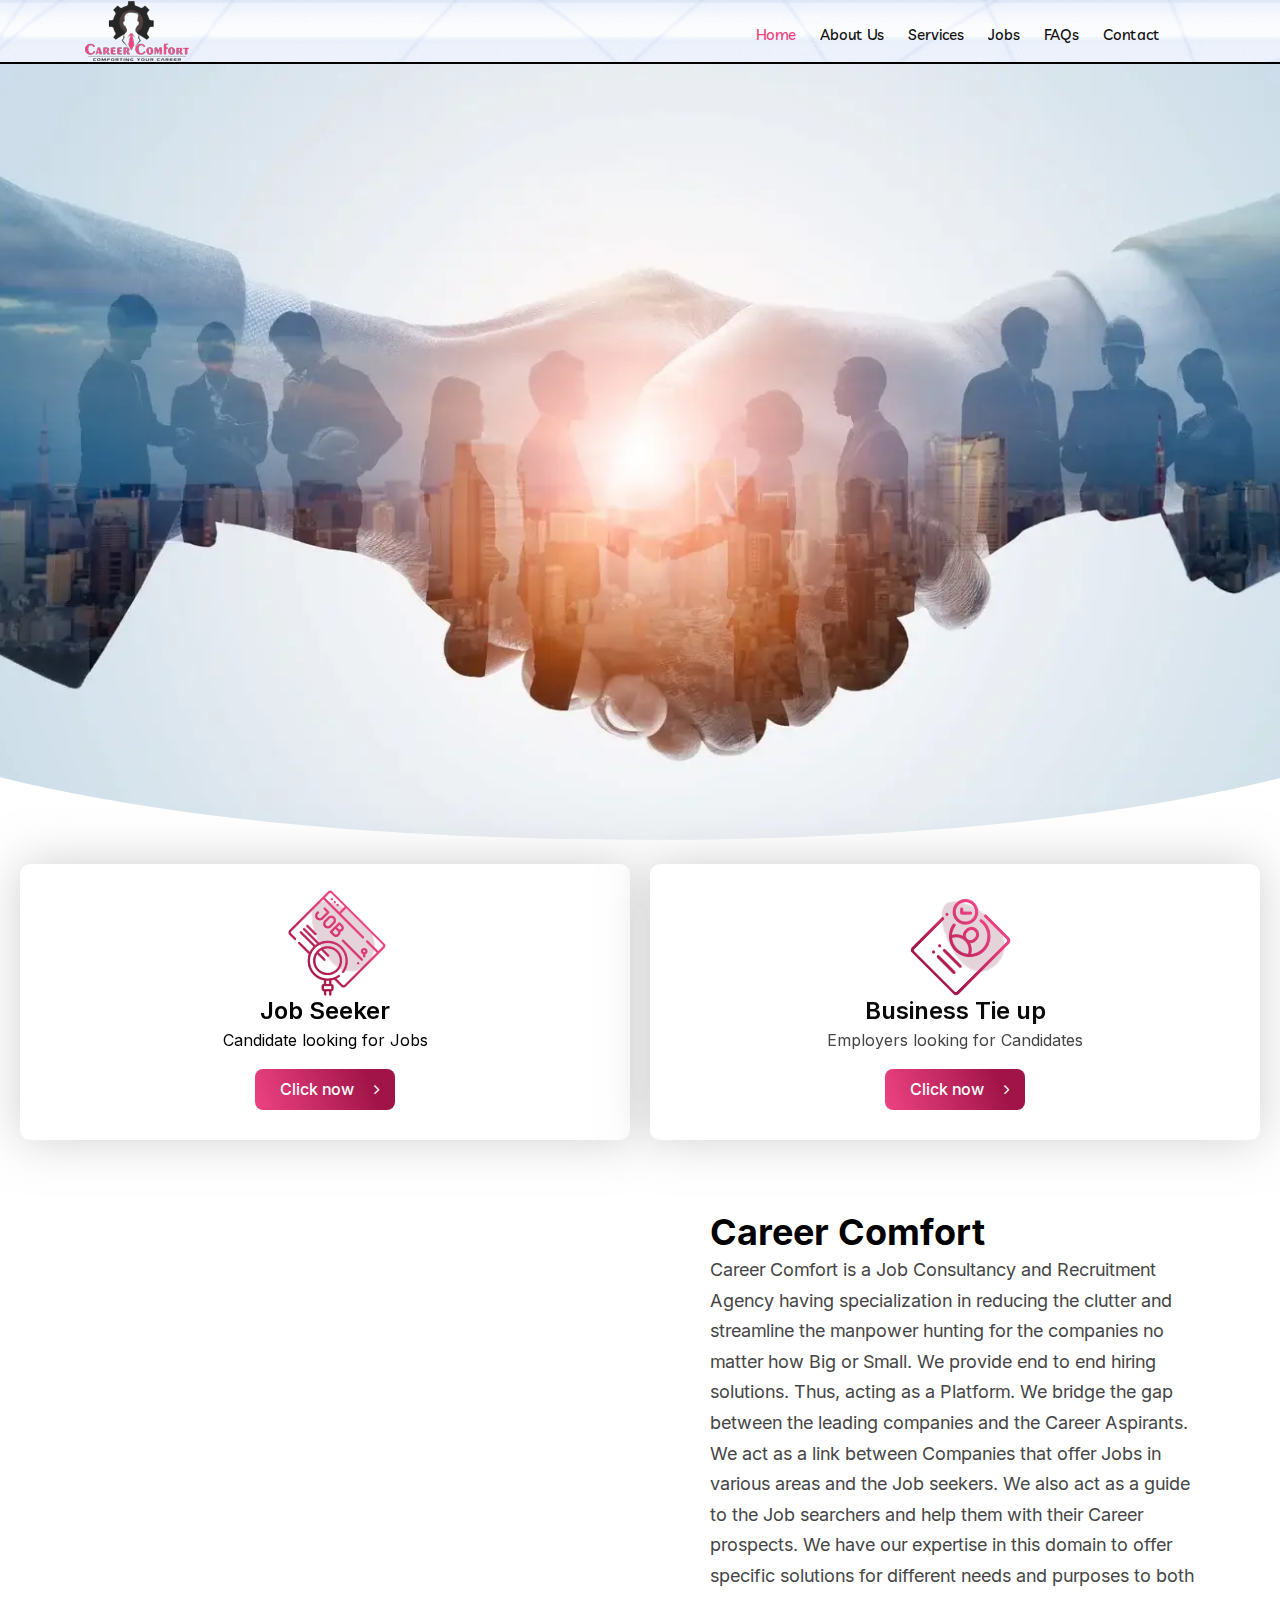
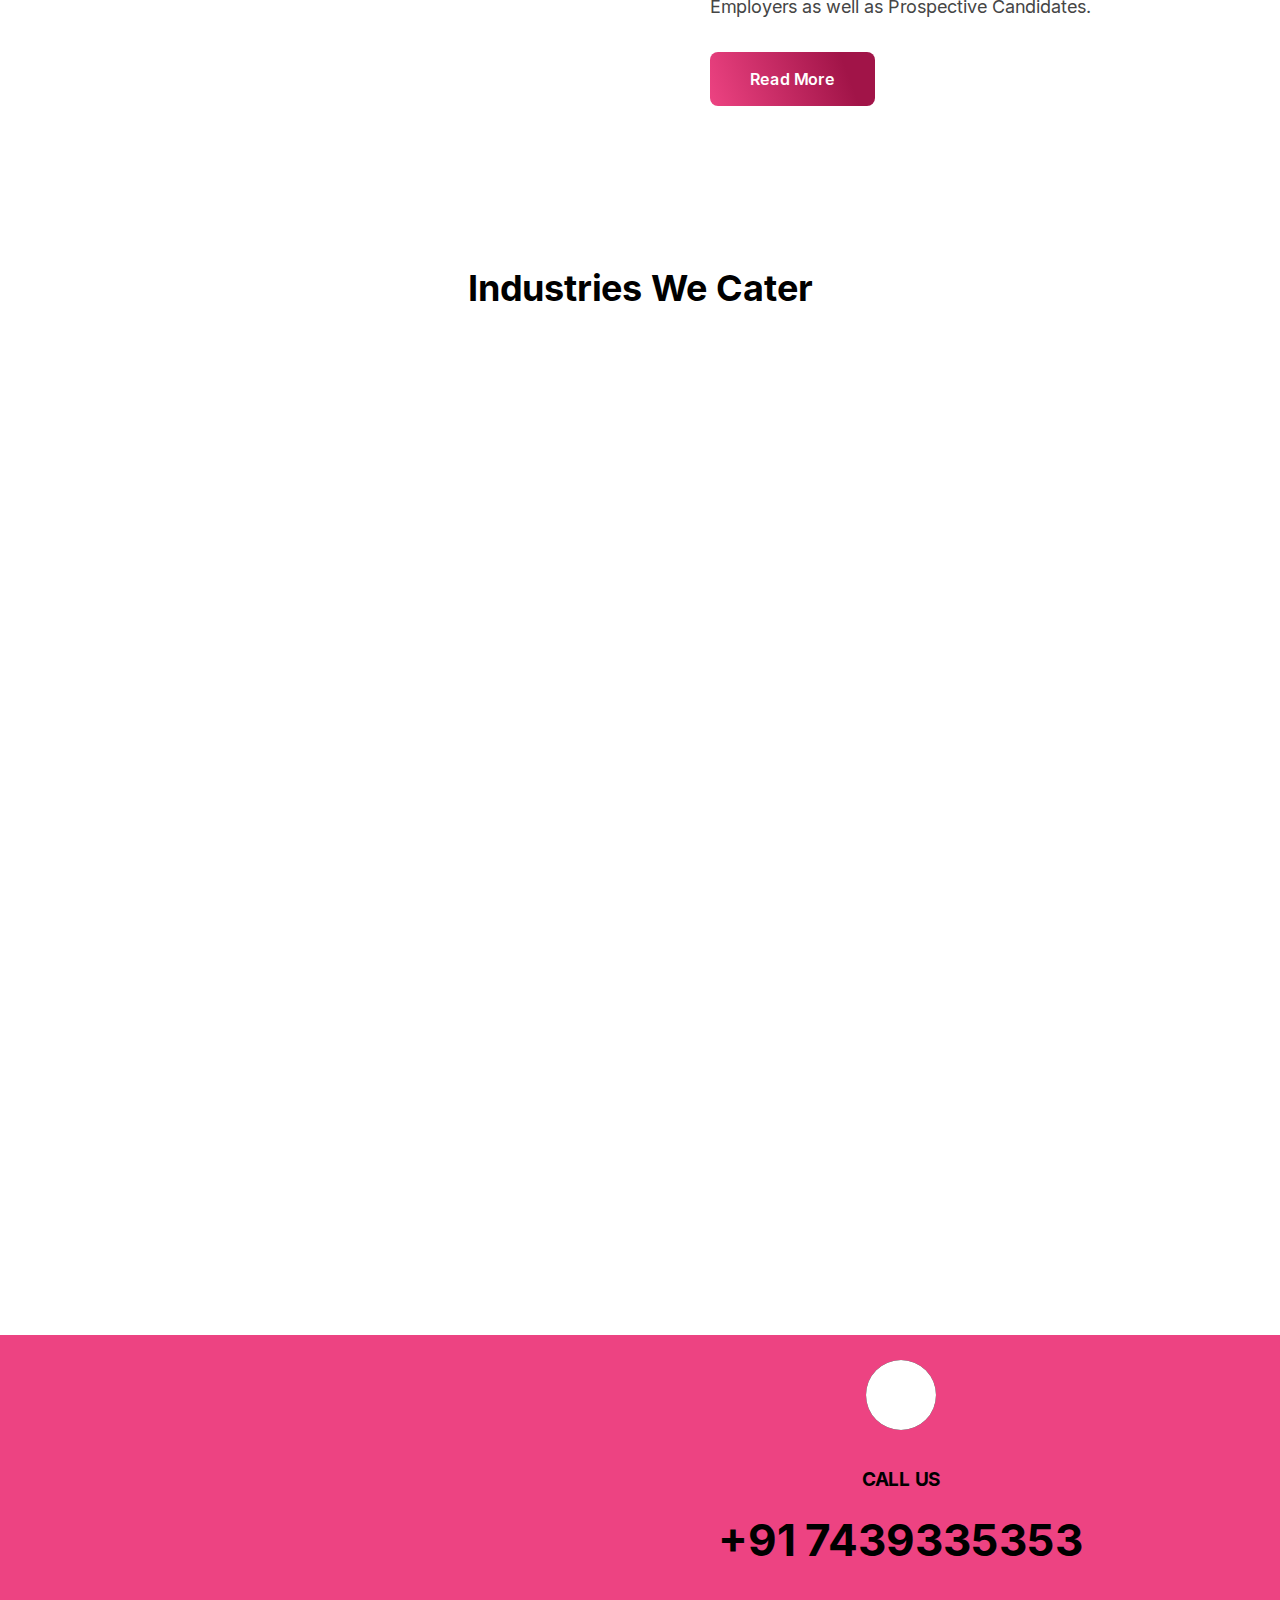
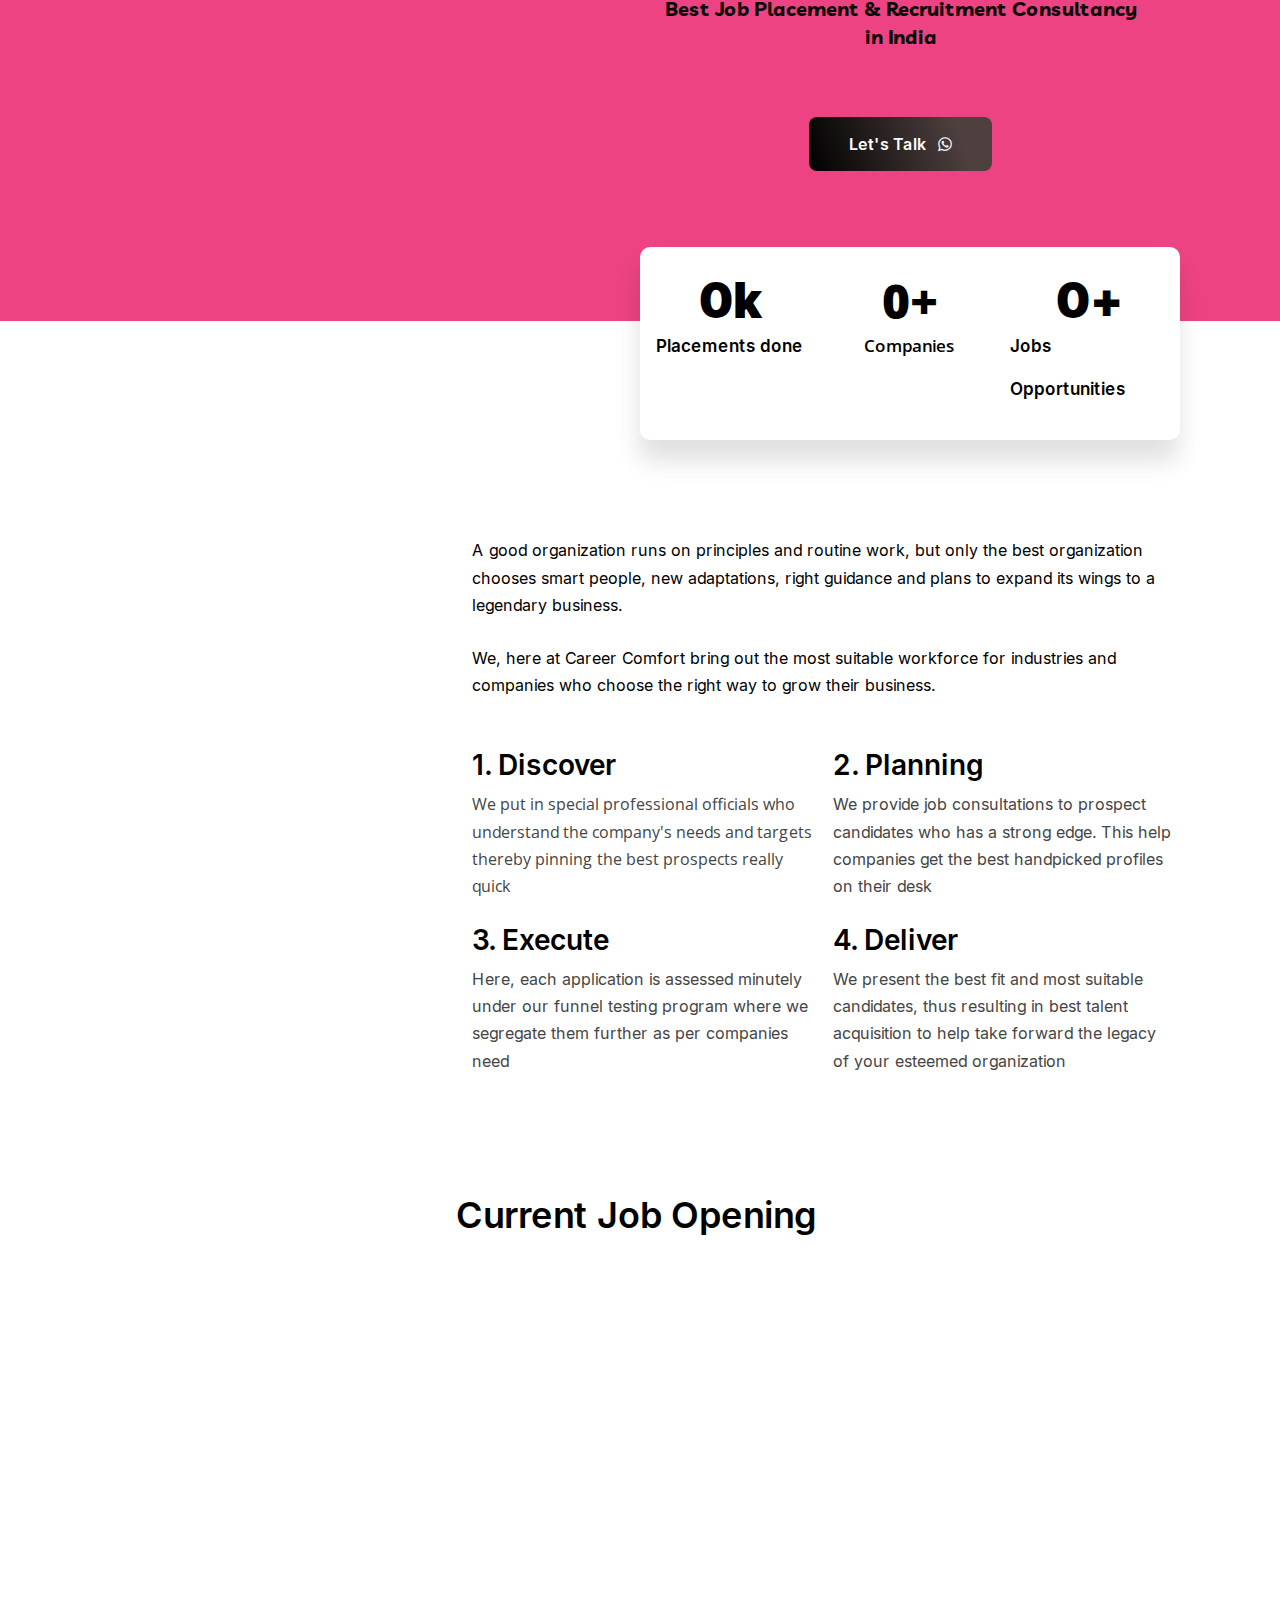
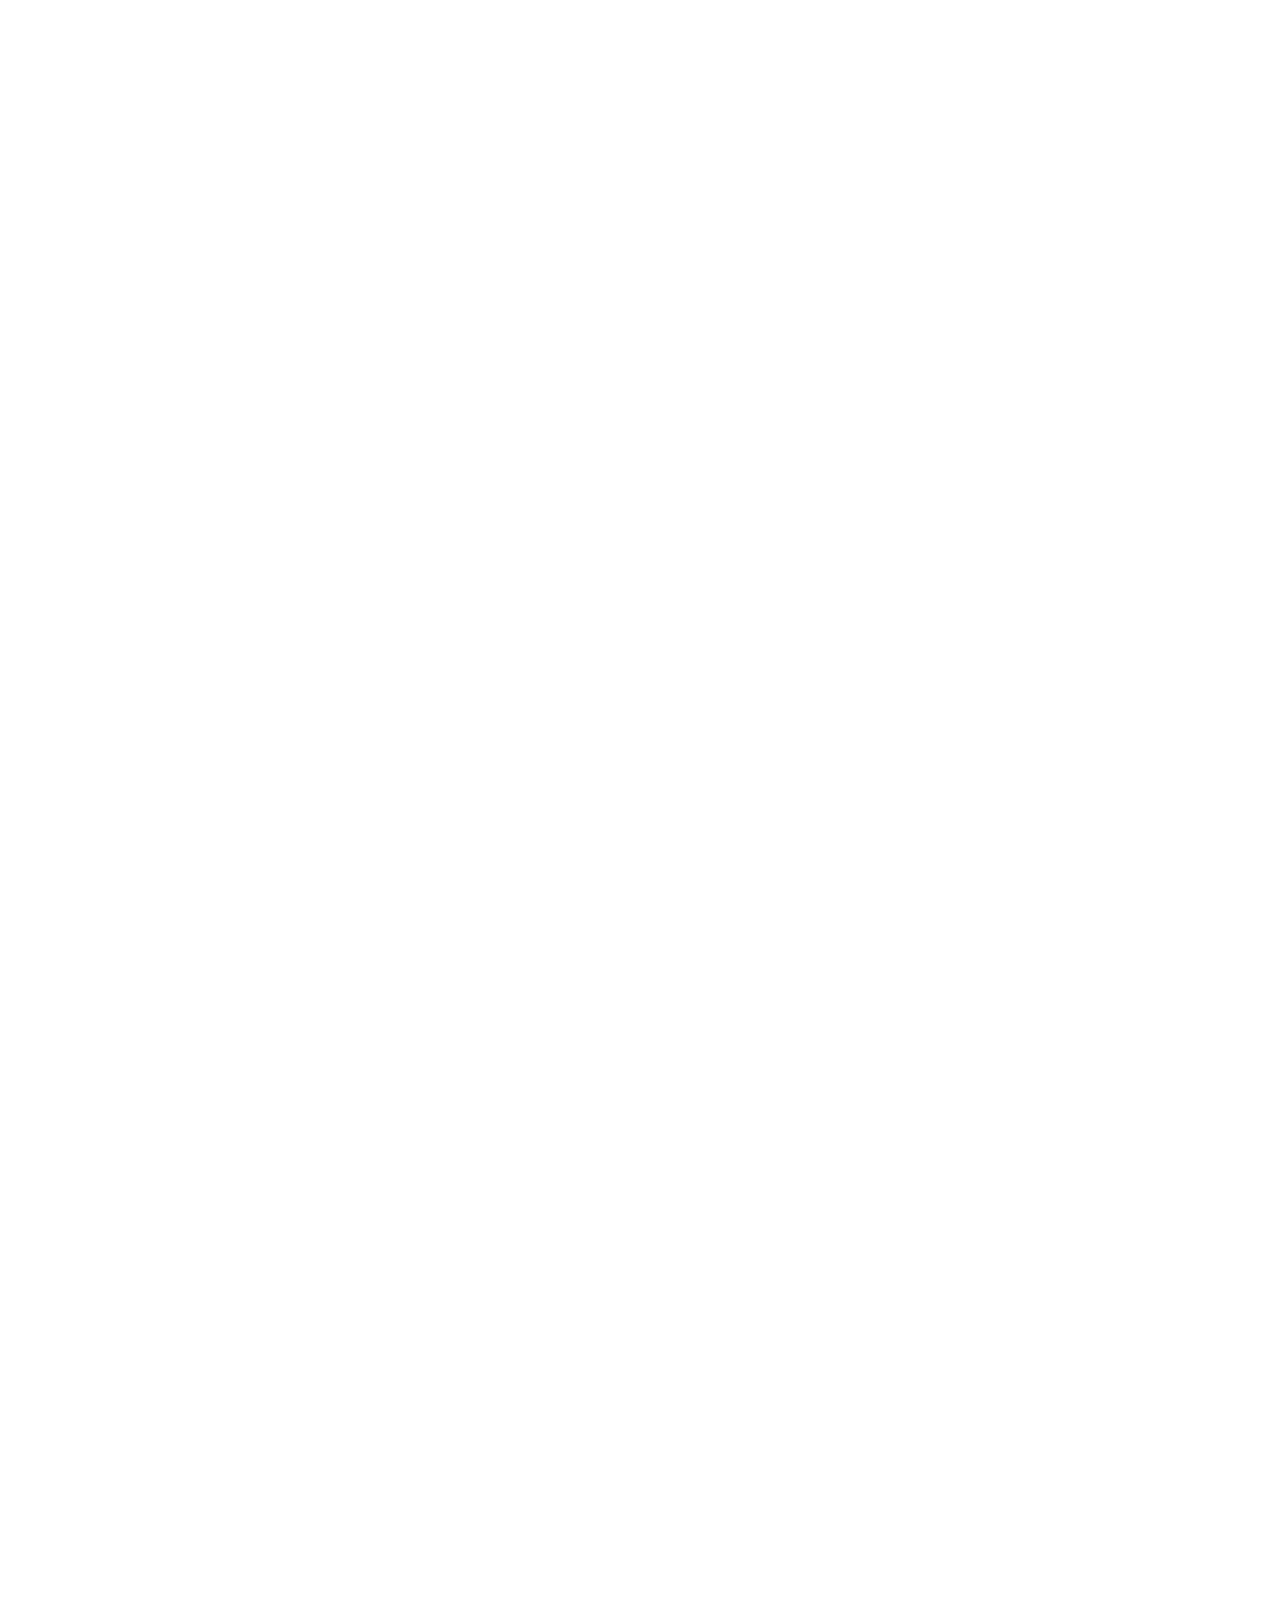
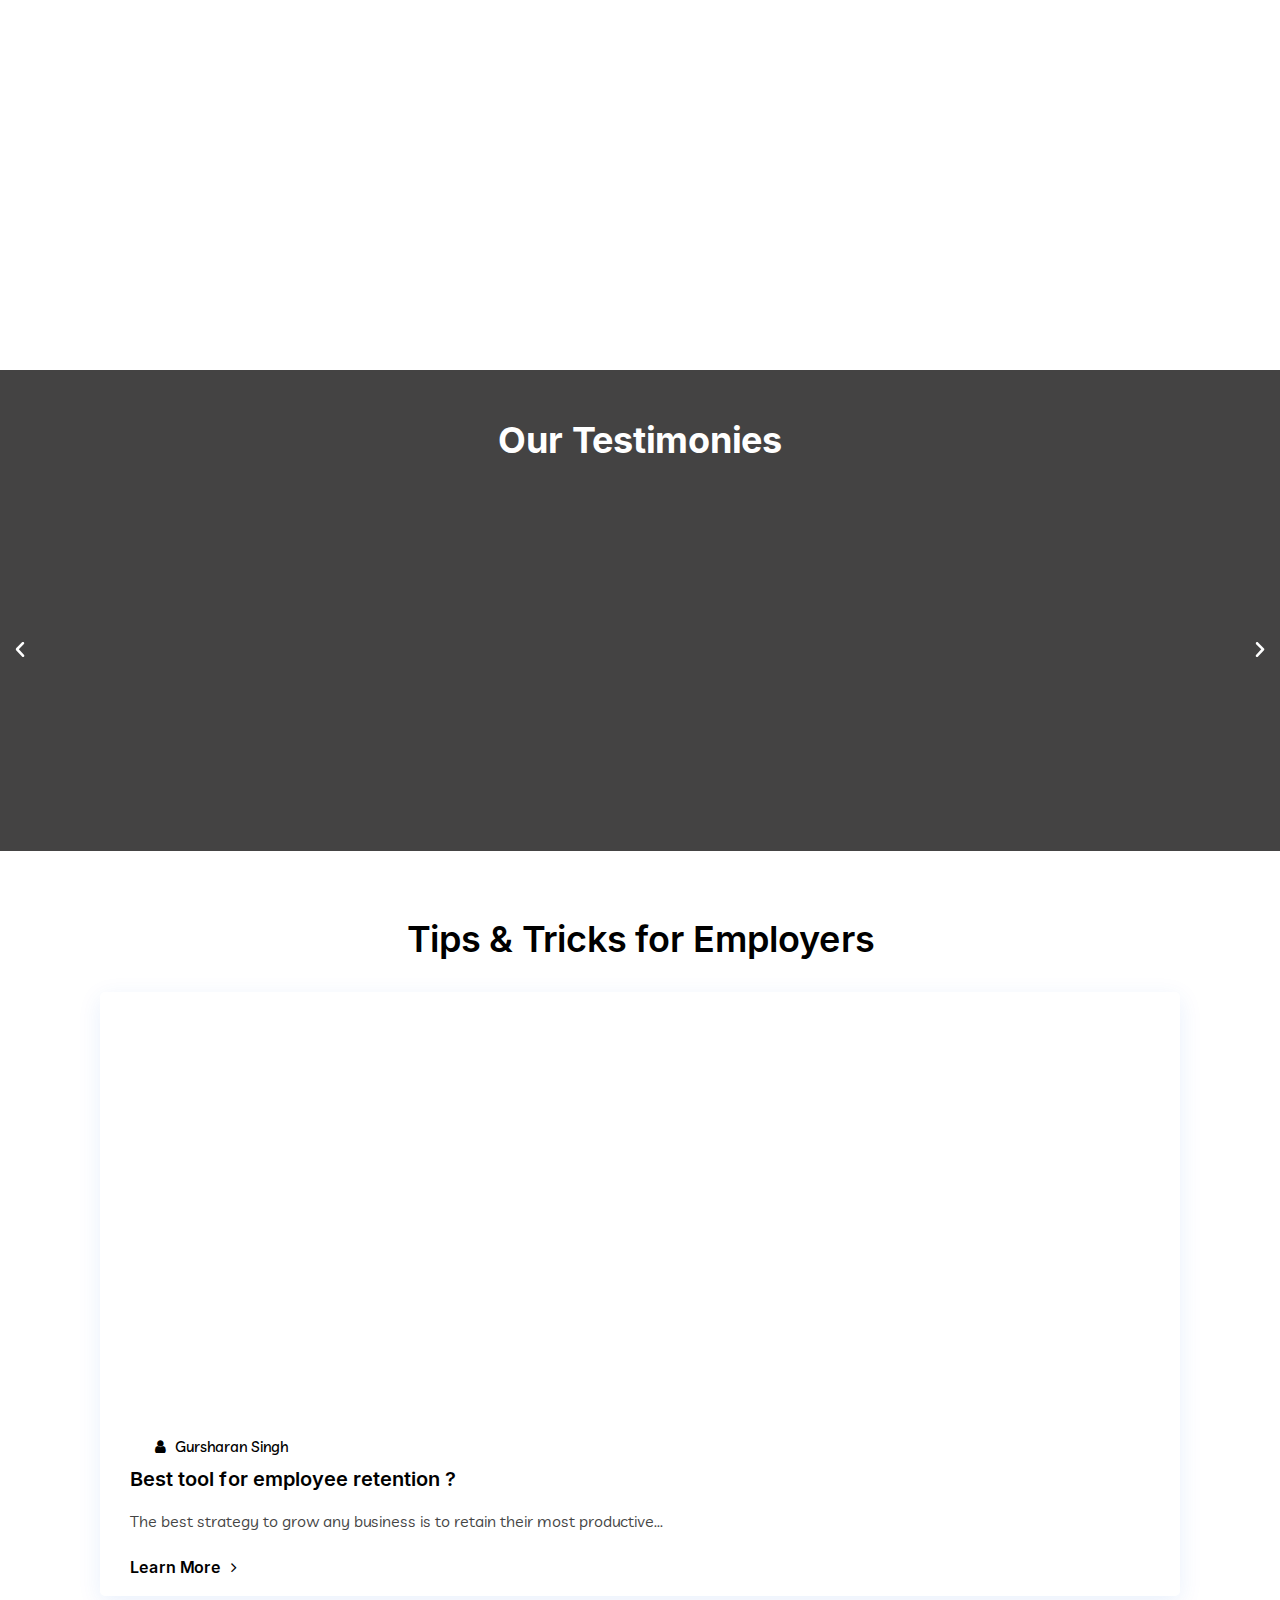
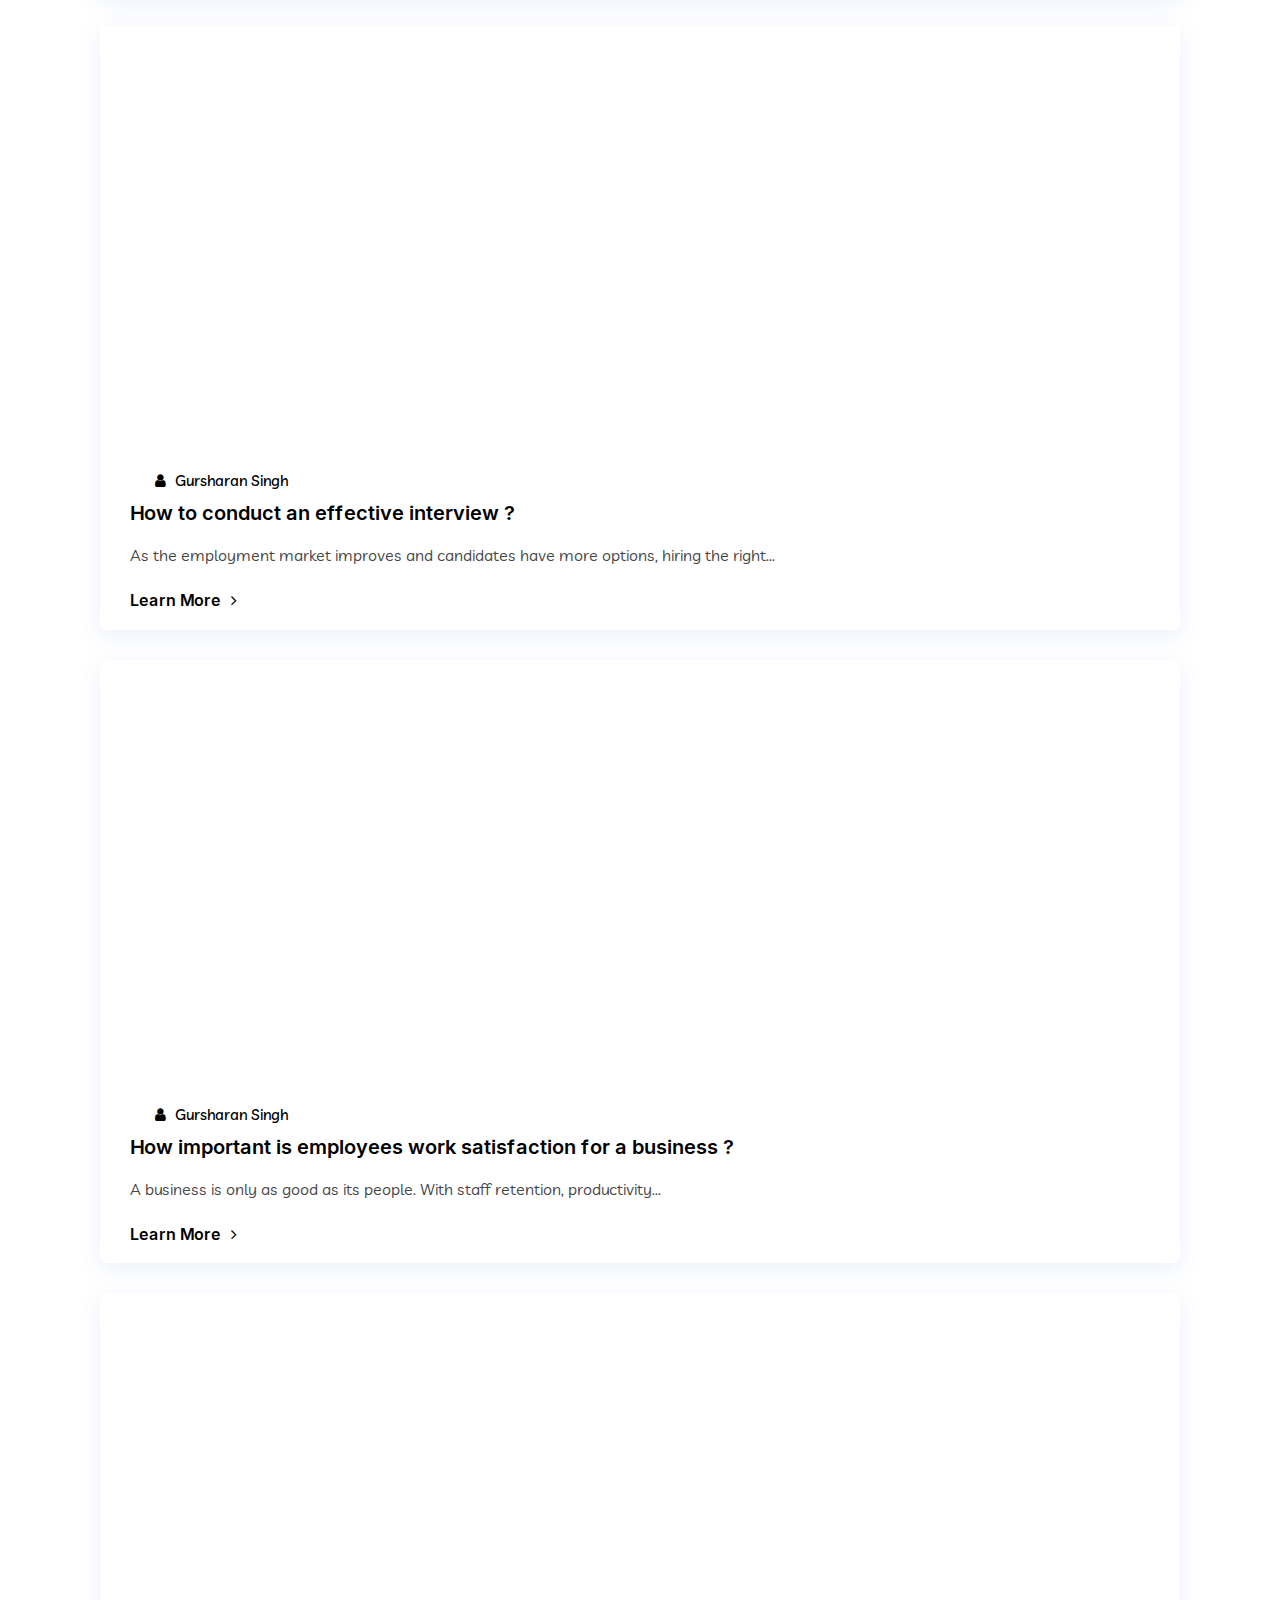
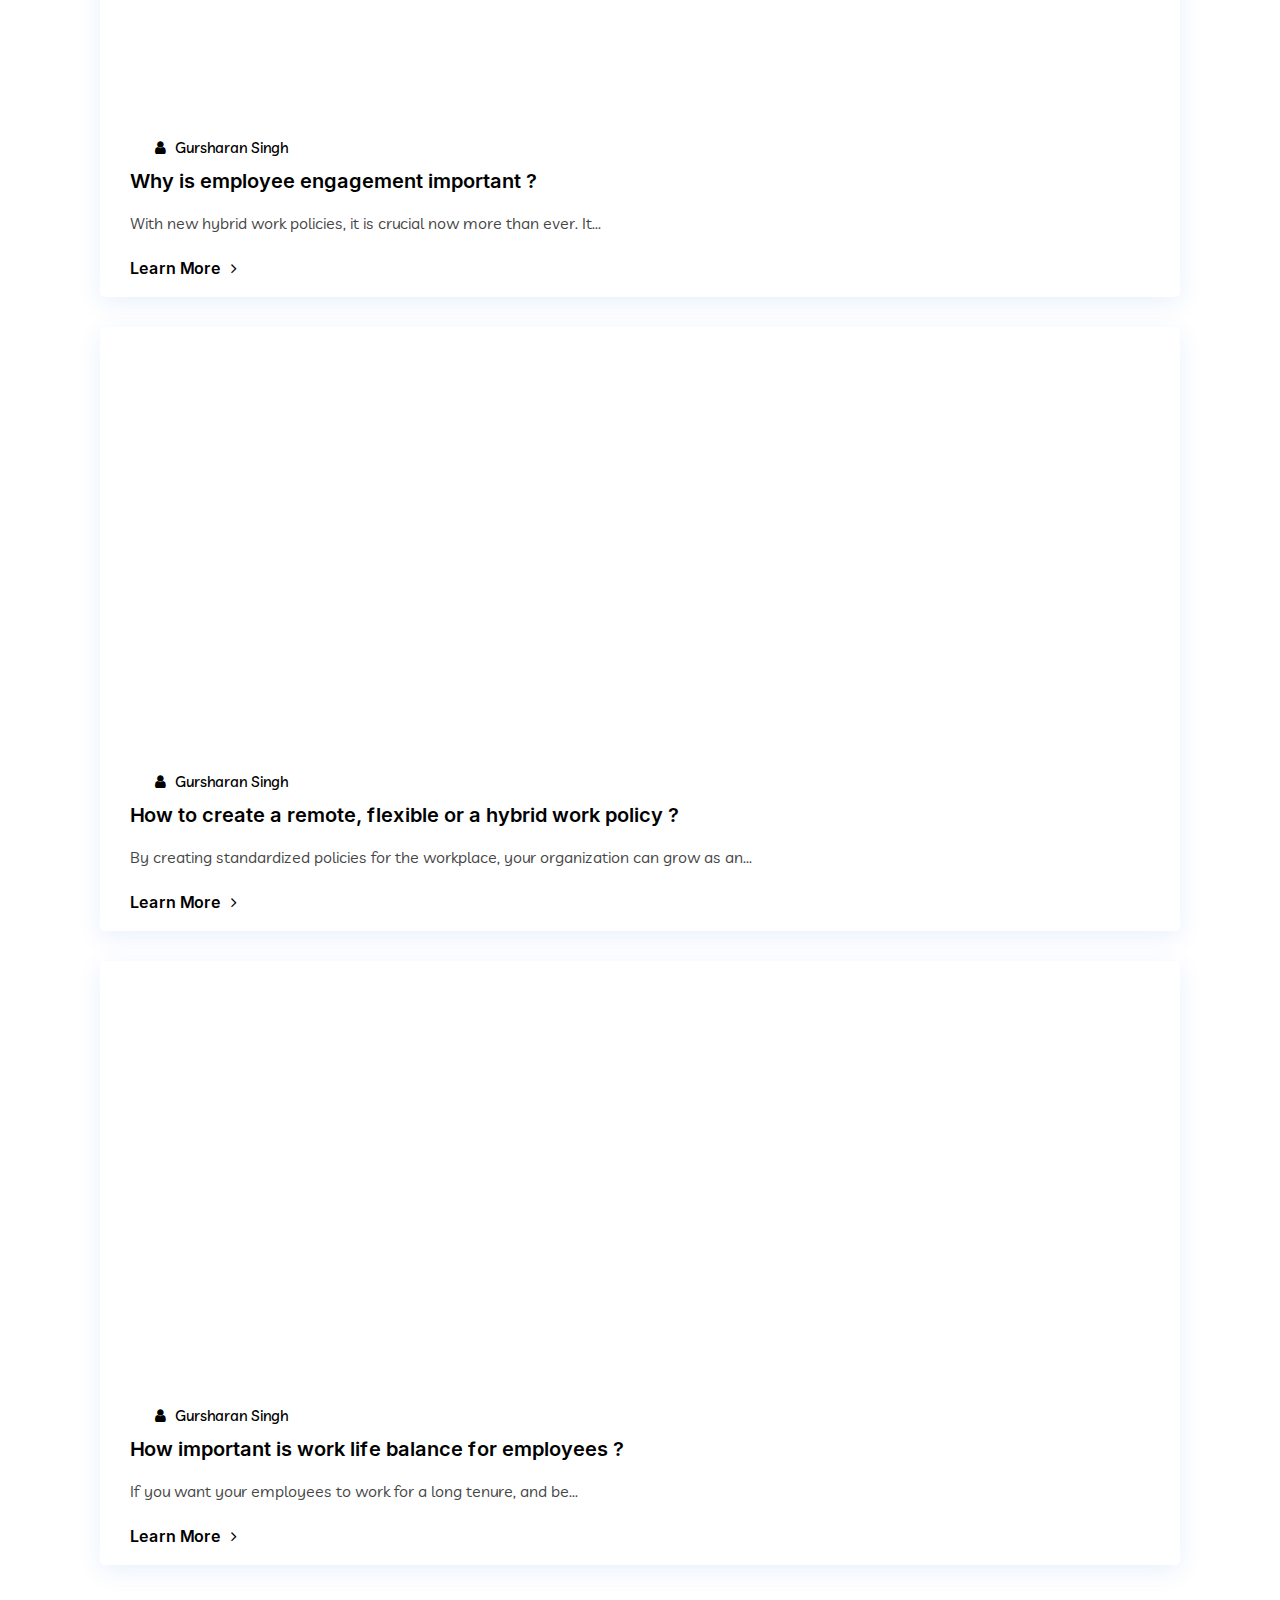
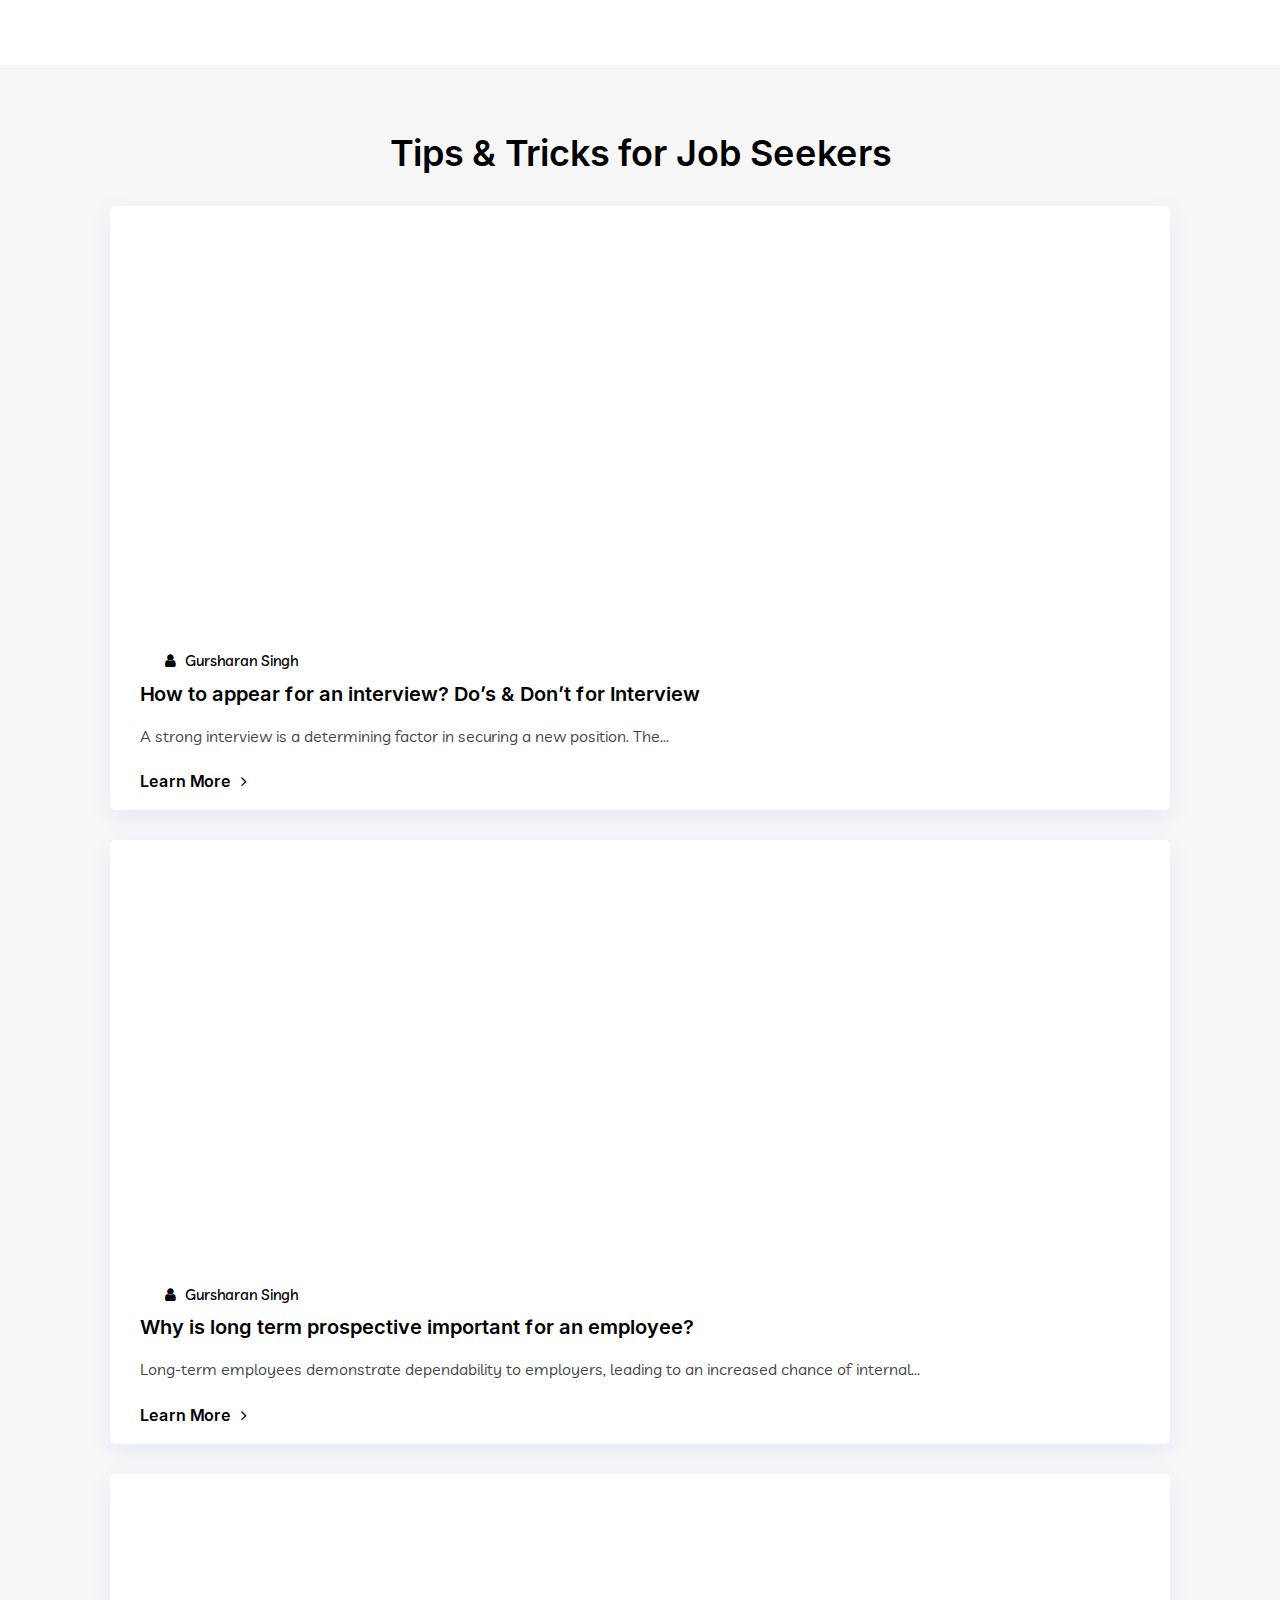
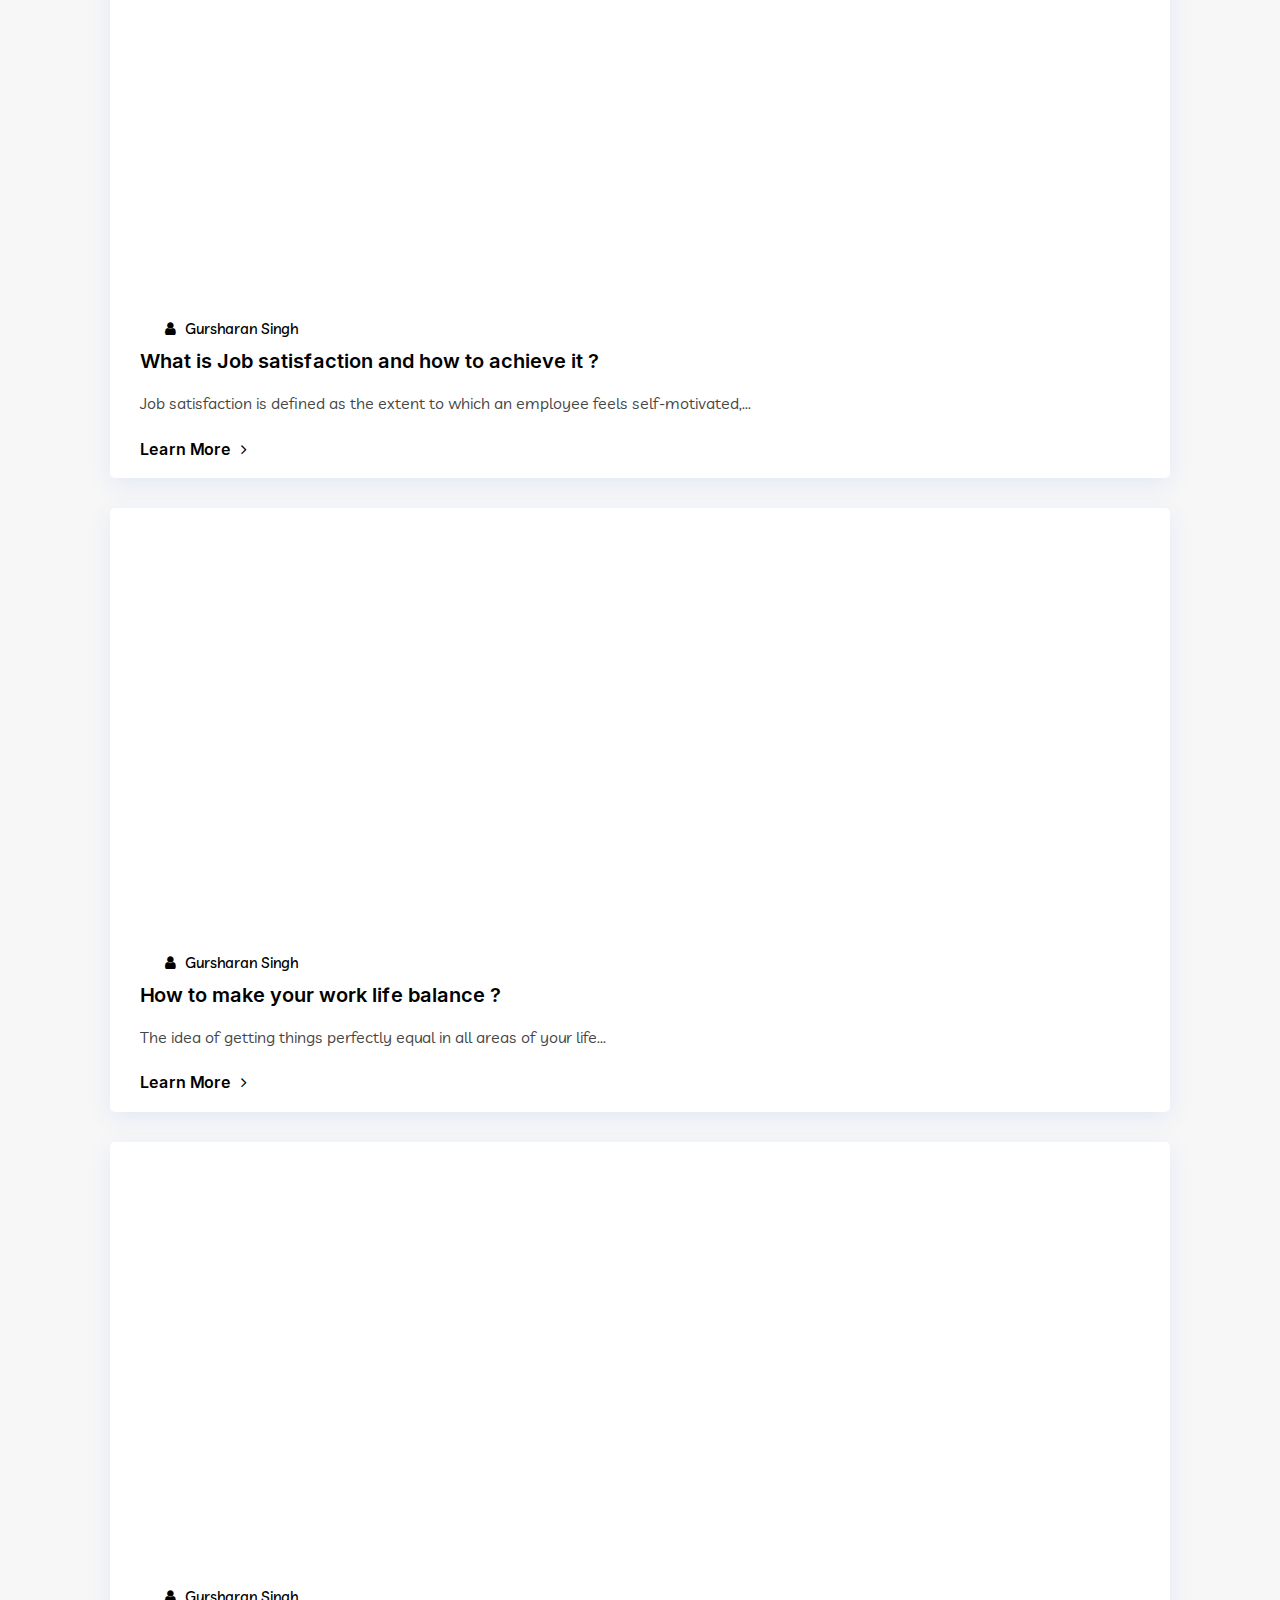
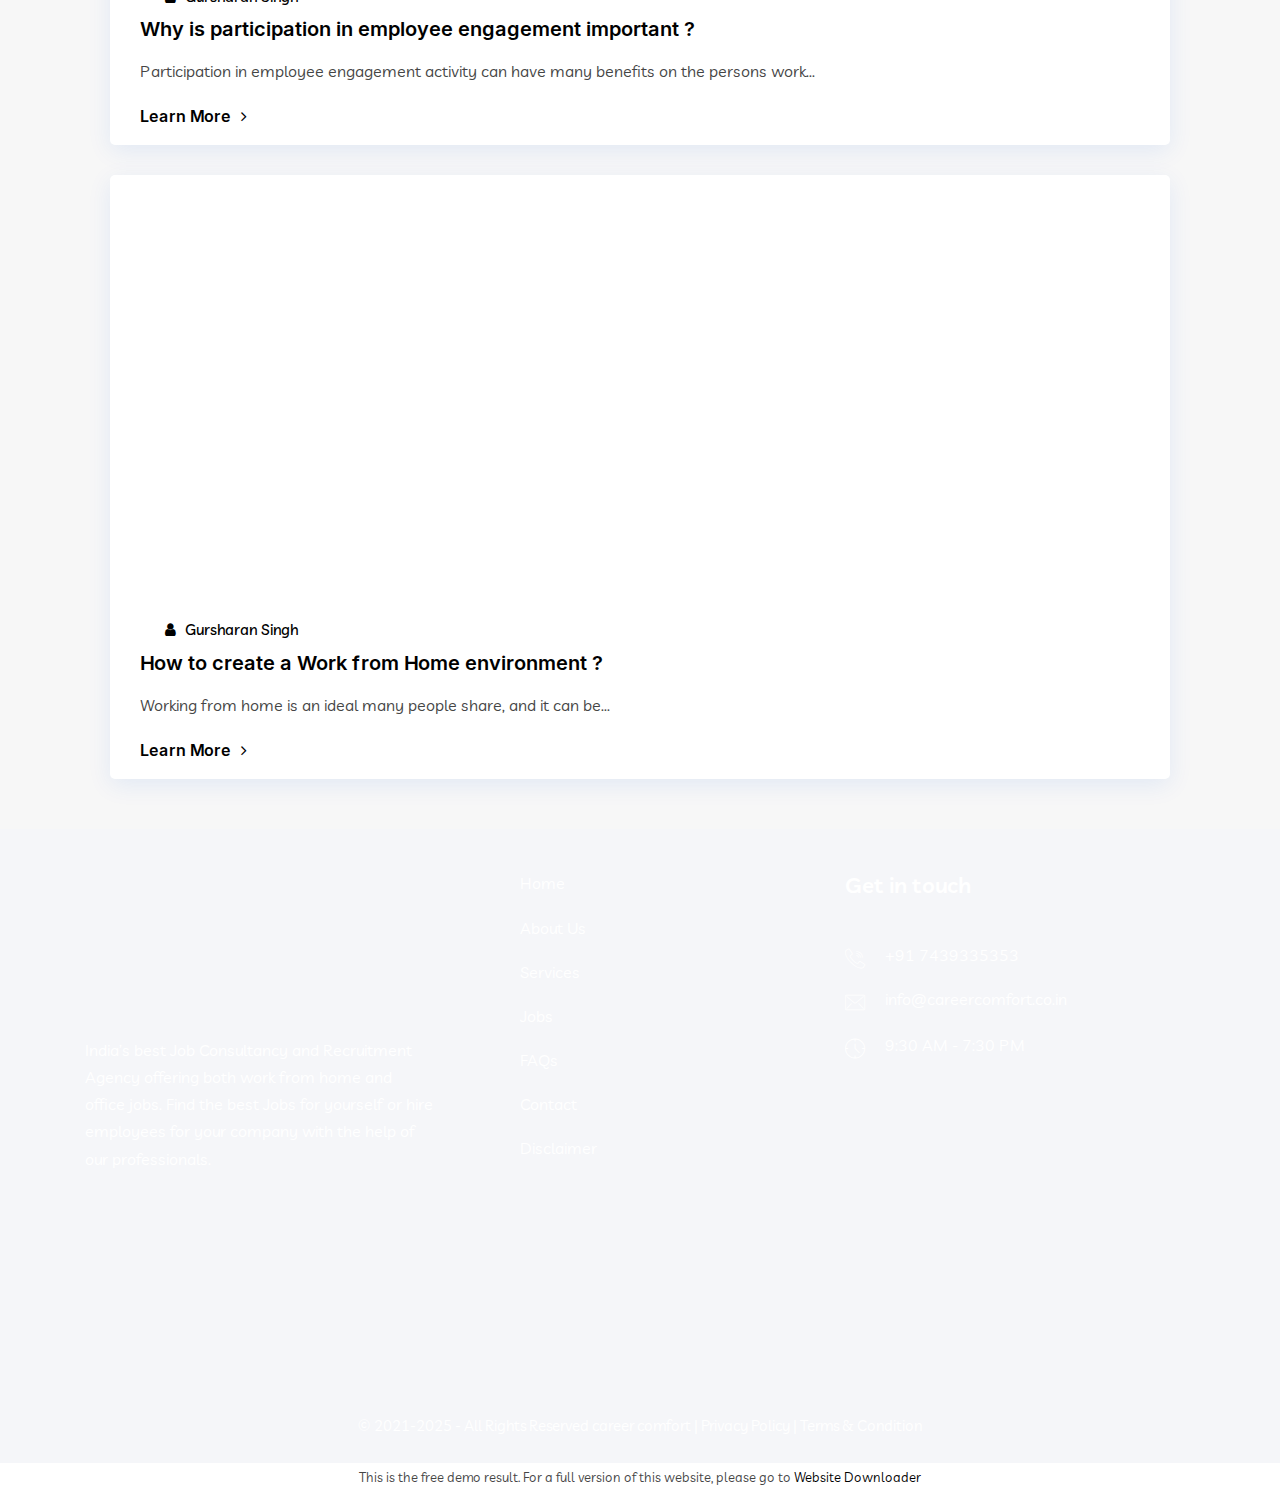
==== index.html @ d8254e5a "first commit" ====
<!DOCTYPE html> <html lang="en-US"> <head>
	<meta http-equiv="Content-Type" content="text/html; charset=UTF-8"/>
<script>if(navigator.userAgent.match(/MSIE|Internet Explorer/i)||navigator.userAgent.match(/Trident\/7\..*?rv:11/i)){var e=document.location.href;if(!e.match(/[?&]nonitro/)){if(e.indexOf("?")==-1){if(e.indexOf("#")==-1){}else{document.location.href=e.replace("#","?nonitro=1#")}}else{if(e.indexOf("#")==-1){}else{document.location.href=e.replace("#","&nonitro=1#")}}}}</script><link rel="preconnect" href="https://www.google.com" /><link rel="preconnect" href="https://www.googletagmanager.com" /><link rel="preconnect" href="https://cdn-ikplgid.nitrocdn.com" /><meta name="viewport" content="width=device-width, initial-scale=1" /><meta name='robots' content='index, follow, max-image-preview:large, max-snippet:-1, max-video-preview:-1' /><title>Career Comfort - Job Consultancy and Recruitment Agency</title>
	<link rel="canonical" href="https://www.careercomfort.co.in" />
<meta name="description" content="Career Comfort is a job consultancy and recruitment agency in Kolkata, India, that provides end-to-end hiring solutions." /><meta property="og:locale" content="en_US" /><meta property="og:type" content="website" /><meta property="og:title" content="Career Comfort - Job Consultancy and Recruitment Agency" /><meta property="og:description" content="Career Comfort is a job consultancy and recruitment agency in Kolkata, India, that provides end-to-end hiring solutions." /><meta property="og:url" content="https://www.careercomfort.co.in/" /><meta property="og:site_name" content="Career Comfort" /><meta property="article:modified_time" content="2024-03-23T13:46:19+00:00" /><meta property="og:image"  /><meta name="twitter:card" content="summary_large_image" /><meta name="generator" content="WordPress 6.7.1" /><meta name="generator" content="Redux 4.5.4" /><meta name="generator" content="Elementor 3.25.11; features: additional_custom_breakpoints, e_optimized_control_loading; settings: css_print_method-external, google_font-enabled, font_display-auto" /><meta name="generator" content="Powered by Slider Revolution 6.7.18 - responsive, Mobile-Friendly Slider Plugin for WordPress with comfortable drag and drop interface." /><meta name="generator" content="NitroPack" /><script>var NPSH,NitroScrollHelper;NPSH=NitroScrollHelper=function(){let e=null;const o=window.sessionStorage.getItem("nitroScrollPos");function t(){let e=JSON.parse(window.sessionStorage.getItem("nitroScrollPos"))||{};if(typeof e!=="object"){e={}}e[document.URL]=window.scrollY;window.sessionStorage.setItem("nitroScrollPos",JSON.stringify(e))}window.addEventListener("scroll",function(){if(e!==null){clearTimeout(e)}e=setTimeout(t,200)},{passive:true});let r={};r.getScrollPos=()=>{if(!o){return 0}const e=JSON.parse(o);return e[document.URL]||0};r.isScrolled=()=>{return r.getScrollPos()>document.documentElement.clientHeight*.5};return r}();</script><script>(function(){var a=false;var e=document.documentElement.classList;var i=navigator.userAgent.toLowerCase();var n=["android","iphone","ipad"];var r=n.length;var o;var d=null;for(var t=0;t<r;t++){o=n[t];if(i.indexOf(o)>-1)d=o;if(e.contains(o)){a=true;e.remove(o)}}if(a&&d){e.add(d);if(d=="iphone"||d=="ipad"){e.add("ios")}}})();</script><script type="text/worker" id="nitro-web-worker">var preloadRequests=0;var remainingCount={};var baseURI="";self.onmessage=function(e){switch(e.data.cmd){case"RESOURCE_PRELOAD":var o=e.data.requestId;remainingCount[o]=0;e.data.resources.forEach(function(e){preload(e,function(o){return function(){console.log(o+" DONE: "+e);if(--remainingCount[o]==0){self.postMessage({cmd:"RESOURCE_PRELOAD",requestId:o})}}}(o));remainingCount[o]++});break;case"SET_BASEURI":baseURI=e.data.uri;break}};async function preload(e,o){if(typeof URL!=="undefined"&&baseURI){try{var a=new URL(e,baseURI);e=a.href}catch(e){console.log("Worker error: "+e.message)}}console.log("Preloading "+e);try{var n=new Request(e,{mode:"no-cors",redirect:"follow"});await fetch(n);o()}catch(a){console.log(a);var r=new XMLHttpRequest;r.responseType="blob";r.onload=o;r.onerror=o;r.open("GET",e,true);r.send()}}</script><script id="nprl">(()=>{if(window.NPRL!=undefined)return;(function(e){var t=e.prototype;t.after||(t.after=function(){var e,t=arguments,n=t.length,r=0,i=this,o=i.parentNode,a=Node,c=String,u=document;if(o!==null){while(r<n){(e=t[r])instanceof a?(i=i.nextSibling)!==null?o.insertBefore(e,i):o.appendChild(e):o.appendChild(u.createTextNode(c(e)));++r}}})})(Element);var e,t;e=t=function(){var t=false;var r=window.URL||window.webkitURL;var i=true;var o=true;var a=2;var c=null;var u=null;var d=window.nitroGtmExcludes!=undefined;var s=d?JSON.parse(atob(window.nitroGtmExcludes)).map(e=>new RegExp(e)):[];var l;var f;var m=null;var v=null;var p=null;var g={touch:["touchmove","touchend"],default:["mousemove","click","keydown","wheel"]};var h=true;var E=[];var y=false;var w=[];var b=0;var S=0;var N=false;var L=0;var R=null;var T=false;var O=false;var A=false;var C=[];var P=[];var I=[];var M=[];var k=false;var x={};var j=new Map;var _="noModule"in HTMLScriptElement.prototype;var B=requestAnimationFrame||mozRequestAnimationFrame||webkitRequestAnimationFrame||msRequestAnimationFrame;function q(e,t){if(!x[e]){x[e]=[]}x[e].push(t)}function D(e,t){if(x[e]){var n=0,r=x[e];for(var n=0;n<r.length;n++){r[n].call(this,t)}}}function H(){(function(e,t){var r=null;var i=function(e){r(e)};var o=null;var a={};var c=null;var u=null;var d=0;e.addEventListener(t,function(r){if(["load","DOMContentLoaded"].indexOf(t)!=-1){if(u){K(function(){e.triggerNitroEvent(t)})}c=true}else if(t=="readystatechange"){d++;n.ogReadyState=d==1?"interactive":"complete";if(u&&u>=d){n.documentReadyState=n.ogReadyState;K(function(){e.triggerNitroEvent(t)})}}});e.addEventListener(t+"Nitro",function(e){if(["load","DOMContentLoaded"].indexOf(t)!=-1){if(!c){e.preventDefault();e.stopImmediatePropagation()}else{}u=true}else if(t=="readystatechange"){u=n.documentReadyState=="interactive"?1:2;if(d<u){e.preventDefault();e.stopImmediatePropagation()}}});switch(t){case"load":o="onload";break;case"readystatechange":o="onreadystatechange";break;case"pageshow":o="onpageshow";break;default:o=null;break}if(o){Object.defineProperty(e,o,{get:function(){return r},set:function(n){if(typeof n!=="function"){r=null;e.removeEventListener(t+"Nitro",i)}else{if(!r){e.addEventListener(t+"Nitro",i)}r=n}}})}Object.defineProperty(e,"addEventListener"+t,{value:function(r){if(r!=t||!n.startedScriptLoading||document.currentScript&&document.currentScript.hasAttribute("nitro-exclude")){}else{arguments[0]+="Nitro"}e.ogAddEventListener.apply(e,arguments);a[arguments[1]]=arguments[0]}});Object.defineProperty(e,"removeEventListener"+t,{value:function(t){var n=a[arguments[1]];arguments[0]=n;e.ogRemoveEventListener.apply(e,arguments)}});Object.defineProperty(e,"triggerNitroEvent"+t,{value:function(t,n){n=n||e;var r=new Event(t+"Nitro",{bubbles:true});r.isNitroPack=true;Object.defineProperty(r,"type",{get:function(){return t},set:function(){}});Object.defineProperty(r,"target",{get:function(){return n},set:function(){}});e.dispatchEvent(r)}});if(typeof e.triggerNitroEvent==="undefined"){(function(){var t=e.addEventListener;var n=e.removeEventListener;Object.defineProperty(e,"ogAddEventListener",{value:t});Object.defineProperty(e,"ogRemoveEventListener",{value:n});Object.defineProperty(e,"addEventListener",{value:function(n){var r="addEventListener"+n;if(typeof e[r]!=="undefined"){e[r].apply(e,arguments)}else{t.apply(e,arguments)}},writable:true});Object.defineProperty(e,"removeEventListener",{value:function(t){var r="removeEventListener"+t;if(typeof e[r]!=="undefined"){e[r].apply(e,arguments)}else{n.apply(e,arguments)}}});Object.defineProperty(e,"triggerNitroEvent",{value:function(t,n){var r="triggerNitroEvent"+t;if(typeof e[r]!=="undefined"){e[r].apply(e,arguments)}}})})()}}).apply(null,arguments)}H(window,"load");H(window,"pageshow");H(window,"DOMContentLoaded");H(document,"DOMContentLoaded");H(document,"readystatechange");try{var U=new Worker(r.createObjectURL(new Blob([document.getElementById("nitro-web-worker").textContent],{type:"text/javascript"})))}catch(e){var U=new Worker("data:text/javascript;base64,"+btoa(document.getElementById("nitro-web-worker").textContent))}U.onmessage=function(e){if(e.data.cmd=="RESOURCE_PRELOAD"){D(e.data.requestId,e)}};if(typeof document.baseURI!=="undefined"){U.postMessage({cmd:"SET_BASEURI",uri:document.baseURI})}var Y=function(e){if(--b==0){K(W)}};var F=function(e){e.target.removeEventListener("load",F);e.target.removeEventListener("error",F);e.target.removeEventListener("nitroTimeout",F);if(e.type!="nitroTimeout"){clearTimeout(e.target.nitroTimeout)}if(--S==0&&b==0){K(X)}};var G=function(e){var t=e.textContent;try{var n=r.createObjectURL(new Blob([t.replace(/^(?:<!--)?(.*?)(?:-->)?$/gm,"$1")],{type:"text/javascript"}))}catch(e){var n="data:text/javascript;base64,"+btoa(t.replace(/^(?:<!--)?(.*?)(?:-->)?$/gm,"$1"))}return n};var W=function(){n.documentReadyState="interactive";document.triggerNitroEvent("readystatechange");document.triggerNitroEvent("DOMContentLoaded");if(window.pageYOffset||window.pageXOffset){window.dispatchEvent(new Event("scroll"))}O=true;K(function(){if(S==0){K(X)}K(Q)})};var X=function(){if(!O||T)return;T=true;R.disconnect();ee();n.documentReadyState="complete";document.triggerNitroEvent("readystatechange");window.triggerNitroEvent("load",document);window.triggerNitroEvent("pageshow",document);if(window.pageYOffset||window.pageXOffset||location.hash){let e=typeof history.scrollRestoration!=="undefined"&&history.scrollRestoration=="auto";if(e&&typeof NPSH!=="undefined"&&NPSH.getScrollPos()>0&&window.pageYOffset>document.documentElement.clientHeight*.5){window.scrollTo(0,NPSH.getScrollPos())}else if(location.hash){try{let e=document.querySelector(location.hash);if(e){e.scrollIntoView()}}catch(e){}}}var e=null;if(a==1){e=er}else{e=ea}K(e)};var K=function(e){setTimeout(e,0)};var J=function(e){if(e.type=="touchend"||e.type=="click"){p=e}};var Q=function(){if(p){setTimeout(function(e){return function(){var t=function(e,t,n){var r=new Event(e,{bubbles:true,cancelable:true});if(e=="click"){r.clientX=t;r.clientY=n}else{r.touches=[{clientX:t,clientY:n}]}return r};var n;if(e.type=="touchend"){var r=e.changedTouches[0];n=document.elementFromPoint(r.clientX,r.clientY);n.dispatchEvent(t("touchstart"),r.clientX,r.clientY);n.dispatchEvent(t("touchend"),r.clientX,r.clientY);n.dispatchEvent(t("click"),r.clientX,r.clientY)}else if(e.type=="click"){n=document.elementFromPoint(e.clientX,e.clientY);n.dispatchEvent(t("click"),e.clientX,e.clientY)}}}(p),150);p=null}};var $=function(e){if(e.tagName=="SCRIPT"&&!e.hasAttribute("data-nitro-for-id")&&!e.hasAttribute("nitro-document-write")||e.tagName=="IMG"&&(e.hasAttribute("src")||e.hasAttribute("srcset"))||e.tagName=="IFRAME"&&e.hasAttribute("src")||e.tagName=="LINK"&&e.hasAttribute("href")&&e.hasAttribute("rel")&&e.getAttribute("rel")=="stylesheet"){if(e.tagName==="IFRAME"&&e.src.indexOf("about:blank")>-1){return}var t="";switch(e.tagName){case"LINK":t=e.href;break;case"IMG":if(M.indexOf(e)>-1)return;t=e.srcset||e.src;break;default:t=e.src;break}var n=e.getAttribute("type");if(!t&&e.tagName!=="SCRIPT")return;if((e.tagName=="IMG"||e.tagName=="LINK")&&(t.indexOf("data:")===0||t.indexOf("blob:")===0))return;if(e.tagName=="SCRIPT"&&n&&n!=="text/javascript"&&n!=="application/javascript"){if(n!=="module"||!_)return}if(e.tagName==="SCRIPT"){if(M.indexOf(e)>-1)return;if(e.noModule&&_){return}let t=null;if(document.currentScript){if(document.currentScript.src&&document.currentScript.src.indexOf("googletagmanager")>-1){t=document.currentScript}if(document.currentScript.hasAttribute("data-nitro-gtm-id")){e.setAttribute("data-nitro-gtm-id",document.currentScript.getAttribute("data-nitro-gtm-id"))}}else if(window.nitroCurrentScript){if(window.nitroCurrentScript.src&&window.nitroCurrentScript.src.indexOf("googletagmanager")>-1){t=window.nitroCurrentScript}}if(t&&d){let n=false;for(const t of s){n=e.src?t.test(e.src):t.test(e.textContent);if(n){break}}if(!n){e.type="text/googletagmanagerscript";let n=t.hasAttribute("data-nitro-gtm-id")?t.getAttribute("data-nitro-gtm-id"):t.id;if(!j.has(n)){j.set(n,[])}let r=j.get(n);r.push(e);return}}if(!e.src){if(e.textContent.length>0){e.textContent+="\n;if(document.currentScript.nitroTimeout) {clearTimeout(document.currentScript.nitroTimeout);}; setTimeout(function() { this.dispatchEvent(new Event('load')); }.bind(document.currentScript), 0);"}else{return}}else{}M.push(e)}if(!e.hasOwnProperty("nitroTimeout")){S++;e.addEventListener("load",F,true);e.addEventListener("error",F,true);e.addEventListener("nitroTimeout",F,true);e.nitroTimeout=setTimeout(function(){console.log("Resource timed out",e);e.dispatchEvent(new Event("nitroTimeout"))},5e3)}}};var V=function(e){if(e.hasOwnProperty("nitroTimeout")&&e.nitroTimeout){clearTimeout(e.nitroTimeout);e.nitroTimeout=null;e.dispatchEvent(new Event("nitroTimeout"))}};document.documentElement.addEventListener("load",function(e){if(e.target.tagName=="SCRIPT"||e.target.tagName=="IMG"){M.push(e.target)}},true);document.documentElement.addEventListener("error",function(e){if(e.target.tagName=="SCRIPT"||e.target.tagName=="IMG"){M.push(e.target)}},true);var z=["appendChild","replaceChild","insertBefore","prepend","append","before","after","replaceWith","insertAdjacentElement"];var Z=function(){if(d){window._nitro_setTimeout=window.setTimeout;window.setTimeout=function(e,t,...n){let r=document.currentScript||window.nitroCurrentScript;if(!r||r.src&&r.src.indexOf("googletagmanager")==-1){return window._nitro_setTimeout.call(window,e,t,...n)}return window._nitro_setTimeout.call(window,function(e,t){return function(...n){window.nitroCurrentScript=e;t(...n)}}(r,e),t,...n)}}z.forEach(function(e){HTMLElement.prototype["og"+e]=HTMLElement.prototype[e];HTMLElement.prototype[e]=function(...t){if(this.parentNode||this===document.documentElement){switch(e){case"replaceChild":case"insertBefore":t.pop();break;case"insertAdjacentElement":t.shift();break}t.forEach(function(e){if(!e)return;if(e.tagName=="SCRIPT"){$(e)}else{if(e.children&&e.children.length>0){e.querySelectorAll("script").forEach($)}}})}return this["og"+e].apply(this,arguments)}})};var ee=function(){if(d&&typeof window._nitro_setTimeout==="function"){window.setTimeout=window._nitro_setTimeout}z.forEach(function(e){HTMLElement.prototype[e]=HTMLElement.prototype["og"+e]})};var et=async function(){if(o){es(l);es(J);if(m){clearTimeout(m);m=null}}if(L===1){N=true;return}else if(L===0){L=-1}n.startedScriptLoading=true;Object.defineProperty(document,"readyState",{get:function(){return n.documentReadyState},set:function(){}});var e=document.documentElement;var t={attributes:true,attributeFilter:["src"],childList:true,subtree:true};R=new MutationObserver(function(e,t){e.forEach(function(e){if(e.type=="childList"&&e.addedNodes.length>0){e.addedNodes.forEach(function(e){if(!document.documentElement.contains(e)){return}if(e.tagName=="IMG"||e.tagName=="IFRAME"||e.tagName=="LINK"){$(e)}})}if(e.type=="childList"&&e.removedNodes.length>0){e.removedNodes.forEach(function(e){if(e.tagName=="IFRAME"||e.tagName=="LINK"){V(e)}})}if(e.type=="attributes"){var t=e.target;if(!document.documentElement.contains(t)){return}if(t.tagName=="IFRAME"||t.tagName=="LINK"||t.tagName=="IMG"||t.tagName=="SCRIPT"){$(t)}}})});R.observe(e,t);if(!d){Z()}await Promise.all(C);var r=w.shift();var i=null;var a=false;while(r){var c;var u=JSON.parse(atob(r.meta));var s=u.delay;if(r.type=="inline"){var f=document.getElementById(r.id);if(f){f.remove()}else{r=w.shift();continue}c=G(f);if(c===false){r=w.shift();continue}}else{c=r.src}if(!a&&r.type!="inline"&&(typeof u.attributes.async!="undefined"||typeof u.attributes.defer!="undefined")){if(i===null){i=r}else if(i===r){a=true}if(!a){w.push(r);r=w.shift();continue}}var v=document.createElement("script");v.src=c;v.setAttribute("data-nitro-for-id",r.id);for(var p in u.attributes){try{if(u.attributes[p]===false){v.setAttribute(p,"")}else{v.setAttribute(p,u.attributes[p])}}catch(e){console.log("Error while setting script attribute",v,e)}}v.async=false;if(u.canonicalLink!=""&&Object.getOwnPropertyDescriptor(v,"src")?.configurable!==false){(e=>{Object.defineProperty(v,"src",{get:function(){return e.canonicalLink},set:function(){}})})(u)}if(s){setTimeout((function(e,t){var n=document.querySelector("[data-nitro-marker-id='"+t+"']");if(n){n.after(e)}else{document.head.appendChild(e)}}).bind(null,v,r.id),s)}else{v.addEventListener("load",Y);v.addEventListener("error",Y);if(!v.noModule||!_){b++}var g=document.querySelector("[data-nitro-marker-id='"+r.id+"']");if(g){K(function(e,t){return function(){e.after(t)}}(g,v))}else{K(function(e){return function(){document.head.appendChild(e)}}(v))}}r=w.shift()}};var en=function(){var e=document.getElementById("nitro-deferred-styles");var t=document.createElement("div");t.innerHTML=e.textContent;return t};var er=async function(e){isPreload=e&&e.type=="NitroPreload";if(!isPreload){L=-1;h=false;if(o){es(l);es(J);if(m){clearTimeout(m);m=null}}}if(y===false){var t=en();let e=t.querySelectorAll('style,link[rel="stylesheet"]');y=e.length;if(y){let e=document.getElementById("nitro-deferred-styles-marker");e.replaceWith.apply(e,t.childNodes)}else if(isPreload){K(ec)}else{eu()}}else if(y===0&&!isPreload){eu()}};var ei=function(){var e=en();var t=e.childNodes;var n;var r=[];for(var i=0;i<t.length;i++){n=t[i];if(n.href){r.push(n.href)}}var o="css-preload";q(o,function(e){er(new Event("NitroPreload"))});if(r.length){U.postMessage({cmd:"RESOURCE_PRELOAD",resources:r,requestId:o})}else{K(function(){D(o)})}};var eo=function(){if(L===-1)return;L=1;var e=[];var t,n;for(var r=0;r<w.length;r++){t=w[r];if(t.type!="inline"){if(t.src){n=JSON.parse(atob(t.meta));if(n.delay)continue;if(n.attributes.type&&n.attributes.type=="module"&&!_)continue;e.push(t.src)}}}if(e.length){var i="js-preload";q(i,function(e){L=2;if(N){K(et)}});U.postMessage({cmd:"RESOURCE_PRELOAD",resources:e,requestId:i})}};var ea=function(){while(P.length){style=P.shift();if(style.hasAttribute("nitropack-onload")){style.setAttribute("onload",style.getAttribute("nitropack-onload"));K(function(e){return function(){e.dispatchEvent(new Event("load"))}}(style))}}while(I.length){style=I.shift();if(style.hasAttribute("nitropack-onerror")){style.setAttribute("onerror",style.getAttribute("nitropack-onerror"));K(function(e){return function(){e.dispatchEvent(new Event("error"))}}(style))}}};var ec=function(){if(!k){if(i){K(function(){var e=document.getElementById("nitro-critical-css");if(e){e.remove()}})}k=true;onStylesLoadEvent=new Event("NitroStylesLoaded");onStylesLoadEvent.isNitroPack=true;window.dispatchEvent(onStylesLoadEvent)}};var eu=function(){if(a==2){K(et)}else{ea()}};var ed=function(e){f.forEach(function(t){document.addEventListener(t,e,true)})};var es=function(e){f.forEach(function(t){document.removeEventListener(t,e,true)})};if(d){Z()}return{setAutoRemoveCriticalCss:function(e){i=e},registerScript:function(e,t,n){w.push({type:"remote",src:e,id:t,meta:n})},registerInlineScript:function(e,t){w.push({type:"inline",id:e,meta:t})},registerStyle:function(e,t,n){E.push({href:e,rel:t,media:n})},onLoadStyle:function(e){P.push(e);if(y!==false&&--y==0){K(ec);if(h){h=false}else{eu()}}},onErrorStyle:function(e){I.push(e);if(y!==false&&--y==0){K(ec);if(h){h=false}else{eu()}}},loadJs:function(e,t){if(!e.src){var n=G(e);if(n!==false){e.src=n;e.textContent=""}}if(t){K(function(e,t){return function(){e.after(t)}}(t,e))}else{K(function(e){return function(){document.head.appendChild(e)}}(e))}},loadQueuedResources:async function(){window.dispatchEvent(new Event("NitroBootStart"));if(v){clearTimeout(v);v=null}window.removeEventListener("load",e.loadQueuedResources);l=a==1?et:er;if(!o||p){K(l)}else{if(navigator.userAgent.indexOf(" Edge/")==-1){ei();q("css-preload",eo)}ed(l);if(u){if(c){m=setTimeout(l,c)}}else{}}},fontPreload:function(e){var t="critical-fonts";q(t,function(e){document.getElementById("nitro-critical-fonts").type="text/css"});U.postMessage({cmd:"RESOURCE_PRELOAD",resources:e,requestId:t})},boot:function(){if(t)return;t=true;A=typeof NPSH!=="undefined"&&NPSH.isScrolled();let n=document.prerendering;if(location.hash||A||n){o=false}f=g.default.concat(g.touch);v=setTimeout(e.loadQueuedResources,1500);ed(J);if(A){e.loadQueuedResources()}else{window.addEventListener("load",e.loadQueuedResources)}},addPrerequisite:function(e){C.push(e)},getTagManagerNodes:function(e){if(!e)return j;return j.get(e)??[]}}}();var n,r;n=r=function(){var t=document.write;return{documentWrite:function(n,r){if(n&&n.hasAttribute("nitro-exclude")){return t.call(document,r)}var i=null;if(n.documentWriteContainer){i=n.documentWriteContainer}else{i=document.createElement("span");n.documentWriteContainer=i}var o=null;if(n){if(n.hasAttribute("data-nitro-for-id")){o=document.querySelector('template[data-nitro-marker-id="'+n.getAttribute("data-nitro-for-id")+'"]')}else{o=n}}i.innerHTML+=r;i.querySelectorAll("script").forEach(function(e){e.setAttribute("nitro-document-write","")});if(!i.parentNode){if(o){o.parentNode.insertBefore(i,o)}else{document.body.appendChild(i)}}var a=document.createElement("span");a.innerHTML=r;var c=a.querySelectorAll("script");if(c.length){c.forEach(function(t){var n=t.getAttributeNames();var r=document.createElement("script");n.forEach(function(e){r.setAttribute(e,t.getAttribute(e))});r.async=false;if(!t.src&&t.textContent){r.textContent=t.textContent}e.loadJs(r,o)})}},TrustLogo:function(e,t){var n=document.getElementById(e);var r=document.createElement("img");r.src=t;n.parentNode.insertBefore(r,n)},documentReadyState:"loading",ogReadyState:document.readyState,startedScriptLoading:false,loadScriptDelayed:function(e,t){setTimeout(function(){var t=document.createElement("script");t.src=e;document.head.appendChild(t)},t)}}}();document.write=function(e){n.documentWrite(document.currentScript,e)};document.writeln=function(e){n.documentWrite(document.currentScript,e+"\n")};window.NPRL=e;window.NitroResourceLoader=t;window.NPh=n;window.NitroPackHelper=r})();</script><template id="nitro-deferred-styles-marker"></template><link rel="preload" href="s/livvic/v14/rnCr-x1S2hzjrlffC9M2knjsS_ulYHs.woff" as="font" type="font/woff2" crossorigin class="nitro-font-preload" /><link rel="preload" href="s/livvic/v14/rnCr-x1S2hzjrlffC9M3knjsS_ulYHs.woff" as="font" type="font/woff2" crossorigin class="nitro-font-preload" /><style id="nitro-fonts">@font-face{font-family:"Font Awesome 5 Brands";font-style:normal;font-weight:normal;font-display:swap;src:url("CBnPWTxXvlQldqPwhUtLUzGDtuHrPyuF/assets/static/source/rev-07d5d90/careercomfort.co.in/wp-content/plugins/rselements/assets/webfonts/fa-brands-400.woff") format("woff2");}@font-face{font-family:"Font Awesome 5 Free";font-style:normal;font-weight:900;font-display:swap;src:url("CBnPWTxXvlQldqPwhUtLUzGDtuHrPyuF/assets/static/source/rev-07d5d90/careercomfort.co.in/wp-content/plugins/rselements/assets/webfonts/fa-solid-900.woff") format("woff2");}@font-face{font-family:"Flaticon";font-weight:normal;font-style:normal;src:url("CBnPWTxXvlQldqPwhUtLUzGDtuHrPyuF/assets/static/source/rev-07d5d90/careercomfort.co.in/wp-content/plugins/rselements/assets/fonts/Flaticon.woff") format("woff2");font-display:swap;}@font-face{font-family:"Flaticon";src:url("CBnPWTxXvlQldqPwhUtLUzGDtuHrPyuF/assets/images/optimized/rev-1b4aa66/careercomfort.co.in/wp-content/plugins/rselements/assets/fonts/Flaticon.svg") format("svg");font-display:swap;}@font-face{font-family:"Font Awesome 5 Brands";font-style:normal;font-weight:normal;font-display:swap;src:url("CBnPWTxXvlQldqPwhUtLUzGDtuHrPyuF/assets/static/source/rev-07d5d90/careercomfort.co.in/wp-content/themes/braintech/assets/webfonts/fa-brands-400.woff") format("woff2");}@font-face{font-family:"Font Awesome 5 Free";font-style:normal;font-weight:400;font-display:swap;src:url("CBnPWTxXvlQldqPwhUtLUzGDtuHrPyuF/assets/static/source/rev-07d5d90/careercomfort.co.in/wp-content/themes/braintech/assets/webfonts/fa-regular-400.woff") format("woff2");}@font-face{font-family:"Font Awesome 5 Free";font-style:normal;font-weight:900;font-display:swap;src:url("CBnPWTxXvlQldqPwhUtLUzGDtuHrPyuF/assets/static/source/rev-07d5d90/careercomfort.co.in/wp-content/themes/braintech/assets/webfonts/fa-solid-900.woff") format("woff2");}@font-face{font-family:"FontAwesome";font-weight:normal;font-style:normal;src:url("fonts/fonts/3e6eb37f30ca47e1f854d23f3eb21bc6.fontawesome-webfont.woff") format("woff2");font-display:swap;}@font-face{font-family:Flaticon;font-weight:400;font-style:normal;font-display:swap;src:url("CBnPWTxXvlQldqPwhUtLUzGDtuHrPyuF/assets/static/source/rev-07d5d90/careercomfort.co.in/wp-content/themes/braintech/assets/fonts/Flaticon.ttf") format("truetype");}@font-face{font-family:Flaticon;src:url("https://www.careercomfort.co.in/wp-content/themes/braintech/assets/css/Flaticon.svg#Flaticon") format("svg");font-display:swap;}@font-face{font-family:"Livvic";font-style:normal;font-weight:100;font-display:swap;src:url("https://fonts.gstatic.com/s/livvic/v14/rnCr-x1S2hzjrlffC9M2knjsS_ulYHs.woff2") format("woff2");unicode-range:U+0102-0103,U+0110-0111,U+0128-0129,U+0168-0169,U+01A0-01A1,U+01AF-01B0,U+0300-0301,U+0303-0304,U+0308-0309,U+0323,U+0329,U+1EA0-1EF9,U+20AB;}@font-face{font-family:"Livvic";font-style:normal;font-weight:100;font-display:swap;src:url("https://fonts.gstatic.com/s/livvic/v14/rnCr-x1S2hzjrlffC9M3knjsS_ulYHs.woff2") format("woff2");unicode-range:U+0100-02AF,U+0304,U+0308,U+0329,U+1E00-1E9F,U+1EF2-1EFF,U+2020,U+20A0-20AB,U+20AD-20C0,U+2113,U+2C60-2C7F,U+A720-A7FF;}@font-face{font-family:"Livvic";font-style:normal;font-weight:100;font-display:swap;src:url("s/livvic/v14/rnCr-x1S2hzjrlffC9M5knjsS_ul.woff") format("woff2");unicode-range:U+0000-00FF,U+0131,U+0152-0153,U+02BB-02BC,U+02C6,U+02DA,U+02DC,U+0304,U+0308,U+0329,U+2000-206F,U+2074,U+20AC,U+2122,U+2191,U+2193,U+2212,U+2215,U+FEFF,U+FFFD;}@font-face{font-family:"Livvic";font-style:normal;font-weight:300;font-display:swap;src:url("s/livvic/v14/rnCq-x1S2hzjrlffw8Euul3DY_GtWEIJ.woff") format("woff2");unicode-range:U+0102-0103,U+0110-0111,U+0128-0129,U+0168-0169,U+01A0-01A1,U+01AF-01B0,U+0300-0301,U+0303-0304,U+0308-0309,U+0323,U+0329,U+1EA0-1EF9,U+20AB;}@font-face{font-family:"Livvic";font-style:normal;font-weight:300;font-display:swap;src:url("s/livvic/v14/rnCq-x1S2hzjrlffw8Euu13DY_GtWEIJ.woff") format("woff2");unicode-range:U+0100-02AF,U+0304,U+0308,U+0329,U+1E00-1E9F,U+1EF2-1EFF,U+2020,U+20A0-20AB,U+20AD-20C0,U+2113,U+2C60-2C7F,U+A720-A7FF;}@font-face{font-family:"Livvic";font-style:normal;font-weight:300;font-display:swap;src:url("s/livvic/v14/rnCq-x1S2hzjrlffw8EutV3DY_GtWA.woff") format("woff2");unicode-range:U+0000-00FF,U+0131,U+0152-0153,U+02BB-02BC,U+02C6,U+02DA,U+02DC,U+0304,U+0308,U+0329,U+2000-206F,U+2074,U+20AC,U+2122,U+2191,U+2193,U+2212,U+2215,U+FEFF,U+FFFD;}@font-face{font-family:"Livvic";font-style:normal;font-weight:400;font-display:swap;src:url("s/livvic/v14/rnCp-x1S2hzjrlfXZ-M7mH_OScuk.woff") format("woff2");unicode-range:U+0102-0103,U+0110-0111,U+0128-0129,U+0168-0169,U+01A0-01A1,U+01AF-01B0,U+0300-0301,U+0303-0304,U+0308-0309,U+0323,U+0329,U+1EA0-1EF9,U+20AB;}@font-face{font-family:"Livvic";font-style:normal;font-weight:400;font-display:swap;src:url("s/livvic/v14/rnCp-x1S2hzjrlfXZuM7mH_OScuk.woff") format("woff2");unicode-range:U+0100-02AF,U+0304,U+0308,U+0329,U+1E00-1E9F,U+1EF2-1EFF,U+2020,U+20A0-20AB,U+20AD-20C0,U+2113,U+2C60-2C7F,U+A720-A7FF;}@font-face{font-family:"Livvic";font-style:normal;font-weight:400;font-display:swap;src:url("s/livvic/v14/rnCp-x1S2hzjrlfXaOM7mH_OSQ.woff") format("woff2");unicode-range:U+0000-00FF,U+0131,U+0152-0153,U+02BB-02BC,U+02C6,U+02DA,U+02DC,U+0304,U+0308,U+0329,U+2000-206F,U+2074,U+20AC,U+2122,U+2191,U+2193,U+2212,U+2215,U+FEFF,U+FFFD;}@font-face{font-family:"Livvic";font-style:normal;font-weight:500;font-display:swap;src:url("s/livvic/v14/rnCq-x1S2hzjrlffm8Auul3DY_GtWEIJ.woff") format("woff2");unicode-range:U+0102-0103,U+0110-0111,U+0128-0129,U+0168-0169,U+01A0-01A1,U+01AF-01B0,U+0300-0301,U+0303-0304,U+0308-0309,U+0323,U+0329,U+1EA0-1EF9,U+20AB;}@font-face{font-family:"Livvic";font-style:normal;font-weight:500;font-display:swap;src:url("s/livvic/v14/rnCq-x1S2hzjrlffm8Auu13DY_GtWEIJ.woff") format("woff2");unicode-range:U+0100-02AF,U+0304,U+0308,U+0329,U+1E00-1E9F,U+1EF2-1EFF,U+2020,U+20A0-20AB,U+20AD-20C0,U+2113,U+2C60-2C7F,U+A720-A7FF;}@font-face{font-family:"Livvic";font-style:normal;font-weight:500;font-display:swap;src:url("s/livvic/v14/rnCq-x1S2hzjrlffm8AutV3DY_GtWA.woff") format("woff2");unicode-range:U+0000-00FF,U+0131,U+0152-0153,U+02BB-02BC,U+02C6,U+02DA,U+02DC,U+0304,U+0308,U+0329,U+2000-206F,U+2074,U+20AC,U+2122,U+2191,U+2193,U+2212,U+2215,U+FEFF,U+FFFD;}@font-face{font-family:"Livvic";font-style:normal;font-weight:600;font-display:swap;src:url("s/livvic/v14/rnCq-x1S2hzjrlfft8cuul3DY_GtWEIJ.woff") format("woff2");unicode-range:U+0102-0103,U+0110-0111,U+0128-0129,U+0168-0169,U+01A0-01A1,U+01AF-01B0,U+0300-0301,U+0303-0304,U+0308-0309,U+0323,U+0329,U+1EA0-1EF9,U+20AB;}@font-face{font-family:"Livvic";font-style:normal;font-weight:600;font-display:swap;src:url("s/livvic/v14/rnCq-x1S2hzjrlfft8cuu13DY_GtWEIJ.woff") format("woff2");unicode-range:U+0100-02AF,U+0304,U+0308,U+0329,U+1E00-1E9F,U+1EF2-1EFF,U+2020,U+20A0-20AB,U+20AD-20C0,U+2113,U+2C60-2C7F,U+A720-A7FF;}@font-face{font-family:"Livvic";font-style:normal;font-weight:600;font-display:swap;src:url("s/livvic/v14/rnCq-x1S2hzjrlfft8cutV3DY_GtWA.woff") format("woff2");unicode-range:U+0000-00FF,U+0131,U+0152-0153,U+02BB-02BC,U+02C6,U+02DA,U+02DC,U+0304,U+0308,U+0329,U+2000-206F,U+2074,U+20AC,U+2122,U+2191,U+2193,U+2212,U+2215,U+FEFF,U+FFFD;}@font-face{font-family:"Livvic";font-style:normal;font-weight:700;font-display:swap;src:url("s/livvic/v14/rnCq-x1S2hzjrlff08Yuul3DY_GtWEIJ.woff") format("woff2");unicode-range:U+0102-0103,U+0110-0111,U+0128-0129,U+0168-0169,U+01A0-01A1,U+01AF-01B0,U+0300-0301,U+0303-0304,U+0308-0309,U+0323,U+0329,U+1EA0-1EF9,U+20AB;}@font-face{font-family:"Livvic";font-style:normal;font-weight:700;font-display:swap;src:url("s/livvic/v14/rnCq-x1S2hzjrlff08Yuu13DY_GtWEIJ.woff") format("woff2");unicode-range:U+0100-02AF,U+0304,U+0308,U+0329,U+1E00-1E9F,U+1EF2-1EFF,U+2020,U+20A0-20AB,U+20AD-20C0,U+2113,U+2C60-2C7F,U+A720-A7FF;}@font-face{font-family:"Livvic";font-style:normal;font-weight:700;font-display:swap;src:url("s/livvic/v14/rnCq-x1S2hzjrlff08YutV3DY_GtWA.woff") format("woff2");unicode-range:U+0000-00FF,U+0131,U+0152-0153,U+02BB-02BC,U+02C6,U+02DA,U+02DC,U+0304,U+0308,U+0329,U+2000-206F,U+2074,U+20AC,U+2122,U+2191,U+2193,U+2212,U+2215,U+FEFF,U+FFFD;}@font-face{font-family:"Livvic";font-style:normal;font-weight:900;font-display:swap;src:url("s/livvic/v14/rnCq-x1S2hzjrlff68Quul3DY_GtWEIJ.woff") format("woff2");unicode-range:U+0102-0103,U+0110-0111,U+0128-0129,U+0168-0169,U+01A0-01A1,U+01AF-01B0,U+0300-0301,U+0303-0304,U+0308-0309,U+0323,U+0329,U+1EA0-1EF9,U+20AB;}@font-face{font-family:"Livvic";font-style:normal;font-weight:900;font-display:swap;src:url("s/livvic/v14/rnCq-x1S2hzjrlff68Quu13DY_GtWEIJ.woff") format("woff2");unicode-range:U+0100-02AF,U+0304,U+0308,U+0329,U+1E00-1E9F,U+1EF2-1EFF,U+2020,U+20A0-20AB,U+20AD-20C0,U+2113,U+2C60-2C7F,U+A720-A7FF;}@font-face{font-family:"Livvic";font-style:normal;font-weight:900;font-display:swap;src:url("s/livvic/v14/rnCq-x1S2hzjrlff68QutV3DY_GtWA.woff") format("woff2");unicode-range:U+0000-00FF,U+0131,U+0152-0153,U+02BB-02BC,U+02C6,U+02DA,U+02DC,U+0304,U+0308,U+0329,U+2000-206F,U+2074,U+20AC,U+2122,U+2191,U+2193,U+2212,U+2215,U+FEFF,U+FFFD;}@font-face{font-family:eicons;font-weight:400;font-style:normal;src:url("fonts/fonts/2df5f9c603f06799fd686d0814b1e7cb.eicons.woff") format("woff2");font-display:swap;}@font-face{font-family:"Livvic";font-style:italic;font-weight:100;font-display:swap;src:url("s/livvic/v14/rnCt-x1S2hzjrlfXbdtaonXmTNmnUHowCw.woff") format("woff2");unicode-range:U+0102-0103,U+0110-0111,U+0128-0129,U+0168-0169,U+01A0-01A1,U+01AF-01B0,U+0300-0301,U+0303-0304,U+0308-0309,U+0323,U+0329,U+1EA0-1EF9,U+20AB;}@font-face{font-family:"Livvic";font-style:italic;font-weight:100;font-display:swap;src:url("s/livvic/v14/rnCt-x1S2hzjrlfXbdtaonTmTNmnUHowCw.woff") format("woff2");unicode-range:U+0100-02AF,U+0304,U+0308,U+0329,U+1E00-1E9F,U+1EF2-1EFF,U+2020,U+20A0-20AB,U+20AD-20C0,U+2113,U+2C60-2C7F,U+A720-A7FF;}@font-face{font-family:"Livvic";font-style:italic;font-weight:100;font-display:swap;src:url("s/livvic/v14/rnCt-x1S2hzjrlfXbdtaonrmTNmnUHo.woff") format("woff2");unicode-range:U+0000-00FF,U+0131,U+0152-0153,U+02BB-02BC,U+02C6,U+02DA,U+02DC,U+0304,U+0308,U+0329,U+2000-206F,U+2074,U+20AC,U+2122,U+2191,U+2193,U+2212,U+2215,U+FEFF,U+FFFD;}@font-face{font-family:"Livvic";font-style:italic;font-weight:200;font-display:swap;src:url("s/livvic/v14/rnCs-x1S2hzjrlfXbdv2s23OafaPWnIIMrY.woff") format("woff2");unicode-range:U+0102-0103,U+0110-0111,U+0128-0129,U+0168-0169,U+01A0-01A1,U+01AF-01B0,U+0300-0301,U+0303-0304,U+0308-0309,U+0323,U+0329,U+1EA0-1EF9,U+20AB;}@font-face{font-family:"Livvic";font-style:italic;font-weight:200;font-display:swap;src:url("s/livvic/v14/rnCs-x1S2hzjrlfXbdv2s23PafaPWnIIMrY.woff") format("woff2");unicode-range:U+0100-02AF,U+0304,U+0308,U+0329,U+1E00-1E9F,U+1EF2-1EFF,U+2020,U+20A0-20AB,U+20AD-20C0,U+2113,U+2C60-2C7F,U+A720-A7FF;}@font-face{font-family:"Livvic";font-style:italic;font-weight:200;font-display:swap;src:url("s/livvic/v14/rnCs-x1S2hzjrlfXbdv2s23BafaPWnII.woff") format("woff2");unicode-range:U+0000-00FF,U+0131,U+0152-0153,U+02BB-02BC,U+02C6,U+02DA,U+02DC,U+0304,U+0308,U+0329,U+2000-206F,U+2074,U+20AC,U+2122,U+2191,U+2193,U+2212,U+2215,U+FEFF,U+FFFD;}@font-face{font-family:"Livvic";font-style:italic;font-weight:300;font-display:swap;src:url("s/livvic/v14/rnCs-x1S2hzjrlfXbduSsG3OafaPWnIIMrY.woff") format("woff2");unicode-range:U+0102-0103,U+0110-0111,U+0128-0129,U+0168-0169,U+01A0-01A1,U+01AF-01B0,U+0300-0301,U+0303-0304,U+0308-0309,U+0323,U+0329,U+1EA0-1EF9,U+20AB;}@font-face{font-family:"Livvic";font-style:italic;font-weight:300;font-display:swap;src:url("s/livvic/v14/rnCs-x1S2hzjrlfXbduSsG3PafaPWnIIMrY.woff") format("woff2");unicode-range:U+0100-02AF,U+0304,U+0308,U+0329,U+1E00-1E9F,U+1EF2-1EFF,U+2020,U+20A0-20AB,U+20AD-20C0,U+2113,U+2C60-2C7F,U+A720-A7FF;}@font-face{font-family:"Livvic";font-style:italic;font-weight:300;font-display:swap;src:url("s/livvic/v14/rnCs-x1S2hzjrlfXbduSsG3BafaPWnII.woff") format("woff2");unicode-range:U+0000-00FF,U+0131,U+0152-0153,U+02BB-02BC,U+02C6,U+02DA,U+02DC,U+0304,U+0308,U+0329,U+2000-206F,U+2074,U+20AC,U+2122,U+2191,U+2193,U+2212,U+2215,U+FEFF,U+FFFD;}@font-face{font-family:"Livvic";font-style:italic;font-weight:400;font-display:swap;src:url("s/livvic/v14/rnCr-x1S2hzjrlfXbdM2knjsS_ulYHs.woff") format("woff2");unicode-range:U+0102-0103,U+0110-0111,U+0128-0129,U+0168-0169,U+01A0-01A1,U+01AF-01B0,U+0300-0301,U+0303-0304,U+0308-0309,U+0323,U+0329,U+1EA0-1EF9,U+20AB;}@font-face{font-family:"Livvic";font-style:italic;font-weight:400;font-display:swap;src:url("s/livvic/v14/rnCr-x1S2hzjrlfXbdM3knjsS_ulYHs.woff") format("woff2");unicode-range:U+0100-02AF,U+0304,U+0308,U+0329,U+1E00-1E9F,U+1EF2-1EFF,U+2020,U+20A0-20AB,U+20AD-20C0,U+2113,U+2C60-2C7F,U+A720-A7FF;}@font-face{font-family:"Livvic";font-style:italic;font-weight:400;font-display:swap;src:url("s/livvic/v14/rnCr-x1S2hzjrlfXbdM5knjsS_ul.woff") format("woff2");unicode-range:U+0000-00FF,U+0131,U+0152-0153,U+02BB-02BC,U+02C6,U+02DA,U+02DC,U+0304,U+0308,U+0329,U+2000-206F,U+2074,U+20AC,U+2122,U+2191,U+2193,U+2212,U+2215,U+FEFF,U+FFFD;}@font-face{font-family:"Livvic";font-style:italic;font-weight:500;font-display:swap;src:url("s/livvic/v14/rnCs-x1S2hzjrlfXbdvKsW3OafaPWnIIMrY.woff") format("woff2");unicode-range:U+0102-0103,U+0110-0111,U+0128-0129,U+0168-0169,U+01A0-01A1,U+01AF-01B0,U+0300-0301,U+0303-0304,U+0308-0309,U+0323,U+0329,U+1EA0-1EF9,U+20AB;}@font-face{font-family:"Livvic";font-style:italic;font-weight:500;font-display:swap;src:url("s/livvic/v14/rnCs-x1S2hzjrlfXbdvKsW3PafaPWnIIMrY.woff") format("woff2");unicode-range:U+0100-02AF,U+0304,U+0308,U+0329,U+1E00-1E9F,U+1EF2-1EFF,U+2020,U+20A0-20AB,U+20AD-20C0,U+2113,U+2C60-2C7F,U+A720-A7FF;}@font-face{font-family:"Livvic";font-style:italic;font-weight:500;font-display:swap;src:url("s/livvic/v14/rnCs-x1S2hzjrlfXbdvKsW3BafaPWnII.woff") format("woff2");unicode-range:U+0000-00FF,U+0131,U+0152-0153,U+02BB-02BC,U+02C6,U+02DA,U+02DC,U+0304,U+0308,U+0329,U+2000-206F,U+2074,U+20AC,U+2122,U+2191,U+2193,U+2212,U+2215,U+FEFF,U+FFFD;}@font-face{font-family:"Livvic";font-style:italic;font-weight:600;font-display:swap;src:url("s/livvic/v14/rnCs-x1S2hzjrlfXbdvmtm3OafaPWnIIMrY.woff") format("woff2");unicode-range:U+0102-0103,U+0110-0111,U+0128-0129,U+0168-0169,U+01A0-01A1,U+01AF-01B0,U+0300-0301,U+0303-0304,U+0308-0309,U+0323,U+0329,U+1EA0-1EF9,U+20AB;}@font-face{font-family:"Livvic";font-style:italic;font-weight:600;font-display:swap;src:url("s/livvic/v14/rnCs-x1S2hzjrlfXbdvmtm3PafaPWnIIMrY.woff") format("woff2");unicode-range:U+0100-02AF,U+0304,U+0308,U+0329,U+1E00-1E9F,U+1EF2-1EFF,U+2020,U+20A0-20AB,U+20AD-20C0,U+2113,U+2C60-2C7F,U+A720-A7FF;}@font-face{font-family:"Livvic";font-style:italic;font-weight:600;font-display:swap;src:url("s/livvic/v14/rnCs-x1S2hzjrlfXbdvmtm3BafaPWnII.woff") format("woff2");unicode-range:U+0000-00FF,U+0131,U+0152-0153,U+02BB-02BC,U+02C6,U+02DA,U+02DC,U+0304,U+0308,U+0329,U+2000-206F,U+2074,U+20AC,U+2122,U+2191,U+2193,U+2212,U+2215,U+FEFF,U+FFFD;}@font-face{font-family:"Livvic";font-style:italic;font-weight:700;font-display:swap;src:url("s/livvic/v14/rnCs-x1S2hzjrlfXbduCt23OafaPWnIIMrY.woff") format("woff2");unicode-range:U+0102-0103,U+0110-0111,U+0128-0129,U+0168-0169,U+01A0-01A1,U+01AF-01B0,U+0300-0301,U+0303-0304,U+0308-0309,U+0323,U+0329,U+1EA0-1EF9,U+20AB;}@font-face{font-family:"Livvic";font-style:italic;font-weight:700;font-display:swap;src:url("s/livvic/v14/rnCs-x1S2hzjrlfXbduCt23PafaPWnIIMrY.woff") format("woff2");unicode-range:U+0100-02AF,U+0304,U+0308,U+0329,U+1E00-1E9F,U+1EF2-1EFF,U+2020,U+20A0-20AB,U+20AD-20C0,U+2113,U+2C60-2C7F,U+A720-A7FF;}@font-face{font-family:"Livvic";font-style:italic;font-weight:700;font-display:swap;src:url("s/livvic/v14/rnCs-x1S2hzjrlfXbduCt23BafaPWnII.woff") format("woff2");unicode-range:U+0000-00FF,U+0131,U+0152-0153,U+02BB-02BC,U+02C6,U+02DA,U+02DC,U+0304,U+0308,U+0329,U+2000-206F,U+2074,U+20AC,U+2122,U+2191,U+2193,U+2212,U+2215,U+FEFF,U+FFFD;}@font-face{font-family:"Livvic";font-style:italic;font-weight:900;font-display:swap;src:url("s/livvic/v14/rnCs-x1S2hzjrlfXbdu6tW3OafaPWnIIMrY.woff") format("woff2");unicode-range:U+0102-0103,U+0110-0111,U+0128-0129,U+0168-0169,U+01A0-01A1,U+01AF-01B0,U+0300-0301,U+0303-0304,U+0308-0309,U+0323,U+0329,U+1EA0-1EF9,U+20AB;}@font-face{font-family:"Livvic";font-style:italic;font-weight:900;font-display:swap;src:url("s/livvic/v14/rnCs-x1S2hzjrlfXbdu6tW3PafaPWnIIMrY.woff") format("woff2");unicode-range:U+0100-02AF,U+0304,U+0308,U+0329,U+1E00-1E9F,U+1EF2-1EFF,U+2020,U+20A0-20AB,U+20AD-20C0,U+2113,U+2C60-2C7F,U+A720-A7FF;}@font-face{font-family:"Livvic";font-style:italic;font-weight:900;font-display:swap;src:url("s/livvic/v14/rnCs-x1S2hzjrlfXbdu6tW3BafaPWnII.woff") format("woff2");unicode-range:U+0000-00FF,U+0131,U+0152-0153,U+02BB-02BC,U+02C6,U+02DA,U+02DC,U+0304,U+0308,U+0329,U+2000-206F,U+2074,U+20AC,U+2122,U+2191,U+2193,U+2212,U+2215,U+FEFF,U+FFFD;}@font-face{font-family:"Livvic";font-style:normal;font-weight:100;font-display:swap;src:url("https://fonts.gstatic.com/s/livvic/v14/rnCr-x1S2hzjrlffC9M2knjsS_ulYHs.woff2") format("woff2");unicode-range:U+0102-0103,U+0110-0111,U+0128-0129,U+0168-0169,U+01A0-01A1,U+01AF-01B0,U+0300-0301,U+0303-0304,U+0308-0309,U+0323,U+0329,U+1EA0-1EF9,U+20AB;}@font-face{font-family:"Livvic";font-style:normal;font-weight:100;font-display:swap;src:url("https://fonts.gstatic.com/s/livvic/v14/rnCr-x1S2hzjrlffC9M3knjsS_ulYHs.woff2") format("woff2");unicode-range:U+0100-02AF,U+0304,U+0308,U+0329,U+1E00-1E9F,U+1EF2-1EFF,U+2020,U+20A0-20AB,U+20AD-20C0,U+2113,U+2C60-2C7F,U+A720-A7FF;}@font-face{font-family:"Livvic";font-style:normal;font-weight:100;font-display:swap;src:url("s/livvic/v14/rnCr-x1S2hzjrlffC9M5knjsS_ul.woff") format("woff2");unicode-range:U+0000-00FF,U+0131,U+0152-0153,U+02BB-02BC,U+02C6,U+02DA,U+02DC,U+0304,U+0308,U+0329,U+2000-206F,U+2074,U+20AC,U+2122,U+2191,U+2193,U+2212,U+2215,U+FEFF,U+FFFD;}@font-face{font-family:"Livvic";font-style:normal;font-weight:200;font-display:swap;src:url("s/livvic/v14/rnCq-x1S2hzjrlffp8Iuul3DY_GtWEIJ.woff") format("woff2");unicode-range:U+0102-0103,U+0110-0111,U+0128-0129,U+0168-0169,U+01A0-01A1,U+01AF-01B0,U+0300-0301,U+0303-0304,U+0308-0309,U+0323,U+0329,U+1EA0-1EF9,U+20AB;}@font-face{font-family:"Livvic";font-style:normal;font-weight:200;font-display:swap;src:url("s/livvic/v14/rnCq-x1S2hzjrlffp8Iuu13DY_GtWEIJ.woff") format("woff2");unicode-range:U+0100-02AF,U+0304,U+0308,U+0329,U+1E00-1E9F,U+1EF2-1EFF,U+2020,U+20A0-20AB,U+20AD-20C0,U+2113,U+2C60-2C7F,U+A720-A7FF;}@font-face{font-family:"Livvic";font-style:normal;font-weight:200;font-display:swap;src:url("s/livvic/v14/rnCq-x1S2hzjrlffp8IutV3DY_GtWA.woff") format("woff2");unicode-range:U+0000-00FF,U+0131,U+0152-0153,U+02BB-02BC,U+02C6,U+02DA,U+02DC,U+0304,U+0308,U+0329,U+2000-206F,U+2074,U+20AC,U+2122,U+2191,U+2193,U+2212,U+2215,U+FEFF,U+FFFD;}@font-face{font-family:"Livvic";font-style:normal;font-weight:300;font-display:swap;src:url("s/livvic/v14/rnCq-x1S2hzjrlffw8Euul3DY_GtWEIJ.woff") format("woff2");unicode-range:U+0102-0103,U+0110-0111,U+0128-0129,U+0168-0169,U+01A0-01A1,U+01AF-01B0,U+0300-0301,U+0303-0304,U+0308-0309,U+0323,U+0329,U+1EA0-1EF9,U+20AB;}@font-face{font-family:"Livvic";font-style:normal;font-weight:300;font-display:swap;src:url("s/livvic/v14/rnCq-x1S2hzjrlffw8Euu13DY_GtWEIJ.woff") format("woff2");unicode-range:U+0100-02AF,U+0304,U+0308,U+0329,U+1E00-1E9F,U+1EF2-1EFF,U+2020,U+20A0-20AB,U+20AD-20C0,U+2113,U+2C60-2C7F,U+A720-A7FF;}@font-face{font-family:"Livvic";font-style:normal;font-weight:300;font-display:swap;src:url("s/livvic/v14/rnCq-x1S2hzjrlffw8EutV3DY_GtWA.woff") format("woff2");unicode-range:U+0000-00FF,U+0131,U+0152-0153,U+02BB-02BC,U+02C6,U+02DA,U+02DC,U+0304,U+0308,U+0329,U+2000-206F,U+2074,U+20AC,U+2122,U+2191,U+2193,U+2212,U+2215,U+FEFF,U+FFFD;}@font-face{font-family:"Livvic";font-style:normal;font-weight:400;font-display:swap;src:url("s/livvic/v14/rnCp-x1S2hzjrlfXZ-M7mH_OScuk.woff") format("woff2");unicode-range:U+0102-0103,U+0110-0111,U+0128-0129,U+0168-0169,U+01A0-01A1,U+01AF-01B0,U+0300-0301,U+0303-0304,U+0308-0309,U+0323,U+0329,U+1EA0-1EF9,U+20AB;}@font-face{font-family:"Livvic";font-style:normal;font-weight:400;font-display:swap;src:url("s/livvic/v14/rnCp-x1S2hzjrlfXZuM7mH_OScuk.woff") format("woff2");unicode-range:U+0100-02AF,U+0304,U+0308,U+0329,U+1E00-1E9F,U+1EF2-1EFF,U+2020,U+20A0-20AB,U+20AD-20C0,U+2113,U+2C60-2C7F,U+A720-A7FF;}@font-face{font-family:"Livvic";font-style:normal;font-weight:400;font-display:swap;src:url("s/livvic/v14/rnCp-x1S2hzjrlfXaOM7mH_OSQ.woff") format("woff2");unicode-range:U+0000-00FF,U+0131,U+0152-0153,U+02BB-02BC,U+02C6,U+02DA,U+02DC,U+0304,U+0308,U+0329,U+2000-206F,U+2074,U+20AC,U+2122,U+2191,U+2193,U+2212,U+2215,U+FEFF,U+FFFD;}@font-face{font-family:"Livvic";font-style:normal;font-weight:500;font-display:swap;src:url("s/livvic/v14/rnCq-x1S2hzjrlffm8Auul3DY_GtWEIJ.woff") format("woff2");unicode-range:U+0102-0103,U+0110-0111,U+0128-0129,U+0168-0169,U+01A0-01A1,U+01AF-01B0,U+0300-0301,U+0303-0304,U+0308-0309,U+0323,U+0329,U+1EA0-1EF9,U+20AB;}@font-face{font-family:"Livvic";font-style:normal;font-weight:500;font-display:swap;src:url("s/livvic/v14/rnCq-x1S2hzjrlffm8Auu13DY_GtWEIJ.woff") format("woff2");unicode-range:U+0100-02AF,U+0304,U+0308,U+0329,U+1E00-1E9F,U+1EF2-1EFF,U+2020,U+20A0-20AB,U+20AD-20C0,U+2113,U+2C60-2C7F,U+A720-A7FF;}@font-face{font-family:"Livvic";font-style:normal;font-weight:500;font-display:swap;src:url("s/livvic/v14/rnCq-x1S2hzjrlffm8AutV3DY_GtWA.woff") format("woff2");unicode-range:U+0000-00FF,U+0131,U+0152-0153,U+02BB-02BC,U+02C6,U+02DA,U+02DC,U+0304,U+0308,U+0329,U+2000-206F,U+2074,U+20AC,U+2122,U+2191,U+2193,U+2212,U+2215,U+FEFF,U+FFFD;}@font-face{font-family:"Livvic";font-style:normal;font-weight:600;font-display:swap;src:url("s/livvic/v14/rnCq-x1S2hzjrlfft8cuul3DY_GtWEIJ.woff") format("woff2");unicode-range:U+0102-0103,U+0110-0111,U+0128-0129,U+0168-0169,U+01A0-01A1,U+01AF-01B0,U+0300-0301,U+0303-0304,U+0308-0309,U+0323,U+0329,U+1EA0-1EF9,U+20AB;}@font-face{font-family:"Livvic";font-style:normal;font-weight:600;font-display:swap;src:url("s/livvic/v14/rnCq-x1S2hzjrlfft8cuu13DY_GtWEIJ.woff") format("woff2");unicode-range:U+0100-02AF,U+0304,U+0308,U+0329,U+1E00-1E9F,U+1EF2-1EFF,U+2020,U+20A0-20AB,U+20AD-20C0,U+2113,U+2C60-2C7F,U+A720-A7FF;}@font-face{font-family:"Livvic";font-style:normal;font-weight:600;font-display:swap;src:url("s/livvic/v14/rnCq-x1S2hzjrlfft8cutV3DY_GtWA.woff") format("woff2");unicode-range:U+0000-00FF,U+0131,U+0152-0153,U+02BB-02BC,U+02C6,U+02DA,U+02DC,U+0304,U+0308,U+0329,U+2000-206F,U+2074,U+20AC,U+2122,U+2191,U+2193,U+2212,U+2215,U+FEFF,U+FFFD;}@font-face{font-family:"Livvic";font-style:normal;font-weight:700;font-display:swap;src:url("s/livvic/v14/rnCq-x1S2hzjrlff08Yuul3DY_GtWEIJ.woff") format("woff2");unicode-range:U+0102-0103,U+0110-0111,U+0128-0129,U+0168-0169,U+01A0-01A1,U+01AF-01B0,U+0300-0301,U+0303-0304,U+0308-0309,U+0323,U+0329,U+1EA0-1EF9,U+20AB;}@font-face{font-family:"Livvic";font-style:normal;font-weight:700;font-display:swap;src:url("s/livvic/v14/rnCq-x1S2hzjrlff08Yuu13DY_GtWEIJ.woff") format("woff2");unicode-range:U+0100-02AF,U+0304,U+0308,U+0329,U+1E00-1E9F,U+1EF2-1EFF,U+2020,U+20A0-20AB,U+20AD-20C0,U+2113,U+2C60-2C7F,U+A720-A7FF;}@font-face{font-family:"Livvic";font-style:normal;font-weight:700;font-display:swap;src:url("s/livvic/v14/rnCq-x1S2hzjrlff08YutV3DY_GtWA.woff") format("woff2");unicode-range:U+0000-00FF,U+0131,U+0152-0153,U+02BB-02BC,U+02C6,U+02DA,U+02DC,U+0304,U+0308,U+0329,U+2000-206F,U+2074,U+20AC,U+2122,U+2191,U+2193,U+2212,U+2215,U+FEFF,U+FFFD;}@font-face{font-family:"Livvic";font-style:normal;font-weight:900;font-display:swap;src:url("s/livvic/v14/rnCq-x1S2hzjrlff68Quul3DY_GtWEIJ.woff") format("woff2");unicode-range:U+0102-0103,U+0110-0111,U+0128-0129,U+0168-0169,U+01A0-01A1,U+01AF-01B0,U+0300-0301,U+0303-0304,U+0308-0309,U+0323,U+0329,U+1EA0-1EF9,U+20AB;}@font-face{font-family:"Livvic";font-style:normal;font-weight:900;font-display:swap;src:url("s/livvic/v14/rnCq-x1S2hzjrlff68Quu13DY_GtWEIJ.woff") format("woff2");unicode-range:U+0100-02AF,U+0304,U+0308,U+0329,U+1E00-1E9F,U+1EF2-1EFF,U+2020,U+20A0-20AB,U+20AD-20C0,U+2113,U+2C60-2C7F,U+A720-A7FF;}@font-face{font-family:"Livvic";font-style:normal;font-weight:900;font-display:swap;src:url("s/livvic/v14/rnCq-x1S2hzjrlff68QutV3DY_GtWA.woff") format("woff2");unicode-range:U+0000-00FF,U+0131,U+0152-0153,U+02BB-02BC,U+02C6,U+02DA,U+02DC,U+0304,U+0308,U+0329,U+2000-206F,U+2074,U+20AC,U+2122,U+2191,U+2193,U+2212,U+2215,U+FEFF,U+FFFD;}@font-face{font-family:"Poppins";font-style:normal;font-weight:400;src:url("s/poppins/v21/pxiEyp8kv8JHgFVrJJnecnFHGPezSQ.woff") format("woff2");unicode-range:U+0100-02AF,U+0304,U+0308,U+0329,U+1E00-1E9F,U+1EF2-1EFF,U+2020,U+20A0-20AB,U+20AD-20C0,U+2113,U+2C60-2C7F,U+A720-A7FF;font-display:swap;}@font-face{font-family:"Poppins";font-style:normal;font-weight:400;src:url("s/poppins/v21/pxiEyp8kv8JHgFVrJJfecnFHGPc.woff") format("woff2");unicode-range:U+0000-00FF,U+0131,U+0152-0153,U+02BB-02BC,U+02C6,U+02DA,U+02DC,U+0304,U+0308,U+0329,U+2000-206F,U+2074,U+20AC,U+2122,U+2191,U+2193,U+2212,U+2215,U+FEFF,U+FFFD;font-display:swap;}@font-face{font-family:"Poppins";font-style:normal;font-weight:500;src:url("s/poppins/v21/pxiByp8kv8JHgFVrLGT9Z1JlFd2JQEl8qw.woff") format("woff2");unicode-range:U+0100-02AF,U+0304,U+0308,U+0329,U+1E00-1E9F,U+1EF2-1EFF,U+2020,U+20A0-20AB,U+20AD-20C0,U+2113,U+2C60-2C7F,U+A720-A7FF;font-display:swap;}@font-face{font-family:"Poppins";font-style:normal;font-weight:500;src:url("s/poppins/v21/pxiByp8kv8JHgFVrLGT9Z1xlFd2JQEk.woff") format("woff2");unicode-range:U+0000-00FF,U+0131,U+0152-0153,U+02BB-02BC,U+02C6,U+02DA,U+02DC,U+0304,U+0308,U+0329,U+2000-206F,U+2074,U+20AC,U+2122,U+2191,U+2193,U+2212,U+2215,U+FEFF,U+FFFD;font-display:swap;}@font-face{font-family:"Poppins";font-style:normal;font-weight:600;src:url("s/poppins/v21/pxiByp8kv8JHgFVrLEj6Z1JlFd2JQEl8qw.woff") format("woff2");unicode-range:U+0100-02AF,U+0304,U+0308,U+0329,U+1E00-1E9F,U+1EF2-1EFF,U+2020,U+20A0-20AB,U+20AD-20C0,U+2113,U+2C60-2C7F,U+A720-A7FF;font-display:swap;}@font-face{font-family:"Poppins";font-style:normal;font-weight:600;src:url("s/poppins/v21/pxiByp8kv8JHgFVrLEj6Z1xlFd2JQEk.woff") format("woff2");unicode-range:U+0000-00FF,U+0131,U+0152-0153,U+02BB-02BC,U+02C6,U+02DA,U+02DC,U+0304,U+0308,U+0329,U+2000-206F,U+2074,U+20AC,U+2122,U+2191,U+2193,U+2212,U+2215,U+FEFF,U+FFFD;font-display:swap;}@font-face{font-family:"Poppins";font-style:normal;font-weight:700;src:url("s/poppins/v21/pxiByp8kv8JHgFVrLCz7Z1JlFd2JQEl8qw.woff") format("woff2");unicode-range:U+0100-02AF,U+0304,U+0308,U+0329,U+1E00-1E9F,U+1EF2-1EFF,U+2020,U+20A0-20AB,U+20AD-20C0,U+2113,U+2C60-2C7F,U+A720-A7FF;font-display:swap;}@font-face{font-family:"Poppins";font-style:normal;font-weight:700;src:url("s/poppins/v21/pxiByp8kv8JHgFVrLCz7Z1xlFd2JQEk.woff") format("woff2");unicode-range:U+0000-00FF,U+0131,U+0152-0153,U+02BB-02BC,U+02C6,U+02DA,U+02DC,U+0304,U+0308,U+0329,U+2000-206F,U+2074,U+20AC,U+2122,U+2191,U+2193,U+2212,U+2215,U+FEFF,U+FFFD;font-display:swap;}@font-face{font-family:"Font Awesome 5 Brands";font-style:normal;font-weight:400;font-display:swap;src:url("CBnPWTxXvlQldqPwhUtLUzGDtuHrPyuF/assets/static/source/rev-07d5d90/careercomfort.co.in/wp-content/plugins/mystickyelements-pro/fonts/fa-brands-400.woff") format("woff2");}@font-face{font-family:"Font Awesome 5 Free";font-style:normal;font-weight:400;font-display:swap;src:url("CBnPWTxXvlQldqPwhUtLUzGDtuHrPyuF/assets/static/source/rev-07d5d90/careercomfort.co.in/wp-content/plugins/mystickyelements-pro/fonts/fa-regular-400.woff") format("woff2");}@font-face{font-family:"Font Awesome 5 Free";font-style:normal;font-weight:900;font-display:swap;src:url("CBnPWTxXvlQldqPwhUtLUzGDtuHrPyuF/assets/static/source/rev-07d5d90/careercomfort.co.in/wp-content/plugins/mystickyelements-pro/fonts/fa-solid-900.woff") format("woff2");}@font-face{font-family:"Open Sans Hebrew";font-weight:400;font-style:normal;src:url("CBnPWTxXvlQldqPwhUtLUzGDtuHrPyuF/assets/static/source/rev-07d5d90/careercomfort.co.in/wp-content/plugins/mystickyelements-pro/fonts/OpenSansHebrew-Regular.woff") format("woff2");font-display:swap;}@font-face{font-family:"Inter";font-style:italic;font-weight:100;src:url("s/inter/v18/UcC53FwrK3iLTcvneQg7Ca725JhhKnNqk6L0UUMbndwVgHU.woff") format("woff2");unicode-range:U+0460-052F,U+1C80-1C8A,U+20B4,U+2DE0-2DFF,U+A640-A69F,U+FE2E-FE2F;font-display:swap;}@font-face{font-family:"Inter";font-style:italic;font-weight:100;src:url("s/inter/v18/UcC53FwrK3iLTcvneQg7Ca725JhhKnNqk6L9UUMbndwVgHU.woff") format("woff2");unicode-range:U+0301,U+0400-045F,U+0490-0491,U+04B0-04B1,U+2116;font-display:swap;}@font-face{font-family:"Inter";font-style:italic;font-weight:100;src:url("s/inter/v18/UcC53FwrK3iLTcvneQg7Ca725JhhKnNqk6L1UUMbndwVgHU.woff") format("woff2");unicode-range:U+1F00-1FFF;font-display:swap;}@font-face{font-family:"Inter";font-style:italic;font-weight:100;src:url("s/inter/v18/UcC53FwrK3iLTcvneQg7Ca725JhhKnNqk6L6UUMbndwVgHU.woff") format("woff2");unicode-range:U+0370-0377,U+037A-037F,U+0384-038A,U+038C,U+038E-03A1,U+03A3-03FF;font-display:swap;}@font-face{font-family:"Inter";font-style:italic;font-weight:100;src:url("s/inter/v18/UcC53FwrK3iLTcvneQg7Ca725JhhKnNqk6L2UUMbndwVgHU.woff") format("woff2");unicode-range:U+0102-0103,U+0110-0111,U+0128-0129,U+0168-0169,U+01A0-01A1,U+01AF-01B0,U+0300-0301,U+0303-0304,U+0308-0309,U+0323,U+0329,U+1EA0-1EF9,U+20AB;font-display:swap;}@font-face{font-family:"Inter";font-style:italic;font-weight:100;src:url("s/inter/v18/UcC53FwrK3iLTcvneQg7Ca725JhhKnNqk6L3UUMbndwVgHU.woff") format("woff2");unicode-range:U+0100-02BA,U+02BD-02C5,U+02C7-02CC,U+02CE-02D7,U+02DD-02FF,U+0304,U+0308,U+0329,U+1D00-1DBF,U+1E00-1E9F,U+1EF2-1EFF,U+2020,U+20A0-20AB,U+20AD-20C0,U+2113,U+2C60-2C7F,U+A720-A7FF;font-display:swap;}@font-face{font-family:"Inter";font-style:italic;font-weight:100;src:url("s/inter/v18/UcC53FwrK3iLTcvneQg7Ca725JhhKnNqk6L5UUMbndwV.woff") format("woff2");unicode-range:U+0000-00FF,U+0131,U+0152-0153,U+02BB-02BC,U+02C6,U+02DA,U+02DC,U+0304,U+0308,U+0329,U+2000-206F,U+20AC,U+2122,U+2191,U+2193,U+2212,U+2215,U+FEFF,U+FFFD;font-display:swap;}@font-face{font-family:"Inter";font-style:italic;font-weight:200;src:url("s/inter/v18/UcC53FwrK3iLTcvneQg7Ca725JhhKnNqk6L0UUMbndwVgHU.woff") format("woff2");unicode-range:U+0460-052F,U+1C80-1C8A,U+20B4,U+2DE0-2DFF,U+A640-A69F,U+FE2E-FE2F;font-display:swap;}@font-face{font-family:"Inter";font-style:italic;font-weight:200;src:url("s/inter/v18/UcC53FwrK3iLTcvneQg7Ca725JhhKnNqk6L9UUMbndwVgHU.woff") format("woff2");unicode-range:U+0301,U+0400-045F,U+0490-0491,U+04B0-04B1,U+2116;font-display:swap;}@font-face{font-family:"Inter";font-style:italic;font-weight:200;src:url("s/inter/v18/UcC53FwrK3iLTcvneQg7Ca725JhhKnNqk6L1UUMbndwVgHU.woff") format("woff2");unicode-range:U+1F00-1FFF;font-display:swap;}@font-face{font-family:"Inter";font-style:italic;font-weight:200;src:url("s/inter/v18/UcC53FwrK3iLTcvneQg7Ca725JhhKnNqk6L6UUMbndwVgHU.woff") format("woff2");unicode-range:U+0370-0377,U+037A-037F,U+0384-038A,U+038C,U+038E-03A1,U+03A3-03FF;font-display:swap;}@font-face{font-family:"Inter";font-style:italic;font-weight:200;src:url("s/inter/v18/UcC53FwrK3iLTcvneQg7Ca725JhhKnNqk6L2UUMbndwVgHU.woff") format("woff2");unicode-range:U+0102-0103,U+0110-0111,U+0128-0129,U+0168-0169,U+01A0-01A1,U+01AF-01B0,U+0300-0301,U+0303-0304,U+0308-0309,U+0323,U+0329,U+1EA0-1EF9,U+20AB;font-display:swap;}@font-face{font-family:"Inter";font-style:italic;font-weight:200;src:url("s/inter/v18/UcC53FwrK3iLTcvneQg7Ca725JhhKnNqk6L3UUMbndwVgHU.woff") format("woff2");unicode-range:U+0100-02BA,U+02BD-02C5,U+02C7-02CC,U+02CE-02D7,U+02DD-02FF,U+0304,U+0308,U+0329,U+1D00-1DBF,U+1E00-1E9F,U+1EF2-1EFF,U+2020,U+20A0-20AB,U+20AD-20C0,U+2113,U+2C60-2C7F,U+A720-A7FF;font-display:swap;}@font-face{font-family:"Inter";font-style:italic;font-weight:200;src:url("s/inter/v18/UcC53FwrK3iLTcvneQg7Ca725JhhKnNqk6L5UUMbndwV.woff") format("woff2");unicode-range:U+0000-00FF,U+0131,U+0152-0153,U+02BB-02BC,U+02C6,U+02DA,U+02DC,U+0304,U+0308,U+0329,U+2000-206F,U+20AC,U+2122,U+2191,U+2193,U+2212,U+2215,U+FEFF,U+FFFD;font-display:swap;}@font-face{font-family:"Inter";font-style:italic;font-weight:300;src:url("s/inter/v18/UcC53FwrK3iLTcvneQg7Ca725JhhKnNqk6L0UUMbndwVgHU.woff") format("woff2");unicode-range:U+0460-052F,U+1C80-1C8A,U+20B4,U+2DE0-2DFF,U+A640-A69F,U+FE2E-FE2F;font-display:swap;}@font-face{font-family:"Inter";font-style:italic;font-weight:300;src:url("s/inter/v18/UcC53FwrK3iLTcvneQg7Ca725JhhKnNqk6L9UUMbndwVgHU.woff") format("woff2");unicode-range:U+0301,U+0400-045F,U+0490-0491,U+04B0-04B1,U+2116;font-display:swap;}@font-face{font-family:"Inter";font-style:italic;font-weight:300;src:url("s/inter/v18/UcC53FwrK3iLTcvneQg7Ca725JhhKnNqk6L1UUMbndwVgHU.woff") format("woff2");unicode-range:U+1F00-1FFF;font-display:swap;}@font-face{font-family:"Inter";font-style:italic;font-weight:300;src:url("s/inter/v18/UcC53FwrK3iLTcvneQg7Ca725JhhKnNqk6L6UUMbndwVgHU.woff") format("woff2");unicode-range:U+0370-0377,U+037A-037F,U+0384-038A,U+038C,U+038E-03A1,U+03A3-03FF;font-display:swap;}@font-face{font-family:"Inter";font-style:italic;font-weight:300;src:url("s/inter/v18/UcC53FwrK3iLTcvneQg7Ca725JhhKnNqk6L2UUMbndwVgHU.woff") format("woff2");unicode-range:U+0102-0103,U+0110-0111,U+0128-0129,U+0168-0169,U+01A0-01A1,U+01AF-01B0,U+0300-0301,U+0303-0304,U+0308-0309,U+0323,U+0329,U+1EA0-1EF9,U+20AB;font-display:swap;}@font-face{font-family:"Inter";font-style:italic;font-weight:300;src:url("s/inter/v18/UcC53FwrK3iLTcvneQg7Ca725JhhKnNqk6L3UUMbndwVgHU.woff") format("woff2");unicode-range:U+0100-02BA,U+02BD-02C5,U+02C7-02CC,U+02CE-02D7,U+02DD-02FF,U+0304,U+0308,U+0329,U+1D00-1DBF,U+1E00-1E9F,U+1EF2-1EFF,U+2020,U+20A0-20AB,U+20AD-20C0,U+2113,U+2C60-2C7F,U+A720-A7FF;font-display:swap;}@font-face{font-family:"Inter";font-style:italic;font-weight:300;src:url("s/inter/v18/UcC53FwrK3iLTcvneQg7Ca725JhhKnNqk6L5UUMbndwV.woff") format("woff2");unicode-range:U+0000-00FF,U+0131,U+0152-0153,U+02BB-02BC,U+02C6,U+02DA,U+02DC,U+0304,U+0308,U+0329,U+2000-206F,U+20AC,U+2122,U+2191,U+2193,U+2212,U+2215,U+FEFF,U+FFFD;font-display:swap;}@font-face{font-family:"Inter";font-style:italic;font-weight:400;src:url("s/inter/v18/UcC53FwrK3iLTcvneQg7Ca725JhhKnNqk6L0UUMbndwVgHU.woff") format("woff2");unicode-range:U+0460-052F,U+1C80-1C8A,U+20B4,U+2DE0-2DFF,U+A640-A69F,U+FE2E-FE2F;font-display:swap;}@font-face{font-family:"Inter";font-style:italic;font-weight:400;src:url("s/inter/v18/UcC53FwrK3iLTcvneQg7Ca725JhhKnNqk6L9UUMbndwVgHU.woff") format("woff2");unicode-range:U+0301,U+0400-045F,U+0490-0491,U+04B0-04B1,U+2116;font-display:swap;}@font-face{font-family:"Inter";font-style:italic;font-weight:400;src:url("s/inter/v18/UcC53FwrK3iLTcvneQg7Ca725JhhKnNqk6L1UUMbndwVgHU.woff") format("woff2");unicode-range:U+1F00-1FFF;font-display:swap;}@font-face{font-family:"Inter";font-style:italic;font-weight:400;src:url("s/inter/v18/UcC53FwrK3iLTcvneQg7Ca725JhhKnNqk6L6UUMbndwVgHU.woff") format("woff2");unicode-range:U+0370-0377,U+037A-037F,U+0384-038A,U+038C,U+038E-03A1,U+03A3-03FF;font-display:swap;}@font-face{font-family:"Inter";font-style:italic;font-weight:400;src:url("s/inter/v18/UcC53FwrK3iLTcvneQg7Ca725JhhKnNqk6L2UUMbndwVgHU.woff") format("woff2");unicode-range:U+0102-0103,U+0110-0111,U+0128-0129,U+0168-0169,U+01A0-01A1,U+01AF-01B0,U+0300-0301,U+0303-0304,U+0308-0309,U+0323,U+0329,U+1EA0-1EF9,U+20AB;font-display:swap;}@font-face{font-family:"Inter";font-style:italic;font-weight:400;src:url("s/inter/v18/UcC53FwrK3iLTcvneQg7Ca725JhhKnNqk6L3UUMbndwVgHU.woff") format("woff2");unicode-range:U+0100-02BA,U+02BD-02C5,U+02C7-02CC,U+02CE-02D7,U+02DD-02FF,U+0304,U+0308,U+0329,U+1D00-1DBF,U+1E00-1E9F,U+1EF2-1EFF,U+2020,U+20A0-20AB,U+20AD-20C0,U+2113,U+2C60-2C7F,U+A720-A7FF;font-display:swap;}@font-face{font-family:"Inter";font-style:italic;font-weight:400;src:url("s/inter/v18/UcC53FwrK3iLTcvneQg7Ca725JhhKnNqk6L5UUMbndwV.woff") format("woff2");unicode-range:U+0000-00FF,U+0131,U+0152-0153,U+02BB-02BC,U+02C6,U+02DA,U+02DC,U+0304,U+0308,U+0329,U+2000-206F,U+20AC,U+2122,U+2191,U+2193,U+2212,U+2215,U+FEFF,U+FFFD;font-display:swap;}@font-face{font-family:"Inter";font-style:italic;font-weight:500;src:url("s/inter/v18/UcC53FwrK3iLTcvneQg7Ca725JhhKnNqk6L0UUMbndwVgHU.woff") format("woff2");unicode-range:U+0460-052F,U+1C80-1C8A,U+20B4,U+2DE0-2DFF,U+A640-A69F,U+FE2E-FE2F;font-display:swap;}@font-face{font-family:"Inter";font-style:italic;font-weight:500;src:url("s/inter/v18/UcC53FwrK3iLTcvneQg7Ca725JhhKnNqk6L9UUMbndwVgHU.woff") format("woff2");unicode-range:U+0301,U+0400-045F,U+0490-0491,U+04B0-04B1,U+2116;font-display:swap;}@font-face{font-family:"Inter";font-style:italic;font-weight:500;src:url("s/inter/v18/UcC53FwrK3iLTcvneQg7Ca725JhhKnNqk6L1UUMbndwVgHU.woff") format("woff2");unicode-range:U+1F00-1FFF;font-display:swap;}@font-face{font-family:"Inter";font-style:italic;font-weight:500;src:url("s/inter/v18/UcC53FwrK3iLTcvneQg7Ca725JhhKnNqk6L6UUMbndwVgHU.woff") format("woff2");unicode-range:U+0370-0377,U+037A-037F,U+0384-038A,U+038C,U+038E-03A1,U+03A3-03FF;font-display:swap;}@font-face{font-family:"Inter";font-style:italic;font-weight:500;src:url("s/inter/v18/UcC53FwrK3iLTcvneQg7Ca725JhhKnNqk6L2UUMbndwVgHU.woff") format("woff2");unicode-range:U+0102-0103,U+0110-0111,U+0128-0129,U+0168-0169,U+01A0-01A1,U+01AF-01B0,U+0300-0301,U+0303-0304,U+0308-0309,U+0323,U+0329,U+1EA0-1EF9,U+20AB;font-display:swap;}@font-face{font-family:"Inter";font-style:italic;font-weight:500;src:url("s/inter/v18/UcC53FwrK3iLTcvneQg7Ca725JhhKnNqk6L3UUMbndwVgHU.woff") format("woff2");unicode-range:U+0100-02BA,U+02BD-02C5,U+02C7-02CC,U+02CE-02D7,U+02DD-02FF,U+0304,U+0308,U+0329,U+1D00-1DBF,U+1E00-1E9F,U+1EF2-1EFF,U+2020,U+20A0-20AB,U+20AD-20C0,U+2113,U+2C60-2C7F,U+A720-A7FF;font-display:swap;}@font-face{font-family:"Inter";font-style:italic;font-weight:500;src:url("s/inter/v18/UcC53FwrK3iLTcvneQg7Ca725JhhKnNqk6L5UUMbndwV.woff") format("woff2");unicode-range:U+0000-00FF,U+0131,U+0152-0153,U+02BB-02BC,U+02C6,U+02DA,U+02DC,U+0304,U+0308,U+0329,U+2000-206F,U+20AC,U+2122,U+2191,U+2193,U+2212,U+2215,U+FEFF,U+FFFD;font-display:swap;}@font-face{font-family:"Inter";font-style:italic;font-weight:600;src:url("s/inter/v18/UcC53FwrK3iLTcvneQg7Ca725JhhKnNqk6L0UUMbndwVgHU.woff") format("woff2");unicode-range:U+0460-052F,U+1C80-1C8A,U+20B4,U+2DE0-2DFF,U+A640-A69F,U+FE2E-FE2F;font-display:swap;}@font-face{font-family:"Inter";font-style:italic;font-weight:600;src:url("s/inter/v18/UcC53FwrK3iLTcvneQg7Ca725JhhKnNqk6L9UUMbndwVgHU.woff") format("woff2");unicode-range:U+0301,U+0400-045F,U+0490-0491,U+04B0-04B1,U+2116;font-display:swap;}@font-face{font-family:"Inter";font-style:italic;font-weight:600;src:url("s/inter/v18/UcC53FwrK3iLTcvneQg7Ca725JhhKnNqk6L1UUMbndwVgHU.woff") format("woff2");unicode-range:U+1F00-1FFF;font-display:swap;}@font-face{font-family:"Inter";font-style:italic;font-weight:600;src:url("s/inter/v18/UcC53FwrK3iLTcvneQg7Ca725JhhKnNqk6L6UUMbndwVgHU.woff") format("woff2");unicode-range:U+0370-0377,U+037A-037F,U+0384-038A,U+038C,U+038E-03A1,U+03A3-03FF;font-display:swap;}@font-face{font-family:"Inter";font-style:italic;font-weight:600;src:url("s/inter/v18/UcC53FwrK3iLTcvneQg7Ca725JhhKnNqk6L2UUMbndwVgHU.woff") format("woff2");unicode-range:U+0102-0103,U+0110-0111,U+0128-0129,U+0168-0169,U+01A0-01A1,U+01AF-01B0,U+0300-0301,U+0303-0304,U+0308-0309,U+0323,U+0329,U+1EA0-1EF9,U+20AB;font-display:swap;}@font-face{font-family:"Inter";font-style:italic;font-weight:600;src:url("s/inter/v18/UcC53FwrK3iLTcvneQg7Ca725JhhKnNqk6L3UUMbndwVgHU.woff") format("woff2");unicode-range:U+0100-02BA,U+02BD-02C5,U+02C7-02CC,U+02CE-02D7,U+02DD-02FF,U+0304,U+0308,U+0329,U+1D00-1DBF,U+1E00-1E9F,U+1EF2-1EFF,U+2020,U+20A0-20AB,U+20AD-20C0,U+2113,U+2C60-2C7F,U+A720-A7FF;font-display:swap;}@font-face{font-family:"Inter";font-style:italic;font-weight:600;src:url("s/inter/v18/UcC53FwrK3iLTcvneQg7Ca725JhhKnNqk6L5UUMbndwV.woff") format("woff2");unicode-range:U+0000-00FF,U+0131,U+0152-0153,U+02BB-02BC,U+02C6,U+02DA,U+02DC,U+0304,U+0308,U+0329,U+2000-206F,U+20AC,U+2122,U+2191,U+2193,U+2212,U+2215,U+FEFF,U+FFFD;font-display:swap;}@font-face{font-family:"Inter";font-style:italic;font-weight:700;src:url("s/inter/v18/UcC53FwrK3iLTcvneQg7Ca725JhhKnNqk6L0UUMbndwVgHU.woff") format("woff2");unicode-range:U+0460-052F,U+1C80-1C8A,U+20B4,U+2DE0-2DFF,U+A640-A69F,U+FE2E-FE2F;font-display:swap;}@font-face{font-family:"Inter";font-style:italic;font-weight:700;src:url("s/inter/v18/UcC53FwrK3iLTcvneQg7Ca725JhhKnNqk6L9UUMbndwVgHU.woff") format("woff2");unicode-range:U+0301,U+0400-045F,U+0490-0491,U+04B0-04B1,U+2116;font-display:swap;}@font-face{font-family:"Inter";font-style:italic;font-weight:700;src:url("s/inter/v18/UcC53FwrK3iLTcvneQg7Ca725JhhKnNqk6L1UUMbndwVgHU.woff") format("woff2");unicode-range:U+1F00-1FFF;font-display:swap;}@font-face{font-family:"Inter";font-style:italic;font-weight:700;src:url("s/inter/v18/UcC53FwrK3iLTcvneQg7Ca725JhhKnNqk6L6UUMbndwVgHU.woff") format("woff2");unicode-range:U+0370-0377,U+037A-037F,U+0384-038A,U+038C,U+038E-03A1,U+03A3-03FF;font-display:swap;}@font-face{font-family:"Inter";font-style:italic;font-weight:700;src:url("s/inter/v18/UcC53FwrK3iLTcvneQg7Ca725JhhKnNqk6L2UUMbndwVgHU.woff") format("woff2");unicode-range:U+0102-0103,U+0110-0111,U+0128-0129,U+0168-0169,U+01A0-01A1,U+01AF-01B0,U+0300-0301,U+0303-0304,U+0308-0309,U+0323,U+0329,U+1EA0-1EF9,U+20AB;font-display:swap;}@font-face{font-family:"Inter";font-style:italic;font-weight:700;src:url("s/inter/v18/UcC53FwrK3iLTcvneQg7Ca725JhhKnNqk6L3UUMbndwVgHU.woff") format("woff2");unicode-range:U+0100-02BA,U+02BD-02C5,U+02C7-02CC,U+02CE-02D7,U+02DD-02FF,U+0304,U+0308,U+0329,U+1D00-1DBF,U+1E00-1E9F,U+1EF2-1EFF,U+2020,U+20A0-20AB,U+20AD-20C0,U+2113,U+2C60-2C7F,U+A720-A7FF;font-display:swap;}@font-face{font-family:"Inter";font-style:italic;font-weight:700;src:url("s/inter/v18/UcC53FwrK3iLTcvneQg7Ca725JhhKnNqk6L5UUMbndwV.woff") format("woff2");unicode-range:U+0000-00FF,U+0131,U+0152-0153,U+02BB-02BC,U+02C6,U+02DA,U+02DC,U+0304,U+0308,U+0329,U+2000-206F,U+20AC,U+2122,U+2191,U+2193,U+2212,U+2215,U+FEFF,U+FFFD;font-display:swap;}@font-face{font-family:"Inter";font-style:italic;font-weight:800;src:url("s/inter/v18/UcC53FwrK3iLTcvneQg7Ca725JhhKnNqk6L0UUMbndwVgHU.woff") format("woff2");unicode-range:U+0460-052F,U+1C80-1C8A,U+20B4,U+2DE0-2DFF,U+A640-A69F,U+FE2E-FE2F;font-display:swap;}@font-face{font-family:"Inter";font-style:italic;font-weight:800;src:url("s/inter/v18/UcC53FwrK3iLTcvneQg7Ca725JhhKnNqk6L9UUMbndwVgHU.woff") format("woff2");unicode-range:U+0301,U+0400-045F,U+0490-0491,U+04B0-04B1,U+2116;font-display:swap;}@font-face{font-family:"Inter";font-style:italic;font-weight:800;src:url("s/inter/v18/UcC53FwrK3iLTcvneQg7Ca725JhhKnNqk6L1UUMbndwVgHU.woff") format("woff2");unicode-range:U+1F00-1FFF;font-display:swap;}@font-face{font-family:"Inter";font-style:italic;font-weight:800;src:url("s/inter/v18/UcC53FwrK3iLTcvneQg7Ca725JhhKnNqk6L6UUMbndwVgHU.woff") format("woff2");unicode-range:U+0370-0377,U+037A-037F,U+0384-038A,U+038C,U+038E-03A1,U+03A3-03FF;font-display:swap;}@font-face{font-family:"Inter";font-style:italic;font-weight:800;src:url("s/inter/v18/UcC53FwrK3iLTcvneQg7Ca725JhhKnNqk6L2UUMbndwVgHU.woff") format("woff2");unicode-range:U+0102-0103,U+0110-0111,U+0128-0129,U+0168-0169,U+01A0-01A1,U+01AF-01B0,U+0300-0301,U+0303-0304,U+0308-0309,U+0323,U+0329,U+1EA0-1EF9,U+20AB;font-display:swap;}@font-face{font-family:"Inter";font-style:italic;font-weight:800;src:url("s/inter/v18/UcC53FwrK3iLTcvneQg7Ca725JhhKnNqk6L3UUMbndwVgHU.woff") format("woff2");unicode-range:U+0100-02BA,U+02BD-02C5,U+02C7-02CC,U+02CE-02D7,U+02DD-02FF,U+0304,U+0308,U+0329,U+1D00-1DBF,U+1E00-1E9F,U+1EF2-1EFF,U+2020,U+20A0-20AB,U+20AD-20C0,U+2113,U+2C60-2C7F,U+A720-A7FF;font-display:swap;}@font-face{font-family:"Inter";font-style:italic;font-weight:800;src:url("s/inter/v18/UcC53FwrK3iLTcvneQg7Ca725JhhKnNqk6L5UUMbndwV.woff") format("woff2");unicode-range:U+0000-00FF,U+0131,U+0152-0153,U+02BB-02BC,U+02C6,U+02DA,U+02DC,U+0304,U+0308,U+0329,U+2000-206F,U+20AC,U+2122,U+2191,U+2193,U+2212,U+2215,U+FEFF,U+FFFD;font-display:swap;}@font-face{font-family:"Inter";font-style:italic;font-weight:900;src:url("s/inter/v18/UcC53FwrK3iLTcvneQg7Ca725JhhKnNqk6L0UUMbndwVgHU.woff") format("woff2");unicode-range:U+0460-052F,U+1C80-1C8A,U+20B4,U+2DE0-2DFF,U+A640-A69F,U+FE2E-FE2F;font-display:swap;}@font-face{font-family:"Inter";font-style:italic;font-weight:900;src:url("s/inter/v18/UcC53FwrK3iLTcvneQg7Ca725JhhKnNqk6L9UUMbndwVgHU.woff") format("woff2");unicode-range:U+0301,U+0400-045F,U+0490-0491,U+04B0-04B1,U+2116;font-display:swap;}@font-face{font-family:"Inter";font-style:italic;font-weight:900;src:url("s/inter/v18/UcC53FwrK3iLTcvneQg7Ca725JhhKnNqk6L1UUMbndwVgHU.woff") format("woff2");unicode-range:U+1F00-1FFF;font-display:swap;}@font-face{font-family:"Inter";font-style:italic;font-weight:900;src:url("s/inter/v18/UcC53FwrK3iLTcvneQg7Ca725JhhKnNqk6L6UUMbndwVgHU.woff") format("woff2");unicode-range:U+0370-0377,U+037A-037F,U+0384-038A,U+038C,U+038E-03A1,U+03A3-03FF;font-display:swap;}@font-face{font-family:"Inter";font-style:italic;font-weight:900;src:url("s/inter/v18/UcC53FwrK3iLTcvneQg7Ca725JhhKnNqk6L2UUMbndwVgHU.woff") format("woff2");unicode-range:U+0102-0103,U+0110-0111,U+0128-0129,U+0168-0169,U+01A0-01A1,U+01AF-01B0,U+0300-0301,U+0303-0304,U+0308-0309,U+0323,U+0329,U+1EA0-1EF9,U+20AB;font-display:swap;}@font-face{font-family:"Inter";font-style:italic;font-weight:900;src:url("s/inter/v18/UcC53FwrK3iLTcvneQg7Ca725JhhKnNqk6L3UUMbndwVgHU.woff") format("woff2");unicode-range:U+0100-02BA,U+02BD-02C5,U+02C7-02CC,U+02CE-02D7,U+02DD-02FF,U+0304,U+0308,U+0329,U+1D00-1DBF,U+1E00-1E9F,U+1EF2-1EFF,U+2020,U+20A0-20AB,U+20AD-20C0,U+2113,U+2C60-2C7F,U+A720-A7FF;font-display:swap;}@font-face{font-family:"Inter";font-style:italic;font-weight:900;src:url("s/inter/v18/UcC53FwrK3iLTcvneQg7Ca725JhhKnNqk6L5UUMbndwV.woff") format("woff2");unicode-range:U+0000-00FF,U+0131,U+0152-0153,U+02BB-02BC,U+02C6,U+02DA,U+02DC,U+0304,U+0308,U+0329,U+2000-206F,U+20AC,U+2122,U+2191,U+2193,U+2212,U+2215,U+FEFF,U+FFFD;font-display:swap;}@font-face{font-family:"Inter";font-style:normal;font-weight:100;src:url("s/inter/v18/UcC73FwrK3iLTeHuS_nVMrMxCp50SjIa2JL7W0Q5n-wU.woff") format("woff2");unicode-range:U+0460-052F,U+1C80-1C8A,U+20B4,U+2DE0-2DFF,U+A640-A69F,U+FE2E-FE2F;font-display:swap;}@font-face{font-family:"Inter";font-style:normal;font-weight:100;src:url("s/inter/v18/UcC73FwrK3iLTeHuS_nVMrMxCp50SjIa0ZL7W0Q5n-wU.woff") format("woff2");unicode-range:U+0301,U+0400-045F,U+0490-0491,U+04B0-04B1,U+2116;font-display:swap;}@font-face{font-family:"Inter";font-style:normal;font-weight:100;src:url("s/inter/v18/UcC73FwrK3iLTeHuS_nVMrMxCp50SjIa2ZL7W0Q5n-wU.woff") format("woff2");unicode-range:U+1F00-1FFF;font-display:swap;}@font-face{font-family:"Inter";font-style:normal;font-weight:100;src:url("s/inter/v18/UcC73FwrK3iLTeHuS_nVMrMxCp50SjIa1pL7W0Q5n-wU.woff") format("woff2");unicode-range:U+0370-0377,U+037A-037F,U+0384-038A,U+038C,U+038E-03A1,U+03A3-03FF;font-display:swap;}@font-face{font-family:"Inter";font-style:normal;font-weight:100;src:url("s/inter/v18/UcC73FwrK3iLTeHuS_nVMrMxCp50SjIa2pL7W0Q5n-wU.woff") format("woff2");unicode-range:U+0102-0103,U+0110-0111,U+0128-0129,U+0168-0169,U+01A0-01A1,U+01AF-01B0,U+0300-0301,U+0303-0304,U+0308-0309,U+0323,U+0329,U+1EA0-1EF9,U+20AB;font-display:swap;}@font-face{font-family:"Inter";font-style:normal;font-weight:100;src:url("s/inter/v18/UcC73FwrK3iLTeHuS_nVMrMxCp50SjIa25L7W0Q5n-wU.woff") format("woff2");unicode-range:U+0100-02BA,U+02BD-02C5,U+02C7-02CC,U+02CE-02D7,U+02DD-02FF,U+0304,U+0308,U+0329,U+1D00-1DBF,U+1E00-1E9F,U+1EF2-1EFF,U+2020,U+20A0-20AB,U+20AD-20C0,U+2113,U+2C60-2C7F,U+A720-A7FF;font-display:swap;}@font-face{font-family:"Inter";font-style:normal;font-weight:100;src:url("s/inter/v18/UcC73FwrK3iLTeHuS_nVMrMxCp50SjIa1ZL7W0Q5nw.woff") format("woff2");unicode-range:U+0000-00FF,U+0131,U+0152-0153,U+02BB-02BC,U+02C6,U+02DA,U+02DC,U+0304,U+0308,U+0329,U+2000-206F,U+20AC,U+2122,U+2191,U+2193,U+2212,U+2215,U+FEFF,U+FFFD;font-display:swap;}@font-face{font-family:"Inter";font-style:normal;font-weight:200;src:url("s/inter/v18/UcC73FwrK3iLTeHuS_nVMrMxCp50SjIa2JL7W0Q5n-wU.woff") format("woff2");unicode-range:U+0460-052F,U+1C80-1C8A,U+20B4,U+2DE0-2DFF,U+A640-A69F,U+FE2E-FE2F;font-display:swap;}@font-face{font-family:"Inter";font-style:normal;font-weight:200;src:url("s/inter/v18/UcC73FwrK3iLTeHuS_nVMrMxCp50SjIa0ZL7W0Q5n-wU.woff") format("woff2");unicode-range:U+0301,U+0400-045F,U+0490-0491,U+04B0-04B1,U+2116;font-display:swap;}@font-face{font-family:"Inter";font-style:normal;font-weight:200;src:url("s/inter/v18/UcC73FwrK3iLTeHuS_nVMrMxCp50SjIa2ZL7W0Q5n-wU.woff") format("woff2");unicode-range:U+1F00-1FFF;font-display:swap;}@font-face{font-family:"Inter";font-style:normal;font-weight:200;src:url("s/inter/v18/UcC73FwrK3iLTeHuS_nVMrMxCp50SjIa1pL7W0Q5n-wU.woff") format("woff2");unicode-range:U+0370-0377,U+037A-037F,U+0384-038A,U+038C,U+038E-03A1,U+03A3-03FF;font-display:swap;}@font-face{font-family:"Inter";font-style:normal;font-weight:200;src:url("s/inter/v18/UcC73FwrK3iLTeHuS_nVMrMxCp50SjIa2pL7W0Q5n-wU.woff") format("woff2");unicode-range:U+0102-0103,U+0110-0111,U+0128-0129,U+0168-0169,U+01A0-01A1,U+01AF-01B0,U+0300-0301,U+0303-0304,U+0308-0309,U+0323,U+0329,U+1EA0-1EF9,U+20AB;font-display:swap;}@font-face{font-family:"Inter";font-style:normal;font-weight:200;src:url("s/inter/v18/UcC73FwrK3iLTeHuS_nVMrMxCp50SjIa25L7W0Q5n-wU.woff") format("woff2");unicode-range:U+0100-02BA,U+02BD-02C5,U+02C7-02CC,U+02CE-02D7,U+02DD-02FF,U+0304,U+0308,U+0329,U+1D00-1DBF,U+1E00-1E9F,U+1EF2-1EFF,U+2020,U+20A0-20AB,U+20AD-20C0,U+2113,U+2C60-2C7F,U+A720-A7FF;font-display:swap;}@font-face{font-family:"Inter";font-style:normal;font-weight:200;src:url("s/inter/v18/UcC73FwrK3iLTeHuS_nVMrMxCp50SjIa1ZL7W0Q5nw.woff") format("woff2");unicode-range:U+0000-00FF,U+0131,U+0152-0153,U+02BB-02BC,U+02C6,U+02DA,U+02DC,U+0304,U+0308,U+0329,U+2000-206F,U+20AC,U+2122,U+2191,U+2193,U+2212,U+2215,U+FEFF,U+FFFD;font-display:swap;}@font-face{font-family:"Inter";font-style:normal;font-weight:300;src:url("s/inter/v18/UcC73FwrK3iLTeHuS_nVMrMxCp50SjIa2JL7W0Q5n-wU.woff") format("woff2");unicode-range:U+0460-052F,U+1C80-1C8A,U+20B4,U+2DE0-2DFF,U+A640-A69F,U+FE2E-FE2F;font-display:swap;}@font-face{font-family:"Inter";font-style:normal;font-weight:300;src:url("s/inter/v18/UcC73FwrK3iLTeHuS_nVMrMxCp50SjIa0ZL7W0Q5n-wU.woff") format("woff2");unicode-range:U+0301,U+0400-045F,U+0490-0491,U+04B0-04B1,U+2116;font-display:swap;}@font-face{font-family:"Inter";font-style:normal;font-weight:300;src:url("s/inter/v18/UcC73FwrK3iLTeHuS_nVMrMxCp50SjIa2ZL7W0Q5n-wU.woff") format("woff2");unicode-range:U+1F00-1FFF;font-display:swap;}@font-face{font-family:"Inter";font-style:normal;font-weight:300;src:url("s/inter/v18/UcC73FwrK3iLTeHuS_nVMrMxCp50SjIa1pL7W0Q5n-wU.woff") format("woff2");unicode-range:U+0370-0377,U+037A-037F,U+0384-038A,U+038C,U+038E-03A1,U+03A3-03FF;font-display:swap;}@font-face{font-family:"Inter";font-style:normal;font-weight:300;src:url("s/inter/v18/UcC73FwrK3iLTeHuS_nVMrMxCp50SjIa2pL7W0Q5n-wU.woff") format("woff2");unicode-range:U+0102-0103,U+0110-0111,U+0128-0129,U+0168-0169,U+01A0-01A1,U+01AF-01B0,U+0300-0301,U+0303-0304,U+0308-0309,U+0323,U+0329,U+1EA0-1EF9,U+20AB;font-display:swap;}@font-face{font-family:"Inter";font-style:normal;font-weight:300;src:url("s/inter/v18/UcC73FwrK3iLTeHuS_nVMrMxCp50SjIa25L7W0Q5n-wU.woff") format("woff2");unicode-range:U+0100-02BA,U+02BD-02C5,U+02C7-02CC,U+02CE-02D7,U+02DD-02FF,U+0304,U+0308,U+0329,U+1D00-1DBF,U+1E00-1E9F,U+1EF2-1EFF,U+2020,U+20A0-20AB,U+20AD-20C0,U+2113,U+2C60-2C7F,U+A720-A7FF;font-display:swap;}@font-face{font-family:"Inter";font-style:normal;font-weight:300;src:url("s/inter/v18/UcC73FwrK3iLTeHuS_nVMrMxCp50SjIa1ZL7W0Q5nw.woff") format("woff2");unicode-range:U+0000-00FF,U+0131,U+0152-0153,U+02BB-02BC,U+02C6,U+02DA,U+02DC,U+0304,U+0308,U+0329,U+2000-206F,U+20AC,U+2122,U+2191,U+2193,U+2212,U+2215,U+FEFF,U+FFFD;font-display:swap;}@font-face{font-family:"Inter";font-style:normal;font-weight:400;src:url("s/inter/v18/UcC73FwrK3iLTeHuS_nVMrMxCp50SjIa2JL7W0Q5n-wU.woff") format("woff2");unicode-range:U+0460-052F,U+1C80-1C8A,U+20B4,U+2DE0-2DFF,U+A640-A69F,U+FE2E-FE2F;font-display:swap;}@font-face{font-family:"Inter";font-style:normal;font-weight:400;src:url("s/inter/v18/UcC73FwrK3iLTeHuS_nVMrMxCp50SjIa0ZL7W0Q5n-wU.woff") format("woff2");unicode-range:U+0301,U+0400-045F,U+0490-0491,U+04B0-04B1,U+2116;font-display:swap;}@font-face{font-family:"Inter";font-style:normal;font-weight:400;src:url("s/inter/v18/UcC73FwrK3iLTeHuS_nVMrMxCp50SjIa2ZL7W0Q5n-wU.woff") format("woff2");unicode-range:U+1F00-1FFF;font-display:swap;}@font-face{font-family:"Inter";font-style:normal;font-weight:400;src:url("s/inter/v18/UcC73FwrK3iLTeHuS_nVMrMxCp50SjIa1pL7W0Q5n-wU.woff") format("woff2");unicode-range:U+0370-0377,U+037A-037F,U+0384-038A,U+038C,U+038E-03A1,U+03A3-03FF;font-display:swap;}@font-face{font-family:"Inter";font-style:normal;font-weight:400;src:url("s/inter/v18/UcC73FwrK3iLTeHuS_nVMrMxCp50SjIa2pL7W0Q5n-wU.woff") format("woff2");unicode-range:U+0102-0103,U+0110-0111,U+0128-0129,U+0168-0169,U+01A0-01A1,U+01AF-01B0,U+0300-0301,U+0303-0304,U+0308-0309,U+0323,U+0329,U+1EA0-1EF9,U+20AB;font-display:swap;}@font-face{font-family:"Inter";font-style:normal;font-weight:400;src:url("s/inter/v18/UcC73FwrK3iLTeHuS_nVMrMxCp50SjIa25L7W0Q5n-wU.woff") format("woff2");unicode-range:U+0100-02BA,U+02BD-02C5,U+02C7-02CC,U+02CE-02D7,U+02DD-02FF,U+0304,U+0308,U+0329,U+1D00-1DBF,U+1E00-1E9F,U+1EF2-1EFF,U+2020,U+20A0-20AB,U+20AD-20C0,U+2113,U+2C60-2C7F,U+A720-A7FF;font-display:swap;}@font-face{font-family:"Inter";font-style:normal;font-weight:400;src:url("s/inter/v18/UcC73FwrK3iLTeHuS_nVMrMxCp50SjIa1ZL7W0Q5nw.woff") format("woff2");unicode-range:U+0000-00FF,U+0131,U+0152-0153,U+02BB-02BC,U+02C6,U+02DA,U+02DC,U+0304,U+0308,U+0329,U+2000-206F,U+20AC,U+2122,U+2191,U+2193,U+2212,U+2215,U+FEFF,U+FFFD;font-display:swap;}@font-face{font-family:"Inter";font-style:normal;font-weight:500;src:url("s/inter/v18/UcC73FwrK3iLTeHuS_nVMrMxCp50SjIa2JL7W0Q5n-wU.woff") format("woff2");unicode-range:U+0460-052F,U+1C80-1C8A,U+20B4,U+2DE0-2DFF,U+A640-A69F,U+FE2E-FE2F;font-display:swap;}@font-face{font-family:"Inter";font-style:normal;font-weight:500;src:url("s/inter/v18/UcC73FwrK3iLTeHuS_nVMrMxCp50SjIa0ZL7W0Q5n-wU.woff") format("woff2");unicode-range:U+0301,U+0400-045F,U+0490-0491,U+04B0-04B1,U+2116;font-display:swap;}@font-face{font-family:"Inter";font-style:normal;font-weight:500;src:url("s/inter/v18/UcC73FwrK3iLTeHuS_nVMrMxCp50SjIa2ZL7W0Q5n-wU.woff") format("woff2");unicode-range:U+1F00-1FFF;font-display:swap;}@font-face{font-family:"Inter";font-style:normal;font-weight:500;src:url("s/inter/v18/UcC73FwrK3iLTeHuS_nVMrMxCp50SjIa1pL7W0Q5n-wU.woff") format("woff2");unicode-range:U+0370-0377,U+037A-037F,U+0384-038A,U+038C,U+038E-03A1,U+03A3-03FF;font-display:swap;}@font-face{font-family:"Inter";font-style:normal;font-weight:500;src:url("s/inter/v18/UcC73FwrK3iLTeHuS_nVMrMxCp50SjIa2pL7W0Q5n-wU.woff") format("woff2");unicode-range:U+0102-0103,U+0110-0111,U+0128-0129,U+0168-0169,U+01A0-01A1,U+01AF-01B0,U+0300-0301,U+0303-0304,U+0308-0309,U+0323,U+0329,U+1EA0-1EF9,U+20AB;font-display:swap;}@font-face{font-family:"Inter";font-style:normal;font-weight:500;src:url("s/inter/v18/UcC73FwrK3iLTeHuS_nVMrMxCp50SjIa25L7W0Q5n-wU.woff") format("woff2");unicode-range:U+0100-02BA,U+02BD-02C5,U+02C7-02CC,U+02CE-02D7,U+02DD-02FF,U+0304,U+0308,U+0329,U+1D00-1DBF,U+1E00-1E9F,U+1EF2-1EFF,U+2020,U+20A0-20AB,U+20AD-20C0,U+2113,U+2C60-2C7F,U+A720-A7FF;font-display:swap;}@font-face{font-family:"Inter";font-style:normal;font-weight:500;src:url("s/inter/v18/UcC73FwrK3iLTeHuS_nVMrMxCp50SjIa1ZL7W0Q5nw.woff") format("woff2");unicode-range:U+0000-00FF,U+0131,U+0152-0153,U+02BB-02BC,U+02C6,U+02DA,U+02DC,U+0304,U+0308,U+0329,U+2000-206F,U+20AC,U+2122,U+2191,U+2193,U+2212,U+2215,U+FEFF,U+FFFD;font-display:swap;}@font-face{font-family:"Inter";font-style:normal;font-weight:600;src:url("s/inter/v18/UcC73FwrK3iLTeHuS_nVMrMxCp50SjIa2JL7W0Q5n-wU.woff") format("woff2");unicode-range:U+0460-052F,U+1C80-1C8A,U+20B4,U+2DE0-2DFF,U+A640-A69F,U+FE2E-FE2F;font-display:swap;}@font-face{font-family:"Inter";font-style:normal;font-weight:600;src:url("s/inter/v18/UcC73FwrK3iLTeHuS_nVMrMxCp50SjIa0ZL7W0Q5n-wU.woff") format("woff2");unicode-range:U+0301,U+0400-045F,U+0490-0491,U+04B0-04B1,U+2116;font-display:swap;}@font-face{font-family:"Inter";font-style:normal;font-weight:600;src:url("s/inter/v18/UcC73FwrK3iLTeHuS_nVMrMxCp50SjIa2ZL7W0Q5n-wU.woff") format("woff2");unicode-range:U+1F00-1FFF;font-display:swap;}@font-face{font-family:"Inter";font-style:normal;font-weight:600;src:url("s/inter/v18/UcC73FwrK3iLTeHuS_nVMrMxCp50SjIa1pL7W0Q5n-wU.woff") format("woff2");unicode-range:U+0370-0377,U+037A-037F,U+0384-038A,U+038C,U+038E-03A1,U+03A3-03FF;font-display:swap;}@font-face{font-family:"Inter";font-style:normal;font-weight:600;src:url("s/inter/v18/UcC73FwrK3iLTeHuS_nVMrMxCp50SjIa2pL7W0Q5n-wU.woff") format("woff2");unicode-range:U+0102-0103,U+0110-0111,U+0128-0129,U+0168-0169,U+01A0-01A1,U+01AF-01B0,U+0300-0301,U+0303-0304,U+0308-0309,U+0323,U+0329,U+1EA0-1EF9,U+20AB;font-display:swap;}@font-face{font-family:"Inter";font-style:normal;font-weight:600;src:url("s/inter/v18/UcC73FwrK3iLTeHuS_nVMrMxCp50SjIa25L7W0Q5n-wU.woff") format("woff2");unicode-range:U+0100-02BA,U+02BD-02C5,U+02C7-02CC,U+02CE-02D7,U+02DD-02FF,U+0304,U+0308,U+0329,U+1D00-1DBF,U+1E00-1E9F,U+1EF2-1EFF,U+2020,U+20A0-20AB,U+20AD-20C0,U+2113,U+2C60-2C7F,U+A720-A7FF;font-display:swap;}@font-face{font-family:"Inter";font-style:normal;font-weight:600;src:url("s/inter/v18/UcC73FwrK3iLTeHuS_nVMrMxCp50SjIa1ZL7W0Q5nw.woff") format("woff2");unicode-range:U+0000-00FF,U+0131,U+0152-0153,U+02BB-02BC,U+02C6,U+02DA,U+02DC,U+0304,U+0308,U+0329,U+2000-206F,U+20AC,U+2122,U+2191,U+2193,U+2212,U+2215,U+FEFF,U+FFFD;font-display:swap;}@font-face{font-family:"Inter";font-style:normal;font-weight:700;src:url("s/inter/v18/UcC73FwrK3iLTeHuS_nVMrMxCp50SjIa2JL7W0Q5n-wU.woff") format("woff2");unicode-range:U+0460-052F,U+1C80-1C8A,U+20B4,U+2DE0-2DFF,U+A640-A69F,U+FE2E-FE2F;font-display:swap;}@font-face{font-family:"Inter";font-style:normal;font-weight:700;src:url("s/inter/v18/UcC73FwrK3iLTeHuS_nVMrMxCp50SjIa0ZL7W0Q5n-wU.woff") format("woff2");unicode-range:U+0301,U+0400-045F,U+0490-0491,U+04B0-04B1,U+2116;font-display:swap;}@font-face{font-family:"Inter";font-style:normal;font-weight:700;src:url("s/inter/v18/UcC73FwrK3iLTeHuS_nVMrMxCp50SjIa2ZL7W0Q5n-wU.woff") format("woff2");unicode-range:U+1F00-1FFF;font-display:swap;}@font-face{font-family:"Inter";font-style:normal;font-weight:700;src:url("s/inter/v18/UcC73FwrK3iLTeHuS_nVMrMxCp50SjIa1pL7W0Q5n-wU.woff") format("woff2");unicode-range:U+0370-0377,U+037A-037F,U+0384-038A,U+038C,U+038E-03A1,U+03A3-03FF;font-display:swap;}@font-face{font-family:"Inter";font-style:normal;font-weight:700;src:url("s/inter/v18/UcC73FwrK3iLTeHuS_nVMrMxCp50SjIa2pL7W0Q5n-wU.woff") format("woff2");unicode-range:U+0102-0103,U+0110-0111,U+0128-0129,U+0168-0169,U+01A0-01A1,U+01AF-01B0,U+0300-0301,U+0303-0304,U+0308-0309,U+0323,U+0329,U+1EA0-1EF9,U+20AB;font-display:swap;}@font-face{font-family:"Inter";font-style:normal;font-weight:700;src:url("s/inter/v18/UcC73FwrK3iLTeHuS_nVMrMxCp50SjIa25L7W0Q5n-wU.woff") format("woff2");unicode-range:U+0100-02BA,U+02BD-02C5,U+02C7-02CC,U+02CE-02D7,U+02DD-02FF,U+0304,U+0308,U+0329,U+1D00-1DBF,U+1E00-1E9F,U+1EF2-1EFF,U+2020,U+20A0-20AB,U+20AD-20C0,U+2113,U+2C60-2C7F,U+A720-A7FF;font-display:swap;}@font-face{font-family:"Inter";font-style:normal;font-weight:700;src:url("s/inter/v18/UcC73FwrK3iLTeHuS_nVMrMxCp50SjIa1ZL7W0Q5nw.woff") format("woff2");unicode-range:U+0000-00FF,U+0131,U+0152-0153,U+02BB-02BC,U+02C6,U+02DA,U+02DC,U+0304,U+0308,U+0329,U+2000-206F,U+20AC,U+2122,U+2191,U+2193,U+2212,U+2215,U+FEFF,U+FFFD;font-display:swap;}@font-face{font-family:"Inter";font-style:normal;font-weight:800;src:url("s/inter/v18/UcC73FwrK3iLTeHuS_nVMrMxCp50SjIa2JL7W0Q5n-wU.woff") format("woff2");unicode-range:U+0460-052F,U+1C80-1C8A,U+20B4,U+2DE0-2DFF,U+A640-A69F,U+FE2E-FE2F;font-display:swap;}@font-face{font-family:"Inter";font-style:normal;font-weight:800;src:url("s/inter/v18/UcC73FwrK3iLTeHuS_nVMrMxCp50SjIa0ZL7W0Q5n-wU.woff") format("woff2");unicode-range:U+0301,U+0400-045F,U+0490-0491,U+04B0-04B1,U+2116;font-display:swap;}@font-face{font-family:"Inter";font-style:normal;font-weight:800;src:url("s/inter/v18/UcC73FwrK3iLTeHuS_nVMrMxCp50SjIa2ZL7W0Q5n-wU.woff") format("woff2");unicode-range:U+1F00-1FFF;font-display:swap;}@font-face{font-family:"Inter";font-style:normal;font-weight:800;src:url("s/inter/v18/UcC73FwrK3iLTeHuS_nVMrMxCp50SjIa1pL7W0Q5n-wU.woff") format("woff2");unicode-range:U+0370-0377,U+037A-037F,U+0384-038A,U+038C,U+038E-03A1,U+03A3-03FF;font-display:swap;}@font-face{font-family:"Inter";font-style:normal;font-weight:800;src:url("s/inter/v18/UcC73FwrK3iLTeHuS_nVMrMxCp50SjIa2pL7W0Q5n-wU.woff") format("woff2");unicode-range:U+0102-0103,U+0110-0111,U+0128-0129,U+0168-0169,U+01A0-01A1,U+01AF-01B0,U+0300-0301,U+0303-0304,U+0308-0309,U+0323,U+0329,U+1EA0-1EF9,U+20AB;font-display:swap;}@font-face{font-family:"Inter";font-style:normal;font-weight:800;src:url("s/inter/v18/UcC73FwrK3iLTeHuS_nVMrMxCp50SjIa25L7W0Q5n-wU.woff") format("woff2");unicode-range:U+0100-02BA,U+02BD-02C5,U+02C7-02CC,U+02CE-02D7,U+02DD-02FF,U+0304,U+0308,U+0329,U+1D00-1DBF,U+1E00-1E9F,U+1EF2-1EFF,U+2020,U+20A0-20AB,U+20AD-20C0,U+2113,U+2C60-2C7F,U+A720-A7FF;font-display:swap;}@font-face{font-family:"Inter";font-style:normal;font-weight:800;src:url("s/inter/v18/UcC73FwrK3iLTeHuS_nVMrMxCp50SjIa1ZL7W0Q5nw.woff") format("woff2");unicode-range:U+0000-00FF,U+0131,U+0152-0153,U+02BB-02BC,U+02C6,U+02DA,U+02DC,U+0304,U+0308,U+0329,U+2000-206F,U+20AC,U+2122,U+2191,U+2193,U+2212,U+2215,U+FEFF,U+FFFD;font-display:swap;}@font-face{font-family:"Inter";font-style:normal;font-weight:900;src:url("s/inter/v18/UcC73FwrK3iLTeHuS_nVMrMxCp50SjIa2JL7W0Q5n-wU.woff") format("woff2");unicode-range:U+0460-052F,U+1C80-1C8A,U+20B4,U+2DE0-2DFF,U+A640-A69F,U+FE2E-FE2F;font-display:swap;}@font-face{font-family:"Inter";font-style:normal;font-weight:900;src:url("s/inter/v18/UcC73FwrK3iLTeHuS_nVMrMxCp50SjIa0ZL7W0Q5n-wU.woff") format("woff2");unicode-range:U+0301,U+0400-045F,U+0490-0491,U+04B0-04B1,U+2116;font-display:swap;}@font-face{font-family:"Inter";font-style:normal;font-weight:900;src:url("s/inter/v18/UcC73FwrK3iLTeHuS_nVMrMxCp50SjIa2ZL7W0Q5n-wU.woff") format("woff2");unicode-range:U+1F00-1FFF;font-display:swap;}@font-face{font-family:"Inter";font-style:normal;font-weight:900;src:url("s/inter/v18/UcC73FwrK3iLTeHuS_nVMrMxCp50SjIa1pL7W0Q5n-wU.woff") format("woff2");unicode-range:U+0370-0377,U+037A-037F,U+0384-038A,U+038C,U+038E-03A1,U+03A3-03FF;font-display:swap;}@font-face{font-family:"Inter";font-style:normal;font-weight:900;src:url("s/inter/v18/UcC73FwrK3iLTeHuS_nVMrMxCp50SjIa2pL7W0Q5n-wU.woff") format("woff2");unicode-range:U+0102-0103,U+0110-0111,U+0128-0129,U+0168-0169,U+01A0-01A1,U+01AF-01B0,U+0300-0301,U+0303-0304,U+0308-0309,U+0323,U+0329,U+1EA0-1EF9,U+20AB;font-display:swap;}@font-face{font-family:"Inter";font-style:normal;font-weight:900;src:url("s/inter/v18/UcC73FwrK3iLTeHuS_nVMrMxCp50SjIa25L7W0Q5n-wU.woff") format("woff2");unicode-range:U+0100-02BA,U+02BD-02C5,U+02C7-02CC,U+02CE-02D7,U+02DD-02FF,U+0304,U+0308,U+0329,U+1D00-1DBF,U+1E00-1E9F,U+1EF2-1EFF,U+2020,U+20A0-20AB,U+20AD-20C0,U+2113,U+2C60-2C7F,U+A720-A7FF;font-display:swap;}@font-face{font-family:"Inter";font-style:normal;font-weight:900;src:url("s/inter/v18/UcC73FwrK3iLTeHuS_nVMrMxCp50SjIa1ZL7W0Q5nw.woff") format("woff2");unicode-range:U+0000-00FF,U+0131,U+0152-0153,U+02BB-02BC,U+02C6,U+02DA,U+02DC,U+0304,U+0308,U+0329,U+2000-206F,U+20AC,U+2122,U+2191,U+2193,U+2212,U+2215,U+FEFF,U+FFFD;font-display:swap;}@font-face{font-family:"Open Sans";font-style:italic;font-weight:300;font-stretch:100%;src:url("s/opensans/v40/memtYaGs126MiZpBA-UFUIcVXSCEkx2cmqvXlWqWtE6FxZCJgvAQ.woff") format("woff2");unicode-range:U+0460-052F,U+1C80-1C8A,U+20B4,U+2DE0-2DFF,U+A640-A69F,U+FE2E-FE2F;font-display:swap;}@font-face{font-family:"Open Sans";font-style:italic;font-weight:300;font-stretch:100%;src:url("s/opensans/v40/memtYaGs126MiZpBA-UFUIcVXSCEkx2cmqvXlWqWvU6FxZCJgvAQ.woff") format("woff2");unicode-range:U+0301,U+0400-045F,U+0490-0491,U+04B0-04B1,U+2116;font-display:swap;}@font-face{font-family:"Open Sans";font-style:italic;font-weight:300;font-stretch:100%;src:url("s/opensans/v40/memtYaGs126MiZpBA-UFUIcVXSCEkx2cmqvXlWqWtU6FxZCJgvAQ.woff") format("woff2");unicode-range:U+1F00-1FFF;font-display:swap;}@font-face{font-family:"Open Sans";font-style:italic;font-weight:300;font-stretch:100%;src:url("s/opensans/v40/memtYaGs126MiZpBA-UFUIcVXSCEkx2cmqvXlWqWuk6FxZCJgvAQ.woff") format("woff2");unicode-range:U+0370-0377,U+037A-037F,U+0384-038A,U+038C,U+038E-03A1,U+03A3-03FF;font-display:swap;}@font-face{font-family:"Open Sans";font-style:italic;font-weight:300;font-stretch:100%;src:url("s/opensans/v40/memtYaGs126MiZpBA-UFUIcVXSCEkx2cmqvXlWqWu06FxZCJgvAQ.woff") format("woff2");unicode-range:U+0307-0308,U+0590-05FF,U+200C-2010,U+20AA,U+25CC,U+FB1D-FB4F;font-display:swap;}@font-face{font-family:"Open Sans";font-style:italic;font-weight:300;font-stretch:100%;src:url("s/opensans/v40/memtYaGs126MiZpBA-UFUIcVXSCEkx2cmqvXlWqWxU6FxZCJgvAQ.woff") format("woff2");unicode-range:U+0302-0303,U+0305,U+0307-0308,U+0310,U+0312,U+0315,U+031A,U+0326-0327,U+032C,U+032F-0330,U+0332-0333,U+0338,U+033A,U+0346,U+034D,U+0391-03A1,U+03A3-03A9,U+03B1-03C9,U+03D1,U+03D5-03D6,U+03F0-03F1,U+03F4-03F5,U+2016-2017,U+2034-2038,U+203C,U+2040,U+2043,U+2047,U+2050,U+2057,U+205F,U+2070-2071,U+2074-208E,U+2090-209C,U+20D0-20DC,U+20E1,U+20E5-20EF,U+2100-2112,U+2114-2115,U+2117-2121,U+2123-214F,U+2190,U+2192,U+2194-21AE,U+21B0-21E5,U+21F1-21F2,U+21F4-2211,U+2213-2214,U+2216-22FF,U+2308-230B,U+2310,U+2319,U+231C-2321,U+2336-237A,U+237C,U+2395,U+239B-23B7,U+23D0,U+23DC-23E1,U+2474-2475,U+25AF,U+25B3,U+25B7,U+25BD,U+25C1,U+25CA,U+25CC,U+25FB,U+266D-266F,U+27C0-27FF,U+2900-2AFF,U+2B0E-2B11,U+2B30-2B4C,U+2BFE,U+3030,U+FF5B,U+FF5D,U+1D400-1D7FF,U+1EE00-1EEFF;font-display:swap;}@font-face{font-family:"Open Sans";font-style:italic;font-weight:300;font-stretch:100%;src:url("s/opensans/v40/memtYaGs126MiZpBA-UFUIcVXSCEkx2cmqvXlWqW106FxZCJgvAQ.woff") format("woff2");unicode-range:U+0001-000C,U+000E-001F,U+007F-009F,U+20DD-20E0,U+20E2-20E4,U+2150-218F,U+2190,U+2192,U+2194-2199,U+21AF,U+21E6-21F0,U+21F3,U+2218-2219,U+2299,U+22C4-22C6,U+2300-243F,U+2440-244A,U+2460-24FF,U+25A0-27BF,U+2800-28FF,U+2921-2922,U+2981,U+29BF,U+29EB,U+2B00-2BFF,U+4DC0-4DFF,U+FFF9-FFFB,U+10140-1018E,U+10190-1019C,U+101A0,U+101D0-101FD,U+102E0-102FB,U+10E60-10E7E,U+1D2C0-1D2D3,U+1D2E0-1D37F,U+1F000-1F0FF,U+1F100-1F1AD,U+1F1E6-1F1FF,U+1F30D-1F30F,U+1F315,U+1F31C,U+1F31E,U+1F320-1F32C,U+1F336,U+1F378,U+1F37D,U+1F382,U+1F393-1F39F,U+1F3A7-1F3A8,U+1F3AC-1F3AF,U+1F3C2,U+1F3C4-1F3C6,U+1F3CA-1F3CE,U+1F3D4-1F3E0,U+1F3ED,U+1F3F1-1F3F3,U+1F3F5-1F3F7,U+1F408,U+1F415,U+1F41F,U+1F426,U+1F43F,U+1F441-1F442,U+1F444,U+1F446-1F449,U+1F44C-1F44E,U+1F453,U+1F46A,U+1F47D,U+1F4A3,U+1F4B0,U+1F4B3,U+1F4B9,U+1F4BB,U+1F4BF,U+1F4C8-1F4CB,U+1F4D6,U+1F4DA,U+1F4DF,U+1F4E3-1F4E6,U+1F4EA-1F4ED,U+1F4F7,U+1F4F9-1F4FB,U+1F4FD-1F4FE,U+1F503,U+1F507-1F50B,U+1F50D,U+1F512-1F513,U+1F53E-1F54A,U+1F54F-1F5FA,U+1F610,U+1F650-1F67F,U+1F687,U+1F68D,U+1F691,U+1F694,U+1F698,U+1F6AD,U+1F6B2,U+1F6B9-1F6BA,U+1F6BC,U+1F6C6-1F6CF,U+1F6D3-1F6D7,U+1F6E0-1F6EA,U+1F6F0-1F6F3,U+1F6F7-1F6FC,U+1F700-1F7FF,U+1F800-1F80B,U+1F810-1F847,U+1F850-1F859,U+1F860-1F887,U+1F890-1F8AD,U+1F8B0-1F8BB,U+1F8C0-1F8C1,U+1F900-1F90B,U+1F93B,U+1F946,U+1F984,U+1F996,U+1F9E9,U+1FA00-1FA6F,U+1FA70-1FA7C,U+1FA80-1FA89,U+1FA8F-1FAC6,U+1FACE-1FADC,U+1FADF-1FAE9,U+1FAF0-1FAF8,U+1FB00-1FBFF;font-display:swap;}@font-face{font-family:"Open Sans";font-style:italic;font-weight:300;font-stretch:100%;src:url("s/opensans/v40/memtYaGs126MiZpBA-UFUIcVXSCEkx2cmqvXlWqWtk6FxZCJgvAQ.woff") format("woff2");unicode-range:U+0102-0103,U+0110-0111,U+0128-0129,U+0168-0169,U+01A0-01A1,U+01AF-01B0,U+0300-0301,U+0303-0304,U+0308-0309,U+0323,U+0329,U+1EA0-1EF9,U+20AB;font-display:swap;}@font-face{font-family:"Open Sans";font-style:italic;font-weight:300;font-stretch:100%;src:url("s/opensans/v40/memtYaGs126MiZpBA-UFUIcVXSCEkx2cmqvXlWqWt06FxZCJgvAQ.woff") format("woff2");unicode-range:U+0100-02BA,U+02BD-02C5,U+02C7-02CC,U+02CE-02D7,U+02DD-02FF,U+0304,U+0308,U+0329,U+1D00-1DBF,U+1E00-1E9F,U+1EF2-1EFF,U+2020,U+20A0-20AB,U+20AD-20C0,U+2113,U+2C60-2C7F,U+A720-A7FF;font-display:swap;}@font-face{font-family:"Open Sans";font-style:italic;font-weight:300;font-stretch:100%;src:url("s/opensans/v40/memtYaGs126MiZpBA-UFUIcVXSCEkx2cmqvXlWqWuU6FxZCJgg.woff") format("woff2");unicode-range:U+0000-00FF,U+0131,U+0152-0153,U+02BB-02BC,U+02C6,U+02DA,U+02DC,U+0304,U+0308,U+0329,U+2000-206F,U+20AC,U+2122,U+2191,U+2193,U+2212,U+2215,U+FEFF,U+FFFD;font-display:swap;}@font-face{font-family:"Open Sans";font-style:italic;font-weight:400;font-stretch:100%;src:url("s/opensans/v40/memtYaGs126MiZpBA-UFUIcVXSCEkx2cmqvXlWqWtE6FxZCJgvAQ.woff") format("woff2");unicode-range:U+0460-052F,U+1C80-1C8A,U+20B4,U+2DE0-2DFF,U+A640-A69F,U+FE2E-FE2F;font-display:swap;}@font-face{font-family:"Open Sans";font-style:italic;font-weight:400;font-stretch:100%;src:url("s/opensans/v40/memtYaGs126MiZpBA-UFUIcVXSCEkx2cmqvXlWqWvU6FxZCJgvAQ.woff") format("woff2");unicode-range:U+0301,U+0400-045F,U+0490-0491,U+04B0-04B1,U+2116;font-display:swap;}@font-face{font-family:"Open Sans";font-style:italic;font-weight:400;font-stretch:100%;src:url("s/opensans/v40/memtYaGs126MiZpBA-UFUIcVXSCEkx2cmqvXlWqWtU6FxZCJgvAQ.woff") format("woff2");unicode-range:U+1F00-1FFF;font-display:swap;}@font-face{font-family:"Open Sans";font-style:italic;font-weight:400;font-stretch:100%;src:url("s/opensans/v40/memtYaGs126MiZpBA-UFUIcVXSCEkx2cmqvXlWqWuk6FxZCJgvAQ.woff") format("woff2");unicode-range:U+0370-0377,U+037A-037F,U+0384-038A,U+038C,U+038E-03A1,U+03A3-03FF;font-display:swap;}@font-face{font-family:"Open Sans";font-style:italic;font-weight:400;font-stretch:100%;src:url("s/opensans/v40/memtYaGs126MiZpBA-UFUIcVXSCEkx2cmqvXlWqWu06FxZCJgvAQ.woff") format("woff2");unicode-range:U+0307-0308,U+0590-05FF,U+200C-2010,U+20AA,U+25CC,U+FB1D-FB4F;font-display:swap;}@font-face{font-family:"Open Sans";font-style:italic;font-weight:400;font-stretch:100%;src:url("s/opensans/v40/memtYaGs126MiZpBA-UFUIcVXSCEkx2cmqvXlWqWxU6FxZCJgvAQ.woff") format("woff2");unicode-range:U+0302-0303,U+0305,U+0307-0308,U+0310,U+0312,U+0315,U+031A,U+0326-0327,U+032C,U+032F-0330,U+0332-0333,U+0338,U+033A,U+0346,U+034D,U+0391-03A1,U+03A3-03A9,U+03B1-03C9,U+03D1,U+03D5-03D6,U+03F0-03F1,U+03F4-03F5,U+2016-2017,U+2034-2038,U+203C,U+2040,U+2043,U+2047,U+2050,U+2057,U+205F,U+2070-2071,U+2074-208E,U+2090-209C,U+20D0-20DC,U+20E1,U+20E5-20EF,U+2100-2112,U+2114-2115,U+2117-2121,U+2123-214F,U+2190,U+2192,U+2194-21AE,U+21B0-21E5,U+21F1-21F2,U+21F4-2211,U+2213-2214,U+2216-22FF,U+2308-230B,U+2310,U+2319,U+231C-2321,U+2336-237A,U+237C,U+2395,U+239B-23B7,U+23D0,U+23DC-23E1,U+2474-2475,U+25AF,U+25B3,U+25B7,U+25BD,U+25C1,U+25CA,U+25CC,U+25FB,U+266D-266F,U+27C0-27FF,U+2900-2AFF,U+2B0E-2B11,U+2B30-2B4C,U+2BFE,U+3030,U+FF5B,U+FF5D,U+1D400-1D7FF,U+1EE00-1EEFF;font-display:swap;}@font-face{font-family:"Open Sans";font-style:italic;font-weight:400;font-stretch:100%;src:url("s/opensans/v40/memtYaGs126MiZpBA-UFUIcVXSCEkx2cmqvXlWqW106FxZCJgvAQ.woff") format("woff2");unicode-range:U+0001-000C,U+000E-001F,U+007F-009F,U+20DD-20E0,U+20E2-20E4,U+2150-218F,U+2190,U+2192,U+2194-2199,U+21AF,U+21E6-21F0,U+21F3,U+2218-2219,U+2299,U+22C4-22C6,U+2300-243F,U+2440-244A,U+2460-24FF,U+25A0-27BF,U+2800-28FF,U+2921-2922,U+2981,U+29BF,U+29EB,U+2B00-2BFF,U+4DC0-4DFF,U+FFF9-FFFB,U+10140-1018E,U+10190-1019C,U+101A0,U+101D0-101FD,U+102E0-102FB,U+10E60-10E7E,U+1D2C0-1D2D3,U+1D2E0-1D37F,U+1F000-1F0FF,U+1F100-1F1AD,U+1F1E6-1F1FF,U+1F30D-1F30F,U+1F315,U+1F31C,U+1F31E,U+1F320-1F32C,U+1F336,U+1F378,U+1F37D,U+1F382,U+1F393-1F39F,U+1F3A7-1F3A8,U+1F3AC-1F3AF,U+1F3C2,U+1F3C4-1F3C6,U+1F3CA-1F3CE,U+1F3D4-1F3E0,U+1F3ED,U+1F3F1-1F3F3,U+1F3F5-1F3F7,U+1F408,U+1F415,U+1F41F,U+1F426,U+1F43F,U+1F441-1F442,U+1F444,U+1F446-1F449,U+1F44C-1F44E,U+1F453,U+1F46A,U+1F47D,U+1F4A3,U+1F4B0,U+1F4B3,U+1F4B9,U+1F4BB,U+1F4BF,U+1F4C8-1F4CB,U+1F4D6,U+1F4DA,U+1F4DF,U+1F4E3-1F4E6,U+1F4EA-1F4ED,U+1F4F7,U+1F4F9-1F4FB,U+1F4FD-1F4FE,U+1F503,U+1F507-1F50B,U+1F50D,U+1F512-1F513,U+1F53E-1F54A,U+1F54F-1F5FA,U+1F610,U+1F650-1F67F,U+1F687,U+1F68D,U+1F691,U+1F694,U+1F698,U+1F6AD,U+1F6B2,U+1F6B9-1F6BA,U+1F6BC,U+1F6C6-1F6CF,U+1F6D3-1F6D7,U+1F6E0-1F6EA,U+1F6F0-1F6F3,U+1F6F7-1F6FC,U+1F700-1F7FF,U+1F800-1F80B,U+1F810-1F847,U+1F850-1F859,U+1F860-1F887,U+1F890-1F8AD,U+1F8B0-1F8BB,U+1F8C0-1F8C1,U+1F900-1F90B,U+1F93B,U+1F946,U+1F984,U+1F996,U+1F9E9,U+1FA00-1FA6F,U+1FA70-1FA7C,U+1FA80-1FA89,U+1FA8F-1FAC6,U+1FACE-1FADC,U+1FADF-1FAE9,U+1FAF0-1FAF8,U+1FB00-1FBFF;font-display:swap;}@font-face{font-family:"Open Sans";font-style:italic;font-weight:400;font-stretch:100%;src:url("s/opensans/v40/memtYaGs126MiZpBA-UFUIcVXSCEkx2cmqvXlWqWtk6FxZCJgvAQ.woff") format("woff2");unicode-range:U+0102-0103,U+0110-0111,U+0128-0129,U+0168-0169,U+01A0-01A1,U+01AF-01B0,U+0300-0301,U+0303-0304,U+0308-0309,U+0323,U+0329,U+1EA0-1EF9,U+20AB;font-display:swap;}@font-face{font-family:"Open Sans";font-style:italic;font-weight:400;font-stretch:100%;src:url("s/opensans/v40/memtYaGs126MiZpBA-UFUIcVXSCEkx2cmqvXlWqWt06FxZCJgvAQ.woff") format("woff2");unicode-range:U+0100-02BA,U+02BD-02C5,U+02C7-02CC,U+02CE-02D7,U+02DD-02FF,U+0304,U+0308,U+0329,U+1D00-1DBF,U+1E00-1E9F,U+1EF2-1EFF,U+2020,U+20A0-20AB,U+20AD-20C0,U+2113,U+2C60-2C7F,U+A720-A7FF;font-display:swap;}@font-face{font-family:"Open Sans";font-style:italic;font-weight:400;font-stretch:100%;src:url("s/opensans/v40/memtYaGs126MiZpBA-UFUIcVXSCEkx2cmqvXlWqWuU6FxZCJgg.woff") format("woff2");unicode-range:U+0000-00FF,U+0131,U+0152-0153,U+02BB-02BC,U+02C6,U+02DA,U+02DC,U+0304,U+0308,U+0329,U+2000-206F,U+20AC,U+2122,U+2191,U+2193,U+2212,U+2215,U+FEFF,U+FFFD;font-display:swap;}@font-face{font-family:"Open Sans";font-style:italic;font-weight:500;font-stretch:100%;src:url("s/opensans/v40/memtYaGs126MiZpBA-UFUIcVXSCEkx2cmqvXlWqWtE6FxZCJgvAQ.woff") format("woff2");unicode-range:U+0460-052F,U+1C80-1C8A,U+20B4,U+2DE0-2DFF,U+A640-A69F,U+FE2E-FE2F;font-display:swap;}@font-face{font-family:"Open Sans";font-style:italic;font-weight:500;font-stretch:100%;src:url("s/opensans/v40/memtYaGs126MiZpBA-UFUIcVXSCEkx2cmqvXlWqWvU6FxZCJgvAQ.woff") format("woff2");unicode-range:U+0301,U+0400-045F,U+0490-0491,U+04B0-04B1,U+2116;font-display:swap;}@font-face{font-family:"Open Sans";font-style:italic;font-weight:500;font-stretch:100%;src:url("s/opensans/v40/memtYaGs126MiZpBA-UFUIcVXSCEkx2cmqvXlWqWtU6FxZCJgvAQ.woff") format("woff2");unicode-range:U+1F00-1FFF;font-display:swap;}@font-face{font-family:"Open Sans";font-style:italic;font-weight:500;font-stretch:100%;src:url("s/opensans/v40/memtYaGs126MiZpBA-UFUIcVXSCEkx2cmqvXlWqWuk6FxZCJgvAQ.woff") format("woff2");unicode-range:U+0370-0377,U+037A-037F,U+0384-038A,U+038C,U+038E-03A1,U+03A3-03FF;font-display:swap;}@font-face{font-family:"Open Sans";font-style:italic;font-weight:500;font-stretch:100%;src:url("s/opensans/v40/memtYaGs126MiZpBA-UFUIcVXSCEkx2cmqvXlWqWu06FxZCJgvAQ.woff") format("woff2");unicode-range:U+0307-0308,U+0590-05FF,U+200C-2010,U+20AA,U+25CC,U+FB1D-FB4F;font-display:swap;}@font-face{font-family:"Open Sans";font-style:italic;font-weight:500;font-stretch:100%;src:url("s/opensans/v40/memtYaGs126MiZpBA-UFUIcVXSCEkx2cmqvXlWqWxU6FxZCJgvAQ.woff") format("woff2");unicode-range:U+0302-0303,U+0305,U+0307-0308,U+0310,U+0312,U+0315,U+031A,U+0326-0327,U+032C,U+032F-0330,U+0332-0333,U+0338,U+033A,U+0346,U+034D,U+0391-03A1,U+03A3-03A9,U+03B1-03C9,U+03D1,U+03D5-03D6,U+03F0-03F1,U+03F4-03F5,U+2016-2017,U+2034-2038,U+203C,U+2040,U+2043,U+2047,U+2050,U+2057,U+205F,U+2070-2071,U+2074-208E,U+2090-209C,U+20D0-20DC,U+20E1,U+20E5-20EF,U+2100-2112,U+2114-2115,U+2117-2121,U+2123-214F,U+2190,U+2192,U+2194-21AE,U+21B0-21E5,U+21F1-21F2,U+21F4-2211,U+2213-2214,U+2216-22FF,U+2308-230B,U+2310,U+2319,U+231C-2321,U+2336-237A,U+237C,U+2395,U+239B-23B7,U+23D0,U+23DC-23E1,U+2474-2475,U+25AF,U+25B3,U+25B7,U+25BD,U+25C1,U+25CA,U+25CC,U+25FB,U+266D-266F,U+27C0-27FF,U+2900-2AFF,U+2B0E-2B11,U+2B30-2B4C,U+2BFE,U+3030,U+FF5B,U+FF5D,U+1D400-1D7FF,U+1EE00-1EEFF;font-display:swap;}@font-face{font-family:"Open Sans";font-style:italic;font-weight:500;font-stretch:100%;src:url("s/opensans/v40/memtYaGs126MiZpBA-UFUIcVXSCEkx2cmqvXlWqW106FxZCJgvAQ.woff") format("woff2");unicode-range:U+0001-000C,U+000E-001F,U+007F-009F,U+20DD-20E0,U+20E2-20E4,U+2150-218F,U+2190,U+2192,U+2194-2199,U+21AF,U+21E6-21F0,U+21F3,U+2218-2219,U+2299,U+22C4-22C6,U+2300-243F,U+2440-244A,U+2460-24FF,U+25A0-27BF,U+2800-28FF,U+2921-2922,U+2981,U+29BF,U+29EB,U+2B00-2BFF,U+4DC0-4DFF,U+FFF9-FFFB,U+10140-1018E,U+10190-1019C,U+101A0,U+101D0-101FD,U+102E0-102FB,U+10E60-10E7E,U+1D2C0-1D2D3,U+1D2E0-1D37F,U+1F000-1F0FF,U+1F100-1F1AD,U+1F1E6-1F1FF,U+1F30D-1F30F,U+1F315,U+1F31C,U+1F31E,U+1F320-1F32C,U+1F336,U+1F378,U+1F37D,U+1F382,U+1F393-1F39F,U+1F3A7-1F3A8,U+1F3AC-1F3AF,U+1F3C2,U+1F3C4-1F3C6,U+1F3CA-1F3CE,U+1F3D4-1F3E0,U+1F3ED,U+1F3F1-1F3F3,U+1F3F5-1F3F7,U+1F408,U+1F415,U+1F41F,U+1F426,U+1F43F,U+1F441-1F442,U+1F444,U+1F446-1F449,U+1F44C-1F44E,U+1F453,U+1F46A,U+1F47D,U+1F4A3,U+1F4B0,U+1F4B3,U+1F4B9,U+1F4BB,U+1F4BF,U+1F4C8-1F4CB,U+1F4D6,U+1F4DA,U+1F4DF,U+1F4E3-1F4E6,U+1F4EA-1F4ED,U+1F4F7,U+1F4F9-1F4FB,U+1F4FD-1F4FE,U+1F503,U+1F507-1F50B,U+1F50D,U+1F512-1F513,U+1F53E-1F54A,U+1F54F-1F5FA,U+1F610,U+1F650-1F67F,U+1F687,U+1F68D,U+1F691,U+1F694,U+1F698,U+1F6AD,U+1F6B2,U+1F6B9-1F6BA,U+1F6BC,U+1F6C6-1F6CF,U+1F6D3-1F6D7,U+1F6E0-1F6EA,U+1F6F0-1F6F3,U+1F6F7-1F6FC,U+1F700-1F7FF,U+1F800-1F80B,U+1F810-1F847,U+1F850-1F859,U+1F860-1F887,U+1F890-1F8AD,U+1F8B0-1F8BB,U+1F8C0-1F8C1,U+1F900-1F90B,U+1F93B,U+1F946,U+1F984,U+1F996,U+1F9E9,U+1FA00-1FA6F,U+1FA70-1FA7C,U+1FA80-1FA89,U+1FA8F-1FAC6,U+1FACE-1FADC,U+1FADF-1FAE9,U+1FAF0-1FAF8,U+1FB00-1FBFF;font-display:swap;}@font-face{font-family:"Open Sans";font-style:italic;font-weight:500;font-stretch:100%;src:url("s/opensans/v40/memtYaGs126MiZpBA-UFUIcVXSCEkx2cmqvXlWqWtk6FxZCJgvAQ.woff") format("woff2");unicode-range:U+0102-0103,U+0110-0111,U+0128-0129,U+0168-0169,U+01A0-01A1,U+01AF-01B0,U+0300-0301,U+0303-0304,U+0308-0309,U+0323,U+0329,U+1EA0-1EF9,U+20AB;font-display:swap;}@font-face{font-family:"Open Sans";font-style:italic;font-weight:500;font-stretch:100%;src:url("s/opensans/v40/memtYaGs126MiZpBA-UFUIcVXSCEkx2cmqvXlWqWt06FxZCJgvAQ.woff") format("woff2");unicode-range:U+0100-02BA,U+02BD-02C5,U+02C7-02CC,U+02CE-02D7,U+02DD-02FF,U+0304,U+0308,U+0329,U+1D00-1DBF,U+1E00-1E9F,U+1EF2-1EFF,U+2020,U+20A0-20AB,U+20AD-20C0,U+2113,U+2C60-2C7F,U+A720-A7FF;font-display:swap;}@font-face{font-family:"Open Sans";font-style:italic;font-weight:500;font-stretch:100%;src:url("s/opensans/v40/memtYaGs126MiZpBA-UFUIcVXSCEkx2cmqvXlWqWuU6FxZCJgg.woff") format("woff2");unicode-range:U+0000-00FF,U+0131,U+0152-0153,U+02BB-02BC,U+02C6,U+02DA,U+02DC,U+0304,U+0308,U+0329,U+2000-206F,U+20AC,U+2122,U+2191,U+2193,U+2212,U+2215,U+FEFF,U+FFFD;font-display:swap;}@font-face{font-family:"Open Sans";font-style:italic;font-weight:600;font-stretch:100%;src:url("s/opensans/v40/memtYaGs126MiZpBA-UFUIcVXSCEkx2cmqvXlWqWtE6FxZCJgvAQ.woff") format("woff2");unicode-range:U+0460-052F,U+1C80-1C8A,U+20B4,U+2DE0-2DFF,U+A640-A69F,U+FE2E-FE2F;font-display:swap;}@font-face{font-family:"Open Sans";font-style:italic;font-weight:600;font-stretch:100%;src:url("s/opensans/v40/memtYaGs126MiZpBA-UFUIcVXSCEkx2cmqvXlWqWvU6FxZCJgvAQ.woff") format("woff2");unicode-range:U+0301,U+0400-045F,U+0490-0491,U+04B0-04B1,U+2116;font-display:swap;}@font-face{font-family:"Open Sans";font-style:italic;font-weight:600;font-stretch:100%;src:url("s/opensans/v40/memtYaGs126MiZpBA-UFUIcVXSCEkx2cmqvXlWqWtU6FxZCJgvAQ.woff") format("woff2");unicode-range:U+1F00-1FFF;font-display:swap;}@font-face{font-family:"Open Sans";font-style:italic;font-weight:600;font-stretch:100%;src:url("s/opensans/v40/memtYaGs126MiZpBA-UFUIcVXSCEkx2cmqvXlWqWuk6FxZCJgvAQ.woff") format("woff2");unicode-range:U+0370-0377,U+037A-037F,U+0384-038A,U+038C,U+038E-03A1,U+03A3-03FF;font-display:swap;}@font-face{font-family:"Open Sans";font-style:italic;font-weight:600;font-stretch:100%;src:url("s/opensans/v40/memtYaGs126MiZpBA-UFUIcVXSCEkx2cmqvXlWqWu06FxZCJgvAQ.woff") format("woff2");unicode-range:U+0307-0308,U+0590-05FF,U+200C-2010,U+20AA,U+25CC,U+FB1D-FB4F;font-display:swap;}@font-face{font-family:"Open Sans";font-style:italic;font-weight:600;font-stretch:100%;src:url("s/opensans/v40/memtYaGs126MiZpBA-UFUIcVXSCEkx2cmqvXlWqWxU6FxZCJgvAQ.woff") format("woff2");unicode-range:U+0302-0303,U+0305,U+0307-0308,U+0310,U+0312,U+0315,U+031A,U+0326-0327,U+032C,U+032F-0330,U+0332-0333,U+0338,U+033A,U+0346,U+034D,U+0391-03A1,U+03A3-03A9,U+03B1-03C9,U+03D1,U+03D5-03D6,U+03F0-03F1,U+03F4-03F5,U+2016-2017,U+2034-2038,U+203C,U+2040,U+2043,U+2047,U+2050,U+2057,U+205F,U+2070-2071,U+2074-208E,U+2090-209C,U+20D0-20DC,U+20E1,U+20E5-20EF,U+2100-2112,U+2114-2115,U+2117-2121,U+2123-214F,U+2190,U+2192,U+2194-21AE,U+21B0-21E5,U+21F1-21F2,U+21F4-2211,U+2213-2214,U+2216-22FF,U+2308-230B,U+2310,U+2319,U+231C-2321,U+2336-237A,U+237C,U+2395,U+239B-23B7,U+23D0,U+23DC-23E1,U+2474-2475,U+25AF,U+25B3,U+25B7,U+25BD,U+25C1,U+25CA,U+25CC,U+25FB,U+266D-266F,U+27C0-27FF,U+2900-2AFF,U+2B0E-2B11,U+2B30-2B4C,U+2BFE,U+3030,U+FF5B,U+FF5D,U+1D400-1D7FF,U+1EE00-1EEFF;font-display:swap;}@font-face{font-family:"Open Sans";font-style:italic;font-weight:600;font-stretch:100%;src:url("s/opensans/v40/memtYaGs126MiZpBA-UFUIcVXSCEkx2cmqvXlWqW106FxZCJgvAQ.woff") format("woff2");unicode-range:U+0001-000C,U+000E-001F,U+007F-009F,U+20DD-20E0,U+20E2-20E4,U+2150-218F,U+2190,U+2192,U+2194-2199,U+21AF,U+21E6-21F0,U+21F3,U+2218-2219,U+2299,U+22C4-22C6,U+2300-243F,U+2440-244A,U+2460-24FF,U+25A0-27BF,U+2800-28FF,U+2921-2922,U+2981,U+29BF,U+29EB,U+2B00-2BFF,U+4DC0-4DFF,U+FFF9-FFFB,U+10140-1018E,U+10190-1019C,U+101A0,U+101D0-101FD,U+102E0-102FB,U+10E60-10E7E,U+1D2C0-1D2D3,U+1D2E0-1D37F,U+1F000-1F0FF,U+1F100-1F1AD,U+1F1E6-1F1FF,U+1F30D-1F30F,U+1F315,U+1F31C,U+1F31E,U+1F320-1F32C,U+1F336,U+1F378,U+1F37D,U+1F382,U+1F393-1F39F,U+1F3A7-1F3A8,U+1F3AC-1F3AF,U+1F3C2,U+1F3C4-1F3C6,U+1F3CA-1F3CE,U+1F3D4-1F3E0,U+1F3ED,U+1F3F1-1F3F3,U+1F3F5-1F3F7,U+1F408,U+1F415,U+1F41F,U+1F426,U+1F43F,U+1F441-1F442,U+1F444,U+1F446-1F449,U+1F44C-1F44E,U+1F453,U+1F46A,U+1F47D,U+1F4A3,U+1F4B0,U+1F4B3,U+1F4B9,U+1F4BB,U+1F4BF,U+1F4C8-1F4CB,U+1F4D6,U+1F4DA,U+1F4DF,U+1F4E3-1F4E6,U+1F4EA-1F4ED,U+1F4F7,U+1F4F9-1F4FB,U+1F4FD-1F4FE,U+1F503,U+1F507-1F50B,U+1F50D,U+1F512-1F513,U+1F53E-1F54A,U+1F54F-1F5FA,U+1F610,U+1F650-1F67F,U+1F687,U+1F68D,U+1F691,U+1F694,U+1F698,U+1F6AD,U+1F6B2,U+1F6B9-1F6BA,U+1F6BC,U+1F6C6-1F6CF,U+1F6D3-1F6D7,U+1F6E0-1F6EA,U+1F6F0-1F6F3,U+1F6F7-1F6FC,U+1F700-1F7FF,U+1F800-1F80B,U+1F810-1F847,U+1F850-1F859,U+1F860-1F887,U+1F890-1F8AD,U+1F8B0-1F8BB,U+1F8C0-1F8C1,U+1F900-1F90B,U+1F93B,U+1F946,U+1F984,U+1F996,U+1F9E9,U+1FA00-1FA6F,U+1FA70-1FA7C,U+1FA80-1FA89,U+1FA8F-1FAC6,U+1FACE-1FADC,U+1FADF-1FAE9,U+1FAF0-1FAF8,U+1FB00-1FBFF;font-display:swap;}@font-face{font-family:"Open Sans";font-style:italic;font-weight:600;font-stretch:100%;src:url("s/opensans/v40/memtYaGs126MiZpBA-UFUIcVXSCEkx2cmqvXlWqWtk6FxZCJgvAQ.woff") format("woff2");unicode-range:U+0102-0103,U+0110-0111,U+0128-0129,U+0168-0169,U+01A0-01A1,U+01AF-01B0,U+0300-0301,U+0303-0304,U+0308-0309,U+0323,U+0329,U+1EA0-1EF9,U+20AB;font-display:swap;}@font-face{font-family:"Open Sans";font-style:italic;font-weight:600;font-stretch:100%;src:url("s/opensans/v40/memtYaGs126MiZpBA-UFUIcVXSCEkx2cmqvXlWqWt06FxZCJgvAQ.woff") format("woff2");unicode-range:U+0100-02BA,U+02BD-02C5,U+02C7-02CC,U+02CE-02D7,U+02DD-02FF,U+0304,U+0308,U+0329,U+1D00-1DBF,U+1E00-1E9F,U+1EF2-1EFF,U+2020,U+20A0-20AB,U+20AD-20C0,U+2113,U+2C60-2C7F,U+A720-A7FF;font-display:swap;}@font-face{font-family:"Open Sans";font-style:italic;font-weight:600;font-stretch:100%;src:url("s/opensans/v40/memtYaGs126MiZpBA-UFUIcVXSCEkx2cmqvXlWqWuU6FxZCJgg.woff") format("woff2");unicode-range:U+0000-00FF,U+0131,U+0152-0153,U+02BB-02BC,U+02C6,U+02DA,U+02DC,U+0304,U+0308,U+0329,U+2000-206F,U+20AC,U+2122,U+2191,U+2193,U+2212,U+2215,U+FEFF,U+FFFD;font-display:swap;}@font-face{font-family:"Open Sans";font-style:italic;font-weight:700;font-stretch:100%;src:url("s/opensans/v40/memtYaGs126MiZpBA-UFUIcVXSCEkx2cmqvXlWqWtE6FxZCJgvAQ.woff") format("woff2");unicode-range:U+0460-052F,U+1C80-1C8A,U+20B4,U+2DE0-2DFF,U+A640-A69F,U+FE2E-FE2F;font-display:swap;}@font-face{font-family:"Open Sans";font-style:italic;font-weight:700;font-stretch:100%;src:url("s/opensans/v40/memtYaGs126MiZpBA-UFUIcVXSCEkx2cmqvXlWqWvU6FxZCJgvAQ.woff") format("woff2");unicode-range:U+0301,U+0400-045F,U+0490-0491,U+04B0-04B1,U+2116;font-display:swap;}@font-face{font-family:"Open Sans";font-style:italic;font-weight:700;font-stretch:100%;src:url("s/opensans/v40/memtYaGs126MiZpBA-UFUIcVXSCEkx2cmqvXlWqWtU6FxZCJgvAQ.woff") format("woff2");unicode-range:U+1F00-1FFF;font-display:swap;}@font-face{font-family:"Open Sans";font-style:italic;font-weight:700;font-stretch:100%;src:url("s/opensans/v40/memtYaGs126MiZpBA-UFUIcVXSCEkx2cmqvXlWqWuk6FxZCJgvAQ.woff") format("woff2");unicode-range:U+0370-0377,U+037A-037F,U+0384-038A,U+038C,U+038E-03A1,U+03A3-03FF;font-display:swap;}@font-face{font-family:"Open Sans";font-style:italic;font-weight:700;font-stretch:100%;src:url("s/opensans/v40/memtYaGs126MiZpBA-UFUIcVXSCEkx2cmqvXlWqWu06FxZCJgvAQ.woff") format("woff2");unicode-range:U+0307-0308,U+0590-05FF,U+200C-2010,U+20AA,U+25CC,U+FB1D-FB4F;font-display:swap;}@font-face{font-family:"Open Sans";font-style:italic;font-weight:700;font-stretch:100%;src:url("s/opensans/v40/memtYaGs126MiZpBA-UFUIcVXSCEkx2cmqvXlWqWxU6FxZCJgvAQ.woff") format("woff2");unicode-range:U+0302-0303,U+0305,U+0307-0308,U+0310,U+0312,U+0315,U+031A,U+0326-0327,U+032C,U+032F-0330,U+0332-0333,U+0338,U+033A,U+0346,U+034D,U+0391-03A1,U+03A3-03A9,U+03B1-03C9,U+03D1,U+03D5-03D6,U+03F0-03F1,U+03F4-03F5,U+2016-2017,U+2034-2038,U+203C,U+2040,U+2043,U+2047,U+2050,U+2057,U+205F,U+2070-2071,U+2074-208E,U+2090-209C,U+20D0-20DC,U+20E1,U+20E5-20EF,U+2100-2112,U+2114-2115,U+2117-2121,U+2123-214F,U+2190,U+2192,U+2194-21AE,U+21B0-21E5,U+21F1-21F2,U+21F4-2211,U+2213-2214,U+2216-22FF,U+2308-230B,U+2310,U+2319,U+231C-2321,U+2336-237A,U+237C,U+2395,U+239B-23B7,U+23D0,U+23DC-23E1,U+2474-2475,U+25AF,U+25B3,U+25B7,U+25BD,U+25C1,U+25CA,U+25CC,U+25FB,U+266D-266F,U+27C0-27FF,U+2900-2AFF,U+2B0E-2B11,U+2B30-2B4C,U+2BFE,U+3030,U+FF5B,U+FF5D,U+1D400-1D7FF,U+1EE00-1EEFF;font-display:swap;}@font-face{font-family:"Open Sans";font-style:italic;font-weight:700;font-stretch:100%;src:url("s/opensans/v40/memtYaGs126MiZpBA-UFUIcVXSCEkx2cmqvXlWqW106FxZCJgvAQ.woff") format("woff2");unicode-range:U+0001-000C,U+000E-001F,U+007F-009F,U+20DD-20E0,U+20E2-20E4,U+2150-218F,U+2190,U+2192,U+2194-2199,U+21AF,U+21E6-21F0,U+21F3,U+2218-2219,U+2299,U+22C4-22C6,U+2300-243F,U+2440-244A,U+2460-24FF,U+25A0-27BF,U+2800-28FF,U+2921-2922,U+2981,U+29BF,U+29EB,U+2B00-2BFF,U+4DC0-4DFF,U+FFF9-FFFB,U+10140-1018E,U+10190-1019C,U+101A0,U+101D0-101FD,U+102E0-102FB,U+10E60-10E7E,U+1D2C0-1D2D3,U+1D2E0-1D37F,U+1F000-1F0FF,U+1F100-1F1AD,U+1F1E6-1F1FF,U+1F30D-1F30F,U+1F315,U+1F31C,U+1F31E,U+1F320-1F32C,U+1F336,U+1F378,U+1F37D,U+1F382,U+1F393-1F39F,U+1F3A7-1F3A8,U+1F3AC-1F3AF,U+1F3C2,U+1F3C4-1F3C6,U+1F3CA-1F3CE,U+1F3D4-1F3E0,U+1F3ED,U+1F3F1-1F3F3,U+1F3F5-1F3F7,U+1F408,U+1F415,U+1F41F,U+1F426,U+1F43F,U+1F441-1F442,U+1F444,U+1F446-1F449,U+1F44C-1F44E,U+1F453,U+1F46A,U+1F47D,U+1F4A3,U+1F4B0,U+1F4B3,U+1F4B9,U+1F4BB,U+1F4BF,U+1F4C8-1F4CB,U+1F4D6,U+1F4DA,U+1F4DF,U+1F4E3-1F4E6,U+1F4EA-1F4ED,U+1F4F7,U+1F4F9-1F4FB,U+1F4FD-1F4FE,U+1F503,U+1F507-1F50B,U+1F50D,U+1F512-1F513,U+1F53E-1F54A,U+1F54F-1F5FA,U+1F610,U+1F650-1F67F,U+1F687,U+1F68D,U+1F691,U+1F694,U+1F698,U+1F6AD,U+1F6B2,U+1F6B9-1F6BA,U+1F6BC,U+1F6C6-1F6CF,U+1F6D3-1F6D7,U+1F6E0-1F6EA,U+1F6F0-1F6F3,U+1F6F7-1F6FC,U+1F700-1F7FF,U+1F800-1F80B,U+1F810-1F847,U+1F850-1F859,U+1F860-1F887,U+1F890-1F8AD,U+1F8B0-1F8BB,U+1F8C0-1F8C1,U+1F900-1F90B,U+1F93B,U+1F946,U+1F984,U+1F996,U+1F9E9,U+1FA00-1FA6F,U+1FA70-1FA7C,U+1FA80-1FA89,U+1FA8F-1FAC6,U+1FACE-1FADC,U+1FADF-1FAE9,U+1FAF0-1FAF8,U+1FB00-1FBFF;font-display:swap;}@font-face{font-family:"Open Sans";font-style:italic;font-weight:700;font-stretch:100%;src:url("s/opensans/v40/memtYaGs126MiZpBA-UFUIcVXSCEkx2cmqvXlWqWtk6FxZCJgvAQ.woff") format("woff2");unicode-range:U+0102-0103,U+0110-0111,U+0128-0129,U+0168-0169,U+01A0-01A1,U+01AF-01B0,U+0300-0301,U+0303-0304,U+0308-0309,U+0323,U+0329,U+1EA0-1EF9,U+20AB;font-display:swap;}@font-face{font-family:"Open Sans";font-style:italic;font-weight:700;font-stretch:100%;src:url("s/opensans/v40/memtYaGs126MiZpBA-UFUIcVXSCEkx2cmqvXlWqWt06FxZCJgvAQ.woff") format("woff2");unicode-range:U+0100-02BA,U+02BD-02C5,U+02C7-02CC,U+02CE-02D7,U+02DD-02FF,U+0304,U+0308,U+0329,U+1D00-1DBF,U+1E00-1E9F,U+1EF2-1EFF,U+2020,U+20A0-20AB,U+20AD-20C0,U+2113,U+2C60-2C7F,U+A720-A7FF;font-display:swap;}@font-face{font-family:"Open Sans";font-style:italic;font-weight:700;font-stretch:100%;src:url("s/opensans/v40/memtYaGs126MiZpBA-UFUIcVXSCEkx2cmqvXlWqWuU6FxZCJgg.woff") format("woff2");unicode-range:U+0000-00FF,U+0131,U+0152-0153,U+02BB-02BC,U+02C6,U+02DA,U+02DC,U+0304,U+0308,U+0329,U+2000-206F,U+20AC,U+2122,U+2191,U+2193,U+2212,U+2215,U+FEFF,U+FFFD;font-display:swap;}@font-face{font-family:"Open Sans";font-style:italic;font-weight:800;font-stretch:100%;src:url("s/opensans/v40/memtYaGs126MiZpBA-UFUIcVXSCEkx2cmqvXlWqWtE6FxZCJgvAQ.woff") format("woff2");unicode-range:U+0460-052F,U+1C80-1C8A,U+20B4,U+2DE0-2DFF,U+A640-A69F,U+FE2E-FE2F;font-display:swap;}@font-face{font-family:"Open Sans";font-style:italic;font-weight:800;font-stretch:100%;src:url("s/opensans/v40/memtYaGs126MiZpBA-UFUIcVXSCEkx2cmqvXlWqWvU6FxZCJgvAQ.woff") format("woff2");unicode-range:U+0301,U+0400-045F,U+0490-0491,U+04B0-04B1,U+2116;font-display:swap;}@font-face{font-family:"Open Sans";font-style:italic;font-weight:800;font-stretch:100%;src:url("s/opensans/v40/memtYaGs126MiZpBA-UFUIcVXSCEkx2cmqvXlWqWtU6FxZCJgvAQ.woff") format("woff2");unicode-range:U+1F00-1FFF;font-display:swap;}@font-face{font-family:"Open Sans";font-style:italic;font-weight:800;font-stretch:100%;src:url("s/opensans/v40/memtYaGs126MiZpBA-UFUIcVXSCEkx2cmqvXlWqWuk6FxZCJgvAQ.woff") format("woff2");unicode-range:U+0370-0377,U+037A-037F,U+0384-038A,U+038C,U+038E-03A1,U+03A3-03FF;font-display:swap;}@font-face{font-family:"Open Sans";font-style:italic;font-weight:800;font-stretch:100%;src:url("s/opensans/v40/memtYaGs126MiZpBA-UFUIcVXSCEkx2cmqvXlWqWu06FxZCJgvAQ.woff") format("woff2");unicode-range:U+0307-0308,U+0590-05FF,U+200C-2010,U+20AA,U+25CC,U+FB1D-FB4F;font-display:swap;}@font-face{font-family:"Open Sans";font-style:italic;font-weight:800;font-stretch:100%;src:url("s/opensans/v40/memtYaGs126MiZpBA-UFUIcVXSCEkx2cmqvXlWqWxU6FxZCJgvAQ.woff") format("woff2");unicode-range:U+0302-0303,U+0305,U+0307-0308,U+0310,U+0312,U+0315,U+031A,U+0326-0327,U+032C,U+032F-0330,U+0332-0333,U+0338,U+033A,U+0346,U+034D,U+0391-03A1,U+03A3-03A9,U+03B1-03C9,U+03D1,U+03D5-03D6,U+03F0-03F1,U+03F4-03F5,U+2016-2017,U+2034-2038,U+203C,U+2040,U+2043,U+2047,U+2050,U+2057,U+205F,U+2070-2071,U+2074-208E,U+2090-209C,U+20D0-20DC,U+20E1,U+20E5-20EF,U+2100-2112,U+2114-2115,U+2117-2121,U+2123-214F,U+2190,U+2192,U+2194-21AE,U+21B0-21E5,U+21F1-21F2,U+21F4-2211,U+2213-2214,U+2216-22FF,U+2308-230B,U+2310,U+2319,U+231C-2321,U+2336-237A,U+237C,U+2395,U+239B-23B7,U+23D0,U+23DC-23E1,U+2474-2475,U+25AF,U+25B3,U+25B7,U+25BD,U+25C1,U+25CA,U+25CC,U+25FB,U+266D-266F,U+27C0-27FF,U+2900-2AFF,U+2B0E-2B11,U+2B30-2B4C,U+2BFE,U+3030,U+FF5B,U+FF5D,U+1D400-1D7FF,U+1EE00-1EEFF;font-display:swap;}@font-face{font-family:"Open Sans";font-style:italic;font-weight:800;font-stretch:100%;src:url("s/opensans/v40/memtYaGs126MiZpBA-UFUIcVXSCEkx2cmqvXlWqW106FxZCJgvAQ.woff") format("woff2");unicode-range:U+0001-000C,U+000E-001F,U+007F-009F,U+20DD-20E0,U+20E2-20E4,U+2150-218F,U+2190,U+2192,U+2194-2199,U+21AF,U+21E6-21F0,U+21F3,U+2218-2219,U+2299,U+22C4-22C6,U+2300-243F,U+2440-244A,U+2460-24FF,U+25A0-27BF,U+2800-28FF,U+2921-2922,U+2981,U+29BF,U+29EB,U+2B00-2BFF,U+4DC0-4DFF,U+FFF9-FFFB,U+10140-1018E,U+10190-1019C,U+101A0,U+101D0-101FD,U+102E0-102FB,U+10E60-10E7E,U+1D2C0-1D2D3,U+1D2E0-1D37F,U+1F000-1F0FF,U+1F100-1F1AD,U+1F1E6-1F1FF,U+1F30D-1F30F,U+1F315,U+1F31C,U+1F31E,U+1F320-1F32C,U+1F336,U+1F378,U+1F37D,U+1F382,U+1F393-1F39F,U+1F3A7-1F3A8,U+1F3AC-1F3AF,U+1F3C2,U+1F3C4-1F3C6,U+1F3CA-1F3CE,U+1F3D4-1F3E0,U+1F3ED,U+1F3F1-1F3F3,U+1F3F5-1F3F7,U+1F408,U+1F415,U+1F41F,U+1F426,U+1F43F,U+1F441-1F442,U+1F444,U+1F446-1F449,U+1F44C-1F44E,U+1F453,U+1F46A,U+1F47D,U+1F4A3,U+1F4B0,U+1F4B3,U+1F4B9,U+1F4BB,U+1F4BF,U+1F4C8-1F4CB,U+1F4D6,U+1F4DA,U+1F4DF,U+1F4E3-1F4E6,U+1F4EA-1F4ED,U+1F4F7,U+1F4F9-1F4FB,U+1F4FD-1F4FE,U+1F503,U+1F507-1F50B,U+1F50D,U+1F512-1F513,U+1F53E-1F54A,U+1F54F-1F5FA,U+1F610,U+1F650-1F67F,U+1F687,U+1F68D,U+1F691,U+1F694,U+1F698,U+1F6AD,U+1F6B2,U+1F6B9-1F6BA,U+1F6BC,U+1F6C6-1F6CF,U+1F6D3-1F6D7,U+1F6E0-1F6EA,U+1F6F0-1F6F3,U+1F6F7-1F6FC,U+1F700-1F7FF,U+1F800-1F80B,U+1F810-1F847,U+1F850-1F859,U+1F860-1F887,U+1F890-1F8AD,U+1F8B0-1F8BB,U+1F8C0-1F8C1,U+1F900-1F90B,U+1F93B,U+1F946,U+1F984,U+1F996,U+1F9E9,U+1FA00-1FA6F,U+1FA70-1FA7C,U+1FA80-1FA89,U+1FA8F-1FAC6,U+1FACE-1FADC,U+1FADF-1FAE9,U+1FAF0-1FAF8,U+1FB00-1FBFF;font-display:swap;}@font-face{font-family:"Open Sans";font-style:italic;font-weight:800;font-stretch:100%;src:url("s/opensans/v40/memtYaGs126MiZpBA-UFUIcVXSCEkx2cmqvXlWqWtk6FxZCJgvAQ.woff") format("woff2");unicode-range:U+0102-0103,U+0110-0111,U+0128-0129,U+0168-0169,U+01A0-01A1,U+01AF-01B0,U+0300-0301,U+0303-0304,U+0308-0309,U+0323,U+0329,U+1EA0-1EF9,U+20AB;font-display:swap;}@font-face{font-family:"Open Sans";font-style:italic;font-weight:800;font-stretch:100%;src:url("s/opensans/v40/memtYaGs126MiZpBA-UFUIcVXSCEkx2cmqvXlWqWt06FxZCJgvAQ.woff") format("woff2");unicode-range:U+0100-02BA,U+02BD-02C5,U+02C7-02CC,U+02CE-02D7,U+02DD-02FF,U+0304,U+0308,U+0329,U+1D00-1DBF,U+1E00-1E9F,U+1EF2-1EFF,U+2020,U+20A0-20AB,U+20AD-20C0,U+2113,U+2C60-2C7F,U+A720-A7FF;font-display:swap;}@font-face{font-family:"Open Sans";font-style:italic;font-weight:800;font-stretch:100%;src:url("s/opensans/v40/memtYaGs126MiZpBA-UFUIcVXSCEkx2cmqvXlWqWuU6FxZCJgg.woff") format("woff2");unicode-range:U+0000-00FF,U+0131,U+0152-0153,U+02BB-02BC,U+02C6,U+02DA,U+02DC,U+0304,U+0308,U+0329,U+2000-206F,U+20AC,U+2122,U+2191,U+2193,U+2212,U+2215,U+FEFF,U+FFFD;font-display:swap;}@font-face{font-family:"Open Sans";font-style:normal;font-weight:300;font-stretch:100%;src:url("s/opensans/v40/memvYaGs126MiZpBA-UvWbX2vVnXBbObj2OVTSKmu0SC55K5gw.woff") format("woff2");unicode-range:U+0460-052F,U+1C80-1C8A,U+20B4,U+2DE0-2DFF,U+A640-A69F,U+FE2E-FE2F;font-display:swap;}@font-face{font-family:"Open Sans";font-style:normal;font-weight:300;font-stretch:100%;src:url("s/opensans/v40/memvYaGs126MiZpBA-UvWbX2vVnXBbObj2OVTSumu0SC55K5gw.woff") format("woff2");unicode-range:U+0301,U+0400-045F,U+0490-0491,U+04B0-04B1,U+2116;font-display:swap;}@font-face{font-family:"Open Sans";font-style:normal;font-weight:300;font-stretch:100%;src:url("s/opensans/v40/memvYaGs126MiZpBA-UvWbX2vVnXBbObj2OVTSOmu0SC55K5gw.woff") format("woff2");unicode-range:U+1F00-1FFF;font-display:swap;}@font-face{font-family:"Open Sans";font-style:normal;font-weight:300;font-stretch:100%;src:url("s/opensans/v40/memvYaGs126MiZpBA-UvWbX2vVnXBbObj2OVTSymu0SC55K5gw.woff") format("woff2");unicode-range:U+0370-0377,U+037A-037F,U+0384-038A,U+038C,U+038E-03A1,U+03A3-03FF;font-display:swap;}@font-face{font-family:"Open Sans";font-style:normal;font-weight:300;font-stretch:100%;src:url("s/opensans/v40/memvYaGs126MiZpBA-UvWbX2vVnXBbObj2OVTS2mu0SC55K5gw.woff") format("woff2");unicode-range:U+0307-0308,U+0590-05FF,U+200C-2010,U+20AA,U+25CC,U+FB1D-FB4F;font-display:swap;}@font-face{font-family:"Open Sans";font-style:normal;font-weight:300;font-stretch:100%;src:url("s/opensans/v40/memvYaGs126MiZpBA-UvWbX2vVnXBbObj2OVTVOmu0SC55K5gw.woff") format("woff2");unicode-range:U+0302-0303,U+0305,U+0307-0308,U+0310,U+0312,U+0315,U+031A,U+0326-0327,U+032C,U+032F-0330,U+0332-0333,U+0338,U+033A,U+0346,U+034D,U+0391-03A1,U+03A3-03A9,U+03B1-03C9,U+03D1,U+03D5-03D6,U+03F0-03F1,U+03F4-03F5,U+2016-2017,U+2034-2038,U+203C,U+2040,U+2043,U+2047,U+2050,U+2057,U+205F,U+2070-2071,U+2074-208E,U+2090-209C,U+20D0-20DC,U+20E1,U+20E5-20EF,U+2100-2112,U+2114-2115,U+2117-2121,U+2123-214F,U+2190,U+2192,U+2194-21AE,U+21B0-21E5,U+21F1-21F2,U+21F4-2211,U+2213-2214,U+2216-22FF,U+2308-230B,U+2310,U+2319,U+231C-2321,U+2336-237A,U+237C,U+2395,U+239B-23B7,U+23D0,U+23DC-23E1,U+2474-2475,U+25AF,U+25B3,U+25B7,U+25BD,U+25C1,U+25CA,U+25CC,U+25FB,U+266D-266F,U+27C0-27FF,U+2900-2AFF,U+2B0E-2B11,U+2B30-2B4C,U+2BFE,U+3030,U+FF5B,U+FF5D,U+1D400-1D7FF,U+1EE00-1EEFF;font-display:swap;}@font-face{font-family:"Open Sans";font-style:normal;font-weight:300;font-stretch:100%;src:url("s/opensans/v40/memvYaGs126MiZpBA-UvWbX2vVnXBbObj2OVTUGmu0SC55K5gw.woff") format("woff2");unicode-range:U+0001-000C,U+000E-001F,U+007F-009F,U+20DD-20E0,U+20E2-20E4,U+2150-218F,U+2190,U+2192,U+2194-2199,U+21AF,U+21E6-21F0,U+21F3,U+2218-2219,U+2299,U+22C4-22C6,U+2300-243F,U+2440-244A,U+2460-24FF,U+25A0-27BF,U+2800-28FF,U+2921-2922,U+2981,U+29BF,U+29EB,U+2B00-2BFF,U+4DC0-4DFF,U+FFF9-FFFB,U+10140-1018E,U+10190-1019C,U+101A0,U+101D0-101FD,U+102E0-102FB,U+10E60-10E7E,U+1D2C0-1D2D3,U+1D2E0-1D37F,U+1F000-1F0FF,U+1F100-1F1AD,U+1F1E6-1F1FF,U+1F30D-1F30F,U+1F315,U+1F31C,U+1F31E,U+1F320-1F32C,U+1F336,U+1F378,U+1F37D,U+1F382,U+1F393-1F39F,U+1F3A7-1F3A8,U+1F3AC-1F3AF,U+1F3C2,U+1F3C4-1F3C6,U+1F3CA-1F3CE,U+1F3D4-1F3E0,U+1F3ED,U+1F3F1-1F3F3,U+1F3F5-1F3F7,U+1F408,U+1F415,U+1F41F,U+1F426,U+1F43F,U+1F441-1F442,U+1F444,U+1F446-1F449,U+1F44C-1F44E,U+1F453,U+1F46A,U+1F47D,U+1F4A3,U+1F4B0,U+1F4B3,U+1F4B9,U+1F4BB,U+1F4BF,U+1F4C8-1F4CB,U+1F4D6,U+1F4DA,U+1F4DF,U+1F4E3-1F4E6,U+1F4EA-1F4ED,U+1F4F7,U+1F4F9-1F4FB,U+1F4FD-1F4FE,U+1F503,U+1F507-1F50B,U+1F50D,U+1F512-1F513,U+1F53E-1F54A,U+1F54F-1F5FA,U+1F610,U+1F650-1F67F,U+1F687,U+1F68D,U+1F691,U+1F694,U+1F698,U+1F6AD,U+1F6B2,U+1F6B9-1F6BA,U+1F6BC,U+1F6C6-1F6CF,U+1F6D3-1F6D7,U+1F6E0-1F6EA,U+1F6F0-1F6F3,U+1F6F7-1F6FC,U+1F700-1F7FF,U+1F800-1F80B,U+1F810-1F847,U+1F850-1F859,U+1F860-1F887,U+1F890-1F8AD,U+1F8B0-1F8BB,U+1F8C0-1F8C1,U+1F900-1F90B,U+1F93B,U+1F946,U+1F984,U+1F996,U+1F9E9,U+1FA00-1FA6F,U+1FA70-1FA7C,U+1FA80-1FA89,U+1FA8F-1FAC6,U+1FACE-1FADC,U+1FADF-1FAE9,U+1FAF0-1FAF8,U+1FB00-1FBFF;font-display:swap;}@font-face{font-family:"Open Sans";font-style:normal;font-weight:300;font-stretch:100%;src:url("s/opensans/v40/memvYaGs126MiZpBA-UvWbX2vVnXBbObj2OVTSCmu0SC55K5gw.woff") format("woff2");unicode-range:U+0102-0103,U+0110-0111,U+0128-0129,U+0168-0169,U+01A0-01A1,U+01AF-01B0,U+0300-0301,U+0303-0304,U+0308-0309,U+0323,U+0329,U+1EA0-1EF9,U+20AB;font-display:swap;}@font-face{font-family:"Open Sans";font-style:normal;font-weight:300;font-stretch:100%;src:url("s/opensans/v40/memvYaGs126MiZpBA-UvWbX2vVnXBbObj2OVTSGmu0SC55K5gw.woff") format("woff2");unicode-range:U+0100-02BA,U+02BD-02C5,U+02C7-02CC,U+02CE-02D7,U+02DD-02FF,U+0304,U+0308,U+0329,U+1D00-1DBF,U+1E00-1E9F,U+1EF2-1EFF,U+2020,U+20A0-20AB,U+20AD-20C0,U+2113,U+2C60-2C7F,U+A720-A7FF;font-display:swap;}@font-face{font-family:"Open Sans";font-style:normal;font-weight:300;font-stretch:100%;src:url("s/opensans/v40/memvYaGs126MiZpBA-UvWbX2vVnXBbObj2OVTS-mu0SC55I.woff") format("woff2");unicode-range:U+0000-00FF,U+0131,U+0152-0153,U+02BB-02BC,U+02C6,U+02DA,U+02DC,U+0304,U+0308,U+0329,U+2000-206F,U+20AC,U+2122,U+2191,U+2193,U+2212,U+2215,U+FEFF,U+FFFD;font-display:swap;}@font-face{font-family:"Open Sans";font-style:normal;font-weight:400;font-stretch:100%;src:url("s/opensans/v40/memvYaGs126MiZpBA-UvWbX2vVnXBbObj2OVTSKmu0SC55K5gw.woff") format("woff2");unicode-range:U+0460-052F,U+1C80-1C8A,U+20B4,U+2DE0-2DFF,U+A640-A69F,U+FE2E-FE2F;font-display:swap;}@font-face{font-family:"Open Sans";font-style:normal;font-weight:400;font-stretch:100%;src:url("s/opensans/v40/memvYaGs126MiZpBA-UvWbX2vVnXBbObj2OVTSumu0SC55K5gw.woff") format("woff2");unicode-range:U+0301,U+0400-045F,U+0490-0491,U+04B0-04B1,U+2116;font-display:swap;}@font-face{font-family:"Open Sans";font-style:normal;font-weight:400;font-stretch:100%;src:url("s/opensans/v40/memvYaGs126MiZpBA-UvWbX2vVnXBbObj2OVTSOmu0SC55K5gw.woff") format("woff2");unicode-range:U+1F00-1FFF;font-display:swap;}@font-face{font-family:"Open Sans";font-style:normal;font-weight:400;font-stretch:100%;src:url("s/opensans/v40/memvYaGs126MiZpBA-UvWbX2vVnXBbObj2OVTSymu0SC55K5gw.woff") format("woff2");unicode-range:U+0370-0377,U+037A-037F,U+0384-038A,U+038C,U+038E-03A1,U+03A3-03FF;font-display:swap;}@font-face{font-family:"Open Sans";font-style:normal;font-weight:400;font-stretch:100%;src:url("s/opensans/v40/memvYaGs126MiZpBA-UvWbX2vVnXBbObj2OVTS2mu0SC55K5gw.woff") format("woff2");unicode-range:U+0307-0308,U+0590-05FF,U+200C-2010,U+20AA,U+25CC,U+FB1D-FB4F;font-display:swap;}@font-face{font-family:"Open Sans";font-style:normal;font-weight:400;font-stretch:100%;src:url("s/opensans/v40/memvYaGs126MiZpBA-UvWbX2vVnXBbObj2OVTVOmu0SC55K5gw.woff") format("woff2");unicode-range:U+0302-0303,U+0305,U+0307-0308,U+0310,U+0312,U+0315,U+031A,U+0326-0327,U+032C,U+032F-0330,U+0332-0333,U+0338,U+033A,U+0346,U+034D,U+0391-03A1,U+03A3-03A9,U+03B1-03C9,U+03D1,U+03D5-03D6,U+03F0-03F1,U+03F4-03F5,U+2016-2017,U+2034-2038,U+203C,U+2040,U+2043,U+2047,U+2050,U+2057,U+205F,U+2070-2071,U+2074-208E,U+2090-209C,U+20D0-20DC,U+20E1,U+20E5-20EF,U+2100-2112,U+2114-2115,U+2117-2121,U+2123-214F,U+2190,U+2192,U+2194-21AE,U+21B0-21E5,U+21F1-21F2,U+21F4-2211,U+2213-2214,U+2216-22FF,U+2308-230B,U+2310,U+2319,U+231C-2321,U+2336-237A,U+237C,U+2395,U+239B-23B7,U+23D0,U+23DC-23E1,U+2474-2475,U+25AF,U+25B3,U+25B7,U+25BD,U+25C1,U+25CA,U+25CC,U+25FB,U+266D-266F,U+27C0-27FF,U+2900-2AFF,U+2B0E-2B11,U+2B30-2B4C,U+2BFE,U+3030,U+FF5B,U+FF5D,U+1D400-1D7FF,U+1EE00-1EEFF;font-display:swap;}@font-face{font-family:"Open Sans";font-style:normal;font-weight:400;font-stretch:100%;src:url("s/opensans/v40/memvYaGs126MiZpBA-UvWbX2vVnXBbObj2OVTUGmu0SC55K5gw.woff") format("woff2");unicode-range:U+0001-000C,U+000E-001F,U+007F-009F,U+20DD-20E0,U+20E2-20E4,U+2150-218F,U+2190,U+2192,U+2194-2199,U+21AF,U+21E6-21F0,U+21F3,U+2218-2219,U+2299,U+22C4-22C6,U+2300-243F,U+2440-244A,U+2460-24FF,U+25A0-27BF,U+2800-28FF,U+2921-2922,U+2981,U+29BF,U+29EB,U+2B00-2BFF,U+4DC0-4DFF,U+FFF9-FFFB,U+10140-1018E,U+10190-1019C,U+101A0,U+101D0-101FD,U+102E0-102FB,U+10E60-10E7E,U+1D2C0-1D2D3,U+1D2E0-1D37F,U+1F000-1F0FF,U+1F100-1F1AD,U+1F1E6-1F1FF,U+1F30D-1F30F,U+1F315,U+1F31C,U+1F31E,U+1F320-1F32C,U+1F336,U+1F378,U+1F37D,U+1F382,U+1F393-1F39F,U+1F3A7-1F3A8,U+1F3AC-1F3AF,U+1F3C2,U+1F3C4-1F3C6,U+1F3CA-1F3CE,U+1F3D4-1F3E0,U+1F3ED,U+1F3F1-1F3F3,U+1F3F5-1F3F7,U+1F408,U+1F415,U+1F41F,U+1F426,U+1F43F,U+1F441-1F442,U+1F444,U+1F446-1F449,U+1F44C-1F44E,U+1F453,U+1F46A,U+1F47D,U+1F4A3,U+1F4B0,U+1F4B3,U+1F4B9,U+1F4BB,U+1F4BF,U+1F4C8-1F4CB,U+1F4D6,U+1F4DA,U+1F4DF,U+1F4E3-1F4E6,U+1F4EA-1F4ED,U+1F4F7,U+1F4F9-1F4FB,U+1F4FD-1F4FE,U+1F503,U+1F507-1F50B,U+1F50D,U+1F512-1F513,U+1F53E-1F54A,U+1F54F-1F5FA,U+1F610,U+1F650-1F67F,U+1F687,U+1F68D,U+1F691,U+1F694,U+1F698,U+1F6AD,U+1F6B2,U+1F6B9-1F6BA,U+1F6BC,U+1F6C6-1F6CF,U+1F6D3-1F6D7,U+1F6E0-1F6EA,U+1F6F0-1F6F3,U+1F6F7-1F6FC,U+1F700-1F7FF,U+1F800-1F80B,U+1F810-1F847,U+1F850-1F859,U+1F860-1F887,U+1F890-1F8AD,U+1F8B0-1F8BB,U+1F8C0-1F8C1,U+1F900-1F90B,U+1F93B,U+1F946,U+1F984,U+1F996,U+1F9E9,U+1FA00-1FA6F,U+1FA70-1FA7C,U+1FA80-1FA89,U+1FA8F-1FAC6,U+1FACE-1FADC,U+1FADF-1FAE9,U+1FAF0-1FAF8,U+1FB00-1FBFF;font-display:swap;}@font-face{font-family:"Open Sans";font-style:normal;font-weight:400;font-stretch:100%;src:url("s/opensans/v40/memvYaGs126MiZpBA-UvWbX2vVnXBbObj2OVTSCmu0SC55K5gw.woff") format("woff2");unicode-range:U+0102-0103,U+0110-0111,U+0128-0129,U+0168-0169,U+01A0-01A1,U+01AF-01B0,U+0300-0301,U+0303-0304,U+0308-0309,U+0323,U+0329,U+1EA0-1EF9,U+20AB;font-display:swap;}@font-face{font-family:"Open Sans";font-style:normal;font-weight:400;font-stretch:100%;src:url("s/opensans/v40/memvYaGs126MiZpBA-UvWbX2vVnXBbObj2OVTSGmu0SC55K5gw.woff") format("woff2");unicode-range:U+0100-02BA,U+02BD-02C5,U+02C7-02CC,U+02CE-02D7,U+02DD-02FF,U+0304,U+0308,U+0329,U+1D00-1DBF,U+1E00-1E9F,U+1EF2-1EFF,U+2020,U+20A0-20AB,U+20AD-20C0,U+2113,U+2C60-2C7F,U+A720-A7FF;font-display:swap;}@font-face{font-family:"Open Sans";font-style:normal;font-weight:400;font-stretch:100%;src:url("s/opensans/v40/memvYaGs126MiZpBA-UvWbX2vVnXBbObj2OVTS-mu0SC55I.woff") format("woff2");unicode-range:U+0000-00FF,U+0131,U+0152-0153,U+02BB-02BC,U+02C6,U+02DA,U+02DC,U+0304,U+0308,U+0329,U+2000-206F,U+20AC,U+2122,U+2191,U+2193,U+2212,U+2215,U+FEFF,U+FFFD;font-display:swap;}@font-face{font-family:"Open Sans";font-style:normal;font-weight:500;font-stretch:100%;src:url("s/opensans/v40/memvYaGs126MiZpBA-UvWbX2vVnXBbObj2OVTSKmu0SC55K5gw.woff") format("woff2");unicode-range:U+0460-052F,U+1C80-1C8A,U+20B4,U+2DE0-2DFF,U+A640-A69F,U+FE2E-FE2F;font-display:swap;}@font-face{font-family:"Open Sans";font-style:normal;font-weight:500;font-stretch:100%;src:url("s/opensans/v40/memvYaGs126MiZpBA-UvWbX2vVnXBbObj2OVTSumu0SC55K5gw.woff") format("woff2");unicode-range:U+0301,U+0400-045F,U+0490-0491,U+04B0-04B1,U+2116;font-display:swap;}@font-face{font-family:"Open Sans";font-style:normal;font-weight:500;font-stretch:100%;src:url("s/opensans/v40/memvYaGs126MiZpBA-UvWbX2vVnXBbObj2OVTSOmu0SC55K5gw.woff") format("woff2");unicode-range:U+1F00-1FFF;font-display:swap;}@font-face{font-family:"Open Sans";font-style:normal;font-weight:500;font-stretch:100%;src:url("s/opensans/v40/memvYaGs126MiZpBA-UvWbX2vVnXBbObj2OVTSymu0SC55K5gw.woff") format("woff2");unicode-range:U+0370-0377,U+037A-037F,U+0384-038A,U+038C,U+038E-03A1,U+03A3-03FF;font-display:swap;}@font-face{font-family:"Open Sans";font-style:normal;font-weight:500;font-stretch:100%;src:url("s/opensans/v40/memvYaGs126MiZpBA-UvWbX2vVnXBbObj2OVTS2mu0SC55K5gw.woff") format("woff2");unicode-range:U+0307-0308,U+0590-05FF,U+200C-2010,U+20AA,U+25CC,U+FB1D-FB4F;font-display:swap;}@font-face{font-family:"Open Sans";font-style:normal;font-weight:500;font-stretch:100%;src:url("s/opensans/v40/memvYaGs126MiZpBA-UvWbX2vVnXBbObj2OVTVOmu0SC55K5gw.woff") format("woff2");unicode-range:U+0302-0303,U+0305,U+0307-0308,U+0310,U+0312,U+0315,U+031A,U+0326-0327,U+032C,U+032F-0330,U+0332-0333,U+0338,U+033A,U+0346,U+034D,U+0391-03A1,U+03A3-03A9,U+03B1-03C9,U+03D1,U+03D5-03D6,U+03F0-03F1,U+03F4-03F5,U+2016-2017,U+2034-2038,U+203C,U+2040,U+2043,U+2047,U+2050,U+2057,U+205F,U+2070-2071,U+2074-208E,U+2090-209C,U+20D0-20DC,U+20E1,U+20E5-20EF,U+2100-2112,U+2114-2115,U+2117-2121,U+2123-214F,U+2190,U+2192,U+2194-21AE,U+21B0-21E5,U+21F1-21F2,U+21F4-2211,U+2213-2214,U+2216-22FF,U+2308-230B,U+2310,U+2319,U+231C-2321,U+2336-237A,U+237C,U+2395,U+239B-23B7,U+23D0,U+23DC-23E1,U+2474-2475,U+25AF,U+25B3,U+25B7,U+25BD,U+25C1,U+25CA,U+25CC,U+25FB,U+266D-266F,U+27C0-27FF,U+2900-2AFF,U+2B0E-2B11,U+2B30-2B4C,U+2BFE,U+3030,U+FF5B,U+FF5D,U+1D400-1D7FF,U+1EE00-1EEFF;font-display:swap;}@font-face{font-family:"Open Sans";font-style:normal;font-weight:500;font-stretch:100%;src:url("s/opensans/v40/memvYaGs126MiZpBA-UvWbX2vVnXBbObj2OVTUGmu0SC55K5gw.woff") format("woff2");unicode-range:U+0001-000C,U+000E-001F,U+007F-009F,U+20DD-20E0,U+20E2-20E4,U+2150-218F,U+2190,U+2192,U+2194-2199,U+21AF,U+21E6-21F0,U+21F3,U+2218-2219,U+2299,U+22C4-22C6,U+2300-243F,U+2440-244A,U+2460-24FF,U+25A0-27BF,U+2800-28FF,U+2921-2922,U+2981,U+29BF,U+29EB,U+2B00-2BFF,U+4DC0-4DFF,U+FFF9-FFFB,U+10140-1018E,U+10190-1019C,U+101A0,U+101D0-101FD,U+102E0-102FB,U+10E60-10E7E,U+1D2C0-1D2D3,U+1D2E0-1D37F,U+1F000-1F0FF,U+1F100-1F1AD,U+1F1E6-1F1FF,U+1F30D-1F30F,U+1F315,U+1F31C,U+1F31E,U+1F320-1F32C,U+1F336,U+1F378,U+1F37D,U+1F382,U+1F393-1F39F,U+1F3A7-1F3A8,U+1F3AC-1F3AF,U+1F3C2,U+1F3C4-1F3C6,U+1F3CA-1F3CE,U+1F3D4-1F3E0,U+1F3ED,U+1F3F1-1F3F3,U+1F3F5-1F3F7,U+1F408,U+1F415,U+1F41F,U+1F426,U+1F43F,U+1F441-1F442,U+1F444,U+1F446-1F449,U+1F44C-1F44E,U+1F453,U+1F46A,U+1F47D,U+1F4A3,U+1F4B0,U+1F4B3,U+1F4B9,U+1F4BB,U+1F4BF,U+1F4C8-1F4CB,U+1F4D6,U+1F4DA,U+1F4DF,U+1F4E3-1F4E6,U+1F4EA-1F4ED,U+1F4F7,U+1F4F9-1F4FB,U+1F4FD-1F4FE,U+1F503,U+1F507-1F50B,U+1F50D,U+1F512-1F513,U+1F53E-1F54A,U+1F54F-1F5FA,U+1F610,U+1F650-1F67F,U+1F687,U+1F68D,U+1F691,U+1F694,U+1F698,U+1F6AD,U+1F6B2,U+1F6B9-1F6BA,U+1F6BC,U+1F6C6-1F6CF,U+1F6D3-1F6D7,U+1F6E0-1F6EA,U+1F6F0-1F6F3,U+1F6F7-1F6FC,U+1F700-1F7FF,U+1F800-1F80B,U+1F810-1F847,U+1F850-1F859,U+1F860-1F887,U+1F890-1F8AD,U+1F8B0-1F8BB,U+1F8C0-1F8C1,U+1F900-1F90B,U+1F93B,U+1F946,U+1F984,U+1F996,U+1F9E9,U+1FA00-1FA6F,U+1FA70-1FA7C,U+1FA80-1FA89,U+1FA8F-1FAC6,U+1FACE-1FADC,U+1FADF-1FAE9,U+1FAF0-1FAF8,U+1FB00-1FBFF;font-display:swap;}@font-face{font-family:"Open Sans";font-style:normal;font-weight:500;font-stretch:100%;src:url("s/opensans/v40/memvYaGs126MiZpBA-UvWbX2vVnXBbObj2OVTSCmu0SC55K5gw.woff") format("woff2");unicode-range:U+0102-0103,U+0110-0111,U+0128-0129,U+0168-0169,U+01A0-01A1,U+01AF-01B0,U+0300-0301,U+0303-0304,U+0308-0309,U+0323,U+0329,U+1EA0-1EF9,U+20AB;font-display:swap;}@font-face{font-family:"Open Sans";font-style:normal;font-weight:500;font-stretch:100%;src:url("s/opensans/v40/memvYaGs126MiZpBA-UvWbX2vVnXBbObj2OVTSGmu0SC55K5gw.woff") format("woff2");unicode-range:U+0100-02BA,U+02BD-02C5,U+02C7-02CC,U+02CE-02D7,U+02DD-02FF,U+0304,U+0308,U+0329,U+1D00-1DBF,U+1E00-1E9F,U+1EF2-1EFF,U+2020,U+20A0-20AB,U+20AD-20C0,U+2113,U+2C60-2C7F,U+A720-A7FF;font-display:swap;}@font-face{font-family:"Open Sans";font-style:normal;font-weight:500;font-stretch:100%;src:url("s/opensans/v40/memvYaGs126MiZpBA-UvWbX2vVnXBbObj2OVTS-mu0SC55I.woff") format("woff2");unicode-range:U+0000-00FF,U+0131,U+0152-0153,U+02BB-02BC,U+02C6,U+02DA,U+02DC,U+0304,U+0308,U+0329,U+2000-206F,U+20AC,U+2122,U+2191,U+2193,U+2212,U+2215,U+FEFF,U+FFFD;font-display:swap;}@font-face{font-family:"Open Sans";font-style:normal;font-weight:600;font-stretch:100%;src:url("s/opensans/v40/memvYaGs126MiZpBA-UvWbX2vVnXBbObj2OVTSKmu0SC55K5gw.woff") format("woff2");unicode-range:U+0460-052F,U+1C80-1C8A,U+20B4,U+2DE0-2DFF,U+A640-A69F,U+FE2E-FE2F;font-display:swap;}@font-face{font-family:"Open Sans";font-style:normal;font-weight:600;font-stretch:100%;src:url("s/opensans/v40/memvYaGs126MiZpBA-UvWbX2vVnXBbObj2OVTSumu0SC55K5gw.woff") format("woff2");unicode-range:U+0301,U+0400-045F,U+0490-0491,U+04B0-04B1,U+2116;font-display:swap;}@font-face{font-family:"Open Sans";font-style:normal;font-weight:600;font-stretch:100%;src:url("s/opensans/v40/memvYaGs126MiZpBA-UvWbX2vVnXBbObj2OVTSOmu0SC55K5gw.woff") format("woff2");unicode-range:U+1F00-1FFF;font-display:swap;}@font-face{font-family:"Open Sans";font-style:normal;font-weight:600;font-stretch:100%;src:url("s/opensans/v40/memvYaGs126MiZpBA-UvWbX2vVnXBbObj2OVTSymu0SC55K5gw.woff") format("woff2");unicode-range:U+0370-0377,U+037A-037F,U+0384-038A,U+038C,U+038E-03A1,U+03A3-03FF;font-display:swap;}@font-face{font-family:"Open Sans";font-style:normal;font-weight:600;font-stretch:100%;src:url("s/opensans/v40/memvYaGs126MiZpBA-UvWbX2vVnXBbObj2OVTS2mu0SC55K5gw.woff") format("woff2");unicode-range:U+0307-0308,U+0590-05FF,U+200C-2010,U+20AA,U+25CC,U+FB1D-FB4F;font-display:swap;}@font-face{font-family:"Open Sans";font-style:normal;font-weight:600;font-stretch:100%;src:url("s/opensans/v40/memvYaGs126MiZpBA-UvWbX2vVnXBbObj2OVTVOmu0SC55K5gw.woff") format("woff2");unicode-range:U+0302-0303,U+0305,U+0307-0308,U+0310,U+0312,U+0315,U+031A,U+0326-0327,U+032C,U+032F-0330,U+0332-0333,U+0338,U+033A,U+0346,U+034D,U+0391-03A1,U+03A3-03A9,U+03B1-03C9,U+03D1,U+03D5-03D6,U+03F0-03F1,U+03F4-03F5,U+2016-2017,U+2034-2038,U+203C,U+2040,U+2043,U+2047,U+2050,U+2057,U+205F,U+2070-2071,U+2074-208E,U+2090-209C,U+20D0-20DC,U+20E1,U+20E5-20EF,U+2100-2112,U+2114-2115,U+2117-2121,U+2123-214F,U+2190,U+2192,U+2194-21AE,U+21B0-21E5,U+21F1-21F2,U+21F4-2211,U+2213-2214,U+2216-22FF,U+2308-230B,U+2310,U+2319,U+231C-2321,U+2336-237A,U+237C,U+2395,U+239B-23B7,U+23D0,U+23DC-23E1,U+2474-2475,U+25AF,U+25B3,U+25B7,U+25BD,U+25C1,U+25CA,U+25CC,U+25FB,U+266D-266F,U+27C0-27FF,U+2900-2AFF,U+2B0E-2B11,U+2B30-2B4C,U+2BFE,U+3030,U+FF5B,U+FF5D,U+1D400-1D7FF,U+1EE00-1EEFF;font-display:swap;}@font-face{font-family:"Open Sans";font-style:normal;font-weight:600;font-stretch:100%;src:url("s/opensans/v40/memvYaGs126MiZpBA-UvWbX2vVnXBbObj2OVTUGmu0SC55K5gw.woff") format("woff2");unicode-range:U+0001-000C,U+000E-001F,U+007F-009F,U+20DD-20E0,U+20E2-20E4,U+2150-218F,U+2190,U+2192,U+2194-2199,U+21AF,U+21E6-21F0,U+21F3,U+2218-2219,U+2299,U+22C4-22C6,U+2300-243F,U+2440-244A,U+2460-24FF,U+25A0-27BF,U+2800-28FF,U+2921-2922,U+2981,U+29BF,U+29EB,U+2B00-2BFF,U+4DC0-4DFF,U+FFF9-FFFB,U+10140-1018E,U+10190-1019C,U+101A0,U+101D0-101FD,U+102E0-102FB,U+10E60-10E7E,U+1D2C0-1D2D3,U+1D2E0-1D37F,U+1F000-1F0FF,U+1F100-1F1AD,U+1F1E6-1F1FF,U+1F30D-1F30F,U+1F315,U+1F31C,U+1F31E,U+1F320-1F32C,U+1F336,U+1F378,U+1F37D,U+1F382,U+1F393-1F39F,U+1F3A7-1F3A8,U+1F3AC-1F3AF,U+1F3C2,U+1F3C4-1F3C6,U+1F3CA-1F3CE,U+1F3D4-1F3E0,U+1F3ED,U+1F3F1-1F3F3,U+1F3F5-1F3F7,U+1F408,U+1F415,U+1F41F,U+1F426,U+1F43F,U+1F441-1F442,U+1F444,U+1F446-1F449,U+1F44C-1F44E,U+1F453,U+1F46A,U+1F47D,U+1F4A3,U+1F4B0,U+1F4B3,U+1F4B9,U+1F4BB,U+1F4BF,U+1F4C8-1F4CB,U+1F4D6,U+1F4DA,U+1F4DF,U+1F4E3-1F4E6,U+1F4EA-1F4ED,U+1F4F7,U+1F4F9-1F4FB,U+1F4FD-1F4FE,U+1F503,U+1F507-1F50B,U+1F50D,U+1F512-1F513,U+1F53E-1F54A,U+1F54F-1F5FA,U+1F610,U+1F650-1F67F,U+1F687,U+1F68D,U+1F691,U+1F694,U+1F698,U+1F6AD,U+1F6B2,U+1F6B9-1F6BA,U+1F6BC,U+1F6C6-1F6CF,U+1F6D3-1F6D7,U+1F6E0-1F6EA,U+1F6F0-1F6F3,U+1F6F7-1F6FC,U+1F700-1F7FF,U+1F800-1F80B,U+1F810-1F847,U+1F850-1F859,U+1F860-1F887,U+1F890-1F8AD,U+1F8B0-1F8BB,U+1F8C0-1F8C1,U+1F900-1F90B,U+1F93B,U+1F946,U+1F984,U+1F996,U+1F9E9,U+1FA00-1FA6F,U+1FA70-1FA7C,U+1FA80-1FA89,U+1FA8F-1FAC6,U+1FACE-1FADC,U+1FADF-1FAE9,U+1FAF0-1FAF8,U+1FB00-1FBFF;font-display:swap;}@font-face{font-family:"Open Sans";font-style:normal;font-weight:600;font-stretch:100%;src:url("s/opensans/v40/memvYaGs126MiZpBA-UvWbX2vVnXBbObj2OVTSCmu0SC55K5gw.woff") format("woff2");unicode-range:U+0102-0103,U+0110-0111,U+0128-0129,U+0168-0169,U+01A0-01A1,U+01AF-01B0,U+0300-0301,U+0303-0304,U+0308-0309,U+0323,U+0329,U+1EA0-1EF9,U+20AB;font-display:swap;}@font-face{font-family:"Open Sans";font-style:normal;font-weight:600;font-stretch:100%;src:url("s/opensans/v40/memvYaGs126MiZpBA-UvWbX2vVnXBbObj2OVTSGmu0SC55K5gw.woff") format("woff2");unicode-range:U+0100-02BA,U+02BD-02C5,U+02C7-02CC,U+02CE-02D7,U+02DD-02FF,U+0304,U+0308,U+0329,U+1D00-1DBF,U+1E00-1E9F,U+1EF2-1EFF,U+2020,U+20A0-20AB,U+20AD-20C0,U+2113,U+2C60-2C7F,U+A720-A7FF;font-display:swap;}@font-face{font-family:"Open Sans";font-style:normal;font-weight:600;font-stretch:100%;src:url("s/opensans/v40/memvYaGs126MiZpBA-UvWbX2vVnXBbObj2OVTS-mu0SC55I.woff") format("woff2");unicode-range:U+0000-00FF,U+0131,U+0152-0153,U+02BB-02BC,U+02C6,U+02DA,U+02DC,U+0304,U+0308,U+0329,U+2000-206F,U+20AC,U+2122,U+2191,U+2193,U+2212,U+2215,U+FEFF,U+FFFD;font-display:swap;}@font-face{font-family:"Open Sans";font-style:normal;font-weight:700;font-stretch:100%;src:url("s/opensans/v40/memvYaGs126MiZpBA-UvWbX2vVnXBbObj2OVTSKmu0SC55K5gw.woff") format("woff2");unicode-range:U+0460-052F,U+1C80-1C8A,U+20B4,U+2DE0-2DFF,U+A640-A69F,U+FE2E-FE2F;font-display:swap;}@font-face{font-family:"Open Sans";font-style:normal;font-weight:700;font-stretch:100%;src:url("s/opensans/v40/memvYaGs126MiZpBA-UvWbX2vVnXBbObj2OVTSumu0SC55K5gw.woff") format("woff2");unicode-range:U+0301,U+0400-045F,U+0490-0491,U+04B0-04B1,U+2116;font-display:swap;}@font-face{font-family:"Open Sans";font-style:normal;font-weight:700;font-stretch:100%;src:url("s/opensans/v40/memvYaGs126MiZpBA-UvWbX2vVnXBbObj2OVTSOmu0SC55K5gw.woff") format("woff2");unicode-range:U+1F00-1FFF;font-display:swap;}@font-face{font-family:"Open Sans";font-style:normal;font-weight:700;font-stretch:100%;src:url("s/opensans/v40/memvYaGs126MiZpBA-UvWbX2vVnXBbObj2OVTSymu0SC55K5gw.woff") format("woff2");unicode-range:U+0370-0377,U+037A-037F,U+0384-038A,U+038C,U+038E-03A1,U+03A3-03FF;font-display:swap;}@font-face{font-family:"Open Sans";font-style:normal;font-weight:700;font-stretch:100%;src:url("s/opensans/v40/memvYaGs126MiZpBA-UvWbX2vVnXBbObj2OVTS2mu0SC55K5gw.woff") format("woff2");unicode-range:U+0307-0308,U+0590-05FF,U+200C-2010,U+20AA,U+25CC,U+FB1D-FB4F;font-display:swap;}@font-face{font-family:"Open Sans";font-style:normal;font-weight:700;font-stretch:100%;src:url("s/opensans/v40/memvYaGs126MiZpBA-UvWbX2vVnXBbObj2OVTVOmu0SC55K5gw.woff") format("woff2");unicode-range:U+0302-0303,U+0305,U+0307-0308,U+0310,U+0312,U+0315,U+031A,U+0326-0327,U+032C,U+032F-0330,U+0332-0333,U+0338,U+033A,U+0346,U+034D,U+0391-03A1,U+03A3-03A9,U+03B1-03C9,U+03D1,U+03D5-03D6,U+03F0-03F1,U+03F4-03F5,U+2016-2017,U+2034-2038,U+203C,U+2040,U+2043,U+2047,U+2050,U+2057,U+205F,U+2070-2071,U+2074-208E,U+2090-209C,U+20D0-20DC,U+20E1,U+20E5-20EF,U+2100-2112,U+2114-2115,U+2117-2121,U+2123-214F,U+2190,U+2192,U+2194-21AE,U+21B0-21E5,U+21F1-21F2,U+21F4-2211,U+2213-2214,U+2216-22FF,U+2308-230B,U+2310,U+2319,U+231C-2321,U+2336-237A,U+237C,U+2395,U+239B-23B7,U+23D0,U+23DC-23E1,U+2474-2475,U+25AF,U+25B3,U+25B7,U+25BD,U+25C1,U+25CA,U+25CC,U+25FB,U+266D-266F,U+27C0-27FF,U+2900-2AFF,U+2B0E-2B11,U+2B30-2B4C,U+2BFE,U+3030,U+FF5B,U+FF5D,U+1D400-1D7FF,U+1EE00-1EEFF;font-display:swap;}@font-face{font-family:"Open Sans";font-style:normal;font-weight:700;font-stretch:100%;src:url("s/opensans/v40/memvYaGs126MiZpBA-UvWbX2vVnXBbObj2OVTUGmu0SC55K5gw.woff") format("woff2");unicode-range:U+0001-000C,U+000E-001F,U+007F-009F,U+20DD-20E0,U+20E2-20E4,U+2150-218F,U+2190,U+2192,U+2194-2199,U+21AF,U+21E6-21F0,U+21F3,U+2218-2219,U+2299,U+22C4-22C6,U+2300-243F,U+2440-244A,U+2460-24FF,U+25A0-27BF,U+2800-28FF,U+2921-2922,U+2981,U+29BF,U+29EB,U+2B00-2BFF,U+4DC0-4DFF,U+FFF9-FFFB,U+10140-1018E,U+10190-1019C,U+101A0,U+101D0-101FD,U+102E0-102FB,U+10E60-10E7E,U+1D2C0-1D2D3,U+1D2E0-1D37F,U+1F000-1F0FF,U+1F100-1F1AD,U+1F1E6-1F1FF,U+1F30D-1F30F,U+1F315,U+1F31C,U+1F31E,U+1F320-1F32C,U+1F336,U+1F378,U+1F37D,U+1F382,U+1F393-1F39F,U+1F3A7-1F3A8,U+1F3AC-1F3AF,U+1F3C2,U+1F3C4-1F3C6,U+1F3CA-1F3CE,U+1F3D4-1F3E0,U+1F3ED,U+1F3F1-1F3F3,U+1F3F5-1F3F7,U+1F408,U+1F415,U+1F41F,U+1F426,U+1F43F,U+1F441-1F442,U+1F444,U+1F446-1F449,U+1F44C-1F44E,U+1F453,U+1F46A,U+1F47D,U+1F4A3,U+1F4B0,U+1F4B3,U+1F4B9,U+1F4BB,U+1F4BF,U+1F4C8-1F4CB,U+1F4D6,U+1F4DA,U+1F4DF,U+1F4E3-1F4E6,U+1F4EA-1F4ED,U+1F4F7,U+1F4F9-1F4FB,U+1F4FD-1F4FE,U+1F503,U+1F507-1F50B,U+1F50D,U+1F512-1F513,U+1F53E-1F54A,U+1F54F-1F5FA,U+1F610,U+1F650-1F67F,U+1F687,U+1F68D,U+1F691,U+1F694,U+1F698,U+1F6AD,U+1F6B2,U+1F6B9-1F6BA,U+1F6BC,U+1F6C6-1F6CF,U+1F6D3-1F6D7,U+1F6E0-1F6EA,U+1F6F0-1F6F3,U+1F6F7-1F6FC,U+1F700-1F7FF,U+1F800-1F80B,U+1F810-1F847,U+1F850-1F859,U+1F860-1F887,U+1F890-1F8AD,U+1F8B0-1F8BB,U+1F8C0-1F8C1,U+1F900-1F90B,U+1F93B,U+1F946,U+1F984,U+1F996,U+1F9E9,U+1FA00-1FA6F,U+1FA70-1FA7C,U+1FA80-1FA89,U+1FA8F-1FAC6,U+1FACE-1FADC,U+1FADF-1FAE9,U+1FAF0-1FAF8,U+1FB00-1FBFF;font-display:swap;}@font-face{font-family:"Open Sans";font-style:normal;font-weight:700;font-stretch:100%;src:url("s/opensans/v40/memvYaGs126MiZpBA-UvWbX2vVnXBbObj2OVTSCmu0SC55K5gw.woff") format("woff2");unicode-range:U+0102-0103,U+0110-0111,U+0128-0129,U+0168-0169,U+01A0-01A1,U+01AF-01B0,U+0300-0301,U+0303-0304,U+0308-0309,U+0323,U+0329,U+1EA0-1EF9,U+20AB;font-display:swap;}@font-face{font-family:"Open Sans";font-style:normal;font-weight:700;font-stretch:100%;src:url("s/opensans/v40/memvYaGs126MiZpBA-UvWbX2vVnXBbObj2OVTSGmu0SC55K5gw.woff") format("woff2");unicode-range:U+0100-02BA,U+02BD-02C5,U+02C7-02CC,U+02CE-02D7,U+02DD-02FF,U+0304,U+0308,U+0329,U+1D00-1DBF,U+1E00-1E9F,U+1EF2-1EFF,U+2020,U+20A0-20AB,U+20AD-20C0,U+2113,U+2C60-2C7F,U+A720-A7FF;font-display:swap;}@font-face{font-family:"Open Sans";font-style:normal;font-weight:700;font-stretch:100%;src:url("s/opensans/v40/memvYaGs126MiZpBA-UvWbX2vVnXBbObj2OVTS-mu0SC55I.woff") format("woff2");unicode-range:U+0000-00FF,U+0131,U+0152-0153,U+02BB-02BC,U+02C6,U+02DA,U+02DC,U+0304,U+0308,U+0329,U+2000-206F,U+20AC,U+2122,U+2191,U+2193,U+2212,U+2215,U+FEFF,U+FFFD;font-display:swap;}@font-face{font-family:"Open Sans";font-style:normal;font-weight:800;font-stretch:100%;src:url("s/opensans/v40/memvYaGs126MiZpBA-UvWbX2vVnXBbObj2OVTSKmu0SC55K5gw.woff") format("woff2");unicode-range:U+0460-052F,U+1C80-1C8A,U+20B4,U+2DE0-2DFF,U+A640-A69F,U+FE2E-FE2F;font-display:swap;}@font-face{font-family:"Open Sans";font-style:normal;font-weight:800;font-stretch:100%;src:url("s/opensans/v40/memvYaGs126MiZpBA-UvWbX2vVnXBbObj2OVTSumu0SC55K5gw.woff") format("woff2");unicode-range:U+0301,U+0400-045F,U+0490-0491,U+04B0-04B1,U+2116;font-display:swap;}@font-face{font-family:"Open Sans";font-style:normal;font-weight:800;font-stretch:100%;src:url("s/opensans/v40/memvYaGs126MiZpBA-UvWbX2vVnXBbObj2OVTSOmu0SC55K5gw.woff") format("woff2");unicode-range:U+1F00-1FFF;font-display:swap;}@font-face{font-family:"Open Sans";font-style:normal;font-weight:800;font-stretch:100%;src:url("s/opensans/v40/memvYaGs126MiZpBA-UvWbX2vVnXBbObj2OVTSymu0SC55K5gw.woff") format("woff2");unicode-range:U+0370-0377,U+037A-037F,U+0384-038A,U+038C,U+038E-03A1,U+03A3-03FF;font-display:swap;}@font-face{font-family:"Open Sans";font-style:normal;font-weight:800;font-stretch:100%;src:url("s/opensans/v40/memvYaGs126MiZpBA-UvWbX2vVnXBbObj2OVTS2mu0SC55K5gw.woff") format("woff2");unicode-range:U+0307-0308,U+0590-05FF,U+200C-2010,U+20AA,U+25CC,U+FB1D-FB4F;font-display:swap;}@font-face{font-family:"Open Sans";font-style:normal;font-weight:800;font-stretch:100%;src:url("s/opensans/v40/memvYaGs126MiZpBA-UvWbX2vVnXBbObj2OVTVOmu0SC55K5gw.woff") format("woff2");unicode-range:U+0302-0303,U+0305,U+0307-0308,U+0310,U+0312,U+0315,U+031A,U+0326-0327,U+032C,U+032F-0330,U+0332-0333,U+0338,U+033A,U+0346,U+034D,U+0391-03A1,U+03A3-03A9,U+03B1-03C9,U+03D1,U+03D5-03D6,U+03F0-03F1,U+03F4-03F5,U+2016-2017,U+2034-2038,U+203C,U+2040,U+2043,U+2047,U+2050,U+2057,U+205F,U+2070-2071,U+2074-208E,U+2090-209C,U+20D0-20DC,U+20E1,U+20E5-20EF,U+2100-2112,U+2114-2115,U+2117-2121,U+2123-214F,U+2190,U+2192,U+2194-21AE,U+21B0-21E5,U+21F1-21F2,U+21F4-2211,U+2213-2214,U+2216-22FF,U+2308-230B,U+2310,U+2319,U+231C-2321,U+2336-237A,U+237C,U+2395,U+239B-23B7,U+23D0,U+23DC-23E1,U+2474-2475,U+25AF,U+25B3,U+25B7,U+25BD,U+25C1,U+25CA,U+25CC,U+25FB,U+266D-266F,U+27C0-27FF,U+2900-2AFF,U+2B0E-2B11,U+2B30-2B4C,U+2BFE,U+3030,U+FF5B,U+FF5D,U+1D400-1D7FF,U+1EE00-1EEFF;font-display:swap;}@font-face{font-family:"Open Sans";font-style:normal;font-weight:800;font-stretch:100%;src:url("s/opensans/v40/memvYaGs126MiZpBA-UvWbX2vVnXBbObj2OVTUGmu0SC55K5gw.woff") format("woff2");unicode-range:U+0001-000C,U+000E-001F,U+007F-009F,U+20DD-20E0,U+20E2-20E4,U+2150-218F,U+2190,U+2192,U+2194-2199,U+21AF,U+21E6-21F0,U+21F3,U+2218-2219,U+2299,U+22C4-22C6,U+2300-243F,U+2440-244A,U+2460-24FF,U+25A0-27BF,U+2800-28FF,U+2921-2922,U+2981,U+29BF,U+29EB,U+2B00-2BFF,U+4DC0-4DFF,U+FFF9-FFFB,U+10140-1018E,U+10190-1019C,U+101A0,U+101D0-101FD,U+102E0-102FB,U+10E60-10E7E,U+1D2C0-1D2D3,U+1D2E0-1D37F,U+1F000-1F0FF,U+1F100-1F1AD,U+1F1E6-1F1FF,U+1F30D-1F30F,U+1F315,U+1F31C,U+1F31E,U+1F320-1F32C,U+1F336,U+1F378,U+1F37D,U+1F382,U+1F393-1F39F,U+1F3A7-1F3A8,U+1F3AC-1F3AF,U+1F3C2,U+1F3C4-1F3C6,U+1F3CA-1F3CE,U+1F3D4-1F3E0,U+1F3ED,U+1F3F1-1F3F3,U+1F3F5-1F3F7,U+1F408,U+1F415,U+1F41F,U+1F426,U+1F43F,U+1F441-1F442,U+1F444,U+1F446-1F449,U+1F44C-1F44E,U+1F453,U+1F46A,U+1F47D,U+1F4A3,U+1F4B0,U+1F4B3,U+1F4B9,U+1F4BB,U+1F4BF,U+1F4C8-1F4CB,U+1F4D6,U+1F4DA,U+1F4DF,U+1F4E3-1F4E6,U+1F4EA-1F4ED,U+1F4F7,U+1F4F9-1F4FB,U+1F4FD-1F4FE,U+1F503,U+1F507-1F50B,U+1F50D,U+1F512-1F513,U+1F53E-1F54A,U+1F54F-1F5FA,U+1F610,U+1F650-1F67F,U+1F687,U+1F68D,U+1F691,U+1F694,U+1F698,U+1F6AD,U+1F6B2,U+1F6B9-1F6BA,U+1F6BC,U+1F6C6-1F6CF,U+1F6D3-1F6D7,U+1F6E0-1F6EA,U+1F6F0-1F6F3,U+1F6F7-1F6FC,U+1F700-1F7FF,U+1F800-1F80B,U+1F810-1F847,U+1F850-1F859,U+1F860-1F887,U+1F890-1F8AD,U+1F8B0-1F8BB,U+1F8C0-1F8C1,U+1F900-1F90B,U+1F93B,U+1F946,U+1F984,U+1F996,U+1F9E9,U+1FA00-1FA6F,U+1FA70-1FA7C,U+1FA80-1FA89,U+1FA8F-1FAC6,U+1FACE-1FADC,U+1FADF-1FAE9,U+1FAF0-1FAF8,U+1FB00-1FBFF;font-display:swap;}@font-face{font-family:"Open Sans";font-style:normal;font-weight:800;font-stretch:100%;src:url("s/opensans/v40/memvYaGs126MiZpBA-UvWbX2vVnXBbObj2OVTSCmu0SC55K5gw.woff") format("woff2");unicode-range:U+0102-0103,U+0110-0111,U+0128-0129,U+0168-0169,U+01A0-01A1,U+01AF-01B0,U+0300-0301,U+0303-0304,U+0308-0309,U+0323,U+0329,U+1EA0-1EF9,U+20AB;font-display:swap;}@font-face{font-family:"Open Sans";font-style:normal;font-weight:800;font-stretch:100%;src:url("s/opensans/v40/memvYaGs126MiZpBA-UvWbX2vVnXBbObj2OVTSGmu0SC55K5gw.woff") format("woff2");unicode-range:U+0100-02BA,U+02BD-02C5,U+02C7-02CC,U+02CE-02D7,U+02DD-02FF,U+0304,U+0308,U+0329,U+1D00-1DBF,U+1E00-1E9F,U+1EF2-1EFF,U+2020,U+20A0-20AB,U+20AD-20C0,U+2113,U+2C60-2C7F,U+A720-A7FF;font-display:swap;}@font-face{font-family:"Open Sans";font-style:normal;font-weight:800;font-stretch:100%;src:url("s/opensans/v40/memvYaGs126MiZpBA-UvWbX2vVnXBbObj2OVTS-mu0SC55I.woff") format("woff2");unicode-range:U+0000-00FF,U+0131,U+0152-0153,U+02BB-02BC,U+02C6,U+02DA,U+02DC,U+0304,U+0308,U+0329,U+2000-206F,U+20AC,U+2122,U+2191,U+2193,U+2212,U+2215,U+FEFF,U+FFFD;font-display:swap;}@font-face{font-family:"Livvic";font-style:normal;font-weight:700;font-display:swap;src:url("s/livvic/v14/rnCq-x1S2hzjrlff08Yuul3DY_GtWEIJ.woff") format("woff2");unicode-range:U+0102-0103,U+0110-0111,U+0128-0129,U+0168-0169,U+01A0-01A1,U+01AF-01B0,U+0300-0301,U+0303-0304,U+0308-0309,U+0323,U+0329,U+1EA0-1EF9,U+20AB;}@font-face{font-family:"Livvic";font-style:normal;font-weight:700;font-display:swap;src:url("s/livvic/v14/rnCq-x1S2hzjrlff08Yuu13DY_GtWEIJ.woff") format("woff2");unicode-range:U+0100-02AF,U+0304,U+0308,U+0329,U+1E00-1E9F,U+1EF2-1EFF,U+2020,U+20A0-20AB,U+20AD-20C0,U+2113,U+2C60-2C7F,U+A720-A7FF;}@font-face{font-family:"Livvic";font-style:normal;font-weight:700;font-display:swap;src:url("s/livvic/v14/rnCq-x1S2hzjrlff08YutV3DY_GtWA.woff") format("woff2");unicode-range:U+0000-00FF,U+0131,U+0152-0153,U+02BB-02BC,U+02C6,U+02DA,U+02DC,U+0304,U+0308,U+0329,U+2000-206F,U+2074,U+20AC,U+2122,U+2191,U+2193,U+2212,U+2215,U+FEFF,U+FFFD;}</style><style type="text/css" id="nitro-critical-css">body{--wp--preset--color--black:#000;--wp--preset--color--cyan-bluish-gray:#abb8c3;--wp--preset--color--white:#fff;--wp--preset--color--pale-pink:#f78da7;--wp--preset--color--vivid-red:#cf2e2e;--wp--preset--color--luminous-vivid-orange:#ff6900;--wp--preset--color--luminous-vivid-amber:#fcb900;--wp--preset--color--light-green-cyan:#7bdcb5;--wp--preset--color--vivid-green-cyan:#00d084;--wp--preset--color--pale-cyan-blue:#8ed1fc;--wp--preset--color--vivid-cyan-blue:#0693e3;--wp--preset--color--vivid-purple:#9b51e0;--wp--preset--gradient--vivid-cyan-blue-to-vivid-purple:linear-gradient(135deg,rgba(6,147,227,1) 0%,#9b51e0 100%);--wp--preset--gradient--light-green-cyan-to-vivid-green-cyan:linear-gradient(135deg,#7adcb4 0%,#00d082 100%);--wp--preset--gradient--luminous-vivid-amber-to-luminous-vivid-orange:linear-gradient(135deg,rgba(252,185,0,1) 0%,rgba(255,105,0,1) 100%);--wp--preset--gradient--luminous-vivid-orange-to-vivid-red:linear-gradient(135deg,rgba(255,105,0,1) 0%,#cf2e2e 100%);--wp--preset--gradient--very-light-gray-to-cyan-bluish-gray:linear-gradient(135deg,#eee 0%,#a9b8c3 100%);--wp--preset--gradient--cool-to-warm-spectrum:linear-gradient(135deg,#4aeadc 0%,#9778d1 20%,#cf2aba 40%,#ee2c82 60%,#fb6962 80%,#fef84c 100%);--wp--preset--gradient--blush-light-purple:linear-gradient(135deg,#ffceec 0%,#9896f0 100%);--wp--preset--gradient--blush-bordeaux:linear-gradient(135deg,#fecda5 0%,#fe2d2d 50%,#6b003e 100%);--wp--preset--gradient--luminous-dusk:linear-gradient(135deg,#ffcb70 0%,#c751c0 50%,#4158d0 100%);--wp--preset--gradient--pale-ocean:linear-gradient(135deg,#fff5cb 0%,#b6e3d4 50%,#33a7b5 100%);--wp--preset--gradient--electric-grass:linear-gradient(135deg,#caf880 0%,#71ce7e 100%);--wp--preset--gradient--midnight:linear-gradient(135deg,#020381 0%,#2874fc 100%);--wp--preset--font-size--small:13px;--wp--preset--font-size--medium:20px;--wp--preset--font-size--large:36px;--wp--preset--font-size--x-large:42px;--wp--preset--spacing--20:.44rem;--wp--preset--spacing--30:.67rem;--wp--preset--spacing--40:1rem;--wp--preset--spacing--50:1.5rem;--wp--preset--spacing--60:2.25rem;--wp--preset--spacing--70:3.38rem;--wp--preset--spacing--80:5.06rem;--wp--preset--shadow--natural:6px 6px 9px rgba(0,0,0,.2);--wp--preset--shadow--deep:12px 12px 50px rgba(0,0,0,.4);--wp--preset--shadow--sharp:6px 6px 0px rgba(0,0,0,.2);--wp--preset--shadow--outlined:6px 6px 0px -3px rgba(255,255,255,1),6px 6px rgba(0,0,0,1);--wp--preset--shadow--crisp:6px 6px 0px rgba(0,0,0,1);}body{--extendify--spacing--large:var(--wp--custom--spacing--large,clamp(2em,8vw,8em)) !important;--wp--preset--font-size--ext-small:1rem !important;--wp--preset--font-size--ext-medium:1.125rem !important;--wp--preset--font-size--ext-large:clamp(1.65rem,3.5vw,2.15rem) !important;--wp--preset--font-size--ext-x-large:clamp(3rem,6vw,4.75rem) !important;--wp--preset--font-size--ext-xx-large:clamp(3.25rem,7.5vw,5.75rem) !important;--wp--preset--color--black:#000 !important;--wp--preset--color--white:#fff !important;}:root{--blue:#007bff;--indigo:#6610f2;--purple:#6f42c1;--pink:#e83e8c;--red:#dc3545;--orange:#fd7e14;--yellow:#ffc107;--green:#28a745;--teal:#20c997;--cyan:#17a2b8;--white:#fff;--gray:#6c757d;--gray-dark:#343a40;--primary:#007bff;--secondary:#6c757d;--success:#28a745;--info:#17a2b8;--warning:#ffc107;--danger:#dc3545;--light:#f8f9fa;--dark:#343a40;--breakpoint-xs:0;--breakpoint-sm:576px;--breakpoint-md:768px;--breakpoint-lg:992px;--breakpoint-xl:1200px;--font-family-sans-serif:-apple-system,BlinkMacSystemFont,"Segoe UI",Roboto,"Helvetica Neue",Arial,"Noto Sans",sans-serif,"Apple Color Emoji","Segoe UI Emoji","Segoe UI Symbol","Noto Color Emoji";--font-family-monospace:SFMono-Regular,Menlo,Monaco,Consolas,"Liberation Mono","Courier New",monospace;}*,::after,::before{box-sizing:border-box;}html{font-family:sans-serif;line-height:1.15;-webkit-text-size-adjust:100%;}article,header,nav,section{display:block;}body{margin:0;font-family:-apple-system,BlinkMacSystemFont,"Segoe UI",Roboto,"Helvetica Neue",Arial,"Noto Sans",sans-serif,"Apple Color Emoji","Segoe UI Emoji","Segoe UI Symbol","Noto Color Emoji";color:#212529;text-align:left;background-color:#fff;}h2,h3{margin-top:0;margin-bottom:.5rem;}p{margin-top:0;margin-bottom:1rem;}ul{margin-top:0;margin-bottom:1rem;}ul ul{margin-bottom:0;}a{color:#007bff;text-decoration:none;background-color:transparent;}img{vertical-align:middle;border-style:none;}svg{overflow:hidden;vertical-align:middle;}input{margin:0;font-family:inherit;}input{overflow:visible;}::-webkit-file-upload-button{font:inherit;-webkit-appearance:button;}template{display:none;}.container{width:100%;padding-right:15px;padding-left:15px;margin-right:auto;margin-left:auto;}@media (min-width:576px){.container{max-width:540px;}}@media (min-width:768px){.container{max-width:720px;}}@media (min-width:992px){.container{max-width:960px;}}@media (min-width:1200px){.container{max-width:1140px;}}.row{display:-ms-flexbox;display:flex;-ms-flex-wrap:wrap;flex-wrap:wrap;margin-right:-15px;margin-left:-15px;}.col-lg-12{position:relative;width:100%;padding-right:15px;padding-left:15px;}@media (min-width:992px){.col-lg-12{-ms-flex:0 0 100%;flex:0 0 100%;max-width:100%;}}.nav{display:-ms-flexbox;display:flex;-ms-flex-wrap:wrap;flex-wrap:wrap;padding-left:0;margin-bottom:0;list-style:none;}.navbar{position:relative;display:-ms-flexbox;display:flex;-ms-flex-wrap:wrap;flex-wrap:wrap;-ms-flex-align:center;align-items:center;-ms-flex-pack:justify;justify-content:space-between;padding:.5rem 1rem;}.text-right{text-align:right !important;}.fa,.fas,.fab{-moz-osx-font-smoothing:grayscale;-webkit-font-smoothing:antialiased;display:inline-block;font-style:normal;font-variant:normal;text-rendering:auto;line-height:1;}.fa-angle-right:before{content:"";}.fa-angle-up:before{content:"";}.fa-facebook-f:before{content:"";}.fa-instagram:before{content:"";}.fa-linkedin-in:before{content:"";}.fa-phone:before{content:"";}.fa-whatsapp:before{content:"";}.fab{font-family:"Font Awesome 5 Brands";}.fa,.fas{font-family:"Font Awesome 5 Free";font-weight:900;}@media screen and (-webkit-min-device-pixel-ratio:0){@font-face{font-family:"Flaticon";src:url("CBnPWTxXvlQldqPwhUtLUzGDtuHrPyuF/assets/images/optimized/rev-1b4aa66/careercomfort.co.in/wp-content/plugins/rselements/assets/fonts/Flaticon.svg") format("svg");}}[class^="flaticon-"]:before,[class^="flaticon-"]:after{font-family:Flaticon;font-size:20px;font-style:normal;margin-left:20px;}*,*::after,*::before{-webkit-box-sizing:border-box;-moz-box-sizing:border-box;box-sizing:border-box;}.rs-heading .title-inner .title{color:#0a0a0a;line-height:40px;margin-bottom:15px;margin-top:0;}.rs-heading .title-inner .title span.watermark{position:absolute;font-size:80px;text-transform:uppercase;font-weight:800;z-index:-1;opacity:.05;width:100%;left:0;color:inherit;}@keyframes pulse-border{0%{transform:translateX(-50%) translateY(-50%) translateZ(0) scale(1);opacity:1;}100%{transform:translateX(-50%) translateY(-50%) translateZ(0) scale(1.5);opacity:0;}}.rs-addon-services{text-align:center;}.rs-addon-services .services-part{position:relative;}.rs-addon-services .services-part .services-icon{display:inline-block;padding:5px;font-size:50px;line-height:50px;color:#061340;}.rs-addon-services .services-part .services-icon img{max-width:unset;width:50px;height:50px;}.rs-addon-services .services-part .services-icon:after{content:"";position:absolute;z-index:0;left:50%;top:50%;transform:translateX(-50%) translateY(-50%);display:block;width:90px;height:90px;background:#061340;border-radius:50%;animation:pulse-border 1500ms ease-out infinite;opacity:0;visibility:hidden;}.rs-addon-services .services-part .services-text{padding:10px 0 0;position:relative;}.rs-addon-services .services-part .services-text .services-title{position:relative;}.rs-addon-services .services-part .services-text .services-title .title{font-size:24px;margin:0 0 10px;color:#0a0a0a;}.rs-addon-services .services-part .services-text .services-title .title a{color:#0a0a0a;}.rs-addon-services .services-part .services-text .services-title .title:before{content:"01.";font-size:50px;font-weight:bold;color:#061340;position:absolute;top:0;left:0;z-index:9;}.rs-addon-services .services-part .services-text .services-txt{margin:0;}.rs-addon-services .services-part .services-text .services-btn-part{margin:15px 0 0;}.rs-addon-services .services-part .services-text .services-btn-part .services-btn{position:relative;display:inline-block;color:#0b70e1;}.rs-addon-services .services-part .services-text .services-btn-part .services-btn.icon-after span{float:left;}.rs-addon-services .services-part .services-text .services-btn-part .services-btn.icon-after i{margin-left:10px;}.rs-addon-services .services-part:after{content:"";width:0;height:4px;background:#061340;position:absolute;bottom:0;left:50%;z-index:9;transform:translateX(-50%);}.rs-addon-services.services-style8 .services-icon{transform:rotate(45deg);border-radius:2px;margin-left:11px;margin-top:11px;}.rs-animation-shape-image{position:relative;}.rs-animation-shape-image .pattern{position:absolute;top:0;left:-200px;}.rs-animation-shape-image .middle-image{position:relative;z-index:1;}.scale2{animation:scale2 2s alternate infinite;-webkit-animation:scale2 2s alternate infinite;}@keyframes scale2{from{transform:scale(.8);-webkit-transform:scale(.8);}to{transform:scale(1);-webkit-transform:scale(1);}}@-webkit-keyframes scale2{from{transform:scale(.8);-webkit-transform:scale(.8);}to{transform:scale(1);-webkit-transform:scale(1);}}:root{--blue:#007bff;--indigo:#6610f2;--purple:#6f42c1;--pink:#e83e8c;--red:#dc3545;--orange:#fd7e14;--yellow:#ffc107;--green:#28a745;--teal:#20c997;--cyan:#17a2b8;--white:#fff;--gray:#6c757d;--gray-dark:#343a40;--primary:#007bff;--secondary:#6c757d;--success:#28a745;--info:#17a2b8;--warning:#ffc107;--danger:#dc3545;--light:#f8f9fa;--dark:#343a40;--breakpoint-xs:0;--breakpoint-sm:576px;--breakpoint-md:768px;--breakpoint-lg:992px;--breakpoint-xl:1200px;--font-family-sans-serif:-apple-system,BlinkMacSystemFont,"Segoe UI",Roboto,"Helvetica Neue",Arial,sans-serif,"Apple Color Emoji","Segoe UI Emoji","Segoe UI Symbol";--font-family-monospace:SFMono-Regular,Menlo,Monaco,Consolas,"Liberation Mono","Courier New",monospace;}*,::after,::before{box-sizing:border-box;}html{font-family:sans-serif;line-height:1.15;-webkit-text-size-adjust:100%;-ms-text-size-adjust:100%;-ms-overflow-style:scrollbar;}@-ms-viewport{width:device-width;}article,header,nav,section{display:block;}body{margin:0;font-family:-apple-system,BlinkMacSystemFont,"Segoe UI",Roboto,"Helvetica Neue",Arial,sans-serif,"Apple Color Emoji","Segoe UI Emoji","Segoe UI Symbol";font-size:1rem;font-weight:400;line-height:1.5;color:#212529;text-align:left;background-color:#fff;}h2,h3{margin-top:0;margin-bottom:.5rem;}p{margin-top:0;margin-bottom:1rem;}ul{margin-top:0;margin-bottom:1rem;}ul ul{margin-bottom:0;}a{color:#007bff;text-decoration:none;background-color:transparent;-webkit-text-decoration-skip:objects;}img{vertical-align:middle;border-style:none;}svg:not(:root){overflow:hidden;}input{margin:0;font-family:inherit;font-size:inherit;line-height:inherit;}input{overflow:visible;}::-webkit-file-upload-button{font:inherit;-webkit-appearance:button;}template{display:none;}h2,h3{margin-bottom:.5rem;font-family:inherit;font-weight:500;line-height:1.2;color:inherit;}h2{font-size:2rem;}h3{font-size:1.75rem;}.container{width:100%;padding-right:15px;padding-left:15px;margin-right:auto;margin-left:auto;}@media (min-width:576px){.container{max-width:540px;}}@media (min-width:768px){.container{max-width:720px;}}@media (min-width:992px){.container{max-width:960px;}}@media (min-width:1200px){.container{max-width:1140px;}}.row{display:-webkit-box;display:-ms-flexbox;display:flex;-ms-flex-wrap:wrap;flex-wrap:wrap;margin-right:-15px;margin-left:-15px;}.col-lg-12{position:relative;width:100%;min-height:1px;padding-right:15px;padding-left:15px;}@media (min-width:992px){.col-lg-12{-webkit-box-flex:0;-ms-flex:0 0 100%;flex:0 0 100%;max-width:100%;}}.nav{display:-webkit-box;display:-ms-flexbox;display:flex;-ms-flex-wrap:wrap;flex-wrap:wrap;padding-left:0;margin-bottom:0;list-style:none;}.navbar{position:relative;display:-webkit-box;display:-ms-flexbox;display:flex;-ms-flex-wrap:wrap;flex-wrap:wrap;-webkit-box-align:center;-ms-flex-align:center;align-items:center;-webkit-box-pack:justify;-ms-flex-pack:justify;justify-content:space-between;padding:.5rem 1rem;}.text-right{text-align:right !important;}.fa,.fas,.fab{-moz-osx-font-smoothing:grayscale;-webkit-font-smoothing:antialiased;display:inline-block;font-style:normal;font-variant:normal;text-rendering:auto;line-height:1;}.fa-angle-right:before{content:"";}.fa-angle-up:before{content:"";}.fa-facebook-f:before{content:"";}.fa-instagram:before{content:"";}.fa-linkedin-in:before{content:"";}.fa-phone:before{content:"";}.fa-whatsapp:before{content:"";}.fab{font-family:"Font Awesome 5 Brands";}.fa,.fas{font-family:"Font Awesome 5 Free";font-weight:900;}.fa{display:inline-block;font:normal normal normal 14px/1 FontAwesome;font-size:inherit;text-rendering:auto;-webkit-font-smoothing:antialiased;-moz-osx-font-smoothing:grayscale;}.fa-phone:before{content:"";}.fa-facebook-f:before{content:"";}.fa-angle-right:before{content:"";}.fa-angle-up:before{content:"";}.fa-instagram:before{content:"";}.fa-whatsapp:before{content:"";}@media screen and (-webkit-min-device-pixel-ratio:0){@font-face{font-family:Flaticon;src:url("https://www.careercomfort.co.in/wp-content/themes/braintech/assets/css/Flaticon.svg#Flaticon") format("svg");font-display:swap;}}[class^=flaticon-]:after,[class^=flaticon-]:before{font-family:Flaticon;font-size:60px;font-style:normal;font-display:swap;}[class^=flaticon-]:after,[class^=flaticon-]:before{font-family:Flaticon;font-size:16px;font-style:normal;font-display:swap;}.flaticon-location:before{content:"";}#rs-header{width:100%;z-index:9;}#rs-header .header-inner{position:relative;}#rs-header .header-quote{display:flex;align-items:center;justify-content:space-between;}#rs-header.header-style1 .menu-area{padding-bottom:10px;padding-top:10px;}#rs-header .row-table{display:flex;width:100%;position:relative;align-items:center;justify-content:space-between;}#rs-header .row-table .header-logo{display:flex;flex:1;}#rs-header .row-table .logo-areas.custom-sticky-logo{display:none;}.menu-area{padding-top:0;padding-bottom:0;}.menu-area .navbar{margin-bottom:0;border:0;float:right;padding:0;margin-right:25px;}.menu-area .navbar ul{margin:0;padding:0;text-align:left;}.menu-area .navbar ul li{position:relative;display:inline-block;padding:22px 20px;font-size:15px;}.menu-area .navbar ul li.current_page_item a{color:#0b70e1;}.menu-area .navbar ul li a{color:#101010;font-size:14px;font-family:"Livvic",sans-serif;}.menu-area .navbar ul li>a{display:block;text-decoration:none;font-weight:600;}.fa{font-family:"FontAwesome" !important;}ul.offcanvas-icon{margin:0;padding:0;list-style:none;}ul.offcanvas-icon .nav-link-container a{padding:16px 13px 16px;background:transparent;max-width:50px;display:flex;flex-wrap:wrap;border-radius:2px;padding-right:0;margin-right:-4px;}.nav-link-container .nav-menu-link span{height:5px;width:5px;display:block;background:#0b70e1;border-radius:50%;list-style:none;margin:2px 3px;}.mobile-menu-container div ul{position:relative;}.mobile-menu-container div ul li{position:relative !important;}.mobile-menu-container div ul li a{border-bottom:1px solid #f0f0f0;}.mobile-menu-container .menu>li:last-child a{border-bottom:none;}#mobile_menu ul li a{width:100%;border-bottom:0;}.sidenav .widget_nav_menu{padding:0 !important;}.responsive-menus,.sidebarmenu-area.text-right.mobilehum{display:none !important;}.menu-area .navbar ul li>a{overflow:hidden;font-weight:500;}nav.nav.navbar{position:static !important;}.menu-wrap-off{position:fixed;z-index:999;width:100%;right:0;top:0px;height:100%;background-image:linear-gradient(90deg,#e2e9f7 0%,#fff 100%);padding:46px 40px 50px 50px;font-size:1.15em;-webkit-transform:translate3d(450px,0,0);transform:translate3d(450px,0,0);max-width:450px;overflow-y:auto;}.menu-wrap-off .inner-offcan{margin:0 auto;width:100%;max-width:1200px;padding:15px 0 0px;overflow-x:hidden;overflow-y:auto;}.menu-wrap-off .inner-offcan .nav-link-container{position:absolute;right:25px;top:25px;display:block;z-index:99;}.menu-wrap-off .inner-offcan .nav-link-container .close-button{padding:15px 11px 16px;max-width:62px;display:flex;flex-wrap:wrap;border-radius:4px;}.menu-wrap-off .inner-offcan .nav-link-container .close-button span{background:#0b70e1;margin:2px 4px;}.inner-offcan{opacity:0;}.rs-footer .fa-ul li i{color:#0b70e1;font-size:20px !important;position:absolute;left:0px;}.rs-footer .fa-ul li i:before{font-size:20px;margin-left:0;}#scrollUp{text-align:center;bottom:40px;display:none;position:fixed;right:40px;z-index:10;}#scrollUp i{height:40px;font-size:24px;width:42px;border-radius:50%;color:#fff;line-height:36px;background-image:linear-gradient(90deg,#03228f 0%,#0e73e4 100%);margin-left:2px;box-shadow:0px 0px 2px rgba(0,0,0,.4);}.rs-heading .title-inner .title{color:#0a0a0a;font-family:"Livvic",sans-serif;font-weight:700;position:relative;}.rs-heading .title-inner .title span.watermark{position:absolute;font-size:200px;text-transform:uppercase;font-weight:900;font-family:"Livvic",sans-serif;opacity:.05;width:100%;left:0;color:inherit;white-space:nowrap;vertical-align:middle;}@keyframes pulse-border{0%{transform:translateX(-50%) translateY(-50%) translateZ(0) scale(1);opacity:1;}100%{transform:translateX(-50%) translateY(-50%) translateZ(0) scale(1.5);opacity:0;}}html,body{font-size:15px;color:#454545;font-family:"Livvic",sans-serif;vertical-align:baseline;line-height:1.7;font-weight:400;overflow-x:hidden;}img{max-width:100%;height:auto;}p{margin:0 0 26px;}h2,h3{font-family:"Livvic",sans-serif;color:#0a0a0a;margin:0 0 26px;}h2,h3{margin:0 0 26px;padding:0;letter-spacing:0;font-weight:400;}h2{font-size:40px;line-height:50px;font-weight:700;}h3{font-size:28px;line-height:42px;font-weight:700;}a{color:#061340;text-decoration:none;outline:none !important;}ul{list-style:outside none none;margin:0;padding:0;}body .main-contain{background-size:cover;background-repeat:no-repeat;}.main-contain #content{padding-top:120px;padding-bottom:120px;}a{color:#061340;}.sidenav{width:100%;}.sidenav .widget{padding:0;}.sidenav .widget_nav_menu ul{padding:0;margin:0;text-align:left;}.sidenav .widget_nav_menu ul li{list-style:none;margin-left:0;padding:0;position:relative;}.sidenav .widget_nav_menu ul li a{font-size:15px;display:block;color:#333;font-family:"Livvic",sans-serif;line-height:45px;font-weight:500 !important;}.sidenav .widget_nav_menu ul li:before{display:none;}.sidenav li.nav-link-container{color:#0b70e1;text-align:center;display:block;border-radius:30px;height:40px;right:15px;width:40px;top:5px;position:absolute;}.sidenav li.nav-link-container a{display:block;background:none !important;}.sidenav li.nav-link-container a span{background:#061340 !important;height:3px;width:25px;}.sidenav li.nav-link-container .nav-menu-link{padding:13px 15px 15px 10px !important;}.sidenav li.nav-link-container .nav-menu-link span.hamburger1{transform:rotate(-45deg) translate(-5px,5px);}.sidenav li.nav-link-container .nav-menu-link span.hamburger3{-webkit-transform:rotate(45deg) translate(0px,0px);transform:rotate(45deg) translate(0px,0px);}.mobile-menu-container ul{padding-left:0;margin:0;text-align:left;}.mobile-menu-container ul li{list-style:none;border:none !important;margin-left:0;padding:0;}.mobile-menu-container ul li a{font-size:15px;padding:12px 0;display:block;color:#222;border-bottom:none;}.mobile-menu-container ul li:before{display:none;}.rs-addon-services.services-style8 .services-icon{position:relative;}.rs-addon-services{position:relative;}body .fa-facebook-f:before{content:"" !important;}@media only screen and (min-width:1300px){.container{max-width:1200px;width:100%;}}@media only screen and (max-width:1680px){.sidenav .widget_nav_menu ul li a{font-size:30px;}}@media only screen and (max-width:1199px){.rs-heading .title-inner .title{font-size:30px;line-height:40px;}.header-style1 .menu-area .navbar ul li{padding-left:0 !important;padding-right:0 !important;}}@media only screen and (min-width:992px){.menu-wrap-off .inner-offcan{display:flex;align-items:center;flex-wrap:wrap;}.mobile-menus{display:none;}}@media only screen and (max-width:991px) and (min-width:768px){.container{max-width:100%;}}@media only screen and (max-width:991px){#rs-header .row-table .header-logo{display:block;flex:auto;}.menu-area .navbar ul li>a,.sidenav .widget_nav_menu ul li a{font-size:17px;}ul.offcanvas-icon .nav-link-container a{margin-top:10px;margin-bottom:10px;}#rs-header.header-style1 .menu-area{padding-bottom:0;padding-top:0;}body .sidenav #mobile_menu .widget_nav_menu ul li{border-bottom:1px solid rgba(0,0,0,.06);}body .sidenav #mobile_menu .widget_nav_menu ul li:last-child{border-bottom:0;padding-bottom:0;}.main-contain #content{padding-top:80px;padding-bottom:80px;}.sidenav.offcanvas-icon .rs-offcanvas-inner-left{max-width:100%;}.sidenav.offcanvas-icon .rs-offcanvas-inner-left{height:auto;padding-top:60px;}.rs-heading .title-inner .title span.watermark{font-size:150px;}.menu-wrap-off .inner-offcan{padding:0;}.menu-wrap-off{background:#fff;}body .sidebarmenu-area.mobilehum{display:none !important;}.mobilehum ul.offcanvas-icon .nav-link-container a{background:none;padding-right:0;max-width:50px;}body .header-quote .sidebarmenu-area.text-right{display:none !important;}body .header-quote .sidebarmenu-area.mobilehum{display:block !important;}.sidenav .widget_nav_menu ul li a{font-size:15px;line-height:30px;}.sidenav .widget_nav_menu ul li{padding:10px 0;}.menu-wrap-off{overflow-x:hidden;}.sidebarmenu-area.mobilehum{display:none !important;}.menu-wrap-off{overflow-y:auto;top:0;}.rs-heading h2{font-size:32px;}.single-header .nav-link-container{right:0;}.mobile-menu-container .social-icon-responsive{display:none;}.sidenav{padding:0;width:auto;}.sidenav li.nav-link-container{top:24px !important;left:20px !important;float:none !important;}.header-style1 .menu-responsive{width:70%;}.menu-area #primary-menu-single{display:block;}.menu-area .navbar ul li{height:60px;line-height:60px;display:block;text-align:left;}.navbar a{line-height:60px;}.navbar-menu #primary-menu-single{display:none;}#rs-header .header-inner .menu-area div.container{margin-top:0 !important;}}@media only screen and (max-width:767px){.elementor-section.elementor-section-boxed>.elementor-container{max-width:540px !important;}ul.offcanvas-icon .nav-link-container a{width:60px;}.rs-heading .title-inner .title span.watermark{font-size:110px;}.rs-heading .title-inner .title{margin-bottom:10px;}.rs-heading .title-inner .title{font-size:28px;}.header-style1 .menu-responsive{margin:0 auto !important;padding:0;}.rs-heading h2:after{display:none;}.rs-heading h2{font-size:25px;line-height:36px;}}@media only screen and (max-width:480px){.menu-wrap-off{max-width:300px;}ul.offcanvas-icon .nav-link-container a{margin-left:0;}.rs-heading .title-inner .title span.watermark{font-size:70px;}.menu-wrap-off{overflow-x:hidden;}.rs-heading h2{font-size:20px;line-height:30px;}.rs-heading .title-inner .title{line-height:40px;}.rs-heading .description{font-size:15px;line-height:26px;}.header-style1 .menu-responsive{width:64%;}}.elementor *,.elementor :after,.elementor :before{box-sizing:border-box;}.elementor a{box-shadow:none;text-decoration:none;}.elementor img{height:auto;max-width:100%;border:none;border-radius:0;box-shadow:none;}.elementor-element{--flex-direction:initial;--flex-wrap:initial;--justify-content:initial;--align-items:initial;--align-content:initial;--gap:initial;--flex-basis:initial;--flex-grow:initial;--flex-shrink:initial;--order:initial;--align-self:initial;flex-basis:var(--flex-basis);flex-grow:var(--flex-grow);flex-shrink:var(--flex-shrink);order:var(--order);align-self:var(--align-self);}.elementor-element:where(.e-con-full,.elementor-widget){flex-direction:var(--flex-direction);flex-wrap:var(--flex-wrap);justify-content:var(--justify-content);align-items:var(--align-items);align-content:var(--align-content);gap:var(--gap);}.elementor-invisible{visibility:hidden;}:root{--page-title-display:block;}.elementor-section{position:relative;}.elementor-section .elementor-container{display:flex;margin-right:auto;margin-left:auto;position:relative;}@media (max-width:1024px){.elementor-section .elementor-container{flex-wrap:wrap;}}.elementor-section.elementor-section-boxed>.elementor-container{max-width:1140px;}.elementor-section.elementor-section-stretched{position:relative;width:100%;}.elementor-widget-wrap{position:relative;width:100%;flex-wrap:wrap;align-content:flex-start;}.elementor:not(.elementor-bc-flex-widget) .elementor-widget-wrap{display:flex;}.elementor-widget-wrap>.elementor-element{width:100%;}.elementor-widget{position:relative;}.elementor-widget:not(:last-child){margin-bottom:20px;}.elementor-column{position:relative;min-height:1px;display:flex;}.elementor-column-gap-default>.elementor-column>.elementor-element-populated{padding:10px;}@media (min-width:768px){.elementor-column.elementor-col-50{width:50%;}.elementor-column.elementor-col-100{width:100%;}}@media (max-width:767px){.elementor-column{width:100%;}}.elementor-element{--swiper-theme-color:#000;--swiper-navigation-size:44px;--swiper-pagination-bullet-size:6px;--swiper-pagination-bullet-horizontal-gap:6px;}.elementor-shape{overflow:hidden;position:absolute;left:0;width:100%;line-height:0;direction:ltr;}.elementor-shape-bottom{bottom:-1px;}.elementor-shape svg{display:block;width:calc(100% + 1.3px);position:relative;left:50%;transform:translateX(-50%);}.elementor-shape .elementor-shape-fill{fill:#fff;transform-origin:center;transform:rotateY(0deg);}:root{--swiper-theme-color:#007aff;}:root{--swiper-navigation-size:44px;}.elementor-kit-6{--e-global-color-primary:#000;--e-global-color-secondary:#000;--e-global-color-text:#000;--e-global-color-accent:#61ce70;--e-global-typography-primary-font-family:"Inter";--e-global-typography-primary-font-weight:600;--e-global-typography-secondary-font-family:"Inter";--e-global-typography-secondary-font-weight:400;--e-global-typography-text-font-family:"Inter";--e-global-typography-text-font-weight:400;--e-global-typography-accent-font-family:"Inter";--e-global-typography-accent-font-weight:500;}.elementor-section.elementor-section-boxed>.elementor-container{max-width:1140px;}.elementor-widget:not(:last-child){margin-block-end:20px;}.elementor-element{--widgets-spacing:20px 20px;}@media (max-width:1024px){.elementor-section.elementor-section-boxed>.elementor-container{max-width:1024px;}}@media (max-width:767px){.elementor-section.elementor-section-boxed>.elementor-container{max-width:767px;}}.elementor-12886 .elementor-element.elementor-element-acc0fea{overflow:hidden;}.elementor-12886 .elementor-element.elementor-element-acc0fea>.elementor-shape-bottom svg{width:calc(135% + 1.3px);}.elementor-12886 .elementor-element.elementor-element-acc0fea>.elementor-shape-bottom{z-index:2;}.elementor-12886 .elementor-element.elementor-element-9155794>.elementor-element-populated{margin:0px 0px 0px 0px;--e-column-margin-right:0px;--e-column-margin-left:0px;padding:0px 0px 0px 0px;}.elementor-12886 .elementor-element.elementor-element-91053a3{margin-top:-20px;margin-bottom:0px;padding:20px 0px 0px 0px;z-index:10;}.elementor-12886 .elementor-element.elementor-element-162417a .rs-addon-services .services-part .services-text .services-title .title::before{display:none;}.elementor-12886 .elementor-element.elementor-element-162417a .rs-addon-services .services-part .services-text .services-btn-part .services-btn.icon-after i{margin-left:10px;}.elementor-12886 .elementor-element.elementor-element-162417a .rs-addon-services .services-part{padding:30px 30px 30px 30px;}.elementor-12886 .elementor-element.elementor-element-162417a .services-icon img{width:80px;}.elementor-12886 .elementor-element.elementor-element-162417a .services-icon img{height:80px;}.elementor-12886 .elementor-element.elementor-element-162417a .services-icon>img,.elementor-12886 .elementor-element.elementor-element-162417a .services-icon{padding:0px 0px 0px 0px;}.elementor-12886 .elementor-element.elementor-element-162417a .rs-addon-services .services-part .services-icon::after{display:none;}.elementor-12886 .elementor-element.elementor-element-162417a .rs-addon-services .services-part::after{display:none;}.elementor-12886 .elementor-element.elementor-element-162417a .rs-addon-services .services-part .services-text .services-title .title{margin-bottom:0px;}.elementor-12886 .elementor-element.elementor-element-162417a .rs-addon-services .services-part .services-text .services-title .title,.elementor-12886 .elementor-element.elementor-element-162417a .rs-addon-services .services-part .services-text .services-title .title a{color:var(--e-global-color-primary);}.elementor-12886 .elementor-element.elementor-element-162417a .rs-addon-services .services-part .services-title .title,.elementor-12886 .elementor-element.elementor-element-162417a .rs-addon-services .services-part .services-title .title a{font-family:"Inter";font-weight:600;}.elementor-12886 .elementor-element.elementor-element-162417a .rs-addon-services .services-part .services-text .services-txt{color:var(--e-global-color-primary);font-family:"Inter";font-weight:400;}.elementor-12886 .elementor-element.elementor-element-162417a .rs-addon-services .services-part .services-text .services-btn-part .services-btn{font-family:"Inter";font-weight:500;color:#de3976;}.elementor-12886 .elementor-element.elementor-element-162417a .elementor-widget-container .rs-addon-services .services-part .services-text .services-btn-part .services-btn.icon-after i{-webkit-transform:translateX(10px);transform:translateX(10px);}.elementor-12886 .elementor-element.elementor-element-162417a>.elementor-widget-container{background-color:#fff;border-radius:10px 10px 10px 10px;box-shadow:0px 0px 48px 0px rgba(162,162,162,.5);}.elementor-12886 .elementor-element.elementor-element-0940f0b .rs-addon-services .services-part .services-text .services-title .title::before{display:none;}.elementor-12886 .elementor-element.elementor-element-0940f0b .rs-addon-services .services-part .services-text .services-btn-part .services-btn.icon-after i{margin-left:10px;}.elementor-12886 .elementor-element.elementor-element-0940f0b .rs-addon-services .services-part{padding:30px 30px 30px 30px;}.elementor-12886 .elementor-element.elementor-element-0940f0b .services-icon img{width:80px;}.elementor-12886 .elementor-element.elementor-element-0940f0b .services-icon img{height:80px;}.elementor-12886 .elementor-element.elementor-element-0940f0b .services-icon>img,.elementor-12886 .elementor-element.elementor-element-0940f0b .services-icon{padding:0px 0px 0px 0px;}.elementor-12886 .elementor-element.elementor-element-0940f0b .rs-addon-services .services-part .services-icon::after{display:none;}.elementor-12886 .elementor-element.elementor-element-0940f0b .rs-addon-services .services-part::after{display:none;}.elementor-12886 .elementor-element.elementor-element-0940f0b .rs-addon-services .services-part .services-text .services-title .title{margin-bottom:0px;}.elementor-12886 .elementor-element.elementor-element-0940f0b .rs-addon-services .services-part .services-title .title,.elementor-12886 .elementor-element.elementor-element-0940f0b .rs-addon-services .services-part .services-title .title a{font-family:"Inter";font-weight:600;}.elementor-12886 .elementor-element.elementor-element-0940f0b .rs-addon-services .services-part .services-text .services-txt{font-family:"Inter";font-weight:400;}.elementor-12886 .elementor-element.elementor-element-0940f0b .rs-addon-services .services-part .services-text .services-btn-part .services-btn{font-family:"Inter";font-weight:500;color:#de3976;}.elementor-12886 .elementor-element.elementor-element-0940f0b .elementor-widget-container .rs-addon-services .services-part .services-text .services-btn-part .services-btn.icon-after i{-webkit-transform:translateX(10px);transform:translateX(10px);}.elementor-12886 .elementor-element.elementor-element-0940f0b>.elementor-widget-container{background-color:#fff;border-radius:10px 10px 10px 10px;box-shadow:0px 0px 48px 0px rgba(162,162,162,.5);}.elementor-12886 .elementor-element.elementor-element-976d36f>.elementor-container>.elementor-column>.elementor-widget-wrap{align-content:center;align-items:center;}.elementor-12886 .elementor-element.elementor-element-3ccd1db .rs-animation-shape-image .middle-image{text-align:center;}.elementor-12886 .elementor-element.elementor-element-3ccd1db .rs-animation-shape-image .pattern{left:-32px;top:-72px;}.elementor-12886 .elementor-element.elementor-element-3ccd1db .rs-animation-shape-image .scale2{animation:scale2 4.7s alternate infinite;}.elementor-12886 .elementor-element.elementor-element-5f41e22>.elementor-element-populated{padding:0px 0px 0px 70px;}.elementor-12886 .elementor-element.elementor-element-d61aa36 .rs-heading .title-inner .title{font-family:"Inter";font-size:36px;line-height:46px;color:var(--e-global-color-primary);margin:0px 0px 0px 0px;}.elementor-12886 .elementor-element.elementor-element-d61aa36 .rs-heading .description p,.elementor-12886 .elementor-element.elementor-element-d61aa36 .rs-heading .description{font-family:"Inter";font-size:18px;font-weight:400;}.elementor-12886 .elementor-element.elementor-element-d61aa36 .rs-heading .description p{margin:0px 0px 10px 0px;}.elementor-12886 .elementor-element.elementor-element-d61aa36 .rs-heading .description{margin:0px 0px 10px 0px;}:root{--page-title-display:none;}@media (max-width:1024px){.elementor-12886 .elementor-element.elementor-element-91053a3{margin-top:40px;margin-bottom:40px;}.elementor-12886 .elementor-element.elementor-element-5f41e22>.elementor-element-populated{padding:10px 10px 10px 10px;}}@media (max-width:767px){.elementor-12886 .elementor-element.elementor-element-162417a .rs-addon-services .services-part{padding:30px 20px 30px 20px;}.elementor-12886 .elementor-element.elementor-element-162417a .rs-addon-services .services-part .services-title .title,.elementor-12886 .elementor-element.elementor-element-162417a .rs-addon-services .services-part .services-title .title a{font-size:22px;}.elementor-12886 .elementor-element.elementor-element-0940f0b .rs-addon-services .services-part{padding:30px 20px 30px 20px;}.elementor-12886 .elementor-element.elementor-element-3ccd1db .rs-animation-shape-image .pattern{left:90px;}.elementor-12886 .elementor-element.elementor-element-5f41e22>.elementor-element-populated{padding:50px 15px 0px 15px;}}@media (max-width:1024px) and (min-width:768px){.elementor-12886 .elementor-element.elementor-element-b86f9f2{width:50%;}.elementor-12886 .elementor-element.elementor-element-4af291f{width:50%;}}article,header,nav,section{display:block;}template{display:none;}a{background-color:transparent;}img{border:0;}svg:not(:root){overflow:hidden;}input::-moz-focus-inner{border:0;padding:0;}input{line-height:normal;}h2,h3{clear:both;}i{font-style:italic;}html{box-sizing:border-box;}*,*:before,*:after{box-sizing:inherit;}body{background:#fff;}ul,ul ul{margin:0 0 1.5em 3em;}ul{list-style:disc;}img{height:auto;max-width:100%;}.entry-content:before,.entry-content:after,.site-content:before,.site-content:after{content:"";display:table;table-layout:fixed;}.entry-content:after,.site-content:after{clear:both;}.widget{margin:0 0 3em;}.fa,.fab,.fas{-moz-osx-font-smoothing:grayscale;-webkit-font-smoothing:antialiased;display:inline-block;font-style:normal;font-variant:normal;line-height:1;text-rendering:auto;}.text-right{text-align:right;}.fa,.fab,.fas{-moz-osx-font-smoothing:grayscale;-webkit-font-smoothing:antialiased;display:inline-block;font-style:normal;font-variant:normal;text-rendering:auto;line-height:1;}.fa-angle-right:before{content:"";}.fa-angle-up:before{content:"";}.fa-facebook-f:before{content:"";}.fa-instagram:before{content:"";}.fa-linkedin-in:before{content:"";}.fa-phone:before{content:"";}.fa-whatsapp:before{content:"";}.fab{font-family:"Font Awesome 5 Brands";}.fas,.mystickyelements-fixed .fa{font-family:"Font Awesome 5 Free" !important;}.fas,.mystickyelements-fixed .fa{font-weight:900 !important;}.mystickyelements-fixed,.mystickyelements-fixed *,.mystickyelements-fixed :after,.mystickyelements-fixed :before{-webkit-box-sizing:border-box;-moz-box-sizing:border-box;box-sizing:border-box;}.mystickyelements-fixed ul{list-style:none;display:inline-block;vertical-align:top;}.mystickyelements-fixed ul{margin:0;padding:0;}.mystickyelements-fixed{position:fixed;z-index:99999;font-family:Poppins;top:50%;display:flex;align-items:center;-webkit-transform:translateY(-50%);-moz-transform:translateY(-50%);transform:translateY(-50%);}.mystickyelements-fixed .social-insagram{background:#582bcd;background:-moz-linear-gradient(-45deg,#582bcd 0,#ed4c33 50%,#f7d36f 100%);background:-webkit-linear-gradient(-45deg,#582bcd 0,#ed4c33 50%,#f7d36f 100%);background:linear-gradient(135deg,#582bcd 0,#ed4c33 50%,#f7d36f 100%);}.mystickyelements-fixed li:after{content:"";display:block;clear:both;}.mystickyelements-fixed ul li{position:relative;width:53px;display:none;margin:0;padding:0;}.mystickyelements-fixed ul li.element-desktop-on{display:block;}span.mystickyelements-social-icon,span.mystickyelements-social-icon a{width:53px;height:53px;color:#fff;float:left;position:relative;text-align:center;font-size:17px;display:flex;justify-content:center;align-items:center;line-height:1.2;flex-wrap:wrap;text-decoration:none;}span.mystickyelements-social-icon i{margin:0;}span.mystickyelements-social-text{color:#fff;border-radius:0 10px 10px 0;font-size:14px;float:left;line-height:1.2;position:absolute;top:0;left:100%;height:100%;white-space:nowrap;-webkit-transform:rotateY(90deg);-moz-transform:rotateY(90deg);transform:rotateY(90deg);-webkit-transform-origin:0 0 0;-moz-transform-origin:0 0 0;transform-origin:0 0 0;}.mystickyelements-position-right span.mystickyelements-social-text{-webkit-transform-origin:100% 0 0;-moz-transform-origin:100% 0 0;transform-origin:100% 0 0;left:auto;right:100%;}.mystickyelements-position-right span.mystickyelements-social-text{border-radius:10px 0 0 10px;}span.mystickyelements-social-text a{color:#fff;text-decoration:none;display:inline-block;vertical-align:top;min-width:137px;height:100%;padding-top:19px;padding-right:10px;padding-left:13px;}.mystickyelements-position-right ul li:last-child .mystickyelements-social-icon{border-radius:0 0 0 10px;}.mystickyelements-fixed ul li{color:#fff;}.mystickyelements-fixed ul li.mystickyelements-minimize{display:inline-block;vertical-align:bottom;}span.mystickyelements-minimize.minimize-position-right{border-radius:10px 0 0 0;width:100%;height:32px;padding:0 11px;text-align:center;line-height:32px;box-shadow:0 3px 6px rgba(0,0,0,.16);display:block;}@media only screen and (min-width:1025px){.mystickyelements-position-right{right:0;text-align:right;left:auto;}.mystickyelements-position-right.mystickyelements-entry-effect-slide-in{right:-90px;left:auto;}}@media only screen and (max-width:1024px){.mystickyelements-fixed ul li.element-desktop-on{display:none;}.mystickyelements-fixed ul li.element-mobile-on{display:block;}.mystickyelements-mobile-size-medium span.mystickyelements-social-icon,.mystickyelements-mobile-size-medium span.mystickyelements-social-icon a{width:45px;height:45px;line-height:45px;font-size:17px;}.mystickyelements-fixed.mystickyelements-mobile-size-medium ul li{width:45px;}.mystickyelements-mobile-size-medium span.mystickyelements-social-text{font-size:14px;}.mystickyelements-mobile-size-medium span.mystickyelements-social-text a{padding-top:14px;}.mystickyelements-position-mobile-right{right:0;left:auto;text-align:right;}.mystickyelements-position-mobile-right.mystickyelements-entry-effect-slide-in{right:-90px;left:auto;}span.mystickyelements-minimize.minimize-position-mobile-right{border-radius:10px 0 0;}.mystickyelements-position-mobile-right span.mystickyelements-social-text{-webkit-transform-origin:100% 0 0;-moz-transform-origin:100% 0 0;transform-origin:100% 0 0;left:auto;right:100%;}.mystickyelements-position-mobile-right span.mystickyelements-social-text{border-radius:10px 0 0 10px;}.mystickyelements-position-mobile-right ul li:last-child .mystickyelements-social-icon{border-radius:0 0 0 10px;}}.services-btn-part a{position:relative;animation:mymove 3s;animation-iteration-count:1;animation-iteration-count:2000000;border-radius:8px !important;background-image:linear-gradient(250deg,#a11448 19%,#ed4382 100%) !important;color:#fff !important;padding:7px 25px !important;}#rs-header.header-style1 .menu-area{padding-bottom:0px;padding-top:0px;background-image:url("CBnPWTxXvlQldqPwhUtLUzGDtuHrPyuF/assets/images/optimized/rev-1b4aa66/careercomfort.co.in/wp-content/uploads/2021/10/header0immm.png");background-size:cover;background-repeat:no-repeat;box-shadow:0px 2px 2px #000;border-bottom:2px solid #000;}#rs-header.header-style1 .menu-area.nitro-lazy{background-image:none !important;}#scrollUp i{background-image:linear-gradient(90deg,#af0d49 0%,#e93f7e 100%);}.rs-footer .fa-ul li i{color:#fff !important;}i.flaticon-location{display:none;}@media (max-width:767px){body,li,p{font-size:14px !important;}}body{background:#fff;color:#454545 !important;font-family:Livvic !important;font-size:16px !important;}h2{color:#0a0a0a;font-family:Livvic;font-size:36px;line-height:40px;}h3{color:#0a0a0a;font-family:Livvic;font-size:28px;line-height:32px;}.menu-area .navbar ul li>a,.sidenav .widget_nav_menu ul li a{font-weight:500;font-family:Livvic;font-size:15px;}.menu-area .navbar ul.menu>li.current_page_item>a,.menu-area .navbar ul li.current_page_item a{color:#ed4382;}.menu-area .navbar ul li a{color:#101010;}.nav-link-container .nav-menu-link span.dot1,.nav-link-container .nav-menu-link span.dot3,.nav-link-container .nav-menu-link span.dot5,.nav-link-container .nav-menu-link span.dot7,.nav-link-container .nav-menu-link span.dot9{background:#333 !important;}@media only screen and (max-width:991px){#rs-header.single-header .header-inner .nav-link-container .nav-menu-link span.dot1,#rs-header.single-header .header-inner .nav-link-container .nav-menu-link span.dot3,#rs-header.single-header .header-inner .nav-link-container .nav-menu-link span.dot5,#rs-header.single-header .header-inner .nav-link-container .nav-menu-link span.dot7,#rs-header.single-header .header-inner .nav-link-container .nav-menu-link span.dot9{background:#333 !important;}}.nav-link-container .nav-menu-link span,.menu-wrap-off .inner-offcan .nav-link-container .close-button span{background:#000;}#scrollUp i{background-image:linear-gradient(90deg,10%,100%);}a{color:#000;}.rs-footer .fa-ul li i{color:#000;}@media only screen and (min-width:1300px){.container{max-width:1280px;}}.menu-area .navbar ul li{padding-left:10px;padding-right:10px;}.menu-area .navbar ul>li{padding-top:22px;}.menu-area .navbar ul>li{padding-bottom:14px;}.sidenav #mobile_menu .widget_nav_menu ul li{font-size:22px;}.sidenav{color:#333;}.sidenav .widget_nav_menu ul li a,.sidenav a{color:#333;}.main-contain #content{padding-top:0px !important;padding-bottom:0px !important;}.rs-p-wp-fix{display:none !important;margin:0 !important;height:0px !important;}.wp-block-themepunch-revslider{position:relative;}rs-module-wrap{visibility:hidden;}rs-module-wrap,rs-module-wrap *{box-sizing:border-box;}rs-module-wrap{position:relative;z-index:1;width:100%;display:block;}rs-module{position:relative;overflow:hidden;display:block;}rs-module img{max-width:none !important;margin:0px;padding:0px;border:none;}rs-slides,rs-slide,rs-slide:before{position:absolute;text-indent:0em;top:0px;left:0px;}rs-slide,rs-slide:before{display:block;visibility:hidden;}rs-module rs-layer{opacity:0;position:relative;visibility:hidden;display:block;-webkit-font-smoothing:antialiased !important;-moz-osx-font-smoothing:grayscale;z-index:1;font-display:swap;}rs-layer:not(.rs-wtbindex){outline:none !important;}@media only screen and (min-width:1025px){.mystickyelements-fixed-widget-1.mystickyelements-fixed{top:150px;bottom:auto;-webkit-transform:translateY(0);-moz-transform:translateY(0);transform:translateY(0);}.mystickyelements-fixed-widget-1.mystickyelements-fixed ul{position:relative;}}</style>   <link rel="profile" href="//gmpg.org/xfn/11" />                <script type="application/ld+json" class="yoast-schema-graph">{"@context":"https://schema.org","@graph":[{"@type":"WebPage","@id":"https://www.careercomfort.co.in/","url":"https://www.careercomfort.co.in/","name":"Career Comfort - Job Consultancy and Recruitment Agency","isPartOf":{"@id":"https://www.careercomfort.co.in/#website"},"about":{"@id":"https://www.careercomfort.co.in/#organization"},"primaryImageOfPage":{"@id":"https://www.careercomfort.co.in/#primaryimage"},"image":{"@id":"https://www.careercomfort.co.in/#primaryimage"},"thumbnailUrl":"https://careercomfort.co.in/new/wp-content/uploads/2021/10/new-i-4.png","datePublished":"2020-11-29T07:30:46+00:00","dateModified":"2024-03-23T13:46:19+00:00","description":"Career Comfort is a job consultancy and recruitment agency in Kolkata, India, that provides end-to-end hiring solutions.","breadcrumb":{"@id":"https://www.careercomfort.co.in/#breadcrumb"},"inLanguage":"en-US","potentialAction":[{"@type":"ReadAction","target":["https://www.careercomfort.co.in/"]}]},{"@type":"ImageObject","inLanguage":"en-US","@id":"https://www.careercomfort.co.in/#primaryimage","url":"https://careercomfort.co.in/new/wp-content/uploads/2021/10/new-i-4.png","contentUrl":"https://careercomfort.co.in/new/wp-content/uploads/2021/10/new-i-4.png"},{"@type":"BreadcrumbList","@id":"https://www.careercomfort.co.in/#breadcrumb","itemListElement":[{"@type":"ListItem","position":1,"name":"Home"}]},{"@type":"WebSite","@id":"https://www.careercomfort.co.in/#website","url":"https://www.careercomfort.co.in/","name":"Career Comfort","description":"Job Consultancy and Recruitment Agency","publisher":{"@id":"https://www.careercomfort.co.in/#organization"},"potentialAction":[{"@type":"SearchAction","target":{"@type":"EntryPoint","urlTemplate":"https://www.careercomfort.co.in/?s={search_term_string}"},"query-input":"required name=search_term_string"}],"inLanguage":"en-US"},{"@type":"Organization","@id":"https://www.careercomfort.co.in/#organization","name":"Career Comfort","url":"https://www.careercomfort.co.in/","logo":{"@type":"ImageObject","inLanguage":"en-US","@id":"https://www.careercomfort.co.in/#/schema/logo/image/","url":"wp-content/uploads/2021/10/Career-comfort.jpg","contentUrl":"wp-content/uploads/2021/10/Career-comfort.jpg","width":873,"height":506,"caption":"Career Comfort"},"image":{"@id":"https://www.careercomfort.co.in/#/schema/logo/image/"}}]}</script>  <link rel='dns-prefetch' href='//cdn.datatables.net' /> <link rel='dns-prefetch' href='//fonts.googleapis.com' /> <link rel='preconnect' href='https://fonts.gstatic.com' crossorigin />   <template data-nitro-marker-id="f0fc1a01f0e4b46d675dd59337bffa18-1"></template>                                              <noscript><link rel="stylesheet" href="https://fonts.googleapis.com/css?family=Livvic:100,200,300,400,500,600,700,900,100italic,200italic,300italic,400italic,500italic,600italic,700italic,900italic&#038;display=swap&#038;ver=1711540995" /></noscript>    <link rel="preconnect" href="https://fonts.gstatic.com/" crossorigin /><template data-nitro-marker-id="jquery-core-js-before"></template> <template data-nitro-marker-id="jquery-core-js"></template> <template data-nitro-marker-id="jquery-migrate-js"></template> <link rel="https://api.w.org/" href="https://www.careercomfort.co.in/wp-json/" /><link rel="EditURI" type="application/rsd+xml" title="RSD" href="https://www.careercomfort.co.in/xmlrpc.php?rsd" />  <link rel='shortlink' href='index.html' />       <template data-nitro-marker-id="13c7edfcbd215f490090760e8245faee-1"></template>   <template data-nitro-marker-id="d0ea3b2d3a5cb4e4bd7cf652fe5a67f8-1"></template> <template data-nitro-marker-id="d693221791532d1b43c81f74d0d166c3-1"></template> <link rel="shortcut icon" type="image/x-icon" href="CBnPWTxXvlQldqPwhUtLUzGDtuHrPyuF/assets/images/optimized/rev-1b4aa66/careercomfort.co.in/wp-content/uploads/2022/02/CC-logo-new.png" />     <template data-nitro-marker-id="7c0071ac6bd71be367d08c92f2ab3910-1"></template>       <script nitro-exclude>window.IS_NITROPACK=!0;window.NITROPACK_STATE='FRESH';</script><style>.nitro-cover{visibility:hidden!important;}</style><style nitro-exclude>#rev_slider_6_1{margin-top:0px;margin-bottom:0px;}#rev_slider_6_1_spacer{display:none;position:relative;}#rev_slider_6_1_wrapper + #rev_slider_6_1_spacer{display:block;}@media only screen and (max-width: 777px){#rev_slider_6_1,#rev_slider_6_1_spacer{height:104vw;max-height:500px;}}@media only screen and (min-width: 778px){#rev_slider_6_1,#rev_slider_6_1_spacer{height:77vw;max-height:600px;}}@media only screen and (min-width: 1024px){#rev_slider_6_1,#rev_slider_6_1_spacer{height:75vw;max-height:768px;}}@media only screen and (min-width: 1240px){#rev_slider_6_1,#rev_slider_6_1_spacer{height:66vw;max-height:780px;}}#rev_slider_6_1_wrapper{position:relative;width:100%;height:auto;margin-top:0px;margin-bottom:0px;background:transparent;background-image:url("images/03/Home-Page-banner-1.webp");background-position:50% 50% !important;background-repeat:no-repeat !important;background-size:cover !important;visibility:visible !important;}#rev_slider_6_1_wrapper.nitro-lazy{background-image:none !important;}#rev_slider_6_1 > rs-slides{visibility:visible;display:block;max-height:none;height:100%;width:100%;overflow:hidden;left:0px;}#rev_slider_6_1 > rs-slides > rs-slide:nth-child(1){height:100%;}#rev_slider_6_1 .spinner0{display:none;}#rev_slider_6_1_wrapper{position:relative;width:100%;left:0;}</style><script nitro-exclude>window.nitro_lazySizesConfig=window.nitro_lazySizesConfig||{};window.nitro_lazySizesConfig.lazyClass="nitro-lazy";nitro_lazySizesConfig.srcAttr="nitro-lazy-src";nitro_lazySizesConfig.srcsetAttr="nitro-lazy-srcset";nitro_lazySizesConfig.expand=10;nitro_lazySizesConfig.expFactor=1;nitro_lazySizesConfig.hFac=1;nitro_lazySizesConfig.loadMode=1;nitro_lazySizesConfig.ricTimeout=50;nitro_lazySizesConfig.loadHidden=true;(function(){var t=null;var e=false;var a=false;var i=window.scrollY;var r=Date.now();function n(){window.removeEventListener("scroll",n);window.nitro_lazySizesConfig.expand=300}function o(t){let e=t.timeStamp-r;let a=Math.abs(i-window.scrollY)/e;let n=Math.max(a*200,300);r=t.timeStamp;i=window.scrollY;window.nitro_lazySizesConfig.expand=n}window.addEventListener("scroll",o,{passive:true});window.addEventListener("NitroStylesLoaded",function(){e=true});window.addEventListener("load",function(){a=true});document.addEventListener("lazybeforeunveil",function(t){var e=false;var a=t.target.getAttribute("nitro-lazy-bg");var i=t.target.getAttribute("data-nitro-fragment-id");if(a){let i=t.target.style.backgroundImage.replace("[data-uri]",a.replace(/\(/g,"%28").replace(/\)/g,"%29"));if(i===t.target.style.backgroundImage){i="url("+a.replace(/\(/g,"%28").replace(/\)/g,"%29")+")"}let r=t.target.style.backgroundImage;let n=["initial","inherit"].indexOf(r.toLowerCase())===-1;if(r&&n){i=r+", "+i}t.target.style.backgroundImage=i;e=true}if(t.target.tagName=="VIDEO"){if(t.target.hasAttribute("nitro-lazy-poster")){t.target.setAttribute("poster",t.target.getAttribute("nitro-lazy-poster"))}else if(!t.target.hasAttribute("poster")){t.target.setAttribute("preload","metadata")}e=true}if(i){if(!window.loadNitroFragment(i,"lazy")){t.preventDefault();return false}}if(t.target.classList.contains("av-animated-generic")){t.target.classList.add("avia_start_animation","avia_start_delayed_animation");e=true}if(!e){var r=t.target.tagName.toLowerCase();if(r!=="img"&&r!=="iframe"){t.target.querySelectorAll("img[nitro-lazy-src],img[nitro-lazy-srcset]").forEach(function(t){t.classList.add("nitro-lazy")})}}})})();</script><script id="nitro-lazyloader">(function(e,t){if(typeof module=="object"&&module.exports){module.exports=lazySizes}else{e.lazySizes=t(e,e.document,Date)}})(window,function e(e,t,r){"use strict";if(!e.IntersectionObserver||!t.getElementsByClassName||!e.MutationObserver){return}var i,n;var a=t.documentElement;var s=e.HTMLPictureElement;var o="addEventListener";var l="getAttribute";var c=e[o].bind(e);var u=e.setTimeout;var f=e.requestAnimationFrame||u;var d=e.requestIdleCallback||u;var v=/^picture$/i;var m=["load","error","lazyincluded","_lazyloaded"];var g=Array.prototype.forEach;var p=function(e,t){return e.classList.contains(t)};var z=function(e,t){e.classList.add(t)};var h=function(e,t){e.classList.remove(t)};var y=function(e,t,r){var i=r?o:"removeEventListener";if(r){y(e,t)}m.forEach(function(r){e[i](r,t)})};var b=function(e,r,n,a,s){var o=t.createEvent("CustomEvent");if(!n){n={}}n.instance=i;o.initCustomEvent(r,!a,!s,n);e.dispatchEvent(o);return o};var C=function(t,r){var i;if(!s&&(i=e.picturefill||n.pf)){i({reevaluate:true,elements:[t]})}else if(r&&r.src){t.src=r.src}};var w=function(e,t){return(getComputedStyle(e,null)||{})[t]};var E=function(e,t,r){r=r||e.offsetWidth;while(r<n.minSize&&t&&!e._lazysizesWidth){r=t.offsetWidth;t=t.parentNode}return r};var A=function(){var e,r;var i=[];var n=function(){var t;e=true;r=false;while(i.length){t=i.shift();t[0].apply(t[1],t[2])}e=false};return function(a){if(e){a.apply(this,arguments)}else{i.push([a,this,arguments]);if(!r){r=true;(t.hidden?u:f)(n)}}}}();var x=function(e,t){return t?function(){A(e)}:function(){var t=this;var r=arguments;A(function(){e.apply(t,r)})}};var L=function(e){var t;var i=0;var a=n.throttleDelay;var s=n.ricTimeout;var o=function(){t=false;i=r.now();e()};var l=d&&s>49?function(){d(o,{timeout:s});if(s!==n.ricTimeout){s=n.ricTimeout}}:x(function(){u(o)},true);return function(e){var n;if(e=e===true){s=33}if(t){return}t=true;n=a-(r.now()-i);if(n<0){n=0}if(e||n<9){l()}else{u(l,n)}}};var T=function(e){var t,i;var n=99;var a=function(){t=null;e()};var s=function(){var e=r.now()-i;if(e<n){u(s,n-e)}else{(d||a)(a)}};return function(){i=r.now();if(!t){t=u(s,n)}}};var _=function(){var i,s;var o,f,d,m;var E;var T=new Set;var _=new Map;var M=/^img$/i;var R=/^iframe$/i;var W="onscroll"in e&&!/glebot/.test(navigator.userAgent);var O=0;var S=0;var F=function(e){O--;if(S){S--}if(e&&e.target){y(e.target,F)}if(!e||O<0||!e.target){O=0;S=0}if(G.length&&O-S<1&&O<3){u(function(){while(G.length&&O-S<1&&O<4){J({target:G.shift()})}})}};var I=function(e){if(E==null){E=w(t.body,"visibility")=="hidden"}return E||!(w(e.parentNode,"visibility")=="hidden"&&w(e,"visibility")=="hidden")};var P=function(e){z(e.target,n.loadedClass);h(e.target,n.loadingClass);h(e.target,n.lazyClass);y(e.target,D)};var B=x(P);var D=function(e){B({target:e.target})};var $=function(e,t){try{e.contentWindow.location.replace(t)}catch(r){e.src=t}};var k=function(e){var t;var r=e[l](n.srcsetAttr);if(t=n.customMedia[e[l]("data-media")||e[l]("media")]){e.setAttribute("media",t)}if(r){e.setAttribute("srcset",r)}};var q=x(function(e,t,r,i,a){var s,o,c,f,m,p;if(!(m=b(e,"lazybeforeunveil",t)).defaultPrevented){if(i){if(r){z(e,n.autosizesClass)}else{e.setAttribute("sizes",i)}}o=e[l](n.srcsetAttr);s=e[l](n.srcAttr);if(a){c=e.parentNode;f=c&&v.test(c.nodeName||"")}p=t.firesLoad||"src"in e&&(o||s||f);m={target:e};if(p){y(e,F,true);clearTimeout(d);d=u(F,2500);z(e,n.loadingClass);y(e,D,true)}if(f){g.call(c.getElementsByTagName("source"),k)}if(o){e.setAttribute("srcset",o)}else if(s&&!f){if(R.test(e.nodeName)){$(e,s)}else{e.src=s}}if(o||f){C(e,{src:s})}}A(function(){if(e._lazyRace){delete e._lazyRace}if(!p||e.complete){if(p){F(m)}else{O--}P(m)}})});var H=function(e){if(n.isPaused)return;var t,r;var a=M.test(e.nodeName);var o=a&&(e[l](n.sizesAttr)||e[l]("sizes"));var c=o=="auto";if(c&&a&&(e.src||e.srcset)&&!e.complete&&!p(e,n.errorClass)){return}t=b(e,"lazyunveilread").detail;if(c){N.updateElem(e,true,e.offsetWidth)}O++;if((r=G.indexOf(e))!=-1){G.splice(r,1)}_.delete(e);T.delete(e);i.unobserve(e);s.unobserve(e);q(e,t,c,o,a)};var j=function(e){var t,r;for(t=0,r=e.length;t<r;t++){if(e[t].isIntersecting===false){continue}H(e[t].target)}};var G=[];var J=function(e,r){var i,n,a,s;for(n=0,a=e.length;n<a;n++){if(r&&e[n].boundingClientRect.width>0&&e[n].boundingClientRect.height>0){_.set(e[n].target,{rect:e[n].boundingClientRect,scrollTop:t.documentElement.scrollTop,scrollLeft:t.documentElement.scrollLeft})}if(e[n].boundingClientRect.bottom<=0&&e[n].boundingClientRect.right<=0&&e[n].boundingClientRect.left<=0&&e[n].boundingClientRect.top<=0){continue}if(!e[n].isIntersecting){continue}s=e[n].target;if(O-S<1&&O<4){S++;H(s)}else if((i=G.indexOf(s))==-1){G.push(s)}else{G.splice(i,1)}}};var K=function(){var e,t;for(e=0,t=o.length;e<t;e++){if(!o[e]._lazyAdd&&!o[e].classList.contains(n.loadedClass)){o[e]._lazyAdd=true;i.observe(o[e]);s.observe(o[e]);T.add(o[e]);if(!W){H(o[e])}}}};var Q=function(){if(n.isPaused)return;if(_.size===0)return;const r=t.documentElement.scrollTop;const i=t.documentElement.scrollLeft;E=null;const a=r+e.innerHeight+n.expand;const s=i+e.innerWidth+n.expand*n.hFac;const o=r-n.expand;const l=(i-n.expand)*n.hFac;for(let e of _){const[t,r]=e;const i=r.rect.top+r.scrollTop;const n=r.rect.bottom+r.scrollTop;const c=r.rect.left+r.scrollLeft;const u=r.rect.right+r.scrollLeft;if(n>=o&&i<=a&&u>=l&&c<=s&&I(t)){H(t)}}};return{_:function(){m=r.now();o=t.getElementsByClassName(n.lazyClass);i=new IntersectionObserver(j);s=new IntersectionObserver(J,{rootMargin:n.expand+"px "+n.expand*n.hFac+"px"});const e=new ResizeObserver(e=>{if(T.size===0)return;s.disconnect();s=new IntersectionObserver(J,{rootMargin:n.expand+"px "+n.expand*n.hFac+"px"});_=new Map;for(let e of T){s.observe(e)}});e.observe(t.documentElement);c("scroll",L(Q),true);new MutationObserver(K).observe(a,{childList:true,subtree:true,attributes:true});K()},unveil:H}}();var N=function(){var e;var r=x(function(e,t,r,i){var n,a,s;e._lazysizesWidth=i;i+="px";e.setAttribute("sizes",i);if(v.test(t.nodeName||"")){n=t.getElementsByTagName("source");for(a=0,s=n.length;a<s;a++){n[a].setAttribute("sizes",i)}}if(!r.detail.dataAttr){C(e,r.detail)}});var i=function(e,t,i){var n;var a=e.parentNode;if(a){i=E(e,a,i);n=b(e,"lazybeforesizes",{width:i,dataAttr:!!t});if(!n.defaultPrevented){i=n.detail.width;if(i&&i!==e._lazysizesWidth){r(e,a,n,i)}}}};var a=function(){var t;var r=e.length;if(r){t=0;for(;t<r;t++){i(e[t])}}};var s=T(a);return{_:function(){e=t.getElementsByClassName(n.autosizesClass);c("resize",s)},checkElems:s,updateElem:i}}();var M=function(){if(!M.i){M.i=true;N._();_._()}};(function(){var t;var r={lazyClass:"lazyload",lazyWaitClass:"lazyloadwait",loadedClass:"lazyloaded",loadingClass:"lazyloading",preloadClass:"lazypreload",errorClass:"lazyerror",autosizesClass:"lazyautosizes",srcAttr:"data-src",srcsetAttr:"data-srcset",sizesAttr:"data-sizes",minSize:40,customMedia:{},init:true,hFac:.8,loadMode:2,expand:400,ricTimeout:0,throttleDelay:125,isPaused:false};n=e.nitro_lazySizesConfig||e.nitro_lazysizesConfig||{};for(t in r){if(!(t in n)){n[t]=r[t]}}u(function(){if(n.init){M()}})})();i={cfg:n,autoSizer:N,loader:_,init:M,uP:C,aC:z,rC:h,hC:p,fire:b,gW:E,rAF:A};return i});</script><script nitro-exclude>(function(){var t={childList:false,attributes:true,subtree:false,attributeFilter:["src"],attributeOldValue:true};var e=null;var r=[];function n(t){let n=r.indexOf(t);if(n>-1){r.splice(n,1);e.disconnect();a()}t.src=t.getAttribute("nitro-og-src");t.parentNode.querySelector(".nitro-removable-overlay")?.remove()}function i(){if(!e){e=new MutationObserver(function(t,e){t.forEach(t=>{if(t.type=="attributes"&&t.attributeName=="src"){let r=t.target;let n=r.getAttribute("nitro-og-src");let i=r.src;if(i!=n&&t.oldValue!==null){e.disconnect();let o=i.replace(t.oldValue,"");if(i.indexOf("data:")===0&&["?","&"].indexOf(o.substr(0,1))>-1){if(n.indexOf("?")>-1){r.setAttribute("nitro-og-src",n+"&"+o.substr(1))}else{r.setAttribute("nitro-og-src",n+"?"+o.substr(1))}}r.src=t.oldValue;a()}}})})}return e}function o(e){i().observe(e,t)}function a(){r.forEach(o)}window.addEventListener("message",function(t){if(t.data.action&&t.data.action==="playBtnClicked"){var e=document.getElementsByTagName("iframe");for(var r=0;r<e.length;r++){if(t.source===e[r].contentWindow){n(e[r])}}}});document.addEventListener("DOMContentLoaded",function(){document.querySelectorAll("iframe[nitro-og-src]").forEach(t=>{r.push(t)});a()})})();</script><script id="f0fc1a01f0e4b46d675dd59337bffa18-1" type="nitropack/inlinescript" class="nitropack-inline-script">
/* <![CDATA[ */
window._wpemojiSettings = {"baseUrl":"https:\/\/s.w.org\/images\/core\/emoji\/15.0.3\/72x72\/","ext":".png","svgUrl":"https:\/\/s.w.org\/images\/core\/emoji\/15.0.3\/svg\/","svgExt":".svg","source":{"concatemoji":"wp-includes/js/wp-emoji-release.min_ver-6.7.1.js"}};
/*! This file is auto-generated */
!function(i,n){var o,s,e;function c(e){try{var t={supportTests:e,timestamp:(new Date).valueOf()};sessionStorage.setItem(o,JSON.stringify(t))}catch(e){}}function p(e,t,n){e.clearRect(0,0,e.canvas.width,e.canvas.height),e.fillText(t,0,0);var t=new Uint32Array(e.getImageData(0,0,e.canvas.width,e.canvas.height).data),r=(e.clearRect(0,0,e.canvas.width,e.canvas.height),e.fillText(n,0,0),new Uint32Array(e.getImageData(0,0,e.canvas.width,e.canvas.height).data));return t.every(function(e,t){return e===r[t]})}function u(e,t,n){switch(t){case"flag":return n(e,"\ud83c\udff3\ufe0f\u200d\u26a7\ufe0f","\ud83c\udff3\ufe0f\u200b\u26a7\ufe0f")?!1:!n(e,"\ud83c\uddfa\ud83c\uddf3","\ud83c\uddfa\u200b\ud83c\uddf3")&&!n(e,"\ud83c\udff4\udb40\udc67\udb40\udc62\udb40\udc65\udb40\udc6e\udb40\udc67\udb40\udc7f","\ud83c\udff4\u200b\udb40\udc67\u200b\udb40\udc62\u200b\udb40\udc65\u200b\udb40\udc6e\u200b\udb40\udc67\u200b\udb40\udc7f");case"emoji":return!n(e,"\ud83d\udc26\u200d\u2b1b","\ud83d\udc26\u200b\u2b1b")}return!1}function f(e,t,n){var r="undefined"!=typeof WorkerGlobalScope&&self instanceof WorkerGlobalScope?new OffscreenCanvas(300,150):i.createElement("canvas"),a=r.getContext("2d",{willReadFrequently:!0}),o=(a.textBaseline="top",a.font="600 32px Arial",{});return e.forEach(function(e){o[e]=t(a,e,n)}),o}function t(e){var t=i.createElement("script");t.src=e,t.defer=!0,i.head.appendChild(t)}"undefined"!=typeof Promise&&(o="wpEmojiSettingsSupports",s=["flag","emoji"],n.supports={everything:!0,everythingExceptFlag:!0},e=new Promise(function(e){i.addEventListener("DOMContentLoaded",e,{once:!0})}),new Promise(function(t){var n=function(){try{var e=JSON.parse(sessionStorage.getItem(o));if("object"==typeof e&&"number"==typeof e.timestamp&&(new Date).valueOf()<e.timestamp+604800&&"object"==typeof e.supportTests)return e.supportTests}catch(e){}return null}();if(!n){if("undefined"!=typeof Worker&&"undefined"!=typeof OffscreenCanvas&&"undefined"!=typeof URL&&URL.createObjectURL&&"undefined"!=typeof Blob)try{var e="postMessage("+f.toString()+"("+[JSON.stringify(s),u.toString(),p.toString()].join(",")+"));",r=new Blob([e],{type:"text/javascript"}),a=new Worker(URL.createObjectURL(r),{name:"wpTestEmojiSupports"});return void(a.onmessage=function(e){c(n=e.data),a.terminate(),t(n)})}catch(e){}c(n=f(s,u,p))}t(n)}).then(function(e){for(var t in e)n.supports[t]=e[t],n.supports.everything=n.supports.everything&&n.supports[t],"flag"!==t&&(n.supports.everythingExceptFlag=n.supports.everythingExceptFlag&&n.supports[t]);n.supports.everythingExceptFlag=n.supports.everythingExceptFlag&&!n.supports.flag,n.DOMReady=!1,n.readyCallback=function(){n.DOMReady=!0}}).then(function(){return e}).then(function(){var e;n.supports.everything||(n.readyCallback(),(e=n.source||{}).concatemoji?t(e.concatemoji):e.wpemoji&&e.twemoji&&(t(e.twemoji),t(e.wpemoji)))}))}((window,document),window._wpemojiSettings);
/* ]]> */
</script><script id="jquery-core-js-before" type="nitropack/inlinescript" class="nitropack-inline-script">
/* <![CDATA[ */
/* < ![CDATA[ */
function jltmaNS(n){for(var e=n.split("."),a=window,i="",r=e.length,t=0;r>t;t++)"window"!=e[t]&&(i=e[t],a[i]=a[i]||{},a=a[i]);return a;}
/* ]]]]><![CDATA[> */
/* ]]> */
</script><script id="13c7edfcbd215f490090760e8245faee-1" type="nitropack/inlinescript" class="nitropack-inline-script">var state_arr=new Array("Andaman & Nicobar","Andhra Pradesh","Arunachal Pradesh","Assam","Bihar","Chandigarh","Chhattisgarh","Dadra & Nagar Haveli","Daman & Diu","Delhi","Goa","Gujarat","Haryana","Himachal Pradesh","Jammu & Kashmir","Jharkhand","Karnataka","Kerala","Lakshadweep","Madhya Pradesh","Maharashtra","Manipur","Meghalaya","Mizoram","Nagaland","Orissa","Pondicherry","Punjab","Rajasthan","Sikkim","Tamil Nadu","Tripura","Uttar Pradesh","Uttaranchal","West Bengal");var s_a=new Array;s_a[0]="";s_a[1]=" Alipur | Andaman Island | Anderson Island | Arainj-Laka-Punga | Austinabad | Bamboo Flat | Barren Island | Beadonabad | Betapur | Bindraban | Bonington | Brookesabad | Cadell Point | Calicut | Chetamale | Cinque Islands | Defence Island | Digilpur | Dolyganj | Flat Island | Geinyale | Great Coco Island | Haddo | Havelock Island | Henry Lawrence Island | Herbertabad | Hobdaypur | Ilichar | Ingoie | Inteview Island | Jangli Ghat | Jhon Lawrence Island | Karen | Kartara | KYD Islannd | Landfall Island | Little Andmand | Little Coco Island | Long Island | Maimyo | Malappuram | Manglutan | Manpur | Mitha Khari | Neill Island | Nicobar Island | North Brother Island | North Passage Island | North Sentinel Island | Nothen Reef Island | Outram Island | Pahlagaon | Palalankwe | Passage Island | Phaiapong | Phoenix Island | Port Blair | Preparis Island | Protheroepur | Rangachang | Rongat | Rutland Island | Sabari | Saddle Peak | Shadipur | Smith Island | Sound Island | South Sentinel Island | Spike Island | Tarmugli Island | Taylerabad | Titaije | Toibalawe | Tusonabad | West Island | Wimberleyganj | Yadita";s_a[2]=" Achampet | Adilabad | Adoni | Alampur | Allagadda | Alur | Amalapuram | Amangallu | Anakapalle | Anantapur | Andole | Araku | Armoor | Asifabad | Aswaraopet | Atmakur | B. Kothakota | Badvel | Banaganapalle | Bandar | Bangarupalem | Banswada | Bapatla | Bellampalli | Bhadrachalam | Bhainsa | Bheemunipatnam | Bhimadole | Bhimavaram | Bhongir | Bhooragamphad | Boath | Bobbili | Bodhan | Chandoor | Chavitidibbalu | Chejerla | Chepurupalli | Cherial | Chevella | Chinnor | Chintalapudi | Chintapalle | Chirala | Chittoor | Chodavaram | Cuddapah | Cumbum | Darsi | Devarakonda | Dharmavaram | Dichpalli | Divi | Donakonda | Dronachalam | East Godavari | Eluru | Eturnagaram | Gadwal | Gajapathinagaram | Gajwel | Garladinne | Giddalur | Godavari | Gooty | Gudivada | Gudur | Guntur | Hindupur | Hunsabad | Huzurabad | Huzurnagar | Hyderabad | Ibrahimpatnam | Jaggayyapet | Jagtial | Jammalamadugu | Jangaon | Jangareddygudem | Jannaram | Kadiri | Kaikaluru | Kakinada | Kalwakurthy | Kalyandurg | Kamalapuram | Kamareddy | Kambadur | Kanaganapalle | Kandukuru | Kanigiri | Karimnagar | Kavali | Khammam | Khanapur (AP) | Kodangal | Koduru | Koilkuntla | Kollapur | Kothagudem | Kovvur | Krishna | Krosuru | Kuppam | Kurnool | Lakkireddipalli | Madakasira | Madanapalli | Madhira | Madnur | Mahabubabad | Mahabubnagar | Mahadevapur | Makthal | Mancherial | Mandapeta | Mangalagiri | Manthani | Markapur | Marturu | Medachal | Medak | Medarmetla | Metpalli | Mriyalguda | Mulug | Mylavaram | Nagarkurnool | Nalgonda | Nallacheruvu | Nampalle | Nandigama | Nandikotkur | Nandyal | Narasampet | Narasaraopet | Narayanakhed | Narayanpet | Narsapur | Narsipatnam | Nazvidu | Nelloe | Nellore | Nidamanur | Nirmal | Nizamabad | Nuguru | Ongole | Outsarangapalle | Paderu | Pakala | Palakonda | Paland | Palmaneru | Pamuru | Pargi | Parkal | Parvathipuram | Pathapatnam | Pattikonda | Peapalle | Peddapalli | Peddapuram | Penukonda | Piduguralla | Piler | Pithapuram | Podili | Polavaram | Prakasam | Proddatur | Pulivendla | Punganur | Putturu | Rajahmundri | Rajampeta | Ramachandrapuram | Ramannapet | Rampachodavaram | Rangareddy | Rapur | Rayachoti | Rayadurg | Razole | Repalle | Saluru | Sangareddy | Sathupalli | Sattenapalle | Satyavedu | Shadnagar | Siddavattam | Siddipet | Sileru | Sircilla | Sirpur Kagaznagar | Sodam | Sompeta | Srikakulam | Srikalahasthi | Srisailam | Srungavarapukota | Sudhimalla | Sullarpet | Tadepalligudem | Tadipatri | Tanduru | Tanuku | Tekkali | Tenali | Thungaturthy | Tirivuru | Tirupathi | Tuni | Udaygiri | Ulvapadu | Uravakonda | Utnor | V.R. Puram | Vaimpalli | Vayalpad | Venkatgiri | Venkatgirikota | Vijayawada | Vikrabad | Vinjamuru | Vinukonda | Visakhapatnam | Vizayanagaram | Vizianagaram | Vuyyuru | Wanaparthy | Warangal | Wardhannapet | Yelamanchili | Yelavaram | Yeleswaram | Yellandu | Yellanuru | Yellareddy | Yerragondapalem | Zahirabad ";s_a[3]=" Along | Anini | Anjaw | Bameng | Basar | Changlang | Chowkhem | Daporizo | Dibang Valley | Dirang | Hayuliang | Huri | Itanagar | Jairampur | Kalaktung | Kameng | Khonsa | Kolaring | Kurung Kumey | Lohit | Lower Dibang Valley | Lower Subansiri | Mariyang | Mechuka | Miao | Nefra | Pakkekesang | Pangin | Papum Pare | Passighat | Roing | Sagalee | Seppa | Siang | Tali | Taliha | Tawang | Tezu | Tirap | Tuting | Upper Siang | Upper Subansiri | Yiang Kiag ";s_a[4]=" Abhayapuri | Baithalangshu | Barama | Barpeta Road | Bihupuria | Bijni | Bilasipara | Bokajan | Bokakhat | Boko | Bongaigaon | Cachar | Cachar Hills | Darrang | Dhakuakhana | Dhemaji | Dhubri | Dibrugarh | Digboi | Diphu | Goalpara | Gohpur | Golaghat | Guwahati | Hailakandi | Hajo | Halflong | Hojai | Howraghat | Jorhat | Kamrup | Karbi Anglong | Karimganj | Kokarajhar | Kokrajhar | Lakhimpur | Maibong | Majuli | Mangaldoi | Mariani | Marigaon | Moranhat | Morigaon | Nagaon | Nalbari | Rangapara | Sadiya | Sibsagar | Silchar | Sivasagar | Sonitpur | Tarabarihat | Tezpur | Tinsukia | Udalgiri | Udalguri | UdarbondhBarpeta";s_a[5]=" Adhaura | Amarpur | Araria | Areraj | Arrah | Arwal | Aurangabad | Bagaha | Banka | Banmankhi | Barachakia | Barauni | Barh | Barosi | Begusarai | Benipatti | Benipur | Bettiah | Bhabhua | Bhagalpur | Bhojpur | Bidupur | Biharsharif | Bikram | Bikramganj | Birpur | Buxar | Chakai | Champaran | Chapara | Dalsinghsarai | Danapur | Darbhanga | Daudnagar | Dhaka | Dhamdaha | Dumraon | Ekma | Forbesganj | Gaya | Gogri | Gopalganj | H.Kharagpur | Hajipur | Hathua | Hilsa | Imamganj | Jahanabad | Jainagar | Jamshedpur | Jamui | Jehanabad | Jhajha | Jhanjharpur | Kahalgaon | Kaimur (Bhabua) | Katihar | Katoria | Khagaria | Kishanganj | Korha | Lakhisarai | Madhepura | Madhubani | Maharajganj | Mahua | Mairwa | Mallehpur | Masrakh | Mohania | Monghyr | Motihari | Motipur | Munger | Muzaffarpur | Nabinagar | Nalanda | Narkatiaganj | Naugachia | Nawada | Pakribarwan | Pakridayal | Patna | Phulparas | Piro | Pupri | Purena | Purnia | Rafiganj | Rajauli | Ramnagar | Raniganj | Raxaul | Rohtas | Rosera | S.Bakhtiarpur | Saharsa | Samastipur | Saran | Sasaram | Seikhpura | Sheikhpura | Sheohar | Sherghati | Sidhawalia | Singhwara | Sitamarhi | Siwan | Sonepur | Supaul | Thakurganj | Triveniganj | Udakishanganj | Vaishali | Wazirganj";s_a[6]=" Chandigarh | Mani Marja";s_a[7]=" Ambikapur | Antagarh | Arang | Bacheli | Bagbahera | Bagicha | Baikunthpur | Balod | Balodabazar | Balrampur | Barpalli | Basana | Bastanar | Bastar | Bderajpur | Bemetara | Berla | Bhairongarh | Bhanupratappur | Bharathpur | Bhatapara | Bhilai | Bhilaigarh | Bhopalpatnam | Bijapur | Bilaspur | Bodla | Bokaband | Chandipara | Chhinagarh | Chhuriakala | Chingmut | Chuikhadan | Dabhara | Dallirajhara | Dantewada | Deobhog | Dhamda | Dhamtari | Dharamjaigarh | Dongargarh | Durg | Durgakondal | Fingeshwar | Gariaband | Garpa | Gharghoda | Gogunda | Ilamidi | Jagdalpur | Janjgir | Janjgir-Champa | Jarwa | Jashpur | Jashpurnagar | Kabirdham-Kawardha | Kanker | Kasdol | Kathdol | Kathghora | Kawardha | Keskal | Khairgarh | Kondagaon | Konta | Korba | Korea | Kota | Koyelibeda | Kuakunda | Kunkuri | Kurud | Lohadigundah | Lormi | Luckwada | Mahasamund | Makodi | Manendragarh | Manpur | Marwahi | Mohla | Mungeli | Nagri | Narainpur | Narayanpur | Neora | Netanar | Odgi | Padamkot | Pakhanjur | Pali | Pandaria | Pandishankar | Parasgaon | Pasan | Patan | Pathalgaon | Pendra | Pratappur | Premnagar | Raigarh | Raipur | Rajnandgaon | Rajpur | Ramchandrapur | Saraipali | Saranggarh | Sarona | Semaria | Shakti | Sitapur | Sukma | Surajpur | Surguja | Tapkara | Toynar | Udaipur | Uproda | Wadrainagar";s_a[8]=" Amal | Amli | Bedpa | Chikhli | Dadra & Nagar Haveli | Dahikhed | Dolara | Galonda | Kanadi | Karchond | Khadoli | Kharadpada | Kherabari | Kherdi | Kothar | Luari | Mashat | Rakholi | Rudana | Saili | Sili | Silvassa | Sindavni | Udva | Umbarkoi | Vansda | Vasona | Velugam ";s_a[9]=" Brancavare | Dagasi | Daman | Diu | Magarvara | Nagwa | Pariali | Passo Covo ";s_a[10]=" Central Delhi | East Delhi | New Delhi | North Delhi | North East Delhi | North West Delhi | South Delhi | South West Delhi | West Delhi ";s_a[11]=" Canacona | Candolim | Chinchinim | Cortalim | Goa | Jua | Madgaon | Mahem | Mapuca | Marmagao | Panji | Ponda | Sanvordem | Terekhol ";s_a[12]=" Ahmedabad | Ahwa | Amod | Amreli | Anand | Anjar | Ankaleshwar | Babra | Balasinor | Banaskantha | Bansada | Bardoli | Bareja | Baroda | Barwala | Bayad | Bhachav | Bhanvad | Bharuch | Bhavnagar | Bhiloda | Bhuj | Billimora | Borsad | Botad | Chanasma | Chhota Udaipur | Chotila | Dabhoi | Dahod | Damnagar | Dang | Danta | Dasada | Dediapada | Deesa | Dehgam | Deodar | Devgadhbaria | Dhandhuka | Dhanera | Dharampur | Dhari | Dholka | Dhoraji | Dhrangadhra | Dhrol | Dwarka | Fortsongadh | Gadhada | Gandhi Nagar | Gariadhar | Godhra | Gogodar | Gondal | Halol | Halvad | Harij | Himatnagar | Idar | Jambusar | Jamjodhpur | Jamkalyanpur | Jamnagar | Jasdan | Jetpur | Jhagadia | Jhalod | Jodia | Junagadh | Junagarh | Kalawad | Kalol | Kapad Wanj | Keshod | Khambat | Khambhalia | Khavda | Kheda | Khedbrahma | Kheralu | Kodinar | Kotdasanghani | Kunkawav | Kutch | Kutchmandvi | Kutiyana | Lakhpat | Lakhtar | Lalpur | Limbdi | Limkheda | Lunavada | M.M.Mangrol | Mahuva | Malia-Hatina | Maliya | Malpur | Manavadar | Mandvi | Mangrol | Mehmedabad | Mehsana | Miyagam | Modasa | Morvi | Muli | Mundra | Nadiad | Nakhatrana | Nalia | Narmada | Naswadi | Navasari | Nizar | Okha | Paddhari | Padra | Palanpur | Palitana | Panchmahals | Patan | Pavijetpur | Porbandar | Prantij | Radhanpur | Rahpar | Rajaula | Rajkot | Rajpipla | Ranavav | Sabarkantha | Sanand | Sankheda | Santalpur | Santrampur | Savarkundla | Savli | Sayan | Sayla | Shehra | Sidhpur | Sihor | Sojitra | Sumrasar | Surat | Surendranagar | Talaja | Thara | Tharad | Thasra | Una-Diu | Upleta | Vadgam | Vadodara | Valia | Vallabhipur | Valod | Valsad | Vanthali | Vapi | Vav | Veraval | Vijapur | Viramgam | Visavadar | Visnagar | Vyara | Waghodia | Wankaner ";s_a[13]=" Adampur Mandi | Ambala | Assandh | Bahadurgarh | Barara | Barwala | Bawal | Bawanikhera | Bhiwani | Charkhidadri | Cheeka | Chhachrauli | Dabwali | Ellenabad | Faridabad | Fatehabad | Ferojpur Jhirka | Gharaunda | Gohana | Gurgaon | Hansi | Hisar | Jagadhari | Jatusana | Jhajjar | Jind | Julana | Kaithal | Kalanaur | Kalanwali | Kalka | Karnal | Kosli | Kurukshetra | Loharu | Mahendragarh | Meham | Mewat | Mohindergarh | Naraingarh | Narnaul | Narwana | Nilokheri | Nuh | Palwal | Panchkula | Panipat | Pehowa | Ratia | Rewari | Rohtak | Safidon | Sirsa | Siwani | Sonipat | Tohana | Tohsam | Yamunanagar ";s_a[14]=" Amb | Arki | Banjar | Bharmour | Bilaspur | Chamba | Churah | Dalhousie | Dehra Gopipur | Hamirpur | Jogindernagar | Kalpa | Kangra | Kinnaur | Kullu | Lahaul | Mandi | Nahan | Nalagarh | Nirmand | Nurpur | Palampur | Pangi | Paonta | Pooh | Rajgarh | Rampur Bushahar | Rohru | Shimla | Sirmaur | Solan | Spiti | Sundernagar | Theog | Udaipur | Una";s_a[15]=" Akhnoor | Anantnag | Badgam | Bandipur | Baramulla | Basholi | Bedarwah | Budgam | Doda | Gulmarg | Jammu | Kalakot | Kargil | Karnah | Kathua | Kishtwar | Kulgam | Kupwara | Leh | Mahore | Nagrota | Nobra | Nowshera | Nyoma | Padam | Pahalgam | Patnitop | Poonch | Pulwama | Rajouri | Ramban | Ramnagar | Reasi | Samba | Srinagar | Udhampur | Vaishno Devi ";s_a[16]=" Bagodar | Baharagora | Balumath | Barhi | Barkagaon | Barwadih | Basia | Bermo | Bhandaria | Bhawanathpur | Bishrampur | Bokaro | Bolwa | Bundu | Chaibasa | Chainpur | Chakardharpur | Chandil | Chatra | Chavparan | Daltonganj | Deoghar | Dhanbad | Dumka | Dumri | Garhwa | Garu | Ghaghra | Ghatsila | Giridih | Godda | Gomia | Govindpur | Gumla | Hazaribagh | Hunterganj | Ichak | Itki | Jagarnathpur | Jamshedpur | Jamtara | Japla | Jharmundi | Jhinkpani | Jhumaritalaiya | Kathikund | Kharsawa | Khunti | Koderma | Kolebira | Latehar | Lohardaga | Madhupur | Mahagama | Maheshpur Raj | Mandar | Mandu | Manoharpur | Muri | Nagarutatri | Nala | Noamundi | Pakur | Palamu | Palkot | Patan | Rajdhanwar | Rajmahal | Ramgarh | Ranchi | Sahibganj | Saraikela | Simaria | Simdega | Singhbhum | Tisri | Torpa ";s_a[17]=" Afzalpur | Ainapur | Aland | Alur | Anekal | Ankola | Arsikere | Athani | Aurad | Bableshwar | Badami | Bagalkot | Bagepalli | Bailhongal | Bangalore | Bangalore Rural | Bangarpet | Bantwal | Basavakalyan | Basavanabagewadi | Basavapatna | Belgaum | Bellary | Belthangady | Belur | Bhadravati | Bhalki | Bhatkal | Bidar | Bijapur | Biligi | Chadchan | Challakere | Chamrajnagar | Channagiri | Channapatna | Channarayapatna | Chickmagalur | Chikballapur | Chikkaballapur | Chikkanayakanahalli | Chikkodi | Chikmagalur | Chincholi | Chintamani | Chitradurga | Chittapur | Cowdahalli | Davanagere | Deodurga | Devangere | Devarahippargi | Dharwad | Doddaballapur | Gadag | Gangavathi | Gokak | Gowribdanpur | Gubbi | Gulbarga | Gundlupet | H.B.Halli | H.D. Kote | Haliyal | Hampi | Hangal | Harapanahalli | Hassan | Haveri | Hebri | Hirekerur | Hiriyur | Holalkere | Holenarsipur | Honnali | Honnavar | Hosadurga | Hosakote | Hosanagara | Hospet | Hubli | Hukkeri | Humnabad | Hungund | Hunsagi | Hunsur | Huvinahadagali | Indi | Jagalur | Jamkhandi | Jewargi | Joida | K.R. Nagar | Kadur | Kalghatagi | Kamalapur | Kanakapura | Kannada | Kargal | Karkala | Karwar | Khanapur | Kodagu | Kolar | Kollegal | Koppa | Koppal | Koratageri | Krishnarajapet | Kudligi | Kumta | Kundapur | Kundgol | Kunigal | Kurugodu | Kustagi | Lingsugur | Madikeri | Madugiri | Malavalli | Malur | Mandya | Mangalore | Manipal | Manvi | Mashal | Molkalmuru | Mudalgi | Muddebihal | Mudhol | Mudigere | Mulbagal | Mundagod | Mundargi | Murugod | Mysore | Nagamangala | Nanjangud | Nargund | Narsimrajapur | Navalgund | Nelamangala | Nimburga | Pandavapura | Pavagada | Puttur | Raibag | Raichur | Ramdurg | Ranebennur | Ron | Sagar | Sakleshpur | Salkani | Sandur | Saundatti | Savanur | Sedam | Shahapur | Shankarnarayana | Shikaripura | Shimoga | Shirahatti | Shorapur | Siddapur | Sidlaghatta | Sindagi | Sindhanur | Sira | Sirsi | Siruguppa | Somwarpet | Sorab | Sringeri | Sriniwaspur | Srirangapatna | Sullia | T. Narsipur | Tallak | Tarikere | Telgi | Thirthahalli | Tiptur | Tumkur | Turuvekere | Udupi | Virajpet | Wadi | Yadgiri | Yelburga | Yellapur ";s_a[18]=" Adimaly | Adoor | Agathy | Alappuzha | Alathur | Alleppey | Alwaye | Amini | Androth | Attingal | Badagara | Bitra | Calicut | Cannanore | Chetlet | Ernakulam | Idukki | Irinjalakuda | Kadamath | Kalpeni | Kalpetta | Kanhangad | Kanjirapally | Kannur | Karungapally | Kasargode | Kavarathy | Kiltan | Kochi | Koduvayur | Kollam | Kottayam | Kovalam | Kozhikode | Kunnamkulam | Malappuram | Mananthodi | Manjeri | Mannarghat | Mavelikkara | Minicoy | Munnar | Muvattupuzha | Nedumandad | Nedumgandam | Nilambur | Palai | Palakkad | Palghat | Pathaanamthitta | Pathanamthitta | Payyanur | Peermedu | Perinthalmanna | Perumbavoor | Punalur | Quilon | Ranni | Shertallai | Shoranur | Taliparamba | Tellicherry | Thiruvananthapuram | Thodupuzha | Thrissur | Tirur | Tiruvalla | Trichur | Trivandrum | Uppala | Vadakkanchery | Vikom | Wayanad ";s_a[19]=" Agatti Island | Bingaram Island | Bitra Island | Chetlat Island | Kadmat Island | Kalpeni Island | Kavaratti Island | Kiltan Island | Lakshadweep Sea | Minicoy Island | North Island | South Island ";s_a[20]=" Agar | Ajaigarh | Alirajpur | Amarpatan | Amarwada | Ambah | Anuppur | Arone | Ashoknagar | Ashta | Atner | Babaichichli | Badamalhera | Badarwsas | Badnagar | Badnawar | Badwani | Bagli | Baihar | Balaghat | Baldeogarh | Baldi | Bamori | Banda | Bandhavgarh | Bareli | Baroda | Barwaha | Barwani | Batkakhapa | Begamganj | Beohari | Berasia | Berchha | Betul | Bhainsdehi | Bhander | Bhanpura | Bhikangaon | Bhimpur | Bhind | Bhitarwar | Bhopal | Biaora | Bijadandi | Bijawar | Bijaypur | Bina | Birsa | Birsinghpur | Budhni | Burhanpur | Buxwaha | Chachaura | Chanderi | Chaurai | Chhapara | Chhatarpur | Chhindwara | Chicholi | Chitrangi | Churhat | Dabra | Damoh | Datia | Deori | Deosar | Depalpur | Dewas | Dhar | Dharampuri | Dindori | Gadarwara | Gairatganj | Ganjbasoda | Garoth | Ghansour | Ghatia | Ghatigaon | Ghorandogri | Ghughari | Gogaon | Gohad | Goharganj | Gopalganj | Gotegaon | Gourihar | Guna | Gunnore | Gwalior | Gyraspur | Hanumana | Harda | Harrai | Harsud | Hatta | Hoshangabad | Ichhawar | Indore | Isagarh | Itarsi | Jabalpur | Jabera | Jagdalpur | Jaisinghnagar | Jaithari | Jaitpur | Jaitwara | Jamai | Jaora | Jatara | Jawad | Jhabua | Jobat | Jora | Kakaiya | Kannod | Kannodi | Karanjia | Kareli | Karera | Karhal | Karpa | Kasrawad | Katangi | Katni | Keolari | Khachrod | Khajuraho | Khakner | Khalwa | Khandwa | Khaniadhana | Khargone | Khategaon | Khetia | Khilchipur | Khirkiya | Khurai | Kolaras | Kotma | Kukshi | Kundam | Kurwai | Kusmi | Laher | Lakhnadon | Lamta | Lanji | Lateri | Laundi | Maheshwar | Mahidpurcity | Maihar | Majhagwan | Majholi | Malhargarh | Manasa | Manawar | Mandla | Mandsaur | Manpur | Mauganj | Mawai | Mehgaon | Mhow | Morena | Multai | Mungaoli | Nagod | Nainpur | Narsingarh | Narsinghpur | Narwar | Nasrullaganj | Nateran | Neemuch | Niwari | Niwas | Nowgaon | Pachmarhi | Pandhana | Pandhurna | Panna | Parasia | Patan | Patera | Patharia | Pawai | Petlawad | Pichhore | Piparia | Pohari | Prabhapattan | Punasa | Pushprajgarh | Raghogarh | Raghunathpur | Rahatgarh | Raisen | Rajgarh | Rajpur | Ratlam | Rehli | Rewa | Sabalgarh | Sagar | Sailana | Sanwer | Sarangpur | Sardarpur | Satna | Saunsar | Sehore | Sendhwa | Seondha | Seoni | Seonimalwa | Shahdol | Shahnagar | Shahpur | Shajapur | Sheopur | Sheopurkalan | Shivpuri | Shujalpur | Sidhi | Sihora | Silwani | Singrauli | Sirmour | Sironj | Sitamau | Sohagpur | Sondhwa | Sonkatch | Susner | Tamia | Tarana | Tendukheda | Teonthar | Thandla | Tikamgarh | Timarani | Udaipura | Ujjain | Umaria | Umariapan | Vidisha | Vijayraghogarh | Waraseoni | Zhirnia ";s_a[21]=" Achalpur | Aheri | Ahmednagar | Ahmedpur | Ajara | Akkalkot | Akola | Akole | Akot | Alibagh | Amagaon | Amalner | Ambad | Ambejogai | Amravati | Arjuni Merogaon | Arvi | Ashti | Atpadi | Aurangabad | Ausa | Babhulgaon | Balapur | Baramati | Barshi Takli | Barsi | Basmatnagar | Bassein | Beed | Bhadrawati | Bhamregadh | Bhandara | Bhir | Bhiwandi | Bhiwapur | Bhokar | Bhokardan | Bhoom | Bhor | Bhudargad | Bhusawal | Billoli | Brahmapuri | Buldhana | Butibori | Chalisgaon | Chamorshi | Chandgad | Chandrapur | Chandur | Chanwad | Chhikaldara | Chikhali | Chinchwad | Chiplun | Chopda | Chumur | Dahanu | Dapoli | Darwaha | Daryapur | Daund | Degloor | Delhi Tanda | Deogad | Deolgaonraja | Deori | Desaiganj | Dhadgaon | Dhanora | Dharani | Dhiwadi | Dhule | Dhulia | Digras | Dindori | Edalabad | Erandul | Etapalli | Gadhchiroli | Gadhinglaj | Gaganbavada | Gangakhed | Gangapur | Gevrai | Ghatanji | Golegaon | Gondia | Gondpipri | Goregaon | Guhagar | Hadgaon | Hatkangale | Hinganghat | Hingoli | Hingua | Igatpuri | Indapur | Islampur | Jalgaon | Jalna | Jamkhed | Jamner | Jath | Jawahar | Jintdor | Junnar | Kagal | Kaij | Kalamb | Kalamnuri | Kallam | Kalmeshwar | Kalwan | Kalyan | Kamptee | Kandhar | Kankavali | Kannad | Karad | Karjat | Karmala | Katol | Kavathemankal | Kedgaon | Khadakwasala | Khamgaon | Khed | Khopoli | Khultabad | Kinwat | Kolhapur | Kopargaon | Koregaon | Kudal | Kuhi | Kurkheda | Kusumba | Lakhandur | Langa | Latur | Lonar | Lonavala | Madangad | Madha | Mahabaleshwar | Mahad | Mahagaon | Mahasala | Mahaswad | Malegaon | Malgaon | Malgund | Malkapur | Malsuras | Malwan | Mancher | Mangalwedha | Mangaon | Mangrulpur | Manjalegaon | Manmad | Maregaon | Mehda | Mekhar | Mohadi | Mohol | Mokhada | Morshi | Mouda | Mukhed | Mul | Mumbai | Murbad | Murtizapur | Murud | Nagbhir | Nagpur | Nahavara | Nanded | Nandgaon | Nandnva | Nandurbar | Narkhed | Nashik | Navapur | Ner | Newasa | Nilanga | Niphad | Omerga | Osmanabad | Pachora | Paithan | Palghar | Pali | Pandharkawada | Pandharpur | Panhala | Paranda | Parbhani | Parner | Parola | Parseoni | Partur | Patan | Pathardi | Pathari | Patoda | Pauni | Peint | Pen | Phaltan | Pimpalner | Pirangut | Poladpur | Pune | Pusad | Pusegaon | Radhanagar | Rahuri | Raigad | Rajapur | Rajgurunagar | Rajura | Ralegaon | Ramtek | Ratnagiri | Raver | Risod | Roha | Sakarwadi | Sakoli | Sakri | Salekasa | Samudrapur | Sangamner | Sanganeshwar | Sangli | Sangola | Sanguem | Saoner | Saswad | Satana | Satara | Sawantwadi | Seloo | Shahada | Shahapur | Shahuwadi | Shevgaon | Shirala | Shirol | Shirpur | Shirur | Shirwal | Sholapur | Shri Rampur | Shrigonda | Shrivardhan | Sillod | Sinderwahi | Sindhudurg | Sindkheda | Sindkhedaraja | Sinnar | Sironcha | Soyegaon | Surgena | Talasari | Talegaon S.Ji Pant | Taloda | Tasgaon | Thane | Tirora | Tiwasa | Trimbak | Tuljapur | Tumsar | Udgir | Umarkhed | Umrane | Umrer | Urlikanchan | Vaduj | Velhe | Vengurla | Vijapur | Vita | Wada | Wai | Walchandnagar | Wani | Wardha | Warlydwarud | Warora | Washim | Wathar | Yavatmal | Yawal | Yeola | Yeotmal ";s_a[22]=" Bishnupur | Chakpikarong | Chandel | Chattrik | Churachandpur | Imphal | Jiribam | Kakching | Kalapahar | Mao | Mulam | Parbung | Sadarhills | Saibom | Sempang | Senapati | Sochumer | Taloulong | Tamenglong | Thinghat | Thoubal | Ukhrul ";s_a[23]=" Amlaren | Baghmara | Cherrapunjee | Dadengiri | Garo Hills | Jaintia Hills | Jowai | Khasi Hills | Khliehriat | Mariang | Mawkyrwat | Nongpoh | Nongstoin | Resubelpara | Ri Bhoi | Shillong | Tura | Williamnagar";s_a[24]=" Aizawl | Champhai | Demagiri | Kolasib | Lawngtlai | Lunglei | Mamit | Saiha | Serchhip";s_a[25]=" Dimapur | Jalukie | Kiphire | Kohima | Mokokchung | Mon | Phek | Tuensang | Wokha | Zunheboto ";s_a[26]=" Anandapur | Angul | Anugul | Aska | Athgarh | Athmallik | Attabira | Bagdihi | Balangir | Balasore | Baleswar | Baliguda | Balugaon | Banaigarh | Bangiriposi | Barbil | Bargarh | Baripada | Barkot | Basta | Berhampur | Betanati | Bhadrak | Bhanjanagar | Bhawanipatna | Bhubaneswar | Birmaharajpur | Bisam Cuttack | Boriguma | Boudh | Buguda | Chandbali | Chhatrapur | Chhendipada | Cuttack | Daringbadi | Daspalla | Deodgarh | Deogarh | Dhanmandal | Dharamgarh | Dhenkanal | Digapahandi | Dunguripali | G. Udayagiri | Gajapati | Ganjam | Ghatgaon | Gudari | Gunupur | Hemgiri | Hindol | Jagatsinghapur | Jajpur | Jamankira | Jashipur | Jayapatna | Jeypur | Jharigan | Jharsuguda | Jujumura | Kalahandi | Kalimela | Kamakhyanagar | Kandhamal | Kantabhanji | Kantamal | Karanjia | Kashipur | Kendrapara | Kendujhar | Keonjhar | Khalikote | Khordha | Khurda | Komana | Koraput | Kotagarh | Kuchinda | Lahunipara | Laxmipur | M. Rampur | Malkangiri | Mathili | Mayurbhanj | Mohana | Motu | Nabarangapur | Naktideul | Nandapur | Narlaroad | Narsinghpur | Nayagarh | Nimapara | Nowparatan | Nowrangapur | Nuapada | Padampur | Paikamal | Palla Hara | Papadhandi | Parajang | Pardip | Parlakhemundi | Patnagarh | Pattamundai | Phiringia | Phulbani | Puri | Puruna Katak | R. Udayigiri | Rairakhol | Rairangpur | Rajgangpur | Rajkhariar | Rayagada | Rourkela | Sambalpur | Sohela | Sonapur | Soro | Subarnapur | Sunabeda | Sundergarh | Surada | T. Rampur | Talcher | Telkoi | Titlagarh | Tumudibandha | Udala | Umerkote ";s_a[27]=" Bahur | Karaikal | Mahe | Pondicherry | Purnankuppam | Valudavur | Villianur | Yanam ";s_a[28]=" Abohar | Ajnala | Amritsar | Balachaur | Barnala | Batala | Bathinda | Chandigarh | Dasua | Dinanagar | Faridkot | Fatehgarh Sahib | Fazilka | Ferozepur | Garhashanker | Goindwal | Gurdaspur | Guruharsahai | Hoshiarpur | Jagraon | Jalandhar | Jugial | Kapurthala | Kharar | Kotkapura | Ludhiana | Malaut | Malerkotla | Mansa | Moga | Muktasar | Nabha | Nakodar | Nangal | Nawanshahar | Nawanshahr | Pathankot | Patiala | Patti | Phagwara | Phillaur | Phulmandi | Quadian | Rajpura | Raman | Rayya | Ropar | Rupnagar | Samana | Samrala | Sangrur | Sardulgarh | Sarhind | SAS Nagar | Sultanpur Lodhi | Sunam | Tanda Urmar | Tarn Taran | Zira ";s_a[29]=" Abu Road | Ahore | Ajmer | Aklera | Alwar | Amber | Amet | Anupgarh | Asind | Aspur | Atru | Bagidora | Bali | Bamanwas | Banera | Bansur | Banswara | Baran | Bari | Barisadri | Barmer | Baseri | Bassi | Baswa | Bayana | Beawar | Begun | Behror | Bhadra | Bharatpur | Bhilwara | Bhim | Bhinmal | Bikaner | Bilara | Bundi | Chhabra | Chhipaborad | Chirawa | Chittorgarh | Chohtan | Churu | Dantaramgarh | Dausa | Deedwana | Deeg | Degana | Deogarh | Deoli | Desuri | Dhariawad | Dholpur | Digod | Dudu | Dungarpur | Dungla | Fatehpur | Gangapur | Gangdhar | Gerhi | Ghatol | Girwa | Gogunda | Hanumangarh | Hindaun | Hindoli | Hurda | Jahazpur | Jaipur | Jaisalmer | Jalore | Jhalawar | Jhunjhunu | Jodhpur | Kaman | Kapasan | Karauli | Kekri | Keshoraipatan | Khandar | Kherwara | Khetri | Kishanganj | Kishangarh | Kishangarhbas | Kolayat | Kota | Kotputli | Kotra | Kotri | Kumbalgarh | Kushalgarh | Ladnun | Ladpura | Lalsot | Laxmangarh | Lunkaransar | Mahuwa | Malpura | Malvi | Mandal | Mandalgarh | Mandawar | Mangrol | Marwar-Jn | Merta | Nadbai | Nagaur | Nainwa | Nasirabad | Nathdwara | Nawa | Neem Ka Thana | Newai | Nimbahera | Nohar | Nokha | Onli | Osian | Pachpadara | Pachpahar | Padampur | Pali | Parbatsar | Phagi | Phalodi | Pilani | Pindwara | Pipalda | Pirawa | Pokaran | Pratapgarh | Raipur | Raisinghnagar | Rajgarh | Rajsamand | Ramganj Mandi | Ramgarh | Rashmi | Ratangarh | Reodar | Rupbas | Sadulshahar | Sagwara | Sahabad | Salumber | Sanchore | Sangaria | Sangod | Sapotra | Sarada | Sardarshahar | Sarwar | Sawai Madhopur | Shahapura | Sheo | Sheoganj | Shergarh | Sikar | Sirohi | Siwana | Sojat | Sri Dungargarh | Sri Ganganagar | Sri Karanpur | Sri Madhopur | Sujangarh | Taranagar | Thanaghazi | Tibbi | Tijara | Todaraisingh | Tonk | Udaipur | Udaipurwati | Uniayara | Vallabhnagar | Viratnagar ";s_a[30]=" Barmiak | Be | Bhurtuk | Chhubakha | Chidam | Chubha | Chumikteng | Dentam | Dikchu | Dzongri | Gangtok | Gauzing | Gyalshing | Hema | Kerung | Lachen | Lachung | Lema | Lingtam | Lungthu | Mangan | Namchi | Namthang | Nanga | Nantang | Naya Bazar | Padamachen | Pakhyong | Pemayangtse | Phensang | Rangli | Rinchingpong | Sakyong | Samdong | Singtam | Siniolchu | Sombari | Soreng | Sosing | Tekhug | Temi | Tsetang | Tsomgo | Tumlong | Yangang | Yumtang ";s_a[31]=" Ambasamudram | Anamali | Arakandanallur | Arantangi | Aravakurichi | Ariyalur | Arkonam | Arni | Aruppukottai | Attur | Avanashi | Batlagundu | Bhavani | Chengalpattu | Chengam | Chennai | Chidambaram | Chingleput | Coimbatore | Courtallam | Cuddalore | Cumbum | Denkanikoitah | Devakottai | Dharampuram | Dharmapuri | Dindigul | Erode | Gingee | Gobichettipalayam | Gudalur | Gudiyatham | Harur | Hosur | Jayamkondan | Kallkurichi | Kanchipuram | Kangayam | Kanyakumari | Karaikal | Karaikudi | Karur | Keeranur | Kodaikanal | Kodumudi | Kotagiri | Kovilpatti | Krishnagiri | Kulithalai | Kumbakonam | Kuzhithurai | Madurai | Madurantgam | Manamadurai | Manaparai | Mannargudi | Mayiladuthurai | Mayiladutjurai | Mettupalayam | Metturdam | Mudukulathur | Mulanur | Musiri | Nagapattinam | Nagarcoil | Namakkal | Nanguneri | Natham | Neyveli | Nilgiris | Oddanchatram | Omalpur | Ootacamund | Ooty | Orathanad | Palacode | Palani | Palladum | Papanasam | Paramakudi | Pattukottai | Perambalur | Perundurai | Pollachi | Polur | Pondicherry | Ponnamaravathi | Ponneri | Pudukkottai | Rajapalayam | Ramanathapuram | Rameshwaram | Ranipet | Rasipuram | Salem | Sankagiri | Sankaran | Sathiyamangalam | Sivaganga | Sivakasi | Sriperumpudur | Srivaikundam | Tenkasi | Thanjavur | Theni | Thirumanglam | Thiruraipoondi | Thoothukudi | Thuraiyure | Tindivanam | Tiruchendur | Tiruchengode | Tiruchirappalli | Tirunelvelli | Tirupathur | Tirupur | Tiruttani | Tiruvallur | Tiruvannamalai | Tiruvarur | Tiruvellore | Tiruvettipuram | Trichy | Tuticorin | Udumalpet | Ulundurpet | Usiliampatti | Uthangarai | Valapady | Valliyoor | Vaniyambadi | Vedasandur | Vellore | Velur | Vilathikulam | Villupuram | Virudhachalam | Virudhunagar | Wandiwash | Yercaud ";s_a[32]=" Agartala | Ambasa | Bampurbari | Belonia | Dhalai | Dharam Nagar | Kailashahar | Kamal Krishnabari | Khopaiyapara | Khowai | Phuldungsei | Radha Kishore Pur | Tripura ";s_a[33]=" Achhnera | Agra | Akbarpur | Aliganj | Aligarh | Allahabad | Ambedkar Nagar | Amethi | Amiliya | Amroha | Anola | Atrauli | Auraiya | Azamgarh | Baberu | Badaun | Baghpat | Bagpat | Baheri | Bahraich | Ballia | Balrampur | Banda | Bansdeeh | Bansgaon | Bansi | Barabanki | Bareilly | Basti | Bhadohi | Bharthana | Bharwari | Bhogaon | Bhognipur | Bidhuna | Bijnore | Bikapur | Bilari | Bilgram | Bilhaur | Bindki | Bisalpur | Bisauli | Biswan | Budaun | Budhana | Bulandshahar | Bulandshahr | Capianganj | Chakia | Chandauli | Charkhari | Chhata | Chhibramau | Chirgaon | Chitrakoot | Chunur | Dadri | Dalmau | Dataganj | Debai | Deoband | Deoria | Derapur | Dhampur | Domariyaganj | Dudhi | Etah | Etawah | Faizabad | Farrukhabad | Fatehpur | Firozabad | Garauth | Garhmukteshwar | Gautam Buddha Nagar | Ghatampur | Ghaziabad | Ghazipur | Ghosi | Gonda | Gorakhpur | Gunnaur | Haidergarh | Hamirpur | Hapur | Hardoi | Harraiya | Hasanganj | Hasanpur | Hathras | Jalalabad | Jalaun | Jalesar | Jansath | Jarar | Jasrana | Jaunpur | Jhansi | Jyotiba Phule Nagar | Kadipur | Kaimganj | Kairana | Kaisarganj | Kalpi | Kannauj | Kanpur | Karchhana | Karhal | Karvi | Kasganj | Kaushambi | Kerakat | Khaga | Khair | Khalilabad | Kheri | Konch | Kumaon | Kunda | Kushinagar | Lalganj | Lalitpur | Lucknow | Machlishahar | Maharajganj | Mahoba | Mainpuri | Malihabad | Mariyahu | Math | Mathura | Mau | Maudaha | Maunathbhanjan | Mauranipur | Mawana | Meerut | Mehraun | Meja | Mirzapur | Misrikh | Modinagar | Mohamdabad | Mohamdi | Moradabad | Musafirkhana | Muzaffarnagar | Nagina | Najibabad | Nakur | Nanpara | Naraini | Naugarh | Nawabganj | Nighasan | Noida | Orai | Padrauna | Pahasu | Patti | Pharenda | Phoolpur | Phulpur | Pilibhit | Pitamberpur | Powayan | Pratapgarh | Puranpur | Purwa | Raibareli | Rampur | Ramsanehi Ghat | Rasara | Rath | Robertsganj | Sadabad | Safipur | Sagri | Saharanpur | Sahaswan | Sahjahanpur | Saidpur | Salempur | Salon | Sambhal | Sandila | Sant Kabir Nagar | Sant Ravidas Nagar | Sardhana | Shahabad | Shahganj | Shahjahanpur | Shikohabad | Shravasti | Siddharthnagar | Sidhauli | Sikandra Rao | Sikandrabad | Sitapur | Siyana | Sonbhadra | Soraon | Sultanpur | Tanda | Tarabganj | Tilhar | Unnao | Utraula | Varanasi | Zamania ";s_a[34]=" Almora | Bageshwar | Bhatwari | Chakrata | Chamoli | Champawat | Dehradun | Deoprayag | Dharchula | Dunda | Haldwani | Haridwar | Joshimath | Karan Prayag | Kashipur | Khatima | Kichha | Lansdown | Munsiari | Mussoorie | Nainital | Pantnagar | Partapnagar | Pauri Garhwal | Pithoragarh | Purola | Rajgarh | Ranikhet | Roorkee | Rudraprayag | Tehri Garhwal | Udham Singh Nagar | Ukhimath | Uttarkashi ";s_a[35]=" Adra | Alipurduar | Amlagora | Arambagh | Asansol | Balurghat | Bankura | Bardhaman | Basirhat | Berhampur | Bethuadahari | Birbhum | Birpara | Bishanpur | Bolpur | Bongoan | Bulbulchandi | Burdwan | Canning | Champadanga | Contai | Cooch Behar | Daimond Harbour | Dalkhola | Dantan | Darjeeling | Dhaniakhali | Dhuliyan | Dinajpur | Dinhata | Durgapur | Gangajalghati | Gangarampur | Ghatal | Guskara | Habra | Haldia | Harirampur | Harishchandrapur | Hooghly | Howrah | Islampur | Jagatballavpur | Jalpaiguri | Jhalda | Jhargram | Kakdwip | Kalchini | Kalimpong | Kalna | Kandi | Karimpur | Katwa | Kharagpur | Khatra | Kolkata | Krishnanagar | Mal Bazar | Malda | Manbazar | Mathabhanga | Medinipur | Mekhliganj | Mirzapur | Murshidabad | Nadia | Nagarakata | Nalhati | Nayagarh | Parganas | Purulia | Raiganj | Rampur Hat | Ranaghat | Seharabazar | Siliguri | Suri | Takipur | Tamluk";jQuery(function(){jQuery("#c_state").empty();jQuery("#c_state").append(jQuery("<option>").text("Select State").attr("value",""));for(var a=0;a<state_arr.length;a++){jQuery("#c_state").append(jQuery("<option>").text(state_arr[a]).attr("value",state_arr[a]))}jQuery("#c_state").change(function(){var a=jQuery(this).val();var r=state_arr.indexOf(a);var i=parseInt(r+1);jQuery("#c_city").empty();jQuery("#c_city").append(jQuery("<option>").text("Select City").attr("value",""));var n=s_a[i].split("|");for(var h=0;h<n.length;h++){jQuery("#c_city").append(jQuery("<option>").text(n[h]).attr("value",n[h]))}})});</script><script id="d693221791532d1b43c81f74d0d166c3-1" type="nitropack/inlinescript" class="nitropack-inline-script">
  window.dataLayer = window.dataLayer || [];
  function gtag(){dataLayer.push(arguments);}
  gtag('js', new Date());
  gtag('config', 'G-662JKC9K3M');
</script><script id="7c0071ac6bd71be367d08c92f2ab3910-1" type="nitropack/inlinescript" class="nitropack-inline-script">function setREVStartSize(e){window.RSIW=window.RSIW===undefined?window.innerWidth:window.RSIW;window.RSIH=window.RSIH===undefined?window.innerHeight:window.RSIH;try{var t=document.getElementById(e.c).parentNode.offsetWidth,h;t=t===0||isNaN(t)||e.l=="fullwidth"||e.layout=="fullwidth"?window.RSIW:t;e.tabw=e.tabw===undefined?0:parseInt(e.tabw);e.thumbw=e.thumbw===undefined?0:parseInt(e.thumbw);e.tabh=e.tabh===undefined?0:parseInt(e.tabh);e.thumbh=e.thumbh===undefined?0:parseInt(e.thumbh);e.tabhide=e.tabhide===undefined?0:parseInt(e.tabhide);e.thumbhide=e.thumbhide===undefined?0:parseInt(e.thumbhide);e.mh=e.mh===undefined||e.mh==""||e.mh==="auto"?0:parseInt(e.mh,0);if(e.layout==="fullscreen"||e.l==="fullscreen")h=Math.max(e.mh,window.RSIH);else{e.gw=Array.isArray(e.gw)?e.gw:[e.gw];for(var n in e.rl)if(e.gw[n]===undefined||e.gw[n]===0)e.gw[n]=e.gw[n-1];e.gh=e.el===undefined||e.el===""||Array.isArray(e.el)&&e.el.length==0?e.gh:e.el;e.gh=Array.isArray(e.gh)?e.gh:[e.gh];for(var n in e.rl)if(e.gh[n]===undefined||e.gh[n]===0)e.gh[n]=e.gh[n-1];var i=new Array(e.rl.length),d=0,a;e.tabw=e.tabhide>=t?0:e.tabw;e.thumbw=e.thumbhide>=t?0:e.thumbw;e.tabh=e.tabhide>=t?0:e.tabh;e.thumbh=e.thumbhide>=t?0:e.thumbh;for(var n in e.rl)i[n]=e.rl[n]<window.RSIW?0:e.rl[n];a=i[0];for(var n in i)if(a>i[n]&&i[n]>0){a=i[n];d=n}var r=t>e.gw[d]+e.tabw+e.thumbw?1:(t-(e.tabw+e.thumbw))/e.gw[d];h=e.gh[d]*r+(e.tabh+e.thumbh)}var w=document.getElementById(e.c);if(w!==null&&w)w.style.height=h+"px";w=document.getElementById(e.c+"_wrapper");if(w!==null&&w){w.style.height=h+"px";w.style.display="block"}}catch(e){console.log("Failure at Presize of Slider:"+e)}};</script><script id="101fa2c91900deb2aaf2e1937fa73f11-1" type="nitropack/inlinescript" class="nitropack-inline-script">
     setREVStartSize({c: 'rev_slider_6_1',rl:[1240,1024,778,480],el:[780,768,600,500],gw:[1180,1024,778,480],gh:[780,768,600,500],type:'standard',justify:'',layout:'fullwidth',mh:"0"});if (window.RS_MODULES!==undefined && window.RS_MODULES.modules!==undefined && window.RS_MODULES.modules["revslider61"]!==undefined) {window.RS_MODULES.modules["revslider61"].once = false;window.revapi6 = undefined;if (window.RS_MODULES.checkMinimal!==undefined) window.RS_MODULES.checkMinimal()}
    </script><script id="3109387cc7ae0b09d1f7664a24143fd4-1" type="nitropack/inlinescript" class="nitropack-inline-script">jQuery(document).ready(function(){jQuery(".rs-addon-sliders").each(function(e){var s=jQuery(this).attr("id");var r=jQuery.parseJSON(jQuery(this).closest(".rsaddon-unique-slider").find(".rsaddon-slider-conf").attr("data-conf"));if(typeof s!="undefined"&&s!=""){jQuery("#"+s).not(".slick-initialized").slick({slidesToShow:parseInt(r.col_lg),centerMode:r.centerMode=="true"?true:false,dots:r.sliderDots=="true"?true:false,arrows:r.sliderNav=="true"?true:false,autoplay:r.slider_autoplay=="true"?true:false,slidesToScroll:parseInt(r.slidesToScroll),centerPadding:r.slider_centerMode_pad,autoplaySpeed:parseInt(r.autoplaySpeed),pauseOnHover:r.pauseOnHover=="true"?true:false,loop:false,responsive:[{breakpoint:1200,settings:{slidesToShow:parseInt(r.col_md),slidesToScroll:1}},{breakpoint:1199,settings:{centerPadding:r.slider_centers_pad3}},{breakpoint:992,settings:{slidesToShow:parseInt(r.col_sm),slidesToScroll:1,centerPadding:r.slider_centers_pad}},{breakpoint:768,settings:{arrows:false,slidesToShow:parseInt(r.col_xs),slidesToScroll:1,centerPadding:r.slider_centers_pad2}},{breakpoint:600,settings:{slidesToShow:1,arrows:false,slidesToScroll:1,centerPadding:"0px"}}]})}})});</script><script id="dd72bb4659340cb435c1404f1a614860-1" type="nitropack/inlinescript" class="nitropack-inline-script">jQuery(document).ready(function(){jQuery(".rs-addon-slider").each(function(e){var s=jQuery(this).attr("id");var r=jQuery.parseJSON(jQuery(this).closest(".rsaddon-unique-slider").find(".rsaddon-slider-conf").attr("data-conf"));if(typeof s!="undefined"&&s!=""){jQuery("#"+s).not(".slick-initialized").slick({slidesToShow:parseInt(r.col_lg),centerMode:r.centerMode=="true"?true:false,dots:r.sliderDots=="true"?true:false,arrows:r.sliderNav=="true"?true:false,autoplay:r.slider_autoplay=="true"?true:false,slidesToScroll:parseInt(r.slidesToScroll),centerPadding:"15px",autoplaySpeed:parseInt(r.autoplaySpeed),pauseOnHover:r.pauseOnHover=="true"?true:false,loop:false,responsive:[{breakpoint:1200,settings:{slidesToShow:parseInt(r.col_md)}},{breakpoint:992,settings:{slidesToShow:parseInt(r.col_sm)}},{breakpoint:768,settings:{arrows:false,slidesToShow:parseInt(r.col_xs)}}]})}})});</script><script id="dd72bb4659340cb435c1404f1a614860-2" type="nitropack/inlinescript" class="nitropack-inline-script">jQuery(document).ready(function(){jQuery(".rs-addon-slider").each(function(e){var s=jQuery(this).attr("id");var r=jQuery.parseJSON(jQuery(this).closest(".rsaddon-unique-slider").find(".rsaddon-slider-conf").attr("data-conf"));if(typeof s!="undefined"&&s!=""){jQuery("#"+s).not(".slick-initialized").slick({slidesToShow:parseInt(r.col_lg),centerMode:r.centerMode=="true"?true:false,dots:r.sliderDots=="true"?true:false,arrows:r.sliderNav=="true"?true:false,autoplay:r.slider_autoplay=="true"?true:false,slidesToScroll:parseInt(r.slidesToScroll),centerPadding:"15px",autoplaySpeed:parseInt(r.autoplaySpeed),pauseOnHover:r.pauseOnHover=="true"?true:false,loop:false,responsive:[{breakpoint:1200,settings:{slidesToShow:parseInt(r.col_md)}},{breakpoint:992,settings:{slidesToShow:parseInt(r.col_sm)}},{breakpoint:768,settings:{arrows:false,slidesToShow:parseInt(r.col_xs)}}]})}})});</script><script id="1559d16ae7a4275019f56765f538b6e8-1" type="nitropack/inlinescript" class="nitropack-inline-script">
   window.RS_MODULES = window.RS_MODULES || {};
   window.RS_MODULES.modules = window.RS_MODULES.modules || {};
   window.RS_MODULES.waiting = window.RS_MODULES.waiting || [];
   window.RS_MODULES.defered = true;
   window.RS_MODULES.moduleWaiting = window.RS_MODULES.moduleWaiting || {};
   window.RS_MODULES.type = 'compiled';
  </script><script id="323cc19bc989fc5291e3afe3b6df126f-1" type="nitropack/inlinescript" class="nitropack-inline-script">const lazyloadRunObserver=()=>{const e=document.querySelectorAll(`.e-con.e-parent:not(.e-lazyloaded)`);const t=new IntersectionObserver(e=>{e.forEach(e=>{if(e.isIntersecting){let o=e.target;if(o){o.classList.add("e-lazyloaded")}t.unobserve(e.target)}})},{rootMargin:"200px 0px 200px 0px"});e.forEach(e=>{t.observe(e)})};const events=["DOMContentLoaded","elementor/lazyload/observe"];events.forEach(e=>{document.addEventListener(e,lazyloadRunObserver)});</script><script id="b081b9170d6775ddcd1a28024107945d-1" type="nitropack/inlinescript" class="nitropack-inline-script">
  if(typeof revslider_showDoubleJqueryError === "undefined") {function revslider_showDoubleJqueryError(sliderID) {console.log("You have some jquery.js library include that comes after the Slider Revolution files js inclusion.");console.log("To fix this, you can:");console.log("1. Set 'Module General Options' -> 'Advanced' -> 'jQuery & OutPut Filters' -> 'Put JS to Body' to on");console.log("2. Find the double jQuery.js inclusion and remove it");return "Double Included jQuery Library";}}
</script><script id="wp-i18n-js-after" type="nitropack/inlinescript" class="nitropack-inline-script">
/* <![CDATA[ */
wp.i18n.setLocaleData( { 'text direction\u0004ltr': [ 'ltr' ] } );
/* ]]> */
</script><script id="contact-form-7-js-before" type="nitropack/inlinescript" class="nitropack-inline-script">var wpcf7={"api":{"root":"https://www.careercomfort.co.in/wp-json/","namespace":"contact-form-7/v1"},"cached":1};</script><script id="wpcf7cf-scripts-js-extra" type="nitropack/inlinescript" class="nitropack-inline-script">
/* <![CDATA[ */
var wpcf7cf_global_settings = {"ajaxurl":"index.html"};
/* ]]> */
</script><script id="wpcf7-recaptcha-js-before" type="nitropack/inlinescript" class="nitropack-inline-script">var wpcf7_recaptcha={"sitekey":"6Lc2AaIpAAAAAMqFvG4wTjfQyGzEs1c6dUrnYJWr","actions":{"homepage":"homepage","contactform":"contactform"}};</script><script id="master-addons-scripts-js-extra" type="nitropack/inlinescript" class="nitropack-inline-script">
/* <![CDATA[ */
var jltma_scripts = {"plugin_url":"https:\/\/www.careercomfort.co.in\/wp-content\/plugins\/master-addons","ajaxurl":"index.html","nonce":"master-addons-elementor"};
var jltma_data_table_vars = {"lengthMenu":"Display _MENU_ records per page","zeroRecords":"Nothing found - sorry","info":"Showing page _PAGE_ of _PAGES_","infoEmpty":"No records available","infoFiltered":"(filtered from _MAX_ total records)","searchPlaceholder":"Search...","processing":"Processing...","csvHtml5":"CSV","excelHtml5":"Excel","pdfHtml5":"PDF","print":"Print"};
var jltma_scripts = {"plugin_url":"https:\/\/www.careercomfort.co.in\/wp-content\/plugins\/master-addons","ajaxurl":"index.html","nonce":"master-addons-elementor"};
var jltma_data_table_vars = {"lengthMenu":"Display _MENU_ records per page","zeroRecords":"Nothing found - sorry","info":"Showing page _PAGE_ of _PAGES_","infoEmpty":"No records available","infoFiltered":"(filtered from _MAX_ total records)","searchPlaceholder":"Search...","processing":"Processing...","csvHtml5":"CSV","excelHtml5":"Excel","pdfHtml5":"PDF","print":"Print"};
/* ]]> */
</script><script id="mystickyelements-fronted-js-js-extra" type="nitropack/inlinescript" class="nitropack-inline-script">
/* <![CDATA[ */
var mystickyelements = {"ajaxurl":"index.html","ajax_nonce":"f220b8532c","google_analytics":""};
/* ]]> */
</script><script id="elementor-frontend-js-before" type="nitropack/inlinescript" class="nitropack-inline-script">
/* <![CDATA[ */
var elementorFrontendConfig = {"environmentMode":{"edit":false,"wpPreview":false,"isScriptDebug":false},"i18n":{"shareOnFacebook":"Share on Facebook","shareOnTwitter":"Share on Twitter","pinIt":"Pin it","download":"Download","downloadImage":"Download image","fullscreen":"Fullscreen","zoom":"Zoom","share":"Share","playVideo":"Play Video","previous":"Previous","next":"Next","close":"Close","a11yCarouselWrapperAriaLabel":"Carousel | Horizontal scrolling: Arrow Left & Right","a11yCarouselPrevSlideMessage":"Previous slide","a11yCarouselNextSlideMessage":"Next slide","a11yCarouselFirstSlideMessage":"This is the first slide","a11yCarouselLastSlideMessage":"This is the last slide","a11yCarouselPaginationBulletMessage":"Go to slide"},"is_rtl":false,"breakpoints":{"xs":0,"sm":480,"md":768,"lg":1025,"xl":1440,"xxl":1600},"responsive":{"breakpoints":{"mobile":{"label":"Mobile Portrait","value":767,"default_value":767,"direction":"max","is_enabled":true},"mobile_extra":{"label":"Mobile Landscape","value":880,"default_value":880,"direction":"max","is_enabled":false},"tablet":{"label":"Tablet Portrait","value":1024,"default_value":1024,"direction":"max","is_enabled":true},"tablet_extra":{"label":"Tablet Landscape","value":1200,"default_value":1200,"direction":"max","is_enabled":false},"laptop":{"label":"Laptop","value":1366,"default_value":1366,"direction":"max","is_enabled":false},"widescreen":{"label":"Widescreen","value":2400,"default_value":2400,"direction":"min","is_enabled":false}},
"hasCustomBreakpoints":false},"version":"3.25.11","is_static":false,"experimentalFeatures":{"additional_custom_breakpoints":true,"e_swiper_latest":true,"e_nested_atomic_repeaters":true,"e_optimized_control_loading":true,"e_onboarding":true,"e_css_smooth_scroll":true,"home_screen":true,"landing-pages":true,"nested-elements":true,"editor_v2":true,"link-in-bio":true,"floating-buttons":true},"urls":{"assets":"https:\/\/www.careercomfort.co.in\/wp-content\/plugins\/elementor\/assets\/","ajaxurl":"index.html","uploadUrl":"https:\/\/www.careercomfort.co.in\/wp-content\/uploads"},"nonces":{"floatingButtonsClickTracking":"a1f950dc1e"},"swiperClass":"swiper","settings":{"page":[],"editorPreferences":[]},"kit":{"active_breakpoints":["viewport_mobile","viewport_tablet"],"global_image_lightbox":"yes","lightbox_enable_counter":"yes","lightbox_enable_fullscreen":"yes","lightbox_enable_zoom":"yes","lightbox_enable_share":"yes","lightbox_title_src":"title","lightbox_description_src":"description"},"post":{"id":12886,"title":"Career%20Comfort%20-%20Job%20Consultancy%20and%20Recruitment%20Agency","excerpt":"","featuredImage":false}};
/* ]]> */
</script><script id="rs-initialisation-scripts" type="nitropack/inlinescript" class="nitropack-inline-script">var tpj=jQuery;var revapi6;if(window.RS_MODULES===undefined)window.RS_MODULES={};if(RS_MODULES.modules===undefined)RS_MODULES.modules={};RS_MODULES.modules["revslider61"]={once:RS_MODULES.modules["revslider61"]!==undefined?RS_MODULES.modules["revslider61"].once:undefined,init:function(){window.revapi6=window.revapi6===undefined||window.revapi6===null||window.revapi6.length===0?document.getElementById("rev_slider_6_1"):window.revapi6;if(window.revapi6===null||window.revapi6===undefined||window.revapi6.length==0){window.revapi6initTry=window.revapi6initTry===undefined?0:window.revapi6initTry+1;if(window.revapi6initTry<20)requestAnimationFrame(function(){RS_MODULES.modules["revslider61"].init()});return}window.revapi6=jQuery(window.revapi6);if(window.revapi6.revolution==undefined){revslider_showDoubleJqueryError("rev_slider_6_1");return}revapi6.revolutionInit({revapi:"revapi6",DPR:"dpr",sliderLayout:"fullwidth",visibilityLevels:"1240,1024,778,480",gridwidth:"1180,1024,778,480",gridheight:"780,768,600,500",lazyType:"smart",spinner:"spinner0",perspective:600,perspectiveType:"local",editorheight:"780,768,600,500",responsiveLevels:"1240,1024,778,480",progressBar:{disableProgressBar:true},navigation:{onHoverStop:false},viewPort:{global:true,globalDist:"-200px",enable:false},fallbacks:{allowHTML5AutoPlayOnAndroid:true}})}};if(window.RS_MODULES.checkMinimal!==undefined){window.RS_MODULES.checkMinimal()};</script><script>(function(e){"use strict";if(!e.loadCSS){e.loadCSS=function(){}}var t=loadCSS.relpreload={};t.support=function(){var t;try{t=e.document.createElement("link").relList.supports("preload")}catch(e){t=false}return function(){return t}}();t.bindMediaToggle=function(e){var t=e.media||"all";function a(){e.media=t}if(e.addEventListener){e.addEventListener("load",a)}else if(e.attachEvent){e.attachEvent("onload",a)}setTimeout(function(){e.rel="stylesheet";e.media="only x"});setTimeout(a,3e3)};t.poly=function(){if(t.support()){return}var a=e.document.getElementsByTagName("link");for(var n=0;n<a.length;n++){var o=a[n];if(o.rel==="preload"&&o.getAttribute("as")==="style"&&!o.getAttribute("data-loadcss")){o.setAttribute("data-loadcss",true);t.bindMediaToggle(o)}}};if(!t.support()){t.poly();var a=e.setInterval(t.poly,500);if(e.addEventListener){e.addEventListener("load",function(){t.poly();e.clearInterval(a)})}else if(e.attachEvent){e.attachEvent("onload",function(){t.poly();e.clearInterval(a)})}}if(typeof exports!=="undefined"){exports.loadCSS=loadCSS}else{e.loadCSS=loadCSS}})(typeof global!=="undefined"?global:this);</script><script nitro-exclude>(function(){const e=document.createElement("link");if(!(e.relList&&e.relList.supports&&e.relList.supports("prefetch"))){return}let t=document.cookie.includes("9d63262f59cd9b3378f01392c");let n={initNP_PPL:function(){if(window.NP_PPL!==undefined)return;window.NP_PPL={prefetches:[],lcpEvents:[],other:[]}},logPrefetch:function(e,n,r){let o=JSON.parse(window.sessionStorage.getItem("nitro_prefetched_urls"));if(o===null)o={};if(o[e]===undefined){o[e]={type:n,initiator:r};window.sessionStorage.setItem("nitro_prefetched_urls",JSON.stringify(o))}if(!t)return;window.NP_PPL.prefetches.push({url:e,type:n,initiator:r,timestamp:performance.now()})},logLcpEvent:function(e,n=null){if(!t)return;window.NP_PPL.lcpEvents.push({message:e,data:n,timestamp:performance.now()})},logOther:function(e,n=null){if(!t)return;window.NP_PPL.other.push({message:e,data:n,timestamp:performance.now()})}};if(t){n.initNP_PPL()}let r=0;const o=300;let l=".careercomfort.co.in";let c=new RegExp(l+"$");function a(){return performance.now()-r>o}function u(){let e;let t=performance.now();const r={capture:true,passive:true};document.addEventListener("touchstart",o,r);document.addEventListener("mouseover",l,r);function o(e){t=performance.now();const n=e.target.closest("a");if(!n||!s(n)){return}g(n.href,"TOUCH")}function l(r){n.logOther("mouseoverListener() called",r);if(performance.now()-t<1111){return}const o=r.target.closest("a");if(!o||!s(o)){return}o.addEventListener("mouseout",c,{passive:true});e=setTimeout(function(){n.logOther("mouseoverTimer CALLBACK called",r);g(o.href,"HOVER");e=undefined},85)}function c(t){if(t.relatedTarget&&t.target.closest("a")==t.relatedTarget.closest("a")){return}if(e){clearTimeout(e);e=undefined}}}function f(){if(!PerformanceObserver.supportedEntryTypes.includes("largest-contentful-paint")){n.logLcpEvent("PerformanceObserver does not support LCP events in this browser.");return}let e=new PerformanceObserver(e=>{n.logLcpEvent("LCP_DETECTED",e.getEntries().at(-1).element);C=e.getEntries().at(-1).element});let t=function(e){k=window.requestIdleCallback(O);window.removeEventListener("load",t)};I.forEach(e=>{window.addEventListener(e,P,{once:true})});e.observe({type:"largest-contentful-paint",buffered:true});window.addEventListener("load",t)}function s(e){if(!e){n.logOther("Link Not Prefetchable: empty link element.",e);return false}if(!e.href){n.logOther("Link Not Prefetchable: empty href attribute.",e);return false}let t=e.href;let r=null;try{r=new URL(t)}catch(t){n.logOther("Link Not Prefetchable: "+t,e);return false}let o="."+r.hostname.replace("www.","");if(!["http:","https:"].includes(e.protocol)){n.logOther("Link Not Prefetchable: missing protocol in the URL.",e);return false}if(e.protocol=="http:"&&location.protocol=="https:"){n.logOther("Link Not Prefetchable: URL is HTTP but the current page is HTTPS.",e);return false}if(e.getAttribute("href").charAt(0)=="#"||e.hash&&e.pathname+e.search==location.pathname+location.search){n.logOther("Link Not Prefetchable: URL is the current location but with a hash.",e);return false}if(c.exec(o)===null){n.logOther("Link Not Prefetchable: Different domain.",e);return false}for(i=0;i<x.length;i++){if(t.match(x[i])!==null){n.logOther("Link Not Prefetchable: Excluded URL "+t+".",{link:e,regex:x[i]});return false}}return true}function p(){let e=navigator.connection;if(!e){return false}if(e.saveData){n.logOther("Data Saving Mode detected.");return true}return false}function d(){if(M!==null){return M}M=p();return M}if(!window.requestIdleCallback){window.requestIdleCallback=function(e,t){var t=t||{};var n=1;var r=t.timeout||n;var o=performance.now();return setTimeout(function(){e({get didTimeout(){return t.timeout?false:performance.now()-o-n>r},timeRemaining:function(){return Math.max(0,n+(performance.now()-o))}})},n)}}if(!window.cancelIdleCallback){window.cancelIdleCallback=function(e){clearTimeout(e)}}let h=function(e,t){n.logLcpEvent("MUTATION_DETECTED",e);clearTimeout(R);R=setTimeout(T,500,e)};let m=function(){return window.NavAI!==undefined};let g=function(e,t="",o=false){if(b.indexOf(e)>-1){n.logOther("Prefetch skipped: URL is already prefetched.",e);return}if(b.length>15){n.logOther("Prefetch skipped: Maximum prefetches threshold reached.");return}if(!o&&!a()){n.logOther("Prefetch skipped: on cooldown",e);return}if(d()){n.logOther("Prefetch skipped: limited connection",e);return}if(m()){n.logOther("Prefetch skipped: NavAI is present",e);return}let l="prefetch";if(HTMLScriptElement.supports&&HTMLScriptElement.supports("speculationrules")){l=Math.floor(Math.random()*2)===1?"prefetch":"prerender";if(l==="prefetch"){L(e)}if(l==="prerender"){E(e)}}else{L(e)}b.push(e);r=performance.now();n.logPrefetch(e,l,t);return true};function L(e){const t=document.createElement("link");t.rel="prefetch";t.setAttribute("nitro-exclude",true);t.type="text/html";t.href=e;document.head.appendChild(t)}function E(e){let t={prerender:[{source:"list",urls:[e]}]};let n=document.createElement("script");n.type="speculationrules";n.textContent=JSON.stringify(t);document.body.appendChild(n)}function w(e){let t=document.querySelector("body");while(e!=t){if(v(e)){e=e.parentElement;n.logOther("Skipping LCP container level: Inside a <nav> element.",e);continue}let t=Array.from(e.querySelectorAll("a"));n.logOther("filtering links...",t);t=t.filter(t=>{if(v(t)){n.logOther("Skipping link: Inside a <nav> element.",e);return false}return s(t)});if(t.length>0)return[t,e];e=e.parentElement}return[[],null]}function v(e){return e.closest("nav")!==null||e.nodeName=="NAV"}function P(e){S=true;if(y&&!U){_()}}function O(e){y=true;if(S&&!U){if(_()){window.cancelIdleCallback(k)}else{A++;if(A>2){window.cancelIdleCallback(k);n.logLcpEvent("IDLE_CALLBACK_CANCELLED")};}}}function _(){if(C==null){n.logLcpEvent("doLcpPrefetching_CALLBACK_CALLED_WITHOUT_LCP_ELEMENT");return false}let e=[];[e,N]=w(C);if(e.length==0){n.logLcpEvent("NO_LINKS_FOUND");return false}if(e.length>0){g(e[0].href,"LCP",!U);U=true}D.observe(N,{subtree:true,childList:true,attributes:true});n.logLcpEvent("MUTATION_OBSERVER_REGISTERED");window.cancelIdleCallback(k);n.logLcpEvent("IDLE_CALLBACK_CANCELLED")};function T(e){n.logLcpEvent("MUTATION_RESCAN_TRIGGERED",e);let t=w(N)[0];if(t.length>0){g(t[0].href,"LCP_MUTATION")}}let b=[];let C=null;let N=null;let k=0;let A=0;let I=["mousemove","click","keydown","touchmove","touchstart"];let S=false;let y=false;const D=new MutationObserver(h);let R=0;let U=false;let M=null;let x=JSON.parse(atob("W10="));if(Object.prototype.toString.call(x)==="[object Object]"){n.logOther("EXCLUDES_AS_OBJECT",x);let e=[];for(const t in x){e.push(x[t])}x=e}x=x.map(e=>new RegExp(e));if(navigator.connection){navigator.connection.onchange=function(e,t){M=null;n.logOther("Connection changed",{effectiveType:navigator.connection.effectiveType,rtt:navigator.connection.rtt,downlink:navigator.connection.downlink,saveData:navigator.connection.saveData})}}f();u()})();</script><script nitro-exclude>(()=>{window.NitroPack=window.NitroPack||{coreVersion:"9429066",isCounted:!1};let e=document.createElement("script");if(e.src="https://nitroscripts.com/CBnPWTxXvlQldqPwhUtLUzGDtuHrPyuF",e.async=!0,e.id="nitro-script",document.head.appendChild(e),!window.NitroPack.isCounted){window.NitroPack.isCounted=!0;let t=()=>{navigator.sendBeacon("https://to.getnitropack.com/p",JSON.stringify({siteId:"CBnPWTxXvlQldqPwhUtLUzGDtuHrPyuF",url:window.location.href,isOptimized:!!window.IS_NITROPACK,coreVersion:"9429066",missReason:window.NPTelemetryMetadata?.missReason||"",pageType:window.NPTelemetryMetadata?.pageType||"",isEligibleForOptimization:!!window.NPTelemetryMetadata?.isEligibleForOptimization}))};(()=>{let e=()=>new Promise(e=>{"complete"===document.readyState?e():window.addEventListener("load",e)}),i=()=>new Promise(e=>{document.prerendering?document.addEventListener("prerenderingchange",e,{once:!0}):e()}),a=async()=>{await i(),await e(),t()};a()})(),window.addEventListener("pageshow",e=>{if(e.persisted){let i=document.prerendering||self.performance?.getEntriesByType?.("navigation")[0]?.activationStart>0;"visible"!==document.visibilityState||i||t()}})}})();</script></head> <body class="home page-template page-template-elementor_theme page page-id-12886 wp-custom-logo elementor-default elementor-kit-6 elementor-page elementor-page-12886"><script>(function(){if(typeof NPSH!=="undefined"&&NPSH.isScrolled()){setTimeout(()=>{document.body.classList.remove("nitro-cover")},1e3);document.body.classList.add("nitro-cover");window.addEventListener("load",function(){document.body.classList.remove("nitro-cover")})}})();</script>   <div id="page" class="site"> <nav class="menu-wrap-off nav-container nav menu-ofcn"> <div class="inner-offcan nitro-lazy"> <div class="nav-link-container"> <a href='#' class="nav-menu-link close-button" id="close-button2"> <span class="dot1"></span> <span class="dot2 nitro-lazy"></span> <span class="dot3"></span> <span class="dot4"></span> <span class="dot5"></span> <span class="dot6"></span> <span class="dot7"></span> <span class="dot8"></span> <span class="dot9"></span> </a> </div> <div class="sidenav offcanvas-icon"> <div id="mobile_menu" class="rs-offcanvas-inner-left"> <div class="widget widget_nav_menu mobile-menus"> <div class="menu-primary-menu-container"><ul id="primary-menu-single1" class="menu"><li id="menu-item-21468" class="menu-item menu-item-type-post_type menu-item-object-page menu-item-home current-menu-item page_item page-item-12886 current_page_item menu-item-21468"><a href="index.html" aria-current="page" class="nitro-lazy">Home</a></li> <li id="menu-item-21469" class="menu-item menu-item-type-post_type menu-item-object-page menu-item-21469 nitro-lazy"><a href="about.html">About Us</a></li> <li id="menu-item-21470" class="menu-item menu-item-type-post_type menu-item-object-page menu-item-21470"><a href="all-services.html">Services</a></li> <li id="menu-item-21472" class="menu-item menu-item-type-post_type menu-item-object-page menu-item-21472"><a href="jobs.html">Jobs</a></li> <li id="menu-item-21473" class="menu-item menu-item-type-post_type menu-item-object-page menu-item-21473"><a href="faqs.html">FAQs</a></li> <li id="menu-item-21471" class="menu-item menu-item-type-post_type menu-item-object-page menu-item-21471"><a href="contact.html">Contact</a></li> </ul></div> </div> </div> <div class="mobile-topnars"> <div class="mobile-topnar"> </div> </div> </div> </div> </nav>  <div class="responsive-menus"><nav class="nav-container mobile-menu-container mobile-menus menu-wrap-off fdgdgfdg"> <ul class="sidenav"> <li class='nav-link-container'> <a href='#' class="nav-menu-link close-button"> <span class="hamburger1"></span> <span class="hamburger3"></span> </a> </li> <li> <div class="menu-primary-menu-container"><ul id="primary-menu-single2" class="menu"><li class="menu-item menu-item-type-post_type menu-item-object-page menu-item-home current-menu-item page_item page-item-12886 current_page_item menu-item-21468"><a href="index.html" aria-current="page">Home</a></li> <li class="menu-item menu-item-type-post_type menu-item-object-page menu-item-21469"><a href="about.html">About Us</a></li> <li class="menu-item menu-item-type-post_type menu-item-object-page menu-item-21470"><a href="all-services.html">Services</a></li> <li class="menu-item menu-item-type-post_type menu-item-object-page menu-item-21472"><a href="jobs.html">Jobs</a></li> <li class="menu-item menu-item-type-post_type menu-item-object-page menu-item-21473"><a href="faqs.html">FAQs</a></li> <li class="menu-item menu-item-type-post_type menu-item-object-page menu-item-21471"><a href="contact.html">Contact</a></li> </ul></div> </li> </ul> <div class="social-icon-responsive"> </div> </nav></div>  <header id="rs-header" class="single-header header-style1 mainsmenu  "> <div class="header-inner ">    <div class="menu-area menu_type_ nitro-lazy"> <div class="container"> <div class="row-table"> <div class="col-cell header-logo"> <div class="logo-areas custom-logo-area"> <a href="index.html"> <img style="max-height:80px;" alt="Career Comfort" nitro-lazy-src="CBnPWTxXvlQldqPwhUtLUzGDtuHrPyuF/assets/images/optimized/rev-1b4aa66/careercomfort.co.in/wp-content/uploads/2021/10/Career-comfort-logo.png" class="nitro-lazy" decoding="async" nitro-lazy-empty id="MTkyNToxNTA=-1" src="[data-uri]" /> </a> </div> <div class="logo-areas custom-sticky-logo"> <a href="index.html"> <img style="max-height:25px;" src="" alt="Career Comfort" /> </a> </div> </div> <div class="col-cell menu-responsive"> <nav class="nav navbar"> <div class="navbar-menu"> <div class="menu-primary-menu-container"><ul id="primary-menu-single" class="menu"><li class="menu-item menu-item-type-post_type menu-item-object-page menu-item-home current-menu-item page_item page-item-12886 current_page_item menu-item-21468"><a href="index.html" aria-current="page">Home</a></li> <li class="menu-item menu-item-type-post_type menu-item-object-page menu-item-21469"><a href="about.html">About Us</a></li> <li class="menu-item menu-item-type-post_type menu-item-object-page menu-item-21470"><a href="all-services.html">Services</a></li> <li class="menu-item menu-item-type-post_type menu-item-object-page menu-item-21472"><a href="jobs.html">Jobs</a></li> <li class="menu-item menu-item-type-post_type menu-item-object-page menu-item-21473"><a href="faqs.html">FAQs</a></li> <li class="menu-item menu-item-type-post_type menu-item-object-page menu-item-21471"><a href="contact.html">Contact</a></li> </ul></div> </div> </nav> </div> <div class="col-cell header-quote"> <div class="sidebarmenu-area text-right mobilehum"> <ul class="offcanvas-icon"> <li class="nav-link-container"> <a href='#' class="nav-menu-link menu-button"> <span class="dot1"></span> <span class="dot2"></span> <span class="dot3"></span> <span class="dot4"></span> <span class="dot5"></span> <span class="dot6"></span> <span class="dot7"></span> <span class="dot8"></span> <span class="dot9"></span> </a> </li> </ul> </div> </div> </div> </div> </div>  </div>  </header>  <div class="main-contain offcontents"> <div class="container"> <div id="content" class="site-content"> <div class="row padding-"> <div class="col-lg-12 "> <article id="post-12886" class="post-12886 page type-page status-publish hentry"> <div class="entry-content"> <div data-elementor-type="wp-page" data-elementor-id="12886" class="elementor elementor-12886"> <section data-id="acc0fea" data-element_type="section" class="has_ma_el_bg_slider elementor-section elementor-top-section elementor-element elementor-element-acc0fea elementor-section-full_width elementor-section-stretched elementor-section-height-default elementor-section-height-default jltma-glass-effect-no nitro-stretch" data-settings='{"stretch_section":"section-stretched","shape_divider_bottom":"curve","shape_divider_bottom_negative":"yes"}' style=""> <div class="elementor-shape elementor-shape-bottom" data-negative="true"> <svg xmlns="http://www.w3.org/2000/svg" viewbox="0 0 1000 100" preserveaspectratio="none"> <path class="elementor-shape-fill" d="M500,97C126.7,96.3,0.8,19.8,0,0v100l1000,0V1C1000,19.4,873.3,97.8,500,97z"></path> </svg> </div> <div class="elementor-container elementor-column-gap-default"> <div class="has_ma_el_bg_slider elementor-column elementor-col-100 elementor-top-column elementor-element elementor-element-9155794 bnrhight jltma-glass-effect-no" data-id="9155794" data-element_type="column"> <div class="elementor-widget-wrap elementor-element-populated"> <div class="elementor-element elementor-element-7b59605 jltma-glass-effect-no elementor-widget elementor-widget-slider_revolution" data-id="7b59605" data-element_type="widget" data-widget_type="slider_revolution.default"> <div class="elementor-widget-container"> <div class="wp-block-themepunch-revslider"> <p class="rs-p-wp-fix"></p> <rs-module-wrap id="rev_slider_6_1_wrapper" data-source="gallery" style="visibility:hidden;padding:0;margin:0px auto;margin-top:0;margin-bottom:0;" class="nitro-stretch nitro-lazy"> <rs-module id="rev_slider_6_1" style="" data-version="6.7.18"> <rs-slides style="overflow:hidden;position:absolute;"> <rs-slide style="position:absolute;" data-key="rs-7" data-title="Slide" data-anim="adpr:false;" data-in="o:0;" data-out="a:false;"> <img fetchpriority="high" alt="" title="Home-Page-banner-1" width="1323" height="793" data-no-retina nitro-lazy-src="CBnPWTxXvlQldqPwhUtLUzGDtuHrPyuF/assets/images/optimized/rev-1b4aa66/careercomfort.co.in/wp-content/uploads/2024/03/Home-Page-banner-1.webp" class="rev-slidebg tp-rs-img nitro-lazy" decoding="async" nitro-lazy-empty id="MjAwNjozNDU=-1" src="[data-uri]" /> <rs-layer id="slider-6-slide-7-layer-11" data-type="text" data-color="#000000" data-rsp_ch="on" data-xy="xo:8px,112px,104px,64px;y:m;yo:-174px,0,0,-20px;" data-text="w:normal;s:50,43,32,19;l:60,52,39,32;ls:3px,2px,1px,0px;fw:700;" data-frame_0="x:right;" data-frame_1="sp:1770;" data-frame_999="o:0;st:w;sR:7230;" style="z-index:10;font-family:&quot;Livvic&quot;;">And Job Placement Consultancy </rs-layer><rs-layer id="slider-6-slide-7-layer-12" data-type="text" data-color="#000000" data-rsp_ch="on" data-xy="xo:6px,112px,104px,64px;y:m;yo:-254px,-86px,-59px,-66px;" data-text="w:normal;s:50,43,32,28;l:60,52,39,24;ls:4px,3px,2px,1px;fw:700;" data-frame_0="x:left;" data-frame_1="sp:1630;" data-frame_999="o:0;st:w;sR:7370;" style="z-index:11;font-family:&quot;Livvic&quot;;">India’s Best Talent Acquisition </rs-layer><a id="slider-6-slide-7-layer-14" class="rs-layer rev-btn" href="jobs.html" target="_self" data-type="button" data-color="#ed4382" data-rsp_ch="on" data-xy="xo:9px,114px,105px,64px;yo:300px,536px,413px,323px;" data-text="w:normal;s:18,15,14,14;l:60,52,45,40;fw:500;" data-dim="minh:0px,none,none,none;" data-padding="r:30,26,20,12;l:30,26,20,12;" data-border="bor:3px,3px,3px,3px;" data-frame_0="y:bottom;" data-frame_1="sp:1890;" data-frame_999="o:0;st:w;sR:7110;" data-frame_hover="c:#fff;bgc:linear-gradient(90deg, rgba(3,34,143,1) 0%, rgba(29,98,240,1) 100%);bor:3px,3px,3px,3px;sp:100;e:power1.inOut;bri:120%;" style="z-index:8;background:linear-gradient(rgba(255,255,255,1) 0%,rgba(255,255,255,1) 100%);font-family:&quot;Roboto&quot;;">Job Search </a> </rs-slide> </rs-slides> </rs-module> <template data-nitro-marker-id="101fa2c91900deb2aaf2e1937fa73f11-1"></template> </rs-module-wrap>  </div> </div> </div> </div> </div> </div> </section> <section data-id="9ac9d79" data-element_type="section" class="has_ma_el_bg_slider elementor-section elementor-top-section elementor-element elementor-element-9ac9d79 elementor-section-full_width elementor-section-stretched elementor-section-height-default elementor-section-height-default jltma-glass-effect-no nitro-stretch" data-settings='{"stretch_section":"section-stretched"}' style=""> <div class="elementor-container elementor-column-gap-default"> <div class="has_ma_el_bg_slider elementor-column elementor-col-100 elementor-top-column elementor-element elementor-element-91357d7 jltma-glass-effect-no" data-id="91357d7" data-element_type="column"> <div class="elementor-widget-wrap elementor-element-populated nitro-lazy"> <section class="has_ma_el_bg_slider elementor-section elementor-inner-section elementor-element elementor-element-91053a3 elementor-section-full_width elementor-section-height-default elementor-section-height-default jltma-glass-effect-no" data-id="91053a3" data-element_type="section"> <div class="elementor-container elementor-column-gap-default"> <div class="has_ma_el_bg_slider elementor-column elementor-col-50 elementor-inner-column elementor-element elementor-element-b86f9f2 animate-me jltma-glass-effect-no" data-id="b86f9f2" data-element_type="column" id="hmptwd"> <div class="elementor-widget-wrap elementor-element-populated"> <div class="elementor-element elementor-element-162417a banner_bottom_two_box jltma-glass-effect-no elementor-invisible elementor-widget elementor-widget-rs-service-grid nitro-lazy" data-id="162417a" data-element_type="widget" data-widget_type="rs-service-grid.default" nitro-elementor-animation="animated fadeInLeft"> <div class="elementor-widget-container nitro-lazy"> <div class=" rs-addon-services services-style8 service_shape_ box_shadow_disable"> <div class="services-part image-align-"> <div class="services-icon  image "> <img alt="image" nitro-lazy-src="CBnPWTxXvlQldqPwhUtLUzGDtuHrPyuF/assets/images/optimized/rev-1b4aa66/careercomfort.co.in/wp-content/uploads/2021/10/new-i-4.png" class="main-img nitro-lazy" decoding="async" nitro-lazy-empty id="MjA4ODoxNTI=-1" src="[data-uri]" /> </div> <div class="services-text"> <div class="services-title"> <h3 class="title"> <a href="job-seeker-form.html">Job Seeker </a></h3> </div> <p class="services-txt"> Candidate looking for Jobs</p> <div class="services-btn-part"> <a class="services-btn icon-after" href="job-seeker-form.html"> <span class="btn_text"> Click now </span> <i class="fa fa-angle-right"></i> </a> </div> </div> </div> </div> </div> </div> </div> </div> <div class="has_ma_el_bg_slider elementor-column elementor-col-50 elementor-inner-column elementor-element elementor-element-4af291f animate-me jltma-glass-effect-no" data-id="4af291f" data-element_type="column" id="hmptwd"> <div class="elementor-widget-wrap elementor-element-populated"> <div class="elementor-element elementor-element-0940f0b banner_bottom_two_box jltma-glass-effect-no elementor-invisible elementor-widget elementor-widget-rs-service-grid nitro-lazy" data-id="0940f0b" data-element_type="widget" data-settings="{&quot;_animation_delay&quot;:0}" data-widget_type="rs-service-grid.default" nitro-elementor-animation="animated fadeInRight"> <div class="elementor-widget-container"> <div class=" rs-addon-services services-style8 service_shape_ box_shadow_disable"> <div class="services-part image-align-"> <div class="services-icon  image "> <img alt="image" nitro-lazy-src="CBnPWTxXvlQldqPwhUtLUzGDtuHrPyuF/assets/images/optimized/rev-1b4aa66/careercomfort.co.in/wp-content/uploads/2021/10/new-i-1.png" class="main-img nitro-lazy" decoding="async" nitro-lazy-empty id="MjE1MjoxNTI=-1" src="[data-uri]" /> </div> <div class="services-text"> <div class="services-title"> <h3 class="title nitro-lazy"> <a href="looking-for-candidates.html">Business Tie up </a></h3> </div> <p class="services-txt"> Employers looking for Candidates</p> <div class="services-btn-part"> <a class="services-btn icon-after" href="looking-for-candidates.html"> <span class="btn_text"> Click now </span> <i class="fa fa-angle-right"></i> </a> </div> </div> </div> </div> </div> </div> </div> </div> </div> </section> </div> </div> </div> </section> <section data-id="6ccb46e" data-element_type="section" class="has_ma_el_bg_slider elementor-section elementor-top-section elementor-element elementor-element-6ccb46e elementor-section-stretched elementor-section-boxed elementor-section-height-default elementor-section-height-default jltma-glass-effect-no nitro-stretch" data-settings='{"stretch_section":"section-stretched"}' style=""> <div class="elementor-container elementor-column-gap-default"> <div class="has_ma_el_bg_slider elementor-column elementor-col-100 elementor-top-column elementor-element elementor-element-0f45c84 jltma-glass-effect-no" data-id="0f45c84" data-element_type="column"> <div class="elementor-widget-wrap elementor-element-populated"> <section class="has_ma_el_bg_slider elementor-section elementor-inner-section elementor-element elementor-element-976d36f elementor-section-content-middle elementor-section-boxed elementor-section-height-default elementor-section-height-default jltma-glass-effect-no" data-id="976d36f" data-element_type="section"> <div class="elementor-container elementor-column-gap-default"> <div class="has_ma_el_bg_slider elementor-column elementor-col-50 elementor-inner-column elementor-element elementor-element-72662a0 jltma-glass-effect-no" data-id="72662a0" data-element_type="column"> <div class="elementor-widget-wrap elementor-element-populated"> <div class="elementor-element elementor-element-3ccd1db jltma-glass-effect-no elementor-invisible elementor-widget elementor-widget-rs-image-shabe-animation-effect nitro-lazy" data-id="3ccd1db" data-element_type="widget" data-widget_type="rs-image-shabe-animation-effect.default" nitro-elementor-animation="animated fadeInLeft"> <div class="elementor-widget-container"> <div class="rs-animation-shape-image"> <div class="pattern"> <img alt="image" nitro-lazy-src="CBnPWTxXvlQldqPwhUtLUzGDtuHrPyuF/assets/images/optimized/rev-1b4aa66/keenitsolutions.com/products/wordpress/braintech/wp-content/uploads/2020/11/about-effect-1.png" class="scale2 nitro-lazy" decoding="async" nitro-lazy-empty id="MjIyMjoxNzk=-1" src="[data-uri]" /> </div> <div class="middle-image"> <img alt="image" nitro-lazy-src="CBnPWTxXvlQldqPwhUtLUzGDtuHrPyuF/assets/images/optimized/rev-1b4aa66/careercomfort.co.in/wp-content/uploads/2021/10/about-new-img.png" class="nitro-lazy" decoding="async" nitro-lazy-empty id="MjIyNzoxMzg=-1" src="[data-uri]" /> </div> <div class="shape"> <img alt="image" nitro-lazy-src="CBnPWTxXvlQldqPwhUtLUzGDtuHrPyuF/assets/images/optimized/rev-1b4aa66/keenitsolutions.com/products/wordpress/braintech/wp-content/uploads/2020/12/dotted-3.png" class="dance nitro-lazy" decoding="async" nitro-lazy-empty id="MjIzMjoxNzI=-1" src="[data-uri]" /> </div> </div> </div> </div> </div> </div> <div class="has_ma_el_bg_slider elementor-column elementor-col-50 elementor-inner-column elementor-element elementor-element-5f41e22 jltma-glass-effect-no" data-id="5f41e22" data-element_type="column"> <div class="elementor-widget-wrap elementor-element-populated"> <div class="elementor-element elementor-element-d61aa36 jltma-glass-effect-no elementor-widget elementor-widget-rs-heading" data-id="d61aa36" data-element_type="widget" data-widget_type="rs-heading.default"> <div class="elementor-widget-container"> <div class="rs-heading style16  "> <div class="title-inner"> <h2 class="title"><span class="watermark"></span>Career Comfort</h2> </div> <div class="description"> <p>Career Comfort is a Job Consultancy and Recruitment Agency having specialization in reducing the clutter and streamline the manpower hunting for the companies no matter how Big or Small. We provide end to end hiring solutions. Thus, acting as a Platform. We bridge the gap between the leading companies and the Career Aspirants. We act as a link between Companies that offer Jobs in various areas and the Job seekers. We also act as a guide to the Job searchers and help them with their Career prospects. We have our expertise in this domain to offer specific solutions for different needs and purposes to both Employers as well as Prospective Candidates.&nbsp;</p> </div> </div> </div> </div> <div class="elementor-element elementor-element-32c5c6b jltma-glass-effect-no elementor-widget elementor-widget-rs-button" data-id="32c5c6b" data-element_type="widget" data-widget_type="rs-button.default"> <div class="elementor-widget-container"> <div class="rs-btn"> <a class="readon rs_button" href="about.html"> <span class="btn_text">Read More</span> </a> </div> </div> </div> </div> </div> </div> </section> </div> </div> </div> </section> <section data-id="0f49e53" data-element_type="section" class="has_ma_el_bg_slider elementor-section elementor-top-section elementor-element elementor-element-0f49e53 elementor-section-full_width elementor-section-stretched elementor-section-height-default elementor-section-height-default jltma-glass-effect-no nitro-stretch" data-settings='{"stretch_section":"section-stretched","background_background":"classic"}' style=""> <div class="elementor-container elementor-column-gap-default"> <div class="has_ma_el_bg_slider elementor-column elementor-col-100 elementor-top-column elementor-element elementor-element-1897556 jltma-glass-effect-no" data-id="1897556" data-element_type="column"> <div class="elementor-widget-wrap elementor-element-populated"> <section data-id="609df1a" data-element_type="section" data-settings="{&quot;background_background&quot;:&quot;classic&quot;}" class="has_ma_el_bg_slider elementor-section elementor-inner-section elementor-element elementor-element-609df1a elementor-section-boxed elementor-section-height-default elementor-section-height-default jltma-glass-effect-no nitro-lazy"> <div class="elementor-container elementor-column-gap-default"> <div class="has_ma_el_bg_slider elementor-column elementor-col-100 elementor-inner-column elementor-element elementor-element-8b1e9c7 jltma-glass-effect-no" data-id="8b1e9c7" data-element_type="column"> <div class="elementor-widget-wrap elementor-element-populated"> <div class="elementor-element elementor-element-1ef2ec0 jltma-glass-effect-no elementor-widget elementor-widget-rs-heading" data-id="1ef2ec0" data-element_type="widget" data-widget_type="rs-heading.default"> <div class="elementor-widget-container"> <div class="rs-heading default center "> <div class="title-inner"> <h2 class="title"><span class="watermark"></span>Industries We Cater</h2> </div> </div> </div> </div> </div> </div> </div> </section> </div> </div> </div> </section> <section data-id="36ebc5a" data-element_type="section" id="industry" data-settings="{&quot;background_background&quot;:&quot;classic&quot;}" class="has_ma_el_bg_slider elementor-section elementor-top-section elementor-element elementor-element-36ebc5a services-we-offer elementor-section-boxed elementor-section-height-default elementor-section-height-default jltma-glass-effect-no nitro-lazy"> <div class="elementor-container elementor-column-gap-default"> <div class="has_ma_el_bg_slider elementor-column elementor-col-100 elementor-top-column elementor-element elementor-element-3bded20 jltma-glass-effect-no" data-id="3bded20" data-element_type="column"> <div class="elementor-widget-wrap elementor-element-populated"> <section class="has_ma_el_bg_slider elementor-section elementor-inner-section elementor-element elementor-element-1fa781a elementor-section-boxed elementor-section-height-default elementor-section-height-default jltma-glass-effect-no" data-id="1fa781a" data-element_type="section"> <div class="elementor-container elementor-column-gap-default"> <div class="has_ma_el_bg_slider elementor-column elementor-col-25 elementor-inner-column elementor-element elementor-element-bf93fd5 jltma-glass-effect-no" data-id="bf93fd5" data-element_type="column"> <div class="elementor-widget-wrap elementor-element-populated"> <div class="elementor-element elementor-element-1634a4b jltma-glass-effect-no elementor-invisible elementor-widget elementor-widget-rs-service-grid nitro-lazy" data-id="1634a4b" data-element_type="widget" data-widget_type="rs-service-grid.default" nitro-elementor-animation="animated fadeInUp"> <div class="elementor-widget-container"> <div class="rs-animation-yes rs-addon-services services-style1 service_shape_ box_shadow_disable"> <div class="services-part image-align-"> <div class="services-icon elementor-animation-shrink image "> <img alt="image" nitro-lazy-src="CBnPWTxXvlQldqPwhUtLUzGDtuHrPyuF/assets/images/optimized/rev-1b4aa66/careercomfort.co.in/wp-content/uploads/2021/10/center.png" class="main-img nitro-lazy" decoding="async" nitro-lazy-empty id="MjMyMzoxNTE=-1" src="[data-uri]" /> </div> <div class="services-text"> <div class="services-title"> <h3 class="title"> <a href="all-services.html">BPO / KPO / CALL CENTER</a></h3> </div> </div> </div> </div> </div> </div> </div> </div> <div class="has_ma_el_bg_slider elementor-column elementor-col-25 elementor-inner-column elementor-element elementor-element-c27a053 jltma-glass-effect-no" data-id="c27a053" data-element_type="column"> <div class="elementor-widget-wrap elementor-element-populated"> <div class="elementor-element elementor-element-5998608 jltma-glass-effect-no elementor-invisible elementor-widget elementor-widget-rs-service-grid nitro-lazy" data-id="5998608" data-element_type="widget" data-widget_type="rs-service-grid.default" nitro-elementor-animation="animated fadeInUp"> <div class="elementor-widget-container"> <div class="rs-animation-yes rs-addon-services services-style1 service_shape_ box_shadow_serial_disable"> <div class="services-part image-align-"> <div class="services-icon elementor-animation-shrink image "> <img alt="image" nitro-lazy-src="CBnPWTxXvlQldqPwhUtLUzGDtuHrPyuF/assets/images/optimized/rev-1b4aa66/careercomfort.co.in/wp-content/uploads/2021/10/it.png" class="main-img nitro-lazy" decoding="async" nitro-lazy-empty id="MjM2OToxNDc=-1" src="[data-uri]" /> </div> <div class="services-text"> <div class="services-title"> <h3 class="title"> <a href="all-services.html">IT & ITES</a></h3> </div> </div> </div> </div> </div> </div> </div> </div> <div class="has_ma_el_bg_slider elementor-column elementor-col-25 elementor-inner-column elementor-element elementor-element-199ed0c jltma-glass-effect-no" data-id="199ed0c" data-element_type="column"> <div class="elementor-widget-wrap elementor-element-populated"> <div class="elementor-element elementor-element-cfd8d0e jltma-glass-effect-no elementor-invisible elementor-widget elementor-widget-rs-service-grid nitro-lazy" data-id="cfd8d0e" data-element_type="widget" data-widget_type="rs-service-grid.default" nitro-elementor-animation="animated fadeInUp"> <div class="elementor-widget-container"> <div class="rs-animation-yes rs-addon-services services-style1 service_shape_ box_shadow_disable"> <div class="services-part image-align-"> <div class="services-icon elementor-animation-shrink image "> <img alt="image" nitro-lazy-src="CBnPWTxXvlQldqPwhUtLUzGDtuHrPyuF/assets/images/optimized/rev-1b4aa66/careercomfort.co.in/wp-content/uploads/2021/10/education.png" class="main-img nitro-lazy" decoding="async" nitro-lazy-empty id="MjQxNToxNTQ=-1" src="[data-uri]" /> </div> <div class="services-text"> <div class="services-title"> <h3 class="title"> <a href="all-services.html">EDUCATION</a></h3> </div> </div> </div> </div> </div> </div> </div> </div> <div class="has_ma_el_bg_slider elementor-column elementor-col-25 elementor-inner-column elementor-element elementor-element-aaaa654 jltma-glass-effect-no" data-id="aaaa654" data-element_type="column"> <div class="elementor-widget-wrap elementor-element-populated"> <div class="elementor-element elementor-element-a3684e7 jltma-glass-effect-no elementor-invisible elementor-widget elementor-widget-rs-service-grid nitro-lazy" data-id="a3684e7" data-element_type="widget" data-widget_type="rs-service-grid.default" nitro-elementor-animation="animated fadeInUp"> <div class="elementor-widget-container"> <div class="rs-animation-yes rs-addon-services services-style1 service_shape_ box_shadow_serial_disable"> <div class="services-part image-align-"> <div class="services-icon elementor-animation-shrink image "> <img alt="image" nitro-lazy-src="CBnPWTxXvlQldqPwhUtLUzGDtuHrPyuF/assets/images/optimized/rev-1b4aa66/careercomfort.co.in/wp-content/uploads/2021/10/fmcg.png" class="main-img nitro-lazy" decoding="async" nitro-lazy-empty id="MjQ2MToxNDk=-1" src="[data-uri]" /> </div> <div class="services-text"> <div class="services-title"> <h3 class="title"> <a href="all-services.html">FMCG</a></h3> </div> </div> </div> </div> </div> </div> </div> </div> </div> </section> <section class="has_ma_el_bg_slider elementor-section elementor-inner-section elementor-element elementor-element-fa5499e elementor-section-boxed elementor-section-height-default elementor-section-height-default jltma-glass-effect-no" data-id="fa5499e" data-element_type="section"> <div class="elementor-container elementor-column-gap-default"> <div class="has_ma_el_bg_slider elementor-column elementor-col-25 elementor-inner-column elementor-element elementor-element-d80bba9 jltma-glass-effect-no" data-id="d80bba9" data-element_type="column"> <div class="elementor-widget-wrap elementor-element-populated"> <div class="elementor-element elementor-element-aaa0127 jltma-glass-effect-no elementor-invisible elementor-widget elementor-widget-rs-service-grid nitro-lazy" data-id="aaa0127" data-element_type="widget" data-widget_type="rs-service-grid.default" nitro-elementor-animation="animated fadeInUp"> <div class="elementor-widget-container"> <div class="rs-animation-yes rs-addon-services services-style1 service_shape_ box_shadow_serial_disable"> <div class="services-part image-align-"> <div class="services-icon elementor-animation-shrink image "> <img alt="image" nitro-lazy-src="CBnPWTxXvlQldqPwhUtLUzGDtuHrPyuF/assets/images/optimized/rev-1b4aa66/careercomfort.co.in/wp-content/uploads/2021/10/health.png" class="main-img nitro-lazy" decoding="async" nitro-lazy-empty id="MjUxMToxNTE=-1" src="[data-uri]" /> </div> <div class="services-text"> <div class="services-title"> <h3 class="title"> <a href="all-services.html">LIFE & HEALTH INSURANCE</a></h3> </div> </div> </div> </div> </div> </div> </div> </div> <div class="has_ma_el_bg_slider elementor-column elementor-col-25 elementor-inner-column elementor-element elementor-element-8a68290 jltma-glass-effect-no" data-id="8a68290" data-element_type="column"> <div class="elementor-widget-wrap elementor-element-populated"> <div class="elementor-element elementor-element-4214145 jltma-glass-effect-no elementor-invisible elementor-widget elementor-widget-rs-service-grid nitro-lazy" data-id="4214145" data-element_type="widget" data-widget_type="rs-service-grid.default" nitro-elementor-animation="animated fadeInUp"> <div class="elementor-widget-container"> <div class="rs-animation-yes rs-addon-services services-style1 service_shape_ box_shadow_serial_disable"> <div class="services-part image-align-"> <div class="services-icon elementor-animation-shrink image "> <img alt="image" nitro-lazy-src="CBnPWTxXvlQldqPwhUtLUzGDtuHrPyuF/assets/images/optimized/rev-1b4aa66/careercomfort.co.in/wp-content/uploads/2021/10/real-estate.png" class="main-img nitro-lazy" decoding="async" nitro-lazy-empty id="MjU1NzoxNTY=-1" src="[data-uri]" /> </div> <div class="services-text"> <div class="services-title"> <h3 class="title"> <a href="all-services.html">REAL ESTATE & HOUSING</a></h3> </div> </div> </div> </div> </div> </div> </div> </div> <div class="has_ma_el_bg_slider elementor-column elementor-col-25 elementor-inner-column elementor-element elementor-element-0a71c99 jltma-glass-effect-no" data-id="0a71c99" data-element_type="column"> <div class="elementor-widget-wrap elementor-element-populated"> <div class="elementor-element elementor-element-a0e8a32 jltma-glass-effect-no elementor-invisible elementor-widget elementor-widget-rs-service-grid nitro-lazy" data-id="a0e8a32" data-element_type="widget" data-widget_type="rs-service-grid.default" nitro-elementor-animation="animated fadeInUp"> <div class="elementor-widget-container"> <div class="rs-animation-yes rs-addon-services services-style1 service_shape_ box_shadow_disable"> <div class="services-part image-align-"> <div class="services-icon elementor-animation-shrink image "> <img alt="image" nitro-lazy-src="CBnPWTxXvlQldqPwhUtLUzGDtuHrPyuF/assets/images/optimized/rev-1b4aa66/careercomfort.co.in/wp-content/uploads/2021/10/bank.png" class="main-img nitro-lazy" decoding="async" nitro-lazy-empty id="MjYwMzoxNDk=-1" src="[data-uri]" /> </div> <div class="services-text"> <div class="services-title"> <h3 class="title"> <a href="all-services.html">BANK & FINANCIAL INSTITUTIONS</a></h3> </div> </div> </div> </div> </div> </div> </div> </div> <div class="has_ma_el_bg_slider elementor-column elementor-col-25 elementor-inner-column elementor-element elementor-element-d5f2c61 jltma-glass-effect-no" data-id="d5f2c61" data-element_type="column"> <div class="elementor-widget-wrap elementor-element-populated"> <div class="elementor-element elementor-element-1407717 jltma-glass-effect-no elementor-invisible elementor-widget elementor-widget-rs-service-grid nitro-lazy" data-id="1407717" data-element_type="widget" data-widget_type="rs-service-grid.default" nitro-elementor-animation="animated fadeInUp"> <div class="elementor-widget-container"> <div class="rs-animation-yes rs-addon-services services-style1 service_shape_ box_shadow_serial_disable"> <div class="services-part image-align-"> <div class="services-icon elementor-animation-shrink image "> <img alt="image" nitro-lazy-src="CBnPWTxXvlQldqPwhUtLUzGDtuHrPyuF/assets/images/optimized/rev-1b4aa66/careercomfort.co.in/wp-content/uploads/2021/12/h2.png" class="main-img nitro-lazy" decoding="async" nitro-lazy-empty id="MjY0OToxNDc=-1" src="[data-uri]" /> </div> <div class="services-text"> <div class="services-title"> <h3 class="title"> <a href="all-services.html">PHARMACEUTICAL & HOSPITALS</a></h3> </div> </div> </div> </div> </div> </div> </div> </div> </div> </section> <section class="has_ma_el_bg_slider elementor-section elementor-inner-section elementor-element elementor-element-3c3b21a elementor-section-boxed elementor-section-height-default elementor-section-height-default jltma-glass-effect-no" data-id="3c3b21a" data-element_type="section"> <div class="elementor-container elementor-column-gap-default"> <div class="has_ma_el_bg_slider elementor-column elementor-col-25 elementor-inner-column elementor-element elementor-element-5a5e82a jltma-glass-effect-no" data-id="5a5e82a" data-element_type="column"> <div class="elementor-widget-wrap elementor-element-populated"> <div class="elementor-element elementor-element-58c3c7f jltma-glass-effect-no elementor-invisible elementor-widget elementor-widget-rs-service-grid nitro-lazy" data-id="58c3c7f" data-element_type="widget" data-widget_type="rs-service-grid.default" nitro-elementor-animation="animated fadeInUp"> <div class="elementor-widget-container"> <div class="rs-animation-yes rs-addon-services services-style1 service_shape_ box_shadow_serial_disable"> <div class="services-part image-align-"> <div class="services-icon elementor-animation-shrink image "> <img alt="image" nitro-lazy-src="CBnPWTxXvlQldqPwhUtLUzGDtuHrPyuF/assets/images/optimized/rev-1b4aa66/careercomfort.co.in/wp-content/uploads/2021/10/lifestyle.png" class="main-img nitro-lazy" decoding="async" nitro-lazy-empty id="MjY5OToxNTQ=-1" src="[data-uri]" /> </div> <div class="services-text"> <div class="services-title"> <h3 class="title"> <a href="all-services.html">LIFESTYLE</a></h3> </div> </div> </div> </div> </div> </div> </div> </div> <div class="has_ma_el_bg_slider elementor-column elementor-col-25 elementor-inner-column elementor-element elementor-element-600c501 jltma-glass-effect-no" data-id="600c501" data-element_type="column"> <div class="elementor-widget-wrap elementor-element-populated"> <div class="elementor-element elementor-element-28a3d42 jltma-glass-effect-no elementor-invisible elementor-widget elementor-widget-rs-service-grid nitro-lazy" data-id="28a3d42" data-element_type="widget" data-widget_type="rs-service-grid.default" nitro-elementor-animation="animated fadeInUp"> <div class="elementor-widget-container"> <div class="rs-animation-yes rs-addon-services services-style1 service_shape_ box_shadow_disable"> <div class="services-part image-align-"> <div class="services-icon elementor-animation-shrink image "> <img alt="image" nitro-lazy-src="CBnPWTxXvlQldqPwhUtLUzGDtuHrPyuF/assets/images/optimized/rev-1b4aa66/careercomfort.co.in/wp-content/uploads/2021/10/automobile.png" class="main-img nitro-lazy" decoding="async" nitro-lazy-empty id="Mjc0NToxNTU=-1" src="[data-uri]" /> </div> <div class="services-text"> <div class="services-title"> <h3 class="title"> <a href="all-services.html">AUTOMOBILE</a></h3> </div> </div> </div> </div> </div> </div> </div> </div> <div class="has_ma_el_bg_slider elementor-column elementor-col-25 elementor-inner-column elementor-element elementor-element-540ea14 jltma-glass-effect-no" data-id="540ea14" data-element_type="column"> <div class="elementor-widget-wrap elementor-element-populated"> <div class="elementor-element elementor-element-aeaf083 jltma-glass-effect-no elementor-invisible elementor-widget elementor-widget-rs-service-grid nitro-lazy" data-id="aeaf083" data-element_type="widget" data-widget_type="rs-service-grid.default" nitro-elementor-animation="animated fadeInUp"> <div class="elementor-widget-container"> <div class="rs-animation-yes rs-addon-services services-style1 service_shape_ box_shadow_serial_disable"> <div class="services-part image-align-"> <div class="services-icon elementor-animation-shrink image "> <img alt="image" nitro-lazy-src="CBnPWTxXvlQldqPwhUtLUzGDtuHrPyuF/assets/images/optimized/rev-1b4aa66/careercomfort.co.in/wp-content/uploads/2021/12/manufacturing.png" class="main-img nitro-lazy" decoding="async" nitro-lazy-empty id="Mjc5MToxNTg=-1" src="[data-uri]" /> </div> <div class="services-text"> <div class="services-title"> <h3 class="title"> <a href="all-services.html">MANUFACTURING</a></h3> </div> </div> </div> </div> </div> </div> </div> </div> <div class="has_ma_el_bg_slider elementor-column elementor-col-25 elementor-inner-column elementor-element elementor-element-512bc26 jltma-glass-effect-no" data-id="512bc26" data-element_type="column"> <div class="elementor-widget-wrap elementor-element-populated"> <div class="elementor-element elementor-element-fc320a4 jltma-glass-effect-no elementor-invisible elementor-widget elementor-widget-rs-service-grid nitro-lazy" data-id="fc320a4" data-element_type="widget" data-widget_type="rs-service-grid.default" nitro-elementor-animation="animated fadeInUp"> <div class="elementor-widget-container"> <div class="rs-animation-yes rs-addon-services services-style1 service_shape_ box_shadow_serial_disable"> <div class="services-part image-align-"> <div class="services-icon elementor-animation-shrink image "> <img alt="image" nitro-lazy-src="CBnPWTxXvlQldqPwhUtLUzGDtuHrPyuF/assets/images/optimized/rev-1b4aa66/careercomfort.co.in/wp-content/uploads/2021/10/telecom.png" class="main-img nitro-lazy" decoding="async" nitro-lazy-empty id="MjgzNzoxNTI=-1" src="[data-uri]" /> </div> <div class="services-text"> <div class="services-title"> <h3 class="title"> <a href="all-services.html">TELECOM</a></h3> </div> </div> </div> </div> </div> </div> </div> </div> </div> </section> </div> </div> </div> </section> <section data-id="0280b11" data-element_type="section" data-settings='{"stretch_section":"section-stretched","background_background":"classic"}' style="" class="has_ma_el_bg_slider elementor-section elementor-top-section elementor-element elementor-element-0280b11 elementor-section-full_width elementor-section-stretched elementor-section-height-default elementor-section-height-default jltma-glass-effect-no nitro-stretch nitro-lazy"> <div class="elementor-background-overlay"></div> <div class="elementor-container elementor-column-gap-default"> <div class="has_ma_el_bg_slider elementor-column elementor-col-100 elementor-top-column elementor-element elementor-element-f5bf5ec jltma-glass-effect-no" data-id="f5bf5ec" data-element_type="column"> <div class="elementor-widget-wrap elementor-element-populated"> <section class="has_ma_el_bg_slider elementor-section elementor-inner-section elementor-element elementor-element-bd99bf7 elementor-section-content-top elementor-section-boxed elementor-section-height-default elementor-section-height-default jltma-glass-effect-no" data-id="bd99bf7" data-element_type="section"> <div class="elementor-container elementor-column-gap-default"> <div class="has_ma_el_bg_slider elementor-column elementor-col-50 elementor-inner-column elementor-element elementor-element-3719156 elementor-hidden-tablet elementor-hidden-phone jltma-glass-effect-no" data-id="3719156" data-element_type="column"> <div class="elementor-widget-wrap elementor-element-populated"> <div class="elementor-element elementor-element-ac4cb74 jltma-glass-effect-no elementor-widget elementor-widget-rs-image-shabe-animation-effect" data-id="ac4cb74" data-element_type="widget" data-widget_type="rs-image-shabe-animation-effect.default"> <div class="elementor-widget-container"> <div class="rs-animation-shape-image"> <div class="pattern"> <img alt="image" nitro-lazy-src="CBnPWTxXvlQldqPwhUtLUzGDtuHrPyuF/assets/images/optimized/rev-1b4aa66/careercomfort.co.in/wp-content/uploads/2020/11/circle.png" class="scale2 nitro-lazy" decoding="async" nitro-lazy-empty id="Mjg5MDoxNDY=-1" src="[data-uri]" /> </div> </div> </div> </div> <div class="elementor-element elementor-element-4c54363 elementor-widget__width-initial elementor-absolute jltma-glass-effect-no elementor-widget elementor-widget-image" data-id="4c54363" data-element_type="widget" data-settings="{&quot;_position&quot;:&quot;absolute&quot;}" data-widget_type="image.default"> <div class="elementor-widget-container"> <img width="392" height="500" alt="" sizes="(max-width: 392px) 100vw, 392px" nitro-lazy-srcset="https://cdn-ikplgid.nitrocdn.com/CBnPWTxXvlQldqPwhUtLUzGDtuHrPyuF/assets/images/optimized/rev-1b4aa66/www.careercomfort.co.in/wp-content/uploads/2021/10/small-boss-1.png 392w, https://cdn-ikplgid.nitrocdn.com/CBnPWTxXvlQldqPwhUtLUzGDtuHrPyuF/assets/images/optimized/rev-1b4aa66/www.careercomfort.co.in/wp-content/uploads/2021/10/small-boss-1-235x300.png 235w" nitro-lazy-src="CBnPWTxXvlQldqPwhUtLUzGDtuHrPyuF/assets/images/optimized/rev-1b4aa66/careercomfort.co.in/wp-content/uploads/2021/10/small-boss-1.png" class="attachment-large size-large wp-image-20184 nitro-lazy" decoding="async" nitro-lazy-empty id="MjkwNjo0MjI=-1" src="[data-uri]" /> </div> </div> </div> </div> <div class="has_ma_el_bg_slider elementor-column elementor-col-50 elementor-inner-column elementor-element elementor-element-893e1fb jltma-glass-effect-no" data-id="893e1fb" data-element_type="column"> <div class="elementor-widget-wrap elementor-element-populated"> <div class="elementor-element elementor-element-bdd7856 phones jltma-glass-effect-no elementor-widget elementor-widget-rs-contact-box" data-id="bdd7856" data-element_type="widget" id="clspns" data-widget_type="rs-contact-box.default"> <div class="elementor-widget-container">  <div class="rs-contact-box"> <div class="address-item vertical boxstyle1"> <div class="address-icon"> <i class="fa fa-phone"></i> </div> <div class="address-text"> </div> </div> </div>  </div> </div> <div class="elementor-element elementor-element-ae47044 jltma-glass-effect-no elementor-widget elementor-widget-rs-heading" data-id="ae47044" data-element_type="widget" data-widget_type="rs-heading.default"> <div class="elementor-widget-container"> <div class="rs-heading default center "> <div class="title-inner"> <h2 class="title"><span class="watermark"></span>CALL US</h2> </div> </div> </div> </div> <div class="elementor-element elementor-element-bfd7f19 jltma-glass-effect-no elementor-widget elementor-widget-rs-heading" data-id="bfd7f19" data-element_type="widget" data-widget_type="rs-heading.default"> <div class="elementor-widget-container"> <div class="rs-heading default center "> <div class="title-inner"> <h2 class="title"><span class="watermark"></span>+91 7439335353</h2> </div> </div> </div> </div> <div class="elementor-element elementor-element-e72e971 jltma-glass-effect-no elementor-widget elementor-widget-rs-heading" data-id="e72e971" data-element_type="widget" data-widget_type="rs-heading.default"> <div class="elementor-widget-container"> <div class="rs-heading default center "> <div class="title-inner"> </div> <div class="description"> <h4>Best Job Placement & Recruitment Consultancy in India</h4> </div> </div> </div> </div> <div class="elementor-element elementor-element-6051a9a jltma-glass-effect-no elementor-widget elementor-widget-rs-button" data-id="6051a9a" data-element_type="widget" data-widget_type="rs-button.default"> <div class="elementor-widget-container"> <div class="rs-btn"> <a class="readon rs_button" href="https://api.whatsapp.com/send?phone=7439335353&#038;text=Hello%20this%20is%20in%20reference%20to%20your%20website%20I%20would%20like%20to%20know%20a%20few%20things."> <span class="btn_text">Let's Talk</span> <i class="fa fa fa-whatsapp"></i> </a> </div> </div> </div> </div> </div> </div> </section> </div> </div> </div> </section> <section data-id="eca2695" data-element_type="section" class="has_ma_el_bg_slider elementor-section elementor-top-section elementor-element elementor-element-eca2695 elementor-section-full_width elementor-section-stretched elementor-section-height-default elementor-section-height-default jltma-glass-effect-no nitro-stretch" data-settings='{"stretch_section":"section-stretched"}' style=""> <div class="elementor-container elementor-column-gap-no"> <div class="has_ma_el_bg_slider elementor-column elementor-col-50 elementor-top-column elementor-element elementor-element-3af06dc elementor-hidden-tablet elementor-hidden-phone jltma-glass-effect-no" data-id="3af06dc" data-element_type="column"> <div class="elementor-widget-wrap"> </div> </div> <div class="has_ma_el_bg_slider elementor-column elementor-col-50 elementor-top-column elementor-element elementor-element-fc71b20 ipade-pr-30 jltma-glass-effect-no" data-id="fc71b20" data-element_type="column" data-settings="{&quot;background_background&quot;:&quot;classic&quot;}"> <div class="elementor-widget-wrap elementor-element-populated"> <div class="elementor-background-overlay nitro-lazy"></div> <section data-id="ac55287" data-element_type="section" data-settings="{&quot;background_background&quot;:&quot;classic&quot;}" class="has_ma_el_bg_slider elementor-section elementor-inner-section elementor-element elementor-element-ac55287 ipade-mt-40 elementor-section-boxed elementor-section-height-default elementor-section-height-default jltma-glass-effect-no nitro-lazy"> <div class="elementor-container elementor-column-gap-default"> <div class="has_ma_el_bg_slider elementor-column elementor-col-33 elementor-inner-column elementor-element elementor-element-1601e0a jltma-glass-effect-no" data-id="1601e0a" data-element_type="column"> <div class="elementor-widget-wrap elementor-element-populated"> <div class="elementor-element elementor-element-c50cc66 jltma-glass-effect-no elementor-widget elementor-widget-counter" data-id="c50cc66" data-element_type="widget" data-widget_type="counter.default"> <div class="elementor-widget-container"> <div class="elementor-counter"> <div class="elementor-counter-title">Placements done</div> <div class="elementor-counter-number-wrapper"> <span class="elementor-counter-number-prefix"></span> <span class="elementor-counter-number" data-duration="2000" data-to-value="5" data-from-value="0">0</span> <span class="elementor-counter-number-suffix">k</span> </div> </div> </div> </div> </div> </div> <div class="has_ma_el_bg_slider elementor-column elementor-col-33 elementor-inner-column elementor-element elementor-element-eae22de jltma-glass-effect-no" data-id="eae22de" data-element_type="column"> <div class="elementor-widget-wrap elementor-element-populated"> <div class="elementor-element elementor-element-8326f79 jltma-glass-effect-no elementor-widget elementor-widget-counter" data-id="8326f79" data-element_type="widget" data-widget_type="counter.default"> <div class="elementor-widget-container"> <div class="elementor-counter"> <div class="elementor-counter-title">Companies</div> <div class="elementor-counter-number-wrapper"> <span class="elementor-counter-number-prefix"></span> <span class="elementor-counter-number" data-duration="2000" data-to-value="100" data-from-value="0">0</span> <span class="elementor-counter-number-suffix">+</span> </div> </div> </div> </div> </div> </div> <div class="has_ma_el_bg_slider elementor-column elementor-col-33 elementor-inner-column elementor-element elementor-element-ac0de0c jltma-glass-effect-no" data-id="ac0de0c" data-element_type="column"> <div class="elementor-widget-wrap elementor-element-populated"> <div class="elementor-element elementor-element-479cc1a jltma-glass-effect-no elementor-widget elementor-widget-counter" data-id="479cc1a" data-element_type="widget" data-widget_type="counter.default"> <div class="elementor-widget-container"> <div class="elementor-counter"> <div class="elementor-counter-title">Jobs Opportunities</div> <div class="elementor-counter-number-wrapper"> <span class="elementor-counter-number-prefix"></span> <span class="elementor-counter-number" data-duration="2000" data-to-value="230" data-from-value="0">0</span> <span class="elementor-counter-number-suffix">+</span> </div> </div> </div> </div> </div> </div> </div> </section> </div> </div> </div> </section> <section class="has_ma_el_bg_slider elementor-section elementor-top-section elementor-element elementor-element-9e4c6d0 elementor-section-full_width elementor-section-height-default elementor-section-height-default jltma-glass-effect-no" data-id="9e4c6d0" data-element_type="section"> <div class="elementor-container elementor-column-gap-default"> <div class="has_ma_el_bg_slider elementor-column elementor-col-50 elementor-top-column elementor-element elementor-element-c81fa48 jltma-glass-effect-no" data-id="c81fa48" data-element_type="column" data-settings="{&quot;background_background&quot;:&quot;classic&quot;}"> <div class="elementor-widget-wrap nitro-lazy"> <div class="elementor-background-overlay"></div> </div> </div> <div class="has_ma_el_bg_slider elementor-column elementor-col-50 elementor-top-column elementor-element elementor-element-b1af0a3 frtxtjst jltma-glass-effect-no" data-id="b1af0a3" data-element_type="column"> <div class="elementor-widget-wrap elementor-element-populated"> <section class="has_ma_el_bg_slider elementor-section elementor-inner-section elementor-element elementor-element-f74fc7b elementor-section-boxed elementor-section-height-default elementor-section-height-default jltma-glass-effect-no" data-id="f74fc7b" data-element_type="section"> <div class="elementor-container elementor-column-gap-default"> <div class="has_ma_el_bg_slider elementor-column elementor-col-100 elementor-inner-column elementor-element elementor-element-232af04 jltma-glass-effect-no" data-id="232af04" data-element_type="column"> <div class="elementor-widget-wrap elementor-element-populated"> <div class="elementor-element elementor-element-eb300e3 jltma-glass-effect-no elementor-widget elementor-widget-text-editor" data-id="eb300e3" data-element_type="widget" data-widget_type="text-editor.default"> <div class="elementor-widget-container"> <p>A good organization runs on principles and routine work, but only the best organization chooses smart people, new adaptations, right guidance and plans to expand its wings to a legendary business.</p><p>We, here at Career Comfort bring out the most suitable workforce for industries and companies who choose the right way to grow their business.</p> </div> </div> </div> </div> </div> </section> <section class="has_ma_el_bg_slider elementor-section elementor-inner-section elementor-element elementor-element-0377302 elementor-section-boxed elementor-section-height-default elementor-section-height-default jltma-glass-effect-no" data-id="0377302" data-element_type="section"> <div class="elementor-container elementor-column-gap-default"> <div class="has_ma_el_bg_slider elementor-column elementor-col-50 elementor-inner-column elementor-element elementor-element-474257e frtxtjst jltma-glass-effect-no" data-id="474257e" data-element_type="column"> <div class="elementor-widget-wrap elementor-element-populated"> <div class="elementor-element elementor-element-ba0f1a1 jltma-glass-effect-no elementor-widget elementor-widget-rs-number-grid" data-id="ba0f1a1" data-element_type="widget" data-widget_type="rs-number-grid.default"> <div class="elementor-widget-container"> <div class="rs-addon-number number"> <div class="number-part"> <div class="number-text"> <div class="number-title"> <h2 class="title"> 1. Discover </h2> </div> <p class="number-txt"> We put in special professional officials who understand the company's needs and targets thereby pinning the best prospects really quick</p> </div> </div> </div> </div> </div> </div> </div> <div class="has_ma_el_bg_slider elementor-column elementor-col-50 elementor-inner-column elementor-element elementor-element-6887225 frtxtjst jltma-glass-effect-no" data-id="6887225" data-element_type="column"> <div class="elementor-widget-wrap elementor-element-populated"> <div class="elementor-element elementor-element-f5fa0f9 jltma-glass-effect-no elementor-widget elementor-widget-rs-number-grid" data-id="f5fa0f9" data-element_type="widget" data-widget_type="rs-number-grid.default"> <div class="elementor-widget-container"> <div class="rs-addon-number number"> <div class="number-part"> <div class="number-text"> <div class="number-title"> <h2 class="title"> 2. Planning</h2> </div> <p class="number-txt"> We provide job consultations to prospect candidates who has a strong edge. This help companies get the best handpicked profiles on their desk</p> </div> </div> </div> </div> </div> </div> </div> </div> </section> <section class="has_ma_el_bg_slider elementor-section elementor-inner-section elementor-element elementor-element-b69bc9b elementor-section-boxed elementor-section-height-default elementor-section-height-default jltma-glass-effect-no" data-id="b69bc9b" data-element_type="section"> <div class="elementor-container elementor-column-gap-default"> <div class="has_ma_el_bg_slider elementor-column elementor-col-50 elementor-inner-column elementor-element elementor-element-69b0595 frtxtjst jltma-glass-effect-no" data-id="69b0595" data-element_type="column"> <div class="elementor-widget-wrap elementor-element-populated"> <div class="elementor-element elementor-element-599e71b jltma-glass-effect-no elementor-widget elementor-widget-rs-number-grid" data-id="599e71b" data-element_type="widget" data-widget_type="rs-number-grid.default"> <div class="elementor-widget-container"> <div class="rs-addon-number number"> <div class="number-part"> <div class="number-text"> <div class="number-title"> <h2 class="title"> 3. Execute</h2> </div> <p class="number-txt"> Here, each application is assessed minutely under our funnel testing program where we segregate them further as per companies need</p> </div> </div> </div> </div> </div> </div> </div> <div class="has_ma_el_bg_slider elementor-column elementor-col-50 elementor-inner-column elementor-element elementor-element-95981e9 frtxtjst jltma-glass-effect-no" data-id="95981e9" data-element_type="column"> <div class="elementor-widget-wrap elementor-element-populated"> <div class="elementor-element elementor-element-4f38944 jltma-glass-effect-no elementor-widget elementor-widget-rs-number-grid" data-id="4f38944" data-element_type="widget" data-widget_type="rs-number-grid.default"> <div class="elementor-widget-container"> <div class="rs-addon-number number"> <div class="number-part"> <div class="number-text"> <div class="number-title"> <h2 class="title"> 4. Deliver</h2> </div> <p class="number-txt"> We present the best fit and most suitable candidates, thus resulting in best talent acquisition to help take forward the legacy of your esteemed organization</p> </div> </div> </div> </div> </div> </div> </div> </div> </section> </div> </div> </div> </section> <section data-id="a4653ff" data-element_type="section" data-settings='{"stretch_section":"section-stretched","background_background":"classic"}' style="" class="has_ma_el_bg_slider elementor-section elementor-top-section elementor-element elementor-element-a4653ff elementor-section-full_width elementor-section-stretched elementor-section-height-default elementor-section-height-default jltma-glass-effect-no nitro-stretch nitro-lazy"> <div class="elementor-background-overlay"></div> <div class="elementor-container elementor-column-gap-default"> <div class="has_ma_el_bg_slider elementor-column elementor-col-100 elementor-top-column elementor-element elementor-element-0640e19 jltma-glass-effect-no" data-id="0640e19" data-element_type="column"> <div class="elementor-widget-wrap elementor-element-populated"> <section class="has_ma_el_bg_slider elementor-section elementor-inner-section elementor-element elementor-element-77c22ec elementor-section-boxed elementor-section-height-default elementor-section-height-default jltma-glass-effect-no" data-id="77c22ec" data-element_type="section"> <div class="elementor-container elementor-column-gap-default"> <div class="has_ma_el_bg_slider elementor-column elementor-col-33 elementor-inner-column elementor-element elementor-element-35c4f10 elementor-hidden-phone jltma-glass-effect-no" data-id="35c4f10" data-element_type="column"> <div class="elementor-widget-wrap"> </div> </div> <div class="has_ma_el_bg_slider elementor-column elementor-col-33 elementor-inner-column elementor-element elementor-element-9f27c64 jltma-glass-effect-no" data-id="9f27c64" data-element_type="column"> <div class="elementor-widget-wrap elementor-element-populated"> <div class="elementor-element elementor-element-e522ec9 jltma-glass-effect-no elementor-widget elementor-widget-rs-heading" data-id="e522ec9" data-element_type="widget" data-widget_type="rs-heading.default"> <div class="elementor-widget-container"> <div class="rs-heading default center "> <div class="title-inner"> <h2 class="title"><span class="watermark"></span>Current Job Opening</h2> </div> </div> </div> </div> </div> </div> <div class="has_ma_el_bg_slider elementor-column elementor-col-33 elementor-inner-column elementor-element elementor-element-22c2ba1 elementor-hidden-phone jltma-glass-effect-no" data-id="22c2ba1" data-element_type="column"> <div class="elementor-widget-wrap"> </div> </div> </div> </section> <section class="has_ma_el_bg_slider elementor-section elementor-inner-section elementor-element elementor-element-a4b735b elementor-section-boxed elementor-section-height-default elementor-section-height-default jltma-glass-effect-no" data-id="a4b735b" data-element_type="section"> <div class="elementor-container elementor-column-gap-default"> <div class="has_ma_el_bg_slider elementor-column elementor-col-100 elementor-inner-column elementor-element elementor-element-bb70a5d jltma-glass-effect-no" data-id="bb70a5d" data-element_type="column"> <div class="elementor-widget-wrap elementor-element-populated"> <div class="elementor-element elementor-element-30e2998 jltma-glass-effect-no elementor-widget elementor-widget-portfolio-slider" data-id="30e2998" data-element_type="widget" id="slid" data-widget_type="portfolio-slider.default"> <div class="elementor-widget-container"> <div class="rsaddon-unique-slider rs-addon-slider rs-portfolio-slider rs-portfolio rs-portfolio-style2 slider-style-2 rs- "> <div id="rsaddon-slick-slider-24149" class="rs-addon-sliders"> <div class="grid-item"> <div class="portfolio-item"> <img width="340" height="270" alt="" nitro-lazy-src="CBnPWTxXvlQldqPwhUtLUzGDtuHrPyuF/assets/images/optimized/rev-1b4aa66/careercomfort.co.in/wp-content/uploads/2021/12/SQL-Developer-340x270.jpg" class="attachment-braintech_latest_blog_medium size-braintech_latest_blog_medium wp-post-image nitro-lazy" decoding="async" nitro-lazy-empty id="MzIyOToyNjM=-1" src="[data-uri]" /> <div class="portfolio-content"> <div class="p-icon"> <a href="portfolio/sql-developer.html"><i class="fa fa-search"></i></a> </div> <div class="p-title"> <span class="p-category"> <a href="portfolio-category/apply-now.html" rel="tag">Apply Now</a></span> <a href="portfolio/sql-developer.html">SQL Developer</a> </div> </div> </div> </div> <div class="grid-item"> <div class="portfolio-item"> <img width="340" height="270" alt="" nitro-lazy-src="CBnPWTxXvlQldqPwhUtLUzGDtuHrPyuF/assets/images/optimized/rev-1b4aa66/careercomfort.co.in/wp-content/uploads/2021/12/JOB-RTA-340x270.jpg" class="attachment-braintech_latest_blog_medium size-braintech_latest_blog_medium wp-post-image nitro-lazy" decoding="async" nitro-lazy-empty id="MzI1MzoyNzI=-1" src="[data-uri]" /> <div class="portfolio-content"> <div class="p-icon"> <a href="portfolio/work-from-home-job-for-recruiting-training-associate-rta.html"><i class="fa fa-search"></i></a> </div> <div class="p-title"> <span class="p-category"> <a href="portfolio-category/apply-now.html" rel="tag">Apply Now</a></span> <a href="portfolio/work-from-home-job-for-recruiting-training-associate-rta.html">Work from Home Job for Recruiting &#038; Training Associate (RTA)</a> </div> </div> </div> </div> <div class="grid-item"> <div class="portfolio-item"> <img width="340" height="270" alt="" nitro-lazy-src="CBnPWTxXvlQldqPwhUtLUzGDtuHrPyuF/assets/images/optimized/rev-1b4aa66/careercomfort.co.in/wp-content/uploads/2021/12/Pharma-340x270.jpg" class="attachment-braintech_latest_blog_medium size-braintech_latest_blog_medium wp-post-image nitro-lazy" decoding="async" nitro-lazy-empty id="MzI3NzoyNzE=-1" src="[data-uri]" /> <div class="portfolio-content"> <div class="p-icon"> <a href="portfolio/jobs-for-pharma.html"><i class="fa fa-search"></i></a> </div> <div class="p-title"> <span class="p-category"> <a href="portfolio-category/apply-now.html" rel="tag">Apply Now</a></span> <a href="portfolio/jobs-for-pharma.html">Jobs for Pharma</a> </div> </div> </div> </div> <div class="grid-item"> <div class="portfolio-item"> <img width="340" height="270" alt="" nitro-lazy-src="CBnPWTxXvlQldqPwhUtLUzGDtuHrPyuF/assets/images/optimized/rev-1b4aa66/careercomfort.co.in/wp-content/uploads/2021/12/JOB-BDE-340x270.jpg" class="attachment-braintech_latest_blog_medium size-braintech_latest_blog_medium wp-post-image nitro-lazy" decoding="async" nitro-lazy-empty id="MzMwMToyNzI=-1" src="[data-uri]" /> <div class="portfolio-content"> <div class="p-icon"> <a href="portfolio/business-development-executive.html"><i class="fa fa-search"></i></a> </div> <div class="p-title"> <span class="p-category"> <a href="portfolio-category/apply-now.html" rel="tag">Apply Now</a></span> <a href="portfolio/business-development-executive.html">Business Development Executive</a> </div> </div> </div> </div> <div class="grid-item"> <div class="portfolio-item"> <img width="340" height="270" alt="" nitro-lazy-src="CBnPWTxXvlQldqPwhUtLUzGDtuHrPyuF/assets/images/optimized/rev-1b4aa66/careercomfort.co.in/wp-content/uploads/2021/10/Business-Support-Officer-340x270.jpg" class="attachment-braintech_latest_blog_medium size-braintech_latest_blog_medium wp-post-image nitro-lazy" decoding="async" nitro-lazy-empty id="MzMyNToyODk=-1" src="[data-uri]" /> <div class="portfolio-content"> <div class="p-icon"> <a href="portfolio/business-support-officer-bso.html"><i class="fa fa-search"></i></a> </div> <div class="p-title"> <span class="p-category"> <a href="portfolio-category/apply-now.html" rel="tag">Apply Now</a></span> <a href="portfolio/business-support-officer-bso.html">Business Support Officer (BSO)</a> </div> </div> </div> </div> <div class="grid-item"> <div class="portfolio-item"> <img width="340" height="270" alt="" nitro-lazy-src="CBnPWTxXvlQldqPwhUtLUzGDtuHrPyuF/assets/images/optimized/rev-1b4aa66/careercomfort.co.in/wp-content/uploads/2021/12/JOB-HR-340x270.jpg" class="attachment-braintech_latest_blog_medium size-braintech_latest_blog_medium wp-post-image nitro-lazy" decoding="async" nitro-lazy-empty id="MzM0OToyNzE=-1" src="[data-uri]" /> <div class="portfolio-content"> <div class="p-icon"> <a href="portfolio/hr-recruiter.html"><i class="fa fa-search"></i></a> </div> <div class="p-title"> <span class="p-category"> <a href="portfolio-category/apply-now.html" rel="tag">Apply Now</a></span> <a href="portfolio/hr-recruiter.html">HR recruiter</a> </div> </div> </div> </div> <div class="grid-item"> <div class="portfolio-item"> <img width="340" height="270" alt="" nitro-lazy-src="CBnPWTxXvlQldqPwhUtLUzGDtuHrPyuF/assets/images/optimized/rev-1b4aa66/careercomfort.co.in/wp-content/uploads/2021/12/JOB-BPO-340x270.jpg" class="attachment-braintech_latest_blog_medium size-braintech_latest_blog_medium wp-post-image nitro-lazy" decoding="async" nitro-lazy-empty id="MzM3MzoyNzI=-1" src="[data-uri]" /> <div class="portfolio-content"> <div class="p-icon"> <a href="portfolio/international-bpo-jobs.html"><i class="fa fa-search"></i></a> </div> <div class="p-title"> <span class="p-category"> <a href="portfolio-category/apply-now.html" rel="tag">Apply Now</a></span> <a href="portfolio/international-bpo-jobs.html">International BPO Jobs</a> </div> </div> </div> </div> <div class="grid-item"> <div class="portfolio-item"> <img width="340" height="270" alt="" nitro-lazy-src="CBnPWTxXvlQldqPwhUtLUzGDtuHrPyuF/assets/images/optimized/rev-1b4aa66/careercomfort.co.in/wp-content/uploads/2021/12/International-BPO-Jobs-340x270.jpg" class="attachment-braintech_latest_blog_medium size-braintech_latest_blog_medium wp-post-image nitro-lazy" decoding="async" nitro-lazy-empty id="MzM5NzoyODc=-1" src="[data-uri]" /> <div class="portfolio-content"> <div class="p-icon"> <a href="portfolio/international-bpo-jobs-b2b.html"><i class="fa fa-search"></i></a> </div> <div class="p-title"> <span class="p-category"> <a href="portfolio-category/apply-now.html" rel="tag">Apply Now</a></span> <a href="portfolio/international-bpo-jobs-b2b.html">International BPO Jobs</a> </div> </div> </div> </div> </div> <div class="rsaddon-slider-conf wpsisac-hide" data-conf="{&quot;slidesToShow&quot;:&quot;3&quot;,&quot;autoplaySpeed&quot;:&quot;3000&quot;,&quot;interval&quot;:3000,&quot;slidesToScroll&quot;:&quot;1&quot;,&quot;slider_autoplay&quot;:&quot;true&quot;,&quot;pauseOnHover&quot;:&quot;true&quot;,&quot;sliderDots&quot;:&quot;true&quot;,&quot;sliderNav&quot;:&quot;true&quot;,&quot;infinite&quot;:&quot;true&quot;,&quot;centerMode&quot;:&quot;false&quot;,&quot;col_lg&quot;:&quot;3&quot;,&quot;col_md&quot;:3,&quot;col_sm&quot;:2,&quot;col_xs&quot;:1,&quot;slider_centerMode_pad&quot;:&quot;400px&quot;,&quot;slider_centers_pad&quot;:null,&quot;slider_centers_pad2&quot;:null,&quot;slider_centers_pad3&quot;:null}"></div> </div> <template data-nitro-marker-id="3109387cc7ae0b09d1f7664a24143fd4-1"></template> </div> </div> </div> </div> </div> </section> </div> </div> </div> </section> <section data-id="2b578e3" data-element_type="section" data-settings='{"stretch_section":"section-stretched","background_background":"classic"}' style="" class="has_ma_el_bg_slider elementor-section elementor-top-section elementor-element elementor-element-2b578e3 elementor-section-stretched elementor-section-full_width elementor-section-height-default elementor-section-height-default jltma-glass-effect-no nitro-stretch nitro-lazy"> <div class="elementor-background-overlay"></div> <div class="elementor-container elementor-column-gap-custom"> <div class="has_ma_el_bg_slider elementor-column elementor-col-100 elementor-top-column elementor-element elementor-element-319adf4 jltma-glass-effect-no" data-id="319adf4" data-element_type="column"> <div class="elementor-widget-wrap elementor-element-populated"> <div class="elementor-element elementor-element-266d872 jltma-glass-effect-no elementor-widget elementor-widget-rs-heading" data-id="266d872" data-element_type="widget" data-widget_type="rs-heading.default"> <div class="elementor-widget-container"> <div class="rs-heading default center "> <div class="title-inner"> <h2 class="title"><span class="watermark"></span>Our Testimonies</h2> </div> </div> </div> </div> <div class="elementor-element elementor-element-87e4010 elementor-pagination-position-inside elementor-arrows-position-inside jltma-glass-effect-no elementor-widget elementor-widget-image-carousel" data-id="87e4010" data-element_type="widget" data-settings="{&quot;slides_to_show&quot;:&quot;3&quot;,&quot;slides_to_scroll&quot;:&quot;1&quot;,&quot;navigation&quot;:&quot;both&quot;,&quot;autoplay&quot;:&quot;yes&quot;,&quot;pause_on_hover&quot;:&quot;yes&quot;,&quot;pause_on_interaction&quot;:&quot;yes&quot;,&quot;autoplay_speed&quot;:5000,&quot;infinite&quot;:&quot;yes&quot;,&quot;speed&quot;:500,&quot;image_spacing_custom&quot;:{&quot;unit&quot;:&quot;px&quot;,&quot;size&quot;:20,&quot;sizes&quot;:[]},&quot;image_spacing_custom_tablet&quot;:{&quot;unit&quot;:&quot;px&quot;,&quot;size&quot;:&quot;&quot;,&quot;sizes&quot;:[]},&quot;image_spacing_custom_mobile&quot;:{&quot;unit&quot;:&quot;px&quot;,&quot;size&quot;:&quot;&quot;,&quot;sizes&quot;:[]}}" data-widget_type="image-carousel.default"> <div class="elementor-widget-container"> <div class="elementor-image-carousel-wrapper swiper" dir="ltr"> <div class="elementor-image-carousel swiper-wrapper" aria-live="off"> <div class="swiper-slide" role="group" aria-roledescription="slide" aria-label="1 of 6"><figure class="swiper-slide-inner"><img alt="testim-1" nitro-lazy-src="CBnPWTxXvlQldqPwhUtLUzGDtuHrPyuF/assets/images/optimized/rev-1b4aa66/careercomfort.co.in/wp-content/uploads/2022/02/testim-1-300x300.png" class="swiper-slide-image nitro-lazy" decoding="async" nitro-lazy-empty id="MzUxMToyODM=-1" src="[data-uri]" /></figure></div><div class="swiper-slide" role="group" aria-roledescription="slide" aria-label="2 of 6"><figure class="swiper-slide-inner"><img alt="testim-2" nitro-lazy-src="CBnPWTxXvlQldqPwhUtLUzGDtuHrPyuF/assets/images/optimized/rev-1b4aa66/careercomfort.co.in/wp-content/uploads/2022/02/testim-2-300x300.png" class="swiper-slide-image nitro-lazy" decoding="async" nitro-lazy-empty id="MzUxMTo1NzM=-1" src="[data-uri]" /></figure></div><div class="swiper-slide" role="group" aria-roledescription="slide" aria-label="3 of 6"><figure class="swiper-slide-inner"><img alt="testim-3" nitro-lazy-src="CBnPWTxXvlQldqPwhUtLUzGDtuHrPyuF/assets/images/optimized/rev-1b4aa66/careercomfort.co.in/wp-content/uploads/2022/02/testim-3-300x300.png" class="swiper-slide-image nitro-lazy" decoding="async" nitro-lazy-empty id="MzUxMTo4NjM=-1" src="[data-uri]" /></figure></div><div class="swiper-slide" role="group" aria-roledescription="slide" aria-label="4 of 6"><figure class="swiper-slide-inner"><img alt="testim-4" nitro-lazy-src="CBnPWTxXvlQldqPwhUtLUzGDtuHrPyuF/assets/images/optimized/rev-1b4aa66/careercomfort.co.in/wp-content/uploads/2022/02/testim-4.png" class="swiper-slide-image nitro-lazy" decoding="async" nitro-lazy-empty id="MzUxMToxMTQ1-1" src="[data-uri]" /></figure></div><div class="swiper-slide" role="group" aria-roledescription="slide" aria-label="5 of 6"><figure class="swiper-slide-inner"><img alt="testim-5" nitro-lazy-src="CBnPWTxXvlQldqPwhUtLUzGDtuHrPyuF/assets/images/optimized/rev-1b4aa66/careercomfort.co.in/wp-content/uploads/2022/02/testim-5-300x300.png" class="swiper-slide-image nitro-lazy" decoding="async" nitro-lazy-empty id="MzUxMToxNDM1-1" src="[data-uri]" /></figure></div><div class="swiper-slide" role="group" aria-roledescription="slide" aria-label="6 of 6"><figure class="swiper-slide-inner"><img alt="testim-6" nitro-lazy-src="CBnPWTxXvlQldqPwhUtLUzGDtuHrPyuF/assets/images/optimized/rev-1b4aa66/careercomfort.co.in/wp-content/uploads/2022/02/testim-6-300x300.png" class="swiper-slide-image nitro-lazy" decoding="async" nitro-lazy-empty id="MzUxMToxNzI1-1" src="[data-uri]" /></figure></div> </div> <div class="elementor-swiper-button elementor-swiper-button-prev" role="button" tabindex="0"> <i aria-hidden="true" class="eicon-chevron-left"></i> </div> <div class="elementor-swiper-button elementor-swiper-button-next" role="button" tabindex="0"> <i aria-hidden="true" class="eicon-chevron-right"></i> </div> <div class="swiper-pagination"></div> </div> </div> </div> </div> </div> </div> </section> <section data-id="c771855" data-element_type="section" class="has_ma_el_bg_slider elementor-section elementor-top-section elementor-element elementor-element-c771855 elementor-section-full_width elementor-section-stretched elementor-section-height-default elementor-section-height-default jltma-glass-effect-no nitro-stretch" data-settings='{"stretch_section":"section-stretched","background_background":"classic"}' style=""> <div class="elementor-container elementor-column-gap-default"> <div class="has_ma_el_bg_slider elementor-column elementor-col-100 elementor-top-column elementor-element elementor-element-0d1842f jltma-glass-effect-no" data-id="0d1842f" data-element_type="column"> <div class="elementor-widget-wrap elementor-element-populated"> <section class="has_ma_el_bg_slider elementor-section elementor-inner-section elementor-element elementor-element-6109fcb elementor-section-boxed elementor-section-height-default elementor-section-height-default jltma-glass-effect-no" data-id="6109fcb" data-element_type="section"> <div class="elementor-container elementor-column-gap-default"> <div class="has_ma_el_bg_slider elementor-column elementor-col-100 elementor-inner-column elementor-element elementor-element-34bb742 jltma-glass-effect-no" data-id="34bb742" data-element_type="column"> <div class="elementor-widget-wrap elementor-element-populated"> <div class="elementor-element elementor-element-8ab3657 jltma-glass-effect-no elementor-widget elementor-widget-heading" data-id="8ab3657" data-element_type="widget" data-widget_type="heading.default"> <div class="elementor-widget-container"> <h2 class="elementor-heading-title elementor-size-default">Tips & Tricks for Employers</h2> </div> </div> </div> </div> </div> </section> <section class="has_ma_el_bg_slider elementor-section elementor-inner-section elementor-element elementor-element-74bc9ef elementor-section-boxed elementor-section-height-default elementor-section-height-default jltma-glass-effect-no" data-id="74bc9ef" data-element_type="section"> <div class="elementor-container elementor-column-gap-default"> <div class="has_ma_el_bg_slider elementor-column elementor-col-100 elementor-inner-column elementor-element elementor-element-e8f0d02 jltma-glass-effect-no" data-id="e8f0d02" data-element_type="column"> <div class="elementor-widget-wrap elementor-element-populated"> <div class="elementor-element elementor-element-453a2a1 jltma-glass-effect-no elementor-widget elementor-widget-rsblog-slider" data-id="453a2a1" data-element_type="widget" data-widget_type="rsblog-slider.default"> <div class="elementor-widget-container"> <div class="rsaddon-unique-slider rs-blog-grid blog-grid"> <div id="rsaddon-slick-slider-28466" class="rs-addon-slider"> <div class="blog-item default"> <div class="blog-inner-wrap "> <div class="image-wrap"> <a class="pointer-events" href="servo-project-joins-the-linux-foundation-fold-desco-2.html"> <img width="640" height="400" alt="" sizes="(max-width: 640px) 100vw, 640px" nitro-lazy-srcset="https://cdn-ikplgid.nitrocdn.com/CBnPWTxXvlQldqPwhUtLUzGDtuHrPyuF/assets/images/optimized/rev-1b4aa66/www.careercomfort.co.in/wp-content/uploads/2022/04/empl1.jpg 1024w, https://cdn-ikplgid.nitrocdn.com/CBnPWTxXvlQldqPwhUtLUzGDtuHrPyuF/assets/images/optimized/rev-1b4aa66/www.careercomfort.co.in/wp-content/uploads/2022/04/empl1-300x188.jpg 300w, https://cdn-ikplgid.nitrocdn.com/CBnPWTxXvlQldqPwhUtLUzGDtuHrPyuF/assets/images/optimized/rev-1b4aa66/www.careercomfort.co.in/wp-content/uploads/2022/04/empl1-768x480.jpg 768w, https://cdn-ikplgid.nitrocdn.com/CBnPWTxXvlQldqPwhUtLUzGDtuHrPyuF/assets/images/optimized/rev-1b4aa66/www.careercomfort.co.in/wp-content/uploads/2022/04/empl1-600x375.jpg 600w" nitro-lazy-src="CBnPWTxXvlQldqPwhUtLUzGDtuHrPyuF/assets/images/optimized/rev-1b4aa66/careercomfort.co.in/wp-content/uploads/2022/04/empl1.jpg" class="attachment-large size-large wp-post-image nitro-lazy" decoding="async" nitro-lazy-empty id="MzU1Njo2MTM=-1" src="[data-uri]" /> </a> </div> <div class="blog-content"> <div class="blog-footer d-flex align-items-center justify-content-between"> <div class="blog-meta"> <span class="admin dd"> <i class="fa fa-user"></i> Gursharan Singh </span> </div> </div> <h3 class="blog-name"><a class="pointer-events" href="servo-project-joins-the-linux-foundation-fold-desco-2.html">Best tool for employee retention ?</a></h3> <p>The best strategy to grow any business is to retain their most productive...</p> <div class="blog-btn-part"> <a class="blog-btn icon-after" href="servo-project-joins-the-linux-foundation-fold-desco-2.html"> <span class="btn-txt">Learn More</span> <i class="fa fa fa-angle-right"></i> </a> </div> </div> </div> </div> <div class="blog-item default"> <div class="blog-inner-wrap "> <div class="image-wrap"> <a class="pointer-events" href="tech-firms-support-huawei-restriction-balk-at-cost.html"> <img width="640" height="400" alt="" sizes="(max-width: 640px) 100vw, 640px" nitro-lazy-srcset="https://cdn-ikplgid.nitrocdn.com/CBnPWTxXvlQldqPwhUtLUzGDtuHrPyuF/assets/images/optimized/rev-1b4aa66/www.careercomfort.co.in/wp-content/uploads/2022/04/empl2.jpg 1024w, https://cdn-ikplgid.nitrocdn.com/CBnPWTxXvlQldqPwhUtLUzGDtuHrPyuF/assets/images/optimized/rev-1b4aa66/www.careercomfort.co.in/wp-content/uploads/2022/04/empl2-300x188.jpg 300w, https://cdn-ikplgid.nitrocdn.com/CBnPWTxXvlQldqPwhUtLUzGDtuHrPyuF/assets/images/optimized/rev-1b4aa66/www.careercomfort.co.in/wp-content/uploads/2022/04/empl2-768x480.jpg 768w, https://cdn-ikplgid.nitrocdn.com/CBnPWTxXvlQldqPwhUtLUzGDtuHrPyuF/assets/images/optimized/rev-1b4aa66/www.careercomfort.co.in/wp-content/uploads/2022/04/empl2-600x375.jpg 600w" nitro-lazy-src="CBnPWTxXvlQldqPwhUtLUzGDtuHrPyuF/assets/images/optimized/rev-1b4aa66/careercomfort.co.in/wp-content/uploads/2022/04/empl2.jpg" class="attachment-large size-large wp-post-image nitro-lazy" decoding="async" nitro-lazy-empty id="MzYwNTo2MTM=-1" src="[data-uri]" /> </a> </div> <div class="blog-content"> <div class="blog-footer d-flex align-items-center justify-content-between"> <div class="blog-meta"> <span class="admin dd"> <i class="fa fa-user"></i> Gursharan Singh </span> </div> </div> <h3 class="blog-name"><a class="pointer-events" href="tech-firms-support-huawei-restriction-balk-at-cost.html">How to conduct an effective interview ?</a></h3> <p>As the employment market improves and candidates have more options, hiring the right...</p> <div class="blog-btn-part"> <a class="blog-btn icon-after" href="tech-firms-support-huawei-restriction-balk-at-cost.html"> <span class="btn-txt">Learn More</span> <i class="fa fa fa-angle-right"></i> </a> </div> </div> </div> </div> <div class="blog-item default"> <div class="blog-inner-wrap "> <div class="image-wrap"> <a class="pointer-events" href="servo-project-joins-the-linux-foundation-fold-desco.html"> <img width="640" height="400" alt="" sizes="(max-width: 640px) 100vw, 640px" nitro-lazy-srcset="https://cdn-ikplgid.nitrocdn.com/CBnPWTxXvlQldqPwhUtLUzGDtuHrPyuF/assets/images/optimized/rev-1b4aa66/www.careercomfort.co.in/wp-content/uploads/2022/04/empl3.jpg 1024w, https://cdn-ikplgid.nitrocdn.com/CBnPWTxXvlQldqPwhUtLUzGDtuHrPyuF/assets/images/optimized/rev-1b4aa66/www.careercomfort.co.in/wp-content/uploads/2022/04/empl3-300x188.jpg 300w, https://cdn-ikplgid.nitrocdn.com/CBnPWTxXvlQldqPwhUtLUzGDtuHrPyuF/assets/images/optimized/rev-1b4aa66/www.careercomfort.co.in/wp-content/uploads/2022/04/empl3-768x480.jpg 768w, https://cdn-ikplgid.nitrocdn.com/CBnPWTxXvlQldqPwhUtLUzGDtuHrPyuF/assets/images/optimized/rev-1b4aa66/www.careercomfort.co.in/wp-content/uploads/2022/04/empl3-600x375.jpg 600w" nitro-lazy-src="CBnPWTxXvlQldqPwhUtLUzGDtuHrPyuF/assets/images/optimized/rev-1b4aa66/careercomfort.co.in/wp-content/uploads/2022/04/empl3.jpg" class="attachment-large size-large wp-post-image nitro-lazy" decoding="async" nitro-lazy-empty id="MzY1NDo2MTM=-1" src="[data-uri]" /> </a> </div> <div class="blog-content"> <div class="blog-footer d-flex align-items-center justify-content-between"> <div class="blog-meta"> <span class="admin dd"> <i class="fa fa-user"></i> Gursharan Singh </span> </div> </div> <h3 class="blog-name"><a class="pointer-events" href="servo-project-joins-the-linux-foundation-fold-desco.html">How important is employees work satisfaction for a business ?</a></h3> <p>A business is only as good as its people. With staff retention, productivity...</p> <div class="blog-btn-part"> <a class="blog-btn icon-after" href="servo-project-joins-the-linux-foundation-fold-desco.html"> <span class="btn-txt">Learn More</span> <i class="fa fa fa-angle-right"></i> </a> </div> </div> </div> </div> <div class="blog-item default"> <div class="blog-inner-wrap "> <div class="image-wrap"> <a class="pointer-events" href="open-source-job-report-show-more-openings-fewer.html"> <img width="640" height="400" alt="" sizes="(max-width: 640px) 100vw, 640px" nitro-lazy-srcset="https://cdn-ikplgid.nitrocdn.com/CBnPWTxXvlQldqPwhUtLUzGDtuHrPyuF/assets/images/optimized/rev-1b4aa66/www.careercomfort.co.in/wp-content/uploads/2022/04/empl4.jpg 1024w, https://cdn-ikplgid.nitrocdn.com/CBnPWTxXvlQldqPwhUtLUzGDtuHrPyuF/assets/images/optimized/rev-1b4aa66/www.careercomfort.co.in/wp-content/uploads/2022/04/empl4-300x188.jpg 300w, https://cdn-ikplgid.nitrocdn.com/CBnPWTxXvlQldqPwhUtLUzGDtuHrPyuF/assets/images/optimized/rev-1b4aa66/www.careercomfort.co.in/wp-content/uploads/2022/04/empl4-768x480.jpg 768w, https://cdn-ikplgid.nitrocdn.com/CBnPWTxXvlQldqPwhUtLUzGDtuHrPyuF/assets/images/optimized/rev-1b4aa66/www.careercomfort.co.in/wp-content/uploads/2022/04/empl4-600x375.jpg 600w" nitro-lazy-src="CBnPWTxXvlQldqPwhUtLUzGDtuHrPyuF/assets/images/optimized/rev-1b4aa66/careercomfort.co.in/wp-content/uploads/2022/04/empl4.jpg" class="attachment-large size-large wp-post-image nitro-lazy" decoding="async" nitro-lazy-empty id="MzcwMzo2MTM=-1" src="[data-uri]" /> </a> </div> <div class="blog-content"> <div class="blog-footer d-flex align-items-center justify-content-between"> <div class="blog-meta"> <span class="admin dd"> <i class="fa fa-user"></i> Gursharan Singh </span> </div> </div> <h3 class="blog-name"><a class="pointer-events" href="open-source-job-report-show-more-openings-fewer.html">Why is employee engagement important ?</a></h3> <p>With new hybrid work policies, it is crucial now more than ever. It...</p> <div class="blog-btn-part"> <a class="blog-btn icon-after" href="open-source-job-report-show-more-openings-fewer.html"> <span class="btn-txt">Learn More</span> <i class="fa fa fa-angle-right"></i> </a> </div> </div> </div> </div> <div class="blog-item default"> <div class="blog-inner-wrap "> <div class="image-wrap"> <a class="pointer-events" href="types-of-social-proof-what-its-makes-them-effective.html"> <img width="640" height="400" alt="" sizes="(max-width: 640px) 100vw, 640px" nitro-lazy-srcset="https://cdn-ikplgid.nitrocdn.com/CBnPWTxXvlQldqPwhUtLUzGDtuHrPyuF/assets/images/optimized/rev-1b4aa66/www.careercomfort.co.in/wp-content/uploads/2022/04/empl5.jpg 1024w, https://cdn-ikplgid.nitrocdn.com/CBnPWTxXvlQldqPwhUtLUzGDtuHrPyuF/assets/images/optimized/rev-1b4aa66/www.careercomfort.co.in/wp-content/uploads/2022/04/empl5-300x188.jpg 300w, https://cdn-ikplgid.nitrocdn.com/CBnPWTxXvlQldqPwhUtLUzGDtuHrPyuF/assets/images/optimized/rev-1b4aa66/www.careercomfort.co.in/wp-content/uploads/2022/04/empl5-768x480.jpg 768w, https://cdn-ikplgid.nitrocdn.com/CBnPWTxXvlQldqPwhUtLUzGDtuHrPyuF/assets/images/optimized/rev-1b4aa66/www.careercomfort.co.in/wp-content/uploads/2022/04/empl5-600x375.jpg 600w" nitro-lazy-src="CBnPWTxXvlQldqPwhUtLUzGDtuHrPyuF/assets/images/optimized/rev-1b4aa66/careercomfort.co.in/wp-content/uploads/2022/04/empl5.jpg" class="attachment-large size-large wp-post-image nitro-lazy" decoding="async" nitro-lazy-empty id="Mzc1Mjo2MTM=-1" src="[data-uri]" /> </a> </div> <div class="blog-content"> <div class="blog-footer d-flex align-items-center justify-content-between"> <div class="blog-meta"> <span class="admin dd"> <i class="fa fa-user"></i> Gursharan Singh </span> </div> </div> <h3 class="blog-name"><a class="pointer-events" href="types-of-social-proof-what-its-makes-them-effective.html">How to create a remote, flexible or a hybrid work policy ?</a></h3> <p>By creating standardized policies for the workplace, your organization can grow as an...</p> <div class="blog-btn-part"> <a class="blog-btn icon-after" href="types-of-social-proof-what-its-makes-them-effective.html"> <span class="btn-txt">Learn More</span> <i class="fa fa fa-angle-right"></i> </a> </div> </div> </div> </div> <div class="blog-item default"> <div class="blog-inner-wrap "> <div class="image-wrap"> <a class="pointer-events" href="necessity-may-give-us-your-virtual-court-system.html"> <img width="640" height="400" alt="" sizes="(max-width: 640px) 100vw, 640px" nitro-lazy-srcset="https://cdn-ikplgid.nitrocdn.com/CBnPWTxXvlQldqPwhUtLUzGDtuHrPyuF/assets/images/optimized/rev-1b4aa66/www.careercomfort.co.in/wp-content/uploads/2022/04/empl6.jpg 1024w, https://cdn-ikplgid.nitrocdn.com/CBnPWTxXvlQldqPwhUtLUzGDtuHrPyuF/assets/images/optimized/rev-1b4aa66/www.careercomfort.co.in/wp-content/uploads/2022/04/empl6-300x188.jpg 300w, https://cdn-ikplgid.nitrocdn.com/CBnPWTxXvlQldqPwhUtLUzGDtuHrPyuF/assets/images/optimized/rev-1b4aa66/www.careercomfort.co.in/wp-content/uploads/2022/04/empl6-768x480.jpg 768w, https://cdn-ikplgid.nitrocdn.com/CBnPWTxXvlQldqPwhUtLUzGDtuHrPyuF/assets/images/optimized/rev-1b4aa66/www.careercomfort.co.in/wp-content/uploads/2022/04/empl6-600x375.jpg 600w" nitro-lazy-src="CBnPWTxXvlQldqPwhUtLUzGDtuHrPyuF/assets/images/optimized/rev-1b4aa66/careercomfort.co.in/wp-content/uploads/2022/04/empl6.jpg" class="attachment-large size-large wp-post-image nitro-lazy" decoding="async" nitro-lazy-empty id="MzgwMTo2MTM=-1" src="[data-uri]" /> </a> </div> <div class="blog-content"> <div class="blog-footer d-flex align-items-center justify-content-between"> <div class="blog-meta"> <span class="admin dd"> <i class="fa fa-user"></i> Gursharan Singh </span> </div> </div> <h3 class="blog-name"><a class="pointer-events" href="necessity-may-give-us-your-virtual-court-system.html">How important is work life balance for employees ?</a></h3> <p>If you want your employees to work for a long tenure, and be...</p> <div class="blog-btn-part"> <a class="blog-btn icon-after" href="necessity-may-give-us-your-virtual-court-system.html"> <span class="btn-txt">Learn More</span> <i class="fa fa fa-angle-right"></i> </a> </div> </div> </div> </div> </div> <div class="rsaddon-slider-conf wpsisac-hide" data-conf="{&quot;slidesToShow&quot;:3,&quot;autoplaySpeed&quot;:3000,&quot;interval&quot;:3000,&quot;slidesToScroll&quot;:2,&quot;slider_autoplay&quot;:&quot;false&quot;,&quot;pauseOnHover&quot;:&quot;false&quot;,&quot;sliderDots&quot;:&quot;false&quot;,&quot;sliderNav&quot;:&quot;false&quot;,&quot;infinite&quot;:&quot;false&quot;,&quot;centerMode&quot;:&quot;false&quot;,&quot;col_lg&quot;:3,&quot;col_md&quot;:3,&quot;col_sm&quot;:2,&quot;col_xs&quot;:1}"></div> </div> <template data-nitro-marker-id="dd72bb4659340cb435c1404f1a614860-1"></template> </div> </div> </div> </div> </div> </section> </div> </div> </div> </section> <section data-id="51cec53" data-element_type="section" class="has_ma_el_bg_slider elementor-section elementor-top-section elementor-element elementor-element-51cec53 elementor-section-stretched elementor-section-boxed elementor-section-height-default elementor-section-height-default jltma-glass-effect-no nitro-stretch" data-settings='{"stretch_section":"section-stretched","background_background":"classic"}' style=""> <div class="elementor-background-overlay"></div> <div class="elementor-container elementor-column-gap-default"> <div class="has_ma_el_bg_slider elementor-column elementor-col-100 elementor-top-column elementor-element elementor-element-4ba06eb jltma-glass-effect-no" data-id="4ba06eb" data-element_type="column" data-settings="{&quot;background_background&quot;:&quot;classic&quot;}"> <div class="elementor-widget-wrap elementor-element-populated"> <section class="has_ma_el_bg_slider elementor-section elementor-inner-section elementor-element elementor-element-374551c elementor-section-boxed elementor-section-height-default elementor-section-height-default jltma-glass-effect-no" data-id="374551c" data-element_type="section"> <div class="elementor-container elementor-column-gap-default"> <div class="has_ma_el_bg_slider elementor-column elementor-col-100 elementor-inner-column elementor-element elementor-element-61cec39 jltma-glass-effect-no" data-id="61cec39" data-element_type="column"> <div class="elementor-widget-wrap elementor-element-populated"> <div class="elementor-element elementor-element-5dbac58 jltma-glass-effect-no elementor-widget elementor-widget-heading" data-id="5dbac58" data-element_type="widget" data-widget_type="heading.default"> <div class="elementor-widget-container"> <h2 class="elementor-heading-title elementor-size-default">Tips & Tricks for Job Seekers</h2> </div> </div> </div> </div> </div> </section> <section class="has_ma_el_bg_slider elementor-section elementor-inner-section elementor-element elementor-element-970357c elementor-section-boxed elementor-section-height-default elementor-section-height-default" data-id="970357c" data-element_type="section"> <div class="elementor-container elementor-column-gap-default"> <div class="has_ma_el_bg_slider elementor-column elementor-col-100 elementor-inner-column elementor-element elementor-element-24db896 jltma-glass-effect-no" data-id="24db896" data-element_type="column"> <div class="elementor-widget-wrap elementor-element-populated"> <div class="elementor-element elementor-element-6ebce73 jltma-glass-effect-no elementor-widget elementor-widget-rsblog-slider" data-id="6ebce73" data-element_type="widget" data-widget_type="rsblog-slider.default"> <div class="elementor-widget-container"> <div class="rsaddon-unique-slider rs-blog-grid blog-grid"> <div id="rsaddon-slick-slider-11427" class="rs-addon-slider"> <div class="blog-item default"> <div class="blog-inner-wrap "> <div class="image-wrap"> <a class="pointer-events" href="how-to-appear-for-an-interview-dos-dont-for-interview.html"> <img width="640" height="400" alt="" sizes="(max-width: 640px) 100vw, 640px" nitro-lazy-srcset="https://cdn-ikplgid.nitrocdn.com/CBnPWTxXvlQldqPwhUtLUzGDtuHrPyuF/assets/images/optimized/rev-1b4aa66/www.careercomfort.co.in/wp-content/uploads/2022/04/jbs6.jpg 1024w, https://cdn-ikplgid.nitrocdn.com/CBnPWTxXvlQldqPwhUtLUzGDtuHrPyuF/assets/images/optimized/rev-1b4aa66/www.careercomfort.co.in/wp-content/uploads/2022/04/jbs6-300x188.jpg 300w, https://cdn-ikplgid.nitrocdn.com/CBnPWTxXvlQldqPwhUtLUzGDtuHrPyuF/assets/images/optimized/rev-1b4aa66/www.careercomfort.co.in/wp-content/uploads/2022/04/jbs6-768x480.jpg 768w, https://cdn-ikplgid.nitrocdn.com/CBnPWTxXvlQldqPwhUtLUzGDtuHrPyuF/assets/images/optimized/rev-1b4aa66/www.careercomfort.co.in/wp-content/uploads/2022/04/jbs6-600x375.jpg 600w" nitro-lazy-src="CBnPWTxXvlQldqPwhUtLUzGDtuHrPyuF/assets/images/optimized/rev-1b4aa66/careercomfort.co.in/wp-content/uploads/2022/04/jbs6.jpg" class="attachment-large size-large wp-post-image nitro-lazy" decoding="async" nitro-lazy-empty id="MzkzMzo2MDg=-1" src="[data-uri]" /> </a> </div> <div class="blog-content"> <div class="blog-footer d-flex align-items-center justify-content-between"> <div class="blog-meta"> <span class="admin dd"> <i class="fa fa-user"></i> Gursharan Singh </span> </div> </div> <h3 class="blog-name"><a class="pointer-events" href="how-to-appear-for-an-interview-dos-dont-for-interview.html">How to appear for an interview? Do’s &#038; Don’t for Interview</a></h3> <p>A strong interview is a determining factor in securing a new position. The...</p> <div class="blog-btn-part"> <a class="blog-btn icon-after" href="how-to-appear-for-an-interview-dos-dont-for-interview.html"> <span class="btn-txt">Learn More</span> <i class="fa fa fa-angle-right"></i> </a> </div> </div> </div> </div> <div class="blog-item default"> <div class="blog-inner-wrap "> <div class="image-wrap"> <a class="pointer-events" href="why-is-long-term-prospective-important-for-an-employee.html"> <img width="640" height="400" alt="" sizes="(max-width: 640px) 100vw, 640px" nitro-lazy-srcset="https://cdn-ikplgid.nitrocdn.com/CBnPWTxXvlQldqPwhUtLUzGDtuHrPyuF/assets/images/optimized/rev-1b4aa66/www.careercomfort.co.in/wp-content/uploads/2022/04/jbs1.jpg 1024w, https://cdn-ikplgid.nitrocdn.com/CBnPWTxXvlQldqPwhUtLUzGDtuHrPyuF/assets/images/optimized/rev-1b4aa66/www.careercomfort.co.in/wp-content/uploads/2022/04/jbs1-300x188.jpg 300w, https://cdn-ikplgid.nitrocdn.com/CBnPWTxXvlQldqPwhUtLUzGDtuHrPyuF/assets/images/optimized/rev-1b4aa66/www.careercomfort.co.in/wp-content/uploads/2022/04/jbs1-768x480.jpg 768w, https://cdn-ikplgid.nitrocdn.com/CBnPWTxXvlQldqPwhUtLUzGDtuHrPyuF/assets/images/optimized/rev-1b4aa66/www.careercomfort.co.in/wp-content/uploads/2022/04/jbs1-600x375.jpg 600w" nitro-lazy-src="CBnPWTxXvlQldqPwhUtLUzGDtuHrPyuF/assets/images/optimized/rev-1b4aa66/careercomfort.co.in/wp-content/uploads/2022/04/jbs1.jpg" class="attachment-large size-large wp-post-image nitro-lazy" decoding="async" nitro-lazy-empty id="Mzk4Mjo2MDg=-1" src="[data-uri]" /> </a> </div> <div class="blog-content"> <div class="blog-footer d-flex align-items-center justify-content-between"> <div class="blog-meta"> <span class="admin dd"> <i class="fa fa-user"></i> Gursharan Singh </span> </div> </div> <h3 class="blog-name"><a class="pointer-events" href="why-is-long-term-prospective-important-for-an-employee.html">Why is long term prospective important for an employee?</a></h3> <p>Long-term employees demonstrate dependability to employers, leading to an increased chance of internal...</p> <div class="blog-btn-part"> <a class="blog-btn icon-after" href="why-is-long-term-prospective-important-for-an-employee.html"> <span class="btn-txt">Learn More</span> <i class="fa fa fa-angle-right"></i> </a> </div> </div> </div> </div> <div class="blog-item default"> <div class="blog-inner-wrap "> <div class="image-wrap"> <a class="pointer-events" href="what-is-job-satisfaction-and-how-to-achieve-it.html"> <img width="640" height="400" alt="" sizes="(max-width: 640px) 100vw, 640px" nitro-lazy-srcset="https://cdn-ikplgid.nitrocdn.com/CBnPWTxXvlQldqPwhUtLUzGDtuHrPyuF/assets/images/optimized/rev-1b4aa66/www.careercomfort.co.in/wp-content/uploads/2022/04/jbs2.jpg 1024w, https://cdn-ikplgid.nitrocdn.com/CBnPWTxXvlQldqPwhUtLUzGDtuHrPyuF/assets/images/optimized/rev-1b4aa66/www.careercomfort.co.in/wp-content/uploads/2022/04/jbs2-300x188.jpg 300w, https://cdn-ikplgid.nitrocdn.com/CBnPWTxXvlQldqPwhUtLUzGDtuHrPyuF/assets/images/optimized/rev-1b4aa66/www.careercomfort.co.in/wp-content/uploads/2022/04/jbs2-768x480.jpg 768w, https://cdn-ikplgid.nitrocdn.com/CBnPWTxXvlQldqPwhUtLUzGDtuHrPyuF/assets/images/optimized/rev-1b4aa66/www.careercomfort.co.in/wp-content/uploads/2022/04/jbs2-600x375.jpg 600w" nitro-lazy-src="CBnPWTxXvlQldqPwhUtLUzGDtuHrPyuF/assets/images/optimized/rev-1b4aa66/careercomfort.co.in/wp-content/uploads/2022/04/jbs2.jpg" class="attachment-large size-large wp-post-image nitro-lazy" decoding="async" nitro-lazy-empty id="NDAzMTo2MDg=-1" src="[data-uri]" /> </a> </div> <div class="blog-content"> <div class="blog-footer d-flex align-items-center justify-content-between"> <div class="blog-meta"> <span class="admin dd"> <i class="fa fa-user"></i> Gursharan Singh </span> </div> </div> <h3 class="blog-name"><a class="pointer-events" href="what-is-job-satisfaction-and-how-to-achieve-it.html">What is Job satisfaction and how to achieve it ?</a></h3> <p>Job satisfaction is defined as the extent to which an employee feels self-motivated,...</p> <div class="blog-btn-part"> <a class="blog-btn icon-after" href="what-is-job-satisfaction-and-how-to-achieve-it.html"> <span class="btn-txt">Learn More</span> <i class="fa fa fa-angle-right"></i> </a> </div> </div> </div> </div> <div class="blog-item default"> <div class="blog-inner-wrap "> <div class="image-wrap"> <a class="pointer-events" href="how-to-make-your-work-life-balance.html"> <img width="640" height="400" alt="" sizes="(max-width: 640px) 100vw, 640px" nitro-lazy-srcset="https://cdn-ikplgid.nitrocdn.com/CBnPWTxXvlQldqPwhUtLUzGDtuHrPyuF/assets/images/optimized/rev-1b4aa66/www.careercomfort.co.in/wp-content/uploads/2022/04/jbs3.jpg 1024w, https://cdn-ikplgid.nitrocdn.com/CBnPWTxXvlQldqPwhUtLUzGDtuHrPyuF/assets/images/optimized/rev-1b4aa66/www.careercomfort.co.in/wp-content/uploads/2022/04/jbs3-300x188.jpg 300w, https://cdn-ikplgid.nitrocdn.com/CBnPWTxXvlQldqPwhUtLUzGDtuHrPyuF/assets/images/optimized/rev-1b4aa66/www.careercomfort.co.in/wp-content/uploads/2022/04/jbs3-768x480.jpg 768w, https://cdn-ikplgid.nitrocdn.com/CBnPWTxXvlQldqPwhUtLUzGDtuHrPyuF/assets/images/optimized/rev-1b4aa66/www.careercomfort.co.in/wp-content/uploads/2022/04/jbs3-600x375.jpg 600w" nitro-lazy-src="CBnPWTxXvlQldqPwhUtLUzGDtuHrPyuF/assets/images/optimized/rev-1b4aa66/careercomfort.co.in/wp-content/uploads/2022/04/jbs3.jpg" class="attachment-large size-large wp-post-image nitro-lazy" decoding="async" nitro-lazy-empty id="NDA4MDo2MDg=-1" src="[data-uri]" /> </a> </div> <div class="blog-content"> <div class="blog-footer d-flex align-items-center justify-content-between"> <div class="blog-meta"> <span class="admin dd"> <i class="fa fa-user"></i> Gursharan Singh </span> </div> </div> <h3 class="blog-name"><a class="pointer-events" href="how-to-make-your-work-life-balance.html">How to make your work life balance ?</a></h3> <p>The idea of getting things perfectly equal in all areas of your life...</p> <div class="blog-btn-part"> <a class="blog-btn icon-after" href="how-to-make-your-work-life-balance.html"> <span class="btn-txt">Learn More</span> <i class="fa fa fa-angle-right"></i> </a> </div> </div> </div> </div> <div class="blog-item default"> <div class="blog-inner-wrap "> <div class="image-wrap"> <a class="pointer-events" href="why-is-participation-in-employee-engagement-important.html"> <img width="640" height="400" alt="" sizes="(max-width: 640px) 100vw, 640px" nitro-lazy-srcset="https://cdn-ikplgid.nitrocdn.com/CBnPWTxXvlQldqPwhUtLUzGDtuHrPyuF/assets/images/optimized/rev-1b4aa66/www.careercomfort.co.in/wp-content/uploads/2022/04/jbs4.jpg 1024w, https://cdn-ikplgid.nitrocdn.com/CBnPWTxXvlQldqPwhUtLUzGDtuHrPyuF/assets/images/optimized/rev-1b4aa66/www.careercomfort.co.in/wp-content/uploads/2022/04/jbs4-300x188.jpg 300w, https://cdn-ikplgid.nitrocdn.com/CBnPWTxXvlQldqPwhUtLUzGDtuHrPyuF/assets/images/optimized/rev-1b4aa66/www.careercomfort.co.in/wp-content/uploads/2022/04/jbs4-768x480.jpg 768w, https://cdn-ikplgid.nitrocdn.com/CBnPWTxXvlQldqPwhUtLUzGDtuHrPyuF/assets/images/optimized/rev-1b4aa66/www.careercomfort.co.in/wp-content/uploads/2022/04/jbs4-600x375.jpg 600w" nitro-lazy-src="CBnPWTxXvlQldqPwhUtLUzGDtuHrPyuF/assets/images/optimized/rev-1b4aa66/careercomfort.co.in/wp-content/uploads/2022/04/jbs4.jpg" class="attachment-large size-large wp-post-image nitro-lazy" decoding="async" nitro-lazy-empty id="NDEyOTo2MDg=-1" src="[data-uri]" /> </a> </div> <div class="blog-content"> <div class="blog-footer d-flex align-items-center justify-content-between"> <div class="blog-meta"> <span class="admin dd"> <i class="fa fa-user"></i> Gursharan Singh </span> </div> </div> <h3 class="blog-name"><a class="pointer-events" href="why-is-participation-in-employee-engagement-important.html">Why is participation in employee engagement important ?</a></h3> <p>Participation in employee engagement activity can have many benefits on the persons work...</p> <div class="blog-btn-part"> <a class="blog-btn icon-after" href="why-is-participation-in-employee-engagement-important.html"> <span class="btn-txt">Learn More</span> <i class="fa fa fa-angle-right"></i> </a> </div> </div> </div> </div> <div class="blog-item default"> <div class="blog-inner-wrap "> <div class="image-wrap"> <a class="pointer-events" href="how-to-create-a-work-from-home-environment.html"> <img width="640" height="400" alt="" sizes="(max-width: 640px) 100vw, 640px" nitro-lazy-srcset="https://cdn-ikplgid.nitrocdn.com/CBnPWTxXvlQldqPwhUtLUzGDtuHrPyuF/assets/images/optimized/rev-1b4aa66/www.careercomfort.co.in/wp-content/uploads/2022/04/empl5-1.jpg 1024w, https://cdn-ikplgid.nitrocdn.com/CBnPWTxXvlQldqPwhUtLUzGDtuHrPyuF/assets/images/optimized/rev-1b4aa66/www.careercomfort.co.in/wp-content/uploads/2022/04/empl5-1-300x188.jpg 300w, https://cdn-ikplgid.nitrocdn.com/CBnPWTxXvlQldqPwhUtLUzGDtuHrPyuF/assets/images/optimized/rev-1b4aa66/www.careercomfort.co.in/wp-content/uploads/2022/04/empl5-1-768x480.jpg 768w, https://cdn-ikplgid.nitrocdn.com/CBnPWTxXvlQldqPwhUtLUzGDtuHrPyuF/assets/images/optimized/rev-1b4aa66/www.careercomfort.co.in/wp-content/uploads/2022/04/empl5-1-600x375.jpg 600w" nitro-lazy-src="CBnPWTxXvlQldqPwhUtLUzGDtuHrPyuF/assets/images/optimized/rev-1b4aa66/careercomfort.co.in/wp-content/uploads/2022/04/empl5-1.jpg" class="attachment-large size-large wp-post-image nitro-lazy" decoding="async" nitro-lazy-empty id="NDE3ODo2MjM=-1" src="[data-uri]" /> </a> </div> <div class="blog-content"> <div class="blog-footer d-flex align-items-center justify-content-between"> <div class="blog-meta"> <span class="admin dd"> <i class="fa fa-user"></i> Gursharan Singh </span> </div> </div> <h3 class="blog-name"><a class="pointer-events" href="how-to-create-a-work-from-home-environment.html">How to create a Work from Home environment ?</a></h3> <p>Working from home is an ideal many people share, and it can be...</p> <div class="blog-btn-part"> <a class="blog-btn icon-after" href="how-to-create-a-work-from-home-environment.html"> <span class="btn-txt">Learn More</span> <i class="fa fa fa-angle-right"></i> </a> </div> </div> </div> </div> </div> <div class="rsaddon-slider-conf wpsisac-hide" data-conf="{&quot;slidesToShow&quot;:3,&quot;autoplaySpeed&quot;:3000,&quot;interval&quot;:3000,&quot;slidesToScroll&quot;:2,&quot;slider_autoplay&quot;:&quot;false&quot;,&quot;pauseOnHover&quot;:&quot;false&quot;,&quot;sliderDots&quot;:&quot;false&quot;,&quot;sliderNav&quot;:&quot;false&quot;,&quot;infinite&quot;:&quot;false&quot;,&quot;centerMode&quot;:&quot;false&quot;,&quot;col_lg&quot;:3,&quot;col_md&quot;:3,&quot;col_sm&quot;:2,&quot;col_xs&quot;:1}"></div> </div> <template data-nitro-marker-id="dd72bb4659340cb435c1404f1a614860-2"></template> </div> </div> </div> </div> </div> </section> </div> </div> </div> </section> </div> </div>  </article>  </div> </div> </div> </div> <script nitro-exclude>
    document.cookie = 'nitroCachedPage=' + (!window.NITROPACK_STATE ? '0' : '1') + '; path=/; SameSite=Lax';
</script> <script nitro-exclude>
    if (!window.NITROPACK_STATE || window.NITROPACK_STATE != 'FRESH') {
        var proxyPurgeOnly = 0;
        if (typeof navigator.sendBeacon !== 'undefined') {
            var nitroData = new FormData(); nitroData.append('nitroBeaconUrl', 'aHR0cHM6Ly93d3cuY2FyZWVyY29tZm9ydC5jby5pbi8='); nitroData.append('nitroBeaconCookies', 'W10='); nitroData.append('nitroBeaconHash', 'd5ae35045b57ce1f595e0ee048229c2101f4692a534e81810d2e03c87406a6199ce642aa82656319cf8b1c4b3d5d42a4952f6f6dafe102e0cd5da68ccf51e92d'); nitroData.append('proxyPurgeOnly', ''); nitroData.append('layout', 'home'); navigator.sendBeacon(location.href, nitroData);
        } else {
            var xhr = new XMLHttpRequest(); xhr.open('POST', location.href, true); xhr.setRequestHeader('Content-Type', 'application/x-www-form-urlencoded'); xhr.send('nitroBeaconUrl=aHR0cHM6Ly93d3cuY2FyZWVyY29tZm9ydC5jby5pbi8=&nitroBeaconCookies=W10=&nitroBeaconHash=d5ae35045b57ce1f595e0ee048229c2101f4692a534e81810d2e03c87406a6199ce642aa82656319cf8b1c4b3d5d42a4952f6f6dafe102e0cd5da68ccf51e92d&proxyPurgeOnly=&layout=home');
        }
    }
</script> </div> <footer id="rs-footer" style="background-image:url(&quot;[data-uri]&quot;);background-position:inherit;" class="rs-footer footer-style-1 nitro-lazy" nitro-lazy-bg="https://cdn-ikplgid.nitrocdn.com/CBnPWTxXvlQldqPwhUtLUzGDtuHrPyuF/assets/images/optimized/rev-1b4aa66/www.careercomfort.co.in/wp-content/uploads/2022/07/new-footer-bgs.jpg"> <div class="footer-top"> <div class="container"> <div class="row"> <div class="col-lg-4 footer-0"> <section id="custom_html-3" class="widget_text widget widget_custom_html"><div class="textwidget custom-html-widget"><img style="width:65%;padding:10px;" nitro-lazy-src="CBnPWTxXvlQldqPwhUtLUzGDtuHrPyuF/assets/images/optimized/rev-1b4aa66/careercomfort.co.in/wp-content/uploads/2021/12/png-careercomfort.png" class="nitro-lazy" decoding="async" nitro-lazy-empty id="NDMxNDoyODg=-1" src="[data-uri]" /> <br /><br /> India’s best Job Consultancy and Recruitment Agency offering both work from home and office jobs. Find the best Jobs for yourself or hire employees for your company with the help of our professionals.</div></section><section id="custom_html-4" class="widget_text widget widget_custom_html"><div class="textwidget custom-html-widget"></div></section><section id="custom_html-7" class="widget_text widget widget_custom_html"><div class="textwidget custom-html-widget"> <a href="https://www.google.com/search?q=career+comfort&rlz=1C1RXQR_enIN965IN965&oq=career+comfort&aqs=chrome..69i57j0i7i30l2j0i512j0i5i7i30j69i60l3.10480j0j7&sourceid=chrome&ie=UTF-8#lrd=0x3a027b0327b82e17:0x92a09a6a1fc9c9e6,1,,," target="_blank"> <img nitro-lazy-src="CBnPWTxXvlQldqPwhUtLUzGDtuHrPyuF/assets/images/optimized/rev-1b4aa66/careercomfort.co.in/wp-content/uploads/2021/12/google-customer-reviews.png" class="nitro-lazy" decoding="async" nitro-lazy-empty id="NDMxODo5NA==-1" src="[data-uri]" /> </a> </div></section> </div> <div class="col-lg-4 footer-1"> <section id="nav_menu-2" class="widget widget_nav_menu"><div class="menu-footer-menu-container"><ul id="menu-footer-menu" class="menu"><li id="menu-item-21449" class="menu-item menu-item-type-post_type menu-item-object-page menu-item-home current-menu-item page_item page-item-12886 current_page_item menu-item-21449"><a href="index.html" aria-current="page">Home</a></li> <li id="menu-item-21450" class="menu-item menu-item-type-post_type menu-item-object-page menu-item-21450"><a href="about.html">About Us</a></li> <li id="menu-item-21451" class="menu-item menu-item-type-post_type menu-item-object-page menu-item-21451"><a href="all-services.html">Services</a></li> <li id="menu-item-21452" class="menu-item menu-item-type-post_type menu-item-object-page menu-item-21452"><a href="jobs.html">Jobs</a></li> <li id="menu-item-21453" class="menu-item menu-item-type-post_type menu-item-object-page menu-item-21453"><a href="faqs.html">FAQs</a></li> <li id="menu-item-21454" class="menu-item menu-item-type-post_type menu-item-object-page menu-item-21454"><a href="contact.html">Contact</a></li> <li id="menu-item-22061" class="menu-item menu-item-type-post_type menu-item-object-page menu-item-22061"><a href="disclaimer-2.html">Disclaimer</a></li> </ul></div></section> </div> <div class="col-lg-4 footer-2"> <section id="contact_widget-1" class="widget widget_contact_widget"><h3 class="footer-title">Get in touch</h3> <ul class="fa-ul"> <li class="address1"><i class="flaticon-location"></i><span> </span></li><li><i class="flaticon-call"></i><a href="tel:+917439335353">+91 7439335353</a></li><li><i class="flaticon-email"></i><a href="mailto:info@careercomfort.co.in">info@careercomfort.co.in</a></li><li><i class="flaticon-clock"></i> 9:30 AM - 7:30 PM </li> </ul> </section> <section id="custom_html-5" class="widget_text widget widget_custom_html"><div class="textwidget custom-html-widget"> <ul class="footer_social"> <li> <a href="https://api.whatsapp.com/send?phone=7439335353&text=Hello!
This is in reference to your website, I would like to know a few things please." target="_blank"><span><img nitro-lazy-src="CBnPWTxXvlQldqPwhUtLUzGDtuHrPyuF/assets/images/optimized/rev-1b4aa66/careercomfort.co.in/wp-content/uploads/2021/12/whatsapp.png" class="fotter-icos nitro-lazy" decoding="async" nitro-lazy-empty id="NDM0MDoyMDI=-1" src="[data-uri]" /></span></a> </li> <li> <a href="https://www.linkedin.com/company/career-comfort " target="_blank"><span> <img nitro-lazy-src="CBnPWTxXvlQldqPwhUtLUzGDtuHrPyuF/assets/images/optimized/rev-1b4aa66/careercomfort.co.in/wp-content/uploads/2021/12/linkedin.png" class="fotter-icos nitro-lazy" decoding="async" nitro-lazy-empty id="NDM0NTo5OQ==-1" src="[data-uri]" /> </span></a> </li> <li> <a href="https://instagram.com/career_comfort_" target="_blank"><span><img nitro-lazy-src="CBnPWTxXvlQldqPwhUtLUzGDtuHrPyuF/assets/images/optimized/rev-1b4aa66/careercomfort.co.in/wp-content/uploads/2021/12/instagram.png" class="fotter-icos nitro-lazy" decoding="async" nitro-lazy-empty id="NDM1MDoxOTI=-1" src="[data-uri]" /></span></a> </li> <li> <a href="https://www.facebook.com/comfortingyourcareer" target="_blank"><span><img nitro-lazy-src="CBnPWTxXvlQldqPwhUtLUzGDtuHrPyuF/assets/images/optimized/rev-1b4aa66/careercomfort.co.in/wp-content/uploads/2021/12/facebook.png" class="fotter-icos nitro-lazy" decoding="async" nitro-lazy-empty id="NDM1NDoxNzc=-1" src="[data-uri]" /></span></a> </li> </ul> </div></section><section id="custom_html-6" class="widget_text widget widget_custom_html"><div class="textwidget custom-html-widget"></div></section> </div> </div> </div> </div> <div class="footer-bottom"> <div class="container"> <div class="row"> <div class="col-md-12 col-sm-12"> <div class="copyright text-center" style="padding:0px;"> <p>© 2021-2025 - All Rights Reserved career comfort | Privacy Policy | Terms & Condition </p> </div> </div> </div> </div> </div> </footer> </div><script nitro-exclude>(function(){var t=[];var e={};var r=null;var a={enabled:true,observeSelectors:['[class*="slider"]','[id*="slider"]',".fotorama",".esg-grid"],attributes:["src","data-src"],attributeRegex:/^data:image\/.*?;nitro-empty-id=([^;]*);base64/,cssUrlFuncRegex:/^url\(['|"]data:image\/.*?;nitro-empty-id=([^;]*);base64/};var i=function(t){setTimeout(t,0)};var l=function(){document.querySelectorAll("[nitro-lazy-empty]").forEach(function(t){let r=t.getAttribute("nitro-lazy-src");let a=t.getAttribute("id");if(a&&r){e[a]=r}});r=new MutationObserver(n);let t=document.querySelectorAll(a.observeSelectors.join(","));for(let e=0;e<t.length;++e){r.observe(t[e],{subtree:true,childList:true,attributes:true,attributeFilter:a.attributes,characterData:false,attributeOldValue:false,characterDataOldValue:false})}};var n=function(t){for(let e=0;e<t.length;++e){switch(t[e].type){case"attributes":let r=t[e].target.getAttribute(t[e].attributeName);if(!r)break;let l=a.attributeRegex.exec(r);if(l&&l[1]){t[e].target.setAttribute("nitro-lazy-"+t[e].attributeName,u(l[1]));if(t[e].target.className.indexOf("nitro-lazy")<0){t[e].target.className+=" nitro-lazy"}}break;case"childList":if(t[e].addedNodes.length>0){for(let r=0;r<t[e].addedNodes.length;++r){let a=t[e].addedNodes[r];i(function(t){return function(){s(t,true)}}(a))}}break}}};var s=function(e,r){if(!(e instanceof HTMLElement))return;if(t.indexOf(e)>-1)return;for(let t=0;t<a.attributes.length;++t){let r=e.getAttribute(a.attributes[t]);if(r){let i=a.attributeRegex.exec(r);if(i){e.setAttribute("nitro-lazy-"+a.attributes[t],u(i[1]));if(e.className.indexOf("nitro-lazy")<0){e.className+=" nitro-lazy"}}}}if(e.style.backgroundImage){let t=a.cssUrlFuncRegex.exec(e.style.backgroundImage);if(t){e.setAttribute("nitro-lazy-bg",u(t[1]));if(e.className.indexOf("nitro-lazy")<0){e.className+=" nitro-lazy"}}}t.push(e);if(r){e.querySelectorAll("*").forEach(function(t){i(function(){s(t)})})}};function u(t){return e[t]}if(a.enabled){l()}})();</script>  <div id="scrollUp"> <i class="fas fa-angle-up"></i> </div> <template data-nitro-marker-id="1559d16ae7a4275019f56765f538b6e8-1"></template> <template data-nitro-marker-id="323cc19bc989fc5291e3afe3b6df126f-1"></template>  <template data-nitro-marker-id="b081b9170d6775ddcd1a28024107945d-1"></template>    <template data-nitro-marker-id="wp-hooks-js"></template> <template data-nitro-marker-id="wp-i18n-js"></template> <template data-nitro-marker-id="wp-i18n-js-after"></template> <template data-nitro-marker-id="swv-js"></template> <template data-nitro-marker-id="contact-form-7-js-before"></template> <template data-nitro-marker-id="contact-form-7-js"></template> <template data-nitro-marker-id="tp-tools-js"></template> <template data-nitro-marker-id="revmin-js"></template> <template data-nitro-marker-id="jquery-plugin-js"></template> <template data-nitro-marker-id="jquery-cookie-js"></template> <template data-nitro-marker-id="magnific-popup-js"></template> <template data-nitro-marker-id="popper-js"></template> <template data-nitro-marker-id="bootstrap-js"></template> <template data-nitro-marker-id="datatables-js"></template> <template data-nitro-marker-id="waypoints-js"></template> <template data-nitro-marker-id="jquery-counterup-js"></template> <template data-nitro-marker-id="time-circle-js"></template> <template data-nitro-marker-id="headding-title-js"></template> <template data-nitro-marker-id="slick-js"></template> <template data-nitro-marker-id="materialize-js"></template> <template data-nitro-marker-id="js-tilt-view-js"></template> <template data-nitro-marker-id="jquery-ui-js"></template> <template data-nitro-marker-id="jquery-plugin-progressbar-js"></template> <template data-nitro-marker-id="imagesloaded-js"></template> <template data-nitro-marker-id="rsaddons-custom-pro-js"></template> <template data-nitro-marker-id="modernizr-js"></template> <template data-nitro-marker-id="owl-carousel-js"></template> <template data-nitro-marker-id="waypoints-sticky-js"></template> <template data-nitro-marker-id="isotope-braintech-js"></template> <template data-nitro-marker-id="jquery-magnific-popup-js"></template> <template data-nitro-marker-id="braintech-classie-js"></template> <template data-nitro-marker-id="theia-sticky-sidebar-js"></template> <template data-nitro-marker-id="braintech-main-js"></template> <template data-nitro-marker-id="wpcf7cf-scripts-js-extra"></template> <template data-nitro-marker-id="wpcf7cf-scripts-js"></template> <template data-nitro-marker-id="google-recaptcha-js"></template> <template data-nitro-marker-id="wp-polyfill-js"></template> <template data-nitro-marker-id="wpcf7-recaptcha-js-before"></template> <template data-nitro-marker-id="wpcf7-recaptcha-js"></template> <template data-nitro-marker-id="jquery-numerator-js"></template> <template data-nitro-marker-id="master-addons-plugins-js"></template> <template data-nitro-marker-id="master-addons-scripts-js-extra"></template> <template data-nitro-marker-id="master-addons-scripts-js"></template> <template data-nitro-marker-id="mystickyelements-cookie-js-js"></template> <template data-nitro-marker-id="mystickyelements-fronted-js-js-extra"></template> <template data-nitro-marker-id="mystickyelements-fronted-js-js"></template> <template data-nitro-marker-id="elementor-webpack-runtime-js"></template> <template data-nitro-marker-id="elementor-frontend-modules-js"></template> <template data-nitro-marker-id="jquery-ui-core-js"></template> <template data-nitro-marker-id="elementor-frontend-js-before"></template> <template data-nitro-marker-id="elementor-frontend-js"></template> <template data-nitro-marker-id="rs-initialisation-scripts"></template> <input type="hidden" class="mystickyelement-country-list-hidden" value="" /> <div class="mystickyelements-fixed mystickyelements-fixed-widget-1 mystickyelements-position-right mystickyelements-position-screen-center mystickyelements-position-mobile-right mystickyelements-on-click mystickyelements-size-medium mystickyelements-mobile-size-medium mystickyelements-entry-effect-slide-in mystickyelements-templates-default" data-custom-position="150" data-custom-position-mobile="" data-mystickyelement-widget="1"> <div class="mystickyelement-lists-wrap"> <ul class="mystickyelements-lists mysticky" data-mystickyelement-widget="1"> <li class="mystickyelements-minimize " data-mystickyelement-widget="1"> <span class="mystickyelements-minimize minimize-position-right minimize-position-mobile-right" style="background:#000;"> &rarr; </span> </li> <li id="mystickyelements-social-whatsapp" class="mystickyelements-social-icon-li mystickyelements-social-whatsapp  element-desktop-on element-mobile-on">  <span class="mystickyelements-social-icon social-whatsapp social-custom" style="background:#26d367;"> <a href="https://api.whatsapp.com/send?phone=917439335353%20&#038;text=Hello!%20%20This%20is%20in%20reference%20to%20your%20website,%20I%20would%20like%20to%20know%20a%20few things please." target="_blank" rel="noopener"> <i class="fab fa-whatsapp"></i> </a> </span> </li> <li id="mystickyelements-social-linkedin" class="mystickyelements-social-icon-li mystickyelements-social-linkedin  element-desktop-on element-mobile-on">  <span class="mystickyelements-social-icon social-linkedin social-custom" style="background:#0077b5;"> <a href="https://www.linkedin.com/company/career-comfort" target="_blank" rel="noopener"> <i class="fab fa-linkedin-in"></i> </a> </span> </li> <li id="mystickyelements-social-insagram" class="mystickyelements-social-icon-li mystickyelements-social-insagram  element-desktop-on element-mobile-on"> <span class="mystickyelements-social-icon social-insagram social-custom"> <a href="https://instagram.com/career_comfort_" target="_blank" rel="noopener"> <i class="fab fa-instagram"></i> </a> </span> </li> <li id="mystickyelements-social-facebook" class="mystickyelements-social-icon-li mystickyelements-social-facebook  element-desktop-on element-mobile-on">  <span class="mystickyelements-social-icon social-facebook social-custom" style="background:#4267b2;"> <a href="https://www.facebook.com/comfortingyourcareer" target="_blank" rel="noopener"> <i class="fab fa-facebook-f"></i> </a> </span> </li> <li id="mystickyelements-social-phone" class="mystickyelements-social-icon-li mystickyelements-social-phone  element-desktop-on element-mobile-on">  <span class="mystickyelements-social-icon social-phone social-custom" style="background:#26d37c;"> <a href="tel:+917439335353"> <i class="fa fa-phone"></i> </a> </span> <span class="mystickyelements-social-text " style="background:#26d37c;"> <a href="tel:+917439335353"> Call Us </a> </span> </li> </ul> </div> </div>  <script>(function(){window.addEventListener("NitroStylesLoaded",function(){let e=new IntersectionObserver(e=>{e.forEach(e=>{if(e.isIntersecting){if(e.target.dataset.settings){let t=JSON.parse(e.target.dataset.settings);let a=t.animation_delay?t.animation_delay:t._animation_delay?t._animation_delay:0;setTimeout(()=>{e.target.className=e.target.className.replace("elementor-invisible","")+" "+e.target.getAttribute("nitro-elementor-animation")},a)}else{e.target.className=e.target.className.replace("elementor-invisible","")+" "+e.target.getAttribute("nitro-elementor-animation")}}})},{});document.querySelectorAll("[nitro-elementor-animation]").forEach(t=>{e.observe(t)})})})();</script><script nitro-exclude class="nitro-stretch-elements-script">(function(){let t=window.document.documentElement.clientWidth;let e=document.querySelectorAll(".nitro-stretch");let l=null;let n=function(){for(let t=0;t<e.length;++t){i({isIntersecting:true,target:e[t]})}};let i=function(e){let n=e.target;if(e.isIntersecting){let e=0;n.style.width=t+"px";if(window.getComputedStyle(n).position!=="fixed"){let t=n.getBoundingClientRect();let l=n.ownerDocument.defaultView;let i=document.documentElement;e=t.left+(l.scrollX||i.scrollLeft)-(i.clientLeft||0)}let i=window.getComputedStyle(n,null).getPropertyValue("direction")==="rtl"?"right":"left";if(i==="left"){e=-e}if(e!==0){n.style[i]=e+"px";if(l){l.unobserve(n)}}}};n()})();</script><script>NPRL.registerInlineScript("f0fc1a01f0e4b46d675dd59337bffa18-1", "eyJkZWxheSI6ZmFsc2UsImF0dHJpYnV0ZXMiOnsidHlwZSI6InRleHRcL2phdmFzY3JpcHQiLCJpZCI6ImYwZmMxYTAxZjBlNGI0NmQ2NzVkZDU5MzM3YmZmYTE4LTEifSwiY2Fub25pY2FsTGluayI6IiJ9");NPRL.registerInlineScript("jquery-core-js-before", "eyJkZWxheSI6ZmFsc2UsImF0dHJpYnV0ZXMiOnsidHlwZSI6InRleHRcL2phdmFzY3JpcHQiLCJpZCI6ImpxdWVyeS1jb3JlLWpzLWJlZm9yZSJ9LCJjYW5vbmljYWxMaW5rIjoiIn0=");NPRL.registerScript("CBnPWTxXvlQldqPwhUtLUzGDtuHrPyuF/assets/static/optimized/rev-07d5d90/careercomfort.co.in/wp-includes/js/jquery/nitro-min-f43b551b749a36845288913120943cc6.jquery.min.js", "jquery-core-js", "[base64]");NPRL.registerScript("script/jquery/nitro-min-558973c0fd98109493258c8470e94016.jquery-migrate.min.js", "jquery-migrate-js", "[base64]/dmVyPTMuNC4xIn0=");NPRL.registerInlineScript("13c7edfcbd215f490090760e8245faee-1", "eyJkZWxheSI6ZmFsc2UsImF0dHJpYnV0ZXMiOnsidHlwZSI6InRleHRcL2phdmFzY3JpcHQiLCJpZCI6IjEzYzdlZGZjYmQyMTVmNDkwMDkwNzYwZTgyNDVmYWVlLTEifSwiY2Fub25pY2FsTGluayI6IiJ9");NPRL.registerScript("https://www.googletagmanager.com/gtag/js?id=G-662JKC9K3M", "d0ea3b2d3a5cb4e4bd7cf652fe5a67f8-1", "[base64]");NPRL.registerInlineScript("d693221791532d1b43c81f74d0d166c3-1", "eyJkZWxheSI6ZmFsc2UsImF0dHJpYnV0ZXMiOnsiaWQiOiJkNjkzMjIxNzkxNTMyZDFiNDNjODFmNzRkMGQxNjZjMy0xIn0sImNhbm9uaWNhbExpbmsiOiIifQ==");NPRL.registerInlineScript("7c0071ac6bd71be367d08c92f2ab3910-1", "eyJkZWxheSI6ZmFsc2UsImF0dHJpYnV0ZXMiOnsiaWQiOiI3YzAwNzFhYzZiZDcxYmUzNjdkMDhjOTJmMmFiMzkxMC0xIn0sImNhbm9uaWNhbExpbmsiOiIifQ==");NPRL.registerInlineScript("101fa2c91900deb2aaf2e1937fa73f11-1", "eyJkZWxheSI6ZmFsc2UsImF0dHJpYnV0ZXMiOnsiaWQiOiIxMDFmYTJjOTE5MDBkZWIyYWFmMmUxOTM3ZmE3M2YxMS0xIn0sImNhbm9uaWNhbExpbmsiOiIifQ==");NPRL.registerInlineScript("3109387cc7ae0b09d1f7664a24143fd4-1", "eyJkZWxheSI6ZmFsc2UsImF0dHJpYnV0ZXMiOnsidHlwZSI6InRleHRcL2phdmFzY3JpcHQiLCJpZCI6IjMxMDkzODdjYzdhZTBiMDlkMWY3NjY0YTI0MTQzZmQ0LTEifSwiY2Fub25pY2FsTGluayI6IiJ9");NPRL.registerInlineScript("dd72bb4659340cb435c1404f1a614860-1", "eyJkZWxheSI6ZmFsc2UsImF0dHJpYnV0ZXMiOnsidHlwZSI6InRleHRcL2phdmFzY3JpcHQiLCJpZCI6ImRkNzJiYjQ2NTkzNDBjYjQzNWMxNDA0ZjFhNjE0ODYwLTEifSwiY2Fub25pY2FsTGluayI6IiJ9");NPRL.registerInlineScript("dd72bb4659340cb435c1404f1a614860-2", "eyJkZWxheSI6ZmFsc2UsImF0dHJpYnV0ZXMiOnsidHlwZSI6InRleHRcL2phdmFzY3JpcHQiLCJpZCI6ImRkNzJiYjQ2NTkzNDBjYjQzNWMxNDA0ZjFhNjE0ODYwLTIifSwiY2Fub25pY2FsTGluayI6IiJ9");NPRL.registerInlineScript("1559d16ae7a4275019f56765f538b6e8-1", "eyJkZWxheSI6ZmFsc2UsImF0dHJpYnV0ZXMiOnsiaWQiOiIxNTU5ZDE2YWU3YTQyNzUwMTlmNTY3NjVmNTM4YjZlOC0xIn0sImNhbm9uaWNhbExpbmsiOiIifQ==");NPRL.registerInlineScript("323cc19bc989fc5291e3afe3b6df126f-1", "eyJkZWxheSI6ZmFsc2UsImF0dHJpYnV0ZXMiOnsidHlwZSI6InRleHRcL2phdmFzY3JpcHQiLCJpZCI6IjMyM2NjMTliYzk4OWZjNTI5MWUzYWZlM2I2ZGYxMjZmLTEifSwiY2Fub25pY2FsTGluayI6IiJ9");NPRL.registerInlineScript("b081b9170d6775ddcd1a28024107945d-1", "eyJkZWxheSI6ZmFsc2UsImF0dHJpYnV0ZXMiOnsiaWQiOiJiMDgxYjkxNzBkNjc3NWRkY2QxYTI4MDI0MTA3OTQ1ZC0xIn0sImNhbm9uaWNhbExpbmsiOiIifQ==");NPRL.registerScript("CBnPWTxXvlQldqPwhUtLUzGDtuHrPyuF/assets/static/optimized/rev-07d5d90/careercomfort.co.in/wp-includes/js/dist/nitro-min-4fddbd9c6f14b07aa4889bdf1cf9cb3a.hooks.min.js", "wp-hooks-js", "[base64]");NPRL.registerScript("CBnPWTxXvlQldqPwhUtLUzGDtuHrPyuF/assets/static/optimized/rev-07d5d90/careercomfort.co.in/wp-includes/js/dist/nitro-min-c33ce3335593203d6e5cdf3fa9d16b8c.i18n.min.js", "wp-i18n-js", "[base64]");NPRL.registerInlineScript("wp-i18n-js-after", "eyJkZWxheSI6ZmFsc2UsImF0dHJpYnV0ZXMiOnsidHlwZSI6InRleHRcL2phdmFzY3JpcHQiLCJpZCI6IndwLWkxOG4tanMtYWZ0ZXIifSwiY2Fub25pY2FsTGluayI6IiJ9");NPRL.registerScript("script/js/nitro-min-f049c3c796d9e4bc5b58d43d24753c98.index.js", "swv-js", "[base64]");NPRL.registerInlineScript("contact-form-7-js-before", "eyJkZWxheSI6ZmFsc2UsImF0dHJpYnV0ZXMiOnsidHlwZSI6InRleHRcL2phdmFzY3JpcHQiLCJpZCI6ImNvbnRhY3QtZm9ybS03LWpzLWJlZm9yZSJ9LCJjYW5vbmljYWxMaW5rIjoiIn0=");NPRL.registerScript("script/js/nitro-min-f049c3c796d9e4bc5b58d43d24753c98.index.js", "contact-form-7-js", "[base64]");NPRL.registerScript("script/js/nitro-min-efd5fd096b3bea9f010e60be9da4e735.rbtools.min.js", "tp-tools-js", "[base64]/dmVyPTYuNy4xOCJ9");NPRL.registerScript("script/js/nitro-min-efd5fd096b3bea9f010e60be9da4e735.rs6.min.js", "revmin-js", "[base64]/dmVyPTYuNy4xOCJ9");NPRL.registerScript("script/js/nitro-min-51396ace4bd936a2f73d76cfe8c4b414.jquery_plugin.js", "jquery-plugin-js", "[base64]");NPRL.registerScript("script/js/nitro-min-51396ace4bd936a2f73d76cfe8c4b414.jquery.cookie.js", "jquery-cookie-js", "[base64]");NPRL.registerScript("script/js/nitro-min-51396ace4bd936a2f73d76cfe8c4b414.jquery.magnific-popup.min.js", "magnific-popup-js", "[base64]/dmVyPTIwMTUxMzQzNCJ9");NPRL.registerScript("script/js/nitro-min-51396ace4bd936a2f73d76cfe8c4b414.popper.min.js", "popper-js", "[base64]");NPRL.registerScript("script/js/nitro-min-51396ace4bd936a2f73d76cfe8c4b414.bootstrap.min.js", "bootstrap-js", "[base64]");NPRL.registerScript("script/js/nitro-min-51396ace4bd936a2f73d76cfe8c4b414.datatables.min.js", "datatables-js", "[base64]/dmVyPTIwMTUxMzQzNCJ9");NPRL.registerScript("script/js/nitro-min-51396ace4bd936a2f73d76cfe8c4b414.waypoints.min.js", "waypoints-js", "[base64]");NPRL.registerScript("script/js/nitro-min-51396ace4bd936a2f73d76cfe8c4b414.jquery.counterup.min.js", "jquery-counterup-js", "[base64]/dmVyPTIwMTUxMzQzNCJ9");NPRL.registerScript("script/js/nitro-min-51396ace4bd936a2f73d76cfe8c4b414.time-circle.js", "time-circle-js", "[base64]");NPRL.registerScript("script/js/nitro-min-51396ace4bd936a2f73d76cfe8c4b414.headding-title.js", "headding-title-js", "[base64]");NPRL.registerScript("script/js/nitro-min-51396ace4bd936a2f73d76cfe8c4b414.slick.min.js", "slick-js", "[base64]");NPRL.registerScript("script/js/nitro-min-51396ace4bd936a2f73d76cfe8c4b414.materialize.min.js", "materialize-js", "[base64]");NPRL.registerScript("script/js/nitro-min-51396ace4bd936a2f73d76cfe8c4b414.tilt.jquery.min.js", "js-tilt-view-js", "[base64]/dmVyPTIwMTUxMzQzNCJ9");NPRL.registerScript("script/js/nitro-min-51396ace4bd936a2f73d76cfe8c4b414.jquery-ui.js", "jquery-ui-js", "[base64]/dmVyPTIwMTUxMzQzNCJ9");NPRL.registerScript("script/js/nitro-min-51396ace4bd936a2f73d76cfe8c4b414.jQuery-plugin-progressbar.js", "jquery-plugin-progressbar-js", "[base64]");NPRL.registerScript("CBnPWTxXvlQldqPwhUtLUzGDtuHrPyuF/assets/static/optimized/rev-07d5d90/careercomfort.co.in/wp-includes/js/nitro-min-bb9380835a1e1ed6a189fce7cbb36d11.imagesloaded.min.js", "imagesloaded-js", "[base64]/dmVyPTUuMC4wIn0=");NPRL.registerScript("script/js/nitro-min-51396ace4bd936a2f73d76cfe8c4b414.custom.js", "rsaddons-custom-pro-js", "[base64]");NPRL.registerScript("script/js/nitro-min-4a7d98b2350452b9ab700081bf9db105.modernizr-2.8.3.min.js", "modernizr-js", "[base64]");NPRL.registerScript("script/js/nitro-min-4a7d98b2350452b9ab700081bf9db105.owl.carousel.min.js", "owl-carousel-js", "[base64]");NPRL.registerScript("script/js/nitro-min-4a7d98b2350452b9ab700081bf9db105.waypoints-sticky.min.js", "waypoints-sticky-js", "[base64]");NPRL.registerScript("script/js/nitro-min-4a7d98b2350452b9ab700081bf9db105.isotope-braintech.js", "isotope-braintech-js", "[base64]");NPRL.registerScript("script/js/nitro-min-4a7d98b2350452b9ab700081bf9db105.jquery.magnific-popup.min.js", "jquery-magnific-popup-js", "[base64]");NPRL.registerScript("script/js/nitro-min-51396ace4bd936a2f73d76cfe8c4b414.classie.js", "braintech-classie-js", "[base64]");NPRL.registerScript("script/js/nitro-min-4a7d98b2350452b9ab700081bf9db105.theia-sticky-sidebar.js", "theia-sticky-sidebar-js", "[base64]");NPRL.registerScript("script/js/nitro-min-51396ace4bd936a2f73d76cfe8c4b414.main.js", "braintech-main-js", "[base64]");NPRL.registerInlineScript("wpcf7cf-scripts-js-extra", "eyJkZWxheSI6ZmFsc2UsImF0dHJpYnV0ZXMiOnsidHlwZSI6InRleHRcL2phdmFzY3JpcHQiLCJpZCI6IndwY2Y3Y2Ytc2NyaXB0cy1qcy1leHRyYSJ9LCJjYW5vbmljYWxMaW5rIjoiIn0=");NPRL.registerScript("script/js/nitro-min-ad2ff36b1566c903603add5a2adff144.scripts.js", "wpcf7cf-scripts-js", "[base64]");NPRL.registerScript("https://www.google.com/recaptcha/api.js?render=6Lc2AaIpAAAAAMqFvG4wTjfQyGzEs1c6dUrnYJWr&ver=3.0", "google-recaptcha-js", "eyJkZWxheSI6ZmFsc2UsImF0dHJpYnV0ZXMiOnsidHlwZSI6InRleHRcL2phdmFzY3JpcHQiLCJpZCI6Imdvb2dsZS1yZWNhcHRjaGEtanMifSwiY2Fub25pY2FsTGluayI6Imh0dHBzOlwvXC93d3cuZ29vZ2xlLmNvbVwvcmVjYXB0Y2hhXC9hcGkuanM/cmVuZGVyPTZMYzJBYUlwQUFBQUFNcUZ2RzR3VGpmUXlHekVzMWM2ZFVybllKV3ImdmVyPTMuMCJ9");NPRL.registerScript("script/vendor/nitro-min-2c7cef87d91a8c32817cef0915f9141b.wp-polyfill.min.js", "wp-polyfill-js", "[base64]/dmVyPTMuMTUuMCJ9");NPRL.registerInlineScript("wpcf7-recaptcha-js-before", "eyJkZWxheSI6ZmFsc2UsImF0dHJpYnV0ZXMiOnsidHlwZSI6InRleHRcL2phdmFzY3JpcHQiLCJpZCI6IndwY2Y3LXJlY2FwdGNoYS1qcy1iZWZvcmUifSwiY2Fub25pY2FsTGluayI6IiJ9");NPRL.registerScript("script/recaptcha/nitro-min-f049c3c796d9e4bc5b58d43d24753c98.index.js", "wpcf7-recaptcha-js", "[base64]");NPRL.registerScript("script/jquery-numerator/nitro-min-3958ddd62b007e6b17f69d3f4c9c1ac5.jquery-numerator.min.js", "jquery-numerator-js", "[base64]/dmVyPTAuMi4xIn0=");NPRL.registerScript("script/js/nitro-min-832f0a973aaa51d24e41220388e083d7_plugins.js", "master-addons-plugins-js", "[base64]");NPRL.registerInlineScript("master-addons-scripts-js-extra", "eyJkZWxheSI6ZmFsc2UsImF0dHJpYnV0ZXMiOnsidHlwZSI6InRleHRcL2phdmFzY3JpcHQiLCJpZCI6Im1hc3Rlci1hZGRvbnMtc2NyaXB0cy1qcy1leHRyYSJ9LCJjYW5vbmljYWxMaW5rIjoiIn0=");NPRL.registerScript("script/js/nitro-min-832f0a973aaa51d24e41220388e083d7.master-addons-scripts.js", "master-addons-scripts-js", "[base64]/dmVyPTIuMC43LjAifQ==");NPRL.registerScript("script/js/nitro-min-b95e0a999646248b92e0b96dc4bb1349.jquery.cookie.js", "mystickyelements-cookie-js-js", "[base64]");NPRL.registerInlineScript("mystickyelements-fronted-js-js-extra", "eyJkZWxheSI6ZmFsc2UsImF0dHJpYnV0ZXMiOnsidHlwZSI6InRleHRcL2phdmFzY3JpcHQiLCJpZCI6Im15c3RpY2t5ZWxlbWVudHMtZnJvbnRlZC1qcy1qcy1leHRyYSJ9LCJjYW5vbmljYWxMaW5rIjoiIn0=");NPRL.registerScript("script/js/nitro-min-b95e0a999646248b92e0b96dc4bb1349.mystickyelements-fronted.min.js", "mystickyelements-fronted-js-js", "[base64]/dmVyPTIuMC4zIn0=");NPRL.registerScript("script/js/nitro-min-1ffb68b2f7705c06ccc1d905640a7986.webpack.runtime.min.js", "elementor-webpack-runtime-js", "[base64]");NPRL.registerScript("script/js/nitro-min-1ffb68b2f7705c06ccc1d905640a7986.frontend-modules.min.js", "elementor-frontend-modules-js", "[base64]/dmVyPTMuMjUuMTEifQ==");NPRL.registerScript("CBnPWTxXvlQldqPwhUtLUzGDtuHrPyuF/assets/static/optimized/rev-07d5d90/careercomfort.co.in/wp-includes/js/jquery/ui/nitro-min-b37ee7748593354934fd70387522d067.core.min.js", "jquery-ui-core-js", "[base64]/dmVyPTEuMTMuMyJ9");NPRL.registerInlineScript("elementor-frontend-js-before", "eyJkZWxheSI6ZmFsc2UsImF0dHJpYnV0ZXMiOnsidHlwZSI6InRleHRcL2phdmFzY3JpcHQiLCJpZCI6ImVsZW1lbnRvci1mcm9udGVuZC1qcy1iZWZvcmUifSwiY2Fub25pY2FsTGluayI6IiJ9");NPRL.registerScript("script/js/nitro-min-1ffb68b2f7705c06ccc1d905640a7986.frontend.min.js", "elementor-frontend-js", "[base64]");NPRL.registerInlineScript("rs-initialisation-scripts", "eyJkZWxheSI6ZmFsc2UsImF0dHJpYnV0ZXMiOnsiaWQiOiJycy1pbml0aWFsaXNhdGlvbi1zY3JpcHRzIn0sImNhbm9uaWNhbExpbmsiOiIifQ==");</script><noscript id="nitro-deferred-styles"><style onload="NPRL.onLoadStyle(this)" onerror="NPRL.onErrorStyle(this)">img:is([sizes="auto" i],[sizes^="auto," i]){contain-intrinsic-size:3000px 1500px;}</style><style id='wp-emoji-styles-inline-css' type='text/css' onload="NPRL.onLoadStyle(this)" onerror="NPRL.onErrorStyle(this)">img.wp-smiley,img.emoji{display:inline !important;border:none !important;box-shadow:none !important;height:1em !important;width:1em !important;margin:0 .07em !important;vertical-align:-.1em !important;background:none !important;padding:0 !important;}</style><style id='classic-theme-styles-inline-css' type='text/css' onload="NPRL.onLoadStyle(this)" onerror="NPRL.onErrorStyle(this)">.wp-block-button__link{color:#fff;background-color:#32373c;border-radius:9999px;box-shadow:none;text-decoration:none;padding:calc(.667em + 2px) calc(1.333em + 2px);font-size:1.125em;}.wp-block-file__button{background:#32373c;color:#fff;text-decoration:none;}</style><style id='global-styles-inline-css' type='text/css' onload="NPRL.onLoadStyle(this)" onerror="NPRL.onErrorStyle(this)">:root{--wp--preset--aspect-ratio--square:1;--wp--preset--aspect-ratio--4-3:4/3;--wp--preset--aspect-ratio--3-4:3/4;--wp--preset--aspect-ratio--3-2:3/2;--wp--preset--aspect-ratio--2-3:2/3;--wp--preset--aspect-ratio--16-9:16/9;--wp--preset--aspect-ratio--9-16:9/16;--wp--preset--color--black:#000;--wp--preset--color--cyan-bluish-gray:#abb8c3;--wp--preset--color--white:#fff;--wp--preset--color--pale-pink:#f78da7;--wp--preset--color--vivid-red:#cf2e2e;--wp--preset--color--luminous-vivid-orange:#ff6900;--wp--preset--color--luminous-vivid-amber:#fcb900;--wp--preset--color--light-green-cyan:#7bdcb5;--wp--preset--color--vivid-green-cyan:#00d084;--wp--preset--color--pale-cyan-blue:#8ed1fc;--wp--preset--color--vivid-cyan-blue:#0693e3;--wp--preset--color--vivid-purple:#9b51e0;--wp--preset--gradient--vivid-cyan-blue-to-vivid-purple:linear-gradient(135deg,rgba(6,147,227,1) 0%,#9b51e0 100%);--wp--preset--gradient--light-green-cyan-to-vivid-green-cyan:linear-gradient(135deg,#7adcb4 0%,#00d082 100%);--wp--preset--gradient--luminous-vivid-amber-to-luminous-vivid-orange:linear-gradient(135deg,rgba(252,185,0,1) 0%,rgba(255,105,0,1) 100%);--wp--preset--gradient--luminous-vivid-orange-to-vivid-red:linear-gradient(135deg,rgba(255,105,0,1) 0%,#cf2e2e 100%);--wp--preset--gradient--very-light-gray-to-cyan-bluish-gray:linear-gradient(135deg,#eee 0%,#a9b8c3 100%);--wp--preset--gradient--cool-to-warm-spectrum:linear-gradient(135deg,#4aeadc 0%,#9778d1 20%,#cf2aba 40%,#ee2c82 60%,#fb6962 80%,#fef84c 100%);--wp--preset--gradient--blush-light-purple:linear-gradient(135deg,#ffceec 0%,#9896f0 100%);--wp--preset--gradient--blush-bordeaux:linear-gradient(135deg,#fecda5 0%,#fe2d2d 50%,#6b003e 100%);--wp--preset--gradient--luminous-dusk:linear-gradient(135deg,#ffcb70 0%,#c751c0 50%,#4158d0 100%);--wp--preset--gradient--pale-ocean:linear-gradient(135deg,#fff5cb 0%,#b6e3d4 50%,#33a7b5 100%);--wp--preset--gradient--electric-grass:linear-gradient(135deg,#caf880 0%,#71ce7e 100%);--wp--preset--gradient--midnight:linear-gradient(135deg,#020381 0%,#2874fc 100%);--wp--preset--font-size--small:13px;--wp--preset--font-size--medium:20px;--wp--preset--font-size--large:36px;--wp--preset--font-size--x-large:42px;--wp--preset--spacing--20:.44rem;--wp--preset--spacing--30:.67rem;--wp--preset--spacing--40:1rem;--wp--preset--spacing--50:1.5rem;--wp--preset--spacing--60:2.25rem;--wp--preset--spacing--70:3.38rem;--wp--preset--spacing--80:5.06rem;--wp--preset--shadow--natural:6px 6px 9px rgba(0,0,0,.2);--wp--preset--shadow--deep:12px 12px 50px rgba(0,0,0,.4);--wp--preset--shadow--sharp:6px 6px 0px rgba(0,0,0,.2);--wp--preset--shadow--outlined:6px 6px 0px -3px rgba(255,255,255,1),6px 6px rgba(0,0,0,1);--wp--preset--shadow--crisp:6px 6px 0px rgba(0,0,0,1);}:where(.is-layout-flex){gap:.5em;}:where(.is-layout-grid){gap:.5em;}body .is-layout-flex{display:flex;}.is-layout-flex{flex-wrap:wrap;align-items:center;}.is-layout-flex > :is(*,div){margin:0;}body .is-layout-grid{display:grid;}.is-layout-grid > :is(*,div){margin:0;}:where(.wp-block-columns.is-layout-flex){gap:2em;}:where(.wp-block-columns.is-layout-grid){gap:2em;}:where(.wp-block-post-template.is-layout-flex){gap:1.25em;}:where(.wp-block-post-template.is-layout-grid){gap:1.25em;}.has-black-color{color:var(--wp--preset--color--black) !important;}.has-cyan-bluish-gray-color{color:var(--wp--preset--color--cyan-bluish-gray) !important;}.has-white-color{color:var(--wp--preset--color--white) !important;}.has-pale-pink-color{color:var(--wp--preset--color--pale-pink) !important;}.has-vivid-red-color{color:var(--wp--preset--color--vivid-red) !important;}.has-luminous-vivid-orange-color{color:var(--wp--preset--color--luminous-vivid-orange) !important;}.has-luminous-vivid-amber-color{color:var(--wp--preset--color--luminous-vivid-amber) !important;}.has-light-green-cyan-color{color:var(--wp--preset--color--light-green-cyan) !important;}.has-vivid-green-cyan-color{color:var(--wp--preset--color--vivid-green-cyan) !important;}.has-pale-cyan-blue-color{color:var(--wp--preset--color--pale-cyan-blue) !important;}.has-vivid-cyan-blue-color{color:var(--wp--preset--color--vivid-cyan-blue) !important;}.has-vivid-purple-color{color:var(--wp--preset--color--vivid-purple) !important;}.has-black-background-color{background-color:var(--wp--preset--color--black) !important;}.has-cyan-bluish-gray-background-color{background-color:var(--wp--preset--color--cyan-bluish-gray) !important;}.has-white-background-color{background-color:var(--wp--preset--color--white) !important;}.has-pale-pink-background-color{background-color:var(--wp--preset--color--pale-pink) !important;}.has-vivid-red-background-color{background-color:var(--wp--preset--color--vivid-red) !important;}.has-luminous-vivid-orange-background-color{background-color:var(--wp--preset--color--luminous-vivid-orange) !important;}.has-luminous-vivid-amber-background-color{background-color:var(--wp--preset--color--luminous-vivid-amber) !important;}.has-light-green-cyan-background-color{background-color:var(--wp--preset--color--light-green-cyan) !important;}.has-vivid-green-cyan-background-color{background-color:var(--wp--preset--color--vivid-green-cyan) !important;}.has-pale-cyan-blue-background-color{background-color:var(--wp--preset--color--pale-cyan-blue) !important;}.has-vivid-cyan-blue-background-color{background-color:var(--wp--preset--color--vivid-cyan-blue) !important;}.has-vivid-purple-background-color{background-color:var(--wp--preset--color--vivid-purple) !important;}.has-black-border-color{border-color:var(--wp--preset--color--black) !important;}.has-cyan-bluish-gray-border-color{border-color:var(--wp--preset--color--cyan-bluish-gray) !important;}.has-white-border-color{border-color:var(--wp--preset--color--white) !important;}.has-pale-pink-border-color{border-color:var(--wp--preset--color--pale-pink) !important;}.has-vivid-red-border-color{border-color:var(--wp--preset--color--vivid-red) !important;}.has-luminous-vivid-orange-border-color{border-color:var(--wp--preset--color--luminous-vivid-orange) !important;}.has-luminous-vivid-amber-border-color{border-color:var(--wp--preset--color--luminous-vivid-amber) !important;}.has-light-green-cyan-border-color{border-color:var(--wp--preset--color--light-green-cyan) !important;}.has-vivid-green-cyan-border-color{border-color:var(--wp--preset--color--vivid-green-cyan) !important;}.has-pale-cyan-blue-border-color{border-color:var(--wp--preset--color--pale-cyan-blue) !important;}.has-vivid-cyan-blue-border-color{border-color:var(--wp--preset--color--vivid-cyan-blue) !important;}.has-vivid-purple-border-color{border-color:var(--wp--preset--color--vivid-purple) !important;}.has-vivid-cyan-blue-to-vivid-purple-gradient-background{background:var(--wp--preset--gradient--vivid-cyan-blue-to-vivid-purple) !important;}.has-light-green-cyan-to-vivid-green-cyan-gradient-background{background:var(--wp--preset--gradient--light-green-cyan-to-vivid-green-cyan) !important;}.has-luminous-vivid-amber-to-luminous-vivid-orange-gradient-background{background:var(--wp--preset--gradient--luminous-vivid-amber-to-luminous-vivid-orange) !important;}.has-luminous-vivid-orange-to-vivid-red-gradient-background{background:var(--wp--preset--gradient--luminous-vivid-orange-to-vivid-red) !important;}.has-very-light-gray-to-cyan-bluish-gray-gradient-background{background:var(--wp--preset--gradient--very-light-gray-to-cyan-bluish-gray) !important;}.has-cool-to-warm-spectrum-gradient-background{background:var(--wp--preset--gradient--cool-to-warm-spectrum) !important;}.has-blush-light-purple-gradient-background{background:var(--wp--preset--gradient--blush-light-purple) !important;}.has-blush-bordeaux-gradient-background{background:var(--wp--preset--gradient--blush-bordeaux) !important;}.has-luminous-dusk-gradient-background{background:var(--wp--preset--gradient--luminous-dusk) !important;}.has-pale-ocean-gradient-background{background:var(--wp--preset--gradient--pale-ocean) !important;}.has-electric-grass-gradient-background{background:var(--wp--preset--gradient--electric-grass) !important;}.has-midnight-gradient-background{background:var(--wp--preset--gradient--midnight) !important;}.has-small-font-size{font-size:var(--wp--preset--font-size--small) !important;}.has-medium-font-size{font-size:var(--wp--preset--font-size--medium) !important;}.has-large-font-size{font-size:var(--wp--preset--font-size--large) !important;}.has-x-large-font-size{font-size:var(--wp--preset--font-size--x-large) !important;}:where(.wp-block-post-template.is-layout-flex){gap:1.25em;}:where(.wp-block-post-template.is-layout-grid){gap:1.25em;}:where(.wp-block-columns.is-layout-flex){gap:2em;}:where(.wp-block-columns.is-layout-grid){gap:2em;}:root :where(.wp-block-pullquote){font-size:1.5em;line-height:1.6;}</style><link rel="stylesheet" onload="NPRL.onLoadStyle(this)" onerror="NPRL.onErrorStyle(this)" href="CBnPWTxXvlQldqPwhUtLUzGDtuHrPyuF/assets/static/optimized/rev-07d5d90/careercomfort.co.in/combinedCss/nitro-min-noimport-6ea4ebf9a4bb43b74013cfbe2bf47112-stylesheet.css" /><style type="text/css" onload="NPRL.onLoadStyle(this)" onerror="NPRL.onErrorStyle(this)">.rs-breadcrumbs .breadcrumbs-inner,#rs-header.header-style-3 .rs-breadcrumbs .breadcrumbs-inner{padding-top:200px !important;padding-bottom:235px !important;}.rs-breadcrumbs .breadcrumbs-inner,#rs-header.header-style-3 .rs-breadcrumbs .breadcrumbs-inner{padding-top:0px;padding-bottom:300px;}.rs-breadcrumbs .breadcrumbs-inner{padding:0px 0px 0px;text-align:left;}.rs-breadcrumbs .page-title{margin:initial;}.rs-portfolio-slider.slider-style-5 .rs-addon-sliders .slick-next,.rs-portfolio-slider.slider-style-5 .rs-addon-sliders .slick-prev{visibility:visible;}.rs-addon-slider .slick-next,.rs-testimonial-dots-style2 .slick-next,.rs-addon-slider .slick-prev,.rs-testimonial-dots-style2 .slick-prev{}@media only screen and (max-width: 768px){.rs-breadcrumbs .breadcrumbs-inner{padding:0px 0px 0px;text-align:center;}.rs-portfolio-slider.slider-style-5 .rs-addon-sliders .slick-next,.rs-portfolio-slider.slider-style-5 .rs-addon-sliders .slick-prev{visibility:visible;}.rs-addon-slider .slick-dots{display:block !important;}.rs-addon-slider:hover .slick-prev,.rs-testimonial-dots-style2:hover .slick-prev{left:15px !important;}.rs-addon-slider:hover .slick-next,.rs-testimonial-dots-style2:hover .slick-next{right:15px !important;}}@media only screen and (max-width: 480px){.rs-addon-slider .slick-dots{display:block !important;}.rs-addon-slider:hover .slick-prev,.rs-testimonial-dots-style2:hover .slick-prev{left:15px !important;}.rs-addon-slider:hover .slick-next,.rs-testimonial-dots-style2:hover .slick-next{right:15px !important;}}</style><style onload="NPRL.onLoadStyle(this)" onerror="NPRL.onErrorStyle(this)">.e-con.e-parent:nth-of-type(n+4):not(.e-lazyloaded):not(.e-no-lazyload),.e-con.e-parent:nth-of-type(n+4):not(.e-lazyloaded):not(.e-no-lazyload) *{background-image:none !important;}@media screen and (max-height: 1024px){.e-con.e-parent:nth-of-type(n+3):not(.e-lazyloaded):not(.e-no-lazyload),.e-con.e-parent:nth-of-type(n+3):not(.e-lazyloaded):not(.e-no-lazyload) *{background-image:none !important;}.e-con.e-parent:nth-of-type(n+3):not(.e-lazyloaded):not(.e-no-lazyload).nitro-lazy,.e-con.e-parent:nth-of-type(n+3):not(.e-lazyloaded):not(.e-no-lazyload) *.nitro-lazy{background-image:none !important;}}@media screen and (max-height: 640px){.e-con.e-parent:nth-of-type(n+2):not(.e-lazyloaded):not(.e-no-lazyload),.e-con.e-parent:nth-of-type(n+2):not(.e-lazyloaded):not(.e-no-lazyload) *{background-image:none !important;}.e-con.e-parent:nth-of-type(n+2):not(.e-lazyloaded):not(.e-no-lazyload).nitro-lazy,.e-con.e-parent:nth-of-type(n+2):not(.e-lazyloaded):not(.e-no-lazyload) *.nitro-lazy{background-image:none !important;}}.e-con.e-parent:nth-of-type(n+4):not(.e-lazyloaded):not(.e-no-lazyload).nitro-lazy,.e-con.e-parent:nth-of-type(n+4):not(.e-lazyloaded):not(.e-no-lazyload) *.nitro-lazy{background-image:none !important;}</style><style type="text/css" onload="NPRL.onLoadStyle(this)" onerror="NPRL.onErrorStyle(this)">.site-title,.site-description{position:absolute;clip:rect(1px,1px,1px,1px);}</style><style type="text/css" id="wp-custom-css" onload="NPRL.onLoadStyle(this)" onerror="NPRL.onErrorStyle(this)">#rs-header.header-style5 .menu-area{background:rgba(0,0,0,.48);}footer#rs-footer{background-size:inherit;margin-bottom:-35px;}.YRzTZN5gDDOTOWNEjNmYjNkZjNVRuk2theme--light{display:none !important;}.services-btn-part a{position:relative;animation:mymove 3s;animation-iteration-count:1;animation-iteration-count:2000000;border-radius:8px !important;background-image:linear-gradient(250deg,#a11448 19%,#ed4382 100%) !important;color:#fff !important;padding:7px 25px !important;}.services-btn-part a:hover{background-image:linear-gradient(180deg,#4e403f 19%,#000 100%) !important;}.zjuQjMT3NgxGMNNMVjZNUm3QTxz2MZYtheme--light{display:none !important;}#rs-header.header-style1 .menu-area,#rs-header.header-style5 .menu-area{padding-bottom:0px;padding-top:0px;background-image:url("CBnPWTxXvlQldqPwhUtLUzGDtuHrPyuF/assets/images/optimized/rev-1b4aa66/careercomfort.co.in/wp-content/uploads/2021/10/header0immm.png");background-size:cover;background-repeat:no-repeat;box-shadow:0px 2px 2px #000;border-bottom:2px solid #000;}#rs-header.header-style1 .menu-area.nitro-lazy,#rs-header.header-style5 .menu-area.nitro-lazy{background-image:none !important;}.mc4wp-form-fields input[type="email"]{border:1px solid rgba(0,0,0,.2) !important;}.rs-footer .footer-top .mc4wp-form-fields input[type="submit"]{background-image:linear-gradient(90deg,#b00e4a 0%,#e73e7c 100%);}#scrollUp i{background-image:linear-gradient(90deg,#af0d49 0%,#e93f7e 100%);}.rs-porfolio-details .ps-informations{background-image:linear-gradient(250deg,#ed4382 19%,#a11448 100%);}.rs-porfolio-details .widget_custom_html,.rs-porfolio-details .contact-me-widget{background-image:linear-gradient(250deg,#ed4382 19%,#a11448 100%);}.cta-widget{background-image:linear-gradient(250deg,#ed4382 19%,#a11448 100%);}.cta-widget .title-cta a.cta-button{background-image:linear-gradient(250deg,#ac1b51 19%,#ed4382 100%);}.cta-widget .title-cta a.cta-button:hover{background-image:linear-gradient(250deg,#62102f 19%,#9f1548 100%);}.rs-footer .widget ul.footer_social li i{background:#b71451;color:#fff;}.rs-footer .fa-ul li i{color:#fff !important;}.rs-footer .footer-top .mc4wp-form-fields input[type="email"]{box-shadow:none !important;}input#subscribe{position:absolute;top:147px;right:-20px;border-radius:50px;}span.pos{position:relative;}input.wpcf7-form-control.wpcf7-text.wpcf7-email.wpcf7-validates-as-email.newslatter{border-radius:50px;}input#subscribe{background-image:linear-gradient(90deg,#af0d49 0%,#e93f7e 100%);}.rs-footer .footer-top{padding:40px 0 45px;}footer#rs-footer{background-size:inherit;}img.fotter-icos{width:30px;}i.flaticon-location{display:none;}body .footer-bottom{background:rgba(2,12,21,0) !important;}[aria-label][role~=tooltip]:after{display:none;}#sticky-social-icons-container li a.fab-fa-instagram{background:#e851a2;}@media only screen and (max-width: 768){#rs-footer{background-size:cover !important;background-repeat:no-repeat no-repeat;}footer#rs-footer{background-size:auto;}}@media (max-width: 767px){.rs-breadcrumbs .breadcrumbs-inner{padding-top:60px !important;padding-bottom:60px !important;}body,li,p{font-size:14px !important;}}.breadcrumbs-title{display:none;}.breadcrumbs-single:before{content:"";width:100%;background:rgba(0,0,0,.34);position:absolute;background-size:contain;height:100%;}</style><style id="braintech_option-dynamic-css" title="dynamic-css" class="redux-options-output" onload="NPRL.onLoadStyle(this)" onerror="NPRL.onErrorStyle(this)">#rs-header.header-style8 .rs-address-area .info-title,#rs-header.header-style8 .rs-address-area .info-des,#rs-header.header-style8 .rs-address-area .info-des a{color:#0a0a0a;}#rs-header.header-style8 .rs-address-area .info-des a:hover{color:#ed4382;}</style><style onload="NPRL.onLoadStyle(this)" onerror="NPRL.onErrorStyle(this)">body{background:#fff;color:#454545 !important;font-family:Livvic !important;font-size:16px !important;}body.single-teams{background:#fff;}#cl-testimonial.testimonial-dark .testimonial-slide.slider1 .testimonial-item .testimonial-content{background:rgba(0,0,0,.8) !important;}h1{color:#0a0a0a;font-family:Livvic;font-size:46px;line-height:56px;}h2{color:#0a0a0a;font-family:Livvic;font-size:36px;line-height:40px;}h3{color:#0a0a0a;font-family:Livvic;font-size:28px;line-height:32px;}h4{color:#0a0a0a;font-family:Livvic;font-size:20px;line-height:28px;}h5{color:#0a0a0a;font-family:Livvic;font-size:18px;line-height:28px;}h6{color:#0a0a0a;font-family:Livvic;font-size:16px;line-height:20px;}.menu-area .navbar ul li > a,.sidenav .widget_nav_menu ul li a{font-weight:500;font-family:Livvic;font-size:15px;}#rs-header .toolbar-area .toolbar-contact ul.rs-contact-info li,#rs-header .toolbar-area .toolbar-contact ul.rs-contact-info li a,#rs-header .toolbar-area .toolbar-contact ul li a,#rs-header .toolbar-area .toolbar-contact ul li,#rs-header .toolbar-area{color:#fff;}#rs-header.header-transparent .toolbar-area .toolbar-contact ul.rs-contact-info li,#rs-header.header-transparent .toolbar-area .toolbar-contact ul.rs-contact-info li i,#rs-header.header-transparent .toolbar-area .toolbar-contact ul.rs-contact-info li a,#rs-header.header-style-4 .btn_quote .toolbar-sl-share ul li a{color:#fff;}#rs-header.header-transparent .toolbar-area .toolbar-contact ul.rs-contact-info li:hover a,#rs-header.header-style-4 .btn_quote .toolbar-sl-share ul li a:hover{color:#ccc;}#rs-header .toolbar-area .toolbar-contact ul.rs-contact-info li a,#rs-header .toolbar-area .toolbar-contact ul li a,#rs-header .toolbar-area .toolbar-contact ul li i,#rs-header .toolbar-area .toolbar-sl-share ul li a i{color:#fff;}#rs-header .toolbar-area .toolbar-contact ul.rs-contact-info li a:hover,#rs-header .toolbar-area .toolbar-sl-share ul li a.quote-buttons:hover,#rs-header .toolbar-area .toolbar-sl-share ul li a.quote-buttons:before,#rs-header .toolbar-area .toolbar-contact ul li a:hover,#rs-header .toolbar-area .toolbar-sl-share ul li a i:hover{color:#ccc;}.mobile-menu-container div ul > li.current_page_parent > a,#rs-header.header-transparent .menu-area .navbar ul li.current-menu-ancestor a,#rs-header.header-transparent .menu-area .navbar ul li.current_page_item a,.menu-area .navbar ul.menu > li.current_page_item > a,.menu-area .navbar ul li.current-menu-ancestor a,.menu-area .navbar ul li.current_page_item a,.menu-area .navbar ul li ul.sub-menu > li.menu-item-has-children > a:before{color:#ed4382;}.menu-area .navbar ul > li.menu-item-has-children.hover-minimize > a:after{background:#ed4382 !important;}.menu-area .navbar ul > li.menu-item-has-children.hover-minimize:hover > a:after{background:#ed4382 !important;}.menu-area .navbar ul li:hover a:before{color:#ed4382;}.menu-area .navbar ul li:hover > a,.mobile-menu-container div ul li a:hover,#rs-header.header-style5 .header-inner.menu-sticky.sticky .menu-area .navbar ul li:hover > a,#rs-header.header-style-4 .menu-area .menu li:hover > a,#rs-header.header-style-3.header-style-2 .sticky-wrapper .menu-area .navbar ul li:hover > a{color:#ed4382;}.menu-area .navbar ul li a,#rs-header .menu-responsive .sidebarmenu-search .sticky_search,.menu-cart-area i,#rs-header.header-transparent .menu-area.dark .menu-cart-area i{color:#101010;}#rs-header.header-transparent .menu-area.dark .navbar ul.menu > li.current_page_item > a::before,#rs-header.header-transparent .menu-area.dark .navbar ul.menu > li.current_page_item > a::after,#rs-header.header-transparent .menu-area.dark .navbar ul.menu > li > a::before,#rs-header.header-transparent .menu-area.dark .navbar ul.menu > li > a::after,#rs-header.header-transparent .menu-area.dark .navbar ul.menu > li > a,#rs-header.header-transparent .menu-area.dark .menu-responsive .sidebarmenu-search .sticky_search .fa{color:#101010 !important;}#rs-header.header-transparent .menu-area.dark ul.offcanvas-icon .nav-link-container .nav-menu-link span{background:#101010 !important;}#rs-header.header-transparent .menu-area .navbar ul li a,#rs-header.header-transparent .menu-cart-area i,#rs-header.header-style8 .menu-area .navbar ul > li.active a,#rs-header.header-style8 .menu-area .navbar ul > li a,#rs-header.header-style8 .menu-area .navbar ul#single-menu > li:hover a,#rs-header.header-style8 .rs-full-menuarea #primary-menu-single > li > a,#rs-header.header-style8 .rs-full-menuarea .toolbar-sl-share ul li a,#rs-header.header-transparent .menu-responsive .sidebarmenu-search .sticky_search,#rs-header.header-transparent .menu-responsive .sidebarmenu-search .sticky_search .fa,#rs-header.header-transparent .menu-area.dark .navbar ul > li > a,#rs-header.header-transparent .menu-area .navbar ul li:hover > a{color:#fff;}#rs-header.header-style8 .rs-full-menuarea .toolbar-sl-share{border-color:#fff;}#rs-header.header-style5 .header-inner .menu-area .navbar ul > li > a,#rs-header.header-style5 .menu-responsive .sidebarmenu-search .sticky_search,#rs-header.header-style5 .menu-cart-area i{color:#fff;}#rs-header.header-style5 .header-inner .menu-area .navbar ul li:hover > a{color:#ed4382;}#rs-header .toolbar-area{background:#ed4382;}#rs-header.header-style5 .header-inner .menu-area .navbar ul > li.menu-item-has-children.hover-minimize:hover > a:after{background:#ed4382 !important;}#rs-header.header-style5 .header-inner .menu-area .navbar ul > li.menu-item-has-children.hover-minimize > a:after{background:#ed4382 !important;}#rs-header.header-style5 .menu-area .navbar ul > li.current-menu-ancestor > a,#rs-header.header-style5 .header-inner .menu-area .navbar ul > li.current-menu-ancestor > a,#rs-header.header-style5 .header-inner.menu-sticky.sticky .menu-area .navbar ul > li.current-menu-ancestor > a{color:#ed4382 !important;}.header-style-4 .menu-cart-area span.icon-num,.header-style5 .menu-cart-area span.icon-num{background:#fff !important;}#rs-header.header-transparent .menu-area.dark ul.offcanvas-icon .nav-link-container .nav-menu-link span{background:#fff;}.nav-link-container .nav-menu-link span.dot1,.nav-link-container .nav-menu-link span.dot3,.nav-link-container .nav-menu-link span.dot5,.nav-link-container .nav-menu-link span.dot7,.nav-link-container .nav-menu-link span.dot9,#rs-header .nav-link-container .nav-menu-link span.dot-hum,#rs-header.header-transparent ul.offcanvas-icon .nav-link-container .nav-menu-link span,#rs-header.header-style5 .menu-responsive ul.offcanvas-icon .nav-link-container .nav-menu-link span,#rs-header.header-style5 .menu-responsive ul.offcanvas-icon .nav-link-container .nav-menu-link span,#rs-header.header-transparent ul.offcanvas-icon .nav-link-container .nav-menu-link span,#rs-header.header-style5 .menu-responsive ul.offcanvas-icon .nav-link-container .nav-menu-link span{background:#333 !important;}@media only screen and (max-width: 991px){#rs-header.single-header .header-inner .nav-link-container .nav-menu-link span.dot1,#rs-header.single-header .header-inner .nav-link-container .nav-menu-link span.dot3,#rs-header.single-header .header-inner .nav-link-container .nav-menu-link span.dot5,#rs-header.single-header .header-inner .nav-link-container .nav-menu-link span.dot7,#rs-header.single-header .header-inner .nav-link-container .nav-menu-link span.dot9{background:#333 !important;}}@media only screen and (max-width: 991px){#rs-header.single-header .header-inner.sticky .nav-link-container .nav-menu-link span.dot1,#rs-header.single-header .header-inner.sticky .nav-link-container .nav-menu-link span.dot3,#rs-header.single-header .header-inner.sticky .nav-link-container .nav-menu-link span.dot5,#rs-header.single-header .header-inner.sticky .nav-link-container .nav-menu-link span.dot7,#rs-header.single-header .header-inner.sticky .nav-link-container .nav-menu-link span.dot9{background:#333 !important;}}#rs-header.header-transparent .menu-area .navbar ul > li > a:hover,#rs-header.header-transparent .menu-area .navbar ul li:hover > a,#rs-header.header-transparent .menu-area.dark .navbar ul > li:hover > a,#rs-header.header-style-4 .header-inner .menu-area .navbar ul li:hover a,#rs-header.header-style-4 .menu-area .navbar ul li:hover a:before{color:#ed4382;}#rs-header.header-transparent .menu-area .navbar ul > li.current_page_item > a,#rs-header.header-style-4 .menu-area .menu > li.current-menu-ancestor > a,#rs-header.header-transparent .menu-area .navbar ul > li.current-menu-ancestor > a,#rs-header.header-style-4 .menu-area .menu > li.current_page_item > a{color:#ed4382 !important;}#rs-header.header-transparent .menu-area .navbar ul.menu > li.current_page_item > a::before,#rs-header.header-transparent .menu-area .navbar ul.menu > li.current_page_item > a::after,#rs-header.header-transparent .menu-area .navbar ul.menu > li > a::after{color:#ed4382 !important;}#rs-header.header-transparent ul.offcanvas-icon .nav-link-container .nav-menu-link span,#rs-header.header-style5 .menu-responsive ul.offcanvas-icon .nav-link-container .nav-menu-link span{background:#fff;}.menu-area .navbar ul li .sub-menu li a,#rs-header .menu-area .navbar ul li.mega ul li a,#rs-header.header-transparent .menu-area .navbar ul li .sub-menu li.current-menu-ancestor > a,#rs-header.header-transparent .menu-area .navbar ul li.current-menu-ancestor li a{color:#101010 !important;}.menu-area .navbar ul li ul.sub-menu li.current_page_item > a,.menu-area .navbar ul li .sub-menu li a:hover,#rs-header.header-style5 .menu-area .navbar ul > li.current_page_item ul > a,#rs-header .menu-area .navbar ul li.mega ul > li > a:hover,.menu-area .navbar ul li ul.sub-menu li:hover > a,body .header-style1 .menu-area .navbar ul li ul.sub-menu li:hover > a,body #rs-header .menu-area .navbar ul li.mega ul.sub-menu li a:hover,#rs-header.header-style5 .header-inner .menu-area .navbar ul li .sub-menu > li:hover > a,#rs-header.header-transparent .menu-area .navbar ul li .sub-menu li:hover > a,#rs-header .menu-area .navbar ul li.mega ul li a:hover,#rs-header.header-style-4 .menu-area .menu .sub-menu li:hover > a,#rs-header.header-style3 .menu-area .navbar ul li .sub-menu li:hover > a,#rs-header .menu-area .navbar ul li.mega ul > li.current-menu-item > a,.menu-sticky.sticky .menu-area .navbar ul li ul li a:hover,#rs-header.header-transparent .menu-area .navbar ul li .sub-menu li.current-menu-ancestor > a,#rs-header.header-transparent .menu-area .navbar ul li .sub-menu li.current_page_item > a,#rs-header.header-transparent .menu-area .navbar ul li.current-menu-ancestor li a:hover{color:#ed4382 !important;}.menu-area .navbar ul li .sub-menu{background:#fff;}#rs-header .toolbar-area .toolbar-contact ul li,#rs-header .toolbar-area a,#rs-header .toolbar-area .toolbar-contact ul li i:before{font-size:14px;}.footer-bottom .copyright p{color:#fff;}.rs-footer,.rs-footer h3,.rs-footer a,.rs-footer .fa-ul li a,.rs-footer .widget.widget_nav_menu ul li a{font-size:16px;}.rs-footer h3,.rs-footer .footer-top h3.footer-title{font-size:22px;}.rs-footer,.rs-footer .footer-top h3.footer-title,.rs-footer a,.rs-footer .fa-ul li a,.rs-footer .widget.widget_nav_menu ul li a{color:#fff;}.rs-footer .footer-top h3.footer-title{color:#fff;}.rs-footer a:hover,.rs-footer .widget.widget_nav_menu ul li a:hover,.rs-footer .fa-ul li a:hover,.rs-footer .widget.widget_pages ul li a:hover,.rs-footer .widget.widget_recent_comments ul li:hover,.rs-footer .widget.widget_archive ul li a:hover,.rs-footer .widget.widget_categories ul li a:hover,.rs-footer .widget a:hover{color:#e73e7c;}ul.footer_social > li > a{color:#e73e7c !important;}ul.footer_social > li > a:hover{color:#fff !important;}.footer-subscribe input[type=submit],.footer-btn-wrap .footer-btn{background:#000;}.footer-btn-wrap .footer-btn:hover,.footer-subscribe input[type=submit]:hover{background:#000;}.rs-footer .footer-top .mc4wp-form-fields input[type="email"]{border-color:#333;}.rs-footer .footer-top .mc4wp-form-fields input[type="submit"],.rs-footer .footer-top .mc4wp-form-fields i{color:#fff;}.rs-services-default .services-wrap .services-item .services-icon i,.rs-blog .blog-item .blog-slidermeta span.category a:hover,.btm-cate li a:hover,.ps-navigation ul a:hover span,.rs-portfolio-style5 .portfolio-item .portfolio-content a,.rs-services1.services-left.border_style .services-wrap .services-item .services-icon i:hover,.rs-services1.services-right .services-wrap .services-item .services-icon i:hover,.rs-galleys .galley-img .zoom-icon:hover,#about-history-tabs ul.tabs-list_content li:before,#rs-header.header-style-3 .header-inner .logo-section .toolbar-contact-style4 ul li i,#sidebar-services .widget.widget_nav_menu ul li.current-menu-item a,#sidebar-services .widget.widget_nav_menu ul li a:hover,#rs-header.header-transparent .menu-area .navbar ul li .sub-menu li.current-menu-ancestor > a,#rs-header.header-transparent .menu-area .navbar ul li .sub-menu li.current_page_item > a,rs-heading .title-inner .title,.team-grid-style1 .team-item .team-content1 h3.team-name a,.rs-team-grid.team-style5 .team-item .normal-text .person-name a,.rs-team-grid.team-style4 .team-wrapper .team_desc .name a,.rs-team-grid.team-style4 .team-wrapper .team_desc .name .designation,.contact-page1 .form-button .submit-btn i:before,.woocommerce nav.woocommerce-pagination ul li span.current,.woocommerce nav.woocommerce-pagination ul li a:hover,ul.check-icon li:before,.rs-project-section .project-item .project-content .title a:hover,.subscribe-text i,.subscribe-text .title,.subscribe-text span a:hover,.timeline-icon,#rs-header.header-style8 .rs-address-area .info-icon i,.service-carousels .services-sliders3 span.num,.service-readons:before,.services-sliders4:hover .services-desc h4.services-title a,.rs-footer.footerlight .footer_social li a .fa,#rs-header .menu-area .navbar ul > li.active a,.rsaddon-unique-slider .blog-content .blog-footer .blog-meta i,.rs-footer .recent-post-widget .show-featured .post-desc i{color:#000;}.portfolio-slider-data .slick-next,.portfolio-slider-data .slick-prev,.ps-navigation ul a:hover span,ul.chevron-right-icon li:before,.sidenav .fa-ul li i,.rs-portfolio.style2 .portfolio-slider .portfolio-item .portfolio-content h3.p-title a:hover,#rs-header.header-style5 .stuck.sticky .menu-area .navbar ul > li.active a,.rs-breadcrumbs .breadcrumbs-inner .cate-single .post-categories a:hover,.woocommerce-message::before,.woocommerce-info::before,.rs-sl-social-icons a:hover,.rs-portfolio.vertical-slider.style4 .portfolio-slider .portfolio-item:hover .p-title a{color:#000 !important;}.transparent-btn:hover,.testimonial-light #cl-testimonial .testimonial-slide7 .single-testimonial:after,.rs-portfolio-style2 .portfolio-item .portfolio-img .read_more:hover,.service-carousel .owl-dots .owl-dot.active,.service-carousel .owl-dots .owl-dot,.rs-footer.footerlight .footer-top .mc4wp-form-fields input[type="email"],.bs-sidebar .tagcloud a:hover,.rs-blog-details .bs-info.tags a:hover,.single-teams .team-skill .rs-progress{border-color:#000 !important;}.owl-carousel .owl-nav [class*="owl-"],html input[type="button"]:hover,input[type="reset"]:hover,.rs-video-2 .popup-videos:before,.sidenav .widget-title:before,.rs-team-grid.team-style5 .team-item .team-content,.rs-team-grid.team-style4 .team-wrapper .team_desc::before,.rs-team .team-item .team-social .social-icon,.rs-services-style4:hover .services-icon i,.team-grid-style1 .team-item .social-icons1 a:hover i,.loader__bar,blockquote:before,.rs-blog-grid .blog-img a.float-cat,#sidebar-services .download-btn ul li,.transparent-btn:hover,.rs-portfolio-style2 .portfolio-item .portfolio-img .read_more:hover,.rs-video-2 .popup-videos,.rs-blog-details .blog-item.style2 .category a,.rs-blog .blog-item.style2 .category a,.blog .blog-item.style2 .category a,.rs-blog-details .blog-item.style1 .category a,.rs-blog .blog-item.style1 .category a,.blog .blog-item.style1 .category a,.icon-button a,.team-grid-style1 .team-item .image-wrap .social-icons1,.team-slider-style1 .team-item .image-wrap .social-icons1,.rs-heading.style8 .title-inner:after,.rs-heading.style8 .description:after,#slider-form-area .form-area input[type="submit"],.services-style-5 .services-item:hover .services-title,#sidebar-services .rs-heading .title-inner h3:before,#rs-contact .contact-address .address-item .address-icon::before,.team-slider-style4 .team-carousel .team-item:hover,#rs-header.header-transparent .btn_quote a:hover,.bs-sidebar .tagcloud a:hover,.rs-heading.style2:after,.rs-blog-details .bs-info.tags a:hover,.mfp-close-btn-in .mfp-close,.top-services-dark .rs-services .services-style-7.services-left .services-wrap .services-item,.single-teams .team-inner h3:before,.single-teams .team-detail-wrap-btm.team-inner,::selection,.rs-heading.style2 .title:after,.rs-blog-details #reply-title:before,.rs-cta .style2 .title-wrap .exp-title:after,.rs-project-section .project-item .project-content .p-icon,.proces-item.active:after,.proces-item:hover:after,.subscribe-text .mc4wp-form input[type="submit"],.rs-footer #wp-calendar th,.service-carousel.services-dark .services-sliders2 .services-desc:before,.service-carousels.services-dark .services-sliders2 .services-desc:before,.rs-services .services-style-9 .services-wrap:after,.nav-link-container .nav-menu-link span,.portfolio-slider-data .slick-dots li.slick-active,.portfolio-slider-data .slick-dots li:hover,.rs-portfolio.vertical-slider.style4 .portfolio-slider .portfolio-item .p-title a:before,.rs-team-grid.team-style4 .team-wrapper:hover .team_desc,.rs-heading.style6 .title-inner .sub-text:after,.woocommerce div.product .woocommerce-tabs ul.tabs li:hover,.woocommerce span.onsale,.woocommerce div.product .woocommerce-tabs ul.tabs li.active,.bs-sidebar .widget-title:after,#rs-header .sticky_form,.rs-porfolio-details .ps-informations .info-title:after,.menu-wrap-off .inner-offcan .nav-link-container .close-button span,.sidenav .offcanvas_social li a i,.rs-addon-slider .slick-dots li button,.rs-addon-slider .slick-dots li.slick-active button,.rs-addon-slider .slick-dots li button:hover{background:#000;}.woocommerce span.onsale{background:#000 !important;}.portfolio-slider-data .slick-dots li{background:#ed4382;}.rs-porfolio-details .ps-informations,.rs-porfolio-details .information-sidebar .widget_nav_menu li.current-menu-item a,.single-teams .team-skill .rs-progress .progress-bar,.comments-area .comment-list li.comment .reply a,.rs-footer .footer-top .mc4wp-form-fields input[type="submit"],.comment-respond .form-submit #submit,#scrollUp i,#rs-header.header-style8 .rs-full-menuarea,#rs-header .toolbar-area,.readon,.blog .rs-blog .blog-item .blog-img .tag-line .post-categories li a,.archive .rs-blog .blog-item .blog-img .tag-line .post-categories li a,.pagination-area .nav-links,.cta-widget,.cta-widget .title-cta a.cta-button,.rs-porfolio-details .widget_custom_html,.rs-porfolio-details .contact-me-widget,.rs-footer .footer-bottom .widget_nav_menu ul li a:before,.bs-sidebar.dynamic-sidebar .service-singles .menu li.current-menu-item a,.rs-blog-grid .blog-item .image-wrap .cat_list ul li a,.rs-testimonial .rs-addon-slider.sliders-restimon3 .slick-next,.rs-testimonial .rs-addon-slider.sliders-restimon3 .slick-prev{background-image:linear-gradient(90deg,10%,100%);}.rs-porfolio-details .information-sidebar .widget_nav_menu li:hover a,.comments-area .comment-list li.comment .reply a:hover,.cta-widget .title-cta a.cta-button:hover,.readon:hover,.rs-footer .footer-top .mc4wp-form-fields input[type="submit"]:hover,.comment-respond .form-submit #submit:hover,.blog .rs-blog .blog-item .blog-img .tag-line .post-categories li a:hover,.archive .rs-blog .blog-item .blog-img .tag-line .post-categories li a:hover,#scrollUp i:hover,.bs-sidebar.dynamic-sidebar .service-singles .menu li a:hover,.rs-blog-grid .blog-item .image-wrap .cat_list ul li a:hover,.rs-testimonial .rs-addon-slider.sliders-restimon3 .slick-next:hover,.rs-testimonial .rs-addon-slider.sliders-restimon3 .slick-prev:hover{background-image:linear-gradient(90deg,10%,100%);}.sidenav .widget_nav_menu ul li a:hover,.rs-blog .blog-item .blog-meta .blog-date i,.full-blog-content .author i,.full-blog-content .btm-cate .tag-line i,.full-blog-content .blog-title a:hover,.bs-sidebar .recent-post-widget .post-desc span i,.single-post .single-posts-meta li span i,.single-posts-meta .tag-line i,.single-post .single-posts-meta .fa-comments-o:before{color:#000 !important;}#cl-testimonial .testimonial-slide7 .single-testimonial:after,#cl-testimonial .testimonial-slide7 .single-testimonial:before{border-right-color:#000;border-right:30px solid #000;}#cl-testimonial .testimonial-slide7 .single-testimonial{border-left-color:#000;}.team-slider-style1 .team-item .team-content1 h3.team-name a:hover,.rs-service-grid .service-item .service-content .service-button .readon.rs_button:hover:before,.rs-heading.style6 .title-inner .sub-text,.rs-heading.style7 .title-inner .sub-text,.rs-portfolio-style1 .portfolio-item .portfolio-content .pt-icon-plus:before,.team-grid-style1 .team-item .team-content1 h3.team-name a,.service-readons:hover,.service-readons:before:hover{color:#000 !important;}.rs-services-style3 .bg-img a,.rs-services-style3 .bg-img a:hover,.wp-block-file .wp-block-file__button{background:#000;border-color:#000;}.rs-service-grid .service-item .service-content .service-button .readon.rs_button:hover{border-color:#000;color:#000;}.woocommerce div.product p.price ins,.woocommerce div.product span.price ins,.woocommerce div.product p.price,.woocommerce div.product span.price,.cd-timeline__content .short-info h2,.cd-timeline__content .short-info h3{color:#000 !important;}.rs-slider-video:before,.team-grid-style3 .team-img .team-img-sec:before,#loading,#sidebar-services .bs-search button:hover,.team-slider-style3 .team-img .team-img-sec:before,.rs-blog-details .blog-item.style2 .category a:hover,.rs-blog .blog-item.style2 .category a:hover,.blog .blog-item.style2 .category a:hover,.icon-button a:hover,.rs-blog-details .blog-item.style1 .category a:hover,.rs-blog .blog-item.style1 .category a:hover,.blog .blog-item.style1 .category a:hover,.skew-style-slider .revslider-initialised::before,.top-services-dark .rs-services .services-style-7.services-left .services-wrap .services-item:hover,.icon-button a:hover,.fullwidth-services-box .services-style-2:hover,#rs-header.header-style-4 .logo-section:before,.post-meta-dates,.rs-footer .widget ul li .fa:hover,.cd-timeline__img.cd-timeline__img--picture,.rs-portfolio-style4 .portfolio-item .portfolio-img:before,.rs-portfolio-style3 .portfolio-item .portfolio-img:before,.rs-skill-bar .skillbar .skillbar-bar,.rs-footer .widget ul.footer_social li i:hover,.woocommerce ul.products li .glyph-icon,.rs-slider-video::before,.rs-slider-video::after,.rs-heading.style16 .title-inner .sub-text::before,.rs-portfolio-style1 .portfolio-item .portfolio-img i,.rs-flip-box .rs-flip-box-inner .back-part{background:#000;}html input[type="button"],input[type="reset"],input[type="submit"]{background:#000;}.round-shape:before{border-top-color:#ed4382;border-left-color:#ed4382;}.round-shape:after{border-bottom-color:#ed4382;border-right-color:#ed4382;}#sidebar-services .download-btn,.rs-video-2 .overly-border,.woocommerce-error,.woocommerce-info,.woocommerce-message{border-color:#000 !important;}.testimonial-light #cl-testimonial .testimonial-slide7 .single-testimonial:before,.testimonial-light #cl-testimonial .testimonial-slide7 .single-testimonial:after{border-right-color:#ed4382 !important;border-top-color:transparent !important;}.testimonial-light #cl-testimonial .testimonial-slide7 .single-testimonial{border-left-color:#ed4382 !important;}.portfolio-filter button:hover,.portfolio-filter button.active,.team-grid-style1 .team-item .team-content1 h3.team-name a:hover,#cl-testimonial .testimonial-slide7 .right-content i,.testimonial-light #cl-testimonial .testimonial-slide7 .single-testimonial .cl-author-info li:first-child,.rs-blog-details .bs-img .blog-date span.date,.rs-blog .bs-img .blog-date span.date,.blog .bs-img .blog-date span.date,.rs-blog-details .blog-img .blog-date span.date,.rs-blog .blog-img .blog-date span.date,.blog .blog-img .blog-date span.date,.rs-portfolio-style5 .portfolio-item .portfolio-content a:hover,#cl-testimonial.cl-testimonial9 .single-testimonial .cl-author-info li,#cl-testimonial.cl-testimonial9 .single-testimonial .image-testimonial p i,.rs-services1.services-left.border_style .services-wrap .services-item .services-icon i,.rs-services1.services-right .services-wrap .services-item .services-icon i,#rs-skills .vc_progress_bar h2,.rs-portfolio.style2 .portfolio-slider .portfolio-item .portfolio-img .portfolio-content .categories a:hover,.woocommerce ul.products li.product .price,#rs-services-slider .menu-carousel .heading-block h4 a:hover,.rs-team-grid.team-style5 .team-item .normal-text .person-name a:hover,.service-readons:hover,.service-readons:hover:before,.single-teams .designation-info,ul.unorder-list li:before,.rs-footer .widget.widget_nav_menu ul li a:before,.rs-footer .widget.widget_pages ul li a:before,.rs-footer .widget.widget_archive ul li a:before,.rs-footer .widget.widget_categories ul li a:before,.woocommerce ul.products li.product .price ins,.mobile-topnars .rs-address-area .rs-address-list i::before,.rs-features-list-content li i,body.woocommerce div.product p.price ins,body.woocommerce div.product span.price ins,body.woocommerce ul.products li.product .price ins,.single-teams .ps-informations ul li.phone i,.single-teams .ps-informations ul li.email i,.single-teams .ps-informations ul li.social-icon i:hover{color:#000;}.rs-team-grid.team-style4 .team-wrapper .team_desc:before,.rs-team-grid.team-style5 .team-item .normal-text .team-text:before,.rs-services3 .slick-arrow,.single-teams .ps-image .ps-informations,.slidervideo .slider-videos,.slidervideo .slider-videos:before,.service-readon,.service-carousel .owl-dots .owl-dot.active,.rs-blog-details .bs-img .categories .category-name a,.rs-blog .bs-img .categories .category-name a,.blog .bs-img .categories .category-name a,.rs-blog-details .blog-img .categories .category-name a,.rs-blog .blog-img .categories .category-name a,.blog .blog-img .categories .category-name a{background:#000;}.rs-blog-details .bs-img .blog-date:before,.rs-blog .bs-img .blog-date:before,.blog .bs-img .blog-date:before,.rs-blog-details .blog-img .blog-date:before,.rs-blog .blog-img .blog-date:before,.blog .blog-img .blog-date:before{border-bottom:0 solid;border-bottom-color:#000;border-top:80px solid transparent;border-right-color:#000;}.border-image.small-border .vc_single_image-wrapper:before{border-bottom:250px solid #000;}.border-image.small-border .vc_single_image-wrapper:after{border-top:250px solid #000;}.border-image .vc_single_image-wrapper:before,.team-grid-style3 .team-img:before,.team-slider-style3 .team-img:before{border-bottom-color:#000;}.border-image .vc_single_image-wrapper:after,.team-grid-style3 .team-img:after,.team-slider-style3 .team-img:after{border-top-color:#000;}.woocommerce-info,.timeline-alter .divider:after,body.single-services blockquote,.rs-porfolio-details.project-gallery .file-list-image .p-zoom:hover{border-color:#000;}.slidervideo .slider-videos i,.list-style li::before,.slidervideo .slider-videos i:before,#team-list-style .team-name a,.rs-blog .blog-item .blog-button a:hover{color:#000;}.rs-blog .blog-meta .blog-title a:hover .about-award a:hover,#team-list-style .team-name a:hover,#team-list-style .team-social i:hover,#team-list-style .social-info .phone a:hover,.woocommerce ul.products li .woocommerce-loop-product__title a:hover,#rs-contact .contact-address .address-item .address-text a:hover,a,.bs-sidebar .recent-post-widget .post-desc a:hover,.rs-blog .blog-meta .blog-title a:hover,.rs-blog .blog-item .blog-meta .categories a:hover,.bs-sidebar ul a:hover,a:hover,a:focus,a:active{color:#000;}.about-award a:hover{border-color:#000;}.rs-blog-details .bs-img .categories .category-name a:hover,.rs-blog .bs-img .categories .category-name a:hover,.blog .bs-img .categories .category-name a:hover,.rs-blog-details .blog-img .categories .category-name a:hover,.rs-blog .blog-img .categories .category-name a:hover,.blog .blog-img .categories .category-name a:hover,#rs-header.header-style-4 .logo-section .times-sec{background:#000;}.rs-heading.style3 .description:after,.team-grid-style1 .team-item .social-icons1 a i,.team-slider-style1 .team-item .social-icons1 a i,.owl-carousel .owl-nav [class*="owl-"]:hover,button,html input[type="button"],input[type="reset"],.rs-service-grid .service-item .service-img:before,.rs-service-grid .service-item .service-img:after,#rs-contact .contact-address .address-item .address-icon::after,.rs-services1.services-left.border_style .services-wrap .services-item .services-icon i:hover,.rs-services1.services-right .services-wrap .services-item .services-icon i:hover,.rs-service-grid .service-item .service-content::before,.rs-services-style4 .services-item .services-icon i,#rs-services-slider .img_wrap:before,#rs-services-slider .img_wrap:after,.rs-galleys .galley-img:before,.woocommerce-MyAccount-navigation ul li:hover,.woocommerce-MyAccount-navigation ul li.is-active,.rs-galleys .galley-img .zoom-icon,.team-grid-style2 .team-item-wrap .team-img .team-img-sec::before,.services-style-5 .services-item .icon_bg,#cl-testimonial.cl-testimonial10 .slick-arrow,.contact-sec .contact:before,.contact-sec .contact:after,.contact-sec .contact2:before,.team-grid-style2 .team-item-wrap .team-img .team-img-sec:before,.rs-porfolio-details.project-gallery .file-list-image:hover .p-zoom:hover,.team-slider-style2 .team-item-wrap .team-img .team-img-sec:before,.rs-team-grid.team-style5 .team-item .normal-text .social-icons a i:hover{background:#000;}#rs-header.header-style-4 .logo-section .times-sec:after{border-bottom-color:#000;}#rs-header .toolbar-area .toolbar-contact ul li,#rs-header .toolbar-area .opening{border-right-color:#000;}.rs-footer .fa-ul li i{color:#000;}.footer-bottom .container-fluid,.bs-sidebar.dynamic-sidebar .service-singles .menu li a:hover{border-color:#000;}.full-video .rs-services1.services-left .services-wrap .services-item .services-icon i,#cl-testimonial.cl-testimonial9 .single-testimonial .testimonial-image img,.rs-services1.services-left.border_style .services-wrap .services-item .services-icon i,.rs-services1.services-right .services-wrap .services-item .services-icon i,#cl-testimonial.cl-testimonial10 .slick-arrow,.team-grid-style2 .team-item-wrap .team-img img,.team-slider-style2 .team-item-wrap .team-img img,.contact-sec .wpcf7-form .wpcf7-text,.contact-sec .wpcf7-form .wpcf7-textarea{border-color:#000 !important;}#rs-services-slider .item-thumb .owl-dot.service_icon_style.active .tile-content a,#rs-services-slider .item-thumb .owl-dot.service_icon_style:hover .tile-content a,.team-grid-style2 .appointment-bottom-area .app_details:hover a,.team-slider-style2 .appointment-bottom-area .app_details:hover a{color:#000 !important;}#rs-header .menu-sticky.sticky .menu-area,#rs-header.header-style-3.header-style-2 .sticky-wrapper .header-inner.sticky .box-layout{background:#fff !important;}#rs-header.header-style-4 .header-inner.sticky .nav-link-container .nav-menu-link span{background:#101010;}#rs-header .menu-sticky.sticky .menu-area .navbar ul li a,#rs-header.header-style-4 .header-inner.sticky .menu-cart-area i,#rs-header.header-style-4 .header-inner.sticky .sidebarmenu-search i,#rs-header.header-style-4 .header-inner.sticky .btn_quote .toolbar-sl-share ul li a{color:#101010;}#rs-header.header-transparent .menu-sticky.sticky .menu-area .navbar ul > li.current-menu-ancestor > a,#rs-header .menu-sticky.sticky .menu-area .navbar ul > li.current-menu-ancestor > a,#rs-header .menu-sticky.sticky .menu-area .navbar ul > li.current_page_item > a,#rs-header.header-style8 .menu-sticky.sticky .menu-area .navbar ul li.active a,#rs-header .menu-sticky.sticky .menu-area .navbar ul#single-menu li.active a,#rs-header .menu-sticky.sticky .menu-area .navbar ul li .sub-menu li.current-menu-item page_item a,#rs-header.header-style-4 .menu-sticky.sticky .menu-area .navbar ul > li.current_page_item > a,#rs-header.header-style-4 .menu-sticky.sticky .menu-area .menu > li.current-menu-ancestor > a{color:#ed4382 !important;}.menu-sticky.sticky .menu-area .navbar ul li .sub-menu{background:#fff;}#rs-header.header-style-4 .header-inner.sticky .nav-link-container .nav-menu-link:hover span{background:#ed4382;}#rs-header .menu-sticky.sticky .menu-area .navbar ul > li:hover > a,#rs-header.header-style-4 .header-inner.sticky .btn_quote .toolbar-sl-share ul > li a:hover,#rs-header.header-style-4 .header-inner.sticky .menu-cart-area i:hover,#rs-header.header-style-4 .header-inner.sticky .sidebarmenu-search i:hover,#rs-header .menu-sticky.sticky .menu-area .navbar ul li ul.submenu > li.current-menu-ancestor > a{color:#ed4382 !important;}#rs-header .toolbar-area .toolbar-sl-share ul li a.quote-buttons{color:#fff;}#rs-header .menu-sticky.sticky .menu-area .navbar ul li .sub-menu li a{color:#101010 !important;}#rs-header .menu-sticky.sticky .menu-area .navbar ul li .sub-menu li a:hover,#rs-header .menu-sticky.sticky .menu-area .navbar ul li .sub-menu li.current-menu-item page_item a,#rs-header .menu-sticky.sticky .menu-area .navbar ul li .sub-menu li.current_page_item > a{color:#ed4382 !important;}.rs-footer{background:#f5f6f9;background-size:cover;}.wp-block-file .wp-block-file__button{border-color:#ed4382;}.woocommerce #respond input#submit.alt:hover,.woocommerce #respond input#submit:hover,.woocommerce .wc-forward:hover,.woocommerce a.button.alt:hover,.woocommerce a.button:hover,.woocommerce button.button.alt:hover,.woocommerce button.button:hover,.woocommerce input.button.alt:hover,.woocommerce input.button:hover{border-color:#ed4382;}.submit-btn .wpcf7-submit{color:#fff;}.woocommerce button.button,.woocommerce button.button.alt,.woocommerce ul.products li a.button,.woocommerce .wc-forward,.woocommerce #respond input#submit,.woocommerce a.button,.woocommerce .wc-forward,.woocommerce button.button,.woocommerce input.button,.woocommerce #respond input#submit.alt,.woocommerce a.button.alt,.woocommerce button.button.alt,.woocommerce input.button.alt,.woocommerce a.button,#rs-header .btn_quote a,.menu-sticky.sticky .quote-button,#rs-header.header-style-3 .btn_quote .quote-button,.wp-block-file .wp-block-file__button,.wp-block-button__link{background-image:linear-gradient(90deg,10%,100%);}.woocommerce button.button,.woocommerce #respond input#submit,.woocommerce a.button,.woocommerce .wc-forward,.woocommerce button.button,.woocommerce input.button,.woocommerce #respond input#submit.alt,.woocommerce a.button.alt,.woocommerce button.button.alt,.woocommerce input.button.alt,.woocommerce a.button,.woocommerce .wc-forward,.woocommerce button.button.alt,.woocommerce ul.products li a.button,.menu-sticky.sticky .quote-button:hover,#rs-header.header-style-3 .btn_quote .quote-button{color:#fff;}#rs-header .btn_quote a:hover,.submit-btn .wpcf7-submit:hover,#rs-header.header-style-3 .btn_quote .quote-button:hover{color:#fff !important;}.woocommerce a.button:hover,#rs-header .btn_quote a:hover,.woocommerce #respond input#submit:hover,.woocommerce a.button:hover,.woocommerce .wc-forward:hover,.woocommerce button.button:hover,.woocommerce input.button,.woocommerce #respond input#submit.alt:hover,.woocommerce a.button.alt:hover,.woocommerce button.button.alt:hover,.woocommerce button.button.alt:hover,.woocommerce button.button:hover,.woocommerce ul.products li:hover a.button,.menu-sticky.sticky .quote-button:hover,#rs-header.header-transparent .btn_quote a:hover,#rs-header.header-style-3 .btn_quote .quote-button:hover,.readon:before,.submit-btn:before,.woocommerce #respond input#submit:before,.woocommerce a.button:before,.woocommerce .wc-forward:before,.woocommerce button.button:before,.woocommerce input.button:before,.woocommerce #respond input#submit.alt:before,.woocommerce a.button.alt:before,.woocommerce button.button.alt:before,.woocommerce input.button.alt:before{background-image:linear-gradient(90deg,10%,100%);}@media only screen and (min-width: 1300px){.container{max-width:1280px;}}@media only screen and (max-width: 991px){#rs-header .logo-area a img,#rs-header .mobile-logos img{max-height:60px !important;}}.menu-area .navbar ul li{padding-left:10px;padding-right:10px;}.menu-area .navbar ul > li,.menu-cart-area,#rs-header .btn_quote,#rs-header .menu-responsive .sidebarmenu-search .sticky_search{padding-top:22px;}.menu-area .navbar ul > li,.menu-cart-area,#rs-header .btn_quote,#rs-header .menu-responsive .sidebarmenu-search .sticky_search{padding-bottom:14px;}.sidenav #mobile_menu .widget_nav_menu ul li,.menu-area .navbar ul li span.description{font-size:22px;}.menu-area .navbar ul li:not(.mega) ul.sub-menu li{padding-left:40px;padding-right:40px;}.menu-area .navbar ul li ul.sub-menu{padding-top:21px;padding-bottom:21px;}.menu-area .navbar ul li ul.sub-menu li{padding-top:10px;padding-bottom:10px;}#rs-header .menu-area .navbar ul > li.mega > ul{padding-left:40px;padding-right:40px;}#rs-header .menu-area .navbar ul > li.mega > ul{padding-top:21px;padding-bottom:21px;}#rs-header .menu-area .navbar ul li.mega ul.sub-menu li a{padding-top:10px;padding-bottom:10px;}.rs-breadcrumbs{background:#101010;}.rs-breadcrumbs .breadcrumbs-title span a:after,.rs-breadcrumbs .breadcrumbs-title span a:before{color:#ed4382;}.menu-wrap-off .off-nav-layer{background:#fff;}.sidenav p,.sidenav{color:#333;}body .sidenav .widget .widget-title{color:#333 !important;}.sidenav .widget_nav_menu ul li a,.sidenav.offcanvas-icon .rs-offcanvas-right a,.sidenav .menu > li.menu-item-has-children:before,.sidenav a{color:#333;}ul.sidenav .menu > li.menu-item-has-children:before,.sidenav .offcanvas_social li a i{color:#fff;}.sidenav .widget_nav_menu ul li a:hover,.sidenav a:hover{color:#555;}.rs-breadcrumbs .page-title,.rs-breadcrumbs ul li *,.rs-breadcrumbs ul li.trail-begin a:before,.rs-breadcrumbs ul li,.rs-breadcrumbs .breadcrumbs-title .current-item,.rs-breadcrumbs .breadcrumbs-title span a span{color:#fff !important;}.rs-breadcrumbs .breadcrumbs-inner,#rs-header.header-style-3 .rs-breadcrumbs .breadcrumbs-inner{padding-top:200px;padding-bottom:200px;}body.single-post,body.blog,body.archive,body.single-services,body.single-mp-event{background:#fff;}.spinner{background-color:#fff !important;}#braintech-load{background:#fff !important;}</style><style onload="NPRL.onLoadStyle(this)" onerror="NPRL.onErrorStyle(this)">.main-contain #content{padding-top:0px !important;padding-bottom:0px !important;}</style><style onload="NPRL.onLoadStyle(this)" onerror="NPRL.onErrorStyle(this)">body #rs-header .toolbar-area .toolbar-contact ul li,body #rs-header .toolbar-area .opening,body #rs-header.header-style5 .toolbar-area .opening{border-color:#2a81e1 !important;}.menu-area .navbar .menu-main-menu-container > ul > li,.menu-area .navbar .menu-menu-single-two-container > ul > li,#rs-header.header-style8 .rs-full-menuarea .menu-cart-area{padding-top:32px !important;}.menu-area .navbar .menu-main-menu-container > ul > li,.menu-area .navbar .menu-menu-single-two-container > ul > li,#rs-header.header-style8 .rs-full-menuarea .menu-cart-area{padding-bottom:32px !important;}</style><link rel="stylesheet" onload="NPRL.onLoadStyle(this)" onerror="NPRL.onErrorStyle(this)" href="CBnPWTxXvlQldqPwhUtLUzGDtuHrPyuF/assets/static/optimized/rev-07d5d90/careercomfort.co.in/combinedCss/nitro-min-noimport-a3555be60bc5b3ab8b363df232458206-stylesheet.css" /><style id='rs-plugin-settings-inline-css' type='text/css' onload="NPRL.onLoadStyle(this)" onerror="NPRL.onErrorStyle(this)">#rs-demo-id{}</style><style onload="NPRL.onLoadStyle(this)" onerror="NPRL.onErrorStyle(this)">@media only screen and (min-width:1025px){.mystickyelements-fixed-widget-1.mystickyelements-fixed{top:150px;bottom:auto;-webkit-transform:translateY(0);-moz-transform:translateY(0);transform:translateY(0);}.mystickyelements-fixed-widget-1.mystickyelements-fixed.mystickyelements-custom-html-iframe-open{bottom:auto;top:150px;}.mystickyelements-fixed-widget-1.mystickyelements-fixed ul{position:relative;}.mystickyelements-fixed-widget-1 .mystickyelements-custom-html-iframe .mystickyelements-custom-html{top:auto;bottom:0;-webkit-transform:rotateY(90deg) translateY(0);-moz-transform:rotateY(90deg) translateY(0);transform:rotateY(90deg) translateY(0);}.mystickyelements-fixed-widget-1.mystickyelements-on-click.mystickyelements-fixed ul li.mystickyelements-custom-html-main.mystickyelements-custom-html-iframe.elements-active .mystickyelements-custom-html,.mystickyelements-fixed-widget-1.mystickyelements-on-hover.mystickyelements-fixed ul li.mystickyelements-custom-html-main.mystickyelements-custom-html-iframe:hover .mystickyelements-custom-html{-webkit-transform:rotateY(0deg) translateY(0);-moz-transform:rotateY(0deg) translateY(0);transform:rotateY(0deg) translateY(0);}}</style><link rel="stylesheet" onload="NPRL.onLoadStyle(this)" onerror="NPRL.onErrorStyle(this)" href="css/externalFontFace/nitro-min-noimport-b493b0f78903e2c71fe0a5d00f961346-stylesheet.css" /></noscript><script id="nitro-boot-resource-loader">NPRL.boot();</script><script>(function(){let e=Math.max(document.documentElement.clientHeight||0,window.innerHeight||0);let t=typeof NPSH!=="undefined"&&NPSH.isScrolled();let n=[];let i=["nitro-offscreen"];let l=[""];let d="nitro-lazy-render";if(t){i.shift()}if(l[0].length){i.push(...l)}function o(t){if(t===null)return;let i=t.children.length;let l;let f=["SCRIPT","STYLE","LINK","TEMPLATE"];for(let r=0;r<i;r++){l=t.children[r];if(f.indexOf(l.tagName)==-1&&l.classList.contains(d)===false){let t=l.getBoundingClientRect();if(t.width*t.height>0){if(t.y>e){n.push(l)}else{o(l)}}}}}if(typeof NPRL!=="undefined"&&i.length){o(document.body);if(!t){let e=n.length;let t;for(let l=1;l<e;l++){t=n[l];t.classList.add(...i)}let l=false;function f(){if(!l){document.getElementById("nitro-preloader")?.remove();l=true}}window.addEventListener("NitroStylesLoaded",f);setTimeout(f,3e3)}else{window.addEventListener("NitroStylesLoaded",()=>{requestAnimationFrame(function(){let e=n.length;let t;for(let l=1;l<e;l++){t=n[l];t.classList.add(...i)}})})}}})();</script><style id="nitro-preloader">.nitro-offscreen { display: none !important; }</style><template id="TO2MQOj1UMNuj4MR5NDzDh4N2cENYGI"> <style>
  * {
  vertical-align: baseline;
  font-weight: inherit;
  font-family: inherit;
  line-height: 1.3rem;
  font-style: inherit;
  font-size: 100%;
  border: 0 none;
  outline: 0;
  padding: 0;
  margin: 0;
}
.TO2MQOj1UMNuj4MR5NDzDh4N2cENYGI {
  display: -webkit-flex;
  display: -ms-flex;
  display: flex;
  flex-flow: row nowrap;
  justify-content: center;
  align-items: center;
  align-content: center;
  font-family: sans-serif;
  height: 35px;
  overflow: hidden;
  width: 100%;
  clear: both;
}
.TO2MQOj1UMNuj4MR5NDzDh4N2cENYGItheme--light {
  background: #fff;
  color: #454545;
}
.TO2MQOj1UMNuj4MR5NDzDh4N2cENYGItheme--dark {
  background: #1B004E;
  color: #fff;
}
.TO2MQOj1UMNuj4MR5NDzDh4N2cENYGItheme--light .TO2MQOj1UMNuj4MR5NDzDh4N2cENYGIlink {
  cursor:pointer;
  text-decoration: none;
  color: #454545;
}
.TO2MQOj1UMNuj4MR5NDzDh4N2cENYGItheme--dark .TO2MQOj1UMNuj4MR5NDzDh4N2cENYGIlink {
  cursor:pointer;
  text-decoration: none;
  color: #fff;
}
.TO2MQOj1UMNuj4MR5NDzDh4N2cENYGIlogo {
  text-align: right;
  padding-right: 20px;
  align-self: center;
  line-height:0;
  border-right: 1px solid rgba(152, 152, 152, 0.45);
}
.TO2MQOj1UMNuj4MR5NDzDh4N2cENYGImessage {
  text-align: left;
  padding-left: 20px;
  align-self: center;
}
.TO2MQOj1UMNuj4MR5NDzDh4N2cENYGImessage p {
  margin: 0;
}
@media only screen and (max-width: 767px) {
  .TO2MQOj1UMNuj4MR5NDzDh4N2cENYGIlogo {
    padding-right: 10px;
  }
  .TO2MQOj1UMNuj4MR5NDzDh4N2cENYGImessage {
    padding-left: 10px;
  }
}
@media only screen and (max-width: 549px) {
  .TO2MQOj1UMNuj4MR5NDzDh4N2cENYGIlogo {
    padding: 0 5px;
  }
  .TO2MQOj1UMNuj4MR5NDzDh4N2cENYGImessage p {
    font-size: 12px;
    padding-right: 5px;
  }
}
@media only screen and (max-width: 320px) and (orientation: portrait) {
  .TO2MQOj1UMNuj4MR5NDzDh4N2cENYGImessage p {
    font-size: 11px;
    padding-right: 0px;
  }
}
  </style> <div class="TO2MQOj1UMNuj4MR5NDzDh4N2cENYGI TO2MQOj1UMNuj4MR5NDzDh4N2cENYGItheme--light" data-nosnippet> <div class="TO2MQOj1UMNuj4MR5NDzDh4N2cENYGIlogo"> <span onclick="window.location.href = 'https://nitropack.io/?utm_source=nitropack-badge&utm_medium=referral'" class="TO2MQOj1UMNuj4MR5NDzDh4N2cENYGIlink"> <img src="[data-uri]" alt="Optimized by NitroPack.io" width="120" /> </span> </div> <div class="TO2MQOj1UMNuj4MR5NDzDh4N2cENYGImessage"> <p><span onclick="window.location.href = 'https://nitropack.io/?utm_source=nitropack-badge&utm_medium=referral'" class="TO2MQOj1UMNuj4MR5NDzDh4N2cENYGIlink" target="_blank">Automated page speed optimizations for fast site performance</span></p> </div> </div> </template> <script>
    (function() {
        var template = document.getElementById("TO2MQOj1UMNuj4MR5NDzDh4N2cENYGI");
        var div = document.createElement("div");
        div.setAttribute("style", "display: block !important; clear: both !important".replace(/\s/g, " ".repeat(parseInt(Math.random() * 29 + 1))));
        var shadow = div.attachShadow({mode: "closed"});
        shadow.innerHTML = template.innerHTML;
        document.body.appendChild(div);
    })();
</script><center><font size="2">This is the free demo result. For a full version of this website, please go to  <a href="https://www6.waybackmachinedownloader.com/website-downloader-online/scrape-all-files/">Website Downloader</a></font></center></body> </html>
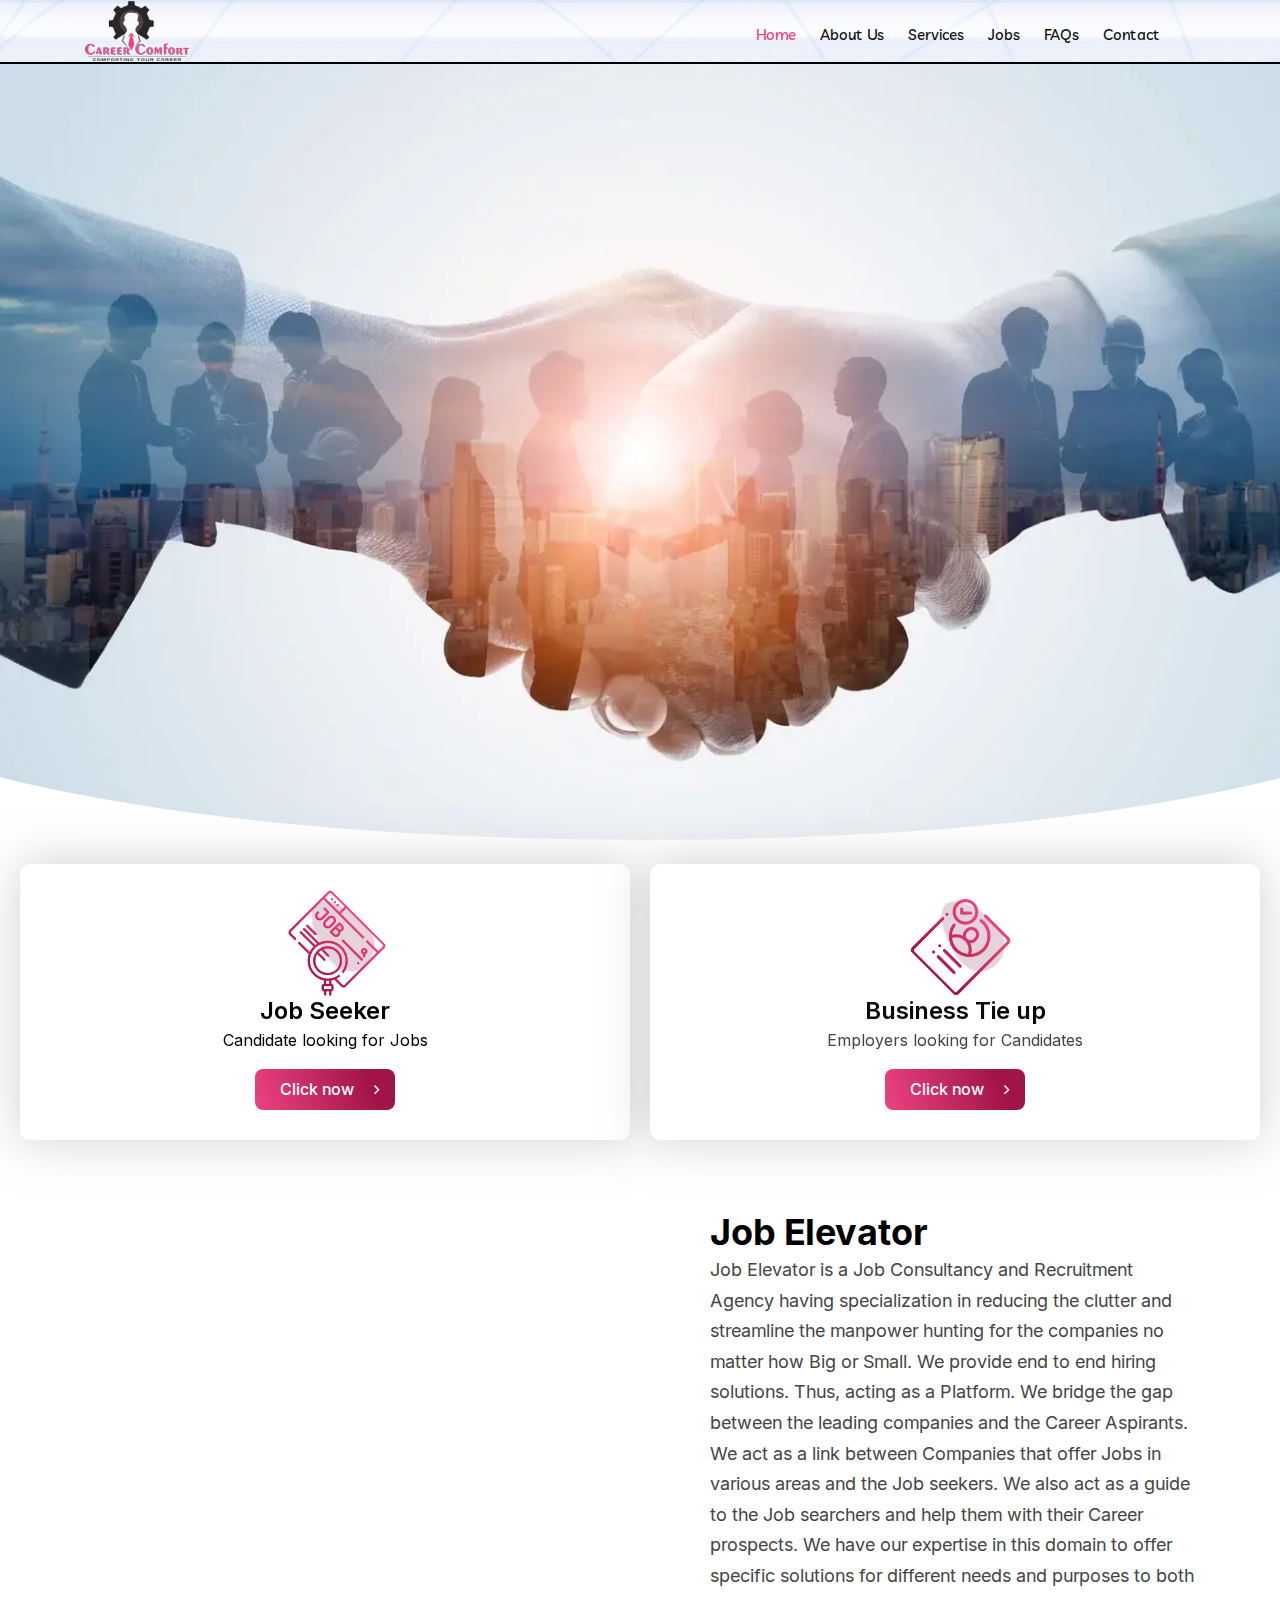
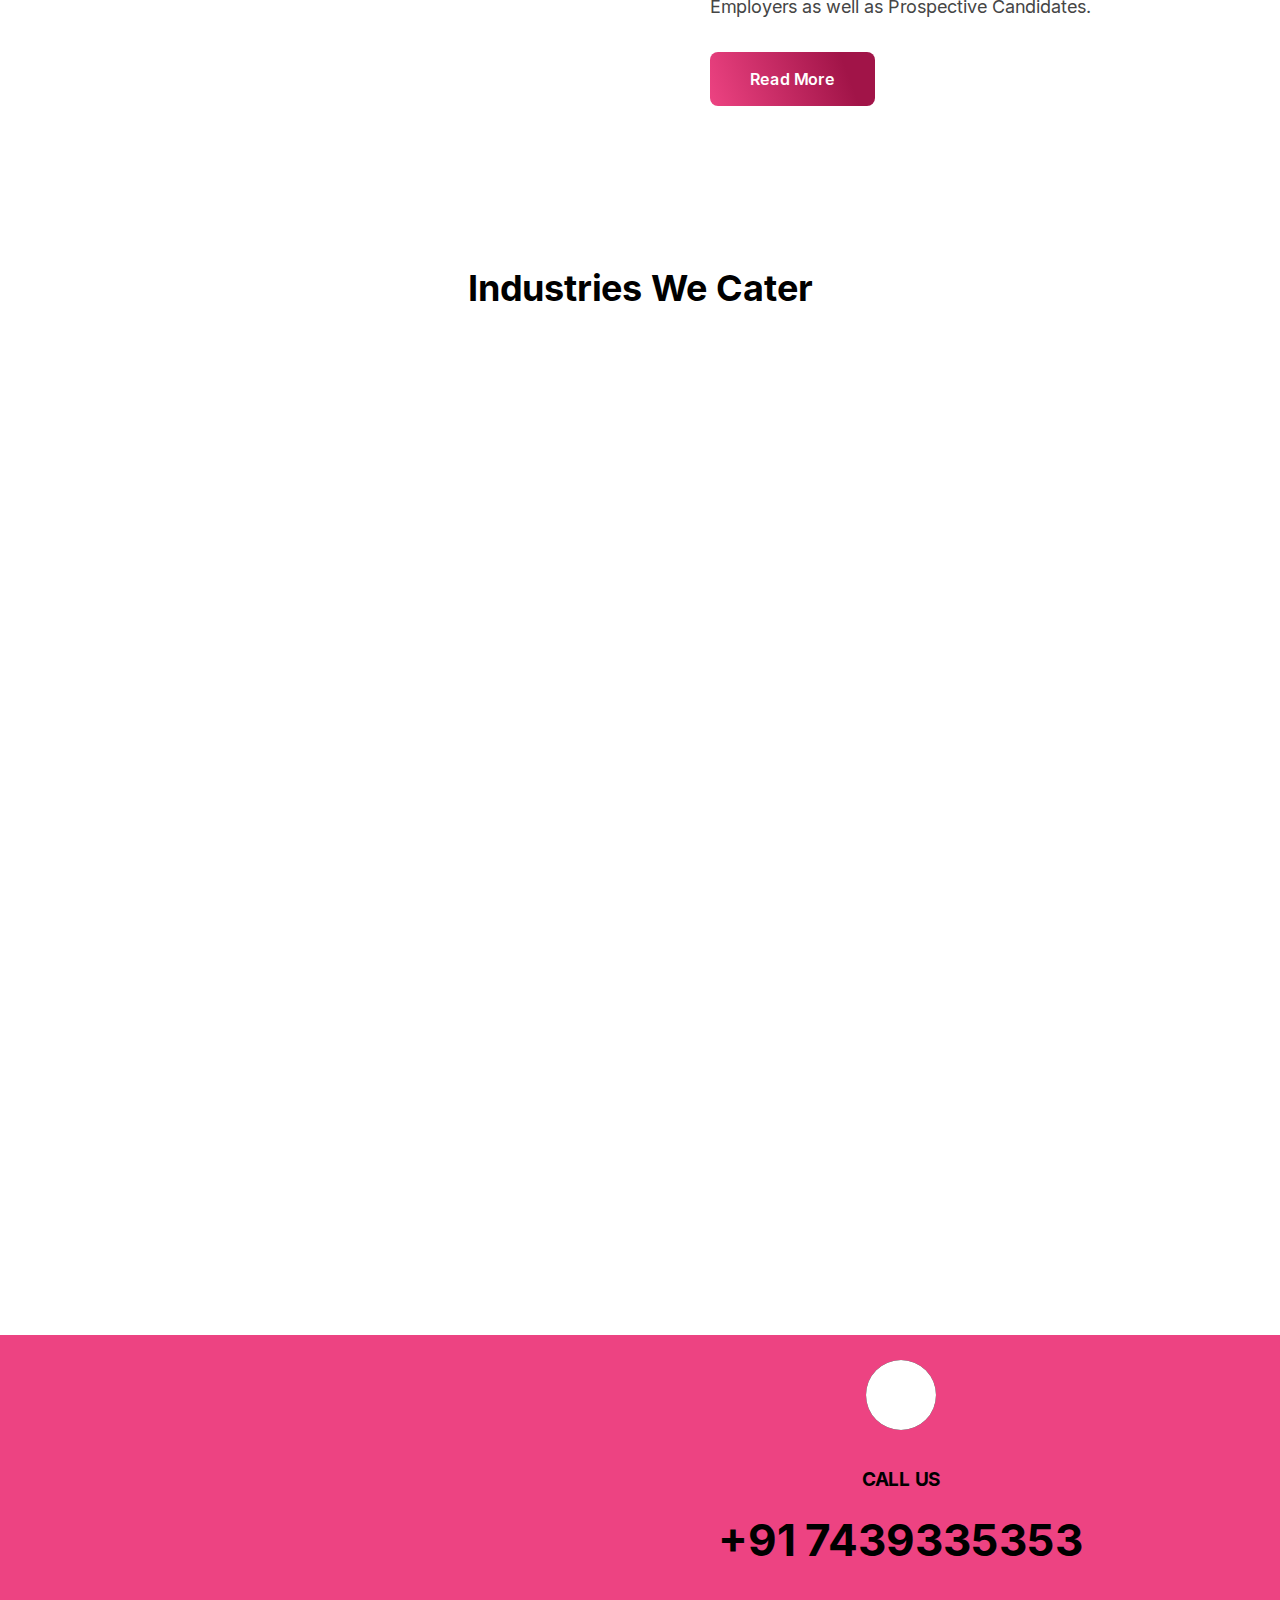
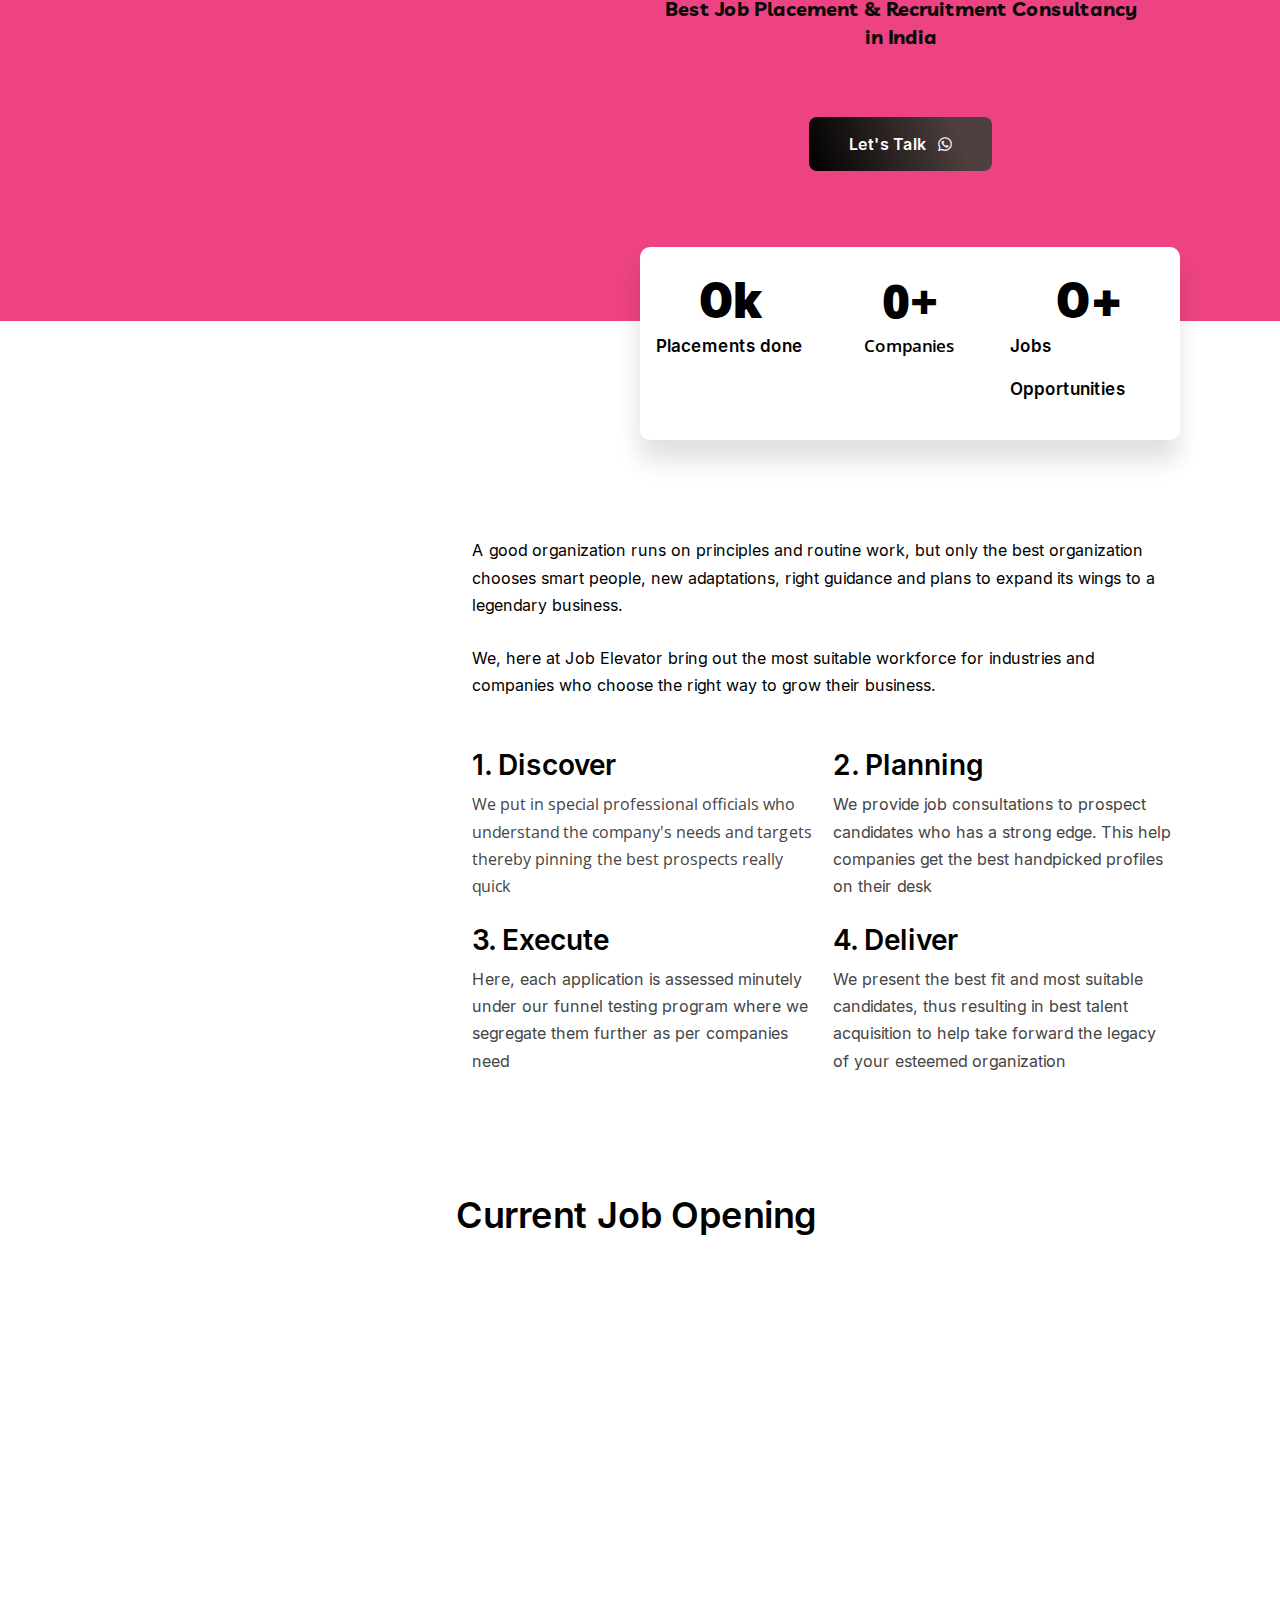
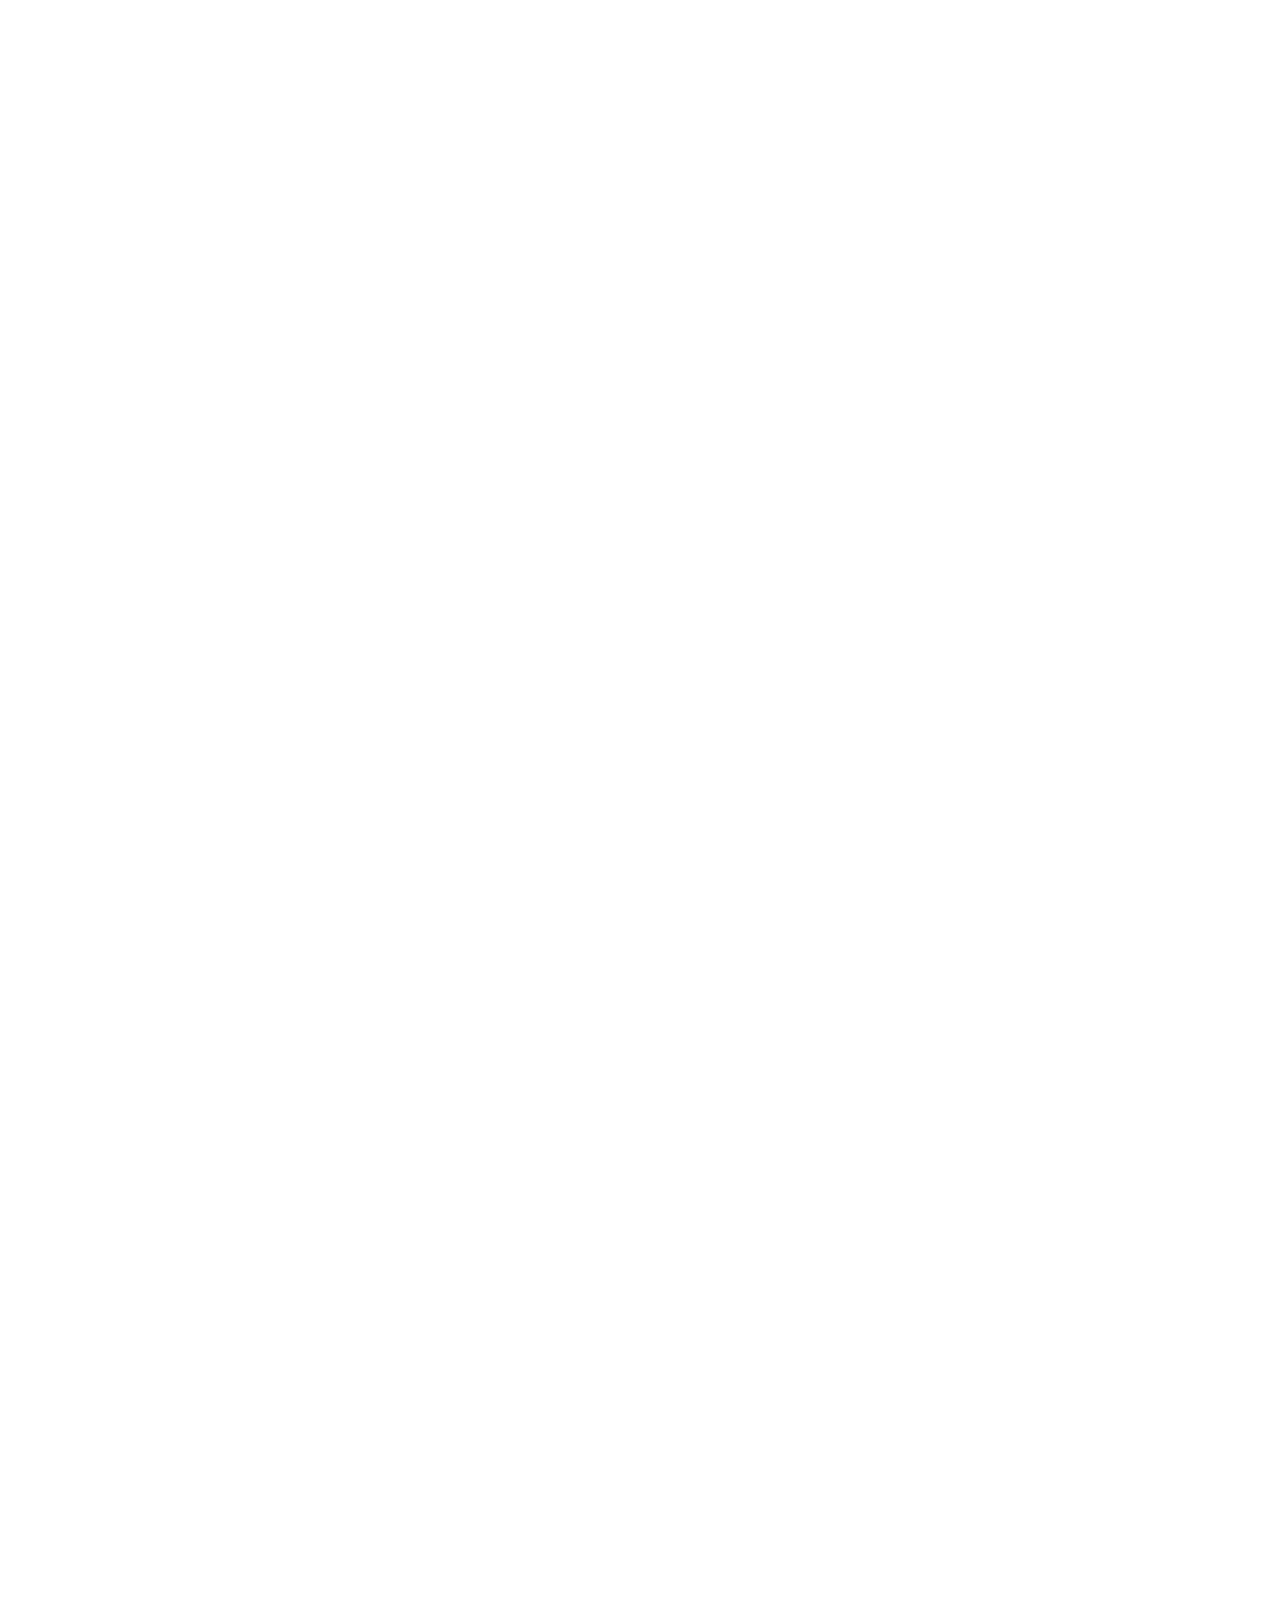
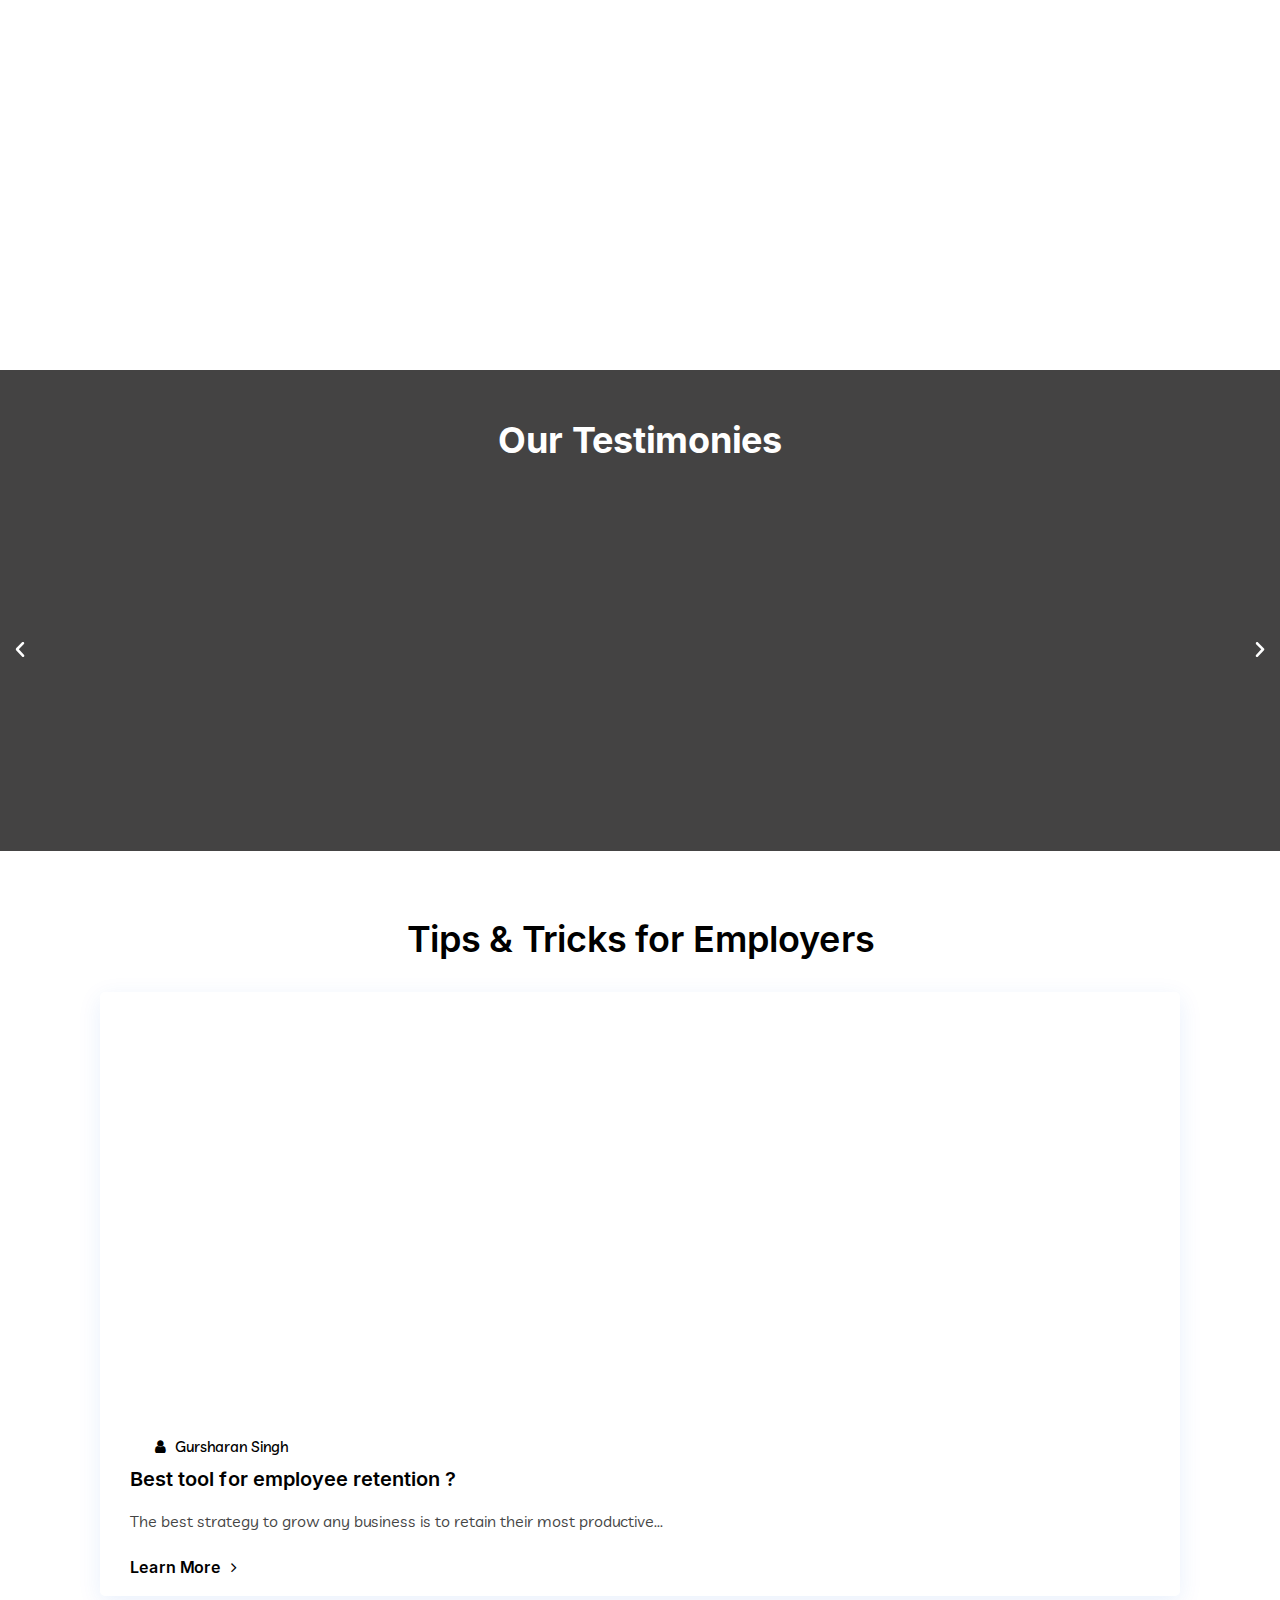
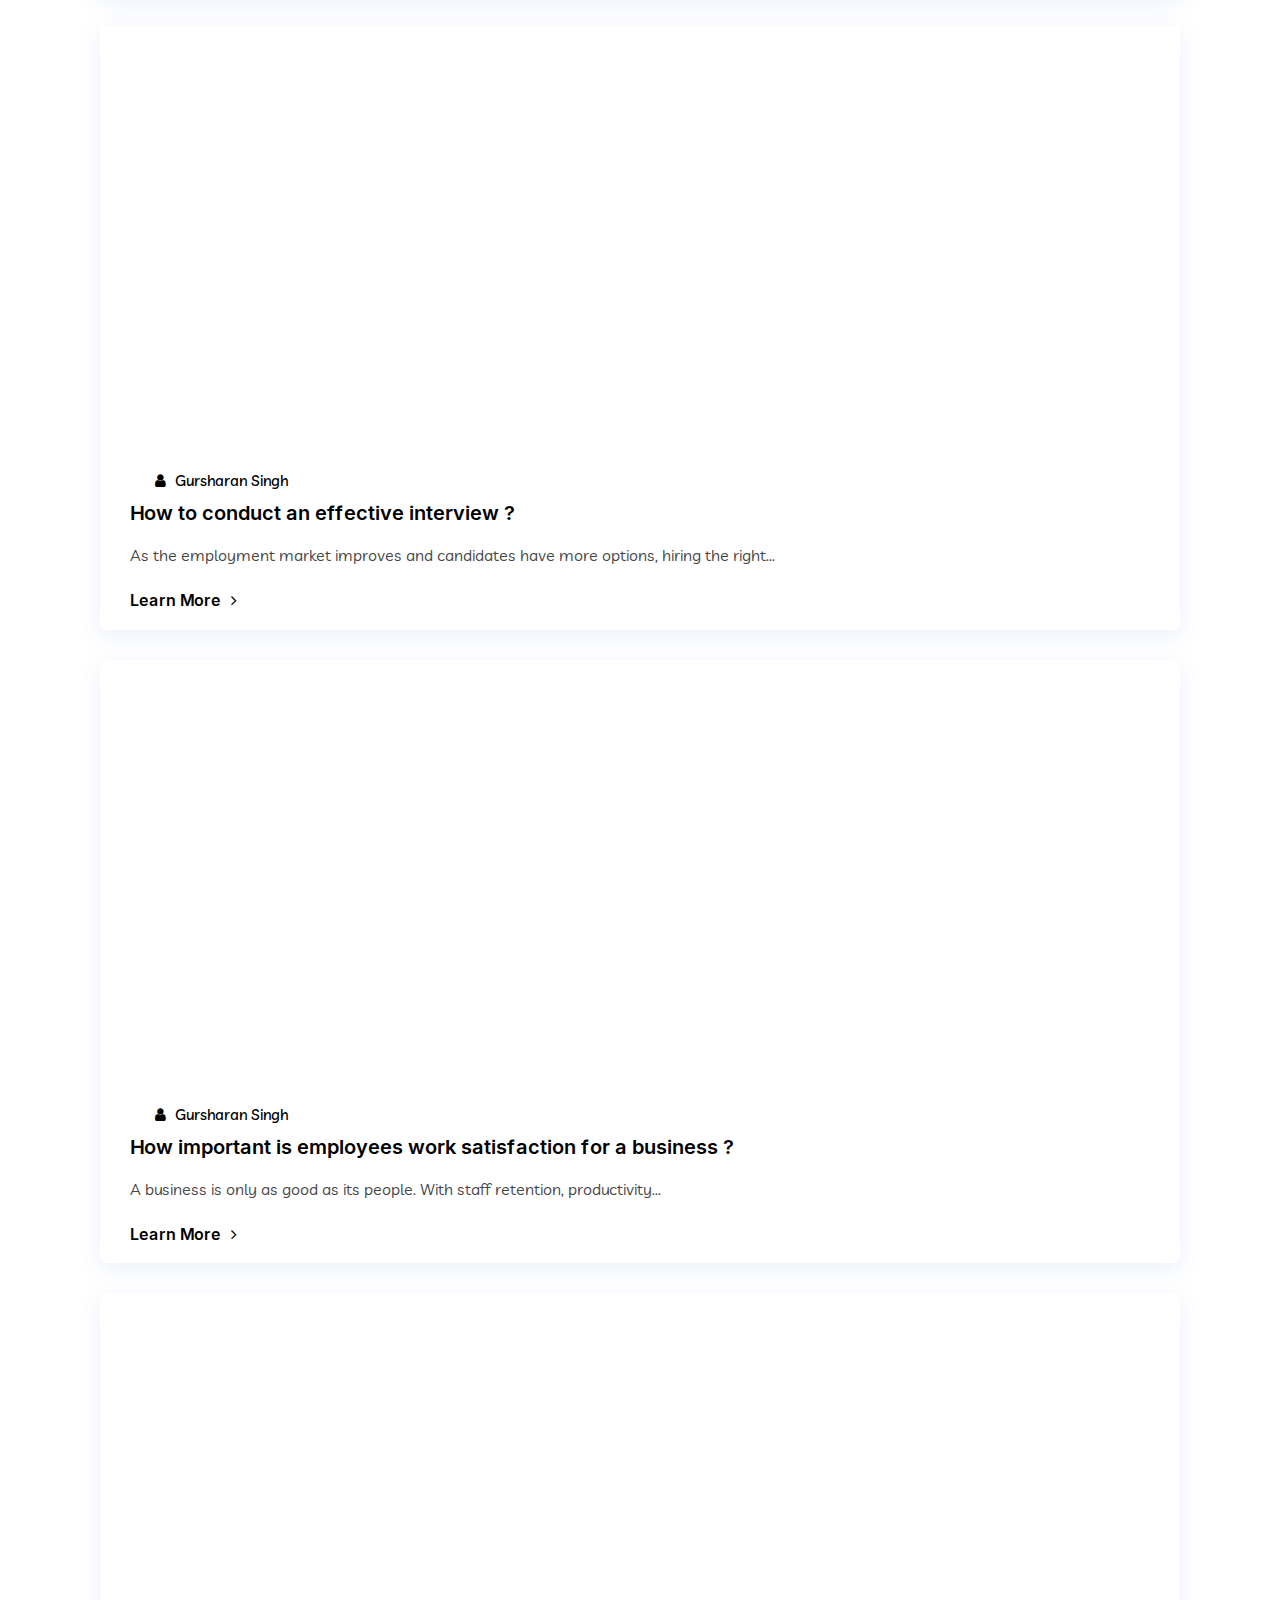
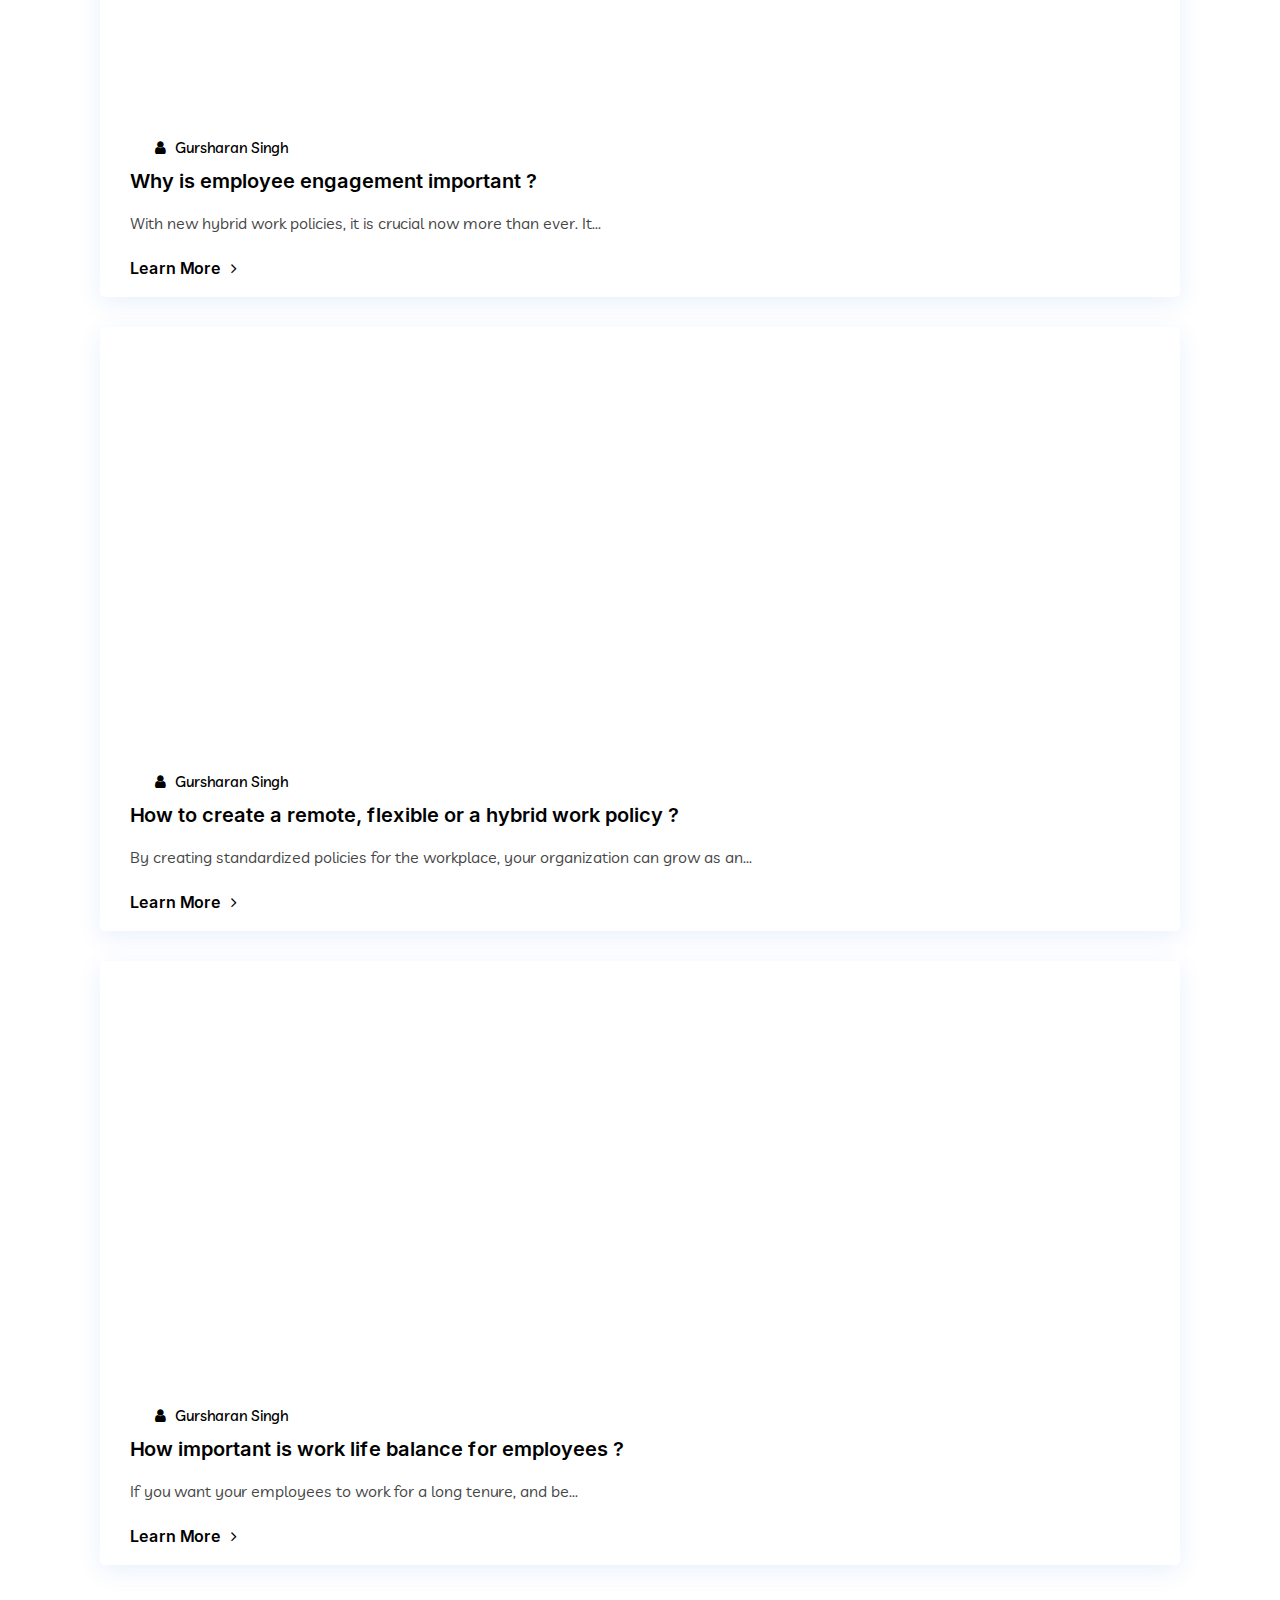
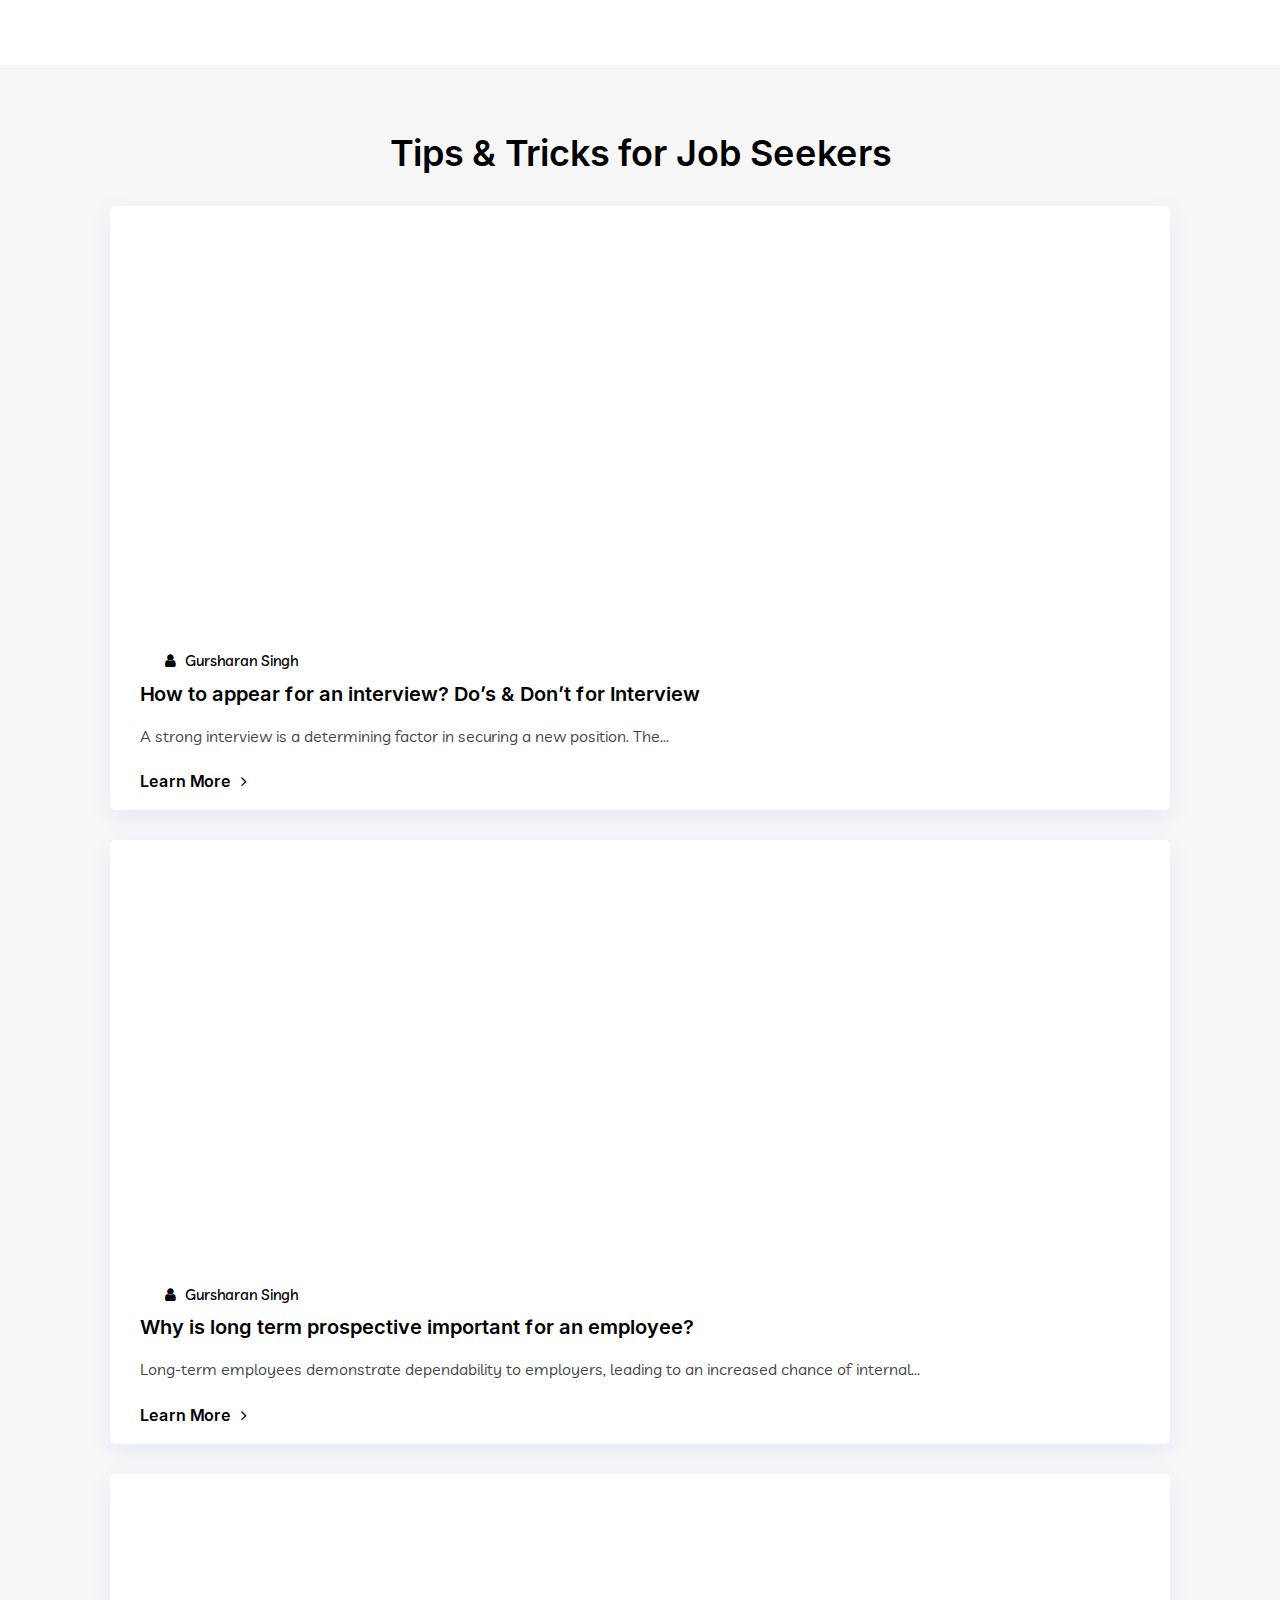
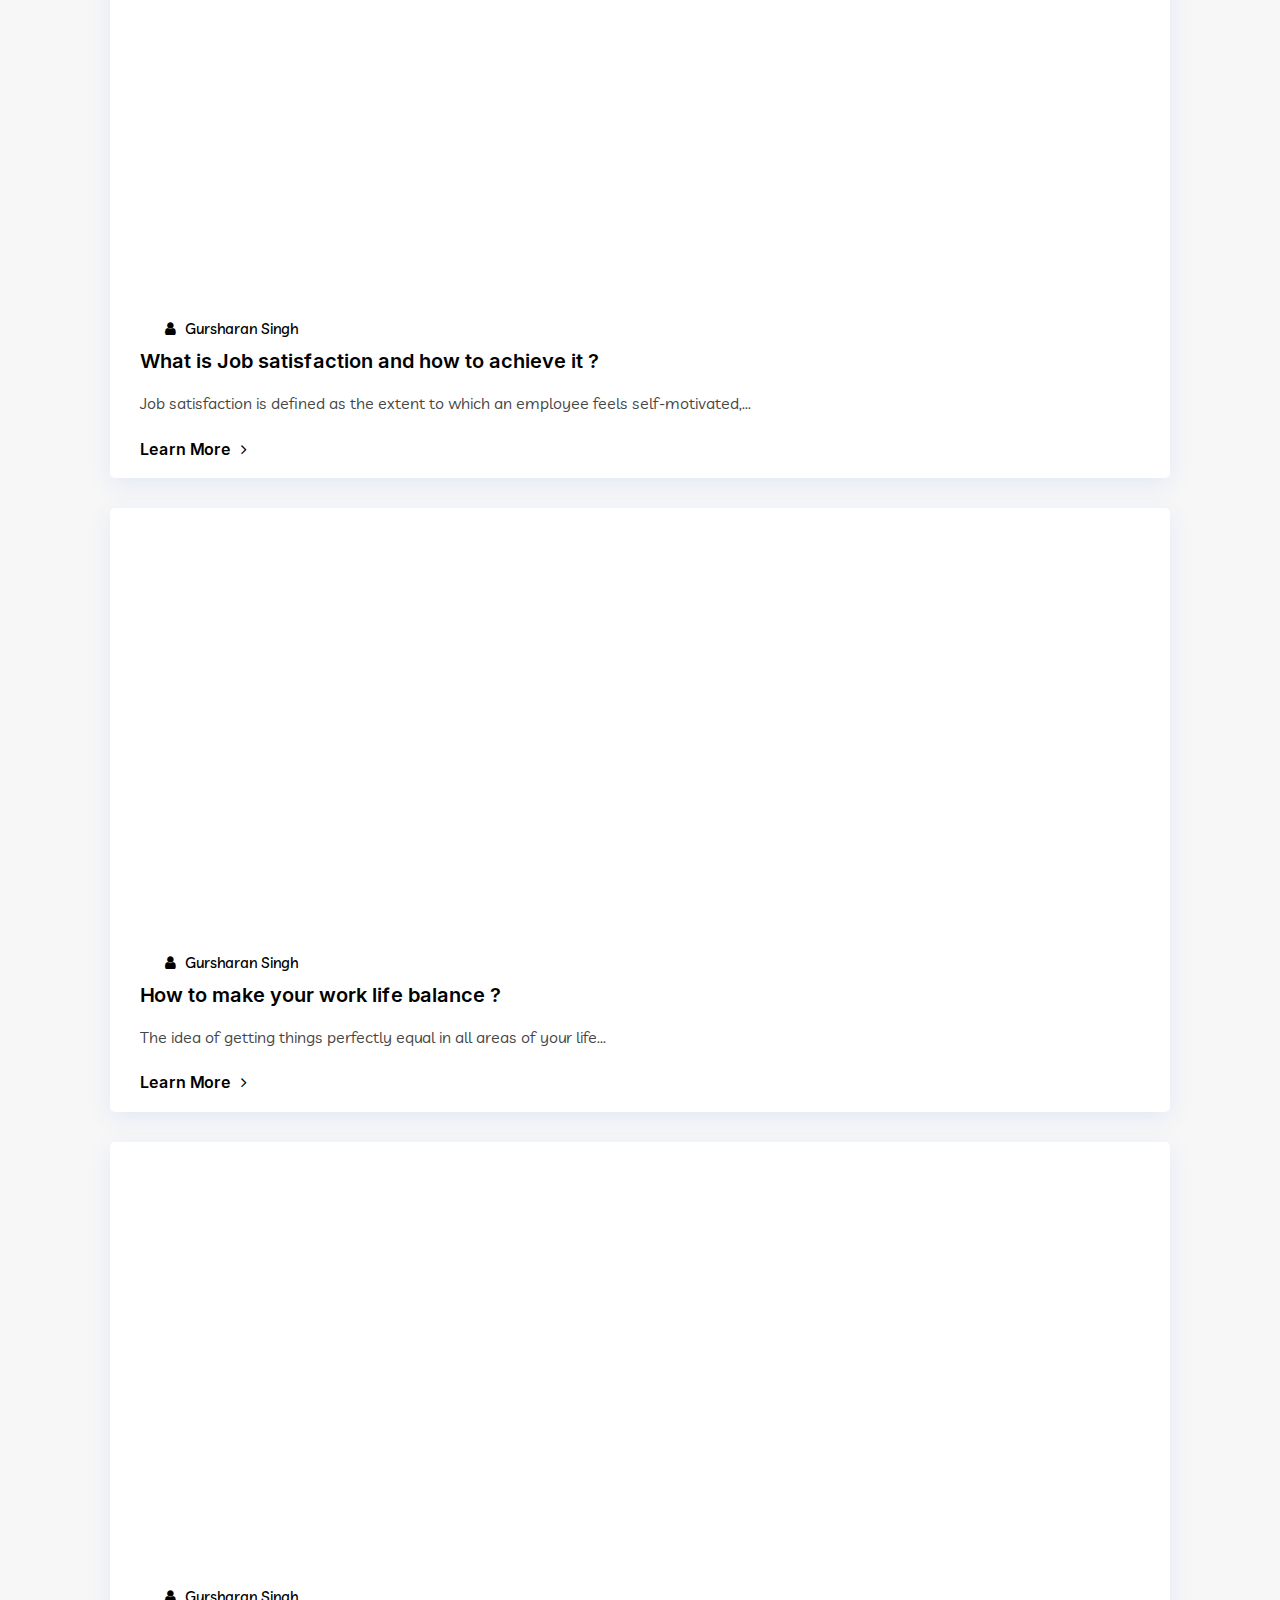
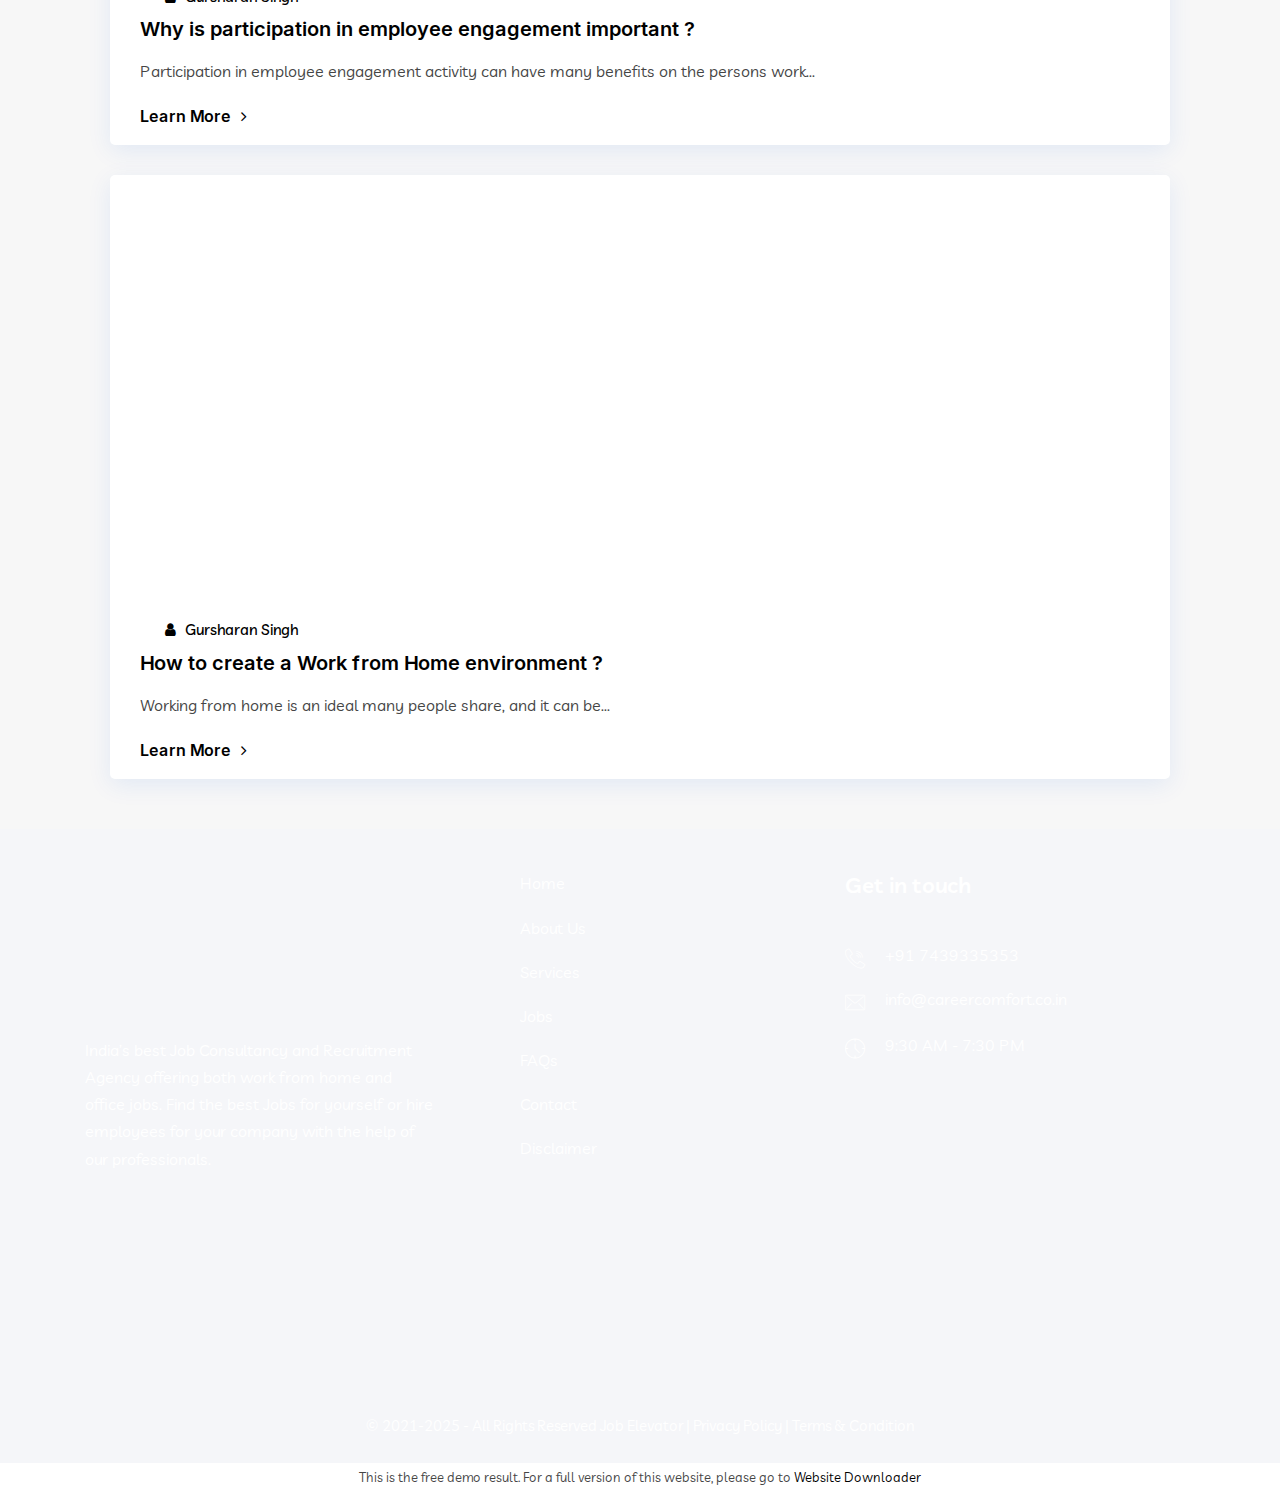
==== commit e9691743: "**" ====
--- a/index.html
+++ b/index.html
@@ -1,8 +1,8 @@
 <!DOCTYPE html> <html lang="en-US"> <head>
 	<meta http-equiv="Content-Type" content="text/html; charset=UTF-8"/>
-<script>if(navigator.userAgent.match(/MSIE|Internet Explorer/i)||navigator.userAgent.match(/Trident\/7\..*?rv:11/i)){var e=document.location.href;if(!e.match(/[?&]nonitro/)){if(e.indexOf("?")==-1){if(e.indexOf("#")==-1){}else{document.location.href=e.replace("#","?nonitro=1#")}}else{if(e.indexOf("#")==-1){}else{document.location.href=e.replace("#","&nonitro=1#")}}}}</script><link rel="preconnect" href="https://www.google.com" /><link rel="preconnect" href="https://www.googletagmanager.com" /><link rel="preconnect" href="https://cdn-ikplgid.nitrocdn.com" /><meta name="viewport" content="width=device-width, initial-scale=1" /><meta name='robots' content='index, follow, max-image-preview:large, max-snippet:-1, max-video-preview:-1' /><title>Career Comfort - Job Consultancy and Recruitment Agency</title>
+<script>if(navigator.userAgent.match(/MSIE|Internet Explorer/i)||navigator.userAgent.match(/Trident\/7\..*?rv:11/i)){var e=document.location.href;if(!e.match(/[?&]nonitro/)){if(e.indexOf("?")==-1){if(e.indexOf("#")==-1){}else{document.location.href=e.replace("#","?nonitro=1#")}}else{if(e.indexOf("#")==-1){}else{document.location.href=e.replace("#","&nonitro=1#")}}}}</script><link rel="preconnect" href="https://www.google.com" /><link rel="preconnect" href="https://www.googletagmanager.com" /><link rel="preconnect" href="https://cdn-ikplgid.nitrocdn.com" /><meta name="viewport" content="width=device-width, initial-scale=1" /><meta name='robots' content='index, follow, max-image-preview:large, max-snippet:-1, max-video-preview:-1' /><title>Job Elevator</title>
 	<link rel="canonical" href="https://www.careercomfort.co.in" />
-<meta name="description" content="Career Comfort is a job consultancy and recruitment agency in Kolkata, India, that provides end-to-end hiring solutions." /><meta property="og:locale" content="en_US" /><meta property="og:type" content="website" /><meta property="og:title" content="Career Comfort - Job Consultancy and Recruitment Agency" /><meta property="og:description" content="Career Comfort is a job consultancy and recruitment agency in Kolkata, India, that provides end-to-end hiring solutions." /><meta property="og:url" content="https://www.careercomfort.co.in/" /><meta property="og:site_name" content="Career Comfort" /><meta property="article:modified_time" content="2024-03-23T13:46:19+00:00" /><meta property="og:image"  /><meta name="twitter:card" content="summary_large_image" /><meta name="generator" content="WordPress 6.7.1" /><meta name="generator" content="Redux 4.5.4" /><meta name="generator" content="Elementor 3.25.11; features: additional_custom_breakpoints, e_optimized_control_loading; settings: css_print_method-external, google_font-enabled, font_display-auto" /><meta name="generator" content="Powered by Slider Revolution 6.7.18 - responsive, Mobile-Friendly Slider Plugin for WordPress with comfortable drag and drop interface." /><meta name="generator" content="NitroPack" /><script>var NPSH,NitroScrollHelper;NPSH=NitroScrollHelper=function(){let e=null;const o=window.sessionStorage.getItem("nitroScrollPos");function t(){let e=JSON.parse(window.sessionStorage.getItem("nitroScrollPos"))||{};if(typeof e!=="object"){e={}}e[document.URL]=window.scrollY;window.sessionStorage.setItem("nitroScrollPos",JSON.stringify(e))}window.addEventListener("scroll",function(){if(e!==null){clearTimeout(e)}e=setTimeout(t,200)},{passive:true});let r={};r.getScrollPos=()=>{if(!o){return 0}const e=JSON.parse(o);return e[document.URL]||0};r.isScrolled=()=>{return r.getScrollPos()>document.documentElement.clientHeight*.5};return r}();</script><script>(function(){var a=false;var e=document.documentElement.classList;var i=navigator.userAgent.toLowerCase();var n=["android","iphone","ipad"];var r=n.length;var o;var d=null;for(var t=0;t<r;t++){o=n[t];if(i.indexOf(o)>-1)d=o;if(e.contains(o)){a=true;e.remove(o)}}if(a&&d){e.add(d);if(d=="iphone"||d=="ipad"){e.add("ios")}}})();</script><script type="text/worker" id="nitro-web-worker">var preloadRequests=0;var remainingCount={};var baseURI="";self.onmessage=function(e){switch(e.data.cmd){case"RESOURCE_PRELOAD":var o=e.data.requestId;remainingCount[o]=0;e.data.resources.forEach(function(e){preload(e,function(o){return function(){console.log(o+" DONE: "+e);if(--remainingCount[o]==0){self.postMessage({cmd:"RESOURCE_PRELOAD",requestId:o})}}}(o));remainingCount[o]++});break;case"SET_BASEURI":baseURI=e.data.uri;break}};async function preload(e,o){if(typeof URL!=="undefined"&&baseURI){try{var a=new URL(e,baseURI);e=a.href}catch(e){console.log("Worker error: "+e.message)}}console.log("Preloading "+e);try{var n=new Request(e,{mode:"no-cors",redirect:"follow"});await fetch(n);o()}catch(a){console.log(a);var r=new XMLHttpRequest;r.responseType="blob";r.onload=o;r.onerror=o;r.open("GET",e,true);r.send()}}</script><script id="nprl">(()=>{if(window.NPRL!=undefined)return;(function(e){var t=e.prototype;t.after||(t.after=function(){var e,t=arguments,n=t.length,r=0,i=this,o=i.parentNode,a=Node,c=String,u=document;if(o!==null){while(r<n){(e=t[r])instanceof a?(i=i.nextSibling)!==null?o.insertBefore(e,i):o.appendChild(e):o.appendChild(u.createTextNode(c(e)));++r}}})})(Element);var e,t;e=t=function(){var t=false;var r=window.URL||window.webkitURL;var i=true;var o=true;var a=2;var c=null;var u=null;var d=window.nitroGtmExcludes!=undefined;var s=d?JSON.parse(atob(window.nitroGtmExcludes)).map(e=>new RegExp(e)):[];var l;var f;var m=null;var v=null;var p=null;var g={touch:["touchmove","touchend"],default:["mousemove","click","keydown","wheel"]};var h=true;var E=[];var y=false;var w=[];var b=0;var S=0;var N=false;var L=0;var R=null;var T=false;var O=false;var A=false;var C=[];var P=[];var I=[];var M=[];var k=false;var x={};var j=new Map;var _="noModule"in HTMLScriptElement.prototype;var B=requestAnimationFrame||mozRequestAnimationFrame||webkitRequestAnimationFrame||msRequestAnimationFrame;function q(e,t){if(!x[e]){x[e]=[]}x[e].push(t)}function D(e,t){if(x[e]){var n=0,r=x[e];for(var n=0;n<r.length;n++){r[n].call(this,t)}}}function H(){(function(e,t){var r=null;var i=function(e){r(e)};var o=null;var a={};var c=null;var u=null;var d=0;e.addEventListener(t,function(r){if(["load","DOMContentLoaded"].indexOf(t)!=-1){if(u){K(function(){e.triggerNitroEvent(t)})}c=true}else if(t=="readystatechange"){d++;n.ogReadyState=d==1?"interactive":"complete";if(u&&u>=d){n.documentReadyState=n.ogReadyState;K(function(){e.triggerNitroEvent(t)})}}});e.addEventListener(t+"Nitro",function(e){if(["load","DOMContentLoaded"].indexOf(t)!=-1){if(!c){e.preventDefault();e.stopImmediatePropagation()}else{}u=true}else if(t=="readystatechange"){u=n.documentReadyState=="interactive"?1:2;if(d<u){e.preventDefault();e.stopImmediatePropagation()}}});switch(t){case"load":o="onload";break;case"readystatechange":o="onreadystatechange";break;case"pageshow":o="onpageshow";break;default:o=null;break}if(o){Object.defineProperty(e,o,{get:function(){return r},set:function(n){if(typeof n!=="function"){r=null;e.removeEventListener(t+"Nitro",i)}else{if(!r){e.addEventListener(t+"Nitro",i)}r=n}}})}Object.defineProperty(e,"addEventListener"+t,{value:function(r){if(r!=t||!n.startedScriptLoading||document.currentScript&&document.currentScript.hasAttribute("nitro-exclude")){}else{arguments[0]+="Nitro"}e.ogAddEventListener.apply(e,arguments);a[arguments[1]]=arguments[0]}});Object.defineProperty(e,"removeEventListener"+t,{value:function(t){var n=a[arguments[1]];arguments[0]=n;e.ogRemoveEventListener.apply(e,arguments)}});Object.defineProperty(e,"triggerNitroEvent"+t,{value:function(t,n){n=n||e;var r=new Event(t+"Nitro",{bubbles:true});r.isNitroPack=true;Object.defineProperty(r,"type",{get:function(){return t},set:function(){}});Object.defineProperty(r,"target",{get:function(){return n},set:function(){}});e.dispatchEvent(r)}});if(typeof e.triggerNitroEvent==="undefined"){(function(){var t=e.addEventListener;var n=e.removeEventListener;Object.defineProperty(e,"ogAddEventListener",{value:t});Object.defineProperty(e,"ogRemoveEventListener",{value:n});Object.defineProperty(e,"addEventListener",{value:function(n){var r="addEventListener"+n;if(typeof e[r]!=="undefined"){e[r].apply(e,arguments)}else{t.apply(e,arguments)}},writable:true});Object.defineProperty(e,"removeEventListener",{value:function(t){var r="removeEventListener"+t;if(typeof e[r]!=="undefined"){e[r].apply(e,arguments)}else{n.apply(e,arguments)}}});Object.defineProperty(e,"triggerNitroEvent",{value:function(t,n){var r="triggerNitroEvent"+t;if(typeof e[r]!=="undefined"){e[r].apply(e,arguments)}}})})()}}).apply(null,arguments)}H(window,"load");H(window,"pageshow");H(window,"DOMContentLoaded");H(document,"DOMContentLoaded");H(document,"readystatechange");try{var U=new Worker(r.createObjectURL(new Blob([document.getElementById("nitro-web-worker").textContent],{type:"text/javascript"})))}catch(e){var U=new Worker("data:text/javascript;base64,"+btoa(document.getElementById("nitro-web-worker").textContent))}U.onmessage=function(e){if(e.data.cmd=="RESOURCE_PRELOAD"){D(e.data.requestId,e)}};if(typeof document.baseURI!=="undefined"){U.postMessage({cmd:"SET_BASEURI",uri:document.baseURI})}var Y=function(e){if(--b==0){K(W)}};var F=function(e){e.target.removeEventListener("load",F);e.target.removeEventListener("error",F);e.target.removeEventListener("nitroTimeout",F);if(e.type!="nitroTimeout"){clearTimeout(e.target.nitroTimeout)}if(--S==0&&b==0){K(X)}};var G=function(e){var t=e.textContent;try{var n=r.createObjectURL(new Blob([t.replace(/^(?:<!--)?(.*?)(?:-->)?$/gm,"$1")],{type:"text/javascript"}))}catch(e){var n="data:text/javascript;base64,"+btoa(t.replace(/^(?:<!--)?(.*?)(?:-->)?$/gm,"$1"))}return n};var W=function(){n.documentReadyState="interactive";document.triggerNitroEvent("readystatechange");document.triggerNitroEvent("DOMContentLoaded");if(window.pageYOffset||window.pageXOffset){window.dispatchEvent(new Event("scroll"))}O=true;K(function(){if(S==0){K(X)}K(Q)})};var X=function(){if(!O||T)return;T=true;R.disconnect();ee();n.documentReadyState="complete";document.triggerNitroEvent("readystatechange");window.triggerNitroEvent("load",document);window.triggerNitroEvent("pageshow",document);if(window.pageYOffset||window.pageXOffset||location.hash){let e=typeof history.scrollRestoration!=="undefined"&&history.scrollRestoration=="auto";if(e&&typeof NPSH!=="undefined"&&NPSH.getScrollPos()>0&&window.pageYOffset>document.documentElement.clientHeight*.5){window.scrollTo(0,NPSH.getScrollPos())}else if(location.hash){try{let e=document.querySelector(location.hash);if(e){e.scrollIntoView()}}catch(e){}}}var e=null;if(a==1){e=er}else{e=ea}K(e)};var K=function(e){setTimeout(e,0)};var J=function(e){if(e.type=="touchend"||e.type=="click"){p=e}};var Q=function(){if(p){setTimeout(function(e){return function(){var t=function(e,t,n){var r=new Event(e,{bubbles:true,cancelable:true});if(e=="click"){r.clientX=t;r.clientY=n}else{r.touches=[{clientX:t,clientY:n}]}return r};var n;if(e.type=="touchend"){var r=e.changedTouches[0];n=document.elementFromPoint(r.clientX,r.clientY);n.dispatchEvent(t("touchstart"),r.clientX,r.clientY);n.dispatchEvent(t("touchend"),r.clientX,r.clientY);n.dispatchEvent(t("click"),r.clientX,r.clientY)}else if(e.type=="click"){n=document.elementFromPoint(e.clientX,e.clientY);n.dispatchEvent(t("click"),e.clientX,e.clientY)}}}(p),150);p=null}};var $=function(e){if(e.tagName=="SCRIPT"&&!e.hasAttribute("data-nitro-for-id")&&!e.hasAttribute("nitro-document-write")||e.tagName=="IMG"&&(e.hasAttribute("src")||e.hasAttribute("srcset"))||e.tagName=="IFRAME"&&e.hasAttribute("src")||e.tagName=="LINK"&&e.hasAttribute("href")&&e.hasAttribute("rel")&&e.getAttribute("rel")=="stylesheet"){if(e.tagName==="IFRAME"&&e.src.indexOf("about:blank")>-1){return}var t="";switch(e.tagName){case"LINK":t=e.href;break;case"IMG":if(M.indexOf(e)>-1)return;t=e.srcset||e.src;break;default:t=e.src;break}var n=e.getAttribute("type");if(!t&&e.tagName!=="SCRIPT")return;if((e.tagName=="IMG"||e.tagName=="LINK")&&(t.indexOf("data:")===0||t.indexOf("blob:")===0))return;if(e.tagName=="SCRIPT"&&n&&n!=="text/javascript"&&n!=="application/javascript"){if(n!=="module"||!_)return}if(e.tagName==="SCRIPT"){if(M.indexOf(e)>-1)return;if(e.noModule&&_){return}let t=null;if(document.currentScript){if(document.currentScript.src&&document.currentScript.src.indexOf("googletagmanager")>-1){t=document.currentScript}if(document.currentScript.hasAttribute("data-nitro-gtm-id")){e.setAttribute("data-nitro-gtm-id",document.currentScript.getAttribute("data-nitro-gtm-id"))}}else if(window.nitroCurrentScript){if(window.nitroCurrentScript.src&&window.nitroCurrentScript.src.indexOf("googletagmanager")>-1){t=window.nitroCurrentScript}}if(t&&d){let n=false;for(const t of s){n=e.src?t.test(e.src):t.test(e.textContent);if(n){break}}if(!n){e.type="text/googletagmanagerscript";let n=t.hasAttribute("data-nitro-gtm-id")?t.getAttribute("data-nitro-gtm-id"):t.id;if(!j.has(n)){j.set(n,[])}let r=j.get(n);r.push(e);return}}if(!e.src){if(e.textContent.length>0){e.textContent+="\n;if(document.currentScript.nitroTimeout) {clearTimeout(document.currentScript.nitroTimeout);}; setTimeout(function() { this.dispatchEvent(new Event('load')); }.bind(document.currentScript), 0);"}else{return}}else{}M.push(e)}if(!e.hasOwnProperty("nitroTimeout")){S++;e.addEventListener("load",F,true);e.addEventListener("error",F,true);e.addEventListener("nitroTimeout",F,true);e.nitroTimeout=setTimeout(function(){console.log("Resource timed out",e);e.dispatchEvent(new Event("nitroTimeout"))},5e3)}}};var V=function(e){if(e.hasOwnProperty("nitroTimeout")&&e.nitroTimeout){clearTimeout(e.nitroTimeout);e.nitroTimeout=null;e.dispatchEvent(new Event("nitroTimeout"))}};document.documentElement.addEventListener("load",function(e){if(e.target.tagName=="SCRIPT"||e.target.tagName=="IMG"){M.push(e.target)}},true);document.documentElement.addEventListener("error",function(e){if(e.target.tagName=="SCRIPT"||e.target.tagName=="IMG"){M.push(e.target)}},true);var z=["appendChild","replaceChild","insertBefore","prepend","append","before","after","replaceWith","insertAdjacentElement"];var Z=function(){if(d){window._nitro_setTimeout=window.setTimeout;window.setTimeout=function(e,t,...n){let r=document.currentScript||window.nitroCurrentScript;if(!r||r.src&&r.src.indexOf("googletagmanager")==-1){return window._nitro_setTimeout.call(window,e,t,...n)}return window._nitro_setTimeout.call(window,function(e,t){return function(...n){window.nitroCurrentScript=e;t(...n)}}(r,e),t,...n)}}z.forEach(function(e){HTMLElement.prototype["og"+e]=HTMLElement.prototype[e];HTMLElement.prototype[e]=function(...t){if(this.parentNode||this===document.documentElement){switch(e){case"replaceChild":case"insertBefore":t.pop();break;case"insertAdjacentElement":t.shift();break}t.forEach(function(e){if(!e)return;if(e.tagName=="SCRIPT"){$(e)}else{if(e.children&&e.children.length>0){e.querySelectorAll("script").forEach($)}}})}return this["og"+e].apply(this,arguments)}})};var ee=function(){if(d&&typeof window._nitro_setTimeout==="function"){window.setTimeout=window._nitro_setTimeout}z.forEach(function(e){HTMLElement.prototype[e]=HTMLElement.prototype["og"+e]})};var et=async function(){if(o){es(l);es(J);if(m){clearTimeout(m);m=null}}if(L===1){N=true;return}else if(L===0){L=-1}n.startedScriptLoading=true;Object.defineProperty(document,"readyState",{get:function(){return n.documentReadyState},set:function(){}});var e=document.documentElement;var t={attributes:true,attributeFilter:["src"],childList:true,subtree:true};R=new MutationObserver(function(e,t){e.forEach(function(e){if(e.type=="childList"&&e.addedNodes.length>0){e.addedNodes.forEach(function(e){if(!document.documentElement.contains(e)){return}if(e.tagName=="IMG"||e.tagName=="IFRAME"||e.tagName=="LINK"){$(e)}})}if(e.type=="childList"&&e.removedNodes.length>0){e.removedNodes.forEach(function(e){if(e.tagName=="IFRAME"||e.tagName=="LINK"){V(e)}})}if(e.type=="attributes"){var t=e.target;if(!document.documentElement.contains(t)){return}if(t.tagName=="IFRAME"||t.tagName=="LINK"||t.tagName=="IMG"||t.tagName=="SCRIPT"){$(t)}}})});R.observe(e,t);if(!d){Z()}await Promise.all(C);var r=w.shift();var i=null;var a=false;while(r){var c;var u=JSON.parse(atob(r.meta));var s=u.delay;if(r.type=="inline"){var f=document.getElementById(r.id);if(f){f.remove()}else{r=w.shift();continue}c=G(f);if(c===false){r=w.shift();continue}}else{c=r.src}if(!a&&r.type!="inline"&&(typeof u.attributes.async!="undefined"||typeof u.attributes.defer!="undefined")){if(i===null){i=r}else if(i===r){a=true}if(!a){w.push(r);r=w.shift();continue}}var v=document.createElement("script");v.src=c;v.setAttribute("data-nitro-for-id",r.id);for(var p in u.attributes){try{if(u.attributes[p]===false){v.setAttribute(p,"")}else{v.setAttribute(p,u.attributes[p])}}catch(e){console.log("Error while setting script attribute",v,e)}}v.async=false;if(u.canonicalLink!=""&&Object.getOwnPropertyDescriptor(v,"src")?.configurable!==false){(e=>{Object.defineProperty(v,"src",{get:function(){return e.canonicalLink},set:function(){}})})(u)}if(s){setTimeout((function(e,t){var n=document.querySelector("[data-nitro-marker-id='"+t+"']");if(n){n.after(e)}else{document.head.appendChild(e)}}).bind(null,v,r.id),s)}else{v.addEventListener("load",Y);v.addEventListener("error",Y);if(!v.noModule||!_){b++}var g=document.querySelector("[data-nitro-marker-id='"+r.id+"']");if(g){K(function(e,t){return function(){e.after(t)}}(g,v))}else{K(function(e){return function(){document.head.appendChild(e)}}(v))}}r=w.shift()}};var en=function(){var e=document.getElementById("nitro-deferred-styles");var t=document.createElement("div");t.innerHTML=e.textContent;return t};var er=async function(e){isPreload=e&&e.type=="NitroPreload";if(!isPreload){L=-1;h=false;if(o){es(l);es(J);if(m){clearTimeout(m);m=null}}}if(y===false){var t=en();let e=t.querySelectorAll('style,link[rel="stylesheet"]');y=e.length;if(y){let e=document.getElementById("nitro-deferred-styles-marker");e.replaceWith.apply(e,t.childNodes)}else if(isPreload){K(ec)}else{eu()}}else if(y===0&&!isPreload){eu()}};var ei=function(){var e=en();var t=e.childNodes;var n;var r=[];for(var i=0;i<t.length;i++){n=t[i];if(n.href){r.push(n.href)}}var o="css-preload";q(o,function(e){er(new Event("NitroPreload"))});if(r.length){U.postMessage({cmd:"RESOURCE_PRELOAD",resources:r,requestId:o})}else{K(function(){D(o)})}};var eo=function(){if(L===-1)return;L=1;var e=[];var t,n;for(var r=0;r<w.length;r++){t=w[r];if(t.type!="inline"){if(t.src){n=JSON.parse(atob(t.meta));if(n.delay)continue;if(n.attributes.type&&n.attributes.type=="module"&&!_)continue;e.push(t.src)}}}if(e.length){var i="js-preload";q(i,function(e){L=2;if(N){K(et)}});U.postMessage({cmd:"RESOURCE_PRELOAD",resources:e,requestId:i})}};var ea=function(){while(P.length){style=P.shift();if(style.hasAttribute("nitropack-onload")){style.setAttribute("onload",style.getAttribute("nitropack-onload"));K(function(e){return function(){e.dispatchEvent(new Event("load"))}}(style))}}while(I.length){style=I.shift();if(style.hasAttribute("nitropack-onerror")){style.setAttribute("onerror",style.getAttribute("nitropack-onerror"));K(function(e){return function(){e.dispatchEvent(new Event("error"))}}(style))}}};var ec=function(){if(!k){if(i){K(function(){var e=document.getElementById("nitro-critical-css");if(e){e.remove()}})}k=true;onStylesLoadEvent=new Event("NitroStylesLoaded");onStylesLoadEvent.isNitroPack=true;window.dispatchEvent(onStylesLoadEvent)}};var eu=function(){if(a==2){K(et)}else{ea()}};var ed=function(e){f.forEach(function(t){document.addEventListener(t,e,true)})};var es=function(e){f.forEach(function(t){document.removeEventListener(t,e,true)})};if(d){Z()}return{setAutoRemoveCriticalCss:function(e){i=e},registerScript:function(e,t,n){w.push({type:"remote",src:e,id:t,meta:n})},registerInlineScript:function(e,t){w.push({type:"inline",id:e,meta:t})},registerStyle:function(e,t,n){E.push({href:e,rel:t,media:n})},onLoadStyle:function(e){P.push(e);if(y!==false&&--y==0){K(ec);if(h){h=false}else{eu()}}},onErrorStyle:function(e){I.push(e);if(y!==false&&--y==0){K(ec);if(h){h=false}else{eu()}}},loadJs:function(e,t){if(!e.src){var n=G(e);if(n!==false){e.src=n;e.textContent=""}}if(t){K(function(e,t){return function(){e.after(t)}}(t,e))}else{K(function(e){return function(){document.head.appendChild(e)}}(e))}},loadQueuedResources:async function(){window.dispatchEvent(new Event("NitroBootStart"));if(v){clearTimeout(v);v=null}window.removeEventListener("load",e.loadQueuedResources);l=a==1?et:er;if(!o||p){K(l)}else{if(navigator.userAgent.indexOf(" Edge/")==-1){ei();q("css-preload",eo)}ed(l);if(u){if(c){m=setTimeout(l,c)}}else{}}},fontPreload:function(e){var t="critical-fonts";q(t,function(e){document.getElementById("nitro-critical-fonts").type="text/css"});U.postMessage({cmd:"RESOURCE_PRELOAD",resources:e,requestId:t})},boot:function(){if(t)return;t=true;A=typeof NPSH!=="undefined"&&NPSH.isScrolled();let n=document.prerendering;if(location.hash||A||n){o=false}f=g.default.concat(g.touch);v=setTimeout(e.loadQueuedResources,1500);ed(J);if(A){e.loadQueuedResources()}else{window.addEventListener("load",e.loadQueuedResources)}},addPrerequisite:function(e){C.push(e)},getTagManagerNodes:function(e){if(!e)return j;return j.get(e)??[]}}}();var n,r;n=r=function(){var t=document.write;return{documentWrite:function(n,r){if(n&&n.hasAttribute("nitro-exclude")){return t.call(document,r)}var i=null;if(n.documentWriteContainer){i=n.documentWriteContainer}else{i=document.createElement("span");n.documentWriteContainer=i}var o=null;if(n){if(n.hasAttribute("data-nitro-for-id")){o=document.querySelector('template[data-nitro-marker-id="'+n.getAttribute("data-nitro-for-id")+'"]')}else{o=n}}i.innerHTML+=r;i.querySelectorAll("script").forEach(function(e){e.setAttribute("nitro-document-write","")});if(!i.parentNode){if(o){o.parentNode.insertBefore(i,o)}else{document.body.appendChild(i)}}var a=document.createElement("span");a.innerHTML=r;var c=a.querySelectorAll("script");if(c.length){c.forEach(function(t){var n=t.getAttributeNames();var r=document.createElement("script");n.forEach(function(e){r.setAttribute(e,t.getAttribute(e))});r.async=false;if(!t.src&&t.textContent){r.textContent=t.textContent}e.loadJs(r,o)})}},TrustLogo:function(e,t){var n=document.getElementById(e);var r=document.createElement("img");r.src=t;n.parentNode.insertBefore(r,n)},documentReadyState:"loading",ogReadyState:document.readyState,startedScriptLoading:false,loadScriptDelayed:function(e,t){setTimeout(function(){var t=document.createElement("script");t.src=e;document.head.appendChild(t)},t)}}}();document.write=function(e){n.documentWrite(document.currentScript,e)};document.writeln=function(e){n.documentWrite(document.currentScript,e+"\n")};window.NPRL=e;window.NitroResourceLoader=t;window.NPh=n;window.NitroPackHelper=r})();</script><template id="nitro-deferred-styles-marker"></template><link rel="preload" href="s/livvic/v14/rnCr-x1S2hzjrlffC9M2knjsS_ulYHs.woff" as="font" type="font/woff2" crossorigin class="nitro-font-preload" /><link rel="preload" href="s/livvic/v14/rnCr-x1S2hzjrlffC9M3knjsS_ulYHs.woff" as="font" type="font/woff2" crossorigin class="nitro-font-preload" /><style id="nitro-fonts">@font-face{font-family:"Font Awesome 5 Brands";font-style:normal;font-weight:normal;font-display:swap;src:url("CBnPWTxXvlQldqPwhUtLUzGDtuHrPyuF/assets/static/source/rev-07d5d90/careercomfort.co.in/wp-content/plugins/rselements/assets/webfonts/fa-brands-400.woff") format("woff2");}@font-face{font-family:"Font Awesome 5 Free";font-style:normal;font-weight:900;font-display:swap;src:url("CBnPWTxXvlQldqPwhUtLUzGDtuHrPyuF/assets/static/source/rev-07d5d90/careercomfort.co.in/wp-content/plugins/rselements/assets/webfonts/fa-solid-900.woff") format("woff2");}@font-face{font-family:"Flaticon";font-weight:normal;font-style:normal;src:url("CBnPWTxXvlQldqPwhUtLUzGDtuHrPyuF/assets/static/source/rev-07d5d90/careercomfort.co.in/wp-content/plugins/rselements/assets/fonts/Flaticon.woff") format("woff2");font-display:swap;}@font-face{font-family:"Flaticon";src:url("CBnPWTxXvlQldqPwhUtLUzGDtuHrPyuF/assets/images/optimized/rev-1b4aa66/careercomfort.co.in/wp-content/plugins/rselements/assets/fonts/Flaticon.svg") format("svg");font-display:swap;}@font-face{font-family:"Font Awesome 5 Brands";font-style:normal;font-weight:normal;font-display:swap;src:url("CBnPWTxXvlQldqPwhUtLUzGDtuHrPyuF/assets/static/source/rev-07d5d90/careercomfort.co.in/wp-content/themes/braintech/assets/webfonts/fa-brands-400.woff") format("woff2");}@font-face{font-family:"Font Awesome 5 Free";font-style:normal;font-weight:400;font-display:swap;src:url("CBnPWTxXvlQldqPwhUtLUzGDtuHrPyuF/assets/static/source/rev-07d5d90/careercomfort.co.in/wp-content/themes/braintech/assets/webfonts/fa-regular-400.woff") format("woff2");}@font-face{font-family:"Font Awesome 5 Free";font-style:normal;font-weight:900;font-display:swap;src:url("CBnPWTxXvlQldqPwhUtLUzGDtuHrPyuF/assets/static/source/rev-07d5d90/careercomfort.co.in/wp-content/themes/braintech/assets/webfonts/fa-solid-900.woff") format("woff2");}@font-face{font-family:"FontAwesome";font-weight:normal;font-style:normal;src:url("fonts/fonts/3e6eb37f30ca47e1f854d23f3eb21bc6.fontawesome-webfont.woff") format("woff2");font-display:swap;}@font-face{font-family:Flaticon;font-weight:400;font-style:normal;font-display:swap;src:url("CBnPWTxXvlQldqPwhUtLUzGDtuHrPyuF/assets/static/source/rev-07d5d90/careercomfort.co.in/wp-content/themes/braintech/assets/fonts/Flaticon.ttf") format("truetype");}@font-face{font-family:Flaticon;src:url("https://www.careercomfort.co.in/wp-content/themes/braintech/assets/css/Flaticon.svg#Flaticon") format("svg");font-display:swap;}@font-face{font-family:"Livvic";font-style:normal;font-weight:100;font-display:swap;src:url("https://fonts.gstatic.com/s/livvic/v14/rnCr-x1S2hzjrlffC9M2knjsS_ulYHs.woff2") format("woff2");unicode-range:U+0102-0103,U+0110-0111,U+0128-0129,U+0168-0169,U+01A0-01A1,U+01AF-01B0,U+0300-0301,U+0303-0304,U+0308-0309,U+0323,U+0329,U+1EA0-1EF9,U+20AB;}@font-face{font-family:"Livvic";font-style:normal;font-weight:100;font-display:swap;src:url("https://fonts.gstatic.com/s/livvic/v14/rnCr-x1S2hzjrlffC9M3knjsS_ulYHs.woff2") format("woff2");unicode-range:U+0100-02AF,U+0304,U+0308,U+0329,U+1E00-1E9F,U+1EF2-1EFF,U+2020,U+20A0-20AB,U+20AD-20C0,U+2113,U+2C60-2C7F,U+A720-A7FF;}@font-face{font-family:"Livvic";font-style:normal;font-weight:100;font-display:swap;src:url("s/livvic/v14/rnCr-x1S2hzjrlffC9M5knjsS_ul.woff") format("woff2");unicode-range:U+0000-00FF,U+0131,U+0152-0153,U+02BB-02BC,U+02C6,U+02DA,U+02DC,U+0304,U+0308,U+0329,U+2000-206F,U+2074,U+20AC,U+2122,U+2191,U+2193,U+2212,U+2215,U+FEFF,U+FFFD;}@font-face{font-family:"Livvic";font-style:normal;font-weight:300;font-display:swap;src:url("s/livvic/v14/rnCq-x1S2hzjrlffw8Euul3DY_GtWEIJ.woff") format("woff2");unicode-range:U+0102-0103,U+0110-0111,U+0128-0129,U+0168-0169,U+01A0-01A1,U+01AF-01B0,U+0300-0301,U+0303-0304,U+0308-0309,U+0323,U+0329,U+1EA0-1EF9,U+20AB;}@font-face{font-family:"Livvic";font-style:normal;font-weight:300;font-display:swap;src:url("s/livvic/v14/rnCq-x1S2hzjrlffw8Euu13DY_GtWEIJ.woff") format("woff2");unicode-range:U+0100-02AF,U+0304,U+0308,U+0329,U+1E00-1E9F,U+1EF2-1EFF,U+2020,U+20A0-20AB,U+20AD-20C0,U+2113,U+2C60-2C7F,U+A720-A7FF;}@font-face{font-family:"Livvic";font-style:normal;font-weight:300;font-display:swap;src:url("s/livvic/v14/rnCq-x1S2hzjrlffw8EutV3DY_GtWA.woff") format("woff2");unicode-range:U+0000-00FF,U+0131,U+0152-0153,U+02BB-02BC,U+02C6,U+02DA,U+02DC,U+0304,U+0308,U+0329,U+2000-206F,U+2074,U+20AC,U+2122,U+2191,U+2193,U+2212,U+2215,U+FEFF,U+FFFD;}@font-face{font-family:"Livvic";font-style:normal;font-weight:400;font-display:swap;src:url("s/livvic/v14/rnCp-x1S2hzjrlfXZ-M7mH_OScuk.woff") format("woff2");unicode-range:U+0102-0103,U+0110-0111,U+0128-0129,U+0168-0169,U+01A0-01A1,U+01AF-01B0,U+0300-0301,U+0303-0304,U+0308-0309,U+0323,U+0329,U+1EA0-1EF9,U+20AB;}@font-face{font-family:"Livvic";font-style:normal;font-weight:400;font-display:swap;src:url("s/livvic/v14/rnCp-x1S2hzjrlfXZuM7mH_OScuk.woff") format("woff2");unicode-range:U+0100-02AF,U+0304,U+0308,U+0329,U+1E00-1E9F,U+1EF2-1EFF,U+2020,U+20A0-20AB,U+20AD-20C0,U+2113,U+2C60-2C7F,U+A720-A7FF;}@font-face{font-family:"Livvic";font-style:normal;font-weight:400;font-display:swap;src:url("s/livvic/v14/rnCp-x1S2hzjrlfXaOM7mH_OSQ.woff") format("woff2");unicode-range:U+0000-00FF,U+0131,U+0152-0153,U+02BB-02BC,U+02C6,U+02DA,U+02DC,U+0304,U+0308,U+0329,U+2000-206F,U+2074,U+20AC,U+2122,U+2191,U+2193,U+2212,U+2215,U+FEFF,U+FFFD;}@font-face{font-family:"Livvic";font-style:normal;font-weight:500;font-display:swap;src:url("s/livvic/v14/rnCq-x1S2hzjrlffm8Auul3DY_GtWEIJ.woff") format("woff2");unicode-range:U+0102-0103,U+0110-0111,U+0128-0129,U+0168-0169,U+01A0-01A1,U+01AF-01B0,U+0300-0301,U+0303-0304,U+0308-0309,U+0323,U+0329,U+1EA0-1EF9,U+20AB;}@font-face{font-family:"Livvic";font-style:normal;font-weight:500;font-display:swap;src:url("s/livvic/v14/rnCq-x1S2hzjrlffm8Auu13DY_GtWEIJ.woff") format("woff2");unicode-range:U+0100-02AF,U+0304,U+0308,U+0329,U+1E00-1E9F,U+1EF2-1EFF,U+2020,U+20A0-20AB,U+20AD-20C0,U+2113,U+2C60-2C7F,U+A720-A7FF;}@font-face{font-family:"Livvic";font-style:normal;font-weight:500;font-display:swap;src:url("s/livvic/v14/rnCq-x1S2hzjrlffm8AutV3DY_GtWA.woff") format("woff2");unicode-range:U+0000-00FF,U+0131,U+0152-0153,U+02BB-02BC,U+02C6,U+02DA,U+02DC,U+0304,U+0308,U+0329,U+2000-206F,U+2074,U+20AC,U+2122,U+2191,U+2193,U+2212,U+2215,U+FEFF,U+FFFD;}@font-face{font-family:"Livvic";font-style:normal;font-weight:600;font-display:swap;src:url("s/livvic/v14/rnCq-x1S2hzjrlfft8cuul3DY_GtWEIJ.woff") format("woff2");unicode-range:U+0102-0103,U+0110-0111,U+0128-0129,U+0168-0169,U+01A0-01A1,U+01AF-01B0,U+0300-0301,U+0303-0304,U+0308-0309,U+0323,U+0329,U+1EA0-1EF9,U+20AB;}@font-face{font-family:"Livvic";font-style:normal;font-weight:600;font-display:swap;src:url("s/livvic/v14/rnCq-x1S2hzjrlfft8cuu13DY_GtWEIJ.woff") format("woff2");unicode-range:U+0100-02AF,U+0304,U+0308,U+0329,U+1E00-1E9F,U+1EF2-1EFF,U+2020,U+20A0-20AB,U+20AD-20C0,U+2113,U+2C60-2C7F,U+A720-A7FF;}@font-face{font-family:"Livvic";font-style:normal;font-weight:600;font-display:swap;src:url("s/livvic/v14/rnCq-x1S2hzjrlfft8cutV3DY_GtWA.woff") format("woff2");unicode-range:U+0000-00FF,U+0131,U+0152-0153,U+02BB-02BC,U+02C6,U+02DA,U+02DC,U+0304,U+0308,U+0329,U+2000-206F,U+2074,U+20AC,U+2122,U+2191,U+2193,U+2212,U+2215,U+FEFF,U+FFFD;}@font-face{font-family:"Livvic";font-style:normal;font-weight:700;font-display:swap;src:url("s/livvic/v14/rnCq-x1S2hzjrlff08Yuul3DY_GtWEIJ.woff") format("woff2");unicode-range:U+0102-0103,U+0110-0111,U+0128-0129,U+0168-0169,U+01A0-01A1,U+01AF-01B0,U+0300-0301,U+0303-0304,U+0308-0309,U+0323,U+0329,U+1EA0-1EF9,U+20AB;}@font-face{font-family:"Livvic";font-style:normal;font-weight:700;font-display:swap;src:url("s/livvic/v14/rnCq-x1S2hzjrlff08Yuu13DY_GtWEIJ.woff") format("woff2");unicode-range:U+0100-02AF,U+0304,U+0308,U+0329,U+1E00-1E9F,U+1EF2-1EFF,U+2020,U+20A0-20AB,U+20AD-20C0,U+2113,U+2C60-2C7F,U+A720-A7FF;}@font-face{font-family:"Livvic";font-style:normal;font-weight:700;font-display:swap;src:url("s/livvic/v14/rnCq-x1S2hzjrlff08YutV3DY_GtWA.woff") format("woff2");unicode-range:U+0000-00FF,U+0131,U+0152-0153,U+02BB-02BC,U+02C6,U+02DA,U+02DC,U+0304,U+0308,U+0329,U+2000-206F,U+2074,U+20AC,U+2122,U+2191,U+2193,U+2212,U+2215,U+FEFF,U+FFFD;}@font-face{font-family:"Livvic";font-style:normal;font-weight:900;font-display:swap;src:url("s/livvic/v14/rnCq-x1S2hzjrlff68Quul3DY_GtWEIJ.woff") format("woff2");unicode-range:U+0102-0103,U+0110-0111,U+0128-0129,U+0168-0169,U+01A0-01A1,U+01AF-01B0,U+0300-0301,U+0303-0304,U+0308-0309,U+0323,U+0329,U+1EA0-1EF9,U+20AB;}@font-face{font-family:"Livvic";font-style:normal;font-weight:900;font-display:swap;src:url("s/livvic/v14/rnCq-x1S2hzjrlff68Quu13DY_GtWEIJ.woff") format("woff2");unicode-range:U+0100-02AF,U+0304,U+0308,U+0329,U+1E00-1E9F,U+1EF2-1EFF,U+2020,U+20A0-20AB,U+20AD-20C0,U+2113,U+2C60-2C7F,U+A720-A7FF;}@font-face{font-family:"Livvic";font-style:normal;font-weight:900;font-display:swap;src:url("s/livvic/v14/rnCq-x1S2hzjrlff68QutV3DY_GtWA.woff") format("woff2");unicode-range:U+0000-00FF,U+0131,U+0152-0153,U+02BB-02BC,U+02C6,U+02DA,U+02DC,U+0304,U+0308,U+0329,U+2000-206F,U+2074,U+20AC,U+2122,U+2191,U+2193,U+2212,U+2215,U+FEFF,U+FFFD;}@font-face{font-family:eicons;font-weight:400;font-style:normal;src:url("fonts/fonts/2df5f9c603f06799fd686d0814b1e7cb.eicons.woff") format("woff2");font-display:swap;}@font-face{font-family:"Livvic";font-style:italic;font-weight:100;font-display:swap;src:url("s/livvic/v14/rnCt-x1S2hzjrlfXbdtaonXmTNmnUHowCw.woff") format("woff2");unicode-range:U+0102-0103,U+0110-0111,U+0128-0129,U+0168-0169,U+01A0-01A1,U+01AF-01B0,U+0300-0301,U+0303-0304,U+0308-0309,U+0323,U+0329,U+1EA0-1EF9,U+20AB;}@font-face{font-family:"Livvic";font-style:italic;font-weight:100;font-display:swap;src:url("s/livvic/v14/rnCt-x1S2hzjrlfXbdtaonTmTNmnUHowCw.woff") format("woff2");unicode-range:U+0100-02AF,U+0304,U+0308,U+0329,U+1E00-1E9F,U+1EF2-1EFF,U+2020,U+20A0-20AB,U+20AD-20C0,U+2113,U+2C60-2C7F,U+A720-A7FF;}@font-face{font-family:"Livvic";font-style:italic;font-weight:100;font-display:swap;src:url("s/livvic/v14/rnCt-x1S2hzjrlfXbdtaonrmTNmnUHo.woff") format("woff2");unicode-range:U+0000-00FF,U+0131,U+0152-0153,U+02BB-02BC,U+02C6,U+02DA,U+02DC,U+0304,U+0308,U+0329,U+2000-206F,U+2074,U+20AC,U+2122,U+2191,U+2193,U+2212,U+2215,U+FEFF,U+FFFD;}@font-face{font-family:"Livvic";font-style:italic;font-weight:200;font-display:swap;src:url("s/livvic/v14/rnCs-x1S2hzjrlfXbdv2s23OafaPWnIIMrY.woff") format("woff2");unicode-range:U+0102-0103,U+0110-0111,U+0128-0129,U+0168-0169,U+01A0-01A1,U+01AF-01B0,U+0300-0301,U+0303-0304,U+0308-0309,U+0323,U+0329,U+1EA0-1EF9,U+20AB;}@font-face{font-family:"Livvic";font-style:italic;font-weight:200;font-display:swap;src:url("s/livvic/v14/rnCs-x1S2hzjrlfXbdv2s23PafaPWnIIMrY.woff") format("woff2");unicode-range:U+0100-02AF,U+0304,U+0308,U+0329,U+1E00-1E9F,U+1EF2-1EFF,U+2020,U+20A0-20AB,U+20AD-20C0,U+2113,U+2C60-2C7F,U+A720-A7FF;}@font-face{font-family:"Livvic";font-style:italic;font-weight:200;font-display:swap;src:url("s/livvic/v14/rnCs-x1S2hzjrlfXbdv2s23BafaPWnII.woff") format("woff2");unicode-range:U+0000-00FF,U+0131,U+0152-0153,U+02BB-02BC,U+02C6,U+02DA,U+02DC,U+0304,U+0308,U+0329,U+2000-206F,U+2074,U+20AC,U+2122,U+2191,U+2193,U+2212,U+2215,U+FEFF,U+FFFD;}@font-face{font-family:"Livvic";font-style:italic;font-weight:300;font-display:swap;src:url("s/livvic/v14/rnCs-x1S2hzjrlfXbduSsG3OafaPWnIIMrY.woff") format("woff2");unicode-range:U+0102-0103,U+0110-0111,U+0128-0129,U+0168-0169,U+01A0-01A1,U+01AF-01B0,U+0300-0301,U+0303-0304,U+0308-0309,U+0323,U+0329,U+1EA0-1EF9,U+20AB;}@font-face{font-family:"Livvic";font-style:italic;font-weight:300;font-display:swap;src:url("s/livvic/v14/rnCs-x1S2hzjrlfXbduSsG3PafaPWnIIMrY.woff") format("woff2");unicode-range:U+0100-02AF,U+0304,U+0308,U+0329,U+1E00-1E9F,U+1EF2-1EFF,U+2020,U+20A0-20AB,U+20AD-20C0,U+2113,U+2C60-2C7F,U+A720-A7FF;}@font-face{font-family:"Livvic";font-style:italic;font-weight:300;font-display:swap;src:url("s/livvic/v14/rnCs-x1S2hzjrlfXbduSsG3BafaPWnII.woff") format("woff2");unicode-range:U+0000-00FF,U+0131,U+0152-0153,U+02BB-02BC,U+02C6,U+02DA,U+02DC,U+0304,U+0308,U+0329,U+2000-206F,U+2074,U+20AC,U+2122,U+2191,U+2193,U+2212,U+2215,U+FEFF,U+FFFD;}@font-face{font-family:"Livvic";font-style:italic;font-weight:400;font-display:swap;src:url("s/livvic/v14/rnCr-x1S2hzjrlfXbdM2knjsS_ulYHs.woff") format("woff2");unicode-range:U+0102-0103,U+0110-0111,U+0128-0129,U+0168-0169,U+01A0-01A1,U+01AF-01B0,U+0300-0301,U+0303-0304,U+0308-0309,U+0323,U+0329,U+1EA0-1EF9,U+20AB;}@font-face{font-family:"Livvic";font-style:italic;font-weight:400;font-display:swap;src:url("s/livvic/v14/rnCr-x1S2hzjrlfXbdM3knjsS_ulYHs.woff") format("woff2");unicode-range:U+0100-02AF,U+0304,U+0308,U+0329,U+1E00-1E9F,U+1EF2-1EFF,U+2020,U+20A0-20AB,U+20AD-20C0,U+2113,U+2C60-2C7F,U+A720-A7FF;}@font-face{font-family:"Livvic";font-style:italic;font-weight:400;font-display:swap;src:url("s/livvic/v14/rnCr-x1S2hzjrlfXbdM5knjsS_ul.woff") format("woff2");unicode-range:U+0000-00FF,U+0131,U+0152-0153,U+02BB-02BC,U+02C6,U+02DA,U+02DC,U+0304,U+0308,U+0329,U+2000-206F,U+2074,U+20AC,U+2122,U+2191,U+2193,U+2212,U+2215,U+FEFF,U+FFFD;}@font-face{font-family:"Livvic";font-style:italic;font-weight:500;font-display:swap;src:url("s/livvic/v14/rnCs-x1S2hzjrlfXbdvKsW3OafaPWnIIMrY.woff") format("woff2");unicode-range:U+0102-0103,U+0110-0111,U+0128-0129,U+0168-0169,U+01A0-01A1,U+01AF-01B0,U+0300-0301,U+0303-0304,U+0308-0309,U+0323,U+0329,U+1EA0-1EF9,U+20AB;}@font-face{font-family:"Livvic";font-style:italic;font-weight:500;font-display:swap;src:url("s/livvic/v14/rnCs-x1S2hzjrlfXbdvKsW3PafaPWnIIMrY.woff") format("woff2");unicode-range:U+0100-02AF,U+0304,U+0308,U+0329,U+1E00-1E9F,U+1EF2-1EFF,U+2020,U+20A0-20AB,U+20AD-20C0,U+2113,U+2C60-2C7F,U+A720-A7FF;}@font-face{font-family:"Livvic";font-style:italic;font-weight:500;font-display:swap;src:url("s/livvic/v14/rnCs-x1S2hzjrlfXbdvKsW3BafaPWnII.woff") format("woff2");unicode-range:U+0000-00FF,U+0131,U+0152-0153,U+02BB-02BC,U+02C6,U+02DA,U+02DC,U+0304,U+0308,U+0329,U+2000-206F,U+2074,U+20AC,U+2122,U+2191,U+2193,U+2212,U+2215,U+FEFF,U+FFFD;}@font-face{font-family:"Livvic";font-style:italic;font-weight:600;font-display:swap;src:url("s/livvic/v14/rnCs-x1S2hzjrlfXbdvmtm3OafaPWnIIMrY.woff") format("woff2");unicode-range:U+0102-0103,U+0110-0111,U+0128-0129,U+0168-0169,U+01A0-01A1,U+01AF-01B0,U+0300-0301,U+0303-0304,U+0308-0309,U+0323,U+0329,U+1EA0-1EF9,U+20AB;}@font-face{font-family:"Livvic";font-style:italic;font-weight:600;font-display:swap;src:url("s/livvic/v14/rnCs-x1S2hzjrlfXbdvmtm3PafaPWnIIMrY.woff") format("woff2");unicode-range:U+0100-02AF,U+0304,U+0308,U+0329,U+1E00-1E9F,U+1EF2-1EFF,U+2020,U+20A0-20AB,U+20AD-20C0,U+2113,U+2C60-2C7F,U+A720-A7FF;}@font-face{font-family:"Livvic";font-style:italic;font-weight:600;font-display:swap;src:url("s/livvic/v14/rnCs-x1S2hzjrlfXbdvmtm3BafaPWnII.woff") format("woff2");unicode-range:U+0000-00FF,U+0131,U+0152-0153,U+02BB-02BC,U+02C6,U+02DA,U+02DC,U+0304,U+0308,U+0329,U+2000-206F,U+2074,U+20AC,U+2122,U+2191,U+2193,U+2212,U+2215,U+FEFF,U+FFFD;}@font-face{font-family:"Livvic";font-style:italic;font-weight:700;font-display:swap;src:url("s/livvic/v14/rnCs-x1S2hzjrlfXbduCt23OafaPWnIIMrY.woff") format("woff2");unicode-range:U+0102-0103,U+0110-0111,U+0128-0129,U+0168-0169,U+01A0-01A1,U+01AF-01B0,U+0300-0301,U+0303-0304,U+0308-0309,U+0323,U+0329,U+1EA0-1EF9,U+20AB;}@font-face{font-family:"Livvic";font-style:italic;font-weight:700;font-display:swap;src:url("s/livvic/v14/rnCs-x1S2hzjrlfXbduCt23PafaPWnIIMrY.woff") format("woff2");unicode-range:U+0100-02AF,U+0304,U+0308,U+0329,U+1E00-1E9F,U+1EF2-1EFF,U+2020,U+20A0-20AB,U+20AD-20C0,U+2113,U+2C60-2C7F,U+A720-A7FF;}@font-face{font-family:"Livvic";font-style:italic;font-weight:700;font-display:swap;src:url("s/livvic/v14/rnCs-x1S2hzjrlfXbduCt23BafaPWnII.woff") format("woff2");unicode-range:U+0000-00FF,U+0131,U+0152-0153,U+02BB-02BC,U+02C6,U+02DA,U+02DC,U+0304,U+0308,U+0329,U+2000-206F,U+2074,U+20AC,U+2122,U+2191,U+2193,U+2212,U+2215,U+FEFF,U+FFFD;}@font-face{font-family:"Livvic";font-style:italic;font-weight:900;font-display:swap;src:url("s/livvic/v14/rnCs-x1S2hzjrlfXbdu6tW3OafaPWnIIMrY.woff") format("woff2");unicode-range:U+0102-0103,U+0110-0111,U+0128-0129,U+0168-0169,U+01A0-01A1,U+01AF-01B0,U+0300-0301,U+0303-0304,U+0308-0309,U+0323,U+0329,U+1EA0-1EF9,U+20AB;}@font-face{font-family:"Livvic";font-style:italic;font-weight:900;font-display:swap;src:url("s/livvic/v14/rnCs-x1S2hzjrlfXbdu6tW3PafaPWnIIMrY.woff") format("woff2");unicode-range:U+0100-02AF,U+0304,U+0308,U+0329,U+1E00-1E9F,U+1EF2-1EFF,U+2020,U+20A0-20AB,U+20AD-20C0,U+2113,U+2C60-2C7F,U+A720-A7FF;}@font-face{font-family:"Livvic";font-style:italic;font-weight:900;font-display:swap;src:url("s/livvic/v14/rnCs-x1S2hzjrlfXbdu6tW3BafaPWnII.woff") format("woff2");unicode-range:U+0000-00FF,U+0131,U+0152-0153,U+02BB-02BC,U+02C6,U+02DA,U+02DC,U+0304,U+0308,U+0329,U+2000-206F,U+2074,U+20AC,U+2122,U+2191,U+2193,U+2212,U+2215,U+FEFF,U+FFFD;}@font-face{font-family:"Livvic";font-style:normal;font-weight:100;font-display:swap;src:url("https://fonts.gstatic.com/s/livvic/v14/rnCr-x1S2hzjrlffC9M2knjsS_ulYHs.woff2") format("woff2");unicode-range:U+0102-0103,U+0110-0111,U+0128-0129,U+0168-0169,U+01A0-01A1,U+01AF-01B0,U+0300-0301,U+0303-0304,U+0308-0309,U+0323,U+0329,U+1EA0-1EF9,U+20AB;}@font-face{font-family:"Livvic";font-style:normal;font-weight:100;font-display:swap;src:url("https://fonts.gstatic.com/s/livvic/v14/rnCr-x1S2hzjrlffC9M3knjsS_ulYHs.woff2") format("woff2");unicode-range:U+0100-02AF,U+0304,U+0308,U+0329,U+1E00-1E9F,U+1EF2-1EFF,U+2020,U+20A0-20AB,U+20AD-20C0,U+2113,U+2C60-2C7F,U+A720-A7FF;}@font-face{font-family:"Livvic";font-style:normal;font-weight:100;font-display:swap;src:url("s/livvic/v14/rnCr-x1S2hzjrlffC9M5knjsS_ul.woff") format("woff2");unicode-range:U+0000-00FF,U+0131,U+0152-0153,U+02BB-02BC,U+02C6,U+02DA,U+02DC,U+0304,U+0308,U+0329,U+2000-206F,U+2074,U+20AC,U+2122,U+2191,U+2193,U+2212,U+2215,U+FEFF,U+FFFD;}@font-face{font-family:"Livvic";font-style:normal;font-weight:200;font-display:swap;src:url("s/livvic/v14/rnCq-x1S2hzjrlffp8Iuul3DY_GtWEIJ.woff") format("woff2");unicode-range:U+0102-0103,U+0110-0111,U+0128-0129,U+0168-0169,U+01A0-01A1,U+01AF-01B0,U+0300-0301,U+0303-0304,U+0308-0309,U+0323,U+0329,U+1EA0-1EF9,U+20AB;}@font-face{font-family:"Livvic";font-style:normal;font-weight:200;font-display:swap;src:url("s/livvic/v14/rnCq-x1S2hzjrlffp8Iuu13DY_GtWEIJ.woff") format("woff2");unicode-range:U+0100-02AF,U+0304,U+0308,U+0329,U+1E00-1E9F,U+1EF2-1EFF,U+2020,U+20A0-20AB,U+20AD-20C0,U+2113,U+2C60-2C7F,U+A720-A7FF;}@font-face{font-family:"Livvic";font-style:normal;font-weight:200;font-display:swap;src:url("s/livvic/v14/rnCq-x1S2hzjrlffp8IutV3DY_GtWA.woff") format("woff2");unicode-range:U+0000-00FF,U+0131,U+0152-0153,U+02BB-02BC,U+02C6,U+02DA,U+02DC,U+0304,U+0308,U+0329,U+2000-206F,U+2074,U+20AC,U+2122,U+2191,U+2193,U+2212,U+2215,U+FEFF,U+FFFD;}@font-face{font-family:"Livvic";font-style:normal;font-weight:300;font-display:swap;src:url("s/livvic/v14/rnCq-x1S2hzjrlffw8Euul3DY_GtWEIJ.woff") format("woff2");unicode-range:U+0102-0103,U+0110-0111,U+0128-0129,U+0168-0169,U+01A0-01A1,U+01AF-01B0,U+0300-0301,U+0303-0304,U+0308-0309,U+0323,U+0329,U+1EA0-1EF9,U+20AB;}@font-face{font-family:"Livvic";font-style:normal;font-weight:300;font-display:swap;src:url("s/livvic/v14/rnCq-x1S2hzjrlffw8Euu13DY_GtWEIJ.woff") format("woff2");unicode-range:U+0100-02AF,U+0304,U+0308,U+0329,U+1E00-1E9F,U+1EF2-1EFF,U+2020,U+20A0-20AB,U+20AD-20C0,U+2113,U+2C60-2C7F,U+A720-A7FF;}@font-face{font-family:"Livvic";font-style:normal;font-weight:300;font-display:swap;src:url("s/livvic/v14/rnCq-x1S2hzjrlffw8EutV3DY_GtWA.woff") format("woff2");unicode-range:U+0000-00FF,U+0131,U+0152-0153,U+02BB-02BC,U+02C6,U+02DA,U+02DC,U+0304,U+0308,U+0329,U+2000-206F,U+2074,U+20AC,U+2122,U+2191,U+2193,U+2212,U+2215,U+FEFF,U+FFFD;}@font-face{font-family:"Livvic";font-style:normal;font-weight:400;font-display:swap;src:url("s/livvic/v14/rnCp-x1S2hzjrlfXZ-M7mH_OScuk.woff") format("woff2");unicode-range:U+0102-0103,U+0110-0111,U+0128-0129,U+0168-0169,U+01A0-01A1,U+01AF-01B0,U+0300-0301,U+0303-0304,U+0308-0309,U+0323,U+0329,U+1EA0-1EF9,U+20AB;}@font-face{font-family:"Livvic";font-style:normal;font-weight:400;font-display:swap;src:url("s/livvic/v14/rnCp-x1S2hzjrlfXZuM7mH_OScuk.woff") format("woff2");unicode-range:U+0100-02AF,U+0304,U+0308,U+0329,U+1E00-1E9F,U+1EF2-1EFF,U+2020,U+20A0-20AB,U+20AD-20C0,U+2113,U+2C60-2C7F,U+A720-A7FF;}@font-face{font-family:"Livvic";font-style:normal;font-weight:400;font-display:swap;src:url("s/livvic/v14/rnCp-x1S2hzjrlfXaOM7mH_OSQ.woff") format("woff2");unicode-range:U+0000-00FF,U+0131,U+0152-0153,U+02BB-02BC,U+02C6,U+02DA,U+02DC,U+0304,U+0308,U+0329,U+2000-206F,U+2074,U+20AC,U+2122,U+2191,U+2193,U+2212,U+2215,U+FEFF,U+FFFD;}@font-face{font-family:"Livvic";font-style:normal;font-weight:500;font-display:swap;src:url("s/livvic/v14/rnCq-x1S2hzjrlffm8Auul3DY_GtWEIJ.woff") format("woff2");unicode-range:U+0102-0103,U+0110-0111,U+0128-0129,U+0168-0169,U+01A0-01A1,U+01AF-01B0,U+0300-0301,U+0303-0304,U+0308-0309,U+0323,U+0329,U+1EA0-1EF9,U+20AB;}@font-face{font-family:"Livvic";font-style:normal;font-weight:500;font-display:swap;src:url("s/livvic/v14/rnCq-x1S2hzjrlffm8Auu13DY_GtWEIJ.woff") format("woff2");unicode-range:U+0100-02AF,U+0304,U+0308,U+0329,U+1E00-1E9F,U+1EF2-1EFF,U+2020,U+20A0-20AB,U+20AD-20C0,U+2113,U+2C60-2C7F,U+A720-A7FF;}@font-face{font-family:"Livvic";font-style:normal;font-weight:500;font-display:swap;src:url("s/livvic/v14/rnCq-x1S2hzjrlffm8AutV3DY_GtWA.woff") format("woff2");unicode-range:U+0000-00FF,U+0131,U+0152-0153,U+02BB-02BC,U+02C6,U+02DA,U+02DC,U+0304,U+0308,U+0329,U+2000-206F,U+2074,U+20AC,U+2122,U+2191,U+2193,U+2212,U+2215,U+FEFF,U+FFFD;}@font-face{font-family:"Livvic";font-style:normal;font-weight:600;font-display:swap;src:url("s/livvic/v14/rnCq-x1S2hzjrlfft8cuul3DY_GtWEIJ.woff") format("woff2");unicode-range:U+0102-0103,U+0110-0111,U+0128-0129,U+0168-0169,U+01A0-01A1,U+01AF-01B0,U+0300-0301,U+0303-0304,U+0308-0309,U+0323,U+0329,U+1EA0-1EF9,U+20AB;}@font-face{font-family:"Livvic";font-style:normal;font-weight:600;font-display:swap;src:url("s/livvic/v14/rnCq-x1S2hzjrlfft8cuu13DY_GtWEIJ.woff") format("woff2");unicode-range:U+0100-02AF,U+0304,U+0308,U+0329,U+1E00-1E9F,U+1EF2-1EFF,U+2020,U+20A0-20AB,U+20AD-20C0,U+2113,U+2C60-2C7F,U+A720-A7FF;}@font-face{font-family:"Livvic";font-style:normal;font-weight:600;font-display:swap;src:url("s/livvic/v14/rnCq-x1S2hzjrlfft8cutV3DY_GtWA.woff") format("woff2");unicode-range:U+0000-00FF,U+0131,U+0152-0153,U+02BB-02BC,U+02C6,U+02DA,U+02DC,U+0304,U+0308,U+0329,U+2000-206F,U+2074,U+20AC,U+2122,U+2191,U+2193,U+2212,U+2215,U+FEFF,U+FFFD;}@font-face{font-family:"Livvic";font-style:normal;font-weight:700;font-display:swap;src:url("s/livvic/v14/rnCq-x1S2hzjrlff08Yuul3DY_GtWEIJ.woff") format("woff2");unicode-range:U+0102-0103,U+0110-0111,U+0128-0129,U+0168-0169,U+01A0-01A1,U+01AF-01B0,U+0300-0301,U+0303-0304,U+0308-0309,U+0323,U+0329,U+1EA0-1EF9,U+20AB;}@font-face{font-family:"Livvic";font-style:normal;font-weight:700;font-display:swap;src:url("s/livvic/v14/rnCq-x1S2hzjrlff08Yuu13DY_GtWEIJ.woff") format("woff2");unicode-range:U+0100-02AF,U+0304,U+0308,U+0329,U+1E00-1E9F,U+1EF2-1EFF,U+2020,U+20A0-20AB,U+20AD-20C0,U+2113,U+2C60-2C7F,U+A720-A7FF;}@font-face{font-family:"Livvic";font-style:normal;font-weight:700;font-display:swap;src:url("s/livvic/v14/rnCq-x1S2hzjrlff08YutV3DY_GtWA.woff") format("woff2");unicode-range:U+0000-00FF,U+0131,U+0152-0153,U+02BB-02BC,U+02C6,U+02DA,U+02DC,U+0304,U+0308,U+0329,U+2000-206F,U+2074,U+20AC,U+2122,U+2191,U+2193,U+2212,U+2215,U+FEFF,U+FFFD;}@font-face{font-family:"Livvic";font-style:normal;font-weight:900;font-display:swap;src:url("s/livvic/v14/rnCq-x1S2hzjrlff68Quul3DY_GtWEIJ.woff") format("woff2");unicode-range:U+0102-0103,U+0110-0111,U+0128-0129,U+0168-0169,U+01A0-01A1,U+01AF-01B0,U+0300-0301,U+0303-0304,U+0308-0309,U+0323,U+0329,U+1EA0-1EF9,U+20AB;}@font-face{font-family:"Livvic";font-style:normal;font-weight:900;font-display:swap;src:url("s/livvic/v14/rnCq-x1S2hzjrlff68Quu13DY_GtWEIJ.woff") format("woff2");unicode-range:U+0100-02AF,U+0304,U+0308,U+0329,U+1E00-1E9F,U+1EF2-1EFF,U+2020,U+20A0-20AB,U+20AD-20C0,U+2113,U+2C60-2C7F,U+A720-A7FF;}@font-face{font-family:"Livvic";font-style:normal;font-weight:900;font-display:swap;src:url("s/livvic/v14/rnCq-x1S2hzjrlff68QutV3DY_GtWA.woff") format("woff2");unicode-range:U+0000-00FF,U+0131,U+0152-0153,U+02BB-02BC,U+02C6,U+02DA,U+02DC,U+0304,U+0308,U+0329,U+2000-206F,U+2074,U+20AC,U+2122,U+2191,U+2193,U+2212,U+2215,U+FEFF,U+FFFD;}@font-face{font-family:"Poppins";font-style:normal;font-weight:400;src:url("s/poppins/v21/pxiEyp8kv8JHgFVrJJnecnFHGPezSQ.woff") format("woff2");unicode-range:U+0100-02AF,U+0304,U+0308,U+0329,U+1E00-1E9F,U+1EF2-1EFF,U+2020,U+20A0-20AB,U+20AD-20C0,U+2113,U+2C60-2C7F,U+A720-A7FF;font-display:swap;}@font-face{font-family:"Poppins";font-style:normal;font-weight:400;src:url("s/poppins/v21/pxiEyp8kv8JHgFVrJJfecnFHGPc.woff") format("woff2");unicode-range:U+0000-00FF,U+0131,U+0152-0153,U+02BB-02BC,U+02C6,U+02DA,U+02DC,U+0304,U+0308,U+0329,U+2000-206F,U+2074,U+20AC,U+2122,U+2191,U+2193,U+2212,U+2215,U+FEFF,U+FFFD;font-display:swap;}@font-face{font-family:"Poppins";font-style:normal;font-weight:500;src:url("s/poppins/v21/pxiByp8kv8JHgFVrLGT9Z1JlFd2JQEl8qw.woff") format("woff2");unicode-range:U+0100-02AF,U+0304,U+0308,U+0329,U+1E00-1E9F,U+1EF2-1EFF,U+2020,U+20A0-20AB,U+20AD-20C0,U+2113,U+2C60-2C7F,U+A720-A7FF;font-display:swap;}@font-face{font-family:"Poppins";font-style:normal;font-weight:500;src:url("s/poppins/v21/pxiByp8kv8JHgFVrLGT9Z1xlFd2JQEk.woff") format("woff2");unicode-range:U+0000-00FF,U+0131,U+0152-0153,U+02BB-02BC,U+02C6,U+02DA,U+02DC,U+0304,U+0308,U+0329,U+2000-206F,U+2074,U+20AC,U+2122,U+2191,U+2193,U+2212,U+2215,U+FEFF,U+FFFD;font-display:swap;}@font-face{font-family:"Poppins";font-style:normal;font-weight:600;src:url("s/poppins/v21/pxiByp8kv8JHgFVrLEj6Z1JlFd2JQEl8qw.woff") format("woff2");unicode-range:U+0100-02AF,U+0304,U+0308,U+0329,U+1E00-1E9F,U+1EF2-1EFF,U+2020,U+20A0-20AB,U+20AD-20C0,U+2113,U+2C60-2C7F,U+A720-A7FF;font-display:swap;}@font-face{font-family:"Poppins";font-style:normal;font-weight:600;src:url("s/poppins/v21/pxiByp8kv8JHgFVrLEj6Z1xlFd2JQEk.woff") format("woff2");unicode-range:U+0000-00FF,U+0131,U+0152-0153,U+02BB-02BC,U+02C6,U+02DA,U+02DC,U+0304,U+0308,U+0329,U+2000-206F,U+2074,U+20AC,U+2122,U+2191,U+2193,U+2212,U+2215,U+FEFF,U+FFFD;font-display:swap;}@font-face{font-family:"Poppins";font-style:normal;font-weight:700;src:url("s/poppins/v21/pxiByp8kv8JHgFVrLCz7Z1JlFd2JQEl8qw.woff") format("woff2");unicode-range:U+0100-02AF,U+0304,U+0308,U+0329,U+1E00-1E9F,U+1EF2-1EFF,U+2020,U+20A0-20AB,U+20AD-20C0,U+2113,U+2C60-2C7F,U+A720-A7FF;font-display:swap;}@font-face{font-family:"Poppins";font-style:normal;font-weight:700;src:url("s/poppins/v21/pxiByp8kv8JHgFVrLCz7Z1xlFd2JQEk.woff") format("woff2");unicode-range:U+0000-00FF,U+0131,U+0152-0153,U+02BB-02BC,U+02C6,U+02DA,U+02DC,U+0304,U+0308,U+0329,U+2000-206F,U+2074,U+20AC,U+2122,U+2191,U+2193,U+2212,U+2215,U+FEFF,U+FFFD;font-display:swap;}@font-face{font-family:"Font Awesome 5 Brands";font-style:normal;font-weight:400;font-display:swap;src:url("CBnPWTxXvlQldqPwhUtLUzGDtuHrPyuF/assets/static/source/rev-07d5d90/careercomfort.co.in/wp-content/plugins/mystickyelements-pro/fonts/fa-brands-400.woff") format("woff2");}@font-face{font-family:"Font Awesome 5 Free";font-style:normal;font-weight:400;font-display:swap;src:url("CBnPWTxXvlQldqPwhUtLUzGDtuHrPyuF/assets/static/source/rev-07d5d90/careercomfort.co.in/wp-content/plugins/mystickyelements-pro/fonts/fa-regular-400.woff") format("woff2");}@font-face{font-family:"Font Awesome 5 Free";font-style:normal;font-weight:900;font-display:swap;src:url("CBnPWTxXvlQldqPwhUtLUzGDtuHrPyuF/assets/static/source/rev-07d5d90/careercomfort.co.in/wp-content/plugins/mystickyelements-pro/fonts/fa-solid-900.woff") format("woff2");}@font-face{font-family:"Open Sans Hebrew";font-weight:400;font-style:normal;src:url("CBnPWTxXvlQldqPwhUtLUzGDtuHrPyuF/assets/static/source/rev-07d5d90/careercomfort.co.in/wp-content/plugins/mystickyelements-pro/fonts/OpenSansHebrew-Regular.woff") format("woff2");font-display:swap;}@font-face{font-family:"Inter";font-style:italic;font-weight:100;src:url("s/inter/v18/UcC53FwrK3iLTcvneQg7Ca725JhhKnNqk6L0UUMbndwVgHU.woff") format("woff2");unicode-range:U+0460-052F,U+1C80-1C8A,U+20B4,U+2DE0-2DFF,U+A640-A69F,U+FE2E-FE2F;font-display:swap;}@font-face{font-family:"Inter";font-style:italic;font-weight:100;src:url("s/inter/v18/UcC53FwrK3iLTcvneQg7Ca725JhhKnNqk6L9UUMbndwVgHU.woff") format("woff2");unicode-range:U+0301,U+0400-045F,U+0490-0491,U+04B0-04B1,U+2116;font-display:swap;}@font-face{font-family:"Inter";font-style:italic;font-weight:100;src:url("s/inter/v18/UcC53FwrK3iLTcvneQg7Ca725JhhKnNqk6L1UUMbndwVgHU.woff") format("woff2");unicode-range:U+1F00-1FFF;font-display:swap;}@font-face{font-family:"Inter";font-style:italic;font-weight:100;src:url("s/inter/v18/UcC53FwrK3iLTcvneQg7Ca725JhhKnNqk6L6UUMbndwVgHU.woff") format("woff2");unicode-range:U+0370-0377,U+037A-037F,U+0384-038A,U+038C,U+038E-03A1,U+03A3-03FF;font-display:swap;}@font-face{font-family:"Inter";font-style:italic;font-weight:100;src:url("s/inter/v18/UcC53FwrK3iLTcvneQg7Ca725JhhKnNqk6L2UUMbndwVgHU.woff") format("woff2");unicode-range:U+0102-0103,U+0110-0111,U+0128-0129,U+0168-0169,U+01A0-01A1,U+01AF-01B0,U+0300-0301,U+0303-0304,U+0308-0309,U+0323,U+0329,U+1EA0-1EF9,U+20AB;font-display:swap;}@font-face{font-family:"Inter";font-style:italic;font-weight:100;src:url("s/inter/v18/UcC53FwrK3iLTcvneQg7Ca725JhhKnNqk6L3UUMbndwVgHU.woff") format("woff2");unicode-range:U+0100-02BA,U+02BD-02C5,U+02C7-02CC,U+02CE-02D7,U+02DD-02FF,U+0304,U+0308,U+0329,U+1D00-1DBF,U+1E00-1E9F,U+1EF2-1EFF,U+2020,U+20A0-20AB,U+20AD-20C0,U+2113,U+2C60-2C7F,U+A720-A7FF;font-display:swap;}@font-face{font-family:"Inter";font-style:italic;font-weight:100;src:url("s/inter/v18/UcC53FwrK3iLTcvneQg7Ca725JhhKnNqk6L5UUMbndwV.woff") format("woff2");unicode-range:U+0000-00FF,U+0131,U+0152-0153,U+02BB-02BC,U+02C6,U+02DA,U+02DC,U+0304,U+0308,U+0329,U+2000-206F,U+20AC,U+2122,U+2191,U+2193,U+2212,U+2215,U+FEFF,U+FFFD;font-display:swap;}@font-face{font-family:"Inter";font-style:italic;font-weight:200;src:url("s/inter/v18/UcC53FwrK3iLTcvneQg7Ca725JhhKnNqk6L0UUMbndwVgHU.woff") format("woff2");unicode-range:U+0460-052F,U+1C80-1C8A,U+20B4,U+2DE0-2DFF,U+A640-A69F,U+FE2E-FE2F;font-display:swap;}@font-face{font-family:"Inter";font-style:italic;font-weight:200;src:url("s/inter/v18/UcC53FwrK3iLTcvneQg7Ca725JhhKnNqk6L9UUMbndwVgHU.woff") format("woff2");unicode-range:U+0301,U+0400-045F,U+0490-0491,U+04B0-04B1,U+2116;font-display:swap;}@font-face{font-family:"Inter";font-style:italic;font-weight:200;src:url("s/inter/v18/UcC53FwrK3iLTcvneQg7Ca725JhhKnNqk6L1UUMbndwVgHU.woff") format("woff2");unicode-range:U+1F00-1FFF;font-display:swap;}@font-face{font-family:"Inter";font-style:italic;font-weight:200;src:url("s/inter/v18/UcC53FwrK3iLTcvneQg7Ca725JhhKnNqk6L6UUMbndwVgHU.woff") format("woff2");unicode-range:U+0370-0377,U+037A-037F,U+0384-038A,U+038C,U+038E-03A1,U+03A3-03FF;font-display:swap;}@font-face{font-family:"Inter";font-style:italic;font-weight:200;src:url("s/inter/v18/UcC53FwrK3iLTcvneQg7Ca725JhhKnNqk6L2UUMbndwVgHU.woff") format("woff2");unicode-range:U+0102-0103,U+0110-0111,U+0128-0129,U+0168-0169,U+01A0-01A1,U+01AF-01B0,U+0300-0301,U+0303-0304,U+0308-0309,U+0323,U+0329,U+1EA0-1EF9,U+20AB;font-display:swap;}@font-face{font-family:"Inter";font-style:italic;font-weight:200;src:url("s/inter/v18/UcC53FwrK3iLTcvneQg7Ca725JhhKnNqk6L3UUMbndwVgHU.woff") format("woff2");unicode-range:U+0100-02BA,U+02BD-02C5,U+02C7-02CC,U+02CE-02D7,U+02DD-02FF,U+0304,U+0308,U+0329,U+1D00-1DBF,U+1E00-1E9F,U+1EF2-1EFF,U+2020,U+20A0-20AB,U+20AD-20C0,U+2113,U+2C60-2C7F,U+A720-A7FF;font-display:swap;}@font-face{font-family:"Inter";font-style:italic;font-weight:200;src:url("s/inter/v18/UcC53FwrK3iLTcvneQg7Ca725JhhKnNqk6L5UUMbndwV.woff") format("woff2");unicode-range:U+0000-00FF,U+0131,U+0152-0153,U+02BB-02BC,U+02C6,U+02DA,U+02DC,U+0304,U+0308,U+0329,U+2000-206F,U+20AC,U+2122,U+2191,U+2193,U+2212,U+2215,U+FEFF,U+FFFD;font-display:swap;}@font-face{font-family:"Inter";font-style:italic;font-weight:300;src:url("s/inter/v18/UcC53FwrK3iLTcvneQg7Ca725JhhKnNqk6L0UUMbndwVgHU.woff") format("woff2");unicode-range:U+0460-052F,U+1C80-1C8A,U+20B4,U+2DE0-2DFF,U+A640-A69F,U+FE2E-FE2F;font-display:swap;}@font-face{font-family:"Inter";font-style:italic;font-weight:300;src:url("s/inter/v18/UcC53FwrK3iLTcvneQg7Ca725JhhKnNqk6L9UUMbndwVgHU.woff") format("woff2");unicode-range:U+0301,U+0400-045F,U+0490-0491,U+04B0-04B1,U+2116;font-display:swap;}@font-face{font-family:"Inter";font-style:italic;font-weight:300;src:url("s/inter/v18/UcC53FwrK3iLTcvneQg7Ca725JhhKnNqk6L1UUMbndwVgHU.woff") format("woff2");unicode-range:U+1F00-1FFF;font-display:swap;}@font-face{font-family:"Inter";font-style:italic;font-weight:300;src:url("s/inter/v18/UcC53FwrK3iLTcvneQg7Ca725JhhKnNqk6L6UUMbndwVgHU.woff") format("woff2");unicode-range:U+0370-0377,U+037A-037F,U+0384-038A,U+038C,U+038E-03A1,U+03A3-03FF;font-display:swap;}@font-face{font-family:"Inter";font-style:italic;font-weight:300;src:url("s/inter/v18/UcC53FwrK3iLTcvneQg7Ca725JhhKnNqk6L2UUMbndwVgHU.woff") format("woff2");unicode-range:U+0102-0103,U+0110-0111,U+0128-0129,U+0168-0169,U+01A0-01A1,U+01AF-01B0,U+0300-0301,U+0303-0304,U+0308-0309,U+0323,U+0329,U+1EA0-1EF9,U+20AB;font-display:swap;}@font-face{font-family:"Inter";font-style:italic;font-weight:300;src:url("s/inter/v18/UcC53FwrK3iLTcvneQg7Ca725JhhKnNqk6L3UUMbndwVgHU.woff") format("woff2");unicode-range:U+0100-02BA,U+02BD-02C5,U+02C7-02CC,U+02CE-02D7,U+02DD-02FF,U+0304,U+0308,U+0329,U+1D00-1DBF,U+1E00-1E9F,U+1EF2-1EFF,U+2020,U+20A0-20AB,U+20AD-20C0,U+2113,U+2C60-2C7F,U+A720-A7FF;font-display:swap;}@font-face{font-family:"Inter";font-style:italic;font-weight:300;src:url("s/inter/v18/UcC53FwrK3iLTcvneQg7Ca725JhhKnNqk6L5UUMbndwV.woff") format("woff2");unicode-range:U+0000-00FF,U+0131,U+0152-0153,U+02BB-02BC,U+02C6,U+02DA,U+02DC,U+0304,U+0308,U+0329,U+2000-206F,U+20AC,U+2122,U+2191,U+2193,U+2212,U+2215,U+FEFF,U+FFFD;font-display:swap;}@font-face{font-family:"Inter";font-style:italic;font-weight:400;src:url("s/inter/v18/UcC53FwrK3iLTcvneQg7Ca725JhhKnNqk6L0UUMbndwVgHU.woff") format("woff2");unicode-range:U+0460-052F,U+1C80-1C8A,U+20B4,U+2DE0-2DFF,U+A640-A69F,U+FE2E-FE2F;font-display:swap;}@font-face{font-family:"Inter";font-style:italic;font-weight:400;src:url("s/inter/v18/UcC53FwrK3iLTcvneQg7Ca725JhhKnNqk6L9UUMbndwVgHU.woff") format("woff2");unicode-range:U+0301,U+0400-045F,U+0490-0491,U+04B0-04B1,U+2116;font-display:swap;}@font-face{font-family:"Inter";font-style:italic;font-weight:400;src:url("s/inter/v18/UcC53FwrK3iLTcvneQg7Ca725JhhKnNqk6L1UUMbndwVgHU.woff") format("woff2");unicode-range:U+1F00-1FFF;font-display:swap;}@font-face{font-family:"Inter";font-style:italic;font-weight:400;src:url("s/inter/v18/UcC53FwrK3iLTcvneQg7Ca725JhhKnNqk6L6UUMbndwVgHU.woff") format("woff2");unicode-range:U+0370-0377,U+037A-037F,U+0384-038A,U+038C,U+038E-03A1,U+03A3-03FF;font-display:swap;}@font-face{font-family:"Inter";font-style:italic;font-weight:400;src:url("s/inter/v18/UcC53FwrK3iLTcvneQg7Ca725JhhKnNqk6L2UUMbndwVgHU.woff") format("woff2");unicode-range:U+0102-0103,U+0110-0111,U+0128-0129,U+0168-0169,U+01A0-01A1,U+01AF-01B0,U+0300-0301,U+0303-0304,U+0308-0309,U+0323,U+0329,U+1EA0-1EF9,U+20AB;font-display:swap;}@font-face{font-family:"Inter";font-style:italic;font-weight:400;src:url("s/inter/v18/UcC53FwrK3iLTcvneQg7Ca725JhhKnNqk6L3UUMbndwVgHU.woff") format("woff2");unicode-range:U+0100-02BA,U+02BD-02C5,U+02C7-02CC,U+02CE-02D7,U+02DD-02FF,U+0304,U+0308,U+0329,U+1D00-1DBF,U+1E00-1E9F,U+1EF2-1EFF,U+2020,U+20A0-20AB,U+20AD-20C0,U+2113,U+2C60-2C7F,U+A720-A7FF;font-display:swap;}@font-face{font-family:"Inter";font-style:italic;font-weight:400;src:url("s/inter/v18/UcC53FwrK3iLTcvneQg7Ca725JhhKnNqk6L5UUMbndwV.woff") format("woff2");unicode-range:U+0000-00FF,U+0131,U+0152-0153,U+02BB-02BC,U+02C6,U+02DA,U+02DC,U+0304,U+0308,U+0329,U+2000-206F,U+20AC,U+2122,U+2191,U+2193,U+2212,U+2215,U+FEFF,U+FFFD;font-display:swap;}@font-face{font-family:"Inter";font-style:italic;font-weight:500;src:url("s/inter/v18/UcC53FwrK3iLTcvneQg7Ca725JhhKnNqk6L0UUMbndwVgHU.woff") format("woff2");unicode-range:U+0460-052F,U+1C80-1C8A,U+20B4,U+2DE0-2DFF,U+A640-A69F,U+FE2E-FE2F;font-display:swap;}@font-face{font-family:"Inter";font-style:italic;font-weight:500;src:url("s/inter/v18/UcC53FwrK3iLTcvneQg7Ca725JhhKnNqk6L9UUMbndwVgHU.woff") format("woff2");unicode-range:U+0301,U+0400-045F,U+0490-0491,U+04B0-04B1,U+2116;font-display:swap;}@font-face{font-family:"Inter";font-style:italic;font-weight:500;src:url("s/inter/v18/UcC53FwrK3iLTcvneQg7Ca725JhhKnNqk6L1UUMbndwVgHU.woff") format("woff2");unicode-range:U+1F00-1FFF;font-display:swap;}@font-face{font-family:"Inter";font-style:italic;font-weight:500;src:url("s/inter/v18/UcC53FwrK3iLTcvneQg7Ca725JhhKnNqk6L6UUMbndwVgHU.woff") format("woff2");unicode-range:U+0370-0377,U+037A-037F,U+0384-038A,U+038C,U+038E-03A1,U+03A3-03FF;font-display:swap;}@font-face{font-family:"Inter";font-style:italic;font-weight:500;src:url("s/inter/v18/UcC53FwrK3iLTcvneQg7Ca725JhhKnNqk6L2UUMbndwVgHU.woff") format("woff2");unicode-range:U+0102-0103,U+0110-0111,U+0128-0129,U+0168-0169,U+01A0-01A1,U+01AF-01B0,U+0300-0301,U+0303-0304,U+0308-0309,U+0323,U+0329,U+1EA0-1EF9,U+20AB;font-display:swap;}@font-face{font-family:"Inter";font-style:italic;font-weight:500;src:url("s/inter/v18/UcC53FwrK3iLTcvneQg7Ca725JhhKnNqk6L3UUMbndwVgHU.woff") format("woff2");unicode-range:U+0100-02BA,U+02BD-02C5,U+02C7-02CC,U+02CE-02D7,U+02DD-02FF,U+0304,U+0308,U+0329,U+1D00-1DBF,U+1E00-1E9F,U+1EF2-1EFF,U+2020,U+20A0-20AB,U+20AD-20C0,U+2113,U+2C60-2C7F,U+A720-A7FF;font-display:swap;}@font-face{font-family:"Inter";font-style:italic;font-weight:500;src:url("s/inter/v18/UcC53FwrK3iLTcvneQg7Ca725JhhKnNqk6L5UUMbndwV.woff") format("woff2");unicode-range:U+0000-00FF,U+0131,U+0152-0153,U+02BB-02BC,U+02C6,U+02DA,U+02DC,U+0304,U+0308,U+0329,U+2000-206F,U+20AC,U+2122,U+2191,U+2193,U+2212,U+2215,U+FEFF,U+FFFD;font-display:swap;}@font-face{font-family:"Inter";font-style:italic;font-weight:600;src:url("s/inter/v18/UcC53FwrK3iLTcvneQg7Ca725JhhKnNqk6L0UUMbndwVgHU.woff") format("woff2");unicode-range:U+0460-052F,U+1C80-1C8A,U+20B4,U+2DE0-2DFF,U+A640-A69F,U+FE2E-FE2F;font-display:swap;}@font-face{font-family:"Inter";font-style:italic;font-weight:600;src:url("s/inter/v18/UcC53FwrK3iLTcvneQg7Ca725JhhKnNqk6L9UUMbndwVgHU.woff") format("woff2");unicode-range:U+0301,U+0400-045F,U+0490-0491,U+04B0-04B1,U+2116;font-display:swap;}@font-face{font-family:"Inter";font-style:italic;font-weight:600;src:url("s/inter/v18/UcC53FwrK3iLTcvneQg7Ca725JhhKnNqk6L1UUMbndwVgHU.woff") format("woff2");unicode-range:U+1F00-1FFF;font-display:swap;}@font-face{font-family:"Inter";font-style:italic;font-weight:600;src:url("s/inter/v18/UcC53FwrK3iLTcvneQg7Ca725JhhKnNqk6L6UUMbndwVgHU.woff") format("woff2");unicode-range:U+0370-0377,U+037A-037F,U+0384-038A,U+038C,U+038E-03A1,U+03A3-03FF;font-display:swap;}@font-face{font-family:"Inter";font-style:italic;font-weight:600;src:url("s/inter/v18/UcC53FwrK3iLTcvneQg7Ca725JhhKnNqk6L2UUMbndwVgHU.woff") format("woff2");unicode-range:U+0102-0103,U+0110-0111,U+0128-0129,U+0168-0169,U+01A0-01A1,U+01AF-01B0,U+0300-0301,U+0303-0304,U+0308-0309,U+0323,U+0329,U+1EA0-1EF9,U+20AB;font-display:swap;}@font-face{font-family:"Inter";font-style:italic;font-weight:600;src:url("s/inter/v18/UcC53FwrK3iLTcvneQg7Ca725JhhKnNqk6L3UUMbndwVgHU.woff") format("woff2");unicode-range:U+0100-02BA,U+02BD-02C5,U+02C7-02CC,U+02CE-02D7,U+02DD-02FF,U+0304,U+0308,U+0329,U+1D00-1DBF,U+1E00-1E9F,U+1EF2-1EFF,U+2020,U+20A0-20AB,U+20AD-20C0,U+2113,U+2C60-2C7F,U+A720-A7FF;font-display:swap;}@font-face{font-family:"Inter";font-style:italic;font-weight:600;src:url("s/inter/v18/UcC53FwrK3iLTcvneQg7Ca725JhhKnNqk6L5UUMbndwV.woff") format("woff2");unicode-range:U+0000-00FF,U+0131,U+0152-0153,U+02BB-02BC,U+02C6,U+02DA,U+02DC,U+0304,U+0308,U+0329,U+2000-206F,U+20AC,U+2122,U+2191,U+2193,U+2212,U+2215,U+FEFF,U+FFFD;font-display:swap;}@font-face{font-family:"Inter";font-style:italic;font-weight:700;src:url("s/inter/v18/UcC53FwrK3iLTcvneQg7Ca725JhhKnNqk6L0UUMbndwVgHU.woff") format("woff2");unicode-range:U+0460-052F,U+1C80-1C8A,U+20B4,U+2DE0-2DFF,U+A640-A69F,U+FE2E-FE2F;font-display:swap;}@font-face{font-family:"Inter";font-style:italic;font-weight:700;src:url("s/inter/v18/UcC53FwrK3iLTcvneQg7Ca725JhhKnNqk6L9UUMbndwVgHU.woff") format("woff2");unicode-range:U+0301,U+0400-045F,U+0490-0491,U+04B0-04B1,U+2116;font-display:swap;}@font-face{font-family:"Inter";font-style:italic;font-weight:700;src:url("s/inter/v18/UcC53FwrK3iLTcvneQg7Ca725JhhKnNqk6L1UUMbndwVgHU.woff") format("woff2");unicode-range:U+1F00-1FFF;font-display:swap;}@font-face{font-family:"Inter";font-style:italic;font-weight:700;src:url("s/inter/v18/UcC53FwrK3iLTcvneQg7Ca725JhhKnNqk6L6UUMbndwVgHU.woff") format("woff2");unicode-range:U+0370-0377,U+037A-037F,U+0384-038A,U+038C,U+038E-03A1,U+03A3-03FF;font-display:swap;}@font-face{font-family:"Inter";font-style:italic;font-weight:700;src:url("s/inter/v18/UcC53FwrK3iLTcvneQg7Ca725JhhKnNqk6L2UUMbndwVgHU.woff") format("woff2");unicode-range:U+0102-0103,U+0110-0111,U+0128-0129,U+0168-0169,U+01A0-01A1,U+01AF-01B0,U+0300-0301,U+0303-0304,U+0308-0309,U+0323,U+0329,U+1EA0-1EF9,U+20AB;font-display:swap;}@font-face{font-family:"Inter";font-style:italic;font-weight:700;src:url("s/inter/v18/UcC53FwrK3iLTcvneQg7Ca725JhhKnNqk6L3UUMbndwVgHU.woff") format("woff2");unicode-range:U+0100-02BA,U+02BD-02C5,U+02C7-02CC,U+02CE-02D7,U+02DD-02FF,U+0304,U+0308,U+0329,U+1D00-1DBF,U+1E00-1E9F,U+1EF2-1EFF,U+2020,U+20A0-20AB,U+20AD-20C0,U+2113,U+2C60-2C7F,U+A720-A7FF;font-display:swap;}@font-face{font-family:"Inter";font-style:italic;font-weight:700;src:url("s/inter/v18/UcC53FwrK3iLTcvneQg7Ca725JhhKnNqk6L5UUMbndwV.woff") format("woff2");unicode-range:U+0000-00FF,U+0131,U+0152-0153,U+02BB-02BC,U+02C6,U+02DA,U+02DC,U+0304,U+0308,U+0329,U+2000-206F,U+20AC,U+2122,U+2191,U+2193,U+2212,U+2215,U+FEFF,U+FFFD;font-display:swap;}@font-face{font-family:"Inter";font-style:italic;font-weight:800;src:url("s/inter/v18/UcC53FwrK3iLTcvneQg7Ca725JhhKnNqk6L0UUMbndwVgHU.woff") format("woff2");unicode-range:U+0460-052F,U+1C80-1C8A,U+20B4,U+2DE0-2DFF,U+A640-A69F,U+FE2E-FE2F;font-display:swap;}@font-face{font-family:"Inter";font-style:italic;font-weight:800;src:url("s/inter/v18/UcC53FwrK3iLTcvneQg7Ca725JhhKnNqk6L9UUMbndwVgHU.woff") format("woff2");unicode-range:U+0301,U+0400-045F,U+0490-0491,U+04B0-04B1,U+2116;font-display:swap;}@font-face{font-family:"Inter";font-style:italic;font-weight:800;src:url("s/inter/v18/UcC53FwrK3iLTcvneQg7Ca725JhhKnNqk6L1UUMbndwVgHU.woff") format("woff2");unicode-range:U+1F00-1FFF;font-display:swap;}@font-face{font-family:"Inter";font-style:italic;font-weight:800;src:url("s/inter/v18/UcC53FwrK3iLTcvneQg7Ca725JhhKnNqk6L6UUMbndwVgHU.woff") format("woff2");unicode-range:U+0370-0377,U+037A-037F,U+0384-038A,U+038C,U+038E-03A1,U+03A3-03FF;font-display:swap;}@font-face{font-family:"Inter";font-style:italic;font-weight:800;src:url("s/inter/v18/UcC53FwrK3iLTcvneQg7Ca725JhhKnNqk6L2UUMbndwVgHU.woff") format("woff2");unicode-range:U+0102-0103,U+0110-0111,U+0128-0129,U+0168-0169,U+01A0-01A1,U+01AF-01B0,U+0300-0301,U+0303-0304,U+0308-0309,U+0323,U+0329,U+1EA0-1EF9,U+20AB;font-display:swap;}@font-face{font-family:"Inter";font-style:italic;font-weight:800;src:url("s/inter/v18/UcC53FwrK3iLTcvneQg7Ca725JhhKnNqk6L3UUMbndwVgHU.woff") format("woff2");unicode-range:U+0100-02BA,U+02BD-02C5,U+02C7-02CC,U+02CE-02D7,U+02DD-02FF,U+0304,U+0308,U+0329,U+1D00-1DBF,U+1E00-1E9F,U+1EF2-1EFF,U+2020,U+20A0-20AB,U+20AD-20C0,U+2113,U+2C60-2C7F,U+A720-A7FF;font-display:swap;}@font-face{font-family:"Inter";font-style:italic;font-weight:800;src:url("s/inter/v18/UcC53FwrK3iLTcvneQg7Ca725JhhKnNqk6L5UUMbndwV.woff") format("woff2");unicode-range:U+0000-00FF,U+0131,U+0152-0153,U+02BB-02BC,U+02C6,U+02DA,U+02DC,U+0304,U+0308,U+0329,U+2000-206F,U+20AC,U+2122,U+2191,U+2193,U+2212,U+2215,U+FEFF,U+FFFD;font-display:swap;}@font-face{font-family:"Inter";font-style:italic;font-weight:900;src:url("s/inter/v18/UcC53FwrK3iLTcvneQg7Ca725JhhKnNqk6L0UUMbndwVgHU.woff") format("woff2");unicode-range:U+0460-052F,U+1C80-1C8A,U+20B4,U+2DE0-2DFF,U+A640-A69F,U+FE2E-FE2F;font-display:swap;}@font-face{font-family:"Inter";font-style:italic;font-weight:900;src:url("s/inter/v18/UcC53FwrK3iLTcvneQg7Ca725JhhKnNqk6L9UUMbndwVgHU.woff") format("woff2");unicode-range:U+0301,U+0400-045F,U+0490-0491,U+04B0-04B1,U+2116;font-display:swap;}@font-face{font-family:"Inter";font-style:italic;font-weight:900;src:url("s/inter/v18/UcC53FwrK3iLTcvneQg7Ca725JhhKnNqk6L1UUMbndwVgHU.woff") format("woff2");unicode-range:U+1F00-1FFF;font-display:swap;}@font-face{font-family:"Inter";font-style:italic;font-weight:900;src:url("s/inter/v18/UcC53FwrK3iLTcvneQg7Ca725JhhKnNqk6L6UUMbndwVgHU.woff") format("woff2");unicode-range:U+0370-0377,U+037A-037F,U+0384-038A,U+038C,U+038E-03A1,U+03A3-03FF;font-display:swap;}@font-face{font-family:"Inter";font-style:italic;font-weight:900;src:url("s/inter/v18/UcC53FwrK3iLTcvneQg7Ca725JhhKnNqk6L2UUMbndwVgHU.woff") format("woff2");unicode-range:U+0102-0103,U+0110-0111,U+0128-0129,U+0168-0169,U+01A0-01A1,U+01AF-01B0,U+0300-0301,U+0303-0304,U+0308-0309,U+0323,U+0329,U+1EA0-1EF9,U+20AB;font-display:swap;}@font-face{font-family:"Inter";font-style:italic;font-weight:900;src:url("s/inter/v18/UcC53FwrK3iLTcvneQg7Ca725JhhKnNqk6L3UUMbndwVgHU.woff") format("woff2");unicode-range:U+0100-02BA,U+02BD-02C5,U+02C7-02CC,U+02CE-02D7,U+02DD-02FF,U+0304,U+0308,U+0329,U+1D00-1DBF,U+1E00-1E9F,U+1EF2-1EFF,U+2020,U+20A0-20AB,U+20AD-20C0,U+2113,U+2C60-2C7F,U+A720-A7FF;font-display:swap;}@font-face{font-family:"Inter";font-style:italic;font-weight:900;src:url("s/inter/v18/UcC53FwrK3iLTcvneQg7Ca725JhhKnNqk6L5UUMbndwV.woff") format("woff2");unicode-range:U+0000-00FF,U+0131,U+0152-0153,U+02BB-02BC,U+02C6,U+02DA,U+02DC,U+0304,U+0308,U+0329,U+2000-206F,U+20AC,U+2122,U+2191,U+2193,U+2212,U+2215,U+FEFF,U+FFFD;font-display:swap;}@font-face{font-family:"Inter";font-style:normal;font-weight:100;src:url("s/inter/v18/UcC73FwrK3iLTeHuS_nVMrMxCp50SjIa2JL7W0Q5n-wU.woff") format("woff2");unicode-range:U+0460-052F,U+1C80-1C8A,U+20B4,U+2DE0-2DFF,U+A640-A69F,U+FE2E-FE2F;font-display:swap;}@font-face{font-family:"Inter";font-style:normal;font-weight:100;src:url("s/inter/v18/UcC73FwrK3iLTeHuS_nVMrMxCp50SjIa0ZL7W0Q5n-wU.woff") format("woff2");unicode-range:U+0301,U+0400-045F,U+0490-0491,U+04B0-04B1,U+2116;font-display:swap;}@font-face{font-family:"Inter";font-style:normal;font-weight:100;src:url("s/inter/v18/UcC73FwrK3iLTeHuS_nVMrMxCp50SjIa2ZL7W0Q5n-wU.woff") format("woff2");unicode-range:U+1F00-1FFF;font-display:swap;}@font-face{font-family:"Inter";font-style:normal;font-weight:100;src:url("s/inter/v18/UcC73FwrK3iLTeHuS_nVMrMxCp50SjIa1pL7W0Q5n-wU.woff") format("woff2");unicode-range:U+0370-0377,U+037A-037F,U+0384-038A,U+038C,U+038E-03A1,U+03A3-03FF;font-display:swap;}@font-face{font-family:"Inter";font-style:normal;font-weight:100;src:url("s/inter/v18/UcC73FwrK3iLTeHuS_nVMrMxCp50SjIa2pL7W0Q5n-wU.woff") format("woff2");unicode-range:U+0102-0103,U+0110-0111,U+0128-0129,U+0168-0169,U+01A0-01A1,U+01AF-01B0,U+0300-0301,U+0303-0304,U+0308-0309,U+0323,U+0329,U+1EA0-1EF9,U+20AB;font-display:swap;}@font-face{font-family:"Inter";font-style:normal;font-weight:100;src:url("s/inter/v18/UcC73FwrK3iLTeHuS_nVMrMxCp50SjIa25L7W0Q5n-wU.woff") format("woff2");unicode-range:U+0100-02BA,U+02BD-02C5,U+02C7-02CC,U+02CE-02D7,U+02DD-02FF,U+0304,U+0308,U+0329,U+1D00-1DBF,U+1E00-1E9F,U+1EF2-1EFF,U+2020,U+20A0-20AB,U+20AD-20C0,U+2113,U+2C60-2C7F,U+A720-A7FF;font-display:swap;}@font-face{font-family:"Inter";font-style:normal;font-weight:100;src:url("s/inter/v18/UcC73FwrK3iLTeHuS_nVMrMxCp50SjIa1ZL7W0Q5nw.woff") format("woff2");unicode-range:U+0000-00FF,U+0131,U+0152-0153,U+02BB-02BC,U+02C6,U+02DA,U+02DC,U+0304,U+0308,U+0329,U+2000-206F,U+20AC,U+2122,U+2191,U+2193,U+2212,U+2215,U+FEFF,U+FFFD;font-display:swap;}@font-face{font-family:"Inter";font-style:normal;font-weight:200;src:url("s/inter/v18/UcC73FwrK3iLTeHuS_nVMrMxCp50SjIa2JL7W0Q5n-wU.woff") format("woff2");unicode-range:U+0460-052F,U+1C80-1C8A,U+20B4,U+2DE0-2DFF,U+A640-A69F,U+FE2E-FE2F;font-display:swap;}@font-face{font-family:"Inter";font-style:normal;font-weight:200;src:url("s/inter/v18/UcC73FwrK3iLTeHuS_nVMrMxCp50SjIa0ZL7W0Q5n-wU.woff") format("woff2");unicode-range:U+0301,U+0400-045F,U+0490-0491,U+04B0-04B1,U+2116;font-display:swap;}@font-face{font-family:"Inter";font-style:normal;font-weight:200;src:url("s/inter/v18/UcC73FwrK3iLTeHuS_nVMrMxCp50SjIa2ZL7W0Q5n-wU.woff") format("woff2");unicode-range:U+1F00-1FFF;font-display:swap;}@font-face{font-family:"Inter";font-style:normal;font-weight:200;src:url("s/inter/v18/UcC73FwrK3iLTeHuS_nVMrMxCp50SjIa1pL7W0Q5n-wU.woff") format("woff2");unicode-range:U+0370-0377,U+037A-037F,U+0384-038A,U+038C,U+038E-03A1,U+03A3-03FF;font-display:swap;}@font-face{font-family:"Inter";font-style:normal;font-weight:200;src:url("s/inter/v18/UcC73FwrK3iLTeHuS_nVMrMxCp50SjIa2pL7W0Q5n-wU.woff") format("woff2");unicode-range:U+0102-0103,U+0110-0111,U+0128-0129,U+0168-0169,U+01A0-01A1,U+01AF-01B0,U+0300-0301,U+0303-0304,U+0308-0309,U+0323,U+0329,U+1EA0-1EF9,U+20AB;font-display:swap;}@font-face{font-family:"Inter";font-style:normal;font-weight:200;src:url("s/inter/v18/UcC73FwrK3iLTeHuS_nVMrMxCp50SjIa25L7W0Q5n-wU.woff") format("woff2");unicode-range:U+0100-02BA,U+02BD-02C5,U+02C7-02CC,U+02CE-02D7,U+02DD-02FF,U+0304,U+0308,U+0329,U+1D00-1DBF,U+1E00-1E9F,U+1EF2-1EFF,U+2020,U+20A0-20AB,U+20AD-20C0,U+2113,U+2C60-2C7F,U+A720-A7FF;font-display:swap;}@font-face{font-family:"Inter";font-style:normal;font-weight:200;src:url("s/inter/v18/UcC73FwrK3iLTeHuS_nVMrMxCp50SjIa1ZL7W0Q5nw.woff") format("woff2");unicode-range:U+0000-00FF,U+0131,U+0152-0153,U+02BB-02BC,U+02C6,U+02DA,U+02DC,U+0304,U+0308,U+0329,U+2000-206F,U+20AC,U+2122,U+2191,U+2193,U+2212,U+2215,U+FEFF,U+FFFD;font-display:swap;}@font-face{font-family:"Inter";font-style:normal;font-weight:300;src:url("s/inter/v18/UcC73FwrK3iLTeHuS_nVMrMxCp50SjIa2JL7W0Q5n-wU.woff") format("woff2");unicode-range:U+0460-052F,U+1C80-1C8A,U+20B4,U+2DE0-2DFF,U+A640-A69F,U+FE2E-FE2F;font-display:swap;}@font-face{font-family:"Inter";font-style:normal;font-weight:300;src:url("s/inter/v18/UcC73FwrK3iLTeHuS_nVMrMxCp50SjIa0ZL7W0Q5n-wU.woff") format("woff2");unicode-range:U+0301,U+0400-045F,U+0490-0491,U+04B0-04B1,U+2116;font-display:swap;}@font-face{font-family:"Inter";font-style:normal;font-weight:300;src:url("s/inter/v18/UcC73FwrK3iLTeHuS_nVMrMxCp50SjIa2ZL7W0Q5n-wU.woff") format("woff2");unicode-range:U+1F00-1FFF;font-display:swap;}@font-face{font-family:"Inter";font-style:normal;font-weight:300;src:url("s/inter/v18/UcC73FwrK3iLTeHuS_nVMrMxCp50SjIa1pL7W0Q5n-wU.woff") format("woff2");unicode-range:U+0370-0377,U+037A-037F,U+0384-038A,U+038C,U+038E-03A1,U+03A3-03FF;font-display:swap;}@font-face{font-family:"Inter";font-style:normal;font-weight:300;src:url("s/inter/v18/UcC73FwrK3iLTeHuS_nVMrMxCp50SjIa2pL7W0Q5n-wU.woff") format("woff2");unicode-range:U+0102-0103,U+0110-0111,U+0128-0129,U+0168-0169,U+01A0-01A1,U+01AF-01B0,U+0300-0301,U+0303-0304,U+0308-0309,U+0323,U+0329,U+1EA0-1EF9,U+20AB;font-display:swap;}@font-face{font-family:"Inter";font-style:normal;font-weight:300;src:url("s/inter/v18/UcC73FwrK3iLTeHuS_nVMrMxCp50SjIa25L7W0Q5n-wU.woff") format("woff2");unicode-range:U+0100-02BA,U+02BD-02C5,U+02C7-02CC,U+02CE-02D7,U+02DD-02FF,U+0304,U+0308,U+0329,U+1D00-1DBF,U+1E00-1E9F,U+1EF2-1EFF,U+2020,U+20A0-20AB,U+20AD-20C0,U+2113,U+2C60-2C7F,U+A720-A7FF;font-display:swap;}@font-face{font-family:"Inter";font-style:normal;font-weight:300;src:url("s/inter/v18/UcC73FwrK3iLTeHuS_nVMrMxCp50SjIa1ZL7W0Q5nw.woff") format("woff2");unicode-range:U+0000-00FF,U+0131,U+0152-0153,U+02BB-02BC,U+02C6,U+02DA,U+02DC,U+0304,U+0308,U+0329,U+2000-206F,U+20AC,U+2122,U+2191,U+2193,U+2212,U+2215,U+FEFF,U+FFFD;font-display:swap;}@font-face{font-family:"Inter";font-style:normal;font-weight:400;src:url("s/inter/v18/UcC73FwrK3iLTeHuS_nVMrMxCp50SjIa2JL7W0Q5n-wU.woff") format("woff2");unicode-range:U+0460-052F,U+1C80-1C8A,U+20B4,U+2DE0-2DFF,U+A640-A69F,U+FE2E-FE2F;font-display:swap;}@font-face{font-family:"Inter";font-style:normal;font-weight:400;src:url("s/inter/v18/UcC73FwrK3iLTeHuS_nVMrMxCp50SjIa0ZL7W0Q5n-wU.woff") format("woff2");unicode-range:U+0301,U+0400-045F,U+0490-0491,U+04B0-04B1,U+2116;font-display:swap;}@font-face{font-family:"Inter";font-style:normal;font-weight:400;src:url("s/inter/v18/UcC73FwrK3iLTeHuS_nVMrMxCp50SjIa2ZL7W0Q5n-wU.woff") format("woff2");unicode-range:U+1F00-1FFF;font-display:swap;}@font-face{font-family:"Inter";font-style:normal;font-weight:400;src:url("s/inter/v18/UcC73FwrK3iLTeHuS_nVMrMxCp50SjIa1pL7W0Q5n-wU.woff") format("woff2");unicode-range:U+0370-0377,U+037A-037F,U+0384-038A,U+038C,U+038E-03A1,U+03A3-03FF;font-display:swap;}@font-face{font-family:"Inter";font-style:normal;font-weight:400;src:url("s/inter/v18/UcC73FwrK3iLTeHuS_nVMrMxCp50SjIa2pL7W0Q5n-wU.woff") format("woff2");unicode-range:U+0102-0103,U+0110-0111,U+0128-0129,U+0168-0169,U+01A0-01A1,U+01AF-01B0,U+0300-0301,U+0303-0304,U+0308-0309,U+0323,U+0329,U+1EA0-1EF9,U+20AB;font-display:swap;}@font-face{font-family:"Inter";font-style:normal;font-weight:400;src:url("s/inter/v18/UcC73FwrK3iLTeHuS_nVMrMxCp50SjIa25L7W0Q5n-wU.woff") format("woff2");unicode-range:U+0100-02BA,U+02BD-02C5,U+02C7-02CC,U+02CE-02D7,U+02DD-02FF,U+0304,U+0308,U+0329,U+1D00-1DBF,U+1E00-1E9F,U+1EF2-1EFF,U+2020,U+20A0-20AB,U+20AD-20C0,U+2113,U+2C60-2C7F,U+A720-A7FF;font-display:swap;}@font-face{font-family:"Inter";font-style:normal;font-weight:400;src:url("s/inter/v18/UcC73FwrK3iLTeHuS_nVMrMxCp50SjIa1ZL7W0Q5nw.woff") format("woff2");unicode-range:U+0000-00FF,U+0131,U+0152-0153,U+02BB-02BC,U+02C6,U+02DA,U+02DC,U+0304,U+0308,U+0329,U+2000-206F,U+20AC,U+2122,U+2191,U+2193,U+2212,U+2215,U+FEFF,U+FFFD;font-display:swap;}@font-face{font-family:"Inter";font-style:normal;font-weight:500;src:url("s/inter/v18/UcC73FwrK3iLTeHuS_nVMrMxCp50SjIa2JL7W0Q5n-wU.woff") format("woff2");unicode-range:U+0460-052F,U+1C80-1C8A,U+20B4,U+2DE0-2DFF,U+A640-A69F,U+FE2E-FE2F;font-display:swap;}@font-face{font-family:"Inter";font-style:normal;font-weight:500;src:url("s/inter/v18/UcC73FwrK3iLTeHuS_nVMrMxCp50SjIa0ZL7W0Q5n-wU.woff") format("woff2");unicode-range:U+0301,U+0400-045F,U+0490-0491,U+04B0-04B1,U+2116;font-display:swap;}@font-face{font-family:"Inter";font-style:normal;font-weight:500;src:url("s/inter/v18/UcC73FwrK3iLTeHuS_nVMrMxCp50SjIa2ZL7W0Q5n-wU.woff") format("woff2");unicode-range:U+1F00-1FFF;font-display:swap;}@font-face{font-family:"Inter";font-style:normal;font-weight:500;src:url("s/inter/v18/UcC73FwrK3iLTeHuS_nVMrMxCp50SjIa1pL7W0Q5n-wU.woff") format("woff2");unicode-range:U+0370-0377,U+037A-037F,U+0384-038A,U+038C,U+038E-03A1,U+03A3-03FF;font-display:swap;}@font-face{font-family:"Inter";font-style:normal;font-weight:500;src:url("s/inter/v18/UcC73FwrK3iLTeHuS_nVMrMxCp50SjIa2pL7W0Q5n-wU.woff") format("woff2");unicode-range:U+0102-0103,U+0110-0111,U+0128-0129,U+0168-0169,U+01A0-01A1,U+01AF-01B0,U+0300-0301,U+0303-0304,U+0308-0309,U+0323,U+0329,U+1EA0-1EF9,U+20AB;font-display:swap;}@font-face{font-family:"Inter";font-style:normal;font-weight:500;src:url("s/inter/v18/UcC73FwrK3iLTeHuS_nVMrMxCp50SjIa25L7W0Q5n-wU.woff") format("woff2");unicode-range:U+0100-02BA,U+02BD-02C5,U+02C7-02CC,U+02CE-02D7,U+02DD-02FF,U+0304,U+0308,U+0329,U+1D00-1DBF,U+1E00-1E9F,U+1EF2-1EFF,U+2020,U+20A0-20AB,U+20AD-20C0,U+2113,U+2C60-2C7F,U+A720-A7FF;font-display:swap;}@font-face{font-family:"Inter";font-style:normal;font-weight:500;src:url("s/inter/v18/UcC73FwrK3iLTeHuS_nVMrMxCp50SjIa1ZL7W0Q5nw.woff") format("woff2");unicode-range:U+0000-00FF,U+0131,U+0152-0153,U+02BB-02BC,U+02C6,U+02DA,U+02DC,U+0304,U+0308,U+0329,U+2000-206F,U+20AC,U+2122,U+2191,U+2193,U+2212,U+2215,U+FEFF,U+FFFD;font-display:swap;}@font-face{font-family:"Inter";font-style:normal;font-weight:600;src:url("s/inter/v18/UcC73FwrK3iLTeHuS_nVMrMxCp50SjIa2JL7W0Q5n-wU.woff") format("woff2");unicode-range:U+0460-052F,U+1C80-1C8A,U+20B4,U+2DE0-2DFF,U+A640-A69F,U+FE2E-FE2F;font-display:swap;}@font-face{font-family:"Inter";font-style:normal;font-weight:600;src:url("s/inter/v18/UcC73FwrK3iLTeHuS_nVMrMxCp50SjIa0ZL7W0Q5n-wU.woff") format("woff2");unicode-range:U+0301,U+0400-045F,U+0490-0491,U+04B0-04B1,U+2116;font-display:swap;}@font-face{font-family:"Inter";font-style:normal;font-weight:600;src:url("s/inter/v18/UcC73FwrK3iLTeHuS_nVMrMxCp50SjIa2ZL7W0Q5n-wU.woff") format("woff2");unicode-range:U+1F00-1FFF;font-display:swap;}@font-face{font-family:"Inter";font-style:normal;font-weight:600;src:url("s/inter/v18/UcC73FwrK3iLTeHuS_nVMrMxCp50SjIa1pL7W0Q5n-wU.woff") format("woff2");unicode-range:U+0370-0377,U+037A-037F,U+0384-038A,U+038C,U+038E-03A1,U+03A3-03FF;font-display:swap;}@font-face{font-family:"Inter";font-style:normal;font-weight:600;src:url("s/inter/v18/UcC73FwrK3iLTeHuS_nVMrMxCp50SjIa2pL7W0Q5n-wU.woff") format("woff2");unicode-range:U+0102-0103,U+0110-0111,U+0128-0129,U+0168-0169,U+01A0-01A1,U+01AF-01B0,U+0300-0301,U+0303-0304,U+0308-0309,U+0323,U+0329,U+1EA0-1EF9,U+20AB;font-display:swap;}@font-face{font-family:"Inter";font-style:normal;font-weight:600;src:url("s/inter/v18/UcC73FwrK3iLTeHuS_nVMrMxCp50SjIa25L7W0Q5n-wU.woff") format("woff2");unicode-range:U+0100-02BA,U+02BD-02C5,U+02C7-02CC,U+02CE-02D7,U+02DD-02FF,U+0304,U+0308,U+0329,U+1D00-1DBF,U+1E00-1E9F,U+1EF2-1EFF,U+2020,U+20A0-20AB,U+20AD-20C0,U+2113,U+2C60-2C7F,U+A720-A7FF;font-display:swap;}@font-face{font-family:"Inter";font-style:normal;font-weight:600;src:url("s/inter/v18/UcC73FwrK3iLTeHuS_nVMrMxCp50SjIa1ZL7W0Q5nw.woff") format("woff2");unicode-range:U+0000-00FF,U+0131,U+0152-0153,U+02BB-02BC,U+02C6,U+02DA,U+02DC,U+0304,U+0308,U+0329,U+2000-206F,U+20AC,U+2122,U+2191,U+2193,U+2212,U+2215,U+FEFF,U+FFFD;font-display:swap;}@font-face{font-family:"Inter";font-style:normal;font-weight:700;src:url("s/inter/v18/UcC73FwrK3iLTeHuS_nVMrMxCp50SjIa2JL7W0Q5n-wU.woff") format("woff2");unicode-range:U+0460-052F,U+1C80-1C8A,U+20B4,U+2DE0-2DFF,U+A640-A69F,U+FE2E-FE2F;font-display:swap;}@font-face{font-family:"Inter";font-style:normal;font-weight:700;src:url("s/inter/v18/UcC73FwrK3iLTeHuS_nVMrMxCp50SjIa0ZL7W0Q5n-wU.woff") format("woff2");unicode-range:U+0301,U+0400-045F,U+0490-0491,U+04B0-04B1,U+2116;font-display:swap;}@font-face{font-family:"Inter";font-style:normal;font-weight:700;src:url("s/inter/v18/UcC73FwrK3iLTeHuS_nVMrMxCp50SjIa2ZL7W0Q5n-wU.woff") format("woff2");unicode-range:U+1F00-1FFF;font-display:swap;}@font-face{font-family:"Inter";font-style:normal;font-weight:700;src:url("s/inter/v18/UcC73FwrK3iLTeHuS_nVMrMxCp50SjIa1pL7W0Q5n-wU.woff") format("woff2");unicode-range:U+0370-0377,U+037A-037F,U+0384-038A,U+038C,U+038E-03A1,U+03A3-03FF;font-display:swap;}@font-face{font-family:"Inter";font-style:normal;font-weight:700;src:url("s/inter/v18/UcC73FwrK3iLTeHuS_nVMrMxCp50SjIa2pL7W0Q5n-wU.woff") format("woff2");unicode-range:U+0102-0103,U+0110-0111,U+0128-0129,U+0168-0169,U+01A0-01A1,U+01AF-01B0,U+0300-0301,U+0303-0304,U+0308-0309,U+0323,U+0329,U+1EA0-1EF9,U+20AB;font-display:swap;}@font-face{font-family:"Inter";font-style:normal;font-weight:700;src:url("s/inter/v18/UcC73FwrK3iLTeHuS_nVMrMxCp50SjIa25L7W0Q5n-wU.woff") format("woff2");unicode-range:U+0100-02BA,U+02BD-02C5,U+02C7-02CC,U+02CE-02D7,U+02DD-02FF,U+0304,U+0308,U+0329,U+1D00-1DBF,U+1E00-1E9F,U+1EF2-1EFF,U+2020,U+20A0-20AB,U+20AD-20C0,U+2113,U+2C60-2C7F,U+A720-A7FF;font-display:swap;}@font-face{font-family:"Inter";font-style:normal;font-weight:700;src:url("s/inter/v18/UcC73FwrK3iLTeHuS_nVMrMxCp50SjIa1ZL7W0Q5nw.woff") format("woff2");unicode-range:U+0000-00FF,U+0131,U+0152-0153,U+02BB-02BC,U+02C6,U+02DA,U+02DC,U+0304,U+0308,U+0329,U+2000-206F,U+20AC,U+2122,U+2191,U+2193,U+2212,U+2215,U+FEFF,U+FFFD;font-display:swap;}@font-face{font-family:"Inter";font-style:normal;font-weight:800;src:url("s/inter/v18/UcC73FwrK3iLTeHuS_nVMrMxCp50SjIa2JL7W0Q5n-wU.woff") format("woff2");unicode-range:U+0460-052F,U+1C80-1C8A,U+20B4,U+2DE0-2DFF,U+A640-A69F,U+FE2E-FE2F;font-display:swap;}@font-face{font-family:"Inter";font-style:normal;font-weight:800;src:url("s/inter/v18/UcC73FwrK3iLTeHuS_nVMrMxCp50SjIa0ZL7W0Q5n-wU.woff") format("woff2");unicode-range:U+0301,U+0400-045F,U+0490-0491,U+04B0-04B1,U+2116;font-display:swap;}@font-face{font-family:"Inter";font-style:normal;font-weight:800;src:url("s/inter/v18/UcC73FwrK3iLTeHuS_nVMrMxCp50SjIa2ZL7W0Q5n-wU.woff") format("woff2");unicode-range:U+1F00-1FFF;font-display:swap;}@font-face{font-family:"Inter";font-style:normal;font-weight:800;src:url("s/inter/v18/UcC73FwrK3iLTeHuS_nVMrMxCp50SjIa1pL7W0Q5n-wU.woff") format("woff2");unicode-range:U+0370-0377,U+037A-037F,U+0384-038A,U+038C,U+038E-03A1,U+03A3-03FF;font-display:swap;}@font-face{font-family:"Inter";font-style:normal;font-weight:800;src:url("s/inter/v18/UcC73FwrK3iLTeHuS_nVMrMxCp50SjIa2pL7W0Q5n-wU.woff") format("woff2");unicode-range:U+0102-0103,U+0110-0111,U+0128-0129,U+0168-0169,U+01A0-01A1,U+01AF-01B0,U+0300-0301,U+0303-0304,U+0308-0309,U+0323,U+0329,U+1EA0-1EF9,U+20AB;font-display:swap;}@font-face{font-family:"Inter";font-style:normal;font-weight:800;src:url("s/inter/v18/UcC73FwrK3iLTeHuS_nVMrMxCp50SjIa25L7W0Q5n-wU.woff") format("woff2");unicode-range:U+0100-02BA,U+02BD-02C5,U+02C7-02CC,U+02CE-02D7,U+02DD-02FF,U+0304,U+0308,U+0329,U+1D00-1DBF,U+1E00-1E9F,U+1EF2-1EFF,U+2020,U+20A0-20AB,U+20AD-20C0,U+2113,U+2C60-2C7F,U+A720-A7FF;font-display:swap;}@font-face{font-family:"Inter";font-style:normal;font-weight:800;src:url("s/inter/v18/UcC73FwrK3iLTeHuS_nVMrMxCp50SjIa1ZL7W0Q5nw.woff") format("woff2");unicode-range:U+0000-00FF,U+0131,U+0152-0153,U+02BB-02BC,U+02C6,U+02DA,U+02DC,U+0304,U+0308,U+0329,U+2000-206F,U+20AC,U+2122,U+2191,U+2193,U+2212,U+2215,U+FEFF,U+FFFD;font-display:swap;}@font-face{font-family:"Inter";font-style:normal;font-weight:900;src:url("s/inter/v18/UcC73FwrK3iLTeHuS_nVMrMxCp50SjIa2JL7W0Q5n-wU.woff") format("woff2");unicode-range:U+0460-052F,U+1C80-1C8A,U+20B4,U+2DE0-2DFF,U+A640-A69F,U+FE2E-FE2F;font-display:swap;}@font-face{font-family:"Inter";font-style:normal;font-weight:900;src:url("s/inter/v18/UcC73FwrK3iLTeHuS_nVMrMxCp50SjIa0ZL7W0Q5n-wU.woff") format("woff2");unicode-range:U+0301,U+0400-045F,U+0490-0491,U+04B0-04B1,U+2116;font-display:swap;}@font-face{font-family:"Inter";font-style:normal;font-weight:900;src:url("s/inter/v18/UcC73FwrK3iLTeHuS_nVMrMxCp50SjIa2ZL7W0Q5n-wU.woff") format("woff2");unicode-range:U+1F00-1FFF;font-display:swap;}@font-face{font-family:"Inter";font-style:normal;font-weight:900;src:url("s/inter/v18/UcC73FwrK3iLTeHuS_nVMrMxCp50SjIa1pL7W0Q5n-wU.woff") format("woff2");unicode-range:U+0370-0377,U+037A-037F,U+0384-038A,U+038C,U+038E-03A1,U+03A3-03FF;font-display:swap;}@font-face{font-family:"Inter";font-style:normal;font-weight:900;src:url("s/inter/v18/UcC73FwrK3iLTeHuS_nVMrMxCp50SjIa2pL7W0Q5n-wU.woff") format("woff2");unicode-range:U+0102-0103,U+0110-0111,U+0128-0129,U+0168-0169,U+01A0-01A1,U+01AF-01B0,U+0300-0301,U+0303-0304,U+0308-0309,U+0323,U+0329,U+1EA0-1EF9,U+20AB;font-display:swap;}@font-face{font-family:"Inter";font-style:normal;font-weight:900;src:url("s/inter/v18/UcC73FwrK3iLTeHuS_nVMrMxCp50SjIa25L7W0Q5n-wU.woff") format("woff2");unicode-range:U+0100-02BA,U+02BD-02C5,U+02C7-02CC,U+02CE-02D7,U+02DD-02FF,U+0304,U+0308,U+0329,U+1D00-1DBF,U+1E00-1E9F,U+1EF2-1EFF,U+2020,U+20A0-20AB,U+20AD-20C0,U+2113,U+2C60-2C7F,U+A720-A7FF;font-display:swap;}@font-face{font-family:"Inter";font-style:normal;font-weight:900;src:url("s/inter/v18/UcC73FwrK3iLTeHuS_nVMrMxCp50SjIa1ZL7W0Q5nw.woff") format("woff2");unicode-range:U+0000-00FF,U+0131,U+0152-0153,U+02BB-02BC,U+02C6,U+02DA,U+02DC,U+0304,U+0308,U+0329,U+2000-206F,U+20AC,U+2122,U+2191,U+2193,U+2212,U+2215,U+FEFF,U+FFFD;font-display:swap;}@font-face{font-family:"Open Sans";font-style:italic;font-weight:300;font-stretch:100%;src:url("s/opensans/v40/memtYaGs126MiZpBA-UFUIcVXSCEkx2cmqvXlWqWtE6FxZCJgvAQ.woff") format("woff2");unicode-range:U+0460-052F,U+1C80-1C8A,U+20B4,U+2DE0-2DFF,U+A640-A69F,U+FE2E-FE2F;font-display:swap;}@font-face{font-family:"Open Sans";font-style:italic;font-weight:300;font-stretch:100%;src:url("s/opensans/v40/memtYaGs126MiZpBA-UFUIcVXSCEkx2cmqvXlWqWvU6FxZCJgvAQ.woff") format("woff2");unicode-range:U+0301,U+0400-045F,U+0490-0491,U+04B0-04B1,U+2116;font-display:swap;}@font-face{font-family:"Open Sans";font-style:italic;font-weight:300;font-stretch:100%;src:url("s/opensans/v40/memtYaGs126MiZpBA-UFUIcVXSCEkx2cmqvXlWqWtU6FxZCJgvAQ.woff") format("woff2");unicode-range:U+1F00-1FFF;font-display:swap;}@font-face{font-family:"Open Sans";font-style:italic;font-weight:300;font-stretch:100%;src:url("s/opensans/v40/memtYaGs126MiZpBA-UFUIcVXSCEkx2cmqvXlWqWuk6FxZCJgvAQ.woff") format("woff2");unicode-range:U+0370-0377,U+037A-037F,U+0384-038A,U+038C,U+038E-03A1,U+03A3-03FF;font-display:swap;}@font-face{font-family:"Open Sans";font-style:italic;font-weight:300;font-stretch:100%;src:url("s/opensans/v40/memtYaGs126MiZpBA-UFUIcVXSCEkx2cmqvXlWqWu06FxZCJgvAQ.woff") format("woff2");unicode-range:U+0307-0308,U+0590-05FF,U+200C-2010,U+20AA,U+25CC,U+FB1D-FB4F;font-display:swap;}@font-face{font-family:"Open Sans";font-style:italic;font-weight:300;font-stretch:100%;src:url("s/opensans/v40/memtYaGs126MiZpBA-UFUIcVXSCEkx2cmqvXlWqWxU6FxZCJgvAQ.woff") format("woff2");unicode-range:U+0302-0303,U+0305,U+0307-0308,U+0310,U+0312,U+0315,U+031A,U+0326-0327,U+032C,U+032F-0330,U+0332-0333,U+0338,U+033A,U+0346,U+034D,U+0391-03A1,U+03A3-03A9,U+03B1-03C9,U+03D1,U+03D5-03D6,U+03F0-03F1,U+03F4-03F5,U+2016-2017,U+2034-2038,U+203C,U+2040,U+2043,U+2047,U+2050,U+2057,U+205F,U+2070-2071,U+2074-208E,U+2090-209C,U+20D0-20DC,U+20E1,U+20E5-20EF,U+2100-2112,U+2114-2115,U+2117-2121,U+2123-214F,U+2190,U+2192,U+2194-21AE,U+21B0-21E5,U+21F1-21F2,U+21F4-2211,U+2213-2214,U+2216-22FF,U+2308-230B,U+2310,U+2319,U+231C-2321,U+2336-237A,U+237C,U+2395,U+239B-23B7,U+23D0,U+23DC-23E1,U+2474-2475,U+25AF,U+25B3,U+25B7,U+25BD,U+25C1,U+25CA,U+25CC,U+25FB,U+266D-266F,U+27C0-27FF,U+2900-2AFF,U+2B0E-2B11,U+2B30-2B4C,U+2BFE,U+3030,U+FF5B,U+FF5D,U+1D400-1D7FF,U+1EE00-1EEFF;font-display:swap;}@font-face{font-family:"Open Sans";font-style:italic;font-weight:300;font-stretch:100%;src:url("s/opensans/v40/memtYaGs126MiZpBA-UFUIcVXSCEkx2cmqvXlWqW106FxZCJgvAQ.woff") format("woff2");unicode-range:U+0001-000C,U+000E-001F,U+007F-009F,U+20DD-20E0,U+20E2-20E4,U+2150-218F,U+2190,U+2192,U+2194-2199,U+21AF,U+21E6-21F0,U+21F3,U+2218-2219,U+2299,U+22C4-22C6,U+2300-243F,U+2440-244A,U+2460-24FF,U+25A0-27BF,U+2800-28FF,U+2921-2922,U+2981,U+29BF,U+29EB,U+2B00-2BFF,U+4DC0-4DFF,U+FFF9-FFFB,U+10140-1018E,U+10190-1019C,U+101A0,U+101D0-101FD,U+102E0-102FB,U+10E60-10E7E,U+1D2C0-1D2D3,U+1D2E0-1D37F,U+1F000-1F0FF,U+1F100-1F1AD,U+1F1E6-1F1FF,U+1F30D-1F30F,U+1F315,U+1F31C,U+1F31E,U+1F320-1F32C,U+1F336,U+1F378,U+1F37D,U+1F382,U+1F393-1F39F,U+1F3A7-1F3A8,U+1F3AC-1F3AF,U+1F3C2,U+1F3C4-1F3C6,U+1F3CA-1F3CE,U+1F3D4-1F3E0,U+1F3ED,U+1F3F1-1F3F3,U+1F3F5-1F3F7,U+1F408,U+1F415,U+1F41F,U+1F426,U+1F43F,U+1F441-1F442,U+1F444,U+1F446-1F449,U+1F44C-1F44E,U+1F453,U+1F46A,U+1F47D,U+1F4A3,U+1F4B0,U+1F4B3,U+1F4B9,U+1F4BB,U+1F4BF,U+1F4C8-1F4CB,U+1F4D6,U+1F4DA,U+1F4DF,U+1F4E3-1F4E6,U+1F4EA-1F4ED,U+1F4F7,U+1F4F9-1F4FB,U+1F4FD-1F4FE,U+1F503,U+1F507-1F50B,U+1F50D,U+1F512-1F513,U+1F53E-1F54A,U+1F54F-1F5FA,U+1F610,U+1F650-1F67F,U+1F687,U+1F68D,U+1F691,U+1F694,U+1F698,U+1F6AD,U+1F6B2,U+1F6B9-1F6BA,U+1F6BC,U+1F6C6-1F6CF,U+1F6D3-1F6D7,U+1F6E0-1F6EA,U+1F6F0-1F6F3,U+1F6F7-1F6FC,U+1F700-1F7FF,U+1F800-1F80B,U+1F810-1F847,U+1F850-1F859,U+1F860-1F887,U+1F890-1F8AD,U+1F8B0-1F8BB,U+1F8C0-1F8C1,U+1F900-1F90B,U+1F93B,U+1F946,U+1F984,U+1F996,U+1F9E9,U+1FA00-1FA6F,U+1FA70-1FA7C,U+1FA80-1FA89,U+1FA8F-1FAC6,U+1FACE-1FADC,U+1FADF-1FAE9,U+1FAF0-1FAF8,U+1FB00-1FBFF;font-display:swap;}@font-face{font-family:"Open Sans";font-style:italic;font-weight:300;font-stretch:100%;src:url("s/opensans/v40/memtYaGs126MiZpBA-UFUIcVXSCEkx2cmqvXlWqWtk6FxZCJgvAQ.woff") format("woff2");unicode-range:U+0102-0103,U+0110-0111,U+0128-0129,U+0168-0169,U+01A0-01A1,U+01AF-01B0,U+0300-0301,U+0303-0304,U+0308-0309,U+0323,U+0329,U+1EA0-1EF9,U+20AB;font-display:swap;}@font-face{font-family:"Open Sans";font-style:italic;font-weight:300;font-stretch:100%;src:url("s/opensans/v40/memtYaGs126MiZpBA-UFUIcVXSCEkx2cmqvXlWqWt06FxZCJgvAQ.woff") format("woff2");unicode-range:U+0100-02BA,U+02BD-02C5,U+02C7-02CC,U+02CE-02D7,U+02DD-02FF,U+0304,U+0308,U+0329,U+1D00-1DBF,U+1E00-1E9F,U+1EF2-1EFF,U+2020,U+20A0-20AB,U+20AD-20C0,U+2113,U+2C60-2C7F,U+A720-A7FF;font-display:swap;}@font-face{font-family:"Open Sans";font-style:italic;font-weight:300;font-stretch:100%;src:url("s/opensans/v40/memtYaGs126MiZpBA-UFUIcVXSCEkx2cmqvXlWqWuU6FxZCJgg.woff") format("woff2");unicode-range:U+0000-00FF,U+0131,U+0152-0153,U+02BB-02BC,U+02C6,U+02DA,U+02DC,U+0304,U+0308,U+0329,U+2000-206F,U+20AC,U+2122,U+2191,U+2193,U+2212,U+2215,U+FEFF,U+FFFD;font-display:swap;}@font-face{font-family:"Open Sans";font-style:italic;font-weight:400;font-stretch:100%;src:url("s/opensans/v40/memtYaGs126MiZpBA-UFUIcVXSCEkx2cmqvXlWqWtE6FxZCJgvAQ.woff") format("woff2");unicode-range:U+0460-052F,U+1C80-1C8A,U+20B4,U+2DE0-2DFF,U+A640-A69F,U+FE2E-FE2F;font-display:swap;}@font-face{font-family:"Open Sans";font-style:italic;font-weight:400;font-stretch:100%;src:url("s/opensans/v40/memtYaGs126MiZpBA-UFUIcVXSCEkx2cmqvXlWqWvU6FxZCJgvAQ.woff") format("woff2");unicode-range:U+0301,U+0400-045F,U+0490-0491,U+04B0-04B1,U+2116;font-display:swap;}@font-face{font-family:"Open Sans";font-style:italic;font-weight:400;font-stretch:100%;src:url("s/opensans/v40/memtYaGs126MiZpBA-UFUIcVXSCEkx2cmqvXlWqWtU6FxZCJgvAQ.woff") format("woff2");unicode-range:U+1F00-1FFF;font-display:swap;}@font-face{font-family:"Open Sans";font-style:italic;font-weight:400;font-stretch:100%;src:url("s/opensans/v40/memtYaGs126MiZpBA-UFUIcVXSCEkx2cmqvXlWqWuk6FxZCJgvAQ.woff") format("woff2");unicode-range:U+0370-0377,U+037A-037F,U+0384-038A,U+038C,U+038E-03A1,U+03A3-03FF;font-display:swap;}@font-face{font-family:"Open Sans";font-style:italic;font-weight:400;font-stretch:100%;src:url("s/opensans/v40/memtYaGs126MiZpBA-UFUIcVXSCEkx2cmqvXlWqWu06FxZCJgvAQ.woff") format("woff2");unicode-range:U+0307-0308,U+0590-05FF,U+200C-2010,U+20AA,U+25CC,U+FB1D-FB4F;font-display:swap;}@font-face{font-family:"Open Sans";font-style:italic;font-weight:400;font-stretch:100%;src:url("s/opensans/v40/memtYaGs126MiZpBA-UFUIcVXSCEkx2cmqvXlWqWxU6FxZCJgvAQ.woff") format("woff2");unicode-range:U+0302-0303,U+0305,U+0307-0308,U+0310,U+0312,U+0315,U+031A,U+0326-0327,U+032C,U+032F-0330,U+0332-0333,U+0338,U+033A,U+0346,U+034D,U+0391-03A1,U+03A3-03A9,U+03B1-03C9,U+03D1,U+03D5-03D6,U+03F0-03F1,U+03F4-03F5,U+2016-2017,U+2034-2038,U+203C,U+2040,U+2043,U+2047,U+2050,U+2057,U+205F,U+2070-2071,U+2074-208E,U+2090-209C,U+20D0-20DC,U+20E1,U+20E5-20EF,U+2100-2112,U+2114-2115,U+2117-2121,U+2123-214F,U+2190,U+2192,U+2194-21AE,U+21B0-21E5,U+21F1-21F2,U+21F4-2211,U+2213-2214,U+2216-22FF,U+2308-230B,U+2310,U+2319,U+231C-2321,U+2336-237A,U+237C,U+2395,U+239B-23B7,U+23D0,U+23DC-23E1,U+2474-2475,U+25AF,U+25B3,U+25B7,U+25BD,U+25C1,U+25CA,U+25CC,U+25FB,U+266D-266F,U+27C0-27FF,U+2900-2AFF,U+2B0E-2B11,U+2B30-2B4C,U+2BFE,U+3030,U+FF5B,U+FF5D,U+1D400-1D7FF,U+1EE00-1EEFF;font-display:swap;}@font-face{font-family:"Open Sans";font-style:italic;font-weight:400;font-stretch:100%;src:url("s/opensans/v40/memtYaGs126MiZpBA-UFUIcVXSCEkx2cmqvXlWqW106FxZCJgvAQ.woff") format("woff2");unicode-range:U+0001-000C,U+000E-001F,U+007F-009F,U+20DD-20E0,U+20E2-20E4,U+2150-218F,U+2190,U+2192,U+2194-2199,U+21AF,U+21E6-21F0,U+21F3,U+2218-2219,U+2299,U+22C4-22C6,U+2300-243F,U+2440-244A,U+2460-24FF,U+25A0-27BF,U+2800-28FF,U+2921-2922,U+2981,U+29BF,U+29EB,U+2B00-2BFF,U+4DC0-4DFF,U+FFF9-FFFB,U+10140-1018E,U+10190-1019C,U+101A0,U+101D0-101FD,U+102E0-102FB,U+10E60-10E7E,U+1D2C0-1D2D3,U+1D2E0-1D37F,U+1F000-1F0FF,U+1F100-1F1AD,U+1F1E6-1F1FF,U+1F30D-1F30F,U+1F315,U+1F31C,U+1F31E,U+1F320-1F32C,U+1F336,U+1F378,U+1F37D,U+1F382,U+1F393-1F39F,U+1F3A7-1F3A8,U+1F3AC-1F3AF,U+1F3C2,U+1F3C4-1F3C6,U+1F3CA-1F3CE,U+1F3D4-1F3E0,U+1F3ED,U+1F3F1-1F3F3,U+1F3F5-1F3F7,U+1F408,U+1F415,U+1F41F,U+1F426,U+1F43F,U+1F441-1F442,U+1F444,U+1F446-1F449,U+1F44C-1F44E,U+1F453,U+1F46A,U+1F47D,U+1F4A3,U+1F4B0,U+1F4B3,U+1F4B9,U+1F4BB,U+1F4BF,U+1F4C8-1F4CB,U+1F4D6,U+1F4DA,U+1F4DF,U+1F4E3-1F4E6,U+1F4EA-1F4ED,U+1F4F7,U+1F4F9-1F4FB,U+1F4FD-1F4FE,U+1F503,U+1F507-1F50B,U+1F50D,U+1F512-1F513,U+1F53E-1F54A,U+1F54F-1F5FA,U+1F610,U+1F650-1F67F,U+1F687,U+1F68D,U+1F691,U+1F694,U+1F698,U+1F6AD,U+1F6B2,U+1F6B9-1F6BA,U+1F6BC,U+1F6C6-1F6CF,U+1F6D3-1F6D7,U+1F6E0-1F6EA,U+1F6F0-1F6F3,U+1F6F7-1F6FC,U+1F700-1F7FF,U+1F800-1F80B,U+1F810-1F847,U+1F850-1F859,U+1F860-1F887,U+1F890-1F8AD,U+1F8B0-1F8BB,U+1F8C0-1F8C1,U+1F900-1F90B,U+1F93B,U+1F946,U+1F984,U+1F996,U+1F9E9,U+1FA00-1FA6F,U+1FA70-1FA7C,U+1FA80-1FA89,U+1FA8F-1FAC6,U+1FACE-1FADC,U+1FADF-1FAE9,U+1FAF0-1FAF8,U+1FB00-1FBFF;font-display:swap;}@font-face{font-family:"Open Sans";font-style:italic;font-weight:400;font-stretch:100%;src:url("s/opensans/v40/memtYaGs126MiZpBA-UFUIcVXSCEkx2cmqvXlWqWtk6FxZCJgvAQ.woff") format("woff2");unicode-range:U+0102-0103,U+0110-0111,U+0128-0129,U+0168-0169,U+01A0-01A1,U+01AF-01B0,U+0300-0301,U+0303-0304,U+0308-0309,U+0323,U+0329,U+1EA0-1EF9,U+20AB;font-display:swap;}@font-face{font-family:"Open Sans";font-style:italic;font-weight:400;font-stretch:100%;src:url("s/opensans/v40/memtYaGs126MiZpBA-UFUIcVXSCEkx2cmqvXlWqWt06FxZCJgvAQ.woff") format("woff2");unicode-range:U+0100-02BA,U+02BD-02C5,U+02C7-02CC,U+02CE-02D7,U+02DD-02FF,U+0304,U+0308,U+0329,U+1D00-1DBF,U+1E00-1E9F,U+1EF2-1EFF,U+2020,U+20A0-20AB,U+20AD-20C0,U+2113,U+2C60-2C7F,U+A720-A7FF;font-display:swap;}@font-face{font-family:"Open Sans";font-style:italic;font-weight:400;font-stretch:100%;src:url("s/opensans/v40/memtYaGs126MiZpBA-UFUIcVXSCEkx2cmqvXlWqWuU6FxZCJgg.woff") format("woff2");unicode-range:U+0000-00FF,U+0131,U+0152-0153,U+02BB-02BC,U+02C6,U+02DA,U+02DC,U+0304,U+0308,U+0329,U+2000-206F,U+20AC,U+2122,U+2191,U+2193,U+2212,U+2215,U+FEFF,U+FFFD;font-display:swap;}@font-face{font-family:"Open Sans";font-style:italic;font-weight:500;font-stretch:100%;src:url("s/opensans/v40/memtYaGs126MiZpBA-UFUIcVXSCEkx2cmqvXlWqWtE6FxZCJgvAQ.woff") format("woff2");unicode-range:U+0460-052F,U+1C80-1C8A,U+20B4,U+2DE0-2DFF,U+A640-A69F,U+FE2E-FE2F;font-display:swap;}@font-face{font-family:"Open Sans";font-style:italic;font-weight:500;font-stretch:100%;src:url("s/opensans/v40/memtYaGs126MiZpBA-UFUIcVXSCEkx2cmqvXlWqWvU6FxZCJgvAQ.woff") format("woff2");unicode-range:U+0301,U+0400-045F,U+0490-0491,U+04B0-04B1,U+2116;font-display:swap;}@font-face{font-family:"Open Sans";font-style:italic;font-weight:500;font-stretch:100%;src:url("s/opensans/v40/memtYaGs126MiZpBA-UFUIcVXSCEkx2cmqvXlWqWtU6FxZCJgvAQ.woff") format("woff2");unicode-range:U+1F00-1FFF;font-display:swap;}@font-face{font-family:"Open Sans";font-style:italic;font-weight:500;font-stretch:100%;src:url("s/opensans/v40/memtYaGs126MiZpBA-UFUIcVXSCEkx2cmqvXlWqWuk6FxZCJgvAQ.woff") format("woff2");unicode-range:U+0370-0377,U+037A-037F,U+0384-038A,U+038C,U+038E-03A1,U+03A3-03FF;font-display:swap;}@font-face{font-family:"Open Sans";font-style:italic;font-weight:500;font-stretch:100%;src:url("s/opensans/v40/memtYaGs126MiZpBA-UFUIcVXSCEkx2cmqvXlWqWu06FxZCJgvAQ.woff") format("woff2");unicode-range:U+0307-0308,U+0590-05FF,U+200C-2010,U+20AA,U+25CC,U+FB1D-FB4F;font-display:swap;}@font-face{font-family:"Open Sans";font-style:italic;font-weight:500;font-stretch:100%;src:url("s/opensans/v40/memtYaGs126MiZpBA-UFUIcVXSCEkx2cmqvXlWqWxU6FxZCJgvAQ.woff") format("woff2");unicode-range:U+0302-0303,U+0305,U+0307-0308,U+0310,U+0312,U+0315,U+031A,U+0326-0327,U+032C,U+032F-0330,U+0332-0333,U+0338,U+033A,U+0346,U+034D,U+0391-03A1,U+03A3-03A9,U+03B1-03C9,U+03D1,U+03D5-03D6,U+03F0-03F1,U+03F4-03F5,U+2016-2017,U+2034-2038,U+203C,U+2040,U+2043,U+2047,U+2050,U+2057,U+205F,U+2070-2071,U+2074-208E,U+2090-209C,U+20D0-20DC,U+20E1,U+20E5-20EF,U+2100-2112,U+2114-2115,U+2117-2121,U+2123-214F,U+2190,U+2192,U+2194-21AE,U+21B0-21E5,U+21F1-21F2,U+21F4-2211,U+2213-2214,U+2216-22FF,U+2308-230B,U+2310,U+2319,U+231C-2321,U+2336-237A,U+237C,U+2395,U+239B-23B7,U+23D0,U+23DC-23E1,U+2474-2475,U+25AF,U+25B3,U+25B7,U+25BD,U+25C1,U+25CA,U+25CC,U+25FB,U+266D-266F,U+27C0-27FF,U+2900-2AFF,U+2B0E-2B11,U+2B30-2B4C,U+2BFE,U+3030,U+FF5B,U+FF5D,U+1D400-1D7FF,U+1EE00-1EEFF;font-display:swap;}@font-face{font-family:"Open Sans";font-style:italic;font-weight:500;font-stretch:100%;src:url("s/opensans/v40/memtYaGs126MiZpBA-UFUIcVXSCEkx2cmqvXlWqW106FxZCJgvAQ.woff") format("woff2");unicode-range:U+0001-000C,U+000E-001F,U+007F-009F,U+20DD-20E0,U+20E2-20E4,U+2150-218F,U+2190,U+2192,U+2194-2199,U+21AF,U+21E6-21F0,U+21F3,U+2218-2219,U+2299,U+22C4-22C6,U+2300-243F,U+2440-244A,U+2460-24FF,U+25A0-27BF,U+2800-28FF,U+2921-2922,U+2981,U+29BF,U+29EB,U+2B00-2BFF,U+4DC0-4DFF,U+FFF9-FFFB,U+10140-1018E,U+10190-1019C,U+101A0,U+101D0-101FD,U+102E0-102FB,U+10E60-10E7E,U+1D2C0-1D2D3,U+1D2E0-1D37F,U+1F000-1F0FF,U+1F100-1F1AD,U+1F1E6-1F1FF,U+1F30D-1F30F,U+1F315,U+1F31C,U+1F31E,U+1F320-1F32C,U+1F336,U+1F378,U+1F37D,U+1F382,U+1F393-1F39F,U+1F3A7-1F3A8,U+1F3AC-1F3AF,U+1F3C2,U+1F3C4-1F3C6,U+1F3CA-1F3CE,U+1F3D4-1F3E0,U+1F3ED,U+1F3F1-1F3F3,U+1F3F5-1F3F7,U+1F408,U+1F415,U+1F41F,U+1F426,U+1F43F,U+1F441-1F442,U+1F444,U+1F446-1F449,U+1F44C-1F44E,U+1F453,U+1F46A,U+1F47D,U+1F4A3,U+1F4B0,U+1F4B3,U+1F4B9,U+1F4BB,U+1F4BF,U+1F4C8-1F4CB,U+1F4D6,U+1F4DA,U+1F4DF,U+1F4E3-1F4E6,U+1F4EA-1F4ED,U+1F4F7,U+1F4F9-1F4FB,U+1F4FD-1F4FE,U+1F503,U+1F507-1F50B,U+1F50D,U+1F512-1F513,U+1F53E-1F54A,U+1F54F-1F5FA,U+1F610,U+1F650-1F67F,U+1F687,U+1F68D,U+1F691,U+1F694,U+1F698,U+1F6AD,U+1F6B2,U+1F6B9-1F6BA,U+1F6BC,U+1F6C6-1F6CF,U+1F6D3-1F6D7,U+1F6E0-1F6EA,U+1F6F0-1F6F3,U+1F6F7-1F6FC,U+1F700-1F7FF,U+1F800-1F80B,U+1F810-1F847,U+1F850-1F859,U+1F860-1F887,U+1F890-1F8AD,U+1F8B0-1F8BB,U+1F8C0-1F8C1,U+1F900-1F90B,U+1F93B,U+1F946,U+1F984,U+1F996,U+1F9E9,U+1FA00-1FA6F,U+1FA70-1FA7C,U+1FA80-1FA89,U+1FA8F-1FAC6,U+1FACE-1FADC,U+1FADF-1FAE9,U+1FAF0-1FAF8,U+1FB00-1FBFF;font-display:swap;}@font-face{font-family:"Open Sans";font-style:italic;font-weight:500;font-stretch:100%;src:url("s/opensans/v40/memtYaGs126MiZpBA-UFUIcVXSCEkx2cmqvXlWqWtk6FxZCJgvAQ.woff") format("woff2");unicode-range:U+0102-0103,U+0110-0111,U+0128-0129,U+0168-0169,U+01A0-01A1,U+01AF-01B0,U+0300-0301,U+0303-0304,U+0308-0309,U+0323,U+0329,U+1EA0-1EF9,U+20AB;font-display:swap;}@font-face{font-family:"Open Sans";font-style:italic;font-weight:500;font-stretch:100%;src:url("s/opensans/v40/memtYaGs126MiZpBA-UFUIcVXSCEkx2cmqvXlWqWt06FxZCJgvAQ.woff") format("woff2");unicode-range:U+0100-02BA,U+02BD-02C5,U+02C7-02CC,U+02CE-02D7,U+02DD-02FF,U+0304,U+0308,U+0329,U+1D00-1DBF,U+1E00-1E9F,U+1EF2-1EFF,U+2020,U+20A0-20AB,U+20AD-20C0,U+2113,U+2C60-2C7F,U+A720-A7FF;font-display:swap;}@font-face{font-family:"Open Sans";font-style:italic;font-weight:500;font-stretch:100%;src:url("s/opensans/v40/memtYaGs126MiZpBA-UFUIcVXSCEkx2cmqvXlWqWuU6FxZCJgg.woff") format("woff2");unicode-range:U+0000-00FF,U+0131,U+0152-0153,U+02BB-02BC,U+02C6,U+02DA,U+02DC,U+0304,U+0308,U+0329,U+2000-206F,U+20AC,U+2122,U+2191,U+2193,U+2212,U+2215,U+FEFF,U+FFFD;font-display:swap;}@font-face{font-family:"Open Sans";font-style:italic;font-weight:600;font-stretch:100%;src:url("s/opensans/v40/memtYaGs126MiZpBA-UFUIcVXSCEkx2cmqvXlWqWtE6FxZCJgvAQ.woff") format("woff2");unicode-range:U+0460-052F,U+1C80-1C8A,U+20B4,U+2DE0-2DFF,U+A640-A69F,U+FE2E-FE2F;font-display:swap;}@font-face{font-family:"Open Sans";font-style:italic;font-weight:600;font-stretch:100%;src:url("s/opensans/v40/memtYaGs126MiZpBA-UFUIcVXSCEkx2cmqvXlWqWvU6FxZCJgvAQ.woff") format("woff2");unicode-range:U+0301,U+0400-045F,U+0490-0491,U+04B0-04B1,U+2116;font-display:swap;}@font-face{font-family:"Open Sans";font-style:italic;font-weight:600;font-stretch:100%;src:url("s/opensans/v40/memtYaGs126MiZpBA-UFUIcVXSCEkx2cmqvXlWqWtU6FxZCJgvAQ.woff") format("woff2");unicode-range:U+1F00-1FFF;font-display:swap;}@font-face{font-family:"Open Sans";font-style:italic;font-weight:600;font-stretch:100%;src:url("s/opensans/v40/memtYaGs126MiZpBA-UFUIcVXSCEkx2cmqvXlWqWuk6FxZCJgvAQ.woff") format("woff2");unicode-range:U+0370-0377,U+037A-037F,U+0384-038A,U+038C,U+038E-03A1,U+03A3-03FF;font-display:swap;}@font-face{font-family:"Open Sans";font-style:italic;font-weight:600;font-stretch:100%;src:url("s/opensans/v40/memtYaGs126MiZpBA-UFUIcVXSCEkx2cmqvXlWqWu06FxZCJgvAQ.woff") format("woff2");unicode-range:U+0307-0308,U+0590-05FF,U+200C-2010,U+20AA,U+25CC,U+FB1D-FB4F;font-display:swap;}@font-face{font-family:"Open Sans";font-style:italic;font-weight:600;font-stretch:100%;src:url("s/opensans/v40/memtYaGs126MiZpBA-UFUIcVXSCEkx2cmqvXlWqWxU6FxZCJgvAQ.woff") format("woff2");unicode-range:U+0302-0303,U+0305,U+0307-0308,U+0310,U+0312,U+0315,U+031A,U+0326-0327,U+032C,U+032F-0330,U+0332-0333,U+0338,U+033A,U+0346,U+034D,U+0391-03A1,U+03A3-03A9,U+03B1-03C9,U+03D1,U+03D5-03D6,U+03F0-03F1,U+03F4-03F5,U+2016-2017,U+2034-2038,U+203C,U+2040,U+2043,U+2047,U+2050,U+2057,U+205F,U+2070-2071,U+2074-208E,U+2090-209C,U+20D0-20DC,U+20E1,U+20E5-20EF,U+2100-2112,U+2114-2115,U+2117-2121,U+2123-214F,U+2190,U+2192,U+2194-21AE,U+21B0-21E5,U+21F1-21F2,U+21F4-2211,U+2213-2214,U+2216-22FF,U+2308-230B,U+2310,U+2319,U+231C-2321,U+2336-237A,U+237C,U+2395,U+239B-23B7,U+23D0,U+23DC-23E1,U+2474-2475,U+25AF,U+25B3,U+25B7,U+25BD,U+25C1,U+25CA,U+25CC,U+25FB,U+266D-266F,U+27C0-27FF,U+2900-2AFF,U+2B0E-2B11,U+2B30-2B4C,U+2BFE,U+3030,U+FF5B,U+FF5D,U+1D400-1D7FF,U+1EE00-1EEFF;font-display:swap;}@font-face{font-family:"Open Sans";font-style:italic;font-weight:600;font-stretch:100%;src:url("s/opensans/v40/memtYaGs126MiZpBA-UFUIcVXSCEkx2cmqvXlWqW106FxZCJgvAQ.woff") format("woff2");unicode-range:U+0001-000C,U+000E-001F,U+007F-009F,U+20DD-20E0,U+20E2-20E4,U+2150-218F,U+2190,U+2192,U+2194-2199,U+21AF,U+21E6-21F0,U+21F3,U+2218-2219,U+2299,U+22C4-22C6,U+2300-243F,U+2440-244A,U+2460-24FF,U+25A0-27BF,U+2800-28FF,U+2921-2922,U+2981,U+29BF,U+29EB,U+2B00-2BFF,U+4DC0-4DFF,U+FFF9-FFFB,U+10140-1018E,U+10190-1019C,U+101A0,U+101D0-101FD,U+102E0-102FB,U+10E60-10E7E,U+1D2C0-1D2D3,U+1D2E0-1D37F,U+1F000-1F0FF,U+1F100-1F1AD,U+1F1E6-1F1FF,U+1F30D-1F30F,U+1F315,U+1F31C,U+1F31E,U+1F320-1F32C,U+1F336,U+1F378,U+1F37D,U+1F382,U+1F393-1F39F,U+1F3A7-1F3A8,U+1F3AC-1F3AF,U+1F3C2,U+1F3C4-1F3C6,U+1F3CA-1F3CE,U+1F3D4-1F3E0,U+1F3ED,U+1F3F1-1F3F3,U+1F3F5-1F3F7,U+1F408,U+1F415,U+1F41F,U+1F426,U+1F43F,U+1F441-1F442,U+1F444,U+1F446-1F449,U+1F44C-1F44E,U+1F453,U+1F46A,U+1F47D,U+1F4A3,U+1F4B0,U+1F4B3,U+1F4B9,U+1F4BB,U+1F4BF,U+1F4C8-1F4CB,U+1F4D6,U+1F4DA,U+1F4DF,U+1F4E3-1F4E6,U+1F4EA-1F4ED,U+1F4F7,U+1F4F9-1F4FB,U+1F4FD-1F4FE,U+1F503,U+1F507-1F50B,U+1F50D,U+1F512-1F513,U+1F53E-1F54A,U+1F54F-1F5FA,U+1F610,U+1F650-1F67F,U+1F687,U+1F68D,U+1F691,U+1F694,U+1F698,U+1F6AD,U+1F6B2,U+1F6B9-1F6BA,U+1F6BC,U+1F6C6-1F6CF,U+1F6D3-1F6D7,U+1F6E0-1F6EA,U+1F6F0-1F6F3,U+1F6F7-1F6FC,U+1F700-1F7FF,U+1F800-1F80B,U+1F810-1F847,U+1F850-1F859,U+1F860-1F887,U+1F890-1F8AD,U+1F8B0-1F8BB,U+1F8C0-1F8C1,U+1F900-1F90B,U+1F93B,U+1F946,U+1F984,U+1F996,U+1F9E9,U+1FA00-1FA6F,U+1FA70-1FA7C,U+1FA80-1FA89,U+1FA8F-1FAC6,U+1FACE-1FADC,U+1FADF-1FAE9,U+1FAF0-1FAF8,U+1FB00-1FBFF;font-display:swap;}@font-face{font-family:"Open Sans";font-style:italic;font-weight:600;font-stretch:100%;src:url("s/opensans/v40/memtYaGs126MiZpBA-UFUIcVXSCEkx2cmqvXlWqWtk6FxZCJgvAQ.woff") format("woff2");unicode-range:U+0102-0103,U+0110-0111,U+0128-0129,U+0168-0169,U+01A0-01A1,U+01AF-01B0,U+0300-0301,U+0303-0304,U+0308-0309,U+0323,U+0329,U+1EA0-1EF9,U+20AB;font-display:swap;}@font-face{font-family:"Open Sans";font-style:italic;font-weight:600;font-stretch:100%;src:url("s/opensans/v40/memtYaGs126MiZpBA-UFUIcVXSCEkx2cmqvXlWqWt06FxZCJgvAQ.woff") format("woff2");unicode-range:U+0100-02BA,U+02BD-02C5,U+02C7-02CC,U+02CE-02D7,U+02DD-02FF,U+0304,U+0308,U+0329,U+1D00-1DBF,U+1E00-1E9F,U+1EF2-1EFF,U+2020,U+20A0-20AB,U+20AD-20C0,U+2113,U+2C60-2C7F,U+A720-A7FF;font-display:swap;}@font-face{font-family:"Open Sans";font-style:italic;font-weight:600;font-stretch:100%;src:url("s/opensans/v40/memtYaGs126MiZpBA-UFUIcVXSCEkx2cmqvXlWqWuU6FxZCJgg.woff") format("woff2");unicode-range:U+0000-00FF,U+0131,U+0152-0153,U+02BB-02BC,U+02C6,U+02DA,U+02DC,U+0304,U+0308,U+0329,U+2000-206F,U+20AC,U+2122,U+2191,U+2193,U+2212,U+2215,U+FEFF,U+FFFD;font-display:swap;}@font-face{font-family:"Open Sans";font-style:italic;font-weight:700;font-stretch:100%;src:url("s/opensans/v40/memtYaGs126MiZpBA-UFUIcVXSCEkx2cmqvXlWqWtE6FxZCJgvAQ.woff") format("woff2");unicode-range:U+0460-052F,U+1C80-1C8A,U+20B4,U+2DE0-2DFF,U+A640-A69F,U+FE2E-FE2F;font-display:swap;}@font-face{font-family:"Open Sans";font-style:italic;font-weight:700;font-stretch:100%;src:url("s/opensans/v40/memtYaGs126MiZpBA-UFUIcVXSCEkx2cmqvXlWqWvU6FxZCJgvAQ.woff") format("woff2");unicode-range:U+0301,U+0400-045F,U+0490-0491,U+04B0-04B1,U+2116;font-display:swap;}@font-face{font-family:"Open Sans";font-style:italic;font-weight:700;font-stretch:100%;src:url("s/opensans/v40/memtYaGs126MiZpBA-UFUIcVXSCEkx2cmqvXlWqWtU6FxZCJgvAQ.woff") format("woff2");unicode-range:U+1F00-1FFF;font-display:swap;}@font-face{font-family:"Open Sans";font-style:italic;font-weight:700;font-stretch:100%;src:url("s/opensans/v40/memtYaGs126MiZpBA-UFUIcVXSCEkx2cmqvXlWqWuk6FxZCJgvAQ.woff") format("woff2");unicode-range:U+0370-0377,U+037A-037F,U+0384-038A,U+038C,U+038E-03A1,U+03A3-03FF;font-display:swap;}@font-face{font-family:"Open Sans";font-style:italic;font-weight:700;font-stretch:100%;src:url("s/opensans/v40/memtYaGs126MiZpBA-UFUIcVXSCEkx2cmqvXlWqWu06FxZCJgvAQ.woff") format("woff2");unicode-range:U+0307-0308,U+0590-05FF,U+200C-2010,U+20AA,U+25CC,U+FB1D-FB4F;font-display:swap;}@font-face{font-family:"Open Sans";font-style:italic;font-weight:700;font-stretch:100%;src:url("s/opensans/v40/memtYaGs126MiZpBA-UFUIcVXSCEkx2cmqvXlWqWxU6FxZCJgvAQ.woff") format("woff2");unicode-range:U+0302-0303,U+0305,U+0307-0308,U+0310,U+0312,U+0315,U+031A,U+0326-0327,U+032C,U+032F-0330,U+0332-0333,U+0338,U+033A,U+0346,U+034D,U+0391-03A1,U+03A3-03A9,U+03B1-03C9,U+03D1,U+03D5-03D6,U+03F0-03F1,U+03F4-03F5,U+2016-2017,U+2034-2038,U+203C,U+2040,U+2043,U+2047,U+2050,U+2057,U+205F,U+2070-2071,U+2074-208E,U+2090-209C,U+20D0-20DC,U+20E1,U+20E5-20EF,U+2100-2112,U+2114-2115,U+2117-2121,U+2123-214F,U+2190,U+2192,U+2194-21AE,U+21B0-21E5,U+21F1-21F2,U+21F4-2211,U+2213-2214,U+2216-22FF,U+2308-230B,U+2310,U+2319,U+231C-2321,U+2336-237A,U+237C,U+2395,U+239B-23B7,U+23D0,U+23DC-23E1,U+2474-2475,U+25AF,U+25B3,U+25B7,U+25BD,U+25C1,U+25CA,U+25CC,U+25FB,U+266D-266F,U+27C0-27FF,U+2900-2AFF,U+2B0E-2B11,U+2B30-2B4C,U+2BFE,U+3030,U+FF5B,U+FF5D,U+1D400-1D7FF,U+1EE00-1EEFF;font-display:swap;}@font-face{font-family:"Open Sans";font-style:italic;font-weight:700;font-stretch:100%;src:url("s/opensans/v40/memtYaGs126MiZpBA-UFUIcVXSCEkx2cmqvXlWqW106FxZCJgvAQ.woff") format("woff2");unicode-range:U+0001-000C,U+000E-001F,U+007F-009F,U+20DD-20E0,U+20E2-20E4,U+2150-218F,U+2190,U+2192,U+2194-2199,U+21AF,U+21E6-21F0,U+21F3,U+2218-2219,U+2299,U+22C4-22C6,U+2300-243F,U+2440-244A,U+2460-24FF,U+25A0-27BF,U+2800-28FF,U+2921-2922,U+2981,U+29BF,U+29EB,U+2B00-2BFF,U+4DC0-4DFF,U+FFF9-FFFB,U+10140-1018E,U+10190-1019C,U+101A0,U+101D0-101FD,U+102E0-102FB,U+10E60-10E7E,U+1D2C0-1D2D3,U+1D2E0-1D37F,U+1F000-1F0FF,U+1F100-1F1AD,U+1F1E6-1F1FF,U+1F30D-1F30F,U+1F315,U+1F31C,U+1F31E,U+1F320-1F32C,U+1F336,U+1F378,U+1F37D,U+1F382,U+1F393-1F39F,U+1F3A7-1F3A8,U+1F3AC-1F3AF,U+1F3C2,U+1F3C4-1F3C6,U+1F3CA-1F3CE,U+1F3D4-1F3E0,U+1F3ED,U+1F3F1-1F3F3,U+1F3F5-1F3F7,U+1F408,U+1F415,U+1F41F,U+1F426,U+1F43F,U+1F441-1F442,U+1F444,U+1F446-1F449,U+1F44C-1F44E,U+1F453,U+1F46A,U+1F47D,U+1F4A3,U+1F4B0,U+1F4B3,U+1F4B9,U+1F4BB,U+1F4BF,U+1F4C8-1F4CB,U+1F4D6,U+1F4DA,U+1F4DF,U+1F4E3-1F4E6,U+1F4EA-1F4ED,U+1F4F7,U+1F4F9-1F4FB,U+1F4FD-1F4FE,U+1F503,U+1F507-1F50B,U+1F50D,U+1F512-1F513,U+1F53E-1F54A,U+1F54F-1F5FA,U+1F610,U+1F650-1F67F,U+1F687,U+1F68D,U+1F691,U+1F694,U+1F698,U+1F6AD,U+1F6B2,U+1F6B9-1F6BA,U+1F6BC,U+1F6C6-1F6CF,U+1F6D3-1F6D7,U+1F6E0-1F6EA,U+1F6F0-1F6F3,U+1F6F7-1F6FC,U+1F700-1F7FF,U+1F800-1F80B,U+1F810-1F847,U+1F850-1F859,U+1F860-1F887,U+1F890-1F8AD,U+1F8B0-1F8BB,U+1F8C0-1F8C1,U+1F900-1F90B,U+1F93B,U+1F946,U+1F984,U+1F996,U+1F9E9,U+1FA00-1FA6F,U+1FA70-1FA7C,U+1FA80-1FA89,U+1FA8F-1FAC6,U+1FACE-1FADC,U+1FADF-1FAE9,U+1FAF0-1FAF8,U+1FB00-1FBFF;font-display:swap;}@font-face{font-family:"Open Sans";font-style:italic;font-weight:700;font-stretch:100%;src:url("s/opensans/v40/memtYaGs126MiZpBA-UFUIcVXSCEkx2cmqvXlWqWtk6FxZCJgvAQ.woff") format("woff2");unicode-range:U+0102-0103,U+0110-0111,U+0128-0129,U+0168-0169,U+01A0-01A1,U+01AF-01B0,U+0300-0301,U+0303-0304,U+0308-0309,U+0323,U+0329,U+1EA0-1EF9,U+20AB;font-display:swap;}@font-face{font-family:"Open Sans";font-style:italic;font-weight:700;font-stretch:100%;src:url("s/opensans/v40/memtYaGs126MiZpBA-UFUIcVXSCEkx2cmqvXlWqWt06FxZCJgvAQ.woff") format("woff2");unicode-range:U+0100-02BA,U+02BD-02C5,U+02C7-02CC,U+02CE-02D7,U+02DD-02FF,U+0304,U+0308,U+0329,U+1D00-1DBF,U+1E00-1E9F,U+1EF2-1EFF,U+2020,U+20A0-20AB,U+20AD-20C0,U+2113,U+2C60-2C7F,U+A720-A7FF;font-display:swap;}@font-face{font-family:"Open Sans";font-style:italic;font-weight:700;font-stretch:100%;src:url("s/opensans/v40/memtYaGs126MiZpBA-UFUIcVXSCEkx2cmqvXlWqWuU6FxZCJgg.woff") format("woff2");unicode-range:U+0000-00FF,U+0131,U+0152-0153,U+02BB-02BC,U+02C6,U+02DA,U+02DC,U+0304,U+0308,U+0329,U+2000-206F,U+20AC,U+2122,U+2191,U+2193,U+2212,U+2215,U+FEFF,U+FFFD;font-display:swap;}@font-face{font-family:"Open Sans";font-style:italic;font-weight:800;font-stretch:100%;src:url("s/opensans/v40/memtYaGs126MiZpBA-UFUIcVXSCEkx2cmqvXlWqWtE6FxZCJgvAQ.woff") format("woff2");unicode-range:U+0460-052F,U+1C80-1C8A,U+20B4,U+2DE0-2DFF,U+A640-A69F,U+FE2E-FE2F;font-display:swap;}@font-face{font-family:"Open Sans";font-style:italic;font-weight:800;font-stretch:100%;src:url("s/opensans/v40/memtYaGs126MiZpBA-UFUIcVXSCEkx2cmqvXlWqWvU6FxZCJgvAQ.woff") format("woff2");unicode-range:U+0301,U+0400-045F,U+0490-0491,U+04B0-04B1,U+2116;font-display:swap;}@font-face{font-family:"Open Sans";font-style:italic;font-weight:800;font-stretch:100%;src:url("s/opensans/v40/memtYaGs126MiZpBA-UFUIcVXSCEkx2cmqvXlWqWtU6FxZCJgvAQ.woff") format("woff2");unicode-range:U+1F00-1FFF;font-display:swap;}@font-face{font-family:"Open Sans";font-style:italic;font-weight:800;font-stretch:100%;src:url("s/opensans/v40/memtYaGs126MiZpBA-UFUIcVXSCEkx2cmqvXlWqWuk6FxZCJgvAQ.woff") format("woff2");unicode-range:U+0370-0377,U+037A-037F,U+0384-038A,U+038C,U+038E-03A1,U+03A3-03FF;font-display:swap;}@font-face{font-family:"Open Sans";font-style:italic;font-weight:800;font-stretch:100%;src:url("s/opensans/v40/memtYaGs126MiZpBA-UFUIcVXSCEkx2cmqvXlWqWu06FxZCJgvAQ.woff") format("woff2");unicode-range:U+0307-0308,U+0590-05FF,U+200C-2010,U+20AA,U+25CC,U+FB1D-FB4F;font-display:swap;}@font-face{font-family:"Open Sans";font-style:italic;font-weight:800;font-stretch:100%;src:url("s/opensans/v40/memtYaGs126MiZpBA-UFUIcVXSCEkx2cmqvXlWqWxU6FxZCJgvAQ.woff") format("woff2");unicode-range:U+0302-0303,U+0305,U+0307-0308,U+0310,U+0312,U+0315,U+031A,U+0326-0327,U+032C,U+032F-0330,U+0332-0333,U+0338,U+033A,U+0346,U+034D,U+0391-03A1,U+03A3-03A9,U+03B1-03C9,U+03D1,U+03D5-03D6,U+03F0-03F1,U+03F4-03F5,U+2016-2017,U+2034-2038,U+203C,U+2040,U+2043,U+2047,U+2050,U+2057,U+205F,U+2070-2071,U+2074-208E,U+2090-209C,U+20D0-20DC,U+20E1,U+20E5-20EF,U+2100-2112,U+2114-2115,U+2117-2121,U+2123-214F,U+2190,U+2192,U+2194-21AE,U+21B0-21E5,U+21F1-21F2,U+21F4-2211,U+2213-2214,U+2216-22FF,U+2308-230B,U+2310,U+2319,U+231C-2321,U+2336-237A,U+237C,U+2395,U+239B-23B7,U+23D0,U+23DC-23E1,U+2474-2475,U+25AF,U+25B3,U+25B7,U+25BD,U+25C1,U+25CA,U+25CC,U+25FB,U+266D-266F,U+27C0-27FF,U+2900-2AFF,U+2B0E-2B11,U+2B30-2B4C,U+2BFE,U+3030,U+FF5B,U+FF5D,U+1D400-1D7FF,U+1EE00-1EEFF;font-display:swap;}@font-face{font-family:"Open Sans";font-style:italic;font-weight:800;font-stretch:100%;src:url("s/opensans/v40/memtYaGs126MiZpBA-UFUIcVXSCEkx2cmqvXlWqW106FxZCJgvAQ.woff") format("woff2");unicode-range:U+0001-000C,U+000E-001F,U+007F-009F,U+20DD-20E0,U+20E2-20E4,U+2150-218F,U+2190,U+2192,U+2194-2199,U+21AF,U+21E6-21F0,U+21F3,U+2218-2219,U+2299,U+22C4-22C6,U+2300-243F,U+2440-244A,U+2460-24FF,U+25A0-27BF,U+2800-28FF,U+2921-2922,U+2981,U+29BF,U+29EB,U+2B00-2BFF,U+4DC0-4DFF,U+FFF9-FFFB,U+10140-1018E,U+10190-1019C,U+101A0,U+101D0-101FD,U+102E0-102FB,U+10E60-10E7E,U+1D2C0-1D2D3,U+1D2E0-1D37F,U+1F000-1F0FF,U+1F100-1F1AD,U+1F1E6-1F1FF,U+1F30D-1F30F,U+1F315,U+1F31C,U+1F31E,U+1F320-1F32C,U+1F336,U+1F378,U+1F37D,U+1F382,U+1F393-1F39F,U+1F3A7-1F3A8,U+1F3AC-1F3AF,U+1F3C2,U+1F3C4-1F3C6,U+1F3CA-1F3CE,U+1F3D4-1F3E0,U+1F3ED,U+1F3F1-1F3F3,U+1F3F5-1F3F7,U+1F408,U+1F415,U+1F41F,U+1F426,U+1F43F,U+1F441-1F442,U+1F444,U+1F446-1F449,U+1F44C-1F44E,U+1F453,U+1F46A,U+1F47D,U+1F4A3,U+1F4B0,U+1F4B3,U+1F4B9,U+1F4BB,U+1F4BF,U+1F4C8-1F4CB,U+1F4D6,U+1F4DA,U+1F4DF,U+1F4E3-1F4E6,U+1F4EA-1F4ED,U+1F4F7,U+1F4F9-1F4FB,U+1F4FD-1F4FE,U+1F503,U+1F507-1F50B,U+1F50D,U+1F512-1F513,U+1F53E-1F54A,U+1F54F-1F5FA,U+1F610,U+1F650-1F67F,U+1F687,U+1F68D,U+1F691,U+1F694,U+1F698,U+1F6AD,U+1F6B2,U+1F6B9-1F6BA,U+1F6BC,U+1F6C6-1F6CF,U+1F6D3-1F6D7,U+1F6E0-1F6EA,U+1F6F0-1F6F3,U+1F6F7-1F6FC,U+1F700-1F7FF,U+1F800-1F80B,U+1F810-1F847,U+1F850-1F859,U+1F860-1F887,U+1F890-1F8AD,U+1F8B0-1F8BB,U+1F8C0-1F8C1,U+1F900-1F90B,U+1F93B,U+1F946,U+1F984,U+1F996,U+1F9E9,U+1FA00-1FA6F,U+1FA70-1FA7C,U+1FA80-1FA89,U+1FA8F-1FAC6,U+1FACE-1FADC,U+1FADF-1FAE9,U+1FAF0-1FAF8,U+1FB00-1FBFF;font-display:swap;}@font-face{font-family:"Open Sans";font-style:italic;font-weight:800;font-stretch:100%;src:url("s/opensans/v40/memtYaGs126MiZpBA-UFUIcVXSCEkx2cmqvXlWqWtk6FxZCJgvAQ.woff") format("woff2");unicode-range:U+0102-0103,U+0110-0111,U+0128-0129,U+0168-0169,U+01A0-01A1,U+01AF-01B0,U+0300-0301,U+0303-0304,U+0308-0309,U+0323,U+0329,U+1EA0-1EF9,U+20AB;font-display:swap;}@font-face{font-family:"Open Sans";font-style:italic;font-weight:800;font-stretch:100%;src:url("s/opensans/v40/memtYaGs126MiZpBA-UFUIcVXSCEkx2cmqvXlWqWt06FxZCJgvAQ.woff") format("woff2");unicode-range:U+0100-02BA,U+02BD-02C5,U+02C7-02CC,U+02CE-02D7,U+02DD-02FF,U+0304,U+0308,U+0329,U+1D00-1DBF,U+1E00-1E9F,U+1EF2-1EFF,U+2020,U+20A0-20AB,U+20AD-20C0,U+2113,U+2C60-2C7F,U+A720-A7FF;font-display:swap;}@font-face{font-family:"Open Sans";font-style:italic;font-weight:800;font-stretch:100%;src:url("s/opensans/v40/memtYaGs126MiZpBA-UFUIcVXSCEkx2cmqvXlWqWuU6FxZCJgg.woff") format("woff2");unicode-range:U+0000-00FF,U+0131,U+0152-0153,U+02BB-02BC,U+02C6,U+02DA,U+02DC,U+0304,U+0308,U+0329,U+2000-206F,U+20AC,U+2122,U+2191,U+2193,U+2212,U+2215,U+FEFF,U+FFFD;font-display:swap;}@font-face{font-family:"Open Sans";font-style:normal;font-weight:300;font-stretch:100%;src:url("s/opensans/v40/memvYaGs126MiZpBA-UvWbX2vVnXBbObj2OVTSKmu0SC55K5gw.woff") format("woff2");unicode-range:U+0460-052F,U+1C80-1C8A,U+20B4,U+2DE0-2DFF,U+A640-A69F,U+FE2E-FE2F;font-display:swap;}@font-face{font-family:"Open Sans";font-style:normal;font-weight:300;font-stretch:100%;src:url("s/opensans/v40/memvYaGs126MiZpBA-UvWbX2vVnXBbObj2OVTSumu0SC55K5gw.woff") format("woff2");unicode-range:U+0301,U+0400-045F,U+0490-0491,U+04B0-04B1,U+2116;font-display:swap;}@font-face{font-family:"Open Sans";font-style:normal;font-weight:300;font-stretch:100%;src:url("s/opensans/v40/memvYaGs126MiZpBA-UvWbX2vVnXBbObj2OVTSOmu0SC55K5gw.woff") format("woff2");unicode-range:U+1F00-1FFF;font-display:swap;}@font-face{font-family:"Open Sans";font-style:normal;font-weight:300;font-stretch:100%;src:url("s/opensans/v40/memvYaGs126MiZpBA-UvWbX2vVnXBbObj2OVTSymu0SC55K5gw.woff") format("woff2");unicode-range:U+0370-0377,U+037A-037F,U+0384-038A,U+038C,U+038E-03A1,U+03A3-03FF;font-display:swap;}@font-face{font-family:"Open Sans";font-style:normal;font-weight:300;font-stretch:100%;src:url("s/opensans/v40/memvYaGs126MiZpBA-UvWbX2vVnXBbObj2OVTS2mu0SC55K5gw.woff") format("woff2");unicode-range:U+0307-0308,U+0590-05FF,U+200C-2010,U+20AA,U+25CC,U+FB1D-FB4F;font-display:swap;}@font-face{font-family:"Open Sans";font-style:normal;font-weight:300;font-stretch:100%;src:url("s/opensans/v40/memvYaGs126MiZpBA-UvWbX2vVnXBbObj2OVTVOmu0SC55K5gw.woff") format("woff2");unicode-range:U+0302-0303,U+0305,U+0307-0308,U+0310,U+0312,U+0315,U+031A,U+0326-0327,U+032C,U+032F-0330,U+0332-0333,U+0338,U+033A,U+0346,U+034D,U+0391-03A1,U+03A3-03A9,U+03B1-03C9,U+03D1,U+03D5-03D6,U+03F0-03F1,U+03F4-03F5,U+2016-2017,U+2034-2038,U+203C,U+2040,U+2043,U+2047,U+2050,U+2057,U+205F,U+2070-2071,U+2074-208E,U+2090-209C,U+20D0-20DC,U+20E1,U+20E5-20EF,U+2100-2112,U+2114-2115,U+2117-2121,U+2123-214F,U+2190,U+2192,U+2194-21AE,U+21B0-21E5,U+21F1-21F2,U+21F4-2211,U+2213-2214,U+2216-22FF,U+2308-230B,U+2310,U+2319,U+231C-2321,U+2336-237A,U+237C,U+2395,U+239B-23B7,U+23D0,U+23DC-23E1,U+2474-2475,U+25AF,U+25B3,U+25B7,U+25BD,U+25C1,U+25CA,U+25CC,U+25FB,U+266D-266F,U+27C0-27FF,U+2900-2AFF,U+2B0E-2B11,U+2B30-2B4C,U+2BFE,U+3030,U+FF5B,U+FF5D,U+1D400-1D7FF,U+1EE00-1EEFF;font-display:swap;}@font-face{font-family:"Open Sans";font-style:normal;font-weight:300;font-stretch:100%;src:url("s/opensans/v40/memvYaGs126MiZpBA-UvWbX2vVnXBbObj2OVTUGmu0SC55K5gw.woff") format("woff2");unicode-range:U+0001-000C,U+000E-001F,U+007F-009F,U+20DD-20E0,U+20E2-20E4,U+2150-218F,U+2190,U+2192,U+2194-2199,U+21AF,U+21E6-21F0,U+21F3,U+2218-2219,U+2299,U+22C4-22C6,U+2300-243F,U+2440-244A,U+2460-24FF,U+25A0-27BF,U+2800-28FF,U+2921-2922,U+2981,U+29BF,U+29EB,U+2B00-2BFF,U+4DC0-4DFF,U+FFF9-FFFB,U+10140-1018E,U+10190-1019C,U+101A0,U+101D0-101FD,U+102E0-102FB,U+10E60-10E7E,U+1D2C0-1D2D3,U+1D2E0-1D37F,U+1F000-1F0FF,U+1F100-1F1AD,U+1F1E6-1F1FF,U+1F30D-1F30F,U+1F315,U+1F31C,U+1F31E,U+1F320-1F32C,U+1F336,U+1F378,U+1F37D,U+1F382,U+1F393-1F39F,U+1F3A7-1F3A8,U+1F3AC-1F3AF,U+1F3C2,U+1F3C4-1F3C6,U+1F3CA-1F3CE,U+1F3D4-1F3E0,U+1F3ED,U+1F3F1-1F3F3,U+1F3F5-1F3F7,U+1F408,U+1F415,U+1F41F,U+1F426,U+1F43F,U+1F441-1F442,U+1F444,U+1F446-1F449,U+1F44C-1F44E,U+1F453,U+1F46A,U+1F47D,U+1F4A3,U+1F4B0,U+1F4B3,U+1F4B9,U+1F4BB,U+1F4BF,U+1F4C8-1F4CB,U+1F4D6,U+1F4DA,U+1F4DF,U+1F4E3-1F4E6,U+1F4EA-1F4ED,U+1F4F7,U+1F4F9-1F4FB,U+1F4FD-1F4FE,U+1F503,U+1F507-1F50B,U+1F50D,U+1F512-1F513,U+1F53E-1F54A,U+1F54F-1F5FA,U+1F610,U+1F650-1F67F,U+1F687,U+1F68D,U+1F691,U+1F694,U+1F698,U+1F6AD,U+1F6B2,U+1F6B9-1F6BA,U+1F6BC,U+1F6C6-1F6CF,U+1F6D3-1F6D7,U+1F6E0-1F6EA,U+1F6F0-1F6F3,U+1F6F7-1F6FC,U+1F700-1F7FF,U+1F800-1F80B,U+1F810-1F847,U+1F850-1F859,U+1F860-1F887,U+1F890-1F8AD,U+1F8B0-1F8BB,U+1F8C0-1F8C1,U+1F900-1F90B,U+1F93B,U+1F946,U+1F984,U+1F996,U+1F9E9,U+1FA00-1FA6F,U+1FA70-1FA7C,U+1FA80-1FA89,U+1FA8F-1FAC6,U+1FACE-1FADC,U+1FADF-1FAE9,U+1FAF0-1FAF8,U+1FB00-1FBFF;font-display:swap;}@font-face{font-family:"Open Sans";font-style:normal;font-weight:300;font-stretch:100%;src:url("s/opensans/v40/memvYaGs126MiZpBA-UvWbX2vVnXBbObj2OVTSCmu0SC55K5gw.woff") format("woff2");unicode-range:U+0102-0103,U+0110-0111,U+0128-0129,U+0168-0169,U+01A0-01A1,U+01AF-01B0,U+0300-0301,U+0303-0304,U+0308-0309,U+0323,U+0329,U+1EA0-1EF9,U+20AB;font-display:swap;}@font-face{font-family:"Open Sans";font-style:normal;font-weight:300;font-stretch:100%;src:url("s/opensans/v40/memvYaGs126MiZpBA-UvWbX2vVnXBbObj2OVTSGmu0SC55K5gw.woff") format("woff2");unicode-range:U+0100-02BA,U+02BD-02C5,U+02C7-02CC,U+02CE-02D7,U+02DD-02FF,U+0304,U+0308,U+0329,U+1D00-1DBF,U+1E00-1E9F,U+1EF2-1EFF,U+2020,U+20A0-20AB,U+20AD-20C0,U+2113,U+2C60-2C7F,U+A720-A7FF;font-display:swap;}@font-face{font-family:"Open Sans";font-style:normal;font-weight:300;font-stretch:100%;src:url("s/opensans/v40/memvYaGs126MiZpBA-UvWbX2vVnXBbObj2OVTS-mu0SC55I.woff") format("woff2");unicode-range:U+0000-00FF,U+0131,U+0152-0153,U+02BB-02BC,U+02C6,U+02DA,U+02DC,U+0304,U+0308,U+0329,U+2000-206F,U+20AC,U+2122,U+2191,U+2193,U+2212,U+2215,U+FEFF,U+FFFD;font-display:swap;}@font-face{font-family:"Open Sans";font-style:normal;font-weight:400;font-stretch:100%;src:url("s/opensans/v40/memvYaGs126MiZpBA-UvWbX2vVnXBbObj2OVTSKmu0SC55K5gw.woff") format("woff2");unicode-range:U+0460-052F,U+1C80-1C8A,U+20B4,U+2DE0-2DFF,U+A640-A69F,U+FE2E-FE2F;font-display:swap;}@font-face{font-family:"Open Sans";font-style:normal;font-weight:400;font-stretch:100%;src:url("s/opensans/v40/memvYaGs126MiZpBA-UvWbX2vVnXBbObj2OVTSumu0SC55K5gw.woff") format("woff2");unicode-range:U+0301,U+0400-045F,U+0490-0491,U+04B0-04B1,U+2116;font-display:swap;}@font-face{font-family:"Open Sans";font-style:normal;font-weight:400;font-stretch:100%;src:url("s/opensans/v40/memvYaGs126MiZpBA-UvWbX2vVnXBbObj2OVTSOmu0SC55K5gw.woff") format("woff2");unicode-range:U+1F00-1FFF;font-display:swap;}@font-face{font-family:"Open Sans";font-style:normal;font-weight:400;font-stretch:100%;src:url("s/opensans/v40/memvYaGs126MiZpBA-UvWbX2vVnXBbObj2OVTSymu0SC55K5gw.woff") format("woff2");unicode-range:U+0370-0377,U+037A-037F,U+0384-038A,U+038C,U+038E-03A1,U+03A3-03FF;font-display:swap;}@font-face{font-family:"Open Sans";font-style:normal;font-weight:400;font-stretch:100%;src:url("s/opensans/v40/memvYaGs126MiZpBA-UvWbX2vVnXBbObj2OVTS2mu0SC55K5gw.woff") format("woff2");unicode-range:U+0307-0308,U+0590-05FF,U+200C-2010,U+20AA,U+25CC,U+FB1D-FB4F;font-display:swap;}@font-face{font-family:"Open Sans";font-style:normal;font-weight:400;font-stretch:100%;src:url("s/opensans/v40/memvYaGs126MiZpBA-UvWbX2vVnXBbObj2OVTVOmu0SC55K5gw.woff") format("woff2");unicode-range:U+0302-0303,U+0305,U+0307-0308,U+0310,U+0312,U+0315,U+031A,U+0326-0327,U+032C,U+032F-0330,U+0332-0333,U+0338,U+033A,U+0346,U+034D,U+0391-03A1,U+03A3-03A9,U+03B1-03C9,U+03D1,U+03D5-03D6,U+03F0-03F1,U+03F4-03F5,U+2016-2017,U+2034-2038,U+203C,U+2040,U+2043,U+2047,U+2050,U+2057,U+205F,U+2070-2071,U+2074-208E,U+2090-209C,U+20D0-20DC,U+20E1,U+20E5-20EF,U+2100-2112,U+2114-2115,U+2117-2121,U+2123-214F,U+2190,U+2192,U+2194-21AE,U+21B0-21E5,U+21F1-21F2,U+21F4-2211,U+2213-2214,U+2216-22FF,U+2308-230B,U+2310,U+2319,U+231C-2321,U+2336-237A,U+237C,U+2395,U+239B-23B7,U+23D0,U+23DC-23E1,U+2474-2475,U+25AF,U+25B3,U+25B7,U+25BD,U+25C1,U+25CA,U+25CC,U+25FB,U+266D-266F,U+27C0-27FF,U+2900-2AFF,U+2B0E-2B11,U+2B30-2B4C,U+2BFE,U+3030,U+FF5B,U+FF5D,U+1D400-1D7FF,U+1EE00-1EEFF;font-display:swap;}@font-face{font-family:"Open Sans";font-style:normal;font-weight:400;font-stretch:100%;src:url("s/opensans/v40/memvYaGs126MiZpBA-UvWbX2vVnXBbObj2OVTUGmu0SC55K5gw.woff") format("woff2");unicode-range:U+0001-000C,U+000E-001F,U+007F-009F,U+20DD-20E0,U+20E2-20E4,U+2150-218F,U+2190,U+2192,U+2194-2199,U+21AF,U+21E6-21F0,U+21F3,U+2218-2219,U+2299,U+22C4-22C6,U+2300-243F,U+2440-244A,U+2460-24FF,U+25A0-27BF,U+2800-28FF,U+2921-2922,U+2981,U+29BF,U+29EB,U+2B00-2BFF,U+4DC0-4DFF,U+FFF9-FFFB,U+10140-1018E,U+10190-1019C,U+101A0,U+101D0-101FD,U+102E0-102FB,U+10E60-10E7E,U+1D2C0-1D2D3,U+1D2E0-1D37F,U+1F000-1F0FF,U+1F100-1F1AD,U+1F1E6-1F1FF,U+1F30D-1F30F,U+1F315,U+1F31C,U+1F31E,U+1F320-1F32C,U+1F336,U+1F378,U+1F37D,U+1F382,U+1F393-1F39F,U+1F3A7-1F3A8,U+1F3AC-1F3AF,U+1F3C2,U+1F3C4-1F3C6,U+1F3CA-1F3CE,U+1F3D4-1F3E0,U+1F3ED,U+1F3F1-1F3F3,U+1F3F5-1F3F7,U+1F408,U+1F415,U+1F41F,U+1F426,U+1F43F,U+1F441-1F442,U+1F444,U+1F446-1F449,U+1F44C-1F44E,U+1F453,U+1F46A,U+1F47D,U+1F4A3,U+1F4B0,U+1F4B3,U+1F4B9,U+1F4BB,U+1F4BF,U+1F4C8-1F4CB,U+1F4D6,U+1F4DA,U+1F4DF,U+1F4E3-1F4E6,U+1F4EA-1F4ED,U+1F4F7,U+1F4F9-1F4FB,U+1F4FD-1F4FE,U+1F503,U+1F507-1F50B,U+1F50D,U+1F512-1F513,U+1F53E-1F54A,U+1F54F-1F5FA,U+1F610,U+1F650-1F67F,U+1F687,U+1F68D,U+1F691,U+1F694,U+1F698,U+1F6AD,U+1F6B2,U+1F6B9-1F6BA,U+1F6BC,U+1F6C6-1F6CF,U+1F6D3-1F6D7,U+1F6E0-1F6EA,U+1F6F0-1F6F3,U+1F6F7-1F6FC,U+1F700-1F7FF,U+1F800-1F80B,U+1F810-1F847,U+1F850-1F859,U+1F860-1F887,U+1F890-1F8AD,U+1F8B0-1F8BB,U+1F8C0-1F8C1,U+1F900-1F90B,U+1F93B,U+1F946,U+1F984,U+1F996,U+1F9E9,U+1FA00-1FA6F,U+1FA70-1FA7C,U+1FA80-1FA89,U+1FA8F-1FAC6,U+1FACE-1FADC,U+1FADF-1FAE9,U+1FAF0-1FAF8,U+1FB00-1FBFF;font-display:swap;}@font-face{font-family:"Open Sans";font-style:normal;font-weight:400;font-stretch:100%;src:url("s/opensans/v40/memvYaGs126MiZpBA-UvWbX2vVnXBbObj2OVTSCmu0SC55K5gw.woff") format("woff2");unicode-range:U+0102-0103,U+0110-0111,U+0128-0129,U+0168-0169,U+01A0-01A1,U+01AF-01B0,U+0300-0301,U+0303-0304,U+0308-0309,U+0323,U+0329,U+1EA0-1EF9,U+20AB;font-display:swap;}@font-face{font-family:"Open Sans";font-style:normal;font-weight:400;font-stretch:100%;src:url("s/opensans/v40/memvYaGs126MiZpBA-UvWbX2vVnXBbObj2OVTSGmu0SC55K5gw.woff") format("woff2");unicode-range:U+0100-02BA,U+02BD-02C5,U+02C7-02CC,U+02CE-02D7,U+02DD-02FF,U+0304,U+0308,U+0329,U+1D00-1DBF,U+1E00-1E9F,U+1EF2-1EFF,U+2020,U+20A0-20AB,U+20AD-20C0,U+2113,U+2C60-2C7F,U+A720-A7FF;font-display:swap;}@font-face{font-family:"Open Sans";font-style:normal;font-weight:400;font-stretch:100%;src:url("s/opensans/v40/memvYaGs126MiZpBA-UvWbX2vVnXBbObj2OVTS-mu0SC55I.woff") format("woff2");unicode-range:U+0000-00FF,U+0131,U+0152-0153,U+02BB-02BC,U+02C6,U+02DA,U+02DC,U+0304,U+0308,U+0329,U+2000-206F,U+20AC,U+2122,U+2191,U+2193,U+2212,U+2215,U+FEFF,U+FFFD;font-display:swap;}@font-face{font-family:"Open Sans";font-style:normal;font-weight:500;font-stretch:100%;src:url("s/opensans/v40/memvYaGs126MiZpBA-UvWbX2vVnXBbObj2OVTSKmu0SC55K5gw.woff") format("woff2");unicode-range:U+0460-052F,U+1C80-1C8A,U+20B4,U+2DE0-2DFF,U+A640-A69F,U+FE2E-FE2F;font-display:swap;}@font-face{font-family:"Open Sans";font-style:normal;font-weight:500;font-stretch:100%;src:url("s/opensans/v40/memvYaGs126MiZpBA-UvWbX2vVnXBbObj2OVTSumu0SC55K5gw.woff") format("woff2");unicode-range:U+0301,U+0400-045F,U+0490-0491,U+04B0-04B1,U+2116;font-display:swap;}@font-face{font-family:"Open Sans";font-style:normal;font-weight:500;font-stretch:100%;src:url("s/opensans/v40/memvYaGs126MiZpBA-UvWbX2vVnXBbObj2OVTSOmu0SC55K5gw.woff") format("woff2");unicode-range:U+1F00-1FFF;font-display:swap;}@font-face{font-family:"Open Sans";font-style:normal;font-weight:500;font-stretch:100%;src:url("s/opensans/v40/memvYaGs126MiZpBA-UvWbX2vVnXBbObj2OVTSymu0SC55K5gw.woff") format("woff2");unicode-range:U+0370-0377,U+037A-037F,U+0384-038A,U+038C,U+038E-03A1,U+03A3-03FF;font-display:swap;}@font-face{font-family:"Open Sans";font-style:normal;font-weight:500;font-stretch:100%;src:url("s/opensans/v40/memvYaGs126MiZpBA-UvWbX2vVnXBbObj2OVTS2mu0SC55K5gw.woff") format("woff2");unicode-range:U+0307-0308,U+0590-05FF,U+200C-2010,U+20AA,U+25CC,U+FB1D-FB4F;font-display:swap;}@font-face{font-family:"Open Sans";font-style:normal;font-weight:500;font-stretch:100%;src:url("s/opensans/v40/memvYaGs126MiZpBA-UvWbX2vVnXBbObj2OVTVOmu0SC55K5gw.woff") format("woff2");unicode-range:U+0302-0303,U+0305,U+0307-0308,U+0310,U+0312,U+0315,U+031A,U+0326-0327,U+032C,U+032F-0330,U+0332-0333,U+0338,U+033A,U+0346,U+034D,U+0391-03A1,U+03A3-03A9,U+03B1-03C9,U+03D1,U+03D5-03D6,U+03F0-03F1,U+03F4-03F5,U+2016-2017,U+2034-2038,U+203C,U+2040,U+2043,U+2047,U+2050,U+2057,U+205F,U+2070-2071,U+2074-208E,U+2090-209C,U+20D0-20DC,U+20E1,U+20E5-20EF,U+2100-2112,U+2114-2115,U+2117-2121,U+2123-214F,U+2190,U+2192,U+2194-21AE,U+21B0-21E5,U+21F1-21F2,U+21F4-2211,U+2213-2214,U+2216-22FF,U+2308-230B,U+2310,U+2319,U+231C-2321,U+2336-237A,U+237C,U+2395,U+239B-23B7,U+23D0,U+23DC-23E1,U+2474-2475,U+25AF,U+25B3,U+25B7,U+25BD,U+25C1,U+25CA,U+25CC,U+25FB,U+266D-266F,U+27C0-27FF,U+2900-2AFF,U+2B0E-2B11,U+2B30-2B4C,U+2BFE,U+3030,U+FF5B,U+FF5D,U+1D400-1D7FF,U+1EE00-1EEFF;font-display:swap;}@font-face{font-family:"Open Sans";font-style:normal;font-weight:500;font-stretch:100%;src:url("s/opensans/v40/memvYaGs126MiZpBA-UvWbX2vVnXBbObj2OVTUGmu0SC55K5gw.woff") format("woff2");unicode-range:U+0001-000C,U+000E-001F,U+007F-009F,U+20DD-20E0,U+20E2-20E4,U+2150-218F,U+2190,U+2192,U+2194-2199,U+21AF,U+21E6-21F0,U+21F3,U+2218-2219,U+2299,U+22C4-22C6,U+2300-243F,U+2440-244A,U+2460-24FF,U+25A0-27BF,U+2800-28FF,U+2921-2922,U+2981,U+29BF,U+29EB,U+2B00-2BFF,U+4DC0-4DFF,U+FFF9-FFFB,U+10140-1018E,U+10190-1019C,U+101A0,U+101D0-101FD,U+102E0-102FB,U+10E60-10E7E,U+1D2C0-1D2D3,U+1D2E0-1D37F,U+1F000-1F0FF,U+1F100-1F1AD,U+1F1E6-1F1FF,U+1F30D-1F30F,U+1F315,U+1F31C,U+1F31E,U+1F320-1F32C,U+1F336,U+1F378,U+1F37D,U+1F382,U+1F393-1F39F,U+1F3A7-1F3A8,U+1F3AC-1F3AF,U+1F3C2,U+1F3C4-1F3C6,U+1F3CA-1F3CE,U+1F3D4-1F3E0,U+1F3ED,U+1F3F1-1F3F3,U+1F3F5-1F3F7,U+1F408,U+1F415,U+1F41F,U+1F426,U+1F43F,U+1F441-1F442,U+1F444,U+1F446-1F449,U+1F44C-1F44E,U+1F453,U+1F46A,U+1F47D,U+1F4A3,U+1F4B0,U+1F4B3,U+1F4B9,U+1F4BB,U+1F4BF,U+1F4C8-1F4CB,U+1F4D6,U+1F4DA,U+1F4DF,U+1F4E3-1F4E6,U+1F4EA-1F4ED,U+1F4F7,U+1F4F9-1F4FB,U+1F4FD-1F4FE,U+1F503,U+1F507-1F50B,U+1F50D,U+1F512-1F513,U+1F53E-1F54A,U+1F54F-1F5FA,U+1F610,U+1F650-1F67F,U+1F687,U+1F68D,U+1F691,U+1F694,U+1F698,U+1F6AD,U+1F6B2,U+1F6B9-1F6BA,U+1F6BC,U+1F6C6-1F6CF,U+1F6D3-1F6D7,U+1F6E0-1F6EA,U+1F6F0-1F6F3,U+1F6F7-1F6FC,U+1F700-1F7FF,U+1F800-1F80B,U+1F810-1F847,U+1F850-1F859,U+1F860-1F887,U+1F890-1F8AD,U+1F8B0-1F8BB,U+1F8C0-1F8C1,U+1F900-1F90B,U+1F93B,U+1F946,U+1F984,U+1F996,U+1F9E9,U+1FA00-1FA6F,U+1FA70-1FA7C,U+1FA80-1FA89,U+1FA8F-1FAC6,U+1FACE-1FADC,U+1FADF-1FAE9,U+1FAF0-1FAF8,U+1FB00-1FBFF;font-display:swap;}@font-face{font-family:"Open Sans";font-style:normal;font-weight:500;font-stretch:100%;src:url("s/opensans/v40/memvYaGs126MiZpBA-UvWbX2vVnXBbObj2OVTSCmu0SC55K5gw.woff") format("woff2");unicode-range:U+0102-0103,U+0110-0111,U+0128-0129,U+0168-0169,U+01A0-01A1,U+01AF-01B0,U+0300-0301,U+0303-0304,U+0308-0309,U+0323,U+0329,U+1EA0-1EF9,U+20AB;font-display:swap;}@font-face{font-family:"Open Sans";font-style:normal;font-weight:500;font-stretch:100%;src:url("s/opensans/v40/memvYaGs126MiZpBA-UvWbX2vVnXBbObj2OVTSGmu0SC55K5gw.woff") format("woff2");unicode-range:U+0100-02BA,U+02BD-02C5,U+02C7-02CC,U+02CE-02D7,U+02DD-02FF,U+0304,U+0308,U+0329,U+1D00-1DBF,U+1E00-1E9F,U+1EF2-1EFF,U+2020,U+20A0-20AB,U+20AD-20C0,U+2113,U+2C60-2C7F,U+A720-A7FF;font-display:swap;}@font-face{font-family:"Open Sans";font-style:normal;font-weight:500;font-stretch:100%;src:url("s/opensans/v40/memvYaGs126MiZpBA-UvWbX2vVnXBbObj2OVTS-mu0SC55I.woff") format("woff2");unicode-range:U+0000-00FF,U+0131,U+0152-0153,U+02BB-02BC,U+02C6,U+02DA,U+02DC,U+0304,U+0308,U+0329,U+2000-206F,U+20AC,U+2122,U+2191,U+2193,U+2212,U+2215,U+FEFF,U+FFFD;font-display:swap;}@font-face{font-family:"Open Sans";font-style:normal;font-weight:600;font-stretch:100%;src:url("s/opensans/v40/memvYaGs126MiZpBA-UvWbX2vVnXBbObj2OVTSKmu0SC55K5gw.woff") format("woff2");unicode-range:U+0460-052F,U+1C80-1C8A,U+20B4,U+2DE0-2DFF,U+A640-A69F,U+FE2E-FE2F;font-display:swap;}@font-face{font-family:"Open Sans";font-style:normal;font-weight:600;font-stretch:100%;src:url("s/opensans/v40/memvYaGs126MiZpBA-UvWbX2vVnXBbObj2OVTSumu0SC55K5gw.woff") format("woff2");unicode-range:U+0301,U+0400-045F,U+0490-0491,U+04B0-04B1,U+2116;font-display:swap;}@font-face{font-family:"Open Sans";font-style:normal;font-weight:600;font-stretch:100%;src:url("s/opensans/v40/memvYaGs126MiZpBA-UvWbX2vVnXBbObj2OVTSOmu0SC55K5gw.woff") format("woff2");unicode-range:U+1F00-1FFF;font-display:swap;}@font-face{font-family:"Open Sans";font-style:normal;font-weight:600;font-stretch:100%;src:url("s/opensans/v40/memvYaGs126MiZpBA-UvWbX2vVnXBbObj2OVTSymu0SC55K5gw.woff") format("woff2");unicode-range:U+0370-0377,U+037A-037F,U+0384-038A,U+038C,U+038E-03A1,U+03A3-03FF;font-display:swap;}@font-face{font-family:"Open Sans";font-style:normal;font-weight:600;font-stretch:100%;src:url("s/opensans/v40/memvYaGs126MiZpBA-UvWbX2vVnXBbObj2OVTS2mu0SC55K5gw.woff") format("woff2");unicode-range:U+0307-0308,U+0590-05FF,U+200C-2010,U+20AA,U+25CC,U+FB1D-FB4F;font-display:swap;}@font-face{font-family:"Open Sans";font-style:normal;font-weight:600;font-stretch:100%;src:url("s/opensans/v40/memvYaGs126MiZpBA-UvWbX2vVnXBbObj2OVTVOmu0SC55K5gw.woff") format("woff2");unicode-range:U+0302-0303,U+0305,U+0307-0308,U+0310,U+0312,U+0315,U+031A,U+0326-0327,U+032C,U+032F-0330,U+0332-0333,U+0338,U+033A,U+0346,U+034D,U+0391-03A1,U+03A3-03A9,U+03B1-03C9,U+03D1,U+03D5-03D6,U+03F0-03F1,U+03F4-03F5,U+2016-2017,U+2034-2038,U+203C,U+2040,U+2043,U+2047,U+2050,U+2057,U+205F,U+2070-2071,U+2074-208E,U+2090-209C,U+20D0-20DC,U+20E1,U+20E5-20EF,U+2100-2112,U+2114-2115,U+2117-2121,U+2123-214F,U+2190,U+2192,U+2194-21AE,U+21B0-21E5,U+21F1-21F2,U+21F4-2211,U+2213-2214,U+2216-22FF,U+2308-230B,U+2310,U+2319,U+231C-2321,U+2336-237A,U+237C,U+2395,U+239B-23B7,U+23D0,U+23DC-23E1,U+2474-2475,U+25AF,U+25B3,U+25B7,U+25BD,U+25C1,U+25CA,U+25CC,U+25FB,U+266D-266F,U+27C0-27FF,U+2900-2AFF,U+2B0E-2B11,U+2B30-2B4C,U+2BFE,U+3030,U+FF5B,U+FF5D,U+1D400-1D7FF,U+1EE00-1EEFF;font-display:swap;}@font-face{font-family:"Open Sans";font-style:normal;font-weight:600;font-stretch:100%;src:url("s/opensans/v40/memvYaGs126MiZpBA-UvWbX2vVnXBbObj2OVTUGmu0SC55K5gw.woff") format("woff2");unicode-range:U+0001-000C,U+000E-001F,U+007F-009F,U+20DD-20E0,U+20E2-20E4,U+2150-218F,U+2190,U+2192,U+2194-2199,U+21AF,U+21E6-21F0,U+21F3,U+2218-2219,U+2299,U+22C4-22C6,U+2300-243F,U+2440-244A,U+2460-24FF,U+25A0-27BF,U+2800-28FF,U+2921-2922,U+2981,U+29BF,U+29EB,U+2B00-2BFF,U+4DC0-4DFF,U+FFF9-FFFB,U+10140-1018E,U+10190-1019C,U+101A0,U+101D0-101FD,U+102E0-102FB,U+10E60-10E7E,U+1D2C0-1D2D3,U+1D2E0-1D37F,U+1F000-1F0FF,U+1F100-1F1AD,U+1F1E6-1F1FF,U+1F30D-1F30F,U+1F315,U+1F31C,U+1F31E,U+1F320-1F32C,U+1F336,U+1F378,U+1F37D,U+1F382,U+1F393-1F39F,U+1F3A7-1F3A8,U+1F3AC-1F3AF,U+1F3C2,U+1F3C4-1F3C6,U+1F3CA-1F3CE,U+1F3D4-1F3E0,U+1F3ED,U+1F3F1-1F3F3,U+1F3F5-1F3F7,U+1F408,U+1F415,U+1F41F,U+1F426,U+1F43F,U+1F441-1F442,U+1F444,U+1F446-1F449,U+1F44C-1F44E,U+1F453,U+1F46A,U+1F47D,U+1F4A3,U+1F4B0,U+1F4B3,U+1F4B9,U+1F4BB,U+1F4BF,U+1F4C8-1F4CB,U+1F4D6,U+1F4DA,U+1F4DF,U+1F4E3-1F4E6,U+1F4EA-1F4ED,U+1F4F7,U+1F4F9-1F4FB,U+1F4FD-1F4FE,U+1F503,U+1F507-1F50B,U+1F50D,U+1F512-1F513,U+1F53E-1F54A,U+1F54F-1F5FA,U+1F610,U+1F650-1F67F,U+1F687,U+1F68D,U+1F691,U+1F694,U+1F698,U+1F6AD,U+1F6B2,U+1F6B9-1F6BA,U+1F6BC,U+1F6C6-1F6CF,U+1F6D3-1F6D7,U+1F6E0-1F6EA,U+1F6F0-1F6F3,U+1F6F7-1F6FC,U+1F700-1F7FF,U+1F800-1F80B,U+1F810-1F847,U+1F850-1F859,U+1F860-1F887,U+1F890-1F8AD,U+1F8B0-1F8BB,U+1F8C0-1F8C1,U+1F900-1F90B,U+1F93B,U+1F946,U+1F984,U+1F996,U+1F9E9,U+1FA00-1FA6F,U+1FA70-1FA7C,U+1FA80-1FA89,U+1FA8F-1FAC6,U+1FACE-1FADC,U+1FADF-1FAE9,U+1FAF0-1FAF8,U+1FB00-1FBFF;font-display:swap;}@font-face{font-family:"Open Sans";font-style:normal;font-weight:600;font-stretch:100%;src:url("s/opensans/v40/memvYaGs126MiZpBA-UvWbX2vVnXBbObj2OVTSCmu0SC55K5gw.woff") format("woff2");unicode-range:U+0102-0103,U+0110-0111,U+0128-0129,U+0168-0169,U+01A0-01A1,U+01AF-01B0,U+0300-0301,U+0303-0304,U+0308-0309,U+0323,U+0329,U+1EA0-1EF9,U+20AB;font-display:swap;}@font-face{font-family:"Open Sans";font-style:normal;font-weight:600;font-stretch:100%;src:url("s/opensans/v40/memvYaGs126MiZpBA-UvWbX2vVnXBbObj2OVTSGmu0SC55K5gw.woff") format("woff2");unicode-range:U+0100-02BA,U+02BD-02C5,U+02C7-02CC,U+02CE-02D7,U+02DD-02FF,U+0304,U+0308,U+0329,U+1D00-1DBF,U+1E00-1E9F,U+1EF2-1EFF,U+2020,U+20A0-20AB,U+20AD-20C0,U+2113,U+2C60-2C7F,U+A720-A7FF;font-display:swap;}@font-face{font-family:"Open Sans";font-style:normal;font-weight:600;font-stretch:100%;src:url("s/opensans/v40/memvYaGs126MiZpBA-UvWbX2vVnXBbObj2OVTS-mu0SC55I.woff") format("woff2");unicode-range:U+0000-00FF,U+0131,U+0152-0153,U+02BB-02BC,U+02C6,U+02DA,U+02DC,U+0304,U+0308,U+0329,U+2000-206F,U+20AC,U+2122,U+2191,U+2193,U+2212,U+2215,U+FEFF,U+FFFD;font-display:swap;}@font-face{font-family:"Open Sans";font-style:normal;font-weight:700;font-stretch:100%;src:url("s/opensans/v40/memvYaGs126MiZpBA-UvWbX2vVnXBbObj2OVTSKmu0SC55K5gw.woff") format("woff2");unicode-range:U+0460-052F,U+1C80-1C8A,U+20B4,U+2DE0-2DFF,U+A640-A69F,U+FE2E-FE2F;font-display:swap;}@font-face{font-family:"Open Sans";font-style:normal;font-weight:700;font-stretch:100%;src:url("s/opensans/v40/memvYaGs126MiZpBA-UvWbX2vVnXBbObj2OVTSumu0SC55K5gw.woff") format("woff2");unicode-range:U+0301,U+0400-045F,U+0490-0491,U+04B0-04B1,U+2116;font-display:swap;}@font-face{font-family:"Open Sans";font-style:normal;font-weight:700;font-stretch:100%;src:url("s/opensans/v40/memvYaGs126MiZpBA-UvWbX2vVnXBbObj2OVTSOmu0SC55K5gw.woff") format("woff2");unicode-range:U+1F00-1FFF;font-display:swap;}@font-face{font-family:"Open Sans";font-style:normal;font-weight:700;font-stretch:100%;src:url("s/opensans/v40/memvYaGs126MiZpBA-UvWbX2vVnXBbObj2OVTSymu0SC55K5gw.woff") format("woff2");unicode-range:U+0370-0377,U+037A-037F,U+0384-038A,U+038C,U+038E-03A1,U+03A3-03FF;font-display:swap;}@font-face{font-family:"Open Sans";font-style:normal;font-weight:700;font-stretch:100%;src:url("s/opensans/v40/memvYaGs126MiZpBA-UvWbX2vVnXBbObj2OVTS2mu0SC55K5gw.woff") format("woff2");unicode-range:U+0307-0308,U+0590-05FF,U+200C-2010,U+20AA,U+25CC,U+FB1D-FB4F;font-display:swap;}@font-face{font-family:"Open Sans";font-style:normal;font-weight:700;font-stretch:100%;src:url("s/opensans/v40/memvYaGs126MiZpBA-UvWbX2vVnXBbObj2OVTVOmu0SC55K5gw.woff") format("woff2");unicode-range:U+0302-0303,U+0305,U+0307-0308,U+0310,U+0312,U+0315,U+031A,U+0326-0327,U+032C,U+032F-0330,U+0332-0333,U+0338,U+033A,U+0346,U+034D,U+0391-03A1,U+03A3-03A9,U+03B1-03C9,U+03D1,U+03D5-03D6,U+03F0-03F1,U+03F4-03F5,U+2016-2017,U+2034-2038,U+203C,U+2040,U+2043,U+2047,U+2050,U+2057,U+205F,U+2070-2071,U+2074-208E,U+2090-209C,U+20D0-20DC,U+20E1,U+20E5-20EF,U+2100-2112,U+2114-2115,U+2117-2121,U+2123-214F,U+2190,U+2192,U+2194-21AE,U+21B0-21E5,U+21F1-21F2,U+21F4-2211,U+2213-2214,U+2216-22FF,U+2308-230B,U+2310,U+2319,U+231C-2321,U+2336-237A,U+237C,U+2395,U+239B-23B7,U+23D0,U+23DC-23E1,U+2474-2475,U+25AF,U+25B3,U+25B7,U+25BD,U+25C1,U+25CA,U+25CC,U+25FB,U+266D-266F,U+27C0-27FF,U+2900-2AFF,U+2B0E-2B11,U+2B30-2B4C,U+2BFE,U+3030,U+FF5B,U+FF5D,U+1D400-1D7FF,U+1EE00-1EEFF;font-display:swap;}@font-face{font-family:"Open Sans";font-style:normal;font-weight:700;font-stretch:100%;src:url("s/opensans/v40/memvYaGs126MiZpBA-UvWbX2vVnXBbObj2OVTUGmu0SC55K5gw.woff") format("woff2");unicode-range:U+0001-000C,U+000E-001F,U+007F-009F,U+20DD-20E0,U+20E2-20E4,U+2150-218F,U+2190,U+2192,U+2194-2199,U+21AF,U+21E6-21F0,U+21F3,U+2218-2219,U+2299,U+22C4-22C6,U+2300-243F,U+2440-244A,U+2460-24FF,U+25A0-27BF,U+2800-28FF,U+2921-2922,U+2981,U+29BF,U+29EB,U+2B00-2BFF,U+4DC0-4DFF,U+FFF9-FFFB,U+10140-1018E,U+10190-1019C,U+101A0,U+101D0-101FD,U+102E0-102FB,U+10E60-10E7E,U+1D2C0-1D2D3,U+1D2E0-1D37F,U+1F000-1F0FF,U+1F100-1F1AD,U+1F1E6-1F1FF,U+1F30D-1F30F,U+1F315,U+1F31C,U+1F31E,U+1F320-1F32C,U+1F336,U+1F378,U+1F37D,U+1F382,U+1F393-1F39F,U+1F3A7-1F3A8,U+1F3AC-1F3AF,U+1F3C2,U+1F3C4-1F3C6,U+1F3CA-1F3CE,U+1F3D4-1F3E0,U+1F3ED,U+1F3F1-1F3F3,U+1F3F5-1F3F7,U+1F408,U+1F415,U+1F41F,U+1F426,U+1F43F,U+1F441-1F442,U+1F444,U+1F446-1F449,U+1F44C-1F44E,U+1F453,U+1F46A,U+1F47D,U+1F4A3,U+1F4B0,U+1F4B3,U+1F4B9,U+1F4BB,U+1F4BF,U+1F4C8-1F4CB,U+1F4D6,U+1F4DA,U+1F4DF,U+1F4E3-1F4E6,U+1F4EA-1F4ED,U+1F4F7,U+1F4F9-1F4FB,U+1F4FD-1F4FE,U+1F503,U+1F507-1F50B,U+1F50D,U+1F512-1F513,U+1F53E-1F54A,U+1F54F-1F5FA,U+1F610,U+1F650-1F67F,U+1F687,U+1F68D,U+1F691,U+1F694,U+1F698,U+1F6AD,U+1F6B2,U+1F6B9-1F6BA,U+1F6BC,U+1F6C6-1F6CF,U+1F6D3-1F6D7,U+1F6E0-1F6EA,U+1F6F0-1F6F3,U+1F6F7-1F6FC,U+1F700-1F7FF,U+1F800-1F80B,U+1F810-1F847,U+1F850-1F859,U+1F860-1F887,U+1F890-1F8AD,U+1F8B0-1F8BB,U+1F8C0-1F8C1,U+1F900-1F90B,U+1F93B,U+1F946,U+1F984,U+1F996,U+1F9E9,U+1FA00-1FA6F,U+1FA70-1FA7C,U+1FA80-1FA89,U+1FA8F-1FAC6,U+1FACE-1FADC,U+1FADF-1FAE9,U+1FAF0-1FAF8,U+1FB00-1FBFF;font-display:swap;}@font-face{font-family:"Open Sans";font-style:normal;font-weight:700;font-stretch:100%;src:url("s/opensans/v40/memvYaGs126MiZpBA-UvWbX2vVnXBbObj2OVTSCmu0SC55K5gw.woff") format("woff2");unicode-range:U+0102-0103,U+0110-0111,U+0128-0129,U+0168-0169,U+01A0-01A1,U+01AF-01B0,U+0300-0301,U+0303-0304,U+0308-0309,U+0323,U+0329,U+1EA0-1EF9,U+20AB;font-display:swap;}@font-face{font-family:"Open Sans";font-style:normal;font-weight:700;font-stretch:100%;src:url("s/opensans/v40/memvYaGs126MiZpBA-UvWbX2vVnXBbObj2OVTSGmu0SC55K5gw.woff") format("woff2");unicode-range:U+0100-02BA,U+02BD-02C5,U+02C7-02CC,U+02CE-02D7,U+02DD-02FF,U+0304,U+0308,U+0329,U+1D00-1DBF,U+1E00-1E9F,U+1EF2-1EFF,U+2020,U+20A0-20AB,U+20AD-20C0,U+2113,U+2C60-2C7F,U+A720-A7FF;font-display:swap;}@font-face{font-family:"Open Sans";font-style:normal;font-weight:700;font-stretch:100%;src:url("s/opensans/v40/memvYaGs126MiZpBA-UvWbX2vVnXBbObj2OVTS-mu0SC55I.woff") format("woff2");unicode-range:U+0000-00FF,U+0131,U+0152-0153,U+02BB-02BC,U+02C6,U+02DA,U+02DC,U+0304,U+0308,U+0329,U+2000-206F,U+20AC,U+2122,U+2191,U+2193,U+2212,U+2215,U+FEFF,U+FFFD;font-display:swap;}@font-face{font-family:"Open Sans";font-style:normal;font-weight:800;font-stretch:100%;src:url("s/opensans/v40/memvYaGs126MiZpBA-UvWbX2vVnXBbObj2OVTSKmu0SC55K5gw.woff") format("woff2");unicode-range:U+0460-052F,U+1C80-1C8A,U+20B4,U+2DE0-2DFF,U+A640-A69F,U+FE2E-FE2F;font-display:swap;}@font-face{font-family:"Open Sans";font-style:normal;font-weight:800;font-stretch:100%;src:url("s/opensans/v40/memvYaGs126MiZpBA-UvWbX2vVnXBbObj2OVTSumu0SC55K5gw.woff") format("woff2");unicode-range:U+0301,U+0400-045F,U+0490-0491,U+04B0-04B1,U+2116;font-display:swap;}@font-face{font-family:"Open Sans";font-style:normal;font-weight:800;font-stretch:100%;src:url("s/opensans/v40/memvYaGs126MiZpBA-UvWbX2vVnXBbObj2OVTSOmu0SC55K5gw.woff") format("woff2");unicode-range:U+1F00-1FFF;font-display:swap;}@font-face{font-family:"Open Sans";font-style:normal;font-weight:800;font-stretch:100%;src:url("s/opensans/v40/memvYaGs126MiZpBA-UvWbX2vVnXBbObj2OVTSymu0SC55K5gw.woff") format("woff2");unicode-range:U+0370-0377,U+037A-037F,U+0384-038A,U+038C,U+038E-03A1,U+03A3-03FF;font-display:swap;}@font-face{font-family:"Open Sans";font-style:normal;font-weight:800;font-stretch:100%;src:url("s/opensans/v40/memvYaGs126MiZpBA-UvWbX2vVnXBbObj2OVTS2mu0SC55K5gw.woff") format("woff2");unicode-range:U+0307-0308,U+0590-05FF,U+200C-2010,U+20AA,U+25CC,U+FB1D-FB4F;font-display:swap;}@font-face{font-family:"Open Sans";font-style:normal;font-weight:800;font-stretch:100%;src:url("s/opensans/v40/memvYaGs126MiZpBA-UvWbX2vVnXBbObj2OVTVOmu0SC55K5gw.woff") format("woff2");unicode-range:U+0302-0303,U+0305,U+0307-0308,U+0310,U+0312,U+0315,U+031A,U+0326-0327,U+032C,U+032F-0330,U+0332-0333,U+0338,U+033A,U+0346,U+034D,U+0391-03A1,U+03A3-03A9,U+03B1-03C9,U+03D1,U+03D5-03D6,U+03F0-03F1,U+03F4-03F5,U+2016-2017,U+2034-2038,U+203C,U+2040,U+2043,U+2047,U+2050,U+2057,U+205F,U+2070-2071,U+2074-208E,U+2090-209C,U+20D0-20DC,U+20E1,U+20E5-20EF,U+2100-2112,U+2114-2115,U+2117-2121,U+2123-214F,U+2190,U+2192,U+2194-21AE,U+21B0-21E5,U+21F1-21F2,U+21F4-2211,U+2213-2214,U+2216-22FF,U+2308-230B,U+2310,U+2319,U+231C-2321,U+2336-237A,U+237C,U+2395,U+239B-23B7,U+23D0,U+23DC-23E1,U+2474-2475,U+25AF,U+25B3,U+25B7,U+25BD,U+25C1,U+25CA,U+25CC,U+25FB,U+266D-266F,U+27C0-27FF,U+2900-2AFF,U+2B0E-2B11,U+2B30-2B4C,U+2BFE,U+3030,U+FF5B,U+FF5D,U+1D400-1D7FF,U+1EE00-1EEFF;font-display:swap;}@font-face{font-family:"Open Sans";font-style:normal;font-weight:800;font-stretch:100%;src:url("s/opensans/v40/memvYaGs126MiZpBA-UvWbX2vVnXBbObj2OVTUGmu0SC55K5gw.woff") format("woff2");unicode-range:U+0001-000C,U+000E-001F,U+007F-009F,U+20DD-20E0,U+20E2-20E4,U+2150-218F,U+2190,U+2192,U+2194-2199,U+21AF,U+21E6-21F0,U+21F3,U+2218-2219,U+2299,U+22C4-22C6,U+2300-243F,U+2440-244A,U+2460-24FF,U+25A0-27BF,U+2800-28FF,U+2921-2922,U+2981,U+29BF,U+29EB,U+2B00-2BFF,U+4DC0-4DFF,U+FFF9-FFFB,U+10140-1018E,U+10190-1019C,U+101A0,U+101D0-101FD,U+102E0-102FB,U+10E60-10E7E,U+1D2C0-1D2D3,U+1D2E0-1D37F,U+1F000-1F0FF,U+1F100-1F1AD,U+1F1E6-1F1FF,U+1F30D-1F30F,U+1F315,U+1F31C,U+1F31E,U+1F320-1F32C,U+1F336,U+1F378,U+1F37D,U+1F382,U+1F393-1F39F,U+1F3A7-1F3A8,U+1F3AC-1F3AF,U+1F3C2,U+1F3C4-1F3C6,U+1F3CA-1F3CE,U+1F3D4-1F3E0,U+1F3ED,U+1F3F1-1F3F3,U+1F3F5-1F3F7,U+1F408,U+1F415,U+1F41F,U+1F426,U+1F43F,U+1F441-1F442,U+1F444,U+1F446-1F449,U+1F44C-1F44E,U+1F453,U+1F46A,U+1F47D,U+1F4A3,U+1F4B0,U+1F4B3,U+1F4B9,U+1F4BB,U+1F4BF,U+1F4C8-1F4CB,U+1F4D6,U+1F4DA,U+1F4DF,U+1F4E3-1F4E6,U+1F4EA-1F4ED,U+1F4F7,U+1F4F9-1F4FB,U+1F4FD-1F4FE,U+1F503,U+1F507-1F50B,U+1F50D,U+1F512-1F513,U+1F53E-1F54A,U+1F54F-1F5FA,U+1F610,U+1F650-1F67F,U+1F687,U+1F68D,U+1F691,U+1F694,U+1F698,U+1F6AD,U+1F6B2,U+1F6B9-1F6BA,U+1F6BC,U+1F6C6-1F6CF,U+1F6D3-1F6D7,U+1F6E0-1F6EA,U+1F6F0-1F6F3,U+1F6F7-1F6FC,U+1F700-1F7FF,U+1F800-1F80B,U+1F810-1F847,U+1F850-1F859,U+1F860-1F887,U+1F890-1F8AD,U+1F8B0-1F8BB,U+1F8C0-1F8C1,U+1F900-1F90B,U+1F93B,U+1F946,U+1F984,U+1F996,U+1F9E9,U+1FA00-1FA6F,U+1FA70-1FA7C,U+1FA80-1FA89,U+1FA8F-1FAC6,U+1FACE-1FADC,U+1FADF-1FAE9,U+1FAF0-1FAF8,U+1FB00-1FBFF;font-display:swap;}@font-face{font-family:"Open Sans";font-style:normal;font-weight:800;font-stretch:100%;src:url("s/opensans/v40/memvYaGs126MiZpBA-UvWbX2vVnXBbObj2OVTSCmu0SC55K5gw.woff") format("woff2");unicode-range:U+0102-0103,U+0110-0111,U+0128-0129,U+0168-0169,U+01A0-01A1,U+01AF-01B0,U+0300-0301,U+0303-0304,U+0308-0309,U+0323,U+0329,U+1EA0-1EF9,U+20AB;font-display:swap;}@font-face{font-family:"Open Sans";font-style:normal;font-weight:800;font-stretch:100%;src:url("s/opensans/v40/memvYaGs126MiZpBA-UvWbX2vVnXBbObj2OVTSGmu0SC55K5gw.woff") format("woff2");unicode-range:U+0100-02BA,U+02BD-02C5,U+02C7-02CC,U+02CE-02D7,U+02DD-02FF,U+0304,U+0308,U+0329,U+1D00-1DBF,U+1E00-1E9F,U+1EF2-1EFF,U+2020,U+20A0-20AB,U+20AD-20C0,U+2113,U+2C60-2C7F,U+A720-A7FF;font-display:swap;}@font-face{font-family:"Open Sans";font-style:normal;font-weight:800;font-stretch:100%;src:url("s/opensans/v40/memvYaGs126MiZpBA-UvWbX2vVnXBbObj2OVTS-mu0SC55I.woff") format("woff2");unicode-range:U+0000-00FF,U+0131,U+0152-0153,U+02BB-02BC,U+02C6,U+02DA,U+02DC,U+0304,U+0308,U+0329,U+2000-206F,U+20AC,U+2122,U+2191,U+2193,U+2212,U+2215,U+FEFF,U+FFFD;font-display:swap;}@font-face{font-family:"Livvic";font-style:normal;font-weight:700;font-display:swap;src:url("s/livvic/v14/rnCq-x1S2hzjrlff08Yuul3DY_GtWEIJ.woff") format("woff2");unicode-range:U+0102-0103,U+0110-0111,U+0128-0129,U+0168-0169,U+01A0-01A1,U+01AF-01B0,U+0300-0301,U+0303-0304,U+0308-0309,U+0323,U+0329,U+1EA0-1EF9,U+20AB;}@font-face{font-family:"Livvic";font-style:normal;font-weight:700;font-display:swap;src:url("s/livvic/v14/rnCq-x1S2hzjrlff08Yuu13DY_GtWEIJ.woff") format("woff2");unicode-range:U+0100-02AF,U+0304,U+0308,U+0329,U+1E00-1E9F,U+1EF2-1EFF,U+2020,U+20A0-20AB,U+20AD-20C0,U+2113,U+2C60-2C7F,U+A720-A7FF;}@font-face{font-family:"Livvic";font-style:normal;font-weight:700;font-display:swap;src:url("s/livvic/v14/rnCq-x1S2hzjrlff08YutV3DY_GtWA.woff") format("woff2");unicode-range:U+0000-00FF,U+0131,U+0152-0153,U+02BB-02BC,U+02C6,U+02DA,U+02DC,U+0304,U+0308,U+0329,U+2000-206F,U+2074,U+20AC,U+2122,U+2191,U+2193,U+2212,U+2215,U+FEFF,U+FFFD;}</style><style type="text/css" id="nitro-critical-css">body{--wp--preset--color--black:#000;--wp--preset--color--cyan-bluish-gray:#abb8c3;--wp--preset--color--white:#fff;--wp--preset--color--pale-pink:#f78da7;--wp--preset--color--vivid-red:#cf2e2e;--wp--preset--color--luminous-vivid-orange:#ff6900;--wp--preset--color--luminous-vivid-amber:#fcb900;--wp--preset--color--light-green-cyan:#7bdcb5;--wp--preset--color--vivid-green-cyan:#00d084;--wp--preset--color--pale-cyan-blue:#8ed1fc;--wp--preset--color--vivid-cyan-blue:#0693e3;--wp--preset--color--vivid-purple:#9b51e0;--wp--preset--gradient--vivid-cyan-blue-to-vivid-purple:linear-gradient(135deg,rgba(6,147,227,1) 0%,#9b51e0 100%);--wp--preset--gradient--light-green-cyan-to-vivid-green-cyan:linear-gradient(135deg,#7adcb4 0%,#00d082 100%);--wp--preset--gradient--luminous-vivid-amber-to-luminous-vivid-orange:linear-gradient(135deg,rgba(252,185,0,1) 0%,rgba(255,105,0,1) 100%);--wp--preset--gradient--luminous-vivid-orange-to-vivid-red:linear-gradient(135deg,rgba(255,105,0,1) 0%,#cf2e2e 100%);--wp--preset--gradient--very-light-gray-to-cyan-bluish-gray:linear-gradient(135deg,#eee 0%,#a9b8c3 100%);--wp--preset--gradient--cool-to-warm-spectrum:linear-gradient(135deg,#4aeadc 0%,#9778d1 20%,#cf2aba 40%,#ee2c82 60%,#fb6962 80%,#fef84c 100%);--wp--preset--gradient--blush-light-purple:linear-gradient(135deg,#ffceec 0%,#9896f0 100%);--wp--preset--gradient--blush-bordeaux:linear-gradient(135deg,#fecda5 0%,#fe2d2d 50%,#6b003e 100%);--wp--preset--gradient--luminous-dusk:linear-gradient(135deg,#ffcb70 0%,#c751c0 50%,#4158d0 100%);--wp--preset--gradient--pale-ocean:linear-gradient(135deg,#fff5cb 0%,#b6e3d4 50%,#33a7b5 100%);--wp--preset--gradient--electric-grass:linear-gradient(135deg,#caf880 0%,#71ce7e 100%);--wp--preset--gradient--midnight:linear-gradient(135deg,#020381 0%,#2874fc 100%);--wp--preset--font-size--small:13px;--wp--preset--font-size--medium:20px;--wp--preset--font-size--large:36px;--wp--preset--font-size--x-large:42px;--wp--preset--spacing--20:.44rem;--wp--preset--spacing--30:.67rem;--wp--preset--spacing--40:1rem;--wp--preset--spacing--50:1.5rem;--wp--preset--spacing--60:2.25rem;--wp--preset--spacing--70:3.38rem;--wp--preset--spacing--80:5.06rem;--wp--preset--shadow--natural:6px 6px 9px rgba(0,0,0,.2);--wp--preset--shadow--deep:12px 12px 50px rgba(0,0,0,.4);--wp--preset--shadow--sharp:6px 6px 0px rgba(0,0,0,.2);--wp--preset--shadow--outlined:6px 6px 0px -3px rgba(255,255,255,1),6px 6px rgba(0,0,0,1);--wp--preset--shadow--crisp:6px 6px 0px rgba(0,0,0,1);}body{--extendify--spacing--large:var(--wp--custom--spacing--large,clamp(2em,8vw,8em)) !important;--wp--preset--font-size--ext-small:1rem !important;--wp--preset--font-size--ext-medium:1.125rem !important;--wp--preset--font-size--ext-large:clamp(1.65rem,3.5vw,2.15rem) !important;--wp--preset--font-size--ext-x-large:clamp(3rem,6vw,4.75rem) !important;--wp--preset--font-size--ext-xx-large:clamp(3.25rem,7.5vw,5.75rem) !important;--wp--preset--color--black:#000 !important;--wp--preset--color--white:#fff !important;}:root{--blue:#007bff;--indigo:#6610f2;--purple:#6f42c1;--pink:#e83e8c;--red:#dc3545;--orange:#fd7e14;--yellow:#ffc107;--green:#28a745;--teal:#20c997;--cyan:#17a2b8;--white:#fff;--gray:#6c757d;--gray-dark:#343a40;--primary:#007bff;--secondary:#6c757d;--success:#28a745;--info:#17a2b8;--warning:#ffc107;--danger:#dc3545;--light:#f8f9fa;--dark:#343a40;--breakpoint-xs:0;--breakpoint-sm:576px;--breakpoint-md:768px;--breakpoint-lg:992px;--breakpoint-xl:1200px;--font-family-sans-serif:-apple-system,BlinkMacSystemFont,"Segoe UI",Roboto,"Helvetica Neue",Arial,"Noto Sans",sans-serif,"Apple Color Emoji","Segoe UI Emoji","Segoe UI Symbol","Noto Color Emoji";--font-family-monospace:SFMono-Regular,Menlo,Monaco,Consolas,"Liberation Mono","Courier New",monospace;}*,::after,::before{box-sizing:border-box;}html{font-family:sans-serif;line-height:1.15;-webkit-text-size-adjust:100%;}article,header,nav,section{display:block;}body{margin:0;font-family:-apple-system,BlinkMacSystemFont,"Segoe UI",Roboto,"Helvetica Neue",Arial,"Noto Sans",sans-serif,"Apple Color Emoji","Segoe UI Emoji","Segoe UI Symbol","Noto Color Emoji";color:#212529;text-align:left;background-color:#fff;}h2,h3{margin-top:0;margin-bottom:.5rem;}p{margin-top:0;margin-bottom:1rem;}ul{margin-top:0;margin-bottom:1rem;}ul ul{margin-bottom:0;}a{color:#007bff;text-decoration:none;background-color:transparent;}img{vertical-align:middle;border-style:none;}svg{overflow:hidden;vertical-align:middle;}input{margin:0;font-family:inherit;}input{overflow:visible;}::-webkit-file-upload-button{font:inherit;-webkit-appearance:button;}template{display:none;}.container{width:100%;padding-right:15px;padding-left:15px;margin-right:auto;margin-left:auto;}@media (min-width:576px){.container{max-width:540px;}}@media (min-width:768px){.container{max-width:720px;}}@media (min-width:992px){.container{max-width:960px;}}@media (min-width:1200px){.container{max-width:1140px;}}.row{display:-ms-flexbox;display:flex;-ms-flex-wrap:wrap;flex-wrap:wrap;margin-right:-15px;margin-left:-15px;}.col-lg-12{position:relative;width:100%;padding-right:15px;padding-left:15px;}@media (min-width:992px){.col-lg-12{-ms-flex:0 0 100%;flex:0 0 100%;max-width:100%;}}.nav{display:-ms-flexbox;display:flex;-ms-flex-wrap:wrap;flex-wrap:wrap;padding-left:0;margin-bottom:0;list-style:none;}.navbar{position:relative;display:-ms-flexbox;display:flex;-ms-flex-wrap:wrap;flex-wrap:wrap;-ms-flex-align:center;align-items:center;-ms-flex-pack:justify;justify-content:space-between;padding:.5rem 1rem;}.text-right{text-align:right !important;}.fa,.fas,.fab{-moz-osx-font-smoothing:grayscale;-webkit-font-smoothing:antialiased;display:inline-block;font-style:normal;font-variant:normal;text-rendering:auto;line-height:1;}.fa-angle-right:before{content:"";}.fa-angle-up:before{content:"";}.fa-facebook-f:before{content:"";}.fa-instagram:before{content:"";}.fa-linkedin-in:before{content:"";}.fa-phone:before{content:"";}.fa-whatsapp:before{content:"";}.fab{font-family:"Font Awesome 5 Brands";}.fa,.fas{font-family:"Font Awesome 5 Free";font-weight:900;}@media screen and (-webkit-min-device-pixel-ratio:0){@font-face{font-family:"Flaticon";src:url("CBnPWTxXvlQldqPwhUtLUzGDtuHrPyuF/assets/images/optimized/rev-1b4aa66/careercomfort.co.in/wp-content/plugins/rselements/assets/fonts/Flaticon.svg") format("svg");}}[class^="flaticon-"]:before,[class^="flaticon-"]:after{font-family:Flaticon;font-size:20px;font-style:normal;margin-left:20px;}*,*::after,*::before{-webkit-box-sizing:border-box;-moz-box-sizing:border-box;box-sizing:border-box;}.rs-heading .title-inner .title{color:#0a0a0a;line-height:40px;margin-bottom:15px;margin-top:0;}.rs-heading .title-inner .title span.watermark{position:absolute;font-size:80px;text-transform:uppercase;font-weight:800;z-index:-1;opacity:.05;width:100%;left:0;color:inherit;}@keyframes pulse-border{0%{transform:translateX(-50%) translateY(-50%) translateZ(0) scale(1);opacity:1;}100%{transform:translateX(-50%) translateY(-50%) translateZ(0) scale(1.5);opacity:0;}}.rs-addon-services{text-align:center;}.rs-addon-services .services-part{position:relative;}.rs-addon-services .services-part .services-icon{display:inline-block;padding:5px;font-size:50px;line-height:50px;color:#061340;}.rs-addon-services .services-part .services-icon img{max-width:unset;width:50px;height:50px;}.rs-addon-services .services-part .services-icon:after{content:"";position:absolute;z-index:0;left:50%;top:50%;transform:translateX(-50%) translateY(-50%);display:block;width:90px;height:90px;background:#061340;border-radius:50%;animation:pulse-border 1500ms ease-out infinite;opacity:0;visibility:hidden;}.rs-addon-services .services-part .services-text{padding:10px 0 0;position:relative;}.rs-addon-services .services-part .services-text .services-title{position:relative;}.rs-addon-services .services-part .services-text .services-title .title{font-size:24px;margin:0 0 10px;color:#0a0a0a;}.rs-addon-services .services-part .services-text .services-title .title a{color:#0a0a0a;}.rs-addon-services .services-part .services-text .services-title .title:before{content:"01.";font-size:50px;font-weight:bold;color:#061340;position:absolute;top:0;left:0;z-index:9;}.rs-addon-services .services-part .services-text .services-txt{margin:0;}.rs-addon-services .services-part .services-text .services-btn-part{margin:15px 0 0;}.rs-addon-services .services-part .services-text .services-btn-part .services-btn{position:relative;display:inline-block;color:#0b70e1;}.rs-addon-services .services-part .services-text .services-btn-part .services-btn.icon-after span{float:left;}.rs-addon-services .services-part .services-text .services-btn-part .services-btn.icon-after i{margin-left:10px;}.rs-addon-services .services-part:after{content:"";width:0;height:4px;background:#061340;position:absolute;bottom:0;left:50%;z-index:9;transform:translateX(-50%);}.rs-addon-services.services-style8 .services-icon{transform:rotate(45deg);border-radius:2px;margin-left:11px;margin-top:11px;}.rs-animation-shape-image{position:relative;}.rs-animation-shape-image .pattern{position:absolute;top:0;left:-200px;}.rs-animation-shape-image .middle-image{position:relative;z-index:1;}.scale2{animation:scale2 2s alternate infinite;-webkit-animation:scale2 2s alternate infinite;}@keyframes scale2{from{transform:scale(.8);-webkit-transform:scale(.8);}to{transform:scale(1);-webkit-transform:scale(1);}}@-webkit-keyframes scale2{from{transform:scale(.8);-webkit-transform:scale(.8);}to{transform:scale(1);-webkit-transform:scale(1);}}:root{--blue:#007bff;--indigo:#6610f2;--purple:#6f42c1;--pink:#e83e8c;--red:#dc3545;--orange:#fd7e14;--yellow:#ffc107;--green:#28a745;--teal:#20c997;--cyan:#17a2b8;--white:#fff;--gray:#6c757d;--gray-dark:#343a40;--primary:#007bff;--secondary:#6c757d;--success:#28a745;--info:#17a2b8;--warning:#ffc107;--danger:#dc3545;--light:#f8f9fa;--dark:#343a40;--breakpoint-xs:0;--breakpoint-sm:576px;--breakpoint-md:768px;--breakpoint-lg:992px;--breakpoint-xl:1200px;--font-family-sans-serif:-apple-system,BlinkMacSystemFont,"Segoe UI",Roboto,"Helvetica Neue",Arial,sans-serif,"Apple Color Emoji","Segoe UI Emoji","Segoe UI Symbol";--font-family-monospace:SFMono-Regular,Menlo,Monaco,Consolas,"Liberation Mono","Courier New",monospace;}*,::after,::before{box-sizing:border-box;}html{font-family:sans-serif;line-height:1.15;-webkit-text-size-adjust:100%;-ms-text-size-adjust:100%;-ms-overflow-style:scrollbar;}@-ms-viewport{width:device-width;}article,header,nav,section{display:block;}body{margin:0;font-family:-apple-system,BlinkMacSystemFont,"Segoe UI",Roboto,"Helvetica Neue",Arial,sans-serif,"Apple Color Emoji","Segoe UI Emoji","Segoe UI Symbol";font-size:1rem;font-weight:400;line-height:1.5;color:#212529;text-align:left;background-color:#fff;}h2,h3{margin-top:0;margin-bottom:.5rem;}p{margin-top:0;margin-bottom:1rem;}ul{margin-top:0;margin-bottom:1rem;}ul ul{margin-bottom:0;}a{color:#007bff;text-decoration:none;background-color:transparent;-webkit-text-decoration-skip:objects;}img{vertical-align:middle;border-style:none;}svg:not(:root){overflow:hidden;}input{margin:0;font-family:inherit;font-size:inherit;line-height:inherit;}input{overflow:visible;}::-webkit-file-upload-button{font:inherit;-webkit-appearance:button;}template{display:none;}h2,h3{margin-bottom:.5rem;font-family:inherit;font-weight:500;line-height:1.2;color:inherit;}h2{font-size:2rem;}h3{font-size:1.75rem;}.container{width:100%;padding-right:15px;padding-left:15px;margin-right:auto;margin-left:auto;}@media (min-width:576px){.container{max-width:540px;}}@media (min-width:768px){.container{max-width:720px;}}@media (min-width:992px){.container{max-width:960px;}}@media (min-width:1200px){.container{max-width:1140px;}}.row{display:-webkit-box;display:-ms-flexbox;display:flex;-ms-flex-wrap:wrap;flex-wrap:wrap;margin-right:-15px;margin-left:-15px;}.col-lg-12{position:relative;width:100%;min-height:1px;padding-right:15px;padding-left:15px;}@media (min-width:992px){.col-lg-12{-webkit-box-flex:0;-ms-flex:0 0 100%;flex:0 0 100%;max-width:100%;}}.nav{display:-webkit-box;display:-ms-flexbox;display:flex;-ms-flex-wrap:wrap;flex-wrap:wrap;padding-left:0;margin-bottom:0;list-style:none;}.navbar{position:relative;display:-webkit-box;display:-ms-flexbox;display:flex;-ms-flex-wrap:wrap;flex-wrap:wrap;-webkit-box-align:center;-ms-flex-align:center;align-items:center;-webkit-box-pack:justify;-ms-flex-pack:justify;justify-content:space-between;padding:.5rem 1rem;}.text-right{text-align:right !important;}.fa,.fas,.fab{-moz-osx-font-smoothing:grayscale;-webkit-font-smoothing:antialiased;display:inline-block;font-style:normal;font-variant:normal;text-rendering:auto;line-height:1;}.fa-angle-right:before{content:"";}.fa-angle-up:before{content:"";}.fa-facebook-f:before{content:"";}.fa-instagram:before{content:"";}.fa-linkedin-in:before{content:"";}.fa-phone:before{content:"";}.fa-whatsapp:before{content:"";}.fab{font-family:"Font Awesome 5 Brands";}.fa,.fas{font-family:"Font Awesome 5 Free";font-weight:900;}.fa{display:inline-block;font:normal normal normal 14px/1 FontAwesome;font-size:inherit;text-rendering:auto;-webkit-font-smoothing:antialiased;-moz-osx-font-smoothing:grayscale;}.fa-phone:before{content:"";}.fa-facebook-f:before{content:"";}.fa-angle-right:before{content:"";}.fa-angle-up:before{content:"";}.fa-instagram:before{content:"";}.fa-whatsapp:before{content:"";}@media screen and (-webkit-min-device-pixel-ratio:0){@font-face{font-family:Flaticon;src:url("https://www.careercomfort.co.in/wp-content/themes/braintech/assets/css/Flaticon.svg#Flaticon") format("svg");font-display:swap;}}[class^=flaticon-]:after,[class^=flaticon-]:before{font-family:Flaticon;font-size:60px;font-style:normal;font-display:swap;}[class^=flaticon-]:after,[class^=flaticon-]:before{font-family:Flaticon;font-size:16px;font-style:normal;font-display:swap;}.flaticon-location:before{content:"";}#rs-header{width:100%;z-index:9;}#rs-header .header-inner{position:relative;}#rs-header .header-quote{display:flex;align-items:center;justify-content:space-between;}#rs-header.header-style1 .menu-area{padding-bottom:10px;padding-top:10px;}#rs-header .row-table{display:flex;width:100%;position:relative;align-items:center;justify-content:space-between;}#rs-header .row-table .header-logo{display:flex;flex:1;}#rs-header .row-table .logo-areas.custom-sticky-logo{display:none;}.menu-area{padding-top:0;padding-bottom:0;}.menu-area .navbar{margin-bottom:0;border:0;float:right;padding:0;margin-right:25px;}.menu-area .navbar ul{margin:0;padding:0;text-align:left;}.menu-area .navbar ul li{position:relative;display:inline-block;padding:22px 20px;font-size:15px;}.menu-area .navbar ul li.current_page_item a{color:#0b70e1;}.menu-area .navbar ul li a{color:#101010;font-size:14px;font-family:"Livvic",sans-serif;}.menu-area .navbar ul li>a{display:block;text-decoration:none;font-weight:600;}.fa{font-family:"FontAwesome" !important;}ul.offcanvas-icon{margin:0;padding:0;list-style:none;}ul.offcanvas-icon .nav-link-container a{padding:16px 13px 16px;background:transparent;max-width:50px;display:flex;flex-wrap:wrap;border-radius:2px;padding-right:0;margin-right:-4px;}.nav-link-container .nav-menu-link span{height:5px;width:5px;display:block;background:#0b70e1;border-radius:50%;list-style:none;margin:2px 3px;}.mobile-menu-container div ul{position:relative;}.mobile-menu-container div ul li{position:relative !important;}.mobile-menu-container div ul li a{border-bottom:1px solid #f0f0f0;}.mobile-menu-container .menu>li:last-child a{border-bottom:none;}#mobile_menu ul li a{width:100%;border-bottom:0;}.sidenav .widget_nav_menu{padding:0 !important;}.responsive-menus,.sidebarmenu-area.text-right.mobilehum{display:none !important;}.menu-area .navbar ul li>a{overflow:hidden;font-weight:500;}nav.nav.navbar{position:static !important;}.menu-wrap-off{position:fixed;z-index:999;width:100%;right:0;top:0px;height:100%;background-image:linear-gradient(90deg,#e2e9f7 0%,#fff 100%);padding:46px 40px 50px 50px;font-size:1.15em;-webkit-transform:translate3d(450px,0,0);transform:translate3d(450px,0,0);max-width:450px;overflow-y:auto;}.menu-wrap-off .inner-offcan{margin:0 auto;width:100%;max-width:1200px;padding:15px 0 0px;overflow-x:hidden;overflow-y:auto;}.menu-wrap-off .inner-offcan .nav-link-container{position:absolute;right:25px;top:25px;display:block;z-index:99;}.menu-wrap-off .inner-offcan .nav-link-container .close-button{padding:15px 11px 16px;max-width:62px;display:flex;flex-wrap:wrap;border-radius:4px;}.menu-wrap-off .inner-offcan .nav-link-container .close-button span{background:#0b70e1;margin:2px 4px;}.inner-offcan{opacity:0;}.rs-footer .fa-ul li i{color:#0b70e1;font-size:20px !important;position:absolute;left:0px;}.rs-footer .fa-ul li i:before{font-size:20px;margin-left:0;}#scrollUp{text-align:center;bottom:40px;display:none;position:fixed;right:40px;z-index:10;}#scrollUp i{height:40px;font-size:24px;width:42px;border-radius:50%;color:#fff;line-height:36px;background-image:linear-gradient(90deg,#03228f 0%,#0e73e4 100%);margin-left:2px;box-shadow:0px 0px 2px rgba(0,0,0,.4);}.rs-heading .title-inner .title{color:#0a0a0a;font-family:"Livvic",sans-serif;font-weight:700;position:relative;}.rs-heading .title-inner .title span.watermark{position:absolute;font-size:200px;text-transform:uppercase;font-weight:900;font-family:"Livvic",sans-serif;opacity:.05;width:100%;left:0;color:inherit;white-space:nowrap;vertical-align:middle;}@keyframes pulse-border{0%{transform:translateX(-50%) translateY(-50%) translateZ(0) scale(1);opacity:1;}100%{transform:translateX(-50%) translateY(-50%) translateZ(0) scale(1.5);opacity:0;}}html,body{font-size:15px;color:#454545;font-family:"Livvic",sans-serif;vertical-align:baseline;line-height:1.7;font-weight:400;overflow-x:hidden;}img{max-width:100%;height:auto;}p{margin:0 0 26px;}h2,h3{font-family:"Livvic",sans-serif;color:#0a0a0a;margin:0 0 26px;}h2,h3{margin:0 0 26px;padding:0;letter-spacing:0;font-weight:400;}h2{font-size:40px;line-height:50px;font-weight:700;}h3{font-size:28px;line-height:42px;font-weight:700;}a{color:#061340;text-decoration:none;outline:none !important;}ul{list-style:outside none none;margin:0;padding:0;}body .main-contain{background-size:cover;background-repeat:no-repeat;}.main-contain #content{padding-top:120px;padding-bottom:120px;}a{color:#061340;}.sidenav{width:100%;}.sidenav .widget{padding:0;}.sidenav .widget_nav_menu ul{padding:0;margin:0;text-align:left;}.sidenav .widget_nav_menu ul li{list-style:none;margin-left:0;padding:0;position:relative;}.sidenav .widget_nav_menu ul li a{font-size:15px;display:block;color:#333;font-family:"Livvic",sans-serif;line-height:45px;font-weight:500 !important;}.sidenav .widget_nav_menu ul li:before{display:none;}.sidenav li.nav-link-container{color:#0b70e1;text-align:center;display:block;border-radius:30px;height:40px;right:15px;width:40px;top:5px;position:absolute;}.sidenav li.nav-link-container a{display:block;background:none !important;}.sidenav li.nav-link-container a span{background:#061340 !important;height:3px;width:25px;}.sidenav li.nav-link-container .nav-menu-link{padding:13px 15px 15px 10px !important;}.sidenav li.nav-link-container .nav-menu-link span.hamburger1{transform:rotate(-45deg) translate(-5px,5px);}.sidenav li.nav-link-container .nav-menu-link span.hamburger3{-webkit-transform:rotate(45deg) translate(0px,0px);transform:rotate(45deg) translate(0px,0px);}.mobile-menu-container ul{padding-left:0;margin:0;text-align:left;}.mobile-menu-container ul li{list-style:none;border:none !important;margin-left:0;padding:0;}.mobile-menu-container ul li a{font-size:15px;padding:12px 0;display:block;color:#222;border-bottom:none;}.mobile-menu-container ul li:before{display:none;}.rs-addon-services.services-style8 .services-icon{position:relative;}.rs-addon-services{position:relative;}body .fa-facebook-f:before{content:"" !important;}@media only screen and (min-width:1300px){.container{max-width:1200px;width:100%;}}@media only screen and (max-width:1680px){.sidenav .widget_nav_menu ul li a{font-size:30px;}}@media only screen and (max-width:1199px){.rs-heading .title-inner .title{font-size:30px;line-height:40px;}.header-style1 .menu-area .navbar ul li{padding-left:0 !important;padding-right:0 !important;}}@media only screen and (min-width:992px){.menu-wrap-off .inner-offcan{display:flex;align-items:center;flex-wrap:wrap;}.mobile-menus{display:none;}}@media only screen and (max-width:991px) and (min-width:768px){.container{max-width:100%;}}@media only screen and (max-width:991px){#rs-header .row-table .header-logo{display:block;flex:auto;}.menu-area .navbar ul li>a,.sidenav .widget_nav_menu ul li a{font-size:17px;}ul.offcanvas-icon .nav-link-container a{margin-top:10px;margin-bottom:10px;}#rs-header.header-style1 .menu-area{padding-bottom:0;padding-top:0;}body .sidenav #mobile_menu .widget_nav_menu ul li{border-bottom:1px solid rgba(0,0,0,.06);}body .sidenav #mobile_menu .widget_nav_menu ul li:last-child{border-bottom:0;padding-bottom:0;}.main-contain #content{padding-top:80px;padding-bottom:80px;}.sidenav.offcanvas-icon .rs-offcanvas-inner-left{max-width:100%;}.sidenav.offcanvas-icon .rs-offcanvas-inner-left{height:auto;padding-top:60px;}.rs-heading .title-inner .title span.watermark{font-size:150px;}.menu-wrap-off .inner-offcan{padding:0;}.menu-wrap-off{background:#fff;}body .sidebarmenu-area.mobilehum{display:none !important;}.mobilehum ul.offcanvas-icon .nav-link-container a{background:none;padding-right:0;max-width:50px;}body .header-quote .sidebarmenu-area.text-right{display:none !important;}body .header-quote .sidebarmenu-area.mobilehum{display:block !important;}.sidenav .widget_nav_menu ul li a{font-size:15px;line-height:30px;}.sidenav .widget_nav_menu ul li{padding:10px 0;}.menu-wrap-off{overflow-x:hidden;}.sidebarmenu-area.mobilehum{display:none !important;}.menu-wrap-off{overflow-y:auto;top:0;}.rs-heading h2{font-size:32px;}.single-header .nav-link-container{right:0;}.mobile-menu-container .social-icon-responsive{display:none;}.sidenav{padding:0;width:auto;}.sidenav li.nav-link-container{top:24px !important;left:20px !important;float:none !important;}.header-style1 .menu-responsive{width:70%;}.menu-area #primary-menu-single{display:block;}.menu-area .navbar ul li{height:60px;line-height:60px;display:block;text-align:left;}.navbar a{line-height:60px;}.navbar-menu #primary-menu-single{display:none;}#rs-header .header-inner .menu-area div.container{margin-top:0 !important;}}@media only screen and (max-width:767px){.elementor-section.elementor-section-boxed>.elementor-container{max-width:540px !important;}ul.offcanvas-icon .nav-link-container a{width:60px;}.rs-heading .title-inner .title span.watermark{font-size:110px;}.rs-heading .title-inner .title{margin-bottom:10px;}.rs-heading .title-inner .title{font-size:28px;}.header-style1 .menu-responsive{margin:0 auto !important;padding:0;}.rs-heading h2:after{display:none;}.rs-heading h2{font-size:25px;line-height:36px;}}@media only screen and (max-width:480px){.menu-wrap-off{max-width:300px;}ul.offcanvas-icon .nav-link-container a{margin-left:0;}.rs-heading .title-inner .title span.watermark{font-size:70px;}.menu-wrap-off{overflow-x:hidden;}.rs-heading h2{font-size:20px;line-height:30px;}.rs-heading .title-inner .title{line-height:40px;}.rs-heading .description{font-size:15px;line-height:26px;}.header-style1 .menu-responsive{width:64%;}}.elementor *,.elementor :after,.elementor :before{box-sizing:border-box;}.elementor a{box-shadow:none;text-decoration:none;}.elementor img{height:auto;max-width:100%;border:none;border-radius:0;box-shadow:none;}.elementor-element{--flex-direction:initial;--flex-wrap:initial;--justify-content:initial;--align-items:initial;--align-content:initial;--gap:initial;--flex-basis:initial;--flex-grow:initial;--flex-shrink:initial;--order:initial;--align-self:initial;flex-basis:var(--flex-basis);flex-grow:var(--flex-grow);flex-shrink:var(--flex-shrink);order:var(--order);align-self:var(--align-self);}.elementor-element:where(.e-con-full,.elementor-widget){flex-direction:var(--flex-direction);flex-wrap:var(--flex-wrap);justify-content:var(--justify-content);align-items:var(--align-items);align-content:var(--align-content);gap:var(--gap);}.elementor-invisible{visibility:hidden;}:root{--page-title-display:block;}.elementor-section{position:relative;}.elementor-section .elementor-container{display:flex;margin-right:auto;margin-left:auto;position:relative;}@media (max-width:1024px){.elementor-section .elementor-container{flex-wrap:wrap;}}.elementor-section.elementor-section-boxed>.elementor-container{max-width:1140px;}.elementor-section.elementor-section-stretched{position:relative;width:100%;}.elementor-widget-wrap{position:relative;width:100%;flex-wrap:wrap;align-content:flex-start;}.elementor:not(.elementor-bc-flex-widget) .elementor-widget-wrap{display:flex;}.elementor-widget-wrap>.elementor-element{width:100%;}.elementor-widget{position:relative;}.elementor-widget:not(:last-child){margin-bottom:20px;}.elementor-column{position:relative;min-height:1px;display:flex;}.elementor-column-gap-default>.elementor-column>.elementor-element-populated{padding:10px;}@media (min-width:768px){.elementor-column.elementor-col-50{width:50%;}.elementor-column.elementor-col-100{width:100%;}}@media (max-width:767px){.elementor-column{width:100%;}}.elementor-element{--swiper-theme-color:#000;--swiper-navigation-size:44px;--swiper-pagination-bullet-size:6px;--swiper-pagination-bullet-horizontal-gap:6px;}.elementor-shape{overflow:hidden;position:absolute;left:0;width:100%;line-height:0;direction:ltr;}.elementor-shape-bottom{bottom:-1px;}.elementor-shape svg{display:block;width:calc(100% + 1.3px);position:relative;left:50%;transform:translateX(-50%);}.elementor-shape .elementor-shape-fill{fill:#fff;transform-origin:center;transform:rotateY(0deg);}:root{--swiper-theme-color:#007aff;}:root{--swiper-navigation-size:44px;}.elementor-kit-6{--e-global-color-primary:#000;--e-global-color-secondary:#000;--e-global-color-text:#000;--e-global-color-accent:#61ce70;--e-global-typography-primary-font-family:"Inter";--e-global-typography-primary-font-weight:600;--e-global-typography-secondary-font-family:"Inter";--e-global-typography-secondary-font-weight:400;--e-global-typography-text-font-family:"Inter";--e-global-typography-text-font-weight:400;--e-global-typography-accent-font-family:"Inter";--e-global-typography-accent-font-weight:500;}.elementor-section.elementor-section-boxed>.elementor-container{max-width:1140px;}.elementor-widget:not(:last-child){margin-block-end:20px;}.elementor-element{--widgets-spacing:20px 20px;}@media (max-width:1024px){.elementor-section.elementor-section-boxed>.elementor-container{max-width:1024px;}}@media (max-width:767px){.elementor-section.elementor-section-boxed>.elementor-container{max-width:767px;}}.elementor-12886 .elementor-element.elementor-element-acc0fea{overflow:hidden;}.elementor-12886 .elementor-element.elementor-element-acc0fea>.elementor-shape-bottom svg{width:calc(135% + 1.3px);}.elementor-12886 .elementor-element.elementor-element-acc0fea>.elementor-shape-bottom{z-index:2;}.elementor-12886 .elementor-element.elementor-element-9155794>.elementor-element-populated{margin:0px 0px 0px 0px;--e-column-margin-right:0px;--e-column-margin-left:0px;padding:0px 0px 0px 0px;}.elementor-12886 .elementor-element.elementor-element-91053a3{margin-top:-20px;margin-bottom:0px;padding:20px 0px 0px 0px;z-index:10;}.elementor-12886 .elementor-element.elementor-element-162417a .rs-addon-services .services-part .services-text .services-title .title::before{display:none;}.elementor-12886 .elementor-element.elementor-element-162417a .rs-addon-services .services-part .services-text .services-btn-part .services-btn.icon-after i{margin-left:10px;}.elementor-12886 .elementor-element.elementor-element-162417a .rs-addon-services .services-part{padding:30px 30px 30px 30px;}.elementor-12886 .elementor-element.elementor-element-162417a .services-icon img{width:80px;}.elementor-12886 .elementor-element.elementor-element-162417a .services-icon img{height:80px;}.elementor-12886 .elementor-element.elementor-element-162417a .services-icon>img,.elementor-12886 .elementor-element.elementor-element-162417a .services-icon{padding:0px 0px 0px 0px;}.elementor-12886 .elementor-element.elementor-element-162417a .rs-addon-services .services-part .services-icon::after{display:none;}.elementor-12886 .elementor-element.elementor-element-162417a .rs-addon-services .services-part::after{display:none;}.elementor-12886 .elementor-element.elementor-element-162417a .rs-addon-services .services-part .services-text .services-title .title{margin-bottom:0px;}.elementor-12886 .elementor-element.elementor-element-162417a .rs-addon-services .services-part .services-text .services-title .title,.elementor-12886 .elementor-element.elementor-element-162417a .rs-addon-services .services-part .services-text .services-title .title a{color:var(--e-global-color-primary);}.elementor-12886 .elementor-element.elementor-element-162417a .rs-addon-services .services-part .services-title .title,.elementor-12886 .elementor-element.elementor-element-162417a .rs-addon-services .services-part .services-title .title a{font-family:"Inter";font-weight:600;}.elementor-12886 .elementor-element.elementor-element-162417a .rs-addon-services .services-part .services-text .services-txt{color:var(--e-global-color-primary);font-family:"Inter";font-weight:400;}.elementor-12886 .elementor-element.elementor-element-162417a .rs-addon-services .services-part .services-text .services-btn-part .services-btn{font-family:"Inter";font-weight:500;color:#de3976;}.elementor-12886 .elementor-element.elementor-element-162417a .elementor-widget-container .rs-addon-services .services-part .services-text .services-btn-part .services-btn.icon-after i{-webkit-transform:translateX(10px);transform:translateX(10px);}.elementor-12886 .elementor-element.elementor-element-162417a>.elementor-widget-container{background-color:#fff;border-radius:10px 10px 10px 10px;box-shadow:0px 0px 48px 0px rgba(162,162,162,.5);}.elementor-12886 .elementor-element.elementor-element-0940f0b .rs-addon-services .services-part .services-text .services-title .title::before{display:none;}.elementor-12886 .elementor-element.elementor-element-0940f0b .rs-addon-services .services-part .services-text .services-btn-part .services-btn.icon-after i{margin-left:10px;}.elementor-12886 .elementor-element.elementor-element-0940f0b .rs-addon-services .services-part{padding:30px 30px 30px 30px;}.elementor-12886 .elementor-element.elementor-element-0940f0b .services-icon img{width:80px;}.elementor-12886 .elementor-element.elementor-element-0940f0b .services-icon img{height:80px;}.elementor-12886 .elementor-element.elementor-element-0940f0b .services-icon>img,.elementor-12886 .elementor-element.elementor-element-0940f0b .services-icon{padding:0px 0px 0px 0px;}.elementor-12886 .elementor-element.elementor-element-0940f0b .rs-addon-services .services-part .services-icon::after{display:none;}.elementor-12886 .elementor-element.elementor-element-0940f0b .rs-addon-services .services-part::after{display:none;}.elementor-12886 .elementor-element.elementor-element-0940f0b .rs-addon-services .services-part .services-text .services-title .title{margin-bottom:0px;}.elementor-12886 .elementor-element.elementor-element-0940f0b .rs-addon-services .services-part .services-title .title,.elementor-12886 .elementor-element.elementor-element-0940f0b .rs-addon-services .services-part .services-title .title a{font-family:"Inter";font-weight:600;}.elementor-12886 .elementor-element.elementor-element-0940f0b .rs-addon-services .services-part .services-text .services-txt{font-family:"Inter";font-weight:400;}.elementor-12886 .elementor-element.elementor-element-0940f0b .rs-addon-services .services-part .services-text .services-btn-part .services-btn{font-family:"Inter";font-weight:500;color:#de3976;}.elementor-12886 .elementor-element.elementor-element-0940f0b .elementor-widget-container .rs-addon-services .services-part .services-text .services-btn-part .services-btn.icon-after i{-webkit-transform:translateX(10px);transform:translateX(10px);}.elementor-12886 .elementor-element.elementor-element-0940f0b>.elementor-widget-container{background-color:#fff;border-radius:10px 10px 10px 10px;box-shadow:0px 0px 48px 0px rgba(162,162,162,.5);}.elementor-12886 .elementor-element.elementor-element-976d36f>.elementor-container>.elementor-column>.elementor-widget-wrap{align-content:center;align-items:center;}.elementor-12886 .elementor-element.elementor-element-3ccd1db .rs-animation-shape-image .middle-image{text-align:center;}.elementor-12886 .elementor-element.elementor-element-3ccd1db .rs-animation-shape-image .pattern{left:-32px;top:-72px;}.elementor-12886 .elementor-element.elementor-element-3ccd1db .rs-animation-shape-image .scale2{animation:scale2 4.7s alternate infinite;}.elementor-12886 .elementor-element.elementor-element-5f41e22>.elementor-element-populated{padding:0px 0px 0px 70px;}.elementor-12886 .elementor-element.elementor-element-d61aa36 .rs-heading .title-inner .title{font-family:"Inter";font-size:36px;line-height:46px;color:var(--e-global-color-primary);margin:0px 0px 0px 0px;}.elementor-12886 .elementor-element.elementor-element-d61aa36 .rs-heading .description p,.elementor-12886 .elementor-element.elementor-element-d61aa36 .rs-heading .description{font-family:"Inter";font-size:18px;font-weight:400;}.elementor-12886 .elementor-element.elementor-element-d61aa36 .rs-heading .description p{margin:0px 0px 10px 0px;}.elementor-12886 .elementor-element.elementor-element-d61aa36 .rs-heading .description{margin:0px 0px 10px 0px;}:root{--page-title-display:none;}@media (max-width:1024px){.elementor-12886 .elementor-element.elementor-element-91053a3{margin-top:40px;margin-bottom:40px;}.elementor-12886 .elementor-element.elementor-element-5f41e22>.elementor-element-populated{padding:10px 10px 10px 10px;}}@media (max-width:767px){.elementor-12886 .elementor-element.elementor-element-162417a .rs-addon-services .services-part{padding:30px 20px 30px 20px;}.elementor-12886 .elementor-element.elementor-element-162417a .rs-addon-services .services-part .services-title .title,.elementor-12886 .elementor-element.elementor-element-162417a .rs-addon-services .services-part .services-title .title a{font-size:22px;}.elementor-12886 .elementor-element.elementor-element-0940f0b .rs-addon-services .services-part{padding:30px 20px 30px 20px;}.elementor-12886 .elementor-element.elementor-element-3ccd1db .rs-animation-shape-image .pattern{left:90px;}.elementor-12886 .elementor-element.elementor-element-5f41e22>.elementor-element-populated{padding:50px 15px 0px 15px;}}@media (max-width:1024px) and (min-width:768px){.elementor-12886 .elementor-element.elementor-element-b86f9f2{width:50%;}.elementor-12886 .elementor-element.elementor-element-4af291f{width:50%;}}article,header,nav,section{display:block;}template{display:none;}a{background-color:transparent;}img{border:0;}svg:not(:root){overflow:hidden;}input::-moz-focus-inner{border:0;padding:0;}input{line-height:normal;}h2,h3{clear:both;}i{font-style:italic;}html{box-sizing:border-box;}*,*:before,*:after{box-sizing:inherit;}body{background:#fff;}ul,ul ul{margin:0 0 1.5em 3em;}ul{list-style:disc;}img{height:auto;max-width:100%;}.entry-content:before,.entry-content:after,.site-content:before,.site-content:after{content:"";display:table;table-layout:fixed;}.entry-content:after,.site-content:after{clear:both;}.widget{margin:0 0 3em;}.fa,.fab,.fas{-moz-osx-font-smoothing:grayscale;-webkit-font-smoothing:antialiased;display:inline-block;font-style:normal;font-variant:normal;line-height:1;text-rendering:auto;}.text-right{text-align:right;}.fa,.fab,.fas{-moz-osx-font-smoothing:grayscale;-webkit-font-smoothing:antialiased;display:inline-block;font-style:normal;font-variant:normal;text-rendering:auto;line-height:1;}.fa-angle-right:before{content:"";}.fa-angle-up:before{content:"";}.fa-facebook-f:before{content:"";}.fa-instagram:before{content:"";}.fa-linkedin-in:before{content:"";}.fa-phone:before{content:"";}.fa-whatsapp:before{content:"";}.fab{font-family:"Font Awesome 5 Brands";}.fas,.mystickyelements-fixed .fa{font-family:"Font Awesome 5 Free" !important;}.fas,.mystickyelements-fixed .fa{font-weight:900 !important;}.mystickyelements-fixed,.mystickyelements-fixed *,.mystickyelements-fixed :after,.mystickyelements-fixed :before{-webkit-box-sizing:border-box;-moz-box-sizing:border-box;box-sizing:border-box;}.mystickyelements-fixed ul{list-style:none;display:inline-block;vertical-align:top;}.mystickyelements-fixed ul{margin:0;padding:0;}.mystickyelements-fixed{position:fixed;z-index:99999;font-family:Poppins;top:50%;display:flex;align-items:center;-webkit-transform:translateY(-50%);-moz-transform:translateY(-50%);transform:translateY(-50%);}.mystickyelements-fixed .social-insagram{background:#582bcd;background:-moz-linear-gradient(-45deg,#582bcd 0,#ed4c33 50%,#f7d36f 100%);background:-webkit-linear-gradient(-45deg,#582bcd 0,#ed4c33 50%,#f7d36f 100%);background:linear-gradient(135deg,#582bcd 0,#ed4c33 50%,#f7d36f 100%);}.mystickyelements-fixed li:after{content:"";display:block;clear:both;}.mystickyelements-fixed ul li{position:relative;width:53px;display:none;margin:0;padding:0;}.mystickyelements-fixed ul li.element-desktop-on{display:block;}span.mystickyelements-social-icon,span.mystickyelements-social-icon a{width:53px;height:53px;color:#fff;float:left;position:relative;text-align:center;font-size:17px;display:flex;justify-content:center;align-items:center;line-height:1.2;flex-wrap:wrap;text-decoration:none;}span.mystickyelements-social-icon i{margin:0;}span.mystickyelements-social-text{color:#fff;border-radius:0 10px 10px 0;font-size:14px;float:left;line-height:1.2;position:absolute;top:0;left:100%;height:100%;white-space:nowrap;-webkit-transform:rotateY(90deg);-moz-transform:rotateY(90deg);transform:rotateY(90deg);-webkit-transform-origin:0 0 0;-moz-transform-origin:0 0 0;transform-origin:0 0 0;}.mystickyelements-position-right span.mystickyelements-social-text{-webkit-transform-origin:100% 0 0;-moz-transform-origin:100% 0 0;transform-origin:100% 0 0;left:auto;right:100%;}.mystickyelements-position-right span.mystickyelements-social-text{border-radius:10px 0 0 10px;}span.mystickyelements-social-text a{color:#fff;text-decoration:none;display:inline-block;vertical-align:top;min-width:137px;height:100%;padding-top:19px;padding-right:10px;padding-left:13px;}.mystickyelements-position-right ul li:last-child .mystickyelements-social-icon{border-radius:0 0 0 10px;}.mystickyelements-fixed ul li{color:#fff;}.mystickyelements-fixed ul li.mystickyelements-minimize{display:inline-block;vertical-align:bottom;}span.mystickyelements-minimize.minimize-position-right{border-radius:10px 0 0 0;width:100%;height:32px;padding:0 11px;text-align:center;line-height:32px;box-shadow:0 3px 6px rgba(0,0,0,.16);display:block;}@media only screen and (min-width:1025px){.mystickyelements-position-right{right:0;text-align:right;left:auto;}.mystickyelements-position-right.mystickyelements-entry-effect-slide-in{right:-90px;left:auto;}}@media only screen and (max-width:1024px){.mystickyelements-fixed ul li.element-desktop-on{display:none;}.mystickyelements-fixed ul li.element-mobile-on{display:block;}.mystickyelements-mobile-size-medium span.mystickyelements-social-icon,.mystickyelements-mobile-size-medium span.mystickyelements-social-icon a{width:45px;height:45px;line-height:45px;font-size:17px;}.mystickyelements-fixed.mystickyelements-mobile-size-medium ul li{width:45px;}.mystickyelements-mobile-size-medium span.mystickyelements-social-text{font-size:14px;}.mystickyelements-mobile-size-medium span.mystickyelements-social-text a{padding-top:14px;}.mystickyelements-position-mobile-right{right:0;left:auto;text-align:right;}.mystickyelements-position-mobile-right.mystickyelements-entry-effect-slide-in{right:-90px;left:auto;}span.mystickyelements-minimize.minimize-position-mobile-right{border-radius:10px 0 0;}.mystickyelements-position-mobile-right span.mystickyelements-social-text{-webkit-transform-origin:100% 0 0;-moz-transform-origin:100% 0 0;transform-origin:100% 0 0;left:auto;right:100%;}.mystickyelements-position-mobile-right span.mystickyelements-social-text{border-radius:10px 0 0 10px;}.mystickyelements-position-mobile-right ul li:last-child .mystickyelements-social-icon{border-radius:0 0 0 10px;}}.services-btn-part a{position:relative;animation:mymove 3s;animation-iteration-count:1;animation-iteration-count:2000000;border-radius:8px !important;background-image:linear-gradient(250deg,#a11448 19%,#ed4382 100%) !important;color:#fff !important;padding:7px 25px !important;}#rs-header.header-style1 .menu-area{padding-bottom:0px;padding-top:0px;background-image:url("CBnPWTxXvlQldqPwhUtLUzGDtuHrPyuF/assets/images/optimized/rev-1b4aa66/careercomfort.co.in/wp-content/uploads/2021/10/header0immm.png");background-size:cover;background-repeat:no-repeat;box-shadow:0px 2px 2px #000;border-bottom:2px solid #000;}#rs-header.header-style1 .menu-area.nitro-lazy{background-image:none !important;}#scrollUp i{background-image:linear-gradient(90deg,#af0d49 0%,#e93f7e 100%);}.rs-footer .fa-ul li i{color:#fff !important;}i.flaticon-location{display:none;}@media (max-width:767px){body,li,p{font-size:14px !important;}}body{background:#fff;color:#454545 !important;font-family:Livvic !important;font-size:16px !important;}h2{color:#0a0a0a;font-family:Livvic;font-size:36px;line-height:40px;}h3{color:#0a0a0a;font-family:Livvic;font-size:28px;line-height:32px;}.menu-area .navbar ul li>a,.sidenav .widget_nav_menu ul li a{font-weight:500;font-family:Livvic;font-size:15px;}.menu-area .navbar ul.menu>li.current_page_item>a,.menu-area .navbar ul li.current_page_item a{color:#ed4382;}.menu-area .navbar ul li a{color:#101010;}.nav-link-container .nav-menu-link span.dot1,.nav-link-container .nav-menu-link span.dot3,.nav-link-container .nav-menu-link span.dot5,.nav-link-container .nav-menu-link span.dot7,.nav-link-container .nav-menu-link span.dot9{background:#333 !important;}@media only screen and (max-width:991px){#rs-header.single-header .header-inner .nav-link-container .nav-menu-link span.dot1,#rs-header.single-header .header-inner .nav-link-container .nav-menu-link span.dot3,#rs-header.single-header .header-inner .nav-link-container .nav-menu-link span.dot5,#rs-header.single-header .header-inner .nav-link-container .nav-menu-link span.dot7,#rs-header.single-header .header-inner .nav-link-container .nav-menu-link span.dot9{background:#333 !important;}}.nav-link-container .nav-menu-link span,.menu-wrap-off .inner-offcan .nav-link-container .close-button span{background:#000;}#scrollUp i{background-image:linear-gradient(90deg,10%,100%);}a{color:#000;}.rs-footer .fa-ul li i{color:#000;}@media only screen and (min-width:1300px){.container{max-width:1280px;}}.menu-area .navbar ul li{padding-left:10px;padding-right:10px;}.menu-area .navbar ul>li{padding-top:22px;}.menu-area .navbar ul>li{padding-bottom:14px;}.sidenav #mobile_menu .widget_nav_menu ul li{font-size:22px;}.sidenav{color:#333;}.sidenav .widget_nav_menu ul li a,.sidenav a{color:#333;}.main-contain #content{padding-top:0px !important;padding-bottom:0px !important;}.rs-p-wp-fix{display:none !important;margin:0 !important;height:0px !important;}.wp-block-themepunch-revslider{position:relative;}rs-module-wrap{visibility:hidden;}rs-module-wrap,rs-module-wrap *{box-sizing:border-box;}rs-module-wrap{position:relative;z-index:1;width:100%;display:block;}rs-module{position:relative;overflow:hidden;display:block;}rs-module img{max-width:none !important;margin:0px;padding:0px;border:none;}rs-slides,rs-slide,rs-slide:before{position:absolute;text-indent:0em;top:0px;left:0px;}rs-slide,rs-slide:before{display:block;visibility:hidden;}rs-module rs-layer{opacity:0;position:relative;visibility:hidden;display:block;-webkit-font-smoothing:antialiased !important;-moz-osx-font-smoothing:grayscale;z-index:1;font-display:swap;}rs-layer:not(.rs-wtbindex){outline:none !important;}@media only screen and (min-width:1025px){.mystickyelements-fixed-widget-1.mystickyelements-fixed{top:150px;bottom:auto;-webkit-transform:translateY(0);-moz-transform:translateY(0);transform:translateY(0);}.mystickyelements-fixed-widget-1.mystickyelements-fixed ul{position:relative;}}</style>   <link rel="profile" href="//gmpg.org/xfn/11" />                <script type="application/ld+json" class="yoast-schema-graph">{"@context":"https://schema.org","@graph":[{"@type":"WebPage","@id":"https://www.careercomfort.co.in/","url":"https://www.careercomfort.co.in/","name":"Career Comfort - Job Consultancy and Recruitment Agency","isPartOf":{"@id":"https://www.careercomfort.co.in/#website"},"about":{"@id":"https://www.careercomfort.co.in/#organization"},"primaryImageOfPage":{"@id":"https://www.careercomfort.co.in/#primaryimage"},"image":{"@id":"https://www.careercomfort.co.in/#primaryimage"},"thumbnailUrl":"https://careercomfort.co.in/new/wp-content/uploads/2021/10/new-i-4.png","datePublished":"2020-11-29T07:30:46+00:00","dateModified":"2024-03-23T13:46:19+00:00","description":"Career Comfort is a job consultancy and recruitment agency in Kolkata, India, that provides end-to-end hiring solutions.","breadcrumb":{"@id":"https://www.careercomfort.co.in/#breadcrumb"},"inLanguage":"en-US","potentialAction":[{"@type":"ReadAction","target":["https://www.careercomfort.co.in/"]}]},{"@type":"ImageObject","inLanguage":"en-US","@id":"https://www.careercomfort.co.in/#primaryimage","url":"https://careercomfort.co.in/new/wp-content/uploads/2021/10/new-i-4.png","contentUrl":"https://careercomfort.co.in/new/wp-content/uploads/2021/10/new-i-4.png"},{"@type":"BreadcrumbList","@id":"https://www.careercomfort.co.in/#breadcrumb","itemListElement":[{"@type":"ListItem","position":1,"name":"Home"}]},{"@type":"WebSite","@id":"https://www.careercomfort.co.in/#website","url":"https://www.careercomfort.co.in/","name":"Career Comfort","description":"Job Consultancy and Recruitment Agency","publisher":{"@id":"https://www.careercomfort.co.in/#organization"},"potentialAction":[{"@type":"SearchAction","target":{"@type":"EntryPoint","urlTemplate":"https://www.careercomfort.co.in/?s={search_term_string}"},"query-input":"required name=search_term_string"}],"inLanguage":"en-US"},{"@type":"Organization","@id":"https://www.careercomfort.co.in/#organization","name":"Career Comfort","url":"https://www.careercomfort.co.in/","logo":{"@type":"ImageObject","inLanguage":"en-US","@id":"https://www.careercomfort.co.in/#/schema/logo/image/","url":"wp-content/uploads/2021/10/Career-comfort.jpg","contentUrl":"wp-content/uploads/2021/10/Career-comfort.jpg","width":873,"height":506,"caption":"Career Comfort"},"image":{"@id":"https://www.careercomfort.co.in/#/schema/logo/image/"}}]}</script>  <link rel='dns-prefetch' href='//cdn.datatables.net' /> <link rel='dns-prefetch' href='//fonts.googleapis.com' /> <link rel='preconnect' href='https://fonts.gstatic.com' crossorigin />   <template data-nitro-marker-id="f0fc1a01f0e4b46d675dd59337bffa18-1"></template>                                              <noscript><link rel="stylesheet" href="https://fonts.googleapis.com/css?family=Livvic:100,200,300,400,500,600,700,900,100italic,200italic,300italic,400italic,500italic,600italic,700italic,900italic&#038;display=swap&#038;ver=1711540995" /></noscript>    <link rel="preconnect" href="https://fonts.gstatic.com/" crossorigin /><template data-nitro-marker-id="jquery-core-js-before"></template> <template data-nitro-marker-id="jquery-core-js"></template> <template data-nitro-marker-id="jquery-migrate-js"></template> <link rel="https://api.w.org/" href="https://www.careercomfort.co.in/wp-json/" /><link rel="EditURI" type="application/rsd+xml" title="RSD" href="https://www.careercomfort.co.in/xmlrpc.php?rsd" />  <link rel='shortlink' href='index.html' />       <template data-nitro-marker-id="13c7edfcbd215f490090760e8245faee-1"></template>   <template data-nitro-marker-id="d0ea3b2d3a5cb4e4bd7cf652fe5a67f8-1"></template> <template data-nitro-marker-id="d693221791532d1b43c81f74d0d166c3-1"></template> <link rel="shortcut icon" type="image/x-icon" href="CBnPWTxXvlQldqPwhUtLUzGDtuHrPyuF/assets/images/optimized/rev-1b4aa66/careercomfort.co.in/wp-content/uploads/2022/02/CC-logo-new.png" />     <template data-nitro-marker-id="7c0071ac6bd71be367d08c92f2ab3910-1"></template>       <script nitro-exclude>window.IS_NITROPACK=!0;window.NITROPACK_STATE='FRESH';</script><style>.nitro-cover{visibility:hidden!important;}</style><style nitro-exclude>#rev_slider_6_1{margin-top:0px;margin-bottom:0px;}#rev_slider_6_1_spacer{display:none;position:relative;}#rev_slider_6_1_wrapper + #rev_slider_6_1_spacer{display:block;}@media only screen and (max-width: 777px){#rev_slider_6_1,#rev_slider_6_1_spacer{height:104vw;max-height:500px;}}@media only screen and (min-width: 778px){#rev_slider_6_1,#rev_slider_6_1_spacer{height:77vw;max-height:600px;}}@media only screen and (min-width: 1024px){#rev_slider_6_1,#rev_slider_6_1_spacer{height:75vw;max-height:768px;}}@media only screen and (min-width: 1240px){#rev_slider_6_1,#rev_slider_6_1_spacer{height:66vw;max-height:780px;}}#rev_slider_6_1_wrapper{position:relative;width:100%;height:auto;margin-top:0px;margin-bottom:0px;background:transparent;background-image:url("images/03/Home-Page-banner-1.webp");background-position:50% 50% !important;background-repeat:no-repeat !important;background-size:cover !important;visibility:visible !important;}#rev_slider_6_1_wrapper.nitro-lazy{background-image:none !important;}#rev_slider_6_1 > rs-slides{visibility:visible;display:block;max-height:none;height:100%;width:100%;overflow:hidden;left:0px;}#rev_slider_6_1 > rs-slides > rs-slide:nth-child(1){height:100%;}#rev_slider_6_1 .spinner0{display:none;}#rev_slider_6_1_wrapper{position:relative;width:100%;left:0;}</style><script nitro-exclude>window.nitro_lazySizesConfig=window.nitro_lazySizesConfig||{};window.nitro_lazySizesConfig.lazyClass="nitro-lazy";nitro_lazySizesConfig.srcAttr="nitro-lazy-src";nitro_lazySizesConfig.srcsetAttr="nitro-lazy-srcset";nitro_lazySizesConfig.expand=10;nitro_lazySizesConfig.expFactor=1;nitro_lazySizesConfig.hFac=1;nitro_lazySizesConfig.loadMode=1;nitro_lazySizesConfig.ricTimeout=50;nitro_lazySizesConfig.loadHidden=true;(function(){var t=null;var e=false;var a=false;var i=window.scrollY;var r=Date.now();function n(){window.removeEventListener("scroll",n);window.nitro_lazySizesConfig.expand=300}function o(t){let e=t.timeStamp-r;let a=Math.abs(i-window.scrollY)/e;let n=Math.max(a*200,300);r=t.timeStamp;i=window.scrollY;window.nitro_lazySizesConfig.expand=n}window.addEventListener("scroll",o,{passive:true});window.addEventListener("NitroStylesLoaded",function(){e=true});window.addEventListener("load",function(){a=true});document.addEventListener("lazybeforeunveil",function(t){var e=false;var a=t.target.getAttribute("nitro-lazy-bg");var i=t.target.getAttribute("data-nitro-fragment-id");if(a){let i=t.target.style.backgroundImage.replace("[data-uri]",a.replace(/\(/g,"%28").replace(/\)/g,"%29"));if(i===t.target.style.backgroundImage){i="url("+a.replace(/\(/g,"%28").replace(/\)/g,"%29")+")"}let r=t.target.style.backgroundImage;let n=["initial","inherit"].indexOf(r.toLowerCase())===-1;if(r&&n){i=r+", "+i}t.target.style.backgroundImage=i;e=true}if(t.target.tagName=="VIDEO"){if(t.target.hasAttribute("nitro-lazy-poster")){t.target.setAttribute("poster",t.target.getAttribute("nitro-lazy-poster"))}else if(!t.target.hasAttribute("poster")){t.target.setAttribute("preload","metadata")}e=true}if(i){if(!window.loadNitroFragment(i,"lazy")){t.preventDefault();return false}}if(t.target.classList.contains("av-animated-generic")){t.target.classList.add("avia_start_animation","avia_start_delayed_animation");e=true}if(!e){var r=t.target.tagName.toLowerCase();if(r!=="img"&&r!=="iframe"){t.target.querySelectorAll("img[nitro-lazy-src],img[nitro-lazy-srcset]").forEach(function(t){t.classList.add("nitro-lazy")})}}})})();</script><script id="nitro-lazyloader">(function(e,t){if(typeof module=="object"&&module.exports){module.exports=lazySizes}else{e.lazySizes=t(e,e.document,Date)}})(window,function e(e,t,r){"use strict";if(!e.IntersectionObserver||!t.getElementsByClassName||!e.MutationObserver){return}var i,n;var a=t.documentElement;var s=e.HTMLPictureElement;var o="addEventListener";var l="getAttribute";var c=e[o].bind(e);var u=e.setTimeout;var f=e.requestAnimationFrame||u;var d=e.requestIdleCallback||u;var v=/^picture$/i;var m=["load","error","lazyincluded","_lazyloaded"];var g=Array.prototype.forEach;var p=function(e,t){return e.classList.contains(t)};var z=function(e,t){e.classList.add(t)};var h=function(e,t){e.classList.remove(t)};var y=function(e,t,r){var i=r?o:"removeEventListener";if(r){y(e,t)}m.forEach(function(r){e[i](r,t)})};var b=function(e,r,n,a,s){var o=t.createEvent("CustomEvent");if(!n){n={}}n.instance=i;o.initCustomEvent(r,!a,!s,n);e.dispatchEvent(o);return o};var C=function(t,r){var i;if(!s&&(i=e.picturefill||n.pf)){i({reevaluate:true,elements:[t]})}else if(r&&r.src){t.src=r.src}};var w=function(e,t){return(getComputedStyle(e,null)||{})[t]};var E=function(e,t,r){r=r||e.offsetWidth;while(r<n.minSize&&t&&!e._lazysizesWidth){r=t.offsetWidth;t=t.parentNode}return r};var A=function(){var e,r;var i=[];var n=function(){var t;e=true;r=false;while(i.length){t=i.shift();t[0].apply(t[1],t[2])}e=false};return function(a){if(e){a.apply(this,arguments)}else{i.push([a,this,arguments]);if(!r){r=true;(t.hidden?u:f)(n)}}}}();var x=function(e,t){return t?function(){A(e)}:function(){var t=this;var r=arguments;A(function(){e.apply(t,r)})}};var L=function(e){var t;var i=0;var a=n.throttleDelay;var s=n.ricTimeout;var o=function(){t=false;i=r.now();e()};var l=d&&s>49?function(){d(o,{timeout:s});if(s!==n.ricTimeout){s=n.ricTimeout}}:x(function(){u(o)},true);return function(e){var n;if(e=e===true){s=33}if(t){return}t=true;n=a-(r.now()-i);if(n<0){n=0}if(e||n<9){l()}else{u(l,n)}}};var T=function(e){var t,i;var n=99;var a=function(){t=null;e()};var s=function(){var e=r.now()-i;if(e<n){u(s,n-e)}else{(d||a)(a)}};return function(){i=r.now();if(!t){t=u(s,n)}}};var _=function(){var i,s;var o,f,d,m;var E;var T=new Set;var _=new Map;var M=/^img$/i;var R=/^iframe$/i;var W="onscroll"in e&&!/glebot/.test(navigator.userAgent);var O=0;var S=0;var F=function(e){O--;if(S){S--}if(e&&e.target){y(e.target,F)}if(!e||O<0||!e.target){O=0;S=0}if(G.length&&O-S<1&&O<3){u(function(){while(G.length&&O-S<1&&O<4){J({target:G.shift()})}})}};var I=function(e){if(E==null){E=w(t.body,"visibility")=="hidden"}return E||!(w(e.parentNode,"visibility")=="hidden"&&w(e,"visibility")=="hidden")};var P=function(e){z(e.target,n.loadedClass);h(e.target,n.loadingClass);h(e.target,n.lazyClass);y(e.target,D)};var B=x(P);var D=function(e){B({target:e.target})};var $=function(e,t){try{e.contentWindow.location.replace(t)}catch(r){e.src=t}};var k=function(e){var t;var r=e[l](n.srcsetAttr);if(t=n.customMedia[e[l]("data-media")||e[l]("media")]){e.setAttribute("media",t)}if(r){e.setAttribute("srcset",r)}};var q=x(function(e,t,r,i,a){var s,o,c,f,m,p;if(!(m=b(e,"lazybeforeunveil",t)).defaultPrevented){if(i){if(r){z(e,n.autosizesClass)}else{e.setAttribute("sizes",i)}}o=e[l](n.srcsetAttr);s=e[l](n.srcAttr);if(a){c=e.parentNode;f=c&&v.test(c.nodeName||"")}p=t.firesLoad||"src"in e&&(o||s||f);m={target:e};if(p){y(e,F,true);clearTimeout(d);d=u(F,2500);z(e,n.loadingClass);y(e,D,true)}if(f){g.call(c.getElementsByTagName("source"),k)}if(o){e.setAttribute("srcset",o)}else if(s&&!f){if(R.test(e.nodeName)){$(e,s)}else{e.src=s}}if(o||f){C(e,{src:s})}}A(function(){if(e._lazyRace){delete e._lazyRace}if(!p||e.complete){if(p){F(m)}else{O--}P(m)}})});var H=function(e){if(n.isPaused)return;var t,r;var a=M.test(e.nodeName);var o=a&&(e[l](n.sizesAttr)||e[l]("sizes"));var c=o=="auto";if(c&&a&&(e.src||e.srcset)&&!e.complete&&!p(e,n.errorClass)){return}t=b(e,"lazyunveilread").detail;if(c){N.updateElem(e,true,e.offsetWidth)}O++;if((r=G.indexOf(e))!=-1){G.splice(r,1)}_.delete(e);T.delete(e);i.unobserve(e);s.unobserve(e);q(e,t,c,o,a)};var j=function(e){var t,r;for(t=0,r=e.length;t<r;t++){if(e[t].isIntersecting===false){continue}H(e[t].target)}};var G=[];var J=function(e,r){var i,n,a,s;for(n=0,a=e.length;n<a;n++){if(r&&e[n].boundingClientRect.width>0&&e[n].boundingClientRect.height>0){_.set(e[n].target,{rect:e[n].boundingClientRect,scrollTop:t.documentElement.scrollTop,scrollLeft:t.documentElement.scrollLeft})}if(e[n].boundingClientRect.bottom<=0&&e[n].boundingClientRect.right<=0&&e[n].boundingClientRect.left<=0&&e[n].boundingClientRect.top<=0){continue}if(!e[n].isIntersecting){continue}s=e[n].target;if(O-S<1&&O<4){S++;H(s)}else if((i=G.indexOf(s))==-1){G.push(s)}else{G.splice(i,1)}}};var K=function(){var e,t;for(e=0,t=o.length;e<t;e++){if(!o[e]._lazyAdd&&!o[e].classList.contains(n.loadedClass)){o[e]._lazyAdd=true;i.observe(o[e]);s.observe(o[e]);T.add(o[e]);if(!W){H(o[e])}}}};var Q=function(){if(n.isPaused)return;if(_.size===0)return;const r=t.documentElement.scrollTop;const i=t.documentElement.scrollLeft;E=null;const a=r+e.innerHeight+n.expand;const s=i+e.innerWidth+n.expand*n.hFac;const o=r-n.expand;const l=(i-n.expand)*n.hFac;for(let e of _){const[t,r]=e;const i=r.rect.top+r.scrollTop;const n=r.rect.bottom+r.scrollTop;const c=r.rect.left+r.scrollLeft;const u=r.rect.right+r.scrollLeft;if(n>=o&&i<=a&&u>=l&&c<=s&&I(t)){H(t)}}};return{_:function(){m=r.now();o=t.getElementsByClassName(n.lazyClass);i=new IntersectionObserver(j);s=new IntersectionObserver(J,{rootMargin:n.expand+"px "+n.expand*n.hFac+"px"});const e=new ResizeObserver(e=>{if(T.size===0)return;s.disconnect();s=new IntersectionObserver(J,{rootMargin:n.expand+"px "+n.expand*n.hFac+"px"});_=new Map;for(let e of T){s.observe(e)}});e.observe(t.documentElement);c("scroll",L(Q),true);new MutationObserver(K).observe(a,{childList:true,subtree:true,attributes:true});K()},unveil:H}}();var N=function(){var e;var r=x(function(e,t,r,i){var n,a,s;e._lazysizesWidth=i;i+="px";e.setAttribute("sizes",i);if(v.test(t.nodeName||"")){n=t.getElementsByTagName("source");for(a=0,s=n.length;a<s;a++){n[a].setAttribute("sizes",i)}}if(!r.detail.dataAttr){C(e,r.detail)}});var i=function(e,t,i){var n;var a=e.parentNode;if(a){i=E(e,a,i);n=b(e,"lazybeforesizes",{width:i,dataAttr:!!t});if(!n.defaultPrevented){i=n.detail.width;if(i&&i!==e._lazysizesWidth){r(e,a,n,i)}}}};var a=function(){var t;var r=e.length;if(r){t=0;for(;t<r;t++){i(e[t])}}};var s=T(a);return{_:function(){e=t.getElementsByClassName(n.autosizesClass);c("resize",s)},checkElems:s,updateElem:i}}();var M=function(){if(!M.i){M.i=true;N._();_._()}};(function(){var t;var r={lazyClass:"lazyload",lazyWaitClass:"lazyloadwait",loadedClass:"lazyloaded",loadingClass:"lazyloading",preloadClass:"lazypreload",errorClass:"lazyerror",autosizesClass:"lazyautosizes",srcAttr:"data-src",srcsetAttr:"data-srcset",sizesAttr:"data-sizes",minSize:40,customMedia:{},init:true,hFac:.8,loadMode:2,expand:400,ricTimeout:0,throttleDelay:125,isPaused:false};n=e.nitro_lazySizesConfig||e.nitro_lazysizesConfig||{};for(t in r){if(!(t in n)){n[t]=r[t]}}u(function(){if(n.init){M()}})})();i={cfg:n,autoSizer:N,loader:_,init:M,uP:C,aC:z,rC:h,hC:p,fire:b,gW:E,rAF:A};return i});</script><script nitro-exclude>(function(){var t={childList:false,attributes:true,subtree:false,attributeFilter:["src"],attributeOldValue:true};var e=null;var r=[];function n(t){let n=r.indexOf(t);if(n>-1){r.splice(n,1);e.disconnect();a()}t.src=t.getAttribute("nitro-og-src");t.parentNode.querySelector(".nitro-removable-overlay")?.remove()}function i(){if(!e){e=new MutationObserver(function(t,e){t.forEach(t=>{if(t.type=="attributes"&&t.attributeName=="src"){let r=t.target;let n=r.getAttribute("nitro-og-src");let i=r.src;if(i!=n&&t.oldValue!==null){e.disconnect();let o=i.replace(t.oldValue,"");if(i.indexOf("data:")===0&&["?","&"].indexOf(o.substr(0,1))>-1){if(n.indexOf("?")>-1){r.setAttribute("nitro-og-src",n+"&"+o.substr(1))}else{r.setAttribute("nitro-og-src",n+"?"+o.substr(1))}}r.src=t.oldValue;a()}}})})}return e}function o(e){i().observe(e,t)}function a(){r.forEach(o)}window.addEventListener("message",function(t){if(t.data.action&&t.data.action==="playBtnClicked"){var e=document.getElementsByTagName("iframe");for(var r=0;r<e.length;r++){if(t.source===e[r].contentWindow){n(e[r])}}}});document.addEventListener("DOMContentLoaded",function(){document.querySelectorAll("iframe[nitro-og-src]").forEach(t=>{r.push(t)});a()})})();</script><script id="f0fc1a01f0e4b46d675dd59337bffa18-1" type="nitropack/inlinescript" class="nitropack-inline-script">
+<meta name="description" content="Job Elevator a job consultancy and recruitment agency in Kolkata, India, that provides end-to-end hiring solutions." /><meta property="og:locale" content="en_US" /><meta property="og:type" content="website" /><meta property="og:title" content="Job Elevator" /><meta property="og:description" content="Job Elevator is a job consultancy and recruitment agency in Kolkata, India, that provides end-to-end hiring solutions." /><meta property="og:url" content="https://www.careercomfort.co.in/" /><meta property="og:site_name" content="Job Elevator" /><meta property="article:modified_time" content="2024-03-23T13:46:19+00:00" /><meta property="og:image"  /><meta name="twitter:card" content="summary_large_image" /><meta name="generator" content="WordPress 6.7.1" /><meta name="generator" content="Redux 4.5.4" /><meta name="generator" content="Elementor 3.25.11; features: additional_custom_breakpoints, e_optimized_control_loading; settings: css_print_method-external, google_font-enabled, font_display-auto" /><meta name="generator" content="Powered by Slider Revolution 6.7.18 - responsive, Mobile-Friendly Slider Plugin for WordPress with comfortable drag and drop interface." /><meta name="generator" content="NitroPack" /><script>var NPSH,NitroScrollHelper;NPSH=NitroScrollHelper=function(){let e=null;const o=window.sessionStorage.getItem("nitroScrollPos");function t(){let e=JSON.parse(window.sessionStorage.getItem("nitroScrollPos"))||{};if(typeof e!=="object"){e={}}e[document.URL]=window.scrollY;window.sessionStorage.setItem("nitroScrollPos",JSON.stringify(e))}window.addEventListener("scroll",function(){if(e!==null){clearTimeout(e)}e=setTimeout(t,200)},{passive:true});let r={};r.getScrollPos=()=>{if(!o){return 0}const e=JSON.parse(o);return e[document.URL]||0};r.isScrolled=()=>{return r.getScrollPos()>document.documentElement.clientHeight*.5};return r}();</script><script>(function(){var a=false;var e=document.documentElement.classList;var i=navigator.userAgent.toLowerCase();var n=["android","iphone","ipad"];var r=n.length;var o;var d=null;for(var t=0;t<r;t++){o=n[t];if(i.indexOf(o)>-1)d=o;if(e.contains(o)){a=true;e.remove(o)}}if(a&&d){e.add(d);if(d=="iphone"||d=="ipad"){e.add("ios")}}})();</script><script type="text/worker" id="nitro-web-worker">var preloadRequests=0;var remainingCount={};var baseURI="";self.onmessage=function(e){switch(e.data.cmd){case"RESOURCE_PRELOAD":var o=e.data.requestId;remainingCount[o]=0;e.data.resources.forEach(function(e){preload(e,function(o){return function(){console.log(o+" DONE: "+e);if(--remainingCount[o]==0){self.postMessage({cmd:"RESOURCE_PRELOAD",requestId:o})}}}(o));remainingCount[o]++});break;case"SET_BASEURI":baseURI=e.data.uri;break}};async function preload(e,o){if(typeof URL!=="undefined"&&baseURI){try{var a=new URL(e,baseURI);e=a.href}catch(e){console.log("Worker error: "+e.message)}}console.log("Preloading "+e);try{var n=new Request(e,{mode:"no-cors",redirect:"follow"});await fetch(n);o()}catch(a){console.log(a);var r=new XMLHttpRequest;r.responseType="blob";r.onload=o;r.onerror=o;r.open("GET",e,true);r.send()}}</script><script id="nprl">(()=>{if(window.NPRL!=undefined)return;(function(e){var t=e.prototype;t.after||(t.after=function(){var e,t=arguments,n=t.length,r=0,i=this,o=i.parentNode,a=Node,c=String,u=document;if(o!==null){while(r<n){(e=t[r])instanceof a?(i=i.nextSibling)!==null?o.insertBefore(e,i):o.appendChild(e):o.appendChild(u.createTextNode(c(e)));++r}}})})(Element);var e,t;e=t=function(){var t=false;var r=window.URL||window.webkitURL;var i=true;var o=true;var a=2;var c=null;var u=null;var d=window.nitroGtmExcludes!=undefined;var s=d?JSON.parse(atob(window.nitroGtmExcludes)).map(e=>new RegExp(e)):[];var l;var f;var m=null;var v=null;var p=null;var g={touch:["touchmove","touchend"],default:["mousemove","click","keydown","wheel"]};var h=true;var E=[];var y=false;var w=[];var b=0;var S=0;var N=false;var L=0;var R=null;var T=false;var O=false;var A=false;var C=[];var P=[];var I=[];var M=[];var k=false;var x={};var j=new Map;var _="noModule"in HTMLScriptElement.prototype;var B=requestAnimationFrame||mozRequestAnimationFrame||webkitRequestAnimationFrame||msRequestAnimationFrame;function q(e,t){if(!x[e]){x[e]=[]}x[e].push(t)}function D(e,t){if(x[e]){var n=0,r=x[e];for(var n=0;n<r.length;n++){r[n].call(this,t)}}}function H(){(function(e,t){var r=null;var i=function(e){r(e)};var o=null;var a={};var c=null;var u=null;var d=0;e.addEventListener(t,function(r){if(["load","DOMContentLoaded"].indexOf(t)!=-1){if(u){K(function(){e.triggerNitroEvent(t)})}c=true}else if(t=="readystatechange"){d++;n.ogReadyState=d==1?"interactive":"complete";if(u&&u>=d){n.documentReadyState=n.ogReadyState;K(function(){e.triggerNitroEvent(t)})}}});e.addEventListener(t+"Nitro",function(e){if(["load","DOMContentLoaded"].indexOf(t)!=-1){if(!c){e.preventDefault();e.stopImmediatePropagation()}else{}u=true}else if(t=="readystatechange"){u=n.documentReadyState=="interactive"?1:2;if(d<u){e.preventDefault();e.stopImmediatePropagation()}}});switch(t){case"load":o="onload";break;case"readystatechange":o="onreadystatechange";break;case"pageshow":o="onpageshow";break;default:o=null;break}if(o){Object.defineProperty(e,o,{get:function(){return r},set:function(n){if(typeof n!=="function"){r=null;e.removeEventListener(t+"Nitro",i)}else{if(!r){e.addEventListener(t+"Nitro",i)}r=n}}})}Object.defineProperty(e,"addEventListener"+t,{value:function(r){if(r!=t||!n.startedScriptLoading||document.currentScript&&document.currentScript.hasAttribute("nitro-exclude")){}else{arguments[0]+="Nitro"}e.ogAddEventListener.apply(e,arguments);a[arguments[1]]=arguments[0]}});Object.defineProperty(e,"removeEventListener"+t,{value:function(t){var n=a[arguments[1]];arguments[0]=n;e.ogRemoveEventListener.apply(e,arguments)}});Object.defineProperty(e,"triggerNitroEvent"+t,{value:function(t,n){n=n||e;var r=new Event(t+"Nitro",{bubbles:true});r.isNitroPack=true;Object.defineProperty(r,"type",{get:function(){return t},set:function(){}});Object.defineProperty(r,"target",{get:function(){return n},set:function(){}});e.dispatchEvent(r)}});if(typeof e.triggerNitroEvent==="undefined"){(function(){var t=e.addEventListener;var n=e.removeEventListener;Object.defineProperty(e,"ogAddEventListener",{value:t});Object.defineProperty(e,"ogRemoveEventListener",{value:n});Object.defineProperty(e,"addEventListener",{value:function(n){var r="addEventListener"+n;if(typeof e[r]!=="undefined"){e[r].apply(e,arguments)}else{t.apply(e,arguments)}},writable:true});Object.defineProperty(e,"removeEventListener",{value:function(t){var r="removeEventListener"+t;if(typeof e[r]!=="undefined"){e[r].apply(e,arguments)}else{n.apply(e,arguments)}}});Object.defineProperty(e,"triggerNitroEvent",{value:function(t,n){var r="triggerNitroEvent"+t;if(typeof e[r]!=="undefined"){e[r].apply(e,arguments)}}})})()}}).apply(null,arguments)}H(window,"load");H(window,"pageshow");H(window,"DOMContentLoaded");H(document,"DOMContentLoaded");H(document,"readystatechange");try{var U=new Worker(r.createObjectURL(new Blob([document.getElementById("nitro-web-worker").textContent],{type:"text/javascript"})))}catch(e){var U=new Worker("data:text/javascript;base64,"+btoa(document.getElementById("nitro-web-worker").textContent))}U.onmessage=function(e){if(e.data.cmd=="RESOURCE_PRELOAD"){D(e.data.requestId,e)}};if(typeof document.baseURI!=="undefined"){U.postMessage({cmd:"SET_BASEURI",uri:document.baseURI})}var Y=function(e){if(--b==0){K(W)}};var F=function(e){e.target.removeEventListener("load",F);e.target.removeEventListener("error",F);e.target.removeEventListener("nitroTimeout",F);if(e.type!="nitroTimeout"){clearTimeout(e.target.nitroTimeout)}if(--S==0&&b==0){K(X)}};var G=function(e){var t=e.textContent;try{var n=r.createObjectURL(new Blob([t.replace(/^(?:<!--)?(.*?)(?:-->)?$/gm,"$1")],{type:"text/javascript"}))}catch(e){var n="data:text/javascript;base64,"+btoa(t.replace(/^(?:<!--)?(.*?)(?:-->)?$/gm,"$1"))}return n};var W=function(){n.documentReadyState="interactive";document.triggerNitroEvent("readystatechange");document.triggerNitroEvent("DOMContentLoaded");if(window.pageYOffset||window.pageXOffset){window.dispatchEvent(new Event("scroll"))}O=true;K(function(){if(S==0){K(X)}K(Q)})};var X=function(){if(!O||T)return;T=true;R.disconnect();ee();n.documentReadyState="complete";document.triggerNitroEvent("readystatechange");window.triggerNitroEvent("load",document);window.triggerNitroEvent("pageshow",document);if(window.pageYOffset||window.pageXOffset||location.hash){let e=typeof history.scrollRestoration!=="undefined"&&history.scrollRestoration=="auto";if(e&&typeof NPSH!=="undefined"&&NPSH.getScrollPos()>0&&window.pageYOffset>document.documentElement.clientHeight*.5){window.scrollTo(0,NPSH.getScrollPos())}else if(location.hash){try{let e=document.querySelector(location.hash);if(e){e.scrollIntoView()}}catch(e){}}}var e=null;if(a==1){e=er}else{e=ea}K(e)};var K=function(e){setTimeout(e,0)};var J=function(e){if(e.type=="touchend"||e.type=="click"){p=e}};var Q=function(){if(p){setTimeout(function(e){return function(){var t=function(e,t,n){var r=new Event(e,{bubbles:true,cancelable:true});if(e=="click"){r.clientX=t;r.clientY=n}else{r.touches=[{clientX:t,clientY:n}]}return r};var n;if(e.type=="touchend"){var r=e.changedTouches[0];n=document.elementFromPoint(r.clientX,r.clientY);n.dispatchEvent(t("touchstart"),r.clientX,r.clientY);n.dispatchEvent(t("touchend"),r.clientX,r.clientY);n.dispatchEvent(t("click"),r.clientX,r.clientY)}else if(e.type=="click"){n=document.elementFromPoint(e.clientX,e.clientY);n.dispatchEvent(t("click"),e.clientX,e.clientY)}}}(p),150);p=null}};var $=function(e){if(e.tagName=="SCRIPT"&&!e.hasAttribute("data-nitro-for-id")&&!e.hasAttribute("nitro-document-write")||e.tagName=="IMG"&&(e.hasAttribute("src")||e.hasAttribute("srcset"))||e.tagName=="IFRAME"&&e.hasAttribute("src")||e.tagName=="LINK"&&e.hasAttribute("href")&&e.hasAttribute("rel")&&e.getAttribute("rel")=="stylesheet"){if(e.tagName==="IFRAME"&&e.src.indexOf("about:blank")>-1){return}var t="";switch(e.tagName){case"LINK":t=e.href;break;case"IMG":if(M.indexOf(e)>-1)return;t=e.srcset||e.src;break;default:t=e.src;break}var n=e.getAttribute("type");if(!t&&e.tagName!=="SCRIPT")return;if((e.tagName=="IMG"||e.tagName=="LINK")&&(t.indexOf("data:")===0||t.indexOf("blob:")===0))return;if(e.tagName=="SCRIPT"&&n&&n!=="text/javascript"&&n!=="application/javascript"){if(n!=="module"||!_)return}if(e.tagName==="SCRIPT"){if(M.indexOf(e)>-1)return;if(e.noModule&&_){return}let t=null;if(document.currentScript){if(document.currentScript.src&&document.currentScript.src.indexOf("googletagmanager")>-1){t=document.currentScript}if(document.currentScript.hasAttribute("data-nitro-gtm-id")){e.setAttribute("data-nitro-gtm-id",document.currentScript.getAttribute("data-nitro-gtm-id"))}}else if(window.nitroCurrentScript){if(window.nitroCurrentScript.src&&window.nitroCurrentScript.src.indexOf("googletagmanager")>-1){t=window.nitroCurrentScript}}if(t&&d){let n=false;for(const t of s){n=e.src?t.test(e.src):t.test(e.textContent);if(n){break}}if(!n){e.type="text/googletagmanagerscript";let n=t.hasAttribute("data-nitro-gtm-id")?t.getAttribute("data-nitro-gtm-id"):t.id;if(!j.has(n)){j.set(n,[])}let r=j.get(n);r.push(e);return}}if(!e.src){if(e.textContent.length>0){e.textContent+="\n;if(document.currentScript.nitroTimeout) {clearTimeout(document.currentScript.nitroTimeout);}; setTimeout(function() { this.dispatchEvent(new Event('load')); }.bind(document.currentScript), 0);"}else{return}}else{}M.push(e)}if(!e.hasOwnProperty("nitroTimeout")){S++;e.addEventListener("load",F,true);e.addEventListener("error",F,true);e.addEventListener("nitroTimeout",F,true);e.nitroTimeout=setTimeout(function(){console.log("Resource timed out",e);e.dispatchEvent(new Event("nitroTimeout"))},5e3)}}};var V=function(e){if(e.hasOwnProperty("nitroTimeout")&&e.nitroTimeout){clearTimeout(e.nitroTimeout);e.nitroTimeout=null;e.dispatchEvent(new Event("nitroTimeout"))}};document.documentElement.addEventListener("load",function(e){if(e.target.tagName=="SCRIPT"||e.target.tagName=="IMG"){M.push(e.target)}},true);document.documentElement.addEventListener("error",function(e){if(e.target.tagName=="SCRIPT"||e.target.tagName=="IMG"){M.push(e.target)}},true);var z=["appendChild","replaceChild","insertBefore","prepend","append","before","after","replaceWith","insertAdjacentElement"];var Z=function(){if(d){window._nitro_setTimeout=window.setTimeout;window.setTimeout=function(e,t,...n){let r=document.currentScript||window.nitroCurrentScript;if(!r||r.src&&r.src.indexOf("googletagmanager")==-1){return window._nitro_setTimeout.call(window,e,t,...n)}return window._nitro_setTimeout.call(window,function(e,t){return function(...n){window.nitroCurrentScript=e;t(...n)}}(r,e),t,...n)}}z.forEach(function(e){HTMLElement.prototype["og"+e]=HTMLElement.prototype[e];HTMLElement.prototype[e]=function(...t){if(this.parentNode||this===document.documentElement){switch(e){case"replaceChild":case"insertBefore":t.pop();break;case"insertAdjacentElement":t.shift();break}t.forEach(function(e){if(!e)return;if(e.tagName=="SCRIPT"){$(e)}else{if(e.children&&e.children.length>0){e.querySelectorAll("script").forEach($)}}})}return this["og"+e].apply(this,arguments)}})};var ee=function(){if(d&&typeof window._nitro_setTimeout==="function"){window.setTimeout=window._nitro_setTimeout}z.forEach(function(e){HTMLElement.prototype[e]=HTMLElement.prototype["og"+e]})};var et=async function(){if(o){es(l);es(J);if(m){clearTimeout(m);m=null}}if(L===1){N=true;return}else if(L===0){L=-1}n.startedScriptLoading=true;Object.defineProperty(document,"readyState",{get:function(){return n.documentReadyState},set:function(){}});var e=document.documentElement;var t={attributes:true,attributeFilter:["src"],childList:true,subtree:true};R=new MutationObserver(function(e,t){e.forEach(function(e){if(e.type=="childList"&&e.addedNodes.length>0){e.addedNodes.forEach(function(e){if(!document.documentElement.contains(e)){return}if(e.tagName=="IMG"||e.tagName=="IFRAME"||e.tagName=="LINK"){$(e)}})}if(e.type=="childList"&&e.removedNodes.length>0){e.removedNodes.forEach(function(e){if(e.tagName=="IFRAME"||e.tagName=="LINK"){V(e)}})}if(e.type=="attributes"){var t=e.target;if(!document.documentElement.contains(t)){return}if(t.tagName=="IFRAME"||t.tagName=="LINK"||t.tagName=="IMG"||t.tagName=="SCRIPT"){$(t)}}})});R.observe(e,t);if(!d){Z()}await Promise.all(C);var r=w.shift();var i=null;var a=false;while(r){var c;var u=JSON.parse(atob(r.meta));var s=u.delay;if(r.type=="inline"){var f=document.getElementById(r.id);if(f){f.remove()}else{r=w.shift();continue}c=G(f);if(c===false){r=w.shift();continue}}else{c=r.src}if(!a&&r.type!="inline"&&(typeof u.attributes.async!="undefined"||typeof u.attributes.defer!="undefined")){if(i===null){i=r}else if(i===r){a=true}if(!a){w.push(r);r=w.shift();continue}}var v=document.createElement("script");v.src=c;v.setAttribute("data-nitro-for-id",r.id);for(var p in u.attributes){try{if(u.attributes[p]===false){v.setAttribute(p,"")}else{v.setAttribute(p,u.attributes[p])}}catch(e){console.log("Error while setting script attribute",v,e)}}v.async=false;if(u.canonicalLink!=""&&Object.getOwnPropertyDescriptor(v,"src")?.configurable!==false){(e=>{Object.defineProperty(v,"src",{get:function(){return e.canonicalLink},set:function(){}})})(u)}if(s){setTimeout((function(e,t){var n=document.querySelector("[data-nitro-marker-id='"+t+"']");if(n){n.after(e)}else{document.head.appendChild(e)}}).bind(null,v,r.id),s)}else{v.addEventListener("load",Y);v.addEventListener("error",Y);if(!v.noModule||!_){b++}var g=document.querySelector("[data-nitro-marker-id='"+r.id+"']");if(g){K(function(e,t){return function(){e.after(t)}}(g,v))}else{K(function(e){return function(){document.head.appendChild(e)}}(v))}}r=w.shift()}};var en=function(){var e=document.getElementById("nitro-deferred-styles");var t=document.createElement("div");t.innerHTML=e.textContent;return t};var er=async function(e){isPreload=e&&e.type=="NitroPreload";if(!isPreload){L=-1;h=false;if(o){es(l);es(J);if(m){clearTimeout(m);m=null}}}if(y===false){var t=en();let e=t.querySelectorAll('style,link[rel="stylesheet"]');y=e.length;if(y){let e=document.getElementById("nitro-deferred-styles-marker");e.replaceWith.apply(e,t.childNodes)}else if(isPreload){K(ec)}else{eu()}}else if(y===0&&!isPreload){eu()}};var ei=function(){var e=en();var t=e.childNodes;var n;var r=[];for(var i=0;i<t.length;i++){n=t[i];if(n.href){r.push(n.href)}}var o="css-preload";q(o,function(e){er(new Event("NitroPreload"))});if(r.length){U.postMessage({cmd:"RESOURCE_PRELOAD",resources:r,requestId:o})}else{K(function(){D(o)})}};var eo=function(){if(L===-1)return;L=1;var e=[];var t,n;for(var r=0;r<w.length;r++){t=w[r];if(t.type!="inline"){if(t.src){n=JSON.parse(atob(t.meta));if(n.delay)continue;if(n.attributes.type&&n.attributes.type=="module"&&!_)continue;e.push(t.src)}}}if(e.length){var i="js-preload";q(i,function(e){L=2;if(N){K(et)}});U.postMessage({cmd:"RESOURCE_PRELOAD",resources:e,requestId:i})}};var ea=function(){while(P.length){style=P.shift();if(style.hasAttribute("nitropack-onload")){style.setAttribute("onload",style.getAttribute("nitropack-onload"));K(function(e){return function(){e.dispatchEvent(new Event("load"))}}(style))}}while(I.length){style=I.shift();if(style.hasAttribute("nitropack-onerror")){style.setAttribute("onerror",style.getAttribute("nitropack-onerror"));K(function(e){return function(){e.dispatchEvent(new Event("error"))}}(style))}}};var ec=function(){if(!k){if(i){K(function(){var e=document.getElementById("nitro-critical-css");if(e){e.remove()}})}k=true;onStylesLoadEvent=new Event("NitroStylesLoaded");onStylesLoadEvent.isNitroPack=true;window.dispatchEvent(onStylesLoadEvent)}};var eu=function(){if(a==2){K(et)}else{ea()}};var ed=function(e){f.forEach(function(t){document.addEventListener(t,e,true)})};var es=function(e){f.forEach(function(t){document.removeEventListener(t,e,true)})};if(d){Z()}return{setAutoRemoveCriticalCss:function(e){i=e},registerScript:function(e,t,n){w.push({type:"remote",src:e,id:t,meta:n})},registerInlineScript:function(e,t){w.push({type:"inline",id:e,meta:t})},registerStyle:function(e,t,n){E.push({href:e,rel:t,media:n})},onLoadStyle:function(e){P.push(e);if(y!==false&&--y==0){K(ec);if(h){h=false}else{eu()}}},onErrorStyle:function(e){I.push(e);if(y!==false&&--y==0){K(ec);if(h){h=false}else{eu()}}},loadJs:function(e,t){if(!e.src){var n=G(e);if(n!==false){e.src=n;e.textContent=""}}if(t){K(function(e,t){return function(){e.after(t)}}(t,e))}else{K(function(e){return function(){document.head.appendChild(e)}}(e))}},loadQueuedResources:async function(){window.dispatchEvent(new Event("NitroBootStart"));if(v){clearTimeout(v);v=null}window.removeEventListener("load",e.loadQueuedResources);l=a==1?et:er;if(!o||p){K(l)}else{if(navigator.userAgent.indexOf(" Edge/")==-1){ei();q("css-preload",eo)}ed(l);if(u){if(c){m=setTimeout(l,c)}}else{}}},fontPreload:function(e){var t="critical-fonts";q(t,function(e){document.getElementById("nitro-critical-fonts").type="text/css"});U.postMessage({cmd:"RESOURCE_PRELOAD",resources:e,requestId:t})},boot:function(){if(t)return;t=true;A=typeof NPSH!=="undefined"&&NPSH.isScrolled();let n=document.prerendering;if(location.hash||A||n){o=false}f=g.default.concat(g.touch);v=setTimeout(e.loadQueuedResources,1500);ed(J);if(A){e.loadQueuedResources()}else{window.addEventListener("load",e.loadQueuedResources)}},addPrerequisite:function(e){C.push(e)},getTagManagerNodes:function(e){if(!e)return j;return j.get(e)??[]}}}();var n,r;n=r=function(){var t=document.write;return{documentWrite:function(n,r){if(n&&n.hasAttribute("nitro-exclude")){return t.call(document,r)}var i=null;if(n.documentWriteContainer){i=n.documentWriteContainer}else{i=document.createElement("span");n.documentWriteContainer=i}var o=null;if(n){if(n.hasAttribute("data-nitro-for-id")){o=document.querySelector('template[data-nitro-marker-id="'+n.getAttribute("data-nitro-for-id")+'"]')}else{o=n}}i.innerHTML+=r;i.querySelectorAll("script").forEach(function(e){e.setAttribute("nitro-document-write","")});if(!i.parentNode){if(o){o.parentNode.insertBefore(i,o)}else{document.body.appendChild(i)}}var a=document.createElement("span");a.innerHTML=r;var c=a.querySelectorAll("script");if(c.length){c.forEach(function(t){var n=t.getAttributeNames();var r=document.createElement("script");n.forEach(function(e){r.setAttribute(e,t.getAttribute(e))});r.async=false;if(!t.src&&t.textContent){r.textContent=t.textContent}e.loadJs(r,o)})}},TrustLogo:function(e,t){var n=document.getElementById(e);var r=document.createElement("img");r.src=t;n.parentNode.insertBefore(r,n)},documentReadyState:"loading",ogReadyState:document.readyState,startedScriptLoading:false,loadScriptDelayed:function(e,t){setTimeout(function(){var t=document.createElement("script");t.src=e;document.head.appendChild(t)},t)}}}();document.write=function(e){n.documentWrite(document.currentScript,e)};document.writeln=function(e){n.documentWrite(document.currentScript,e+"\n")};window.NPRL=e;window.NitroResourceLoader=t;window.NPh=n;window.NitroPackHelper=r})();</script><template id="nitro-deferred-styles-marker"></template><link rel="preload" href="s/livvic/v14/rnCr-x1S2hzjrlffC9M2knjsS_ulYHs.woff" as="font" type="font/woff2" crossorigin class="nitro-font-preload" /><link rel="preload" href="s/livvic/v14/rnCr-x1S2hzjrlffC9M3knjsS_ulYHs.woff" as="font" type="font/woff2" crossorigin class="nitro-font-preload" /><style id="nitro-fonts">@font-face{font-family:"Font Awesome 5 Brands";font-style:normal;font-weight:normal;font-display:swap;src:url("CBnPWTxXvlQldqPwhUtLUzGDtuHrPyuF/assets/static/source/rev-07d5d90/careercomfort.co.in/wp-content/plugins/rselements/assets/webfonts/fa-brands-400.woff") format("woff2");}@font-face{font-family:"Font Awesome 5 Free";font-style:normal;font-weight:900;font-display:swap;src:url("CBnPWTxXvlQldqPwhUtLUzGDtuHrPyuF/assets/static/source/rev-07d5d90/careercomfort.co.in/wp-content/plugins/rselements/assets/webfonts/fa-solid-900.woff") format("woff2");}@font-face{font-family:"Flaticon";font-weight:normal;font-style:normal;src:url("CBnPWTxXvlQldqPwhUtLUzGDtuHrPyuF/assets/static/source/rev-07d5d90/careercomfort.co.in/wp-content/plugins/rselements/assets/fonts/Flaticon.woff") format("woff2");font-display:swap;}@font-face{font-family:"Flaticon";src:url("CBnPWTxXvlQldqPwhUtLUzGDtuHrPyuF/assets/images/optimized/rev-1b4aa66/careercomfort.co.in/wp-content/plugins/rselements/assets/fonts/Flaticon.svg") format("svg");font-display:swap;}@font-face{font-family:"Font Awesome 5 Brands";font-style:normal;font-weight:normal;font-display:swap;src:url("CBnPWTxXvlQldqPwhUtLUzGDtuHrPyuF/assets/static/source/rev-07d5d90/careercomfort.co.in/wp-content/themes/braintech/assets/webfonts/fa-brands-400.woff") format("woff2");}@font-face{font-family:"Font Awesome 5 Free";font-style:normal;font-weight:400;font-display:swap;src:url("CBnPWTxXvlQldqPwhUtLUzGDtuHrPyuF/assets/static/source/rev-07d5d90/careercomfort.co.in/wp-content/themes/braintech/assets/webfonts/fa-regular-400.woff") format("woff2");}@font-face{font-family:"Font Awesome 5 Free";font-style:normal;font-weight:900;font-display:swap;src:url("CBnPWTxXvlQldqPwhUtLUzGDtuHrPyuF/assets/static/source/rev-07d5d90/careercomfort.co.in/wp-content/themes/braintech/assets/webfonts/fa-solid-900.woff") format("woff2");}@font-face{font-family:"FontAwesome";font-weight:normal;font-style:normal;src:url("fonts/fonts/3e6eb37f30ca47e1f854d23f3eb21bc6.fontawesome-webfont.woff") format("woff2");font-display:swap;}@font-face{font-family:Flaticon;font-weight:400;font-style:normal;font-display:swap;src:url("CBnPWTxXvlQldqPwhUtLUzGDtuHrPyuF/assets/static/source/rev-07d5d90/careercomfort.co.in/wp-content/themes/braintech/assets/fonts/Flaticon.ttf") format("truetype");}@font-face{font-family:Flaticon;src:url("https://www.careercomfort.co.in/wp-content/themes/braintech/assets/css/Flaticon.svg#Flaticon") format("svg");font-display:swap;}@font-face{font-family:"Livvic";font-style:normal;font-weight:100;font-display:swap;src:url("https://fonts.gstatic.com/s/livvic/v14/rnCr-x1S2hzjrlffC9M2knjsS_ulYHs.woff2") format("woff2");unicode-range:U+0102-0103,U+0110-0111,U+0128-0129,U+0168-0169,U+01A0-01A1,U+01AF-01B0,U+0300-0301,U+0303-0304,U+0308-0309,U+0323,U+0329,U+1EA0-1EF9,U+20AB;}@font-face{font-family:"Livvic";font-style:normal;font-weight:100;font-display:swap;src:url("https://fonts.gstatic.com/s/livvic/v14/rnCr-x1S2hzjrlffC9M3knjsS_ulYHs.woff2") format("woff2");unicode-range:U+0100-02AF,U+0304,U+0308,U+0329,U+1E00-1E9F,U+1EF2-1EFF,U+2020,U+20A0-20AB,U+20AD-20C0,U+2113,U+2C60-2C7F,U+A720-A7FF;}@font-face{font-family:"Livvic";font-style:normal;font-weight:100;font-display:swap;src:url("s/livvic/v14/rnCr-x1S2hzjrlffC9M5knjsS_ul.woff") format("woff2");unicode-range:U+0000-00FF,U+0131,U+0152-0153,U+02BB-02BC,U+02C6,U+02DA,U+02DC,U+0304,U+0308,U+0329,U+2000-206F,U+2074,U+20AC,U+2122,U+2191,U+2193,U+2212,U+2215,U+FEFF,U+FFFD;}@font-face{font-family:"Livvic";font-style:normal;font-weight:300;font-display:swap;src:url("s/livvic/v14/rnCq-x1S2hzjrlffw8Euul3DY_GtWEIJ.woff") format("woff2");unicode-range:U+0102-0103,U+0110-0111,U+0128-0129,U+0168-0169,U+01A0-01A1,U+01AF-01B0,U+0300-0301,U+0303-0304,U+0308-0309,U+0323,U+0329,U+1EA0-1EF9,U+20AB;}@font-face{font-family:"Livvic";font-style:normal;font-weight:300;font-display:swap;src:url("s/livvic/v14/rnCq-x1S2hzjrlffw8Euu13DY_GtWEIJ.woff") format("woff2");unicode-range:U+0100-02AF,U+0304,U+0308,U+0329,U+1E00-1E9F,U+1EF2-1EFF,U+2020,U+20A0-20AB,U+20AD-20C0,U+2113,U+2C60-2C7F,U+A720-A7FF;}@font-face{font-family:"Livvic";font-style:normal;font-weight:300;font-display:swap;src:url("s/livvic/v14/rnCq-x1S2hzjrlffw8EutV3DY_GtWA.woff") format("woff2");unicode-range:U+0000-00FF,U+0131,U+0152-0153,U+02BB-02BC,U+02C6,U+02DA,U+02DC,U+0304,U+0308,U+0329,U+2000-206F,U+2074,U+20AC,U+2122,U+2191,U+2193,U+2212,U+2215,U+FEFF,U+FFFD;}@font-face{font-family:"Livvic";font-style:normal;font-weight:400;font-display:swap;src:url("s/livvic/v14/rnCp-x1S2hzjrlfXZ-M7mH_OScuk.woff") format("woff2");unicode-range:U+0102-0103,U+0110-0111,U+0128-0129,U+0168-0169,U+01A0-01A1,U+01AF-01B0,U+0300-0301,U+0303-0304,U+0308-0309,U+0323,U+0329,U+1EA0-1EF9,U+20AB;}@font-face{font-family:"Livvic";font-style:normal;font-weight:400;font-display:swap;src:url("s/livvic/v14/rnCp-x1S2hzjrlfXZuM7mH_OScuk.woff") format("woff2");unicode-range:U+0100-02AF,U+0304,U+0308,U+0329,U+1E00-1E9F,U+1EF2-1EFF,U+2020,U+20A0-20AB,U+20AD-20C0,U+2113,U+2C60-2C7F,U+A720-A7FF;}@font-face{font-family:"Livvic";font-style:normal;font-weight:400;font-display:swap;src:url("s/livvic/v14/rnCp-x1S2hzjrlfXaOM7mH_OSQ.woff") format("woff2");unicode-range:U+0000-00FF,U+0131,U+0152-0153,U+02BB-02BC,U+02C6,U+02DA,U+02DC,U+0304,U+0308,U+0329,U+2000-206F,U+2074,U+20AC,U+2122,U+2191,U+2193,U+2212,U+2215,U+FEFF,U+FFFD;}@font-face{font-family:"Livvic";font-style:normal;font-weight:500;font-display:swap;src:url("s/livvic/v14/rnCq-x1S2hzjrlffm8Auul3DY_GtWEIJ.woff") format("woff2");unicode-range:U+0102-0103,U+0110-0111,U+0128-0129,U+0168-0169,U+01A0-01A1,U+01AF-01B0,U+0300-0301,U+0303-0304,U+0308-0309,U+0323,U+0329,U+1EA0-1EF9,U+20AB;}@font-face{font-family:"Livvic";font-style:normal;font-weight:500;font-display:swap;src:url("s/livvic/v14/rnCq-x1S2hzjrlffm8Auu13DY_GtWEIJ.woff") format("woff2");unicode-range:U+0100-02AF,U+0304,U+0308,U+0329,U+1E00-1E9F,U+1EF2-1EFF,U+2020,U+20A0-20AB,U+20AD-20C0,U+2113,U+2C60-2C7F,U+A720-A7FF;}@font-face{font-family:"Livvic";font-style:normal;font-weight:500;font-display:swap;src:url("s/livvic/v14/rnCq-x1S2hzjrlffm8AutV3DY_GtWA.woff") format("woff2");unicode-range:U+0000-00FF,U+0131,U+0152-0153,U+02BB-02BC,U+02C6,U+02DA,U+02DC,U+0304,U+0308,U+0329,U+2000-206F,U+2074,U+20AC,U+2122,U+2191,U+2193,U+2212,U+2215,U+FEFF,U+FFFD;}@font-face{font-family:"Livvic";font-style:normal;font-weight:600;font-display:swap;src:url("s/livvic/v14/rnCq-x1S2hzjrlfft8cuul3DY_GtWEIJ.woff") format("woff2");unicode-range:U+0102-0103,U+0110-0111,U+0128-0129,U+0168-0169,U+01A0-01A1,U+01AF-01B0,U+0300-0301,U+0303-0304,U+0308-0309,U+0323,U+0329,U+1EA0-1EF9,U+20AB;}@font-face{font-family:"Livvic";font-style:normal;font-weight:600;font-display:swap;src:url("s/livvic/v14/rnCq-x1S2hzjrlfft8cuu13DY_GtWEIJ.woff") format("woff2");unicode-range:U+0100-02AF,U+0304,U+0308,U+0329,U+1E00-1E9F,U+1EF2-1EFF,U+2020,U+20A0-20AB,U+20AD-20C0,U+2113,U+2C60-2C7F,U+A720-A7FF;}@font-face{font-family:"Livvic";font-style:normal;font-weight:600;font-display:swap;src:url("s/livvic/v14/rnCq-x1S2hzjrlfft8cutV3DY_GtWA.woff") format("woff2");unicode-range:U+0000-00FF,U+0131,U+0152-0153,U+02BB-02BC,U+02C6,U+02DA,U+02DC,U+0304,U+0308,U+0329,U+2000-206F,U+2074,U+20AC,U+2122,U+2191,U+2193,U+2212,U+2215,U+FEFF,U+FFFD;}@font-face{font-family:"Livvic";font-style:normal;font-weight:700;font-display:swap;src:url("s/livvic/v14/rnCq-x1S2hzjrlff08Yuul3DY_GtWEIJ.woff") format("woff2");unicode-range:U+0102-0103,U+0110-0111,U+0128-0129,U+0168-0169,U+01A0-01A1,U+01AF-01B0,U+0300-0301,U+0303-0304,U+0308-0309,U+0323,U+0329,U+1EA0-1EF9,U+20AB;}@font-face{font-family:"Livvic";font-style:normal;font-weight:700;font-display:swap;src:url("s/livvic/v14/rnCq-x1S2hzjrlff08Yuu13DY_GtWEIJ.woff") format("woff2");unicode-range:U+0100-02AF,U+0304,U+0308,U+0329,U+1E00-1E9F,U+1EF2-1EFF,U+2020,U+20A0-20AB,U+20AD-20C0,U+2113,U+2C60-2C7F,U+A720-A7FF;}@font-face{font-family:"Livvic";font-style:normal;font-weight:700;font-display:swap;src:url("s/livvic/v14/rnCq-x1S2hzjrlff08YutV3DY_GtWA.woff") format("woff2");unicode-range:U+0000-00FF,U+0131,U+0152-0153,U+02BB-02BC,U+02C6,U+02DA,U+02DC,U+0304,U+0308,U+0329,U+2000-206F,U+2074,U+20AC,U+2122,U+2191,U+2193,U+2212,U+2215,U+FEFF,U+FFFD;}@font-face{font-family:"Livvic";font-style:normal;font-weight:900;font-display:swap;src:url("s/livvic/v14/rnCq-x1S2hzjrlff68Quul3DY_GtWEIJ.woff") format("woff2");unicode-range:U+0102-0103,U+0110-0111,U+0128-0129,U+0168-0169,U+01A0-01A1,U+01AF-01B0,U+0300-0301,U+0303-0304,U+0308-0309,U+0323,U+0329,U+1EA0-1EF9,U+20AB;}@font-face{font-family:"Livvic";font-style:normal;font-weight:900;font-display:swap;src:url("s/livvic/v14/rnCq-x1S2hzjrlff68Quu13DY_GtWEIJ.woff") format("woff2");unicode-range:U+0100-02AF,U+0304,U+0308,U+0329,U+1E00-1E9F,U+1EF2-1EFF,U+2020,U+20A0-20AB,U+20AD-20C0,U+2113,U+2C60-2C7F,U+A720-A7FF;}@font-face{font-family:"Livvic";font-style:normal;font-weight:900;font-display:swap;src:url("s/livvic/v14/rnCq-x1S2hzjrlff68QutV3DY_GtWA.woff") format("woff2");unicode-range:U+0000-00FF,U+0131,U+0152-0153,U+02BB-02BC,U+02C6,U+02DA,U+02DC,U+0304,U+0308,U+0329,U+2000-206F,U+2074,U+20AC,U+2122,U+2191,U+2193,U+2212,U+2215,U+FEFF,U+FFFD;}@font-face{font-family:eicons;font-weight:400;font-style:normal;src:url("fonts/fonts/2df5f9c603f06799fd686d0814b1e7cb.eicons.woff") format("woff2");font-display:swap;}@font-face{font-family:"Livvic";font-style:italic;font-weight:100;font-display:swap;src:url("s/livvic/v14/rnCt-x1S2hzjrlfXbdtaonXmTNmnUHowCw.woff") format("woff2");unicode-range:U+0102-0103,U+0110-0111,U+0128-0129,U+0168-0169,U+01A0-01A1,U+01AF-01B0,U+0300-0301,U+0303-0304,U+0308-0309,U+0323,U+0329,U+1EA0-1EF9,U+20AB;}@font-face{font-family:"Livvic";font-style:italic;font-weight:100;font-display:swap;src:url("s/livvic/v14/rnCt-x1S2hzjrlfXbdtaonTmTNmnUHowCw.woff") format("woff2");unicode-range:U+0100-02AF,U+0304,U+0308,U+0329,U+1E00-1E9F,U+1EF2-1EFF,U+2020,U+20A0-20AB,U+20AD-20C0,U+2113,U+2C60-2C7F,U+A720-A7FF;}@font-face{font-family:"Livvic";font-style:italic;font-weight:100;font-display:swap;src:url("s/livvic/v14/rnCt-x1S2hzjrlfXbdtaonrmTNmnUHo.woff") format("woff2");unicode-range:U+0000-00FF,U+0131,U+0152-0153,U+02BB-02BC,U+02C6,U+02DA,U+02DC,U+0304,U+0308,U+0329,U+2000-206F,U+2074,U+20AC,U+2122,U+2191,U+2193,U+2212,U+2215,U+FEFF,U+FFFD;}@font-face{font-family:"Livvic";font-style:italic;font-weight:200;font-display:swap;src:url("s/livvic/v14/rnCs-x1S2hzjrlfXbdv2s23OafaPWnIIMrY.woff") format("woff2");unicode-range:U+0102-0103,U+0110-0111,U+0128-0129,U+0168-0169,U+01A0-01A1,U+01AF-01B0,U+0300-0301,U+0303-0304,U+0308-0309,U+0323,U+0329,U+1EA0-1EF9,U+20AB;}@font-face{font-family:"Livvic";font-style:italic;font-weight:200;font-display:swap;src:url("s/livvic/v14/rnCs-x1S2hzjrlfXbdv2s23PafaPWnIIMrY.woff") format("woff2");unicode-range:U+0100-02AF,U+0304,U+0308,U+0329,U+1E00-1E9F,U+1EF2-1EFF,U+2020,U+20A0-20AB,U+20AD-20C0,U+2113,U+2C60-2C7F,U+A720-A7FF;}@font-face{font-family:"Livvic";font-style:italic;font-weight:200;font-display:swap;src:url("s/livvic/v14/rnCs-x1S2hzjrlfXbdv2s23BafaPWnII.woff") format("woff2");unicode-range:U+0000-00FF,U+0131,U+0152-0153,U+02BB-02BC,U+02C6,U+02DA,U+02DC,U+0304,U+0308,U+0329,U+2000-206F,U+2074,U+20AC,U+2122,U+2191,U+2193,U+2212,U+2215,U+FEFF,U+FFFD;}@font-face{font-family:"Livvic";font-style:italic;font-weight:300;font-display:swap;src:url("s/livvic/v14/rnCs-x1S2hzjrlfXbduSsG3OafaPWnIIMrY.woff") format("woff2");unicode-range:U+0102-0103,U+0110-0111,U+0128-0129,U+0168-0169,U+01A0-01A1,U+01AF-01B0,U+0300-0301,U+0303-0304,U+0308-0309,U+0323,U+0329,U+1EA0-1EF9,U+20AB;}@font-face{font-family:"Livvic";font-style:italic;font-weight:300;font-display:swap;src:url("s/livvic/v14/rnCs-x1S2hzjrlfXbduSsG3PafaPWnIIMrY.woff") format("woff2");unicode-range:U+0100-02AF,U+0304,U+0308,U+0329,U+1E00-1E9F,U+1EF2-1EFF,U+2020,U+20A0-20AB,U+20AD-20C0,U+2113,U+2C60-2C7F,U+A720-A7FF;}@font-face{font-family:"Livvic";font-style:italic;font-weight:300;font-display:swap;src:url("s/livvic/v14/rnCs-x1S2hzjrlfXbduSsG3BafaPWnII.woff") format("woff2");unicode-range:U+0000-00FF,U+0131,U+0152-0153,U+02BB-02BC,U+02C6,U+02DA,U+02DC,U+0304,U+0308,U+0329,U+2000-206F,U+2074,U+20AC,U+2122,U+2191,U+2193,U+2212,U+2215,U+FEFF,U+FFFD;}@font-face{font-family:"Livvic";font-style:italic;font-weight:400;font-display:swap;src:url("s/livvic/v14/rnCr-x1S2hzjrlfXbdM2knjsS_ulYHs.woff") format("woff2");unicode-range:U+0102-0103,U+0110-0111,U+0128-0129,U+0168-0169,U+01A0-01A1,U+01AF-01B0,U+0300-0301,U+0303-0304,U+0308-0309,U+0323,U+0329,U+1EA0-1EF9,U+20AB;}@font-face{font-family:"Livvic";font-style:italic;font-weight:400;font-display:swap;src:url("s/livvic/v14/rnCr-x1S2hzjrlfXbdM3knjsS_ulYHs.woff") format("woff2");unicode-range:U+0100-02AF,U+0304,U+0308,U+0329,U+1E00-1E9F,U+1EF2-1EFF,U+2020,U+20A0-20AB,U+20AD-20C0,U+2113,U+2C60-2C7F,U+A720-A7FF;}@font-face{font-family:"Livvic";font-style:italic;font-weight:400;font-display:swap;src:url("s/livvic/v14/rnCr-x1S2hzjrlfXbdM5knjsS_ul.woff") format("woff2");unicode-range:U+0000-00FF,U+0131,U+0152-0153,U+02BB-02BC,U+02C6,U+02DA,U+02DC,U+0304,U+0308,U+0329,U+2000-206F,U+2074,U+20AC,U+2122,U+2191,U+2193,U+2212,U+2215,U+FEFF,U+FFFD;}@font-face{font-family:"Livvic";font-style:italic;font-weight:500;font-display:swap;src:url("s/livvic/v14/rnCs-x1S2hzjrlfXbdvKsW3OafaPWnIIMrY.woff") format("woff2");unicode-range:U+0102-0103,U+0110-0111,U+0128-0129,U+0168-0169,U+01A0-01A1,U+01AF-01B0,U+0300-0301,U+0303-0304,U+0308-0309,U+0323,U+0329,U+1EA0-1EF9,U+20AB;}@font-face{font-family:"Livvic";font-style:italic;font-weight:500;font-display:swap;src:url("s/livvic/v14/rnCs-x1S2hzjrlfXbdvKsW3PafaPWnIIMrY.woff") format("woff2");unicode-range:U+0100-02AF,U+0304,U+0308,U+0329,U+1E00-1E9F,U+1EF2-1EFF,U+2020,U+20A0-20AB,U+20AD-20C0,U+2113,U+2C60-2C7F,U+A720-A7FF;}@font-face{font-family:"Livvic";font-style:italic;font-weight:500;font-display:swap;src:url("s/livvic/v14/rnCs-x1S2hzjrlfXbdvKsW3BafaPWnII.woff") format("woff2");unicode-range:U+0000-00FF,U+0131,U+0152-0153,U+02BB-02BC,U+02C6,U+02DA,U+02DC,U+0304,U+0308,U+0329,U+2000-206F,U+2074,U+20AC,U+2122,U+2191,U+2193,U+2212,U+2215,U+FEFF,U+FFFD;}@font-face{font-family:"Livvic";font-style:italic;font-weight:600;font-display:swap;src:url("s/livvic/v14/rnCs-x1S2hzjrlfXbdvmtm3OafaPWnIIMrY.woff") format("woff2");unicode-range:U+0102-0103,U+0110-0111,U+0128-0129,U+0168-0169,U+01A0-01A1,U+01AF-01B0,U+0300-0301,U+0303-0304,U+0308-0309,U+0323,U+0329,U+1EA0-1EF9,U+20AB;}@font-face{font-family:"Livvic";font-style:italic;font-weight:600;font-display:swap;src:url("s/livvic/v14/rnCs-x1S2hzjrlfXbdvmtm3PafaPWnIIMrY.woff") format("woff2");unicode-range:U+0100-02AF,U+0304,U+0308,U+0329,U+1E00-1E9F,U+1EF2-1EFF,U+2020,U+20A0-20AB,U+20AD-20C0,U+2113,U+2C60-2C7F,U+A720-A7FF;}@font-face{font-family:"Livvic";font-style:italic;font-weight:600;font-display:swap;src:url("s/livvic/v14/rnCs-x1S2hzjrlfXbdvmtm3BafaPWnII.woff") format("woff2");unicode-range:U+0000-00FF,U+0131,U+0152-0153,U+02BB-02BC,U+02C6,U+02DA,U+02DC,U+0304,U+0308,U+0329,U+2000-206F,U+2074,U+20AC,U+2122,U+2191,U+2193,U+2212,U+2215,U+FEFF,U+FFFD;}@font-face{font-family:"Livvic";font-style:italic;font-weight:700;font-display:swap;src:url("s/livvic/v14/rnCs-x1S2hzjrlfXbduCt23OafaPWnIIMrY.woff") format("woff2");unicode-range:U+0102-0103,U+0110-0111,U+0128-0129,U+0168-0169,U+01A0-01A1,U+01AF-01B0,U+0300-0301,U+0303-0304,U+0308-0309,U+0323,U+0329,U+1EA0-1EF9,U+20AB;}@font-face{font-family:"Livvic";font-style:italic;font-weight:700;font-display:swap;src:url("s/livvic/v14/rnCs-x1S2hzjrlfXbduCt23PafaPWnIIMrY.woff") format("woff2");unicode-range:U+0100-02AF,U+0304,U+0308,U+0329,U+1E00-1E9F,U+1EF2-1EFF,U+2020,U+20A0-20AB,U+20AD-20C0,U+2113,U+2C60-2C7F,U+A720-A7FF;}@font-face{font-family:"Livvic";font-style:italic;font-weight:700;font-display:swap;src:url("s/livvic/v14/rnCs-x1S2hzjrlfXbduCt23BafaPWnII.woff") format("woff2");unicode-range:U+0000-00FF,U+0131,U+0152-0153,U+02BB-02BC,U+02C6,U+02DA,U+02DC,U+0304,U+0308,U+0329,U+2000-206F,U+2074,U+20AC,U+2122,U+2191,U+2193,U+2212,U+2215,U+FEFF,U+FFFD;}@font-face{font-family:"Livvic";font-style:italic;font-weight:900;font-display:swap;src:url("s/livvic/v14/rnCs-x1S2hzjrlfXbdu6tW3OafaPWnIIMrY.woff") format("woff2");unicode-range:U+0102-0103,U+0110-0111,U+0128-0129,U+0168-0169,U+01A0-01A1,U+01AF-01B0,U+0300-0301,U+0303-0304,U+0308-0309,U+0323,U+0329,U+1EA0-1EF9,U+20AB;}@font-face{font-family:"Livvic";font-style:italic;font-weight:900;font-display:swap;src:url("s/livvic/v14/rnCs-x1S2hzjrlfXbdu6tW3PafaPWnIIMrY.woff") format("woff2");unicode-range:U+0100-02AF,U+0304,U+0308,U+0329,U+1E00-1E9F,U+1EF2-1EFF,U+2020,U+20A0-20AB,U+20AD-20C0,U+2113,U+2C60-2C7F,U+A720-A7FF;}@font-face{font-family:"Livvic";font-style:italic;font-weight:900;font-display:swap;src:url("s/livvic/v14/rnCs-x1S2hzjrlfXbdu6tW3BafaPWnII.woff") format("woff2");unicode-range:U+0000-00FF,U+0131,U+0152-0153,U+02BB-02BC,U+02C6,U+02DA,U+02DC,U+0304,U+0308,U+0329,U+2000-206F,U+2074,U+20AC,U+2122,U+2191,U+2193,U+2212,U+2215,U+FEFF,U+FFFD;}@font-face{font-family:"Livvic";font-style:normal;font-weight:100;font-display:swap;src:url("https://fonts.gstatic.com/s/livvic/v14/rnCr-x1S2hzjrlffC9M2knjsS_ulYHs.woff2") format("woff2");unicode-range:U+0102-0103,U+0110-0111,U+0128-0129,U+0168-0169,U+01A0-01A1,U+01AF-01B0,U+0300-0301,U+0303-0304,U+0308-0309,U+0323,U+0329,U+1EA0-1EF9,U+20AB;}@font-face{font-family:"Livvic";font-style:normal;font-weight:100;font-display:swap;src:url("https://fonts.gstatic.com/s/livvic/v14/rnCr-x1S2hzjrlffC9M3knjsS_ulYHs.woff2") format("woff2");unicode-range:U+0100-02AF,U+0304,U+0308,U+0329,U+1E00-1E9F,U+1EF2-1EFF,U+2020,U+20A0-20AB,U+20AD-20C0,U+2113,U+2C60-2C7F,U+A720-A7FF;}@font-face{font-family:"Livvic";font-style:normal;font-weight:100;font-display:swap;src:url("s/livvic/v14/rnCr-x1S2hzjrlffC9M5knjsS_ul.woff") format("woff2");unicode-range:U+0000-00FF,U+0131,U+0152-0153,U+02BB-02BC,U+02C6,U+02DA,U+02DC,U+0304,U+0308,U+0329,U+2000-206F,U+2074,U+20AC,U+2122,U+2191,U+2193,U+2212,U+2215,U+FEFF,U+FFFD;}@font-face{font-family:"Livvic";font-style:normal;font-weight:200;font-display:swap;src:url("s/livvic/v14/rnCq-x1S2hzjrlffp8Iuul3DY_GtWEIJ.woff") format("woff2");unicode-range:U+0102-0103,U+0110-0111,U+0128-0129,U+0168-0169,U+01A0-01A1,U+01AF-01B0,U+0300-0301,U+0303-0304,U+0308-0309,U+0323,U+0329,U+1EA0-1EF9,U+20AB;}@font-face{font-family:"Livvic";font-style:normal;font-weight:200;font-display:swap;src:url("s/livvic/v14/rnCq-x1S2hzjrlffp8Iuu13DY_GtWEIJ.woff") format("woff2");unicode-range:U+0100-02AF,U+0304,U+0308,U+0329,U+1E00-1E9F,U+1EF2-1EFF,U+2020,U+20A0-20AB,U+20AD-20C0,U+2113,U+2C60-2C7F,U+A720-A7FF;}@font-face{font-family:"Livvic";font-style:normal;font-weight:200;font-display:swap;src:url("s/livvic/v14/rnCq-x1S2hzjrlffp8IutV3DY_GtWA.woff") format("woff2");unicode-range:U+0000-00FF,U+0131,U+0152-0153,U+02BB-02BC,U+02C6,U+02DA,U+02DC,U+0304,U+0308,U+0329,U+2000-206F,U+2074,U+20AC,U+2122,U+2191,U+2193,U+2212,U+2215,U+FEFF,U+FFFD;}@font-face{font-family:"Livvic";font-style:normal;font-weight:300;font-display:swap;src:url("s/livvic/v14/rnCq-x1S2hzjrlffw8Euul3DY_GtWEIJ.woff") format("woff2");unicode-range:U+0102-0103,U+0110-0111,U+0128-0129,U+0168-0169,U+01A0-01A1,U+01AF-01B0,U+0300-0301,U+0303-0304,U+0308-0309,U+0323,U+0329,U+1EA0-1EF9,U+20AB;}@font-face{font-family:"Livvic";font-style:normal;font-weight:300;font-display:swap;src:url("s/livvic/v14/rnCq-x1S2hzjrlffw8Euu13DY_GtWEIJ.woff") format("woff2");unicode-range:U+0100-02AF,U+0304,U+0308,U+0329,U+1E00-1E9F,U+1EF2-1EFF,U+2020,U+20A0-20AB,U+20AD-20C0,U+2113,U+2C60-2C7F,U+A720-A7FF;}@font-face{font-family:"Livvic";font-style:normal;font-weight:300;font-display:swap;src:url("s/livvic/v14/rnCq-x1S2hzjrlffw8EutV3DY_GtWA.woff") format("woff2");unicode-range:U+0000-00FF,U+0131,U+0152-0153,U+02BB-02BC,U+02C6,U+02DA,U+02DC,U+0304,U+0308,U+0329,U+2000-206F,U+2074,U+20AC,U+2122,U+2191,U+2193,U+2212,U+2215,U+FEFF,U+FFFD;}@font-face{font-family:"Livvic";font-style:normal;font-weight:400;font-display:swap;src:url("s/livvic/v14/rnCp-x1S2hzjrlfXZ-M7mH_OScuk.woff") format("woff2");unicode-range:U+0102-0103,U+0110-0111,U+0128-0129,U+0168-0169,U+01A0-01A1,U+01AF-01B0,U+0300-0301,U+0303-0304,U+0308-0309,U+0323,U+0329,U+1EA0-1EF9,U+20AB;}@font-face{font-family:"Livvic";font-style:normal;font-weight:400;font-display:swap;src:url("s/livvic/v14/rnCp-x1S2hzjrlfXZuM7mH_OScuk.woff") format("woff2");unicode-range:U+0100-02AF,U+0304,U+0308,U+0329,U+1E00-1E9F,U+1EF2-1EFF,U+2020,U+20A0-20AB,U+20AD-20C0,U+2113,U+2C60-2C7F,U+A720-A7FF;}@font-face{font-family:"Livvic";font-style:normal;font-weight:400;font-display:swap;src:url("s/livvic/v14/rnCp-x1S2hzjrlfXaOM7mH_OSQ.woff") format("woff2");unicode-range:U+0000-00FF,U+0131,U+0152-0153,U+02BB-02BC,U+02C6,U+02DA,U+02DC,U+0304,U+0308,U+0329,U+2000-206F,U+2074,U+20AC,U+2122,U+2191,U+2193,U+2212,U+2215,U+FEFF,U+FFFD;}@font-face{font-family:"Livvic";font-style:normal;font-weight:500;font-display:swap;src:url("s/livvic/v14/rnCq-x1S2hzjrlffm8Auul3DY_GtWEIJ.woff") format("woff2");unicode-range:U+0102-0103,U+0110-0111,U+0128-0129,U+0168-0169,U+01A0-01A1,U+01AF-01B0,U+0300-0301,U+0303-0304,U+0308-0309,U+0323,U+0329,U+1EA0-1EF9,U+20AB;}@font-face{font-family:"Livvic";font-style:normal;font-weight:500;font-display:swap;src:url("s/livvic/v14/rnCq-x1S2hzjrlffm8Auu13DY_GtWEIJ.woff") format("woff2");unicode-range:U+0100-02AF,U+0304,U+0308,U+0329,U+1E00-1E9F,U+1EF2-1EFF,U+2020,U+20A0-20AB,U+20AD-20C0,U+2113,U+2C60-2C7F,U+A720-A7FF;}@font-face{font-family:"Livvic";font-style:normal;font-weight:500;font-display:swap;src:url("s/livvic/v14/rnCq-x1S2hzjrlffm8AutV3DY_GtWA.woff") format("woff2");unicode-range:U+0000-00FF,U+0131,U+0152-0153,U+02BB-02BC,U+02C6,U+02DA,U+02DC,U+0304,U+0308,U+0329,U+2000-206F,U+2074,U+20AC,U+2122,U+2191,U+2193,U+2212,U+2215,U+FEFF,U+FFFD;}@font-face{font-family:"Livvic";font-style:normal;font-weight:600;font-display:swap;src:url("s/livvic/v14/rnCq-x1S2hzjrlfft8cuul3DY_GtWEIJ.woff") format("woff2");unicode-range:U+0102-0103,U+0110-0111,U+0128-0129,U+0168-0169,U+01A0-01A1,U+01AF-01B0,U+0300-0301,U+0303-0304,U+0308-0309,U+0323,U+0329,U+1EA0-1EF9,U+20AB;}@font-face{font-family:"Livvic";font-style:normal;font-weight:600;font-display:swap;src:url("s/livvic/v14/rnCq-x1S2hzjrlfft8cuu13DY_GtWEIJ.woff") format("woff2");unicode-range:U+0100-02AF,U+0304,U+0308,U+0329,U+1E00-1E9F,U+1EF2-1EFF,U+2020,U+20A0-20AB,U+20AD-20C0,U+2113,U+2C60-2C7F,U+A720-A7FF;}@font-face{font-family:"Livvic";font-style:normal;font-weight:600;font-display:swap;src:url("s/livvic/v14/rnCq-x1S2hzjrlfft8cutV3DY_GtWA.woff") format("woff2");unicode-range:U+0000-00FF,U+0131,U+0152-0153,U+02BB-02BC,U+02C6,U+02DA,U+02DC,U+0304,U+0308,U+0329,U+2000-206F,U+2074,U+20AC,U+2122,U+2191,U+2193,U+2212,U+2215,U+FEFF,U+FFFD;}@font-face{font-family:"Livvic";font-style:normal;font-weight:700;font-display:swap;src:url("s/livvic/v14/rnCq-x1S2hzjrlff08Yuul3DY_GtWEIJ.woff") format("woff2");unicode-range:U+0102-0103,U+0110-0111,U+0128-0129,U+0168-0169,U+01A0-01A1,U+01AF-01B0,U+0300-0301,U+0303-0304,U+0308-0309,U+0323,U+0329,U+1EA0-1EF9,U+20AB;}@font-face{font-family:"Livvic";font-style:normal;font-weight:700;font-display:swap;src:url("s/livvic/v14/rnCq-x1S2hzjrlff08Yuu13DY_GtWEIJ.woff") format("woff2");unicode-range:U+0100-02AF,U+0304,U+0308,U+0329,U+1E00-1E9F,U+1EF2-1EFF,U+2020,U+20A0-20AB,U+20AD-20C0,U+2113,U+2C60-2C7F,U+A720-A7FF;}@font-face{font-family:"Livvic";font-style:normal;font-weight:700;font-display:swap;src:url("s/livvic/v14/rnCq-x1S2hzjrlff08YutV3DY_GtWA.woff") format("woff2");unicode-range:U+0000-00FF,U+0131,U+0152-0153,U+02BB-02BC,U+02C6,U+02DA,U+02DC,U+0304,U+0308,U+0329,U+2000-206F,U+2074,U+20AC,U+2122,U+2191,U+2193,U+2212,U+2215,U+FEFF,U+FFFD;}@font-face{font-family:"Livvic";font-style:normal;font-weight:900;font-display:swap;src:url("s/livvic/v14/rnCq-x1S2hzjrlff68Quul3DY_GtWEIJ.woff") format("woff2");unicode-range:U+0102-0103,U+0110-0111,U+0128-0129,U+0168-0169,U+01A0-01A1,U+01AF-01B0,U+0300-0301,U+0303-0304,U+0308-0309,U+0323,U+0329,U+1EA0-1EF9,U+20AB;}@font-face{font-family:"Livvic";font-style:normal;font-weight:900;font-display:swap;src:url("s/livvic/v14/rnCq-x1S2hzjrlff68Quu13DY_GtWEIJ.woff") format("woff2");unicode-range:U+0100-02AF,U+0304,U+0308,U+0329,U+1E00-1E9F,U+1EF2-1EFF,U+2020,U+20A0-20AB,U+20AD-20C0,U+2113,U+2C60-2C7F,U+A720-A7FF;}@font-face{font-family:"Livvic";font-style:normal;font-weight:900;font-display:swap;src:url("s/livvic/v14/rnCq-x1S2hzjrlff68QutV3DY_GtWA.woff") format("woff2");unicode-range:U+0000-00FF,U+0131,U+0152-0153,U+02BB-02BC,U+02C6,U+02DA,U+02DC,U+0304,U+0308,U+0329,U+2000-206F,U+2074,U+20AC,U+2122,U+2191,U+2193,U+2212,U+2215,U+FEFF,U+FFFD;}@font-face{font-family:"Poppins";font-style:normal;font-weight:400;src:url("s/poppins/v21/pxiEyp8kv8JHgFVrJJnecnFHGPezSQ.woff") format("woff2");unicode-range:U+0100-02AF,U+0304,U+0308,U+0329,U+1E00-1E9F,U+1EF2-1EFF,U+2020,U+20A0-20AB,U+20AD-20C0,U+2113,U+2C60-2C7F,U+A720-A7FF;font-display:swap;}@font-face{font-family:"Poppins";font-style:normal;font-weight:400;src:url("s/poppins/v21/pxiEyp8kv8JHgFVrJJfecnFHGPc.woff") format("woff2");unicode-range:U+0000-00FF,U+0131,U+0152-0153,U+02BB-02BC,U+02C6,U+02DA,U+02DC,U+0304,U+0308,U+0329,U+2000-206F,U+2074,U+20AC,U+2122,U+2191,U+2193,U+2212,U+2215,U+FEFF,U+FFFD;font-display:swap;}@font-face{font-family:"Poppins";font-style:normal;font-weight:500;src:url("s/poppins/v21/pxiByp8kv8JHgFVrLGT9Z1JlFd2JQEl8qw.woff") format("woff2");unicode-range:U+0100-02AF,U+0304,U+0308,U+0329,U+1E00-1E9F,U+1EF2-1EFF,U+2020,U+20A0-20AB,U+20AD-20C0,U+2113,U+2C60-2C7F,U+A720-A7FF;font-display:swap;}@font-face{font-family:"Poppins";font-style:normal;font-weight:500;src:url("s/poppins/v21/pxiByp8kv8JHgFVrLGT9Z1xlFd2JQEk.woff") format("woff2");unicode-range:U+0000-00FF,U+0131,U+0152-0153,U+02BB-02BC,U+02C6,U+02DA,U+02DC,U+0304,U+0308,U+0329,U+2000-206F,U+2074,U+20AC,U+2122,U+2191,U+2193,U+2212,U+2215,U+FEFF,U+FFFD;font-display:swap;}@font-face{font-family:"Poppins";font-style:normal;font-weight:600;src:url("s/poppins/v21/pxiByp8kv8JHgFVrLEj6Z1JlFd2JQEl8qw.woff") format("woff2");unicode-range:U+0100-02AF,U+0304,U+0308,U+0329,U+1E00-1E9F,U+1EF2-1EFF,U+2020,U+20A0-20AB,U+20AD-20C0,U+2113,U+2C60-2C7F,U+A720-A7FF;font-display:swap;}@font-face{font-family:"Poppins";font-style:normal;font-weight:600;src:url("s/poppins/v21/pxiByp8kv8JHgFVrLEj6Z1xlFd2JQEk.woff") format("woff2");unicode-range:U+0000-00FF,U+0131,U+0152-0153,U+02BB-02BC,U+02C6,U+02DA,U+02DC,U+0304,U+0308,U+0329,U+2000-206F,U+2074,U+20AC,U+2122,U+2191,U+2193,U+2212,U+2215,U+FEFF,U+FFFD;font-display:swap;}@font-face{font-family:"Poppins";font-style:normal;font-weight:700;src:url("s/poppins/v21/pxiByp8kv8JHgFVrLCz7Z1JlFd2JQEl8qw.woff") format("woff2");unicode-range:U+0100-02AF,U+0304,U+0308,U+0329,U+1E00-1E9F,U+1EF2-1EFF,U+2020,U+20A0-20AB,U+20AD-20C0,U+2113,U+2C60-2C7F,U+A720-A7FF;font-display:swap;}@font-face{font-family:"Poppins";font-style:normal;font-weight:700;src:url("s/poppins/v21/pxiByp8kv8JHgFVrLCz7Z1xlFd2JQEk.woff") format("woff2");unicode-range:U+0000-00FF,U+0131,U+0152-0153,U+02BB-02BC,U+02C6,U+02DA,U+02DC,U+0304,U+0308,U+0329,U+2000-206F,U+2074,U+20AC,U+2122,U+2191,U+2193,U+2212,U+2215,U+FEFF,U+FFFD;font-display:swap;}@font-face{font-family:"Font Awesome 5 Brands";font-style:normal;font-weight:400;font-display:swap;src:url("CBnPWTxXvlQldqPwhUtLUzGDtuHrPyuF/assets/static/source/rev-07d5d90/careercomfort.co.in/wp-content/plugins/mystickyelements-pro/fonts/fa-brands-400.woff") format("woff2");}@font-face{font-family:"Font Awesome 5 Free";font-style:normal;font-weight:400;font-display:swap;src:url("CBnPWTxXvlQldqPwhUtLUzGDtuHrPyuF/assets/static/source/rev-07d5d90/careercomfort.co.in/wp-content/plugins/mystickyelements-pro/fonts/fa-regular-400.woff") format("woff2");}@font-face{font-family:"Font Awesome 5 Free";font-style:normal;font-weight:900;font-display:swap;src:url("CBnPWTxXvlQldqPwhUtLUzGDtuHrPyuF/assets/static/source/rev-07d5d90/careercomfort.co.in/wp-content/plugins/mystickyelements-pro/fonts/fa-solid-900.woff") format("woff2");}@font-face{font-family:"Open Sans Hebrew";font-weight:400;font-style:normal;src:url("CBnPWTxXvlQldqPwhUtLUzGDtuHrPyuF/assets/static/source/rev-07d5d90/careercomfort.co.in/wp-content/plugins/mystickyelements-pro/fonts/OpenSansHebrew-Regular.woff") format("woff2");font-display:swap;}@font-face{font-family:"Inter";font-style:italic;font-weight:100;src:url("s/inter/v18/UcC53FwrK3iLTcvneQg7Ca725JhhKnNqk6L0UUMbndwVgHU.woff") format("woff2");unicode-range:U+0460-052F,U+1C80-1C8A,U+20B4,U+2DE0-2DFF,U+A640-A69F,U+FE2E-FE2F;font-display:swap;}@font-face{font-family:"Inter";font-style:italic;font-weight:100;src:url("s/inter/v18/UcC53FwrK3iLTcvneQg7Ca725JhhKnNqk6L9UUMbndwVgHU.woff") format("woff2");unicode-range:U+0301,U+0400-045F,U+0490-0491,U+04B0-04B1,U+2116;font-display:swap;}@font-face{font-family:"Inter";font-style:italic;font-weight:100;src:url("s/inter/v18/UcC53FwrK3iLTcvneQg7Ca725JhhKnNqk6L1UUMbndwVgHU.woff") format("woff2");unicode-range:U+1F00-1FFF;font-display:swap;}@font-face{font-family:"Inter";font-style:italic;font-weight:100;src:url("s/inter/v18/UcC53FwrK3iLTcvneQg7Ca725JhhKnNqk6L6UUMbndwVgHU.woff") format("woff2");unicode-range:U+0370-0377,U+037A-037F,U+0384-038A,U+038C,U+038E-03A1,U+03A3-03FF;font-display:swap;}@font-face{font-family:"Inter";font-style:italic;font-weight:100;src:url("s/inter/v18/UcC53FwrK3iLTcvneQg7Ca725JhhKnNqk6L2UUMbndwVgHU.woff") format("woff2");unicode-range:U+0102-0103,U+0110-0111,U+0128-0129,U+0168-0169,U+01A0-01A1,U+01AF-01B0,U+0300-0301,U+0303-0304,U+0308-0309,U+0323,U+0329,U+1EA0-1EF9,U+20AB;font-display:swap;}@font-face{font-family:"Inter";font-style:italic;font-weight:100;src:url("s/inter/v18/UcC53FwrK3iLTcvneQg7Ca725JhhKnNqk6L3UUMbndwVgHU.woff") format("woff2");unicode-range:U+0100-02BA,U+02BD-02C5,U+02C7-02CC,U+02CE-02D7,U+02DD-02FF,U+0304,U+0308,U+0329,U+1D00-1DBF,U+1E00-1E9F,U+1EF2-1EFF,U+2020,U+20A0-20AB,U+20AD-20C0,U+2113,U+2C60-2C7F,U+A720-A7FF;font-display:swap;}@font-face{font-family:"Inter";font-style:italic;font-weight:100;src:url("s/inter/v18/UcC53FwrK3iLTcvneQg7Ca725JhhKnNqk6L5UUMbndwV.woff") format("woff2");unicode-range:U+0000-00FF,U+0131,U+0152-0153,U+02BB-02BC,U+02C6,U+02DA,U+02DC,U+0304,U+0308,U+0329,U+2000-206F,U+20AC,U+2122,U+2191,U+2193,U+2212,U+2215,U+FEFF,U+FFFD;font-display:swap;}@font-face{font-family:"Inter";font-style:italic;font-weight:200;src:url("s/inter/v18/UcC53FwrK3iLTcvneQg7Ca725JhhKnNqk6L0UUMbndwVgHU.woff") format("woff2");unicode-range:U+0460-052F,U+1C80-1C8A,U+20B4,U+2DE0-2DFF,U+A640-A69F,U+FE2E-FE2F;font-display:swap;}@font-face{font-family:"Inter";font-style:italic;font-weight:200;src:url("s/inter/v18/UcC53FwrK3iLTcvneQg7Ca725JhhKnNqk6L9UUMbndwVgHU.woff") format("woff2");unicode-range:U+0301,U+0400-045F,U+0490-0491,U+04B0-04B1,U+2116;font-display:swap;}@font-face{font-family:"Inter";font-style:italic;font-weight:200;src:url("s/inter/v18/UcC53FwrK3iLTcvneQg7Ca725JhhKnNqk6L1UUMbndwVgHU.woff") format("woff2");unicode-range:U+1F00-1FFF;font-display:swap;}@font-face{font-family:"Inter";font-style:italic;font-weight:200;src:url("s/inter/v18/UcC53FwrK3iLTcvneQg7Ca725JhhKnNqk6L6UUMbndwVgHU.woff") format("woff2");unicode-range:U+0370-0377,U+037A-037F,U+0384-038A,U+038C,U+038E-03A1,U+03A3-03FF;font-display:swap;}@font-face{font-family:"Inter";font-style:italic;font-weight:200;src:url("s/inter/v18/UcC53FwrK3iLTcvneQg7Ca725JhhKnNqk6L2UUMbndwVgHU.woff") format("woff2");unicode-range:U+0102-0103,U+0110-0111,U+0128-0129,U+0168-0169,U+01A0-01A1,U+01AF-01B0,U+0300-0301,U+0303-0304,U+0308-0309,U+0323,U+0329,U+1EA0-1EF9,U+20AB;font-display:swap;}@font-face{font-family:"Inter";font-style:italic;font-weight:200;src:url("s/inter/v18/UcC53FwrK3iLTcvneQg7Ca725JhhKnNqk6L3UUMbndwVgHU.woff") format("woff2");unicode-range:U+0100-02BA,U+02BD-02C5,U+02C7-02CC,U+02CE-02D7,U+02DD-02FF,U+0304,U+0308,U+0329,U+1D00-1DBF,U+1E00-1E9F,U+1EF2-1EFF,U+2020,U+20A0-20AB,U+20AD-20C0,U+2113,U+2C60-2C7F,U+A720-A7FF;font-display:swap;}@font-face{font-family:"Inter";font-style:italic;font-weight:200;src:url("s/inter/v18/UcC53FwrK3iLTcvneQg7Ca725JhhKnNqk6L5UUMbndwV.woff") format("woff2");unicode-range:U+0000-00FF,U+0131,U+0152-0153,U+02BB-02BC,U+02C6,U+02DA,U+02DC,U+0304,U+0308,U+0329,U+2000-206F,U+20AC,U+2122,U+2191,U+2193,U+2212,U+2215,U+FEFF,U+FFFD;font-display:swap;}@font-face{font-family:"Inter";font-style:italic;font-weight:300;src:url("s/inter/v18/UcC53FwrK3iLTcvneQg7Ca725JhhKnNqk6L0UUMbndwVgHU.woff") format("woff2");unicode-range:U+0460-052F,U+1C80-1C8A,U+20B4,U+2DE0-2DFF,U+A640-A69F,U+FE2E-FE2F;font-display:swap;}@font-face{font-family:"Inter";font-style:italic;font-weight:300;src:url("s/inter/v18/UcC53FwrK3iLTcvneQg7Ca725JhhKnNqk6L9UUMbndwVgHU.woff") format("woff2");unicode-range:U+0301,U+0400-045F,U+0490-0491,U+04B0-04B1,U+2116;font-display:swap;}@font-face{font-family:"Inter";font-style:italic;font-weight:300;src:url("s/inter/v18/UcC53FwrK3iLTcvneQg7Ca725JhhKnNqk6L1UUMbndwVgHU.woff") format("woff2");unicode-range:U+1F00-1FFF;font-display:swap;}@font-face{font-family:"Inter";font-style:italic;font-weight:300;src:url("s/inter/v18/UcC53FwrK3iLTcvneQg7Ca725JhhKnNqk6L6UUMbndwVgHU.woff") format("woff2");unicode-range:U+0370-0377,U+037A-037F,U+0384-038A,U+038C,U+038E-03A1,U+03A3-03FF;font-display:swap;}@font-face{font-family:"Inter";font-style:italic;font-weight:300;src:url("s/inter/v18/UcC53FwrK3iLTcvneQg7Ca725JhhKnNqk6L2UUMbndwVgHU.woff") format("woff2");unicode-range:U+0102-0103,U+0110-0111,U+0128-0129,U+0168-0169,U+01A0-01A1,U+01AF-01B0,U+0300-0301,U+0303-0304,U+0308-0309,U+0323,U+0329,U+1EA0-1EF9,U+20AB;font-display:swap;}@font-face{font-family:"Inter";font-style:italic;font-weight:300;src:url("s/inter/v18/UcC53FwrK3iLTcvneQg7Ca725JhhKnNqk6L3UUMbndwVgHU.woff") format("woff2");unicode-range:U+0100-02BA,U+02BD-02C5,U+02C7-02CC,U+02CE-02D7,U+02DD-02FF,U+0304,U+0308,U+0329,U+1D00-1DBF,U+1E00-1E9F,U+1EF2-1EFF,U+2020,U+20A0-20AB,U+20AD-20C0,U+2113,U+2C60-2C7F,U+A720-A7FF;font-display:swap;}@font-face{font-family:"Inter";font-style:italic;font-weight:300;src:url("s/inter/v18/UcC53FwrK3iLTcvneQg7Ca725JhhKnNqk6L5UUMbndwV.woff") format("woff2");unicode-range:U+0000-00FF,U+0131,U+0152-0153,U+02BB-02BC,U+02C6,U+02DA,U+02DC,U+0304,U+0308,U+0329,U+2000-206F,U+20AC,U+2122,U+2191,U+2193,U+2212,U+2215,U+FEFF,U+FFFD;font-display:swap;}@font-face{font-family:"Inter";font-style:italic;font-weight:400;src:url("s/inter/v18/UcC53FwrK3iLTcvneQg7Ca725JhhKnNqk6L0UUMbndwVgHU.woff") format("woff2");unicode-range:U+0460-052F,U+1C80-1C8A,U+20B4,U+2DE0-2DFF,U+A640-A69F,U+FE2E-FE2F;font-display:swap;}@font-face{font-family:"Inter";font-style:italic;font-weight:400;src:url("s/inter/v18/UcC53FwrK3iLTcvneQg7Ca725JhhKnNqk6L9UUMbndwVgHU.woff") format("woff2");unicode-range:U+0301,U+0400-045F,U+0490-0491,U+04B0-04B1,U+2116;font-display:swap;}@font-face{font-family:"Inter";font-style:italic;font-weight:400;src:url("s/inter/v18/UcC53FwrK3iLTcvneQg7Ca725JhhKnNqk6L1UUMbndwVgHU.woff") format("woff2");unicode-range:U+1F00-1FFF;font-display:swap;}@font-face{font-family:"Inter";font-style:italic;font-weight:400;src:url("s/inter/v18/UcC53FwrK3iLTcvneQg7Ca725JhhKnNqk6L6UUMbndwVgHU.woff") format("woff2");unicode-range:U+0370-0377,U+037A-037F,U+0384-038A,U+038C,U+038E-03A1,U+03A3-03FF;font-display:swap;}@font-face{font-family:"Inter";font-style:italic;font-weight:400;src:url("s/inter/v18/UcC53FwrK3iLTcvneQg7Ca725JhhKnNqk6L2UUMbndwVgHU.woff") format("woff2");unicode-range:U+0102-0103,U+0110-0111,U+0128-0129,U+0168-0169,U+01A0-01A1,U+01AF-01B0,U+0300-0301,U+0303-0304,U+0308-0309,U+0323,U+0329,U+1EA0-1EF9,U+20AB;font-display:swap;}@font-face{font-family:"Inter";font-style:italic;font-weight:400;src:url("s/inter/v18/UcC53FwrK3iLTcvneQg7Ca725JhhKnNqk6L3UUMbndwVgHU.woff") format("woff2");unicode-range:U+0100-02BA,U+02BD-02C5,U+02C7-02CC,U+02CE-02D7,U+02DD-02FF,U+0304,U+0308,U+0329,U+1D00-1DBF,U+1E00-1E9F,U+1EF2-1EFF,U+2020,U+20A0-20AB,U+20AD-20C0,U+2113,U+2C60-2C7F,U+A720-A7FF;font-display:swap;}@font-face{font-family:"Inter";font-style:italic;font-weight:400;src:url("s/inter/v18/UcC53FwrK3iLTcvneQg7Ca725JhhKnNqk6L5UUMbndwV.woff") format("woff2");unicode-range:U+0000-00FF,U+0131,U+0152-0153,U+02BB-02BC,U+02C6,U+02DA,U+02DC,U+0304,U+0308,U+0329,U+2000-206F,U+20AC,U+2122,U+2191,U+2193,U+2212,U+2215,U+FEFF,U+FFFD;font-display:swap;}@font-face{font-family:"Inter";font-style:italic;font-weight:500;src:url("s/inter/v18/UcC53FwrK3iLTcvneQg7Ca725JhhKnNqk6L0UUMbndwVgHU.woff") format("woff2");unicode-range:U+0460-052F,U+1C80-1C8A,U+20B4,U+2DE0-2DFF,U+A640-A69F,U+FE2E-FE2F;font-display:swap;}@font-face{font-family:"Inter";font-style:italic;font-weight:500;src:url("s/inter/v18/UcC53FwrK3iLTcvneQg7Ca725JhhKnNqk6L9UUMbndwVgHU.woff") format("woff2");unicode-range:U+0301,U+0400-045F,U+0490-0491,U+04B0-04B1,U+2116;font-display:swap;}@font-face{font-family:"Inter";font-style:italic;font-weight:500;src:url("s/inter/v18/UcC53FwrK3iLTcvneQg7Ca725JhhKnNqk6L1UUMbndwVgHU.woff") format("woff2");unicode-range:U+1F00-1FFF;font-display:swap;}@font-face{font-family:"Inter";font-style:italic;font-weight:500;src:url("s/inter/v18/UcC53FwrK3iLTcvneQg7Ca725JhhKnNqk6L6UUMbndwVgHU.woff") format("woff2");unicode-range:U+0370-0377,U+037A-037F,U+0384-038A,U+038C,U+038E-03A1,U+03A3-03FF;font-display:swap;}@font-face{font-family:"Inter";font-style:italic;font-weight:500;src:url("s/inter/v18/UcC53FwrK3iLTcvneQg7Ca725JhhKnNqk6L2UUMbndwVgHU.woff") format("woff2");unicode-range:U+0102-0103,U+0110-0111,U+0128-0129,U+0168-0169,U+01A0-01A1,U+01AF-01B0,U+0300-0301,U+0303-0304,U+0308-0309,U+0323,U+0329,U+1EA0-1EF9,U+20AB;font-display:swap;}@font-face{font-family:"Inter";font-style:italic;font-weight:500;src:url("s/inter/v18/UcC53FwrK3iLTcvneQg7Ca725JhhKnNqk6L3UUMbndwVgHU.woff") format("woff2");unicode-range:U+0100-02BA,U+02BD-02C5,U+02C7-02CC,U+02CE-02D7,U+02DD-02FF,U+0304,U+0308,U+0329,U+1D00-1DBF,U+1E00-1E9F,U+1EF2-1EFF,U+2020,U+20A0-20AB,U+20AD-20C0,U+2113,U+2C60-2C7F,U+A720-A7FF;font-display:swap;}@font-face{font-family:"Inter";font-style:italic;font-weight:500;src:url("s/inter/v18/UcC53FwrK3iLTcvneQg7Ca725JhhKnNqk6L5UUMbndwV.woff") format("woff2");unicode-range:U+0000-00FF,U+0131,U+0152-0153,U+02BB-02BC,U+02C6,U+02DA,U+02DC,U+0304,U+0308,U+0329,U+2000-206F,U+20AC,U+2122,U+2191,U+2193,U+2212,U+2215,U+FEFF,U+FFFD;font-display:swap;}@font-face{font-family:"Inter";font-style:italic;font-weight:600;src:url("s/inter/v18/UcC53FwrK3iLTcvneQg7Ca725JhhKnNqk6L0UUMbndwVgHU.woff") format("woff2");unicode-range:U+0460-052F,U+1C80-1C8A,U+20B4,U+2DE0-2DFF,U+A640-A69F,U+FE2E-FE2F;font-display:swap;}@font-face{font-family:"Inter";font-style:italic;font-weight:600;src:url("s/inter/v18/UcC53FwrK3iLTcvneQg7Ca725JhhKnNqk6L9UUMbndwVgHU.woff") format("woff2");unicode-range:U+0301,U+0400-045F,U+0490-0491,U+04B0-04B1,U+2116;font-display:swap;}@font-face{font-family:"Inter";font-style:italic;font-weight:600;src:url("s/inter/v18/UcC53FwrK3iLTcvneQg7Ca725JhhKnNqk6L1UUMbndwVgHU.woff") format("woff2");unicode-range:U+1F00-1FFF;font-display:swap;}@font-face{font-family:"Inter";font-style:italic;font-weight:600;src:url("s/inter/v18/UcC53FwrK3iLTcvneQg7Ca725JhhKnNqk6L6UUMbndwVgHU.woff") format("woff2");unicode-range:U+0370-0377,U+037A-037F,U+0384-038A,U+038C,U+038E-03A1,U+03A3-03FF;font-display:swap;}@font-face{font-family:"Inter";font-style:italic;font-weight:600;src:url("s/inter/v18/UcC53FwrK3iLTcvneQg7Ca725JhhKnNqk6L2UUMbndwVgHU.woff") format("woff2");unicode-range:U+0102-0103,U+0110-0111,U+0128-0129,U+0168-0169,U+01A0-01A1,U+01AF-01B0,U+0300-0301,U+0303-0304,U+0308-0309,U+0323,U+0329,U+1EA0-1EF9,U+20AB;font-display:swap;}@font-face{font-family:"Inter";font-style:italic;font-weight:600;src:url("s/inter/v18/UcC53FwrK3iLTcvneQg7Ca725JhhKnNqk6L3UUMbndwVgHU.woff") format("woff2");unicode-range:U+0100-02BA,U+02BD-02C5,U+02C7-02CC,U+02CE-02D7,U+02DD-02FF,U+0304,U+0308,U+0329,U+1D00-1DBF,U+1E00-1E9F,U+1EF2-1EFF,U+2020,U+20A0-20AB,U+20AD-20C0,U+2113,U+2C60-2C7F,U+A720-A7FF;font-display:swap;}@font-face{font-family:"Inter";font-style:italic;font-weight:600;src:url("s/inter/v18/UcC53FwrK3iLTcvneQg7Ca725JhhKnNqk6L5UUMbndwV.woff") format("woff2");unicode-range:U+0000-00FF,U+0131,U+0152-0153,U+02BB-02BC,U+02C6,U+02DA,U+02DC,U+0304,U+0308,U+0329,U+2000-206F,U+20AC,U+2122,U+2191,U+2193,U+2212,U+2215,U+FEFF,U+FFFD;font-display:swap;}@font-face{font-family:"Inter";font-style:italic;font-weight:700;src:url("s/inter/v18/UcC53FwrK3iLTcvneQg7Ca725JhhKnNqk6L0UUMbndwVgHU.woff") format("woff2");unicode-range:U+0460-052F,U+1C80-1C8A,U+20B4,U+2DE0-2DFF,U+A640-A69F,U+FE2E-FE2F;font-display:swap;}@font-face{font-family:"Inter";font-style:italic;font-weight:700;src:url("s/inter/v18/UcC53FwrK3iLTcvneQg7Ca725JhhKnNqk6L9UUMbndwVgHU.woff") format("woff2");unicode-range:U+0301,U+0400-045F,U+0490-0491,U+04B0-04B1,U+2116;font-display:swap;}@font-face{font-family:"Inter";font-style:italic;font-weight:700;src:url("s/inter/v18/UcC53FwrK3iLTcvneQg7Ca725JhhKnNqk6L1UUMbndwVgHU.woff") format("woff2");unicode-range:U+1F00-1FFF;font-display:swap;}@font-face{font-family:"Inter";font-style:italic;font-weight:700;src:url("s/inter/v18/UcC53FwrK3iLTcvneQg7Ca725JhhKnNqk6L6UUMbndwVgHU.woff") format("woff2");unicode-range:U+0370-0377,U+037A-037F,U+0384-038A,U+038C,U+038E-03A1,U+03A3-03FF;font-display:swap;}@font-face{font-family:"Inter";font-style:italic;font-weight:700;src:url("s/inter/v18/UcC53FwrK3iLTcvneQg7Ca725JhhKnNqk6L2UUMbndwVgHU.woff") format("woff2");unicode-range:U+0102-0103,U+0110-0111,U+0128-0129,U+0168-0169,U+01A0-01A1,U+01AF-01B0,U+0300-0301,U+0303-0304,U+0308-0309,U+0323,U+0329,U+1EA0-1EF9,U+20AB;font-display:swap;}@font-face{font-family:"Inter";font-style:italic;font-weight:700;src:url("s/inter/v18/UcC53FwrK3iLTcvneQg7Ca725JhhKnNqk6L3UUMbndwVgHU.woff") format("woff2");unicode-range:U+0100-02BA,U+02BD-02C5,U+02C7-02CC,U+02CE-02D7,U+02DD-02FF,U+0304,U+0308,U+0329,U+1D00-1DBF,U+1E00-1E9F,U+1EF2-1EFF,U+2020,U+20A0-20AB,U+20AD-20C0,U+2113,U+2C60-2C7F,U+A720-A7FF;font-display:swap;}@font-face{font-family:"Inter";font-style:italic;font-weight:700;src:url("s/inter/v18/UcC53FwrK3iLTcvneQg7Ca725JhhKnNqk6L5UUMbndwV.woff") format("woff2");unicode-range:U+0000-00FF,U+0131,U+0152-0153,U+02BB-02BC,U+02C6,U+02DA,U+02DC,U+0304,U+0308,U+0329,U+2000-206F,U+20AC,U+2122,U+2191,U+2193,U+2212,U+2215,U+FEFF,U+FFFD;font-display:swap;}@font-face{font-family:"Inter";font-style:italic;font-weight:800;src:url("s/inter/v18/UcC53FwrK3iLTcvneQg7Ca725JhhKnNqk6L0UUMbndwVgHU.woff") format("woff2");unicode-range:U+0460-052F,U+1C80-1C8A,U+20B4,U+2DE0-2DFF,U+A640-A69F,U+FE2E-FE2F;font-display:swap;}@font-face{font-family:"Inter";font-style:italic;font-weight:800;src:url("s/inter/v18/UcC53FwrK3iLTcvneQg7Ca725JhhKnNqk6L9UUMbndwVgHU.woff") format("woff2");unicode-range:U+0301,U+0400-045F,U+0490-0491,U+04B0-04B1,U+2116;font-display:swap;}@font-face{font-family:"Inter";font-style:italic;font-weight:800;src:url("s/inter/v18/UcC53FwrK3iLTcvneQg7Ca725JhhKnNqk6L1UUMbndwVgHU.woff") format("woff2");unicode-range:U+1F00-1FFF;font-display:swap;}@font-face{font-family:"Inter";font-style:italic;font-weight:800;src:url("s/inter/v18/UcC53FwrK3iLTcvneQg7Ca725JhhKnNqk6L6UUMbndwVgHU.woff") format("woff2");unicode-range:U+0370-0377,U+037A-037F,U+0384-038A,U+038C,U+038E-03A1,U+03A3-03FF;font-display:swap;}@font-face{font-family:"Inter";font-style:italic;font-weight:800;src:url("s/inter/v18/UcC53FwrK3iLTcvneQg7Ca725JhhKnNqk6L2UUMbndwVgHU.woff") format("woff2");unicode-range:U+0102-0103,U+0110-0111,U+0128-0129,U+0168-0169,U+01A0-01A1,U+01AF-01B0,U+0300-0301,U+0303-0304,U+0308-0309,U+0323,U+0329,U+1EA0-1EF9,U+20AB;font-display:swap;}@font-face{font-family:"Inter";font-style:italic;font-weight:800;src:url("s/inter/v18/UcC53FwrK3iLTcvneQg7Ca725JhhKnNqk6L3UUMbndwVgHU.woff") format("woff2");unicode-range:U+0100-02BA,U+02BD-02C5,U+02C7-02CC,U+02CE-02D7,U+02DD-02FF,U+0304,U+0308,U+0329,U+1D00-1DBF,U+1E00-1E9F,U+1EF2-1EFF,U+2020,U+20A0-20AB,U+20AD-20C0,U+2113,U+2C60-2C7F,U+A720-A7FF;font-display:swap;}@font-face{font-family:"Inter";font-style:italic;font-weight:800;src:url("s/inter/v18/UcC53FwrK3iLTcvneQg7Ca725JhhKnNqk6L5UUMbndwV.woff") format("woff2");unicode-range:U+0000-00FF,U+0131,U+0152-0153,U+02BB-02BC,U+02C6,U+02DA,U+02DC,U+0304,U+0308,U+0329,U+2000-206F,U+20AC,U+2122,U+2191,U+2193,U+2212,U+2215,U+FEFF,U+FFFD;font-display:swap;}@font-face{font-family:"Inter";font-style:italic;font-weight:900;src:url("s/inter/v18/UcC53FwrK3iLTcvneQg7Ca725JhhKnNqk6L0UUMbndwVgHU.woff") format("woff2");unicode-range:U+0460-052F,U+1C80-1C8A,U+20B4,U+2DE0-2DFF,U+A640-A69F,U+FE2E-FE2F;font-display:swap;}@font-face{font-family:"Inter";font-style:italic;font-weight:900;src:url("s/inter/v18/UcC53FwrK3iLTcvneQg7Ca725JhhKnNqk6L9UUMbndwVgHU.woff") format("woff2");unicode-range:U+0301,U+0400-045F,U+0490-0491,U+04B0-04B1,U+2116;font-display:swap;}@font-face{font-family:"Inter";font-style:italic;font-weight:900;src:url("s/inter/v18/UcC53FwrK3iLTcvneQg7Ca725JhhKnNqk6L1UUMbndwVgHU.woff") format("woff2");unicode-range:U+1F00-1FFF;font-display:swap;}@font-face{font-family:"Inter";font-style:italic;font-weight:900;src:url("s/inter/v18/UcC53FwrK3iLTcvneQg7Ca725JhhKnNqk6L6UUMbndwVgHU.woff") format("woff2");unicode-range:U+0370-0377,U+037A-037F,U+0384-038A,U+038C,U+038E-03A1,U+03A3-03FF;font-display:swap;}@font-face{font-family:"Inter";font-style:italic;font-weight:900;src:url("s/inter/v18/UcC53FwrK3iLTcvneQg7Ca725JhhKnNqk6L2UUMbndwVgHU.woff") format("woff2");unicode-range:U+0102-0103,U+0110-0111,U+0128-0129,U+0168-0169,U+01A0-01A1,U+01AF-01B0,U+0300-0301,U+0303-0304,U+0308-0309,U+0323,U+0329,U+1EA0-1EF9,U+20AB;font-display:swap;}@font-face{font-family:"Inter";font-style:italic;font-weight:900;src:url("s/inter/v18/UcC53FwrK3iLTcvneQg7Ca725JhhKnNqk6L3UUMbndwVgHU.woff") format("woff2");unicode-range:U+0100-02BA,U+02BD-02C5,U+02C7-02CC,U+02CE-02D7,U+02DD-02FF,U+0304,U+0308,U+0329,U+1D00-1DBF,U+1E00-1E9F,U+1EF2-1EFF,U+2020,U+20A0-20AB,U+20AD-20C0,U+2113,U+2C60-2C7F,U+A720-A7FF;font-display:swap;}@font-face{font-family:"Inter";font-style:italic;font-weight:900;src:url("s/inter/v18/UcC53FwrK3iLTcvneQg7Ca725JhhKnNqk6L5UUMbndwV.woff") format("woff2");unicode-range:U+0000-00FF,U+0131,U+0152-0153,U+02BB-02BC,U+02C6,U+02DA,U+02DC,U+0304,U+0308,U+0329,U+2000-206F,U+20AC,U+2122,U+2191,U+2193,U+2212,U+2215,U+FEFF,U+FFFD;font-display:swap;}@font-face{font-family:"Inter";font-style:normal;font-weight:100;src:url("s/inter/v18/UcC73FwrK3iLTeHuS_nVMrMxCp50SjIa2JL7W0Q5n-wU.woff") format("woff2");unicode-range:U+0460-052F,U+1C80-1C8A,U+20B4,U+2DE0-2DFF,U+A640-A69F,U+FE2E-FE2F;font-display:swap;}@font-face{font-family:"Inter";font-style:normal;font-weight:100;src:url("s/inter/v18/UcC73FwrK3iLTeHuS_nVMrMxCp50SjIa0ZL7W0Q5n-wU.woff") format("woff2");unicode-range:U+0301,U+0400-045F,U+0490-0491,U+04B0-04B1,U+2116;font-display:swap;}@font-face{font-family:"Inter";font-style:normal;font-weight:100;src:url("s/inter/v18/UcC73FwrK3iLTeHuS_nVMrMxCp50SjIa2ZL7W0Q5n-wU.woff") format("woff2");unicode-range:U+1F00-1FFF;font-display:swap;}@font-face{font-family:"Inter";font-style:normal;font-weight:100;src:url("s/inter/v18/UcC73FwrK3iLTeHuS_nVMrMxCp50SjIa1pL7W0Q5n-wU.woff") format("woff2");unicode-range:U+0370-0377,U+037A-037F,U+0384-038A,U+038C,U+038E-03A1,U+03A3-03FF;font-display:swap;}@font-face{font-family:"Inter";font-style:normal;font-weight:100;src:url("s/inter/v18/UcC73FwrK3iLTeHuS_nVMrMxCp50SjIa2pL7W0Q5n-wU.woff") format("woff2");unicode-range:U+0102-0103,U+0110-0111,U+0128-0129,U+0168-0169,U+01A0-01A1,U+01AF-01B0,U+0300-0301,U+0303-0304,U+0308-0309,U+0323,U+0329,U+1EA0-1EF9,U+20AB;font-display:swap;}@font-face{font-family:"Inter";font-style:normal;font-weight:100;src:url("s/inter/v18/UcC73FwrK3iLTeHuS_nVMrMxCp50SjIa25L7W0Q5n-wU.woff") format("woff2");unicode-range:U+0100-02BA,U+02BD-02C5,U+02C7-02CC,U+02CE-02D7,U+02DD-02FF,U+0304,U+0308,U+0329,U+1D00-1DBF,U+1E00-1E9F,U+1EF2-1EFF,U+2020,U+20A0-20AB,U+20AD-20C0,U+2113,U+2C60-2C7F,U+A720-A7FF;font-display:swap;}@font-face{font-family:"Inter";font-style:normal;font-weight:100;src:url("s/inter/v18/UcC73FwrK3iLTeHuS_nVMrMxCp50SjIa1ZL7W0Q5nw.woff") format("woff2");unicode-range:U+0000-00FF,U+0131,U+0152-0153,U+02BB-02BC,U+02C6,U+02DA,U+02DC,U+0304,U+0308,U+0329,U+2000-206F,U+20AC,U+2122,U+2191,U+2193,U+2212,U+2215,U+FEFF,U+FFFD;font-display:swap;}@font-face{font-family:"Inter";font-style:normal;font-weight:200;src:url("s/inter/v18/UcC73FwrK3iLTeHuS_nVMrMxCp50SjIa2JL7W0Q5n-wU.woff") format("woff2");unicode-range:U+0460-052F,U+1C80-1C8A,U+20B4,U+2DE0-2DFF,U+A640-A69F,U+FE2E-FE2F;font-display:swap;}@font-face{font-family:"Inter";font-style:normal;font-weight:200;src:url("s/inter/v18/UcC73FwrK3iLTeHuS_nVMrMxCp50SjIa0ZL7W0Q5n-wU.woff") format("woff2");unicode-range:U+0301,U+0400-045F,U+0490-0491,U+04B0-04B1,U+2116;font-display:swap;}@font-face{font-family:"Inter";font-style:normal;font-weight:200;src:url("s/inter/v18/UcC73FwrK3iLTeHuS_nVMrMxCp50SjIa2ZL7W0Q5n-wU.woff") format("woff2");unicode-range:U+1F00-1FFF;font-display:swap;}@font-face{font-family:"Inter";font-style:normal;font-weight:200;src:url("s/inter/v18/UcC73FwrK3iLTeHuS_nVMrMxCp50SjIa1pL7W0Q5n-wU.woff") format("woff2");unicode-range:U+0370-0377,U+037A-037F,U+0384-038A,U+038C,U+038E-03A1,U+03A3-03FF;font-display:swap;}@font-face{font-family:"Inter";font-style:normal;font-weight:200;src:url("s/inter/v18/UcC73FwrK3iLTeHuS_nVMrMxCp50SjIa2pL7W0Q5n-wU.woff") format("woff2");unicode-range:U+0102-0103,U+0110-0111,U+0128-0129,U+0168-0169,U+01A0-01A1,U+01AF-01B0,U+0300-0301,U+0303-0304,U+0308-0309,U+0323,U+0329,U+1EA0-1EF9,U+20AB;font-display:swap;}@font-face{font-family:"Inter";font-style:normal;font-weight:200;src:url("s/inter/v18/UcC73FwrK3iLTeHuS_nVMrMxCp50SjIa25L7W0Q5n-wU.woff") format("woff2");unicode-range:U+0100-02BA,U+02BD-02C5,U+02C7-02CC,U+02CE-02D7,U+02DD-02FF,U+0304,U+0308,U+0329,U+1D00-1DBF,U+1E00-1E9F,U+1EF2-1EFF,U+2020,U+20A0-20AB,U+20AD-20C0,U+2113,U+2C60-2C7F,U+A720-A7FF;font-display:swap;}@font-face{font-family:"Inter";font-style:normal;font-weight:200;src:url("s/inter/v18/UcC73FwrK3iLTeHuS_nVMrMxCp50SjIa1ZL7W0Q5nw.woff") format("woff2");unicode-range:U+0000-00FF,U+0131,U+0152-0153,U+02BB-02BC,U+02C6,U+02DA,U+02DC,U+0304,U+0308,U+0329,U+2000-206F,U+20AC,U+2122,U+2191,U+2193,U+2212,U+2215,U+FEFF,U+FFFD;font-display:swap;}@font-face{font-family:"Inter";font-style:normal;font-weight:300;src:url("s/inter/v18/UcC73FwrK3iLTeHuS_nVMrMxCp50SjIa2JL7W0Q5n-wU.woff") format("woff2");unicode-range:U+0460-052F,U+1C80-1C8A,U+20B4,U+2DE0-2DFF,U+A640-A69F,U+FE2E-FE2F;font-display:swap;}@font-face{font-family:"Inter";font-style:normal;font-weight:300;src:url("s/inter/v18/UcC73FwrK3iLTeHuS_nVMrMxCp50SjIa0ZL7W0Q5n-wU.woff") format("woff2");unicode-range:U+0301,U+0400-045F,U+0490-0491,U+04B0-04B1,U+2116;font-display:swap;}@font-face{font-family:"Inter";font-style:normal;font-weight:300;src:url("s/inter/v18/UcC73FwrK3iLTeHuS_nVMrMxCp50SjIa2ZL7W0Q5n-wU.woff") format("woff2");unicode-range:U+1F00-1FFF;font-display:swap;}@font-face{font-family:"Inter";font-style:normal;font-weight:300;src:url("s/inter/v18/UcC73FwrK3iLTeHuS_nVMrMxCp50SjIa1pL7W0Q5n-wU.woff") format("woff2");unicode-range:U+0370-0377,U+037A-037F,U+0384-038A,U+038C,U+038E-03A1,U+03A3-03FF;font-display:swap;}@font-face{font-family:"Inter";font-style:normal;font-weight:300;src:url("s/inter/v18/UcC73FwrK3iLTeHuS_nVMrMxCp50SjIa2pL7W0Q5n-wU.woff") format("woff2");unicode-range:U+0102-0103,U+0110-0111,U+0128-0129,U+0168-0169,U+01A0-01A1,U+01AF-01B0,U+0300-0301,U+0303-0304,U+0308-0309,U+0323,U+0329,U+1EA0-1EF9,U+20AB;font-display:swap;}@font-face{font-family:"Inter";font-style:normal;font-weight:300;src:url("s/inter/v18/UcC73FwrK3iLTeHuS_nVMrMxCp50SjIa25L7W0Q5n-wU.woff") format("woff2");unicode-range:U+0100-02BA,U+02BD-02C5,U+02C7-02CC,U+02CE-02D7,U+02DD-02FF,U+0304,U+0308,U+0329,U+1D00-1DBF,U+1E00-1E9F,U+1EF2-1EFF,U+2020,U+20A0-20AB,U+20AD-20C0,U+2113,U+2C60-2C7F,U+A720-A7FF;font-display:swap;}@font-face{font-family:"Inter";font-style:normal;font-weight:300;src:url("s/inter/v18/UcC73FwrK3iLTeHuS_nVMrMxCp50SjIa1ZL7W0Q5nw.woff") format("woff2");unicode-range:U+0000-00FF,U+0131,U+0152-0153,U+02BB-02BC,U+02C6,U+02DA,U+02DC,U+0304,U+0308,U+0329,U+2000-206F,U+20AC,U+2122,U+2191,U+2193,U+2212,U+2215,U+FEFF,U+FFFD;font-display:swap;}@font-face{font-family:"Inter";font-style:normal;font-weight:400;src:url("s/inter/v18/UcC73FwrK3iLTeHuS_nVMrMxCp50SjIa2JL7W0Q5n-wU.woff") format("woff2");unicode-range:U+0460-052F,U+1C80-1C8A,U+20B4,U+2DE0-2DFF,U+A640-A69F,U+FE2E-FE2F;font-display:swap;}@font-face{font-family:"Inter";font-style:normal;font-weight:400;src:url("s/inter/v18/UcC73FwrK3iLTeHuS_nVMrMxCp50SjIa0ZL7W0Q5n-wU.woff") format("woff2");unicode-range:U+0301,U+0400-045F,U+0490-0491,U+04B0-04B1,U+2116;font-display:swap;}@font-face{font-family:"Inter";font-style:normal;font-weight:400;src:url("s/inter/v18/UcC73FwrK3iLTeHuS_nVMrMxCp50SjIa2ZL7W0Q5n-wU.woff") format("woff2");unicode-range:U+1F00-1FFF;font-display:swap;}@font-face{font-family:"Inter";font-style:normal;font-weight:400;src:url("s/inter/v18/UcC73FwrK3iLTeHuS_nVMrMxCp50SjIa1pL7W0Q5n-wU.woff") format("woff2");unicode-range:U+0370-0377,U+037A-037F,U+0384-038A,U+038C,U+038E-03A1,U+03A3-03FF;font-display:swap;}@font-face{font-family:"Inter";font-style:normal;font-weight:400;src:url("s/inter/v18/UcC73FwrK3iLTeHuS_nVMrMxCp50SjIa2pL7W0Q5n-wU.woff") format("woff2");unicode-range:U+0102-0103,U+0110-0111,U+0128-0129,U+0168-0169,U+01A0-01A1,U+01AF-01B0,U+0300-0301,U+0303-0304,U+0308-0309,U+0323,U+0329,U+1EA0-1EF9,U+20AB;font-display:swap;}@font-face{font-family:"Inter";font-style:normal;font-weight:400;src:url("s/inter/v18/UcC73FwrK3iLTeHuS_nVMrMxCp50SjIa25L7W0Q5n-wU.woff") format("woff2");unicode-range:U+0100-02BA,U+02BD-02C5,U+02C7-02CC,U+02CE-02D7,U+02DD-02FF,U+0304,U+0308,U+0329,U+1D00-1DBF,U+1E00-1E9F,U+1EF2-1EFF,U+2020,U+20A0-20AB,U+20AD-20C0,U+2113,U+2C60-2C7F,U+A720-A7FF;font-display:swap;}@font-face{font-family:"Inter";font-style:normal;font-weight:400;src:url("s/inter/v18/UcC73FwrK3iLTeHuS_nVMrMxCp50SjIa1ZL7W0Q5nw.woff") format("woff2");unicode-range:U+0000-00FF,U+0131,U+0152-0153,U+02BB-02BC,U+02C6,U+02DA,U+02DC,U+0304,U+0308,U+0329,U+2000-206F,U+20AC,U+2122,U+2191,U+2193,U+2212,U+2215,U+FEFF,U+FFFD;font-display:swap;}@font-face{font-family:"Inter";font-style:normal;font-weight:500;src:url("s/inter/v18/UcC73FwrK3iLTeHuS_nVMrMxCp50SjIa2JL7W0Q5n-wU.woff") format("woff2");unicode-range:U+0460-052F,U+1C80-1C8A,U+20B4,U+2DE0-2DFF,U+A640-A69F,U+FE2E-FE2F;font-display:swap;}@font-face{font-family:"Inter";font-style:normal;font-weight:500;src:url("s/inter/v18/UcC73FwrK3iLTeHuS_nVMrMxCp50SjIa0ZL7W0Q5n-wU.woff") format("woff2");unicode-range:U+0301,U+0400-045F,U+0490-0491,U+04B0-04B1,U+2116;font-display:swap;}@font-face{font-family:"Inter";font-style:normal;font-weight:500;src:url("s/inter/v18/UcC73FwrK3iLTeHuS_nVMrMxCp50SjIa2ZL7W0Q5n-wU.woff") format("woff2");unicode-range:U+1F00-1FFF;font-display:swap;}@font-face{font-family:"Inter";font-style:normal;font-weight:500;src:url("s/inter/v18/UcC73FwrK3iLTeHuS_nVMrMxCp50SjIa1pL7W0Q5n-wU.woff") format("woff2");unicode-range:U+0370-0377,U+037A-037F,U+0384-038A,U+038C,U+038E-03A1,U+03A3-03FF;font-display:swap;}@font-face{font-family:"Inter";font-style:normal;font-weight:500;src:url("s/inter/v18/UcC73FwrK3iLTeHuS_nVMrMxCp50SjIa2pL7W0Q5n-wU.woff") format("woff2");unicode-range:U+0102-0103,U+0110-0111,U+0128-0129,U+0168-0169,U+01A0-01A1,U+01AF-01B0,U+0300-0301,U+0303-0304,U+0308-0309,U+0323,U+0329,U+1EA0-1EF9,U+20AB;font-display:swap;}@font-face{font-family:"Inter";font-style:normal;font-weight:500;src:url("s/inter/v18/UcC73FwrK3iLTeHuS_nVMrMxCp50SjIa25L7W0Q5n-wU.woff") format("woff2");unicode-range:U+0100-02BA,U+02BD-02C5,U+02C7-02CC,U+02CE-02D7,U+02DD-02FF,U+0304,U+0308,U+0329,U+1D00-1DBF,U+1E00-1E9F,U+1EF2-1EFF,U+2020,U+20A0-20AB,U+20AD-20C0,U+2113,U+2C60-2C7F,U+A720-A7FF;font-display:swap;}@font-face{font-family:"Inter";font-style:normal;font-weight:500;src:url("s/inter/v18/UcC73FwrK3iLTeHuS_nVMrMxCp50SjIa1ZL7W0Q5nw.woff") format("woff2");unicode-range:U+0000-00FF,U+0131,U+0152-0153,U+02BB-02BC,U+02C6,U+02DA,U+02DC,U+0304,U+0308,U+0329,U+2000-206F,U+20AC,U+2122,U+2191,U+2193,U+2212,U+2215,U+FEFF,U+FFFD;font-display:swap;}@font-face{font-family:"Inter";font-style:normal;font-weight:600;src:url("s/inter/v18/UcC73FwrK3iLTeHuS_nVMrMxCp50SjIa2JL7W0Q5n-wU.woff") format("woff2");unicode-range:U+0460-052F,U+1C80-1C8A,U+20B4,U+2DE0-2DFF,U+A640-A69F,U+FE2E-FE2F;font-display:swap;}@font-face{font-family:"Inter";font-style:normal;font-weight:600;src:url("s/inter/v18/UcC73FwrK3iLTeHuS_nVMrMxCp50SjIa0ZL7W0Q5n-wU.woff") format("woff2");unicode-range:U+0301,U+0400-045F,U+0490-0491,U+04B0-04B1,U+2116;font-display:swap;}@font-face{font-family:"Inter";font-style:normal;font-weight:600;src:url("s/inter/v18/UcC73FwrK3iLTeHuS_nVMrMxCp50SjIa2ZL7W0Q5n-wU.woff") format("woff2");unicode-range:U+1F00-1FFF;font-display:swap;}@font-face{font-family:"Inter";font-style:normal;font-weight:600;src:url("s/inter/v18/UcC73FwrK3iLTeHuS_nVMrMxCp50SjIa1pL7W0Q5n-wU.woff") format("woff2");unicode-range:U+0370-0377,U+037A-037F,U+0384-038A,U+038C,U+038E-03A1,U+03A3-03FF;font-display:swap;}@font-face{font-family:"Inter";font-style:normal;font-weight:600;src:url("s/inter/v18/UcC73FwrK3iLTeHuS_nVMrMxCp50SjIa2pL7W0Q5n-wU.woff") format("woff2");unicode-range:U+0102-0103,U+0110-0111,U+0128-0129,U+0168-0169,U+01A0-01A1,U+01AF-01B0,U+0300-0301,U+0303-0304,U+0308-0309,U+0323,U+0329,U+1EA0-1EF9,U+20AB;font-display:swap;}@font-face{font-family:"Inter";font-style:normal;font-weight:600;src:url("s/inter/v18/UcC73FwrK3iLTeHuS_nVMrMxCp50SjIa25L7W0Q5n-wU.woff") format("woff2");unicode-range:U+0100-02BA,U+02BD-02C5,U+02C7-02CC,U+02CE-02D7,U+02DD-02FF,U+0304,U+0308,U+0329,U+1D00-1DBF,U+1E00-1E9F,U+1EF2-1EFF,U+2020,U+20A0-20AB,U+20AD-20C0,U+2113,U+2C60-2C7F,U+A720-A7FF;font-display:swap;}@font-face{font-family:"Inter";font-style:normal;font-weight:600;src:url("s/inter/v18/UcC73FwrK3iLTeHuS_nVMrMxCp50SjIa1ZL7W0Q5nw.woff") format("woff2");unicode-range:U+0000-00FF,U+0131,U+0152-0153,U+02BB-02BC,U+02C6,U+02DA,U+02DC,U+0304,U+0308,U+0329,U+2000-206F,U+20AC,U+2122,U+2191,U+2193,U+2212,U+2215,U+FEFF,U+FFFD;font-display:swap;}@font-face{font-family:"Inter";font-style:normal;font-weight:700;src:url("s/inter/v18/UcC73FwrK3iLTeHuS_nVMrMxCp50SjIa2JL7W0Q5n-wU.woff") format("woff2");unicode-range:U+0460-052F,U+1C80-1C8A,U+20B4,U+2DE0-2DFF,U+A640-A69F,U+FE2E-FE2F;font-display:swap;}@font-face{font-family:"Inter";font-style:normal;font-weight:700;src:url("s/inter/v18/UcC73FwrK3iLTeHuS_nVMrMxCp50SjIa0ZL7W0Q5n-wU.woff") format("woff2");unicode-range:U+0301,U+0400-045F,U+0490-0491,U+04B0-04B1,U+2116;font-display:swap;}@font-face{font-family:"Inter";font-style:normal;font-weight:700;src:url("s/inter/v18/UcC73FwrK3iLTeHuS_nVMrMxCp50SjIa2ZL7W0Q5n-wU.woff") format("woff2");unicode-range:U+1F00-1FFF;font-display:swap;}@font-face{font-family:"Inter";font-style:normal;font-weight:700;src:url("s/inter/v18/UcC73FwrK3iLTeHuS_nVMrMxCp50SjIa1pL7W0Q5n-wU.woff") format("woff2");unicode-range:U+0370-0377,U+037A-037F,U+0384-038A,U+038C,U+038E-03A1,U+03A3-03FF;font-display:swap;}@font-face{font-family:"Inter";font-style:normal;font-weight:700;src:url("s/inter/v18/UcC73FwrK3iLTeHuS_nVMrMxCp50SjIa2pL7W0Q5n-wU.woff") format("woff2");unicode-range:U+0102-0103,U+0110-0111,U+0128-0129,U+0168-0169,U+01A0-01A1,U+01AF-01B0,U+0300-0301,U+0303-0304,U+0308-0309,U+0323,U+0329,U+1EA0-1EF9,U+20AB;font-display:swap;}@font-face{font-family:"Inter";font-style:normal;font-weight:700;src:url("s/inter/v18/UcC73FwrK3iLTeHuS_nVMrMxCp50SjIa25L7W0Q5n-wU.woff") format("woff2");unicode-range:U+0100-02BA,U+02BD-02C5,U+02C7-02CC,U+02CE-02D7,U+02DD-02FF,U+0304,U+0308,U+0329,U+1D00-1DBF,U+1E00-1E9F,U+1EF2-1EFF,U+2020,U+20A0-20AB,U+20AD-20C0,U+2113,U+2C60-2C7F,U+A720-A7FF;font-display:swap;}@font-face{font-family:"Inter";font-style:normal;font-weight:700;src:url("s/inter/v18/UcC73FwrK3iLTeHuS_nVMrMxCp50SjIa1ZL7W0Q5nw.woff") format("woff2");unicode-range:U+0000-00FF,U+0131,U+0152-0153,U+02BB-02BC,U+02C6,U+02DA,U+02DC,U+0304,U+0308,U+0329,U+2000-206F,U+20AC,U+2122,U+2191,U+2193,U+2212,U+2215,U+FEFF,U+FFFD;font-display:swap;}@font-face{font-family:"Inter";font-style:normal;font-weight:800;src:url("s/inter/v18/UcC73FwrK3iLTeHuS_nVMrMxCp50SjIa2JL7W0Q5n-wU.woff") format("woff2");unicode-range:U+0460-052F,U+1C80-1C8A,U+20B4,U+2DE0-2DFF,U+A640-A69F,U+FE2E-FE2F;font-display:swap;}@font-face{font-family:"Inter";font-style:normal;font-weight:800;src:url("s/inter/v18/UcC73FwrK3iLTeHuS_nVMrMxCp50SjIa0ZL7W0Q5n-wU.woff") format("woff2");unicode-range:U+0301,U+0400-045F,U+0490-0491,U+04B0-04B1,U+2116;font-display:swap;}@font-face{font-family:"Inter";font-style:normal;font-weight:800;src:url("s/inter/v18/UcC73FwrK3iLTeHuS_nVMrMxCp50SjIa2ZL7W0Q5n-wU.woff") format("woff2");unicode-range:U+1F00-1FFF;font-display:swap;}@font-face{font-family:"Inter";font-style:normal;font-weight:800;src:url("s/inter/v18/UcC73FwrK3iLTeHuS_nVMrMxCp50SjIa1pL7W0Q5n-wU.woff") format("woff2");unicode-range:U+0370-0377,U+037A-037F,U+0384-038A,U+038C,U+038E-03A1,U+03A3-03FF;font-display:swap;}@font-face{font-family:"Inter";font-style:normal;font-weight:800;src:url("s/inter/v18/UcC73FwrK3iLTeHuS_nVMrMxCp50SjIa2pL7W0Q5n-wU.woff") format("woff2");unicode-range:U+0102-0103,U+0110-0111,U+0128-0129,U+0168-0169,U+01A0-01A1,U+01AF-01B0,U+0300-0301,U+0303-0304,U+0308-0309,U+0323,U+0329,U+1EA0-1EF9,U+20AB;font-display:swap;}@font-face{font-family:"Inter";font-style:normal;font-weight:800;src:url("s/inter/v18/UcC73FwrK3iLTeHuS_nVMrMxCp50SjIa25L7W0Q5n-wU.woff") format("woff2");unicode-range:U+0100-02BA,U+02BD-02C5,U+02C7-02CC,U+02CE-02D7,U+02DD-02FF,U+0304,U+0308,U+0329,U+1D00-1DBF,U+1E00-1E9F,U+1EF2-1EFF,U+2020,U+20A0-20AB,U+20AD-20C0,U+2113,U+2C60-2C7F,U+A720-A7FF;font-display:swap;}@font-face{font-family:"Inter";font-style:normal;font-weight:800;src:url("s/inter/v18/UcC73FwrK3iLTeHuS_nVMrMxCp50SjIa1ZL7W0Q5nw.woff") format("woff2");unicode-range:U+0000-00FF,U+0131,U+0152-0153,U+02BB-02BC,U+02C6,U+02DA,U+02DC,U+0304,U+0308,U+0329,U+2000-206F,U+20AC,U+2122,U+2191,U+2193,U+2212,U+2215,U+FEFF,U+FFFD;font-display:swap;}@font-face{font-family:"Inter";font-style:normal;font-weight:900;src:url("s/inter/v18/UcC73FwrK3iLTeHuS_nVMrMxCp50SjIa2JL7W0Q5n-wU.woff") format("woff2");unicode-range:U+0460-052F,U+1C80-1C8A,U+20B4,U+2DE0-2DFF,U+A640-A69F,U+FE2E-FE2F;font-display:swap;}@font-face{font-family:"Inter";font-style:normal;font-weight:900;src:url("s/inter/v18/UcC73FwrK3iLTeHuS_nVMrMxCp50SjIa0ZL7W0Q5n-wU.woff") format("woff2");unicode-range:U+0301,U+0400-045F,U+0490-0491,U+04B0-04B1,U+2116;font-display:swap;}@font-face{font-family:"Inter";font-style:normal;font-weight:900;src:url("s/inter/v18/UcC73FwrK3iLTeHuS_nVMrMxCp50SjIa2ZL7W0Q5n-wU.woff") format("woff2");unicode-range:U+1F00-1FFF;font-display:swap;}@font-face{font-family:"Inter";font-style:normal;font-weight:900;src:url("s/inter/v18/UcC73FwrK3iLTeHuS_nVMrMxCp50SjIa1pL7W0Q5n-wU.woff") format("woff2");unicode-range:U+0370-0377,U+037A-037F,U+0384-038A,U+038C,U+038E-03A1,U+03A3-03FF;font-display:swap;}@font-face{font-family:"Inter";font-style:normal;font-weight:900;src:url("s/inter/v18/UcC73FwrK3iLTeHuS_nVMrMxCp50SjIa2pL7W0Q5n-wU.woff") format("woff2");unicode-range:U+0102-0103,U+0110-0111,U+0128-0129,U+0168-0169,U+01A0-01A1,U+01AF-01B0,U+0300-0301,U+0303-0304,U+0308-0309,U+0323,U+0329,U+1EA0-1EF9,U+20AB;font-display:swap;}@font-face{font-family:"Inter";font-style:normal;font-weight:900;src:url("s/inter/v18/UcC73FwrK3iLTeHuS_nVMrMxCp50SjIa25L7W0Q5n-wU.woff") format("woff2");unicode-range:U+0100-02BA,U+02BD-02C5,U+02C7-02CC,U+02CE-02D7,U+02DD-02FF,U+0304,U+0308,U+0329,U+1D00-1DBF,U+1E00-1E9F,U+1EF2-1EFF,U+2020,U+20A0-20AB,U+20AD-20C0,U+2113,U+2C60-2C7F,U+A720-A7FF;font-display:swap;}@font-face{font-family:"Inter";font-style:normal;font-weight:900;src:url("s/inter/v18/UcC73FwrK3iLTeHuS_nVMrMxCp50SjIa1ZL7W0Q5nw.woff") format("woff2");unicode-range:U+0000-00FF,U+0131,U+0152-0153,U+02BB-02BC,U+02C6,U+02DA,U+02DC,U+0304,U+0308,U+0329,U+2000-206F,U+20AC,U+2122,U+2191,U+2193,U+2212,U+2215,U+FEFF,U+FFFD;font-display:swap;}@font-face{font-family:"Open Sans";font-style:italic;font-weight:300;font-stretch:100%;src:url("s/opensans/v40/memtYaGs126MiZpBA-UFUIcVXSCEkx2cmqvXlWqWtE6FxZCJgvAQ.woff") format("woff2");unicode-range:U+0460-052F,U+1C80-1C8A,U+20B4,U+2DE0-2DFF,U+A640-A69F,U+FE2E-FE2F;font-display:swap;}@font-face{font-family:"Open Sans";font-style:italic;font-weight:300;font-stretch:100%;src:url("s/opensans/v40/memtYaGs126MiZpBA-UFUIcVXSCEkx2cmqvXlWqWvU6FxZCJgvAQ.woff") format("woff2");unicode-range:U+0301,U+0400-045F,U+0490-0491,U+04B0-04B1,U+2116;font-display:swap;}@font-face{font-family:"Open Sans";font-style:italic;font-weight:300;font-stretch:100%;src:url("s/opensans/v40/memtYaGs126MiZpBA-UFUIcVXSCEkx2cmqvXlWqWtU6FxZCJgvAQ.woff") format("woff2");unicode-range:U+1F00-1FFF;font-display:swap;}@font-face{font-family:"Open Sans";font-style:italic;font-weight:300;font-stretch:100%;src:url("s/opensans/v40/memtYaGs126MiZpBA-UFUIcVXSCEkx2cmqvXlWqWuk6FxZCJgvAQ.woff") format("woff2");unicode-range:U+0370-0377,U+037A-037F,U+0384-038A,U+038C,U+038E-03A1,U+03A3-03FF;font-display:swap;}@font-face{font-family:"Open Sans";font-style:italic;font-weight:300;font-stretch:100%;src:url("s/opensans/v40/memtYaGs126MiZpBA-UFUIcVXSCEkx2cmqvXlWqWu06FxZCJgvAQ.woff") format("woff2");unicode-range:U+0307-0308,U+0590-05FF,U+200C-2010,U+20AA,U+25CC,U+FB1D-FB4F;font-display:swap;}@font-face{font-family:"Open Sans";font-style:italic;font-weight:300;font-stretch:100%;src:url("s/opensans/v40/memtYaGs126MiZpBA-UFUIcVXSCEkx2cmqvXlWqWxU6FxZCJgvAQ.woff") format("woff2");unicode-range:U+0302-0303,U+0305,U+0307-0308,U+0310,U+0312,U+0315,U+031A,U+0326-0327,U+032C,U+032F-0330,U+0332-0333,U+0338,U+033A,U+0346,U+034D,U+0391-03A1,U+03A3-03A9,U+03B1-03C9,U+03D1,U+03D5-03D6,U+03F0-03F1,U+03F4-03F5,U+2016-2017,U+2034-2038,U+203C,U+2040,U+2043,U+2047,U+2050,U+2057,U+205F,U+2070-2071,U+2074-208E,U+2090-209C,U+20D0-20DC,U+20E1,U+20E5-20EF,U+2100-2112,U+2114-2115,U+2117-2121,U+2123-214F,U+2190,U+2192,U+2194-21AE,U+21B0-21E5,U+21F1-21F2,U+21F4-2211,U+2213-2214,U+2216-22FF,U+2308-230B,U+2310,U+2319,U+231C-2321,U+2336-237A,U+237C,U+2395,U+239B-23B7,U+23D0,U+23DC-23E1,U+2474-2475,U+25AF,U+25B3,U+25B7,U+25BD,U+25C1,U+25CA,U+25CC,U+25FB,U+266D-266F,U+27C0-27FF,U+2900-2AFF,U+2B0E-2B11,U+2B30-2B4C,U+2BFE,U+3030,U+FF5B,U+FF5D,U+1D400-1D7FF,U+1EE00-1EEFF;font-display:swap;}@font-face{font-family:"Open Sans";font-style:italic;font-weight:300;font-stretch:100%;src:url("s/opensans/v40/memtYaGs126MiZpBA-UFUIcVXSCEkx2cmqvXlWqW106FxZCJgvAQ.woff") format("woff2");unicode-range:U+0001-000C,U+000E-001F,U+007F-009F,U+20DD-20E0,U+20E2-20E4,U+2150-218F,U+2190,U+2192,U+2194-2199,U+21AF,U+21E6-21F0,U+21F3,U+2218-2219,U+2299,U+22C4-22C6,U+2300-243F,U+2440-244A,U+2460-24FF,U+25A0-27BF,U+2800-28FF,U+2921-2922,U+2981,U+29BF,U+29EB,U+2B00-2BFF,U+4DC0-4DFF,U+FFF9-FFFB,U+10140-1018E,U+10190-1019C,U+101A0,U+101D0-101FD,U+102E0-102FB,U+10E60-10E7E,U+1D2C0-1D2D3,U+1D2E0-1D37F,U+1F000-1F0FF,U+1F100-1F1AD,U+1F1E6-1F1FF,U+1F30D-1F30F,U+1F315,U+1F31C,U+1F31E,U+1F320-1F32C,U+1F336,U+1F378,U+1F37D,U+1F382,U+1F393-1F39F,U+1F3A7-1F3A8,U+1F3AC-1F3AF,U+1F3C2,U+1F3C4-1F3C6,U+1F3CA-1F3CE,U+1F3D4-1F3E0,U+1F3ED,U+1F3F1-1F3F3,U+1F3F5-1F3F7,U+1F408,U+1F415,U+1F41F,U+1F426,U+1F43F,U+1F441-1F442,U+1F444,U+1F446-1F449,U+1F44C-1F44E,U+1F453,U+1F46A,U+1F47D,U+1F4A3,U+1F4B0,U+1F4B3,U+1F4B9,U+1F4BB,U+1F4BF,U+1F4C8-1F4CB,U+1F4D6,U+1F4DA,U+1F4DF,U+1F4E3-1F4E6,U+1F4EA-1F4ED,U+1F4F7,U+1F4F9-1F4FB,U+1F4FD-1F4FE,U+1F503,U+1F507-1F50B,U+1F50D,U+1F512-1F513,U+1F53E-1F54A,U+1F54F-1F5FA,U+1F610,U+1F650-1F67F,U+1F687,U+1F68D,U+1F691,U+1F694,U+1F698,U+1F6AD,U+1F6B2,U+1F6B9-1F6BA,U+1F6BC,U+1F6C6-1F6CF,U+1F6D3-1F6D7,U+1F6E0-1F6EA,U+1F6F0-1F6F3,U+1F6F7-1F6FC,U+1F700-1F7FF,U+1F800-1F80B,U+1F810-1F847,U+1F850-1F859,U+1F860-1F887,U+1F890-1F8AD,U+1F8B0-1F8BB